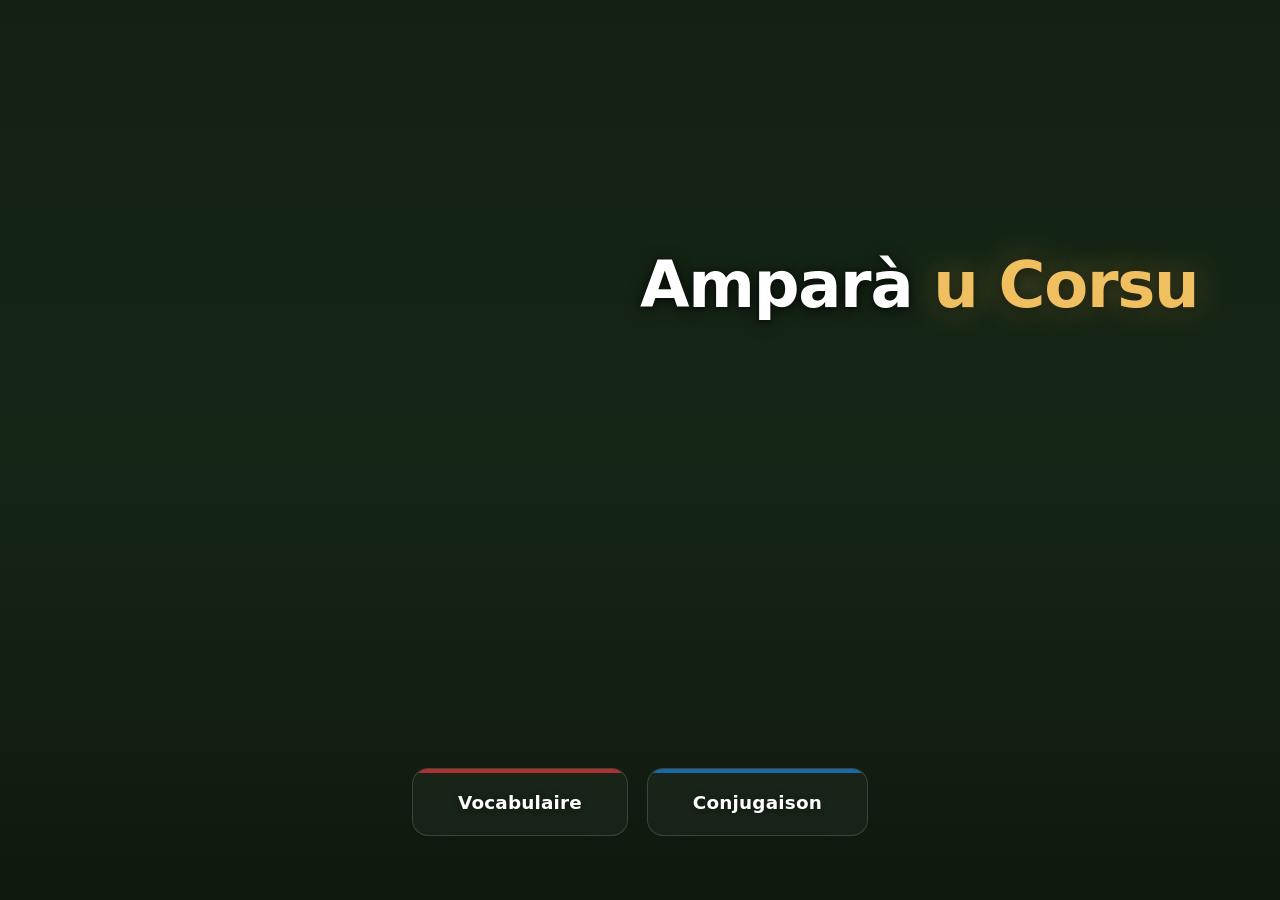
==== corsu_partage-2.html @ 51ceaf0e "Add files via upload" ====
<!DOCTYPE html>
<html lang="fr"><head>
<meta charset="UTF-8">
<meta name="viewport" content="width=device-width, initial-scale=1.0, viewport-fit=cover">
<title>Corsu — Répétition espacée</title>

<!-- PWA -->
<link rel="manifest" href="manifest.json">
<meta name="theme-color" content="#0c1a27">
<!-- iOS home screen -->
<meta name="apple-mobile-web-app-capable" content="yes">
<meta name="apple-mobile-web-app-status-bar-style" content="black-translucent">
<meta name="apple-mobile-web-app-title" content="Corsu">
<link rel="apple-touch-icon" href="icon.png">
<style>
* { box-sizing: border-box; margin: 0; padding: 0; }

:root {
  --red: #b03030;
  --bg: #f5f1ec;
  --card: #ffffff;
  --border: #e4ddd5;
  --text: #1e1e1e;
  --muted: #9a9490;
  --fail: #fde8e8; --fail-text: #b03030;
  --hard: #fef3e2; --hard-text: #c47d1a;
  --good: #e8f5e9; --good-text: #2a7a3b;
  --easy: #e3f2fd; --easy-text: #1a68a8;
}

body {
  font-family: -apple-system, BlinkMacSystemFont, 'Segoe UI', system-ui, sans-serif;
  background: var(--bg);
  color: var(--text);
  min-height: 100vh;
  display: flex;
  flex-direction: column;
}

/* ── HEADER ── */
header {
  background: white;
  border-bottom: 1px solid var(--border);
  padding: 0 1.5rem;
  height: 56px;
  display: flex;
  align-items: center;
  justify-content: space-between;
  position: sticky;
  top: 0;
  z-index: 10;
}

.logo { font-size: 1.2rem; font-weight: 700; letter-spacing: -0.3px; }
.logo em { color: var(--red); font-style: normal; }

.header-right { display: flex; gap: 0.5rem; align-items: center; }

.btn-icon {
  width: 34px; height: 34px;
  border: 1px solid var(--border);
  border-radius: 7px;
  background: white;
  cursor: pointer;
  font-size: 1rem;
  display: flex; align-items: center; justify-content: center;
  transition: background 0.15s;
  position: relative;
}
.btn-icon:hover { background: var(--bg); }

.badge {
  position: absolute;
  top: -5px; right: -5px;
  background: var(--red);
  color: white;
  font-size: 0.6rem;
  font-weight: 700;
  min-width: 16px; height: 16px;
  border-radius: 8px;
  display: flex; align-items: center; justify-content: center;
  padding: 0 3px;
}

/* ── STATS BAR ── */
.stats-bar {
  background: white;
  border-bottom: 1px solid var(--border);
  display: flex;
  justify-content: center;
  gap: 0;
}

.stat {
  flex: 1;
  max-width: 120px;
  padding: 0.7rem 0.5rem;
  text-align: center;
  border-right: 1px solid var(--border);
}
.stat:last-child { border-right: none; }

.stat-val { font-size: 1.3rem; font-weight: 700; line-height: 1; }
.stat-lbl { font-size: 0.68rem; text-transform: uppercase; letter-spacing: 0.06em; color: var(--muted); margin-top: 2px; }

.stat-val.due { color: var(--red); }
.stat-val.ok { color: #2a7a3b; }

/* ── FILTERS ── */
.filters {
  display: flex;
  gap: 0.5rem;
  padding: 1rem 1.5rem 0;
  flex-wrap: wrap;
  justify-content: center;
}

.chip {
  padding: 0.3rem 0.9rem;
  border: 1px solid var(--border);
  border-radius: 20px;
  background: white;
  cursor: pointer;
  font-size: 0.8rem;
  color: var(--muted);
  transition: all 0.15s;
  user-select: none;
}
.chip:hover { border-color: #bbb; color: var(--text); }
.chip.active { background: var(--text); color: white; border-color: var(--text); }

.direction-chip {
  padding: 0.3rem 0.9rem;
  border: 1px solid var(--border);
  border-radius: 20px;
  background: white;
  cursor: pointer;
  font-size: 0.8rem;
  transition: all 0.15s;
  display: flex; align-items: center; gap: 0.4rem;
}
.direction-chip:hover { border-color: #bbb; }
.direction-chip.fr-co { border-color: var(--red); color: var(--red); }
.direction-chip.co-fr { border-color: #1a68a8; color: #1a68a8; }

/* ── MAIN ── */
main {
  flex: 1;
  display: flex;
  flex-direction: column;
  align-items: center;
  padding: 1.5rem 1rem 2rem;
}

/* ── CARD ── */
.card-wrap {
  perspective: 1000px;
  width: 100%;
  max-width: 500px;
  height: 260px;
  cursor: pointer;
  margin: 1.2rem 0 0.4rem;
}

.card-inner {
  width: 100%; height: 100%;
  position: relative;
  transform-style: preserve-3d;
  transition: transform 0.45s cubic-bezier(.4,0,.2,1);
}
.card-inner.flipped { transform: rotateY(180deg); }

.card-face {
  position: absolute;
  width: 100%; height: 100%;
  backface-visibility: hidden;
  -webkit-backface-visibility: hidden;
  background: white;
  border-radius: 14px;
  box-shadow: 0 2px 16px rgba(0,0,0,0.07), 0 0 0 1px var(--border);
  display: flex;
  flex-direction: column;
  align-items: center;
  justify-content: center;
  padding: 1.5rem 2rem;
  text-align: center;
  user-select: none;
}

.card-back {
  transform: rotateY(180deg);
  background: #fafaf9;
}

.card-cat {
  position: absolute;
  top: 0.9rem; left: 1rem;
  font-size: 0.65rem;
  text-transform: uppercase;
  letter-spacing: 0.08em;
  color: var(--muted);
  background: var(--bg);
  padding: 0.15rem 0.5rem;
  border-radius: 10px;
}

.card-lang {
  font-size: 0.7rem;
  letter-spacing: 0.1em;
  text-transform: uppercase;
  color: var(--muted);
  margin-bottom: 0.8rem;
}

.card-word {
  font-size: 1.9rem;
  font-weight: 600;
  line-height: 1.3;
  color: var(--text);
}

.card-sub {
  margin-top: 0.6rem;
  font-size: 0.82rem;
  color: var(--muted);
  font-style: italic;
}

.tap-hint {
  position: absolute;
  bottom: 0.9rem;
  font-size: 0.72rem;
  color: #ccc;
}

.card-interval {
  position: absolute;
  top: 0.9rem; right: 1rem;
  font-size: 0.68rem;
  color: var(--muted);
}

/* ── RATING ── */
.rating-area {
  display: flex;
  flex-direction: column;
  align-items: center;
  gap: 0.7rem;
  width: 100%;
  max-width: 500px;
  min-height: 90px;
  justify-content: flex-start;
  padding-top: 0.5rem;
}

.rating-label {
  font-size: 0.75rem;
  color: var(--muted);
  letter-spacing: 0.05em;
  text-transform: uppercase;
  opacity: 0;
  transition: opacity 0.25s;
}
.rating-label.show { opacity: 1; }

.rating-btns {
  display: flex;
  gap: 0.6rem;
  opacity: 0;
  pointer-events: none;
  transition: opacity 0.25s;
}
.rating-btns.show { opacity: 1; pointer-events: all; }

.btn-rate {
  padding: 0.55rem 1.1rem;
  border: none;
  border-radius: 8px;
  cursor: pointer;
  font-size: 0.82rem;
  font-weight: 600;
  transition: transform 0.1s, filter 0.1s;
  display: flex; flex-direction: column; align-items: center; gap: 1px;
}
.btn-rate:hover { transform: translateY(-1px); filter: brightness(0.95); }
.btn-rate:active { transform: translateY(0); }

.btn-rate small { font-size: 0.62rem; font-weight: 400; opacity: 0.7; }

.arrow-keys {
  display: flex;
  flex-direction: column;
  align-items: center;
  gap: 5px;
}
.arrow-row {
  display: flex;
  gap: 5px;
}
.arrow-key {
  width: 90px;
  height: 70px;
  border: none;
  border-radius: 9px;
  cursor: pointer;
  display: flex;
  flex-direction: column;
  align-items: center;
  justify-content: center;
  gap: 4px;
  box-shadow: 0 4px 0 rgba(0,0,0,0.18);
  transition: transform 0.08s, box-shadow 0.08s, filter 0.1s;
  font-family: inherit;
}
.arrow-key:hover  { filter: brightness(0.95); }
.arrow-key:active { transform: translateY(2px); box-shadow: 0 2px 0 rgba(0,0,0,0.18); }

.arrow-icon  { font-size: 1.3rem; line-height: 1; }
.arrow-label { font-size: 0.62rem; font-weight: 600; text-transform: uppercase; letter-spacing: 0.04em; text-align: center; line-height: 1.2; }

.arrow-key.fail     { background: var(--fail);  color: var(--fail-text);  box-shadow: 0 4px 0 #e0b0b0; }
.arrow-key.dismiss  { background: #2a2a2a;       color: #fff;              box-shadow: 0 4px 0 #000; }
.arrow-key.good     { background: var(--good);   color: var(--good-text);  box-shadow: 0 4px 0 #9ecfa4; }
.arrow-key.mastered { background: #f0e6ff;       color: #6b3fa0;           box-shadow: 0 4px 0 #c4a8e8; }

.btn-dismiss {
  background: none;
  border: none;
  color: #ccc;
  font-size: 0.75rem;
  cursor: pointer;
  text-decoration: underline;
  margin-top: 0.2rem;
}
.btn-dismiss:hover { color: #999; }
.btn-dismiss.hidden { display: none; }

/* ── PROGRESS ── */
.progress-section {
  width: 100%;
  max-width: 500px;
  margin-top: 1.5rem;
}

.progress-meta {
  display: flex;
  justify-content: space-between;
  font-size: 0.72rem;
  color: var(--muted);
  margin-bottom: 0.4rem;
}

.progress-bar {
  height: 5px;
  background: var(--border);
  border-radius: 3px;
  overflow: hidden;
}
.progress-fill {
  height: 100%;
  background: var(--red);
  border-radius: 3px;
  transition: width 0.4s ease;
}

/* ── SESSION DONE ── */
.done-screen {
  display: none;
  flex-direction: column;
  align-items: center;
  justify-content: center;
  text-align: center;
  padding: 2rem 1rem;
  flex: 1;
}
.done-screen.show { display: flex; }

.done-icon { font-size: 3rem; margin-bottom: 1rem; }
.done-screen h2 { font-size: 1.6rem; font-weight: 700; margin-bottom: 0.4rem; }
.done-screen p { color: var(--muted); margin-bottom: 0.3rem; }
.done-stats {
  display: flex; gap: 1.5rem; margin: 1.5rem 0;
  background: white;
  border: 1px solid var(--border);
  border-radius: 12px;
  padding: 1rem 2rem;
}
.done-stat { display: flex; flex-direction: column; align-items: center; }
.done-stat-val { font-size: 1.6rem; font-weight: 700; }
.done-stat-lbl { font-size: 0.72rem; color: var(--muted); text-transform: uppercase; letter-spacing: 0.05em; }

.btn-primary {
  padding: 0.7rem 2rem;
  background: var(--text);
  color: white;
  border: none;
  border-radius: 8px;
  cursor: pointer;
  font-size: 0.9rem;
  font-weight: 600;
  transition: opacity 0.15s;
  margin-top: 0.5rem;
}
.btn-primary:hover { opacity: 0.85; }

/* ── PANEL dismissed ── */
.panel-overlay {
  position: fixed; inset: 0;
  background: rgba(0,0,0,0.4);
  z-index: 100;
  display: none; align-items: center; justify-content: center;
}
.panel-overlay.show { display: flex; }

.panel {
  background: white;
  border-radius: 14px;
  width: 90%; max-width: 480px;
  max-height: 70vh;
  display: flex; flex-direction: column;
  overflow: hidden;
  box-shadow: 0 20px 60px rgba(0,0,0,0.2);
}
.panel-header {
  padding: 1rem 1.25rem;
  border-bottom: 1px solid var(--border);
  display: flex; align-items: center; justify-content: space-between;
  font-weight: 600;
}
.panel-close {
  background: none; border: none; cursor: pointer;
  font-size: 1.2rem; color: var(--muted);
}
.panel-body { overflow-y: auto; flex: 1; }

.word-row {
  display: flex; align-items: center;
  padding: 0.7rem 1.25rem;
  border-bottom: 1px solid var(--border);
  gap: 0.75rem;
  font-size: 0.88rem;
}
.word-row:last-child { border-bottom: none; }
.word-row .fr { flex: 1; font-weight: 500; }
.word-row .co { flex: 1; color: var(--muted); }
.word-row .cat { font-size: 0.68rem; color: var(--muted); background: var(--bg); padding: 0.1rem 0.4rem; border-radius: 8px; }
.word-row button { background: none; border: 1px solid var(--border); border-radius: 6px; padding: 0.2rem 0.6rem; font-size: 0.75rem; cursor: pointer; color: var(--muted); }
.word-row button:hover { color: var(--text); border-color: #aaa; }
.word-row .btn-edit { margin-right: 2px; }

/* ── EDIT BUTTON ON CARD ── */
.btn-card-edit {
  position: absolute;
  bottom: 0.85rem; right: 0.85rem;
  background: none;
  border: 1px solid var(--border);
  border-radius: 6px;
  width: 28px; height: 28px;
  display: flex; align-items: center; justify-content: center;
  cursor: pointer;
  font-size: 0.8rem;
  color: var(--muted);
  transition: background 0.15s, color 0.15s;
  z-index: 2;
}
.btn-card-edit:hover { background: var(--bg); color: var(--text); }

/* ── EDIT MODAL ── */
.edit-overlay {
  position: fixed; inset: 0;
  background: rgba(0,0,0,0.45);
  z-index: 200;
  display: none; align-items: center; justify-content: center;
  padding: 1rem;
}
.edit-overlay.show { display: flex; }

.edit-modal {
  background: white;
  border-radius: 14px;
  width: 100%; max-width: 420px;
  box-shadow: 0 20px 60px rgba(0,0,0,0.2);
  overflow: hidden;
}
.edit-modal-header {
  padding: 1rem 1.25rem;
  border-bottom: 1px solid var(--border);
  display: flex; align-items: center; justify-content: space-between;
  font-weight: 600;
}
.edit-modal-body { padding: 1.25rem; display: flex; flex-direction: column; gap: 1rem; }

.edit-field label {
  display: block;
  font-size: 0.72rem;
  text-transform: uppercase;
  letter-spacing: 0.07em;
  color: var(--muted);
  margin-bottom: 0.35rem;
}
.edit-field textarea, .edit-field select {
  width: 100%;
  padding: 0.55rem 0.75rem;
  border: 1px solid var(--border);
  border-radius: 8px;
  font-size: 0.95rem;
  font-family: inherit;
  resize: vertical;
  min-height: 48px;
  background: white;
  color: var(--text);
  transition: border-color 0.15s;
}
.edit-field textarea:focus, .edit-field select:focus {
  outline: none;
  border-color: var(--red);
}
.edit-modal-footer {
  padding: 0.9rem 1.25rem;
  border-top: 1px solid var(--border);
  display: flex; gap: 0.6rem; justify-content: flex-end;
}
.btn-secondary {
  padding: 0.55rem 1.2rem;
  background: white;
  border: 1px solid var(--border);
  border-radius: 8px;
  cursor: pointer;
  font-size: 0.88rem;
  color: var(--muted);
}
.btn-secondary:hover { border-color: #aaa; color: var(--text); }
.edit-modified-badge {
  font-size: 0.65rem;
  background: #fff3cd;
  color: #856404;
  padding: 0.1rem 0.4rem;
  border-radius: 8px;
  margin-left: 0.4rem;
  vertical-align: middle;
}

/* ── SCREEN SYSTEM ────────────────────────────────── */
.screen { display: none; min-height: 100vh; flex-direction: column; }
.screen.active { display: flex; }

/* ── HOME ─────────────────────────────────────────── */
#screen-home {
  background: #1a2e1a;
  flex-direction: column;
}

.home-hero {
  position: relative;
  display: flex;
  flex-direction: column;
  align-items: center;
  justify-content: flex-end;
  padding: 0 0 4rem;
  overflow: hidden;
  min-height: 100vh;
  background-image: url('IMG_0340.jpeg');
  background-size: cover;
  background-position: center 40%;
}

.home-hero-bg {
  position: absolute;
  inset: 0;
  background: linear-gradient(
    to bottom,
    rgba(0,0,0,0.28) 0%,
    rgba(0,0,0,0.18) 50%,
    rgba(0,0,0,0.45) 100%
  );
}

.home-stars {
  display: none;
}

.home-content {
  position: absolute;
  top: 28%;
  left: 50%;
  transform: translateX(-50%);
  z-index: 2;
  text-align: center;
  color: white;
  display: flex;
  flex-direction: column;
  align-items: center;
  animation: fadeUp 1s ease-out 0.2s both;
  white-space: nowrap;
}

.home-title {
  font-size: clamp(2.4rem, 6vw, 4rem);
  font-weight: 800;
  letter-spacing: -0.02em;
  line-height: 1.05;
  color: white;
  margin-bottom: 0;
  text-shadow: 0 2px 16px rgba(0,0,0,0.6), 0 1px 4px rgba(0,0,0,0.5);
}

.home-title span {
  color: #f0c060;
  animation: titleGlow 4s ease-in-out 1.2s infinite;
  text-shadow: 0 2px 16px rgba(0,0,0,0.6), 0 0 30px rgba(240,192,96,0.4);
}

.home-subtitle {
  display: none;
}

.home-mountain {
  display: none;
}

/* ── AURORA ORBS ──────────────────────────────────── */
.home-aurora {
  display: none;
}
.aurora-orb {
  position: absolute;
  border-radius: 50%;
  filter: blur(90px);
}
.aurora-orb-1 {
  width: 600px; height: 450px;
  background: radial-gradient(circle, rgba(30,95,170,0.6) 0%, transparent 70%);
  top: -150px; left: -80px;
  animation: orbFloat1 13s ease-in-out infinite;
}
.aurora-orb-2 {
  width: 500px; height: 380px;
  background: radial-gradient(circle, rgba(180,90,20,0.4) 0%, transparent 70%);
  top: 20px; right: -100px;
  animation: orbFloat2 17s ease-in-out infinite;
}
.aurora-orb-3 {
  width: 350px; height: 280px;
  background: radial-gradient(circle, rgba(20,80,50,0.35) 0%, transparent 70%);
  bottom: 120px; left: 35%;
  animation: orbFloat1 20s ease-in-out infinite reverse;
}

/* ── PARTICLES ────────────────────────────────────── */
.home-particles {
  display: none;
}
.home-particles::before {
  content: '';
  position: absolute;
  width: 2px; height: 2px;
  background: white;
  border-radius: 50%;
  top: 100%;
  box-shadow:
    80px  -120px rgba(255,255,255,0.7),
    250px -300px rgba(255,255,255,0.5),
    420px -180px rgba(255,255,255,0.6),
    600px -420px rgba(255,255,255,0.4),
    780px -90px  rgba(255,255,255,0.65),
    950px -340px rgba(255,255,255,0.5),
    1100px -200px rgba(255,255,255,0.55),
    1280px -380px rgba(255,255,255,0.4),
    340px -480px rgba(255,255,255,0.6),
    860px -500px rgba(255,255,255,0.45);
  animation: particleDrift 22s linear infinite;
}
.home-particles::after {
  content: '';
  position: absolute;
  width: 2px; height: 2px;
  background: white;
  border-radius: 50%;
  top: 100%;
  box-shadow:
    160px -200px rgba(255,255,255,0.5),
    380px -80px  rgba(255,255,255,0.65),
    540px -360px rgba(255,255,255,0.4),
    720px -160px rgba(255,255,255,0.6),
    900px -440px rgba(255,255,255,0.5),
    1060px -120px rgba(255,255,255,0.55),
    1200px -300px rgba(255,255,255,0.45),
    480px -530px rgba(255,255,255,0.35),
    680px -260px rgba(255,255,255,0.6),
    1350px -200px rgba(255,255,255,0.5);
  animation: particleDrift 28s linear infinite;
  animation-delay: -12s;
}

/* ── ANIMATIONS ───────────────────────────────────── */
@keyframes orbFloat1 {
  0%, 100% { transform: translate(0, 0) scale(1); }
  33%  { transform: translate(70px, -50px) scale(1.08); }
  66%  { transform: translate(-45px, 35px) scale(0.94); }
}
@keyframes orbFloat2 {
  0%, 100% { transform: translate(0, 0) scale(1); }
  40%  { transform: translate(-90px, 55px) scale(1.12); }
  70%  { transform: translate(60px, -35px) scale(0.92); }
}
@keyframes waveBreath {
  0%, 100% { transform: translateY(0); }
  50%  { transform: translateY(-10px); }
}
@keyframes particleDrift {
  from { transform: translateY(0); }
  to   { transform: translateY(-110vh); }
}
@keyframes fadeUp {
  from { opacity: 0; transform: translateY(24px); }
  to   { opacity: 1; transform: translateY(0); }
}
@keyframes titleGlow {
  0%, 100% { text-shadow: 0 0 30px rgba(232,160,74,0.0); }
  50%  { text-shadow: 0 0 50px rgba(232,160,74,0.35); }
}
@keyframes cardSlideUp {
  from { opacity: 0; transform: translateY(32px); }
  to   { opacity: 1; transform: translateY(0); }
}

/* ── HOME CARDS ───────────────────────────────────── */
.home-cards {
  position: relative;
  z-index: 2;
  background: transparent;
  padding: 0;
  display: flex;
  gap: 1.2rem;
  justify-content: center;
  flex-wrap: wrap;
  align-items: center;
}

.home-card {
  background: rgba(255,255,255,0.04);
  backdrop-filter: blur(18px);
  -webkit-backdrop-filter: blur(18px);
  border: 1px solid rgba(255,255,255,0.15);
  border-radius: 16px;
  padding: 1.4rem 2.8rem;
  width: auto;
  cursor: pointer;
  transition: transform 0.2s cubic-bezier(.34,1.56,.64,1), box-shadow 0.2s, background 0.2s;
  text-align: center;
  position: relative;
  overflow: hidden;
}

.home-card::before {
  content: '';
  position: absolute;
  top: 0; left: 0; right: 0;
  height: 4px;
  border-radius: 18px 18px 0 0;
}

.home-card-vocab::before { background: var(--red); }
.home-card-conj::before  { background: #1a68a8; }

.home-cards .home-card:nth-child(1) { animation: cardSlideUp 0.7s ease-out 0.9s both; }
.home-cards .home-card:nth-child(2) { animation: cardSlideUp 0.7s ease-out 1.1s both; }

.home-card:hover {
  transform: translateY(-4px);
  background: rgba(255,255,255,0.10);
  box-shadow: 0 12px 40px rgba(0,0,0,0.25);
}

.home-card-disabled {
  opacity: 0.6;
  cursor: default;
}
.home-card-disabled:hover {
  transform: none;
  box-shadow: none;
}

.home-card-icon {
  font-size: 2.8rem;
  margin-bottom: 0.8rem;
  line-height: 1;
  display: block;
}

.home-card-title {
  font-size: 1.15rem;
  font-weight: 700;
  color: white;
  text-shadow: 0 1px 6px rgba(0,0,0,0.4);
  letter-spacing: 0.01em;
}

.home-card-desc {
  font-size: 0.77rem;
  color: var(--muted);
  line-height: 1.5;
}

.home-card-count {
  margin-top: 0.75rem;
  font-size: 0.72rem;
  color: var(--red);
  font-weight: 600;
}

.home-card-soon {
  position: absolute;
  top: 0.9rem; right: 0.9rem;
  background: #eff6ff;
  color: #1a68a8;
  font-size: 0.6rem;
  font-weight: 700;
  letter-spacing: 0.06em;
  text-transform: uppercase;
  padding: 0.2rem 0.5rem;
  border-radius: 10px;
}

/* ── BACK BUTTON ──────────────────────────────────── */
.btn-back {
  display: none;
  align-items: center;
  gap: 0.35rem;
  background: none;
  border: none;
  cursor: pointer;
  font-size: 0.82rem;
  color: var(--muted);
  padding: 0.3rem 0.4rem;
  border-radius: 6px;
  transition: color 0.15s;
  margin-right: 0.5rem;
}
.btn-back:hover { color: var(--text); }
.btn-back.visible { display: flex; }

/* ── CONJUGAISON PLACEHOLDER ──────────────────────── */
#screen-conj {
  background: var(--bg);
  flex-direction: column;
}

.conj-header {
  background: white;
  border-bottom: 1px solid var(--border);
  padding: 0 1.5rem;
  height: 56px;
  display: flex;
  align-items: center;
  position: sticky;
  top: 0;
  z-index: 10;
}

.conj-coming {
  flex: 1;
  display: flex;
  flex-direction: column;
  align-items: center;
  justify-content: center;
  text-align: center;
  padding: 4rem 2rem;
  gap: 1rem;
}

.conj-coming-icon {
  font-size: 4rem;
  margin-bottom: 0.5rem;
}

.conj-coming h2 {
  font-size: 1.8rem;
  font-weight: 700;
  color: var(--text);
  margin-bottom: 0.3rem;
}

.conj-coming p {
  color: var(--muted);
  font-size: 0.95rem;
  max-width: 340px;
  line-height: 1.6;
}

.conj-coming .btn-primary {
  margin-top: 0.5rem;
  background: #1a68a8;
}

/* ══ CONJUGAISON MODULE ═══════════════════════════ */

/* ── Onglets ── */
.conj-tabs-bar {
  background: white;
  border-bottom: 1px solid var(--border);
  display: flex;
  padding: 0 1.5rem;
  position: sticky;
  top: 56px;
  z-index: 9;
}
.conj-tab-btn {
  padding: 0.85rem 1.2rem;
  border: none;
  background: none;
  cursor: pointer;
  font-size: 0.88rem;
  font-weight: 500;
  color: var(--muted);
  border-bottom: 2px solid transparent;
  transition: color 0.15s, border-color 0.15s;
  display: flex;
  align-items: center;
  gap: 0.4rem;
  font-family: inherit;
}
.conj-tab-btn.active   { color: var(--red); border-bottom-color: var(--red); font-weight: 600; }
.conj-tab-btn:hover:not(.active) { color: var(--text); }

.conj-tab-pane         { display: none; flex: 1; flex-direction: column; }
.conj-tab-pane.active  { display: flex; }

/* ── Sélecteur verbe ── */
.conj-verb-bar {
  background: white;
  border-bottom: 1px solid var(--border);
  padding: 0.85rem 1.5rem;
  display: flex;
  align-items: center;
  gap: 0.75rem;
  flex-wrap: wrap;
}
.conj-verb-lbl {
  font-size: 0.74rem;
  color: var(--muted);
  text-transform: uppercase;
  letter-spacing: 0.07em;
  font-weight: 600;
}
.conj-verb-select {
  padding: 0.45rem 0.85rem;
  border: 1px solid var(--border);
  border-radius: 8px;
  font-size: 0.92rem;
  font-family: inherit;
  background: white;
  color: var(--text);
  cursor: pointer;
  min-width: 200px;
  transition: border-color 0.15s;
}
.conj-verb-select:focus { outline: none; border-color: var(--red); }

/* ── Info verbe ── */
.conj-verb-info {
  display: flex;
  gap: 1.5rem;
  align-items: center;
  padding: 0.65rem 1.5rem;
  background: #fff8f8;
  border-bottom: 1px solid var(--border);
  font-size: 0.8rem;
  flex-wrap: wrap;
}
.verb-info-item strong { color: var(--text); font-weight: 600; }
.verb-info-item span   { color: #1a3a5c; margin-left: 0.3rem; font-weight: 500; }
.verb-info-dialecte    { margin-left: auto; font-size: 0.7rem; color: var(--muted); font-style: italic; }

/* ── Tableau ── */
.conj-table-scroll {
  flex: 1;
  overflow-x: auto;
  padding: 1.25rem 1.25rem 2.5rem;
}
.conj-table {
  width: 100%;
  border-collapse: collapse;
  min-width: 660px;
  background: white;
  border-radius: 12px;
  overflow: hidden;
  box-shadow: 0 1px 8px rgba(0,0,0,0.06), 0 0 0 1px var(--border);
}
.conj-table thead th {
  background: var(--text);
  color: white;
  padding: 0.8rem 1.1rem;
  text-align: left;
  font-size: 0.74rem;
  font-weight: 600;
  text-transform: uppercase;
  letter-spacing: 0.07em;
  white-space: nowrap;
  line-height: 1.4;
}
.conj-table thead th:not(:first-child)  { border-left: 1px solid rgba(255,255,255,0.12); }
.conj-table thead th:first-child        { min-width: 130px; border-right: 2px solid rgba(255,255,255,0.2); }
.conj-table thead th .th-sub            { display: block; font-size: 0.62rem; opacity: 0.55; font-weight: 400; letter-spacing: 0; text-transform: none; margin-top: 1px; }

.conj-table tbody tr                    { transition: background 0.1s; }
.conj-table tbody tr:nth-child(even)    { background: #faf9f7; }
.conj-table tbody tr:hover              { background: #fff0f0; }
.conj-table td {
  padding: 0.85rem 1.1rem;
  font-size: 0.9rem;
  border-bottom: 1px solid var(--border);
  vertical-align: middle;
}
.conj-table tbody tr:last-child td      { border-bottom: none; }
.conj-table td.td-personne {
  font-weight: 600;
  border-right: 2px solid var(--border);
  white-space: nowrap;
}
.td-personne .p-co { display: block; font-size: 0.85rem; }
.td-personne .p-fr { display: block; font-size: 0.7rem; color: var(--muted); font-weight: 400; margin-top: 2px; }
.conj-table td.td-forme {
  color: #1a3a5c;
  font-weight: 500;
  line-height: 1.55;
}

/* ── Flashcards conjugaison ── */
.conj-fc-filters {
  background: white;
  border-bottom: 1px solid var(--border);
  padding: 0.7rem 1.5rem;
  display: flex;
  gap: 0.45rem;
  flex-wrap: wrap;
  align-items: center;
}
.conj-fc-lbl {
  font-size: 0.72rem;
  color: var(--muted);
  text-transform: uppercase;
  letter-spacing: 0.07em;
  font-weight: 600;
  margin-right: 0.2rem;
}
.conj-fc-chip {
  padding: 0.25rem 0.7rem;
  border: 1px solid var(--border);
  border-radius: 16px;
  background: white;
  font-size: 0.77rem;
  cursor: pointer;
  color: var(--muted);
  transition: all 0.15s;
  font-family: inherit;
}
.conj-fc-chip:hover  { border-color: #bbb; color: var(--text); }
.conj-fc-chip.active { background: var(--text); color: white; border-color: var(--text); }

.conj-fc-main {
  flex: 1;
  display: flex;
  flex-direction: column;
  align-items: center;
  padding: 1.5rem 1rem 2rem;
}

/* Card flip */
.conj-cw {
  perspective: 1000px;
  width: 100%;
  max-width: 500px;
  height: 250px;
  cursor: pointer;
  margin-bottom: 0.4rem;
}
.conj-ci {
  width: 100%; height: 100%;
  position: relative;
  transform-style: preserve-3d;
  transition: transform 0.45s cubic-bezier(.4,0,.2,1);
}
.conj-ci.flipped { transform: rotateY(180deg); }
.conj-cf {
  position: absolute;
  width: 100%; height: 100%;
  backface-visibility: hidden;
  -webkit-backface-visibility: hidden;
  background: white;
  border-radius: 14px;
  box-shadow: 0 2px 16px rgba(0,0,0,0.07), 0 0 0 1px var(--border);
  display: flex;
  flex-direction: column;
  align-items: center;
  justify-content: center;
  padding: 1.5rem 2rem;
  text-align: center;
  user-select: none;
}
.conj-cf.conj-back { transform: rotateY(180deg); background: #fafaf9; }
/* Pill de temps — centré, bien visible */
.cf-temps-pill {
  background: #fde8e8;
  color: var(--red);
  border: 1px solid #f5c6c6;
  padding: 0.38rem 1.1rem;
  border-radius: 20px;
  font-size: 0.82rem;
  font-weight: 700;
  text-transform: uppercase;
  letter-spacing: 0.1em;
  margin-bottom: 1.4rem;
}
/* Recto */
.cf-verb    { font-size: 2rem; font-weight: 800; color: var(--text); line-height: 1.15; margin-bottom: 0.3rem; }
.cf-personne{ font-size: 1.15rem; color: var(--muted); font-weight: 500; }
/* Verso */
.cf-back-personne { font-size: 1rem; color: var(--muted); font-weight: 500; margin-bottom: 0.5rem; letter-spacing: 0.02em; }
.cf-forme   { font-size: 2.1rem; font-weight: 800; color: #1a3a5c; line-height: 1.3; }
.cf-hint    { position: absolute; bottom: 0.9rem; font-size: 0.72rem; color: #ccc; }
.cf-verb-co { font-size: 0.88rem; color: var(--muted); margin-top: 0.5rem; font-style: italic; min-height: 1.2em; }

/* Navigation */
.conj-nav {
  display: flex;
  align-items: center;
  gap: 0.75rem;
  margin-top: 1rem;
  width: 100%;
  max-width: 500px;
  justify-content: center;
}
.conj-nav-btn {
  padding: 0.6rem 1.5rem;
  border: 1px solid var(--border);
  border-radius: 8px;
  background: white;
  cursor: pointer;
  font-size: 0.88rem;
  font-weight: 500;
  color: var(--text);
  transition: all 0.15s;
  font-family: inherit;
}
.conj-nav-btn:hover:not(:disabled)         { background: var(--bg); border-color: #aaa; }
.conj-nav-btn:disabled                     { opacity: 0.35; cursor: default; }
.conj-nav-btn.conj-btn-next                { background: var(--text); color: white; border-color: var(--text); }
.conj-nav-btn.conj-btn-next:hover:not(:disabled) { opacity: 0.85; }
.conj-nav-count { font-size: 0.82rem; color: var(--muted); min-width: 70px; text-align: center; }

/* Barre de progression */
.conj-prog-wrap {
  width: 100%;
  max-width: 500px;
  margin-top: 0.85rem;
}
.conj-prog-meta {
  display: flex;
  justify-content: space-between;
  font-size: 0.72rem;
  color: var(--muted);
  margin-bottom: 0.35rem;
}
.conj-prog-bar  { height: 4px; background: var(--border); border-radius: 2px; overflow: hidden; }
.conj-prog-fill { height: 100%; background: #1a68a8; border-radius: 2px; transition: width 0.3s ease; }

/* Shuffle btn */
.conj-shuffle-btn {
  padding: 0.35rem 0.85rem;
  border: 1px solid var(--border);
  border-radius: 8px;
  background: white;
  font-size: 0.78rem;
  cursor: pointer;
  color: var(--muted);
  transition: all 0.15s;
  font-family: inherit;
  margin-left: auto;
}
.conj-shuffle-btn:hover { border-color: #aaa; color: var(--text); }
</style>
<script>
(function(){
  if (localStorage.getItem('corsu_snapshot_loaded')) return;
  var snap = {"corsu_cards_v2":"{\"m01\":{\"id\":\"m01\",\"interval\":1,\"easeFactor\":2.5,\"repetitions\":0,\"nextReview\":\"2026-04-19\",\"dismissed\":false,\"mastered\":true},\"m02\":{\"id\":\"m02\",\"interval\":1,\"easeFactor\":2.5,\"repetitions\":0,\"nextReview\":\"2026-04-19\",\"dismissed\":false,\"mastered\":true},\"m03\":{\"id\":\"m03\",\"interval\":1,\"easeFactor\":2.5,\"repetitions\":0,\"nextReview\":\"2026-04-19\",\"dismissed\":false,\"mastered\":true},\"m04\":{\"id\":\"m04\",\"interval\":1,\"easeFactor\":2.5,\"repetitions\":0,\"nextReview\":\"2026-04-19\",\"dismissed\":false,\"mastered\":false},\"m05\":{\"id\":\"m05\",\"interval\":1,\"easeFactor\":2.5,\"repetitions\":0,\"nextReview\":\"2026-04-19\",\"dismissed\":false,\"mastered\":false},\"m06\":{\"id\":\"m06\",\"interval\":1,\"easeFactor\":2.5,\"repetitions\":0,\"nextReview\":\"2026-04-19\",\"dismissed\":false,\"mastered\":true},\"m07\":{\"id\":\"m07\",\"interval\":1,\"easeFactor\":2.5,\"repetitions\":0,\"nextReview\":\"2026-04-19\",\"dismissed\":false,\"mastered\":true},\"m08\":{\"id\":\"m08\",\"interval\":1,\"easeFactor\":2.5,\"repetitions\":0,\"nextReview\":\"2026-04-19\",\"dismissed\":false,\"mastered\":true},\"m09\":{\"id\":\"m09\",\"interval\":1,\"easeFactor\":2.5,\"repetitions\":0,\"nextReview\":\"2026-04-19\",\"dismissed\":false,\"mastered\":true},\"m10\":{\"id\":\"m10\",\"interval\":1,\"easeFactor\":2.5,\"repetitions\":0,\"nextReview\":\"2026-04-19\",\"dismissed\":false,\"mastered\":false},\"m11\":{\"id\":\"m11\",\"interval\":1,\"easeFactor\":2.5,\"repetitions\":0,\"nextReview\":\"2026-04-19\",\"dismissed\":false,\"mastered\":true},\"m12\":{\"id\":\"m12\",\"interval\":1,\"easeFactor\":2.5,\"repetitions\":0,\"nextReview\":\"2026-04-19\",\"dismissed\":false,\"mastered\":true},\"m13\":{\"id\":\"m13\",\"interval\":1,\"easeFactor\":2.5,\"repetitions\":0,\"nextReview\":\"2026-04-19\",\"dismissed\":false,\"mastered\":false},\"m14\":{\"id\":\"m14\",\"interval\":1,\"easeFactor\":2.5,\"repetitions\":0,\"nextReview\":\"2026-04-19\",\"dismissed\":false,\"mastered\":false},\"m15\":{\"id\":\"m15\",\"interval\":1,\"easeFactor\":2.5,\"repetitions\":0,\"nextReview\":\"2026-04-19\",\"dismissed\":false,\"mastered\":true},\"m16\":{\"id\":\"m16\",\"interval\":1,\"easeFactor\":2.5,\"repetitions\":0,\"nextReview\":\"2026-04-19\",\"dismissed\":false,\"mastered\":false},\"m17\":{\"id\":\"m17\",\"interval\":1,\"easeFactor\":2.5,\"repetitions\":0,\"nextReview\":\"2026-04-19\",\"dismissed\":false,\"mastered\":true},\"m18\":{\"id\":\"m18\",\"interval\":1,\"easeFactor\":2.5,\"repetitions\":0,\"nextReview\":\"2026-04-19\",\"dismissed\":false,\"mastered\":true},\"m19\":{\"id\":\"m19\",\"interval\":1,\"easeFactor\":2.5,\"repetitions\":0,\"nextReview\":\"2026-04-19\",\"dismissed\":false,\"mastered\":true},\"m20\":{\"id\":\"m20\",\"interval\":1,\"easeFactor\":2.5,\"repetitions\":0,\"nextReview\":\"2026-04-19\",\"dismissed\":false,\"mastered\":false},\"e01\":{\"id\":\"e01\",\"interval\":1,\"easeFactor\":2.5,\"repetitions\":0,\"nextReview\":\"2026-04-19\",\"dismissed\":false,\"mastered\":true},\"e02\":{\"id\":\"e02\",\"interval\":1,\"easeFactor\":2.5,\"repetitions\":0,\"nextReview\":\"2026-04-19\",\"dismissed\":false,\"mastered\":false},\"e03\":{\"id\":\"e03\",\"interval\":1,\"easeFactor\":2.5,\"repetitions\":0,\"nextReview\":\"2026-04-19\",\"dismissed\":false,\"mastered\":true},\"e04\":{\"id\":\"e04\",\"interval\":1,\"easeFactor\":2.5,\"repetitions\":0,\"nextReview\":\"2026-04-19\",\"dismissed\":false,\"mastered\":true},\"e05\":{\"id\":\"e05\",\"interval\":1,\"easeFactor\":2.5,\"repetitions\":0,\"nextReview\":\"2026-04-19\",\"dismissed\":false,\"mastered\":false},\"e07\":{\"id\":\"e07\",\"interval\":1,\"easeFactor\":2.5,\"repetitions\":0,\"nextReview\":\"2026-04-19\",\"dismissed\":false,\"mastered\":true},\"e08\":{\"id\":\"e08\",\"interval\":1,\"easeFactor\":2.5,\"repetitions\":0,\"nextReview\":\"2026-04-19\",\"dismissed\":false,\"mastered\":true},\"e09\":{\"id\":\"e09\",\"interval\":1,\"easeFactor\":2.5,\"repetitions\":0,\"nextReview\":\"2026-04-19\",\"dismissed\":false,\"mastered\":true},\"p01\":{\"id\":\"p01\",\"interval\":1,\"easeFactor\":2.5,\"repetitions\":0,\"nextReview\":\"2026-04-19\",\"dismissed\":false,\"mastered\":true},\"p02\":{\"id\":\"p02\",\"interval\":1,\"easeFactor\":2.5,\"repetitions\":0,\"nextReview\":\"2026-04-19\",\"dismissed\":false,\"mastered\":false},\"p03\":{\"id\":\"p03\",\"interval\":1,\"easeFactor\":2.5,\"repetitions\":0,\"nextReview\":\"2026-04-19\",\"dismissed\":false,\"mastered\":true},\"p04\":{\"id\":\"p04\",\"interval\":1,\"easeFactor\":2.5,\"repetitions\":0,\"nextReview\":\"2026-04-19\",\"dismissed\":false,\"mastered\":false},\"p05\":{\"id\":\"p05\",\"interval\":1,\"easeFactor\":2.5,\"repetitions\":0,\"nextReview\":\"2026-04-19\",\"dismissed\":false,\"mastered\":true},\"sal01\":{\"id\":\"sal01\",\"interval\":1,\"easeFactor\":2.5,\"repetitions\":0,\"nextReview\":\"2026-04-19\",\"dismissed\":false,\"mastered\":true},\"sal02\":{\"id\":\"sal02\",\"interval\":1,\"easeFactor\":2.5,\"repetitions\":0,\"nextReview\":\"2026-04-19\",\"dismissed\":false,\"mastered\":true},\"sal03\":{\"id\":\"sal03\",\"interval\":1,\"easeFactor\":2.5,\"repetitions\":0,\"nextReview\":\"2026-04-19\",\"dismissed\":false,\"mastered\":true},\"sal04\":{\"id\":\"sal04\",\"interval\":1,\"easeFactor\":2.5,\"repetitions\":0,\"nextReview\":\"2026-04-19\",\"dismissed\":false,\"mastered\":true},\"sal05\":{\"id\":\"sal05\",\"interval\":1,\"easeFactor\":2.5,\"repetitions\":0,\"nextReview\":\"2026-04-19\",\"dismissed\":false,\"mastered\":true},\"sal06\":{\"id\":\"sal06\",\"interval\":1,\"easeFactor\":2.5,\"repetitions\":0,\"nextReview\":\"2026-04-19\",\"dismissed\":false,\"mastered\":false},\"sal07\":{\"id\":\"sal07\",\"interval\":1,\"easeFactor\":2.5,\"repetitions\":0,\"nextReview\":\"2026-04-19\",\"dismissed\":false,\"mastered\":true},\"sal09\":{\"id\":\"sal09\",\"interval\":1,\"easeFactor\":2.5,\"repetitions\":0,\"nextReview\":\"2026-04-19\",\"dismissed\":false,\"mastered\":true},\"sal10\":{\"id\":\"sal10\",\"interval\":1,\"easeFactor\":2.5,\"repetitions\":0,\"nextReview\":\"2026-04-19\",\"dismissed\":false,\"mastered\":false},\"sal11\":{\"id\":\"sal11\",\"interval\":1,\"easeFactor\":2.5,\"repetitions\":0,\"nextReview\":\"2026-04-19\",\"dismissed\":false,\"mastered\":false},\"sal12\":{\"id\":\"sal12\",\"interval\":1,\"easeFactor\":2.5,\"repetitions\":0,\"nextReview\":\"2026-04-19\",\"dismissed\":false,\"mastered\":true},\"sal13\":{\"id\":\"sal13\",\"interval\":1,\"easeFactor\":2.5,\"repetitions\":0,\"nextReview\":\"2026-04-19\",\"dismissed\":false,\"mastered\":true},\"sal15\":{\"id\":\"sal15\",\"interval\":1,\"easeFactor\":2.5,\"repetitions\":0,\"nextReview\":\"2026-04-19\",\"dismissed\":false,\"mastered\":true},\"sal23\":{\"id\":\"sal23\",\"interval\":1,\"easeFactor\":2.5,\"repetitions\":0,\"nextReview\":\"2026-04-19\",\"dismissed\":false,\"mastered\":true},\"sal25\":{\"id\":\"sal25\",\"interval\":1,\"easeFactor\":2.5,\"repetitions\":0,\"nextReview\":\"2026-04-19\",\"dismissed\":false,\"mastered\":true},\"sal27\":{\"id\":\"sal27\",\"interval\":1,\"easeFactor\":2.5,\"repetitions\":0,\"nextReview\":\"2026-04-19\",\"dismissed\":false,\"mastered\":false},\"sal29\":{\"id\":\"sal29\",\"interval\":1,\"easeFactor\":2.5,\"repetitions\":0,\"nextReview\":\"2026-04-19\",\"dismissed\":false,\"mastered\":false},\"sal30\":{\"id\":\"sal30\",\"interval\":1,\"easeFactor\":2.5,\"repetitions\":0,\"nextReview\":\"2026-04-19\",\"dismissed\":false,\"mastered\":true},\"sal31\":{\"id\":\"sal31\",\"interval\":1,\"easeFactor\":2.5,\"repetitions\":0,\"nextReview\":\"2026-04-19\",\"dismissed\":false,\"mastered\":false},\"sal32\":{\"id\":\"sal32\",\"interval\":1,\"easeFactor\":2.5,\"repetitions\":0,\"nextReview\":\"2026-04-19\",\"dismissed\":false,\"mastered\":false},\"sal33\":{\"id\":\"sal33\",\"interval\":1,\"easeFactor\":2.5,\"repetitions\":0,\"nextReview\":\"2026-04-19\",\"dismissed\":false,\"mastered\":false},\"sal34\":{\"id\":\"sal34\",\"interval\":1,\"easeFactor\":2.5,\"repetitions\":0,\"nextReview\":\"2026-04-19\",\"dismissed\":false,\"mastered\":true},\"sal40\":{\"id\":\"sal40\",\"interval\":1,\"easeFactor\":2.5,\"repetitions\":0,\"nextReview\":\"2026-04-19\",\"dismissed\":false,\"mastered\":false},\"sal41\":{\"id\":\"sal41\",\"interval\":1,\"easeFactor\":2.5,\"repetitions\":0,\"nextReview\":\"2026-04-19\",\"dismissed\":false,\"mastered\":false},\"sal42\":{\"id\":\"sal42\",\"interval\":1,\"easeFactor\":2.5,\"repetitions\":0,\"nextReview\":\"2026-04-19\",\"dismissed\":false,\"mastered\":false},\"sal43\":{\"id\":\"sal43\",\"interval\":1,\"easeFactor\":2.5,\"repetitions\":0,\"nextReview\":\"2026-04-19\",\"dismissed\":false,\"mastered\":false},\"sal44\":{\"id\":\"sal44\",\"interval\":1,\"easeFactor\":2.5,\"repetitions\":0,\"nextReview\":\"2026-04-19\",\"dismissed\":false,\"mastered\":true},\"sal45\":{\"id\":\"sal45\",\"interval\":1,\"easeFactor\":2.5,\"repetitions\":0,\"nextReview\":\"2026-04-19\",\"dismissed\":false,\"mastered\":false},\"sal46\":{\"id\":\"sal46\",\"interval\":1,\"easeFactor\":2.5,\"repetitions\":0,\"nextReview\":\"2026-04-19\",\"dismissed\":false,\"mastered\":true},\"sal47\":{\"id\":\"sal47\",\"interval\":1,\"easeFactor\":2.5,\"repetitions\":0,\"nextReview\":\"2026-04-19\",\"dismissed\":false,\"mastered\":false},\"sal48\":{\"id\":\"sal48\",\"interval\":1,\"easeFactor\":2.5,\"repetitions\":0,\"nextReview\":\"2026-04-19\",\"dismissed\":false,\"mastered\":false},\"v01\":{\"id\":\"v01\",\"interval\":1,\"easeFactor\":2.5,\"repetitions\":0,\"nextReview\":\"2026-04-19\",\"dismissed\":false,\"mastered\":false},\"v02\":{\"id\":\"v02\",\"interval\":1,\"easeFactor\":2.5,\"repetitions\":0,\"nextReview\":\"2026-04-19\",\"dismissed\":false,\"mastered\":true},\"v03\":{\"id\":\"v03\",\"interval\":1,\"easeFactor\":2.5,\"repetitions\":0,\"nextReview\":\"2026-04-19\",\"dismissed\":false,\"mastered\":true},\"v04\":{\"id\":\"v04\",\"interval\":1,\"easeFactor\":2.5,\"repetitions\":0,\"nextReview\":\"2026-04-19\",\"dismissed\":false,\"mastered\":false},\"v05\":{\"id\":\"v05\",\"interval\":1,\"easeFactor\":2.5,\"repetitions\":0,\"nextReview\":\"2026-04-19\",\"dismissed\":false,\"mastered\":false},\"v06\":{\"id\":\"v06\",\"interval\":1,\"easeFactor\":2.5,\"repetitions\":0,\"nextReview\":\"2026-04-19\",\"dismissed\":false,\"mastered\":false},\"v07\":{\"id\":\"v07\",\"interval\":1,\"easeFactor\":2.5,\"repetitions\":0,\"nextReview\":\"2026-04-19\",\"dismissed\":false,\"mastered\":true},\"v08\":{\"id\":\"v08\",\"interval\":1,\"easeFactor\":2.5,\"repetitions\":0,\"nextReview\":\"2026-04-19\",\"dismissed\":false,\"mastered\":true},\"v09\":{\"id\":\"v09\",\"interval\":1,\"easeFactor\":2.5,\"repetitions\":0,\"nextReview\":\"2026-04-19\",\"dismissed\":false,\"mastered\":false},\"v10\":{\"id\":\"v10\",\"interval\":1,\"easeFactor\":2.5,\"repetitions\":0,\"nextReview\":\"2026-04-19\",\"dismissed\":false,\"mastered\":true},\"v11\":{\"id\":\"v11\",\"interval\":1,\"easeFactor\":2.5,\"repetitions\":0,\"nextReview\":\"2026-04-19\",\"dismissed\":false,\"mastered\":true},\"v12\":{\"id\":\"v12\",\"interval\":1,\"easeFactor\":2.5,\"repetitions\":0,\"nextReview\":\"2026-04-19\",\"dismissed\":false,\"mastered\":true},\"v13\":{\"id\":\"v13\",\"interval\":1,\"easeFactor\":2.5,\"repetitions\":0,\"nextReview\":\"2026-04-19\",\"dismissed\":false,\"mastered\":false},\"v14\":{\"id\":\"v14\",\"interval\":1,\"easeFactor\":2.5,\"repetitions\":0,\"nextReview\":\"2026-04-19\",\"dismissed\":false,\"mastered\":false},\"v15\":{\"id\":\"v15\",\"interval\":1,\"easeFactor\":2.5,\"repetitions\":0,\"nextReview\":\"2026-04-19\",\"dismissed\":false,\"mastered\":false},\"v16\":{\"id\":\"v16\",\"interval\":1,\"easeFactor\":2.5,\"repetitions\":0,\"nextReview\":\"2026-04-19\",\"dismissed\":false,\"mastered\":false},\"v17\":{\"id\":\"v17\",\"interval\":1,\"easeFactor\":2.5,\"repetitions\":0,\"nextReview\":\"2026-04-19\",\"dismissed\":false,\"mastered\":true},\"v18\":{\"id\":\"v18\",\"interval\":1,\"easeFactor\":2.5,\"repetitions\":0,\"nextReview\":\"2026-04-19\",\"dismissed\":false,\"mastered\":true},\"v19\":{\"id\":\"v19\",\"interval\":1,\"easeFactor\":2.5,\"repetitions\":0,\"nextReview\":\"2026-04-19\",\"dismissed\":false,\"mastered\":true},\"v20\":{\"id\":\"v20\",\"interval\":1,\"easeFactor\":2.5,\"repetitions\":0,\"nextReview\":\"2026-04-19\",\"dismissed\":false,\"mastered\":true},\"v21\":{\"id\":\"v21\",\"interval\":1,\"easeFactor\":2.5,\"repetitions\":0,\"nextReview\":\"2026-04-19\",\"dismissed\":false,\"mastered\":false},\"v22\":{\"id\":\"v22\",\"interval\":1,\"easeFactor\":2.5,\"repetitions\":0,\"nextReview\":\"2026-04-19\",\"dismissed\":false,\"mastered\":true},\"v23\":{\"id\":\"v23\",\"interval\":1,\"easeFactor\":2.5,\"repetitions\":0,\"nextReview\":\"2026-04-19\",\"dismissed\":false,\"mastered\":false},\"v24\":{\"id\":\"v24\",\"interval\":1,\"easeFactor\":2.5,\"repetitions\":0,\"nextReview\":\"2026-04-19\",\"dismissed\":false,\"mastered\":false},\"v25\":{\"id\":\"v25\",\"interval\":1,\"easeFactor\":2.5,\"repetitions\":0,\"nextReview\":\"2026-04-19\",\"dismissed\":false,\"mastered\":false},\"v26\":{\"id\":\"v26\",\"interval\":1,\"easeFactor\":2.5,\"repetitions\":0,\"nextReview\":\"2026-04-19\",\"dismissed\":false,\"mastered\":true},\"v27\":{\"id\":\"v27\",\"interval\":1,\"easeFactor\":2.5,\"repetitions\":0,\"nextReview\":\"2026-04-19\",\"dismissed\":false,\"mastered\":true},\"v28\":{\"id\":\"v28\",\"interval\":1,\"easeFactor\":2.5,\"repetitions\":0,\"nextReview\":\"2026-04-19\",\"dismissed\":false,\"mastered\":true},\"v29\":{\"id\":\"v29\",\"interval\":1,\"easeFactor\":2.5,\"repetitions\":0,\"nextReview\":\"2026-04-19\",\"dismissed\":false,\"mastered\":true},\"v30\":{\"id\":\"v30\",\"interval\":1,\"easeFactor\":2.5,\"repetitions\":0,\"nextReview\":\"2026-04-19\",\"dismissed\":false,\"mastered\":false},\"v31\":{\"id\":\"v31\",\"interval\":1,\"easeFactor\":2.5,\"repetitions\":0,\"nextReview\":\"2026-04-19\",\"dismissed\":false,\"mastered\":false},\"v32\":{\"id\":\"v32\",\"interval\":1,\"easeFactor\":2.5,\"repetitions\":2,\"nextReview\":\"2026-05-16\",\"dismissed\":false,\"mastered\":false},\"v33\":{\"id\":\"v33\",\"interval\":1,\"easeFactor\":2.5,\"repetitions\":0,\"nextReview\":\"2026-04-19\",\"dismissed\":false,\"mastered\":false},\"v34\":{\"id\":\"v34\",\"interval\":1,\"easeFactor\":2.5,\"repetitions\":0,\"nextReview\":\"2026-04-19\",\"dismissed\":false,\"mastered\":false},\"v35\":{\"id\":\"v35\",\"interval\":1,\"easeFactor\":2.5,\"repetitions\":0,\"nextReview\":\"2026-04-19\",\"dismissed\":false,\"mastered\":false},\"v36\":{\"id\":\"v36\",\"interval\":1,\"easeFactor\":2.5,\"repetitions\":0,\"nextReview\":\"2026-04-19\",\"dismissed\":false,\"mastered\":true},\"v37\":{\"id\":\"v37\",\"interval\":1,\"easeFactor\":2.5,\"repetitions\":0,\"nextReview\":\"2026-04-19\",\"dismissed\":false,\"mastered\":false},\"v38\":{\"id\":\"v38\",\"interval\":1,\"easeFactor\":2.5,\"repetitions\":0,\"nextReview\":\"2026-04-19\",\"dismissed\":false,\"mastered\":true},\"v39\":{\"id\":\"v39\",\"interval\":1,\"easeFactor\":2.5,\"repetitions\":0,\"nextReview\":\"2026-04-19\",\"dismissed\":false,\"mastered\":true},\"v40\":{\"id\":\"v40\",\"interval\":1,\"easeFactor\":2.5,\"repetitions\":0,\"nextReview\":\"2026-04-19\",\"dismissed\":false,\"mastered\":false},\"v42\":{\"id\":\"v42\",\"interval\":1,\"easeFactor\":2.5,\"repetitions\":0,\"nextReview\":\"2026-04-19\",\"dismissed\":false,\"mastered\":false},\"v43\":{\"id\":\"v43\",\"interval\":1,\"easeFactor\":2.5,\"repetitions\":0,\"nextReview\":\"2026-04-19\",\"dismissed\":false,\"mastered\":false},\"v44\":{\"id\":\"v44\",\"interval\":1,\"easeFactor\":2.5,\"repetitions\":0,\"nextReview\":\"2026-04-19\",\"dismissed\":false,\"mastered\":false},\"v45\":{\"id\":\"v45\",\"interval\":1,\"easeFactor\":2.5,\"repetitions\":0,\"nextReview\":\"2026-04-19\",\"dismissed\":false,\"mastered\":false},\"v46\":{\"id\":\"v46\",\"interval\":1,\"easeFactor\":2.5,\"repetitions\":0,\"nextReview\":\"2026-04-19\",\"dismissed\":false,\"mastered\":true},\"v47\":{\"id\":\"v47\",\"interval\":1,\"easeFactor\":2.5,\"repetitions\":0,\"nextReview\":\"2026-04-19\",\"dismissed\":false,\"mastered\":false},\"v48\":{\"id\":\"v48\",\"interval\":1,\"easeFactor\":2.5,\"repetitions\":0,\"nextReview\":\"2026-04-19\",\"dismissed\":false,\"mastered\":true},\"v49\":{\"id\":\"v49\",\"interval\":1,\"easeFactor\":2.5,\"repetitions\":0,\"nextReview\":\"2026-04-19\",\"dismissed\":false,\"mastered\":false},\"v50\":{\"id\":\"v50\",\"interval\":1,\"easeFactor\":2.5,\"repetitions\":0,\"nextReview\":\"2026-04-19\",\"dismissed\":false,\"mastered\":true},\"v52\":{\"id\":\"v52\",\"interval\":1,\"easeFactor\":2.5,\"repetitions\":0,\"nextReview\":\"2026-04-19\",\"dismissed\":false,\"mastered\":false},\"v53\":{\"id\":\"v53\",\"interval\":1,\"easeFactor\":2.5,\"repetitions\":0,\"nextReview\":\"2026-04-19\",\"dismissed\":false,\"mastered\":false},\"v54\":{\"id\":\"v54\",\"interval\":1,\"easeFactor\":2.5,\"repetitions\":0,\"nextReview\":\"2026-04-19\",\"dismissed\":false,\"mastered\":false},\"v55\":{\"id\":\"v55\",\"interval\":1,\"easeFactor\":2.5,\"repetitions\":0,\"nextReview\":\"2026-04-19\",\"dismissed\":false,\"mastered\":false},\"v56\":{\"id\":\"v56\",\"interval\":1,\"easeFactor\":2.5,\"repetitions\":0,\"nextReview\":\"2026-04-19\",\"dismissed\":false,\"mastered\":true},\"v57\":{\"id\":\"v57\",\"interval\":1,\"easeFactor\":2.5,\"repetitions\":0,\"nextReview\":\"2026-04-19\",\"dismissed\":false,\"mastered\":false},\"v58\":{\"id\":\"v58\",\"interval\":1,\"easeFactor\":2.5,\"repetitions\":0,\"nextReview\":\"2026-04-19\",\"dismissed\":false,\"mastered\":true},\"v59\":{\"id\":\"v59\",\"interval\":1,\"easeFactor\":2.5,\"repetitions\":0,\"nextReview\":\"2026-04-19\",\"dismissed\":false,\"mastered\":false},\"v60\":{\"id\":\"v60\",\"interval\":1,\"easeFactor\":2.5,\"repetitions\":0,\"nextReview\":\"2026-04-19\",\"dismissed\":false,\"mastered\":false},\"v61\":{\"id\":\"v61\",\"interval\":1,\"easeFactor\":2.5,\"repetitions\":1,\"nextReview\":\"2026-06-25\",\"dismissed\":false,\"mastered\":false},\"v62\":{\"id\":\"v62\",\"interval\":1,\"easeFactor\":2.5,\"repetitions\":0,\"nextReview\":\"2026-04-19\",\"dismissed\":false,\"mastered\":true},\"v63\":{\"id\":\"v63\",\"interval\":1,\"easeFactor\":2.5,\"repetitions\":0,\"nextReview\":\"2026-04-19\",\"dismissed\":false,\"mastered\":true},\"v64\":{\"id\":\"v64\",\"interval\":1,\"easeFactor\":2.5,\"repetitions\":0,\"nextReview\":\"2026-04-19\",\"dismissed\":false,\"mastered\":true},\"v65\":{\"id\":\"v65\",\"interval\":1,\"easeFactor\":2.5,\"repetitions\":0,\"nextReview\":\"2026-04-19\",\"dismissed\":false,\"mastered\":false},\"v66\":{\"id\":\"v66\",\"interval\":1,\"easeFactor\":2.5,\"repetitions\":0,\"nextReview\":\"2026-04-19\",\"dismissed\":false,\"mastered\":true},\"v67\":{\"id\":\"v67\",\"interval\":1,\"easeFactor\":2.5,\"repetitions\":0,\"nextReview\":\"2026-04-19\",\"dismissed\":false,\"mastered\":false},\"v68\":{\"id\":\"v68\",\"interval\":1,\"easeFactor\":2.5,\"repetitions\":0,\"nextReview\":\"2026-04-19\",\"dismissed\":false,\"mastered\":false},\"v70\":{\"id\":\"v70\",\"interval\":1,\"easeFactor\":2.5,\"repetitions\":0,\"nextReview\":\"2026-04-19\",\"dismissed\":false,\"mastered\":false},\"v71\":{\"id\":\"v71\",\"interval\":1,\"easeFactor\":2.5,\"repetitions\":0,\"nextReview\":\"2026-04-19\",\"dismissed\":false,\"mastered\":true},\"v72\":{\"id\":\"v72\",\"interval\":1,\"easeFactor\":2.5,\"repetitions\":0,\"nextReview\":\"2026-04-19\",\"dismissed\":false,\"mastered\":false},\"v73\":{\"id\":\"v73\",\"interval\":1,\"easeFactor\":2.5,\"repetitions\":1,\"nextReview\":\"2026-05-16\",\"dismissed\":false,\"mastered\":false},\"v74\":{\"id\":\"v74\",\"interval\":1,\"easeFactor\":2.5,\"repetitions\":0,\"nextReview\":\"2026-04-19\",\"dismissed\":false,\"mastered\":false},\"v75\":{\"id\":\"v75\",\"interval\":1,\"easeFactor\":2.5,\"repetitions\":0,\"nextReview\":\"2026-04-19\",\"dismissed\":false,\"mastered\":true},\"v76\":{\"id\":\"v76\",\"interval\":1,\"easeFactor\":2.5,\"repetitions\":0,\"nextReview\":\"2026-04-19\",\"dismissed\":false,\"mastered\":true},\"v78\":{\"id\":\"v78\",\"interval\":1,\"easeFactor\":2.5,\"repetitions\":0,\"nextReview\":\"2026-04-19\",\"dismissed\":false,\"mastered\":false},\"v79\":{\"id\":\"v79\",\"interval\":1,\"easeFactor\":2.5,\"repetitions\":0,\"nextReview\":\"2026-04-19\",\"dismissed\":false,\"mastered\":false},\"v80\":{\"id\":\"v80\",\"interval\":1,\"easeFactor\":2.5,\"repetitions\":1,\"nextReview\":\"2026-05-16\",\"dismissed\":false,\"mastered\":false},\"v81\":{\"id\":\"v81\",\"interval\":1,\"easeFactor\":2.5,\"repetitions\":0,\"nextReview\":\"2026-04-19\",\"dismissed\":false,\"mastered\":false},\"v83\":{\"id\":\"v83\",\"interval\":1,\"easeFactor\":2.5,\"repetitions\":0,\"nextReview\":\"2026-04-19\",\"dismissed\":false,\"mastered\":true},\"v84\":{\"id\":\"v84\",\"interval\":1,\"easeFactor\":2.5,\"repetitions\":0,\"nextReview\":\"2026-04-19\",\"dismissed\":false,\"mastered\":true},\"v86\":{\"id\":\"v86\",\"interval\":1,\"easeFactor\":2.5,\"repetitions\":1,\"nextReview\":\"2026-05-04\",\"dismissed\":false,\"mastered\":true},\"v87\":{\"id\":\"v87\",\"interval\":1,\"easeFactor\":2.5,\"repetitions\":0,\"nextReview\":\"2026-04-19\",\"dismissed\":false,\"mastered\":false},\"v88\":{\"id\":\"v88\",\"interval\":1,\"easeFactor\":2.5,\"repetitions\":0,\"nextReview\":\"2026-04-19\",\"dismissed\":false,\"mastered\":false},\"v89\":{\"id\":\"v89\",\"interval\":1,\"easeFactor\":2.5,\"repetitions\":0,\"nextReview\":\"2026-04-19\",\"dismissed\":false,\"mastered\":false},\"v90\":{\"id\":\"v90\",\"interval\":1,\"easeFactor\":2.5,\"repetitions\":0,\"nextReview\":\"2026-04-19\",\"dismissed\":false,\"mastered\":true},\"v92\":{\"id\":\"v92\",\"interval\":1,\"easeFactor\":2.5,\"repetitions\":0,\"nextReview\":\"2026-04-19\",\"dismissed\":false,\"mastered\":false},\"v93\":{\"id\":\"v93\",\"interval\":1,\"easeFactor\":2.5,\"repetitions\":0,\"nextReview\":\"2026-04-19\",\"dismissed\":false,\"mastered\":true},\"v94\":{\"id\":\"v94\",\"interval\":1,\"easeFactor\":2.5,\"repetitions\":0,\"nextReview\":\"2026-04-19\",\"dismissed\":false,\"mastered\":true},\"v95\":{\"id\":\"v95\",\"interval\":1,\"easeFactor\":2.5,\"repetitions\":0,\"nextReview\":\"2026-04-19\",\"dismissed\":false,\"mastered\":false},\"v96\":{\"id\":\"v96\",\"interval\":1,\"easeFactor\":2.5,\"repetitions\":0,\"nextReview\":\"2026-04-19\",\"dismissed\":false,\"mastered\":true},\"v97\":{\"id\":\"v97\",\"interval\":1,\"easeFactor\":2.5,\"repetitions\":0,\"nextReview\":\"2026-04-19\",\"dismissed\":false,\"mastered\":false},\"v98\":{\"id\":\"v98\",\"interval\":1,\"easeFactor\":2.5,\"repetitions\":0,\"nextReview\":\"2026-04-19\",\"dismissed\":false,\"mastered\":true},\"v99\":{\"id\":\"v99\",\"interval\":1,\"easeFactor\":2.5,\"repetitions\":0,\"nextReview\":\"2026-04-19\",\"dismissed\":false,\"mastered\":false},\"v100\":{\"id\":\"v100\",\"interval\":1,\"easeFactor\":2.5,\"repetitions\":0,\"nextReview\":\"2026-04-19\",\"dismissed\":false,\"mastered\":true},\"v101\":{\"id\":\"v101\",\"interval\":1,\"easeFactor\":2.5,\"repetitions\":0,\"nextReview\":\"2026-04-19\",\"dismissed\":false,\"mastered\":false},\"v102\":{\"id\":\"v102\",\"interval\":1,\"easeFactor\":2.5,\"repetitions\":0,\"nextReview\":\"2026-04-19\",\"dismissed\":false,\"mastered\":true},\"v103\":{\"id\":\"v103\",\"interval\":1,\"easeFactor\":2.5,\"repetitions\":0,\"nextReview\":\"2026-04-19\",\"dismissed\":false,\"mastered\":false},\"v104\":{\"id\":\"v104\",\"interval\":1,\"easeFactor\":2.5,\"repetitions\":0,\"nextReview\":\"2026-04-19\",\"dismissed\":false,\"mastered\":false},\"v105\":{\"id\":\"v105\",\"interval\":1,\"easeFactor\":2.5,\"repetitions\":0,\"nextReview\":\"2026-04-19\",\"dismissed\":false,\"mastered\":true},\"v106\":{\"id\":\"v106\",\"interval\":1,\"easeFactor\":2.5,\"repetitions\":0,\"nextReview\":\"2026-04-19\",\"dismissed\":false,\"mastered\":false},\"v107\":{\"id\":\"v107\",\"interval\":1,\"easeFactor\":2.5,\"repetitions\":0,\"nextReview\":\"2026-04-19\",\"dismissed\":false,\"mastered\":false},\"v108\":{\"id\":\"v108\",\"interval\":1,\"easeFactor\":2.5,\"repetitions\":0,\"nextReview\":\"2026-04-19\",\"dismissed\":false,\"mastered\":false},\"v109\":{\"id\":\"v109\",\"interval\":1,\"easeFactor\":2.5,\"repetitions\":0,\"nextReview\":\"2026-04-19\",\"dismissed\":false,\"mastered\":false},\"v110\":{\"id\":\"v110\",\"interval\":1,\"easeFactor\":2.5,\"repetitions\":0,\"nextReview\":\"2026-04-19\",\"dismissed\":false,\"mastered\":true},\"adv01\":{\"id\":\"adv01\",\"interval\":1,\"easeFactor\":2.5,\"repetitions\":0,\"nextReview\":\"2026-04-19\",\"dismissed\":false,\"mastered\":false},\"adv02\":{\"id\":\"adv02\",\"interval\":1,\"easeFactor\":2.5,\"repetitions\":0,\"nextReview\":\"2026-04-19\",\"dismissed\":false,\"mastered\":false},\"adv03\":{\"id\":\"adv03\",\"interval\":1,\"easeFactor\":2.5,\"repetitions\":0,\"nextReview\":\"2026-04-19\",\"dismissed\":false,\"mastered\":true},\"adv04\":{\"id\":\"adv04\",\"interval\":1,\"easeFactor\":2.5,\"repetitions\":0,\"nextReview\":\"2026-04-19\",\"dismissed\":false,\"mastered\":true},\"adv05\":{\"id\":\"adv05\",\"interval\":1,\"easeFactor\":2.5,\"repetitions\":0,\"nextReview\":\"2026-04-19\",\"dismissed\":false,\"mastered\":false},\"adv06\":{\"id\":\"adv06\",\"interval\":1,\"easeFactor\":2.5,\"repetitions\":0,\"nextReview\":\"2026-04-19\",\"dismissed\":false,\"mastered\":true},\"adv08\":{\"id\":\"adv08\",\"interval\":1,\"easeFactor\":2.5,\"repetitions\":0,\"nextReview\":\"2026-04-19\",\"dismissed\":false,\"mastered\":true},\"adv10\":{\"id\":\"adv10\",\"interval\":1,\"easeFactor\":2.5,\"repetitions\":0,\"nextReview\":\"2026-04-19\",\"dismissed\":false,\"mastered\":true},\"adv12\":{\"id\":\"adv12\",\"interval\":1,\"easeFactor\":2.5,\"repetitions\":0,\"nextReview\":\"2026-04-19\",\"dismissed\":false,\"mastered\":false},\"adv13\":{\"id\":\"adv13\",\"interval\":1,\"easeFactor\":2.5,\"repetitions\":0,\"nextReview\":\"2026-04-19\",\"dismissed\":false,\"mastered\":false},\"adv14\":{\"id\":\"adv14\",\"interval\":1,\"easeFactor\":2.5,\"repetitions\":0,\"nextReview\":\"2026-04-19\",\"dismissed\":false,\"mastered\":true},\"adv15\":{\"id\":\"adv15\",\"interval\":1,\"easeFactor\":2.5,\"repetitions\":1,\"nextReview\":\"2026-04-20\",\"dismissed\":false,\"mastered\":true},\"adv16\":{\"id\":\"adv16\",\"interval\":1,\"easeFactor\":2.5,\"repetitions\":0,\"nextReview\":\"2026-04-19\",\"dismissed\":false,\"mastered\":false},\"adv17\":{\"id\":\"adv17\",\"interval\":1,\"easeFactor\":2.5,\"repetitions\":0,\"nextReview\":\"2026-04-19\",\"dismissed\":false,\"mastered\":false},\"adv20\":{\"id\":\"adv20\",\"interval\":1,\"easeFactor\":2.5,\"repetitions\":0,\"nextReview\":\"2026-04-19\",\"dismissed\":false,\"mastered\":true},\"adv21\":{\"id\":\"adv21\",\"interval\":1,\"easeFactor\":2.5,\"repetitions\":0,\"nextReview\":\"2026-04-19\",\"dismissed\":false,\"mastered\":false},\"adv22\":{\"id\":\"adv22\",\"interval\":1,\"easeFactor\":2.5,\"repetitions\":0,\"nextReview\":\"2026-04-19\",\"dismissed\":false,\"mastered\":true},\"adv23\":{\"id\":\"adv23\",\"interval\":1,\"easeFactor\":2.5,\"repetitions\":1,\"nextReview\":\"2026-05-16\",\"dismissed\":false,\"mastered\":true},\"adv24\":{\"id\":\"adv24\",\"interval\":1,\"easeFactor\":2.5,\"repetitions\":0,\"nextReview\":\"2026-04-19\",\"dismissed\":false,\"mastered\":false},\"adv29\":{\"id\":\"adv29\",\"interval\":1,\"easeFactor\":2.5,\"repetitions\":0,\"nextReview\":\"2026-04-19\",\"dismissed\":false,\"mastered\":true},\"adv30\":{\"id\":\"adv30\",\"interval\":1,\"easeFactor\":2.5,\"repetitions\":0,\"nextReview\":\"2026-04-19\",\"dismissed\":false,\"mastered\":true},\"adv31\":{\"id\":\"adv31\",\"interval\":1,\"easeFactor\":2.5,\"repetitions\":0,\"nextReview\":\"2026-04-19\",\"dismissed\":false,\"mastered\":false},\"adv32\":{\"id\":\"adv32\",\"interval\":1,\"easeFactor\":2.5,\"repetitions\":0,\"nextReview\":\"2026-04-19\",\"dismissed\":false,\"mastered\":false},\"adv35\":{\"id\":\"adv35\",\"interval\":1,\"easeFactor\":2.5,\"repetitions\":0,\"nextReview\":\"2026-04-19\",\"dismissed\":false,\"mastered\":true},\"adv36\":{\"id\":\"adv36\",\"interval\":1,\"easeFactor\":2.5,\"repetitions\":0,\"nextReview\":\"2026-04-19\",\"dismissed\":false,\"mastered\":false},\"adv37\":{\"id\":\"adv37\",\"interval\":1,\"easeFactor\":2.5,\"repetitions\":0,\"nextReview\":\"2026-04-19\",\"dismissed\":false,\"mastered\":false},\"adv38\":{\"id\":\"adv38\",\"interval\":1,\"easeFactor\":2.5,\"repetitions\":0,\"nextReview\":\"2026-04-19\",\"dismissed\":false,\"mastered\":true},\"adv39\":{\"id\":\"adv39\",\"interval\":1,\"easeFactor\":2.5,\"repetitions\":0,\"nextReview\":\"2026-04-19\",\"dismissed\":false,\"mastered\":false},\"adv40\":{\"id\":\"adv40\",\"interval\":1,\"easeFactor\":2.5,\"repetitions\":1,\"nextReview\":\"2026-05-16\",\"dismissed\":false,\"mastered\":false},\"adv41\":{\"id\":\"adv41\",\"interval\":1,\"easeFactor\":2.5,\"repetitions\":0,\"nextReview\":\"2026-04-19\",\"dismissed\":false,\"mastered\":false},\"adv43\":{\"id\":\"adv43\",\"interval\":1,\"easeFactor\":2.5,\"repetitions\":0,\"nextReview\":\"2026-04-19\",\"dismissed\":false,\"mastered\":true},\"adv45\":{\"id\":\"adv45\",\"interval\":1,\"easeFactor\":2.5,\"repetitions\":0,\"nextReview\":\"2026-04-19\",\"dismissed\":false,\"mastered\":false},\"adv47\":{\"id\":\"adv47\",\"interval\":1,\"easeFactor\":2.5,\"repetitions\":0,\"nextReview\":\"2026-04-19\",\"dismissed\":false,\"mastered\":false},\"adv49\":{\"id\":\"adv49\",\"interval\":1,\"easeFactor\":2.5,\"repetitions\":0,\"nextReview\":\"2026-04-19\",\"dismissed\":false,\"mastered\":false},\"adv50\":{\"id\":\"adv50\",\"interval\":1,\"easeFactor\":2.5,\"repetitions\":0,\"nextReview\":\"2026-04-19\",\"dismissed\":false,\"mastered\":false},\"adv51\":{\"id\":\"adv51\",\"interval\":1,\"easeFactor\":2.5,\"repetitions\":0,\"nextReview\":\"2026-04-19\",\"dismissed\":false,\"mastered\":false},\"adv53\":{\"id\":\"adv53\",\"interval\":1,\"easeFactor\":2.5,\"repetitions\":0,\"nextReview\":\"2026-04-19\",\"dismissed\":false,\"mastered\":false},\"adv54\":{\"id\":\"adv54\",\"interval\":1,\"easeFactor\":2.5,\"repetitions\":0,\"nextReview\":\"2026-04-19\",\"dismissed\":false,\"mastered\":false},\"adv55\":{\"id\":\"adv55\",\"interval\":1,\"easeFactor\":2.5,\"repetitions\":0,\"nextReview\":\"2026-04-19\",\"dismissed\":false,\"mastered\":true},\"adv56\":{\"id\":\"adv56\",\"interval\":1,\"easeFactor\":2.5,\"repetitions\":0,\"nextReview\":\"2026-04-19\",\"dismissed\":false,\"mastered\":false},\"adv57\":{\"id\":\"adv57\",\"interval\":1,\"easeFactor\":2.5,\"repetitions\":0,\"nextReview\":\"2026-04-19\",\"dismissed\":false,\"mastered\":false},\"adv59\":{\"id\":\"adv59\",\"interval\":1,\"easeFactor\":2.5,\"repetitions\":0,\"nextReview\":\"2026-04-19\",\"dismissed\":false,\"mastered\":true},\"adv60\":{\"id\":\"adv60\",\"interval\":1,\"easeFactor\":2.5,\"repetitions\":0,\"nextReview\":\"2026-04-19\",\"dismissed\":false,\"mastered\":false},\"adv62\":{\"id\":\"adv62\",\"interval\":1,\"easeFactor\":2.5,\"repetitions\":0,\"nextReview\":\"2026-04-19\",\"dismissed\":false,\"mastered\":true},\"adv63\":{\"id\":\"adv63\",\"interval\":1,\"easeFactor\":2.5,\"repetitions\":0,\"nextReview\":\"2026-04-19\",\"dismissed\":false,\"mastered\":false},\"adv64\":{\"id\":\"adv64\",\"interval\":1,\"easeFactor\":2.5,\"repetitions\":0,\"nextReview\":\"2026-04-19\",\"dismissed\":false,\"mastered\":true},\"adv65\":{\"id\":\"adv65\",\"interval\":1,\"easeFactor\":2.5,\"repetitions\":0,\"nextReview\":\"2026-04-19\",\"dismissed\":false,\"mastered\":true},\"adv66\":{\"id\":\"adv66\",\"interval\":1,\"easeFactor\":2.5,\"repetitions\":0,\"nextReview\":\"2026-04-19\",\"dismissed\":false,\"mastered\":false},\"adv67\":{\"id\":\"adv67\",\"interval\":1,\"easeFactor\":2.5,\"repetitions\":0,\"nextReview\":\"2026-04-19\",\"dismissed\":false,\"mastered\":true},\"adv68\":{\"id\":\"adv68\",\"interval\":1,\"easeFactor\":2.5,\"repetitions\":0,\"nextReview\":\"2026-04-19\",\"dismissed\":false,\"mastered\":false},\"adv70\":{\"id\":\"adv70\",\"interval\":1,\"easeFactor\":2.5,\"repetitions\":0,\"nextReview\":\"2026-04-19\",\"dismissed\":false,\"mastered\":true},\"adv72\":{\"id\":\"adv72\",\"interval\":1,\"easeFactor\":2.5,\"repetitions\":0,\"nextReview\":\"2026-04-19\",\"dismissed\":false,\"mastered\":false},\"adv74\":{\"id\":\"adv74\",\"interval\":1,\"easeFactor\":2.5,\"repetitions\":0,\"nextReview\":\"2026-04-19\",\"dismissed\":false,\"mastered\":true},\"adv76\":{\"id\":\"adv76\",\"interval\":1,\"easeFactor\":2.5,\"repetitions\":0,\"nextReview\":\"2026-04-19\",\"dismissed\":false,\"mastered\":false},\"adv77\":{\"id\":\"adv77\",\"interval\":1,\"easeFactor\":2.5,\"repetitions\":0,\"nextReview\":\"2026-04-19\",\"dismissed\":false,\"mastered\":false},\"adv78\":{\"id\":\"adv78\",\"interval\":1,\"easeFactor\":2.5,\"repetitions\":0,\"nextReview\":\"2026-04-19\",\"dismissed\":false,\"mastered\":false},\"adv79\":{\"id\":\"adv79\",\"interval\":1,\"easeFactor\":2.5,\"repetitions\":0,\"nextReview\":\"2026-04-19\",\"dismissed\":false,\"mastered\":false},\"adv80\":{\"id\":\"adv80\",\"interval\":1,\"easeFactor\":2.5,\"repetitions\":0,\"nextReview\":\"2026-04-19\",\"dismissed\":false,\"mastered\":false},\"adv81\":{\"id\":\"adv81\",\"interval\":1,\"easeFactor\":2.5,\"repetitions\":0,\"nextReview\":\"2026-04-19\",\"dismissed\":false,\"mastered\":false},\"adv82\":{\"id\":\"adv82\",\"interval\":1,\"easeFactor\":2.5,\"repetitions\":0,\"nextReview\":\"2026-04-19\",\"dismissed\":false,\"mastered\":false},\"adv85\":{\"id\":\"adv85\",\"interval\":1,\"easeFactor\":2.5,\"repetitions\":0,\"nextReview\":\"2026-04-19\",\"dismissed\":false,\"mastered\":true},\"adv86\":{\"id\":\"adv86\",\"interval\":1,\"easeFactor\":2.5,\"repetitions\":0,\"nextReview\":\"2026-04-19\",\"dismissed\":false,\"mastered\":false},\"adv87\":{\"id\":\"adv87\",\"interval\":1,\"easeFactor\":2.5,\"repetitions\":0,\"nextReview\":\"2026-04-19\",\"dismissed\":false,\"mastered\":false},\"adv88\":{\"id\":\"adv88\",\"interval\":1,\"easeFactor\":2.5,\"repetitions\":1,\"nextReview\":\"2026-05-16\",\"dismissed\":false,\"mastered\":false},\"adv92\":{\"id\":\"adv92\",\"interval\":1,\"easeFactor\":2.5,\"repetitions\":1,\"nextReview\":\"2026-05-17\",\"dismissed\":false,\"mastered\":false},\"adv93\":{\"id\":\"adv93\",\"interval\":1,\"easeFactor\":2.5,\"repetitions\":0,\"nextReview\":\"2026-04-19\",\"dismissed\":false,\"mastered\":false},\"adv94\":{\"id\":\"adv94\",\"interval\":1,\"easeFactor\":2.5,\"repetitions\":0,\"nextReview\":\"2026-04-19\",\"dismissed\":false,\"mastered\":false},\"adv96\":{\"id\":\"adv96\",\"interval\":1,\"easeFactor\":2.5,\"repetitions\":0,\"nextReview\":\"2026-04-19\",\"dismissed\":false,\"mastered\":true},\"adv98\":{\"id\":\"adv98\",\"interval\":1,\"easeFactor\":2.5,\"repetitions\":0,\"nextReview\":\"2026-04-19\",\"dismissed\":false,\"mastered\":false},\"adv99\":{\"id\":\"adv99\",\"interval\":1,\"easeFactor\":2.5,\"repetitions\":0,\"nextReview\":\"2026-04-19\",\"dismissed\":false,\"mastered\":false},\"adv100\":{\"id\":\"adv100\",\"interval\":1,\"easeFactor\":2.5,\"repetitions\":1,\"nextReview\":\"2026-06-25\",\"dismissed\":false,\"mastered\":false},\"adj03\":{\"id\":\"adj03\",\"interval\":1,\"easeFactor\":2.5,\"repetitions\":0,\"nextReview\":\"2026-04-19\",\"dismissed\":false,\"mastered\":false},\"adj04\":{\"id\":\"adj04\",\"interval\":1,\"easeFactor\":2.5,\"repetitions\":0,\"nextReview\":\"2026-04-19\",\"dismissed\":false,\"mastered\":false},\"adj05\":{\"id\":\"adj05\",\"interval\":1,\"easeFactor\":2.5,\"repetitions\":0,\"nextReview\":\"2026-04-19\",\"dismissed\":false,\"mastered\":true},\"adj06\":{\"id\":\"adj06\",\"interval\":1,\"easeFactor\":2.5,\"repetitions\":0,\"nextReview\":\"2026-04-19\",\"dismissed\":false,\"mastered\":false},\"adj07\":{\"id\":\"adj07\",\"interval\":1,\"easeFactor\":2.5,\"repetitions\":0,\"nextReview\":\"2026-04-19\",\"dismissed\":false,\"mastered\":true},\"adj08\":{\"id\":\"adj08\",\"interval\":1,\"easeFactor\":2.5,\"repetitions\":2,\"nextReview\":\"2026-05-17\",\"dismissed\":false,\"mastered\":false},\"adj09\":{\"id\":\"adj09\",\"interval\":1,\"easeFactor\":2.5,\"repetitions\":0,\"nextReview\":\"2026-04-19\",\"dismissed\":false,\"mastered\":true},\"adj10\":{\"id\":\"adj10\",\"interval\":1,\"easeFactor\":2.5,\"repetitions\":0,\"nextReview\":\"2026-04-19\",\"dismissed\":false,\"mastered\":true},\"adj12\":{\"id\":\"adj12\",\"interval\":1,\"easeFactor\":2.5,\"repetitions\":0,\"nextReview\":\"2026-04-19\",\"dismissed\":false,\"mastered\":true},\"adj14\":{\"id\":\"adj14\",\"interval\":1,\"easeFactor\":2.5,\"repetitions\":0,\"nextReview\":\"2026-04-19\",\"dismissed\":false,\"mastered\":false},\"adj15\":{\"id\":\"adj15\",\"interval\":1,\"easeFactor\":2.5,\"repetitions\":1,\"nextReview\":\"2026-05-04\",\"dismissed\":false,\"mastered\":false},\"adj16\":{\"id\":\"adj16\",\"interval\":1,\"easeFactor\":2.5,\"repetitions\":0,\"nextReview\":\"2026-04-19\",\"dismissed\":false,\"mastered\":true},\"adj17\":{\"id\":\"adj17\",\"interval\":1,\"easeFactor\":2.5,\"repetitions\":0,\"nextReview\":\"2026-04-19\",\"dismissed\":false,\"mastered\":true},\"adj18\":{\"id\":\"adj18\",\"interval\":1,\"easeFactor\":2.5,\"repetitions\":0,\"nextReview\":\"2026-04-19\",\"dismissed\":false,\"mastered\":false},\"adj19\":{\"id\":\"adj19\",\"interval\":1,\"easeFactor\":2.5,\"repetitions\":0,\"nextReview\":\"2026-04-19\",\"dismissed\":false,\"mastered\":true},\"adj20\":{\"id\":\"adj20\",\"interval\":1,\"easeFactor\":2.5,\"repetitions\":0,\"nextReview\":\"2026-04-19\",\"dismissed\":false,\"mastered\":false},\"adj22\":{\"id\":\"adj22\",\"interval\":1,\"easeFactor\":2.5,\"repetitions\":0,\"nextReview\":\"2026-04-19\",\"dismissed\":false,\"mastered\":false},\"adj23\":{\"id\":\"adj23\",\"interval\":1,\"easeFactor\":2.5,\"repetitions\":0,\"nextReview\":\"2026-04-19\",\"dismissed\":false,\"mastered\":false},\"adj24\":{\"id\":\"adj24\",\"interval\":1,\"easeFactor\":2.5,\"repetitions\":0,\"nextReview\":\"2026-04-19\",\"dismissed\":false,\"mastered\":true},\"adj25\":{\"id\":\"adj25\",\"interval\":1,\"easeFactor\":2.5,\"repetitions\":0,\"nextReview\":\"2026-04-19\",\"dismissed\":false,\"mastered\":false},\"adj26\":{\"id\":\"adj26\",\"interval\":1,\"easeFactor\":2.5,\"repetitions\":0,\"nextReview\":\"2026-04-19\",\"dismissed\":false,\"mastered\":false},\"adj27\":{\"id\":\"adj27\",\"interval\":1,\"easeFactor\":2.5,\"repetitions\":0,\"nextReview\":\"2026-04-19\",\"dismissed\":false,\"mastered\":false},\"adj28\":{\"id\":\"adj28\",\"interval\":1,\"easeFactor\":2.5,\"repetitions\":0,\"nextReview\":\"2026-04-19\",\"dismissed\":false,\"mastered\":true},\"adj30\":{\"id\":\"adj30\",\"interval\":1,\"easeFactor\":2.5,\"repetitions\":0,\"nextReview\":\"2026-04-19\",\"dismissed\":false,\"mastered\":false},\"adj31\":{\"id\":\"adj31\",\"interval\":1,\"easeFactor\":2.5,\"repetitions\":0,\"nextReview\":\"2026-04-19\",\"dismissed\":false,\"mastered\":false},\"adj32\":{\"id\":\"adj32\",\"interval\":1,\"easeFactor\":2.5,\"repetitions\":0,\"nextReview\":\"2026-04-19\",\"dismissed\":false,\"mastered\":false},\"adj33\":{\"id\":\"adj33\",\"interval\":1,\"easeFactor\":2.5,\"repetitions\":0,\"nextReview\":\"2026-04-19\",\"dismissed\":false,\"mastered\":false},\"adj34\":{\"id\":\"adj34\",\"interval\":1,\"easeFactor\":2.5,\"repetitions\":0,\"nextReview\":\"2026-04-19\",\"dismissed\":false,\"mastered\":false},\"adj35\":{\"id\":\"adj35\",\"interval\":1,\"easeFactor\":2.5,\"repetitions\":0,\"nextReview\":\"2026-04-19\",\"dismissed\":false,\"mastered\":false},\"adj36\":{\"id\":\"adj36\",\"interval\":1,\"easeFactor\":2.5,\"repetitions\":0,\"nextReview\":\"2026-04-19\",\"dismissed\":false,\"mastered\":false},\"adj37\":{\"id\":\"adj37\",\"interval\":1,\"easeFactor\":2.5,\"repetitions\":0,\"nextReview\":\"2026-04-19\",\"dismissed\":false,\"mastered\":false},\"adj38\":{\"id\":\"adj38\",\"interval\":1,\"easeFactor\":2.5,\"repetitions\":0,\"nextReview\":\"2026-04-19\",\"dismissed\":false,\"mastered\":false},\"adj39\":{\"id\":\"adj39\",\"interval\":1,\"easeFactor\":2.5,\"repetitions\":0,\"nextReview\":\"2026-04-19\",\"dismissed\":false,\"mastered\":false},\"adj40\":{\"id\":\"adj40\",\"interval\":1,\"easeFactor\":2.5,\"repetitions\":0,\"nextReview\":\"2026-04-19\",\"dismissed\":false,\"mastered\":true},\"adj41\":{\"id\":\"adj41\",\"interval\":1,\"easeFactor\":2.5,\"repetitions\":1,\"nextReview\":\"2026-05-16\",\"dismissed\":false,\"mastered\":false},\"adj42\":{\"id\":\"adj42\",\"interval\":1,\"easeFactor\":2.5,\"repetitions\":0,\"nextReview\":\"2026-04-19\",\"dismissed\":false,\"mastered\":false},\"adj43\":{\"id\":\"adj43\",\"interval\":1,\"easeFactor\":2.5,\"repetitions\":0,\"nextReview\":\"2026-04-19\",\"dismissed\":false,\"mastered\":true},\"adj44\":{\"id\":\"adj44\",\"interval\":1,\"easeFactor\":2.5,\"repetitions\":0,\"nextReview\":\"2026-04-19\",\"dismissed\":false,\"mastered\":false},\"adj45\":{\"id\":\"adj45\",\"interval\":1,\"easeFactor\":2.5,\"repetitions\":0,\"nextReview\":\"2026-04-19\",\"dismissed\":false,\"mastered\":false},\"adj46\":{\"id\":\"adj46\",\"interval\":1,\"easeFactor\":2.5,\"repetitions\":0,\"nextReview\":\"2026-04-19\",\"dismissed\":false,\"mastered\":false},\"adj47\":{\"id\":\"adj47\",\"interval\":1,\"easeFactor\":2.5,\"repetitions\":0,\"nextReview\":\"2026-04-19\",\"dismissed\":false,\"mastered\":false},\"adj48\":{\"id\":\"adj48\",\"interval\":1,\"easeFactor\":2.5,\"repetitions\":0,\"nextReview\":\"2026-04-19\",\"dismissed\":false,\"mastered\":true},\"adj49\":{\"id\":\"adj49\",\"interval\":1,\"easeFactor\":2.5,\"repetitions\":0,\"nextReview\":\"2026-04-19\",\"dismissed\":false,\"mastered\":true},\"adj50\":{\"id\":\"adj50\",\"interval\":1,\"easeFactor\":2.5,\"repetitions\":0,\"nextReview\":\"2026-04-19\",\"dismissed\":false,\"mastered\":true},\"adj51\":{\"id\":\"adj51\",\"interval\":1,\"easeFactor\":2.5,\"repetitions\":0,\"nextReview\":\"2026-04-19\",\"dismissed\":false,\"mastered\":false},\"adj52\":{\"id\":\"adj52\",\"interval\":1,\"easeFactor\":2.5,\"repetitions\":0,\"nextReview\":\"2026-04-19\",\"dismissed\":false,\"mastered\":true},\"adj53\":{\"id\":\"adj53\",\"interval\":1,\"easeFactor\":2.5,\"repetitions\":0,\"nextReview\":\"2026-04-19\",\"dismissed\":false,\"mastered\":true},\"adj54\":{\"id\":\"adj54\",\"interval\":1,\"easeFactor\":2.5,\"repetitions\":0,\"nextReview\":\"2026-04-19\",\"dismissed\":false,\"mastered\":false},\"adj55\":{\"id\":\"adj55\",\"interval\":1,\"easeFactor\":2.5,\"repetitions\":0,\"nextReview\":\"2026-04-19\",\"dismissed\":false,\"mastered\":false},\"adj56\":{\"id\":\"adj56\",\"interval\":1,\"easeFactor\":2.5,\"repetitions\":1,\"nextReview\":\"2026-05-04\",\"dismissed\":false,\"mastered\":true},\"adj57\":{\"id\":\"adj57\",\"interval\":1,\"easeFactor\":2.5,\"repetitions\":0,\"nextReview\":\"2026-04-19\",\"dismissed\":false,\"mastered\":true},\"adj58\":{\"id\":\"adj58\",\"interval\":1,\"easeFactor\":2.5,\"repetitions\":0,\"nextReview\":\"2026-04-19\",\"dismissed\":false,\"mastered\":true},\"adj59\":{\"id\":\"adj59\",\"interval\":1,\"easeFactor\":2.5,\"repetitions\":0,\"nextReview\":\"2026-04-19\",\"dismissed\":false,\"mastered\":false},\"adj60\":{\"id\":\"adj60\",\"interval\":1,\"easeFactor\":2.5,\"repetitions\":0,\"nextReview\":\"2026-04-19\",\"dismissed\":false,\"mastered\":true},\"adj61\":{\"id\":\"adj61\",\"interval\":1,\"easeFactor\":2.5,\"repetitions\":0,\"nextReview\":\"2026-04-19\",\"dismissed\":false,\"mastered\":true},\"adj62\":{\"id\":\"adj62\",\"interval\":1,\"easeFactor\":2.5,\"repetitions\":0,\"nextReview\":\"2026-04-19\",\"dismissed\":false,\"mastered\":true},\"adj63\":{\"id\":\"adj63\",\"interval\":1,\"easeFactor\":2.5,\"repetitions\":0,\"nextReview\":\"2026-04-19\",\"dismissed\":false,\"mastered\":false},\"adj64\":{\"id\":\"adj64\",\"interval\":1,\"easeFactor\":2.5,\"repetitions\":0,\"nextReview\":\"2026-04-19\",\"dismissed\":false,\"mastered\":false},\"adj65\":{\"id\":\"adj65\",\"interval\":1,\"easeFactor\":2.5,\"repetitions\":0,\"nextReview\":\"2026-04-19\",\"dismissed\":false,\"mastered\":false},\"adj66\":{\"id\":\"adj66\",\"interval\":1,\"easeFactor\":2.5,\"repetitions\":0,\"nextReview\":\"2026-04-19\",\"dismissed\":false,\"mastered\":true},\"adj67\":{\"id\":\"adj67\",\"interval\":1,\"easeFactor\":2.5,\"repetitions\":0,\"nextReview\":\"2026-04-19\",\"dismissed\":false,\"mastered\":false},\"adj68\":{\"id\":\"adj68\",\"interval\":1,\"easeFactor\":2.5,\"repetitions\":0,\"nextReview\":\"2026-04-19\",\"dismissed\":false,\"mastered\":true},\"adj69\":{\"id\":\"adj69\",\"interval\":1,\"easeFactor\":2.5,\"repetitions\":0,\"nextReview\":\"2026-04-19\",\"dismissed\":false,\"mastered\":false},\"adj70\":{\"id\":\"adj70\",\"interval\":1,\"easeFactor\":2.5,\"repetitions\":0,\"nextReview\":\"2026-04-19\",\"dismissed\":false,\"mastered\":true},\"adj71\":{\"id\":\"adj71\",\"interval\":1,\"easeFactor\":2.5,\"repetitions\":0,\"nextReview\":\"2026-04-19\",\"dismissed\":false,\"mastered\":false},\"adj72\":{\"id\":\"adj72\",\"interval\":1,\"easeFactor\":2.5,\"repetitions\":0,\"nextReview\":\"2026-04-19\",\"dismissed\":false,\"mastered\":true},\"adj73\":{\"id\":\"adj73\",\"interval\":1,\"easeFactor\":2.5,\"repetitions\":0,\"nextReview\":\"2026-04-19\",\"dismissed\":false,\"mastered\":true},\"adj74\":{\"id\":\"adj74\",\"interval\":1,\"easeFactor\":2.5,\"repetitions\":0,\"nextReview\":\"2026-04-19\",\"dismissed\":false,\"mastered\":false},\"adj75\":{\"id\":\"adj75\",\"interval\":1,\"easeFactor\":2.5,\"repetitions\":0,\"nextReview\":\"2026-04-19\",\"dismissed\":false,\"mastered\":true},\"adj78\":{\"id\":\"adj78\",\"interval\":1,\"easeFactor\":2.5,\"repetitions\":0,\"nextReview\":\"2026-04-19\",\"dismissed\":false,\"mastered\":false},\"adj79\":{\"id\":\"adj79\",\"interval\":1,\"easeFactor\":2.5,\"repetitions\":0,\"nextReview\":\"2026-04-19\",\"dismissed\":false,\"mastered\":false},\"adj80\":{\"id\":\"adj80\",\"interval\":1,\"easeFactor\":2.5,\"repetitions\":1,\"nextReview\":\"2026-05-16\",\"dismissed\":false,\"mastered\":false},\"adj82\":{\"id\":\"adj82\",\"interval\":1,\"easeFactor\":2.5,\"repetitions\":0,\"nextReview\":\"2026-04-19\",\"dismissed\":false,\"mastered\":false},\"adj83\":{\"id\":\"adj83\",\"interval\":1,\"easeFactor\":2.5,\"repetitions\":0,\"nextReview\":\"2026-04-19\",\"dismissed\":false,\"mastered\":false},\"adj85\":{\"id\":\"adj85\",\"interval\":1,\"easeFactor\":2.5,\"repetitions\":0,\"nextReview\":\"2026-04-19\",\"dismissed\":false,\"mastered\":false},\"adj86\":{\"id\":\"adj86\",\"interval\":1,\"easeFactor\":2.5,\"repetitions\":0,\"nextReview\":\"2026-04-19\",\"dismissed\":false,\"mastered\":true},\"adj87\":{\"id\":\"adj87\",\"interval\":1,\"easeFactor\":2.5,\"repetitions\":0,\"nextReview\":\"2026-04-19\",\"dismissed\":false,\"mastered\":true},\"adj88\":{\"id\":\"adj88\",\"interval\":1,\"easeFactor\":2.5,\"repetitions\":0,\"nextReview\":\"2026-04-19\",\"dismissed\":false,\"mastered\":false},\"adj89\":{\"id\":\"adj89\",\"interval\":1,\"easeFactor\":2.5,\"repetitions\":0,\"nextReview\":\"2026-04-19\",\"dismissed\":false,\"mastered\":true},\"adj90\":{\"id\":\"adj90\",\"interval\":1,\"easeFactor\":2.5,\"repetitions\":0,\"nextReview\":\"2026-04-19\",\"dismissed\":false,\"mastered\":false},\"adj91\":{\"id\":\"adj91\",\"interval\":1,\"easeFactor\":2.5,\"repetitions\":0,\"nextReview\":\"2026-04-19\",\"dismissed\":false,\"mastered\":true},\"adj92\":{\"id\":\"adj92\",\"interval\":1,\"easeFactor\":2.5,\"repetitions\":0,\"nextReview\":\"2026-04-19\",\"dismissed\":false,\"mastered\":true},\"adj93\":{\"id\":\"adj93\",\"interval\":1,\"easeFactor\":2.5,\"repetitions\":0,\"nextReview\":\"2026-04-19\",\"dismissed\":false,\"mastered\":true},\"adj94\":{\"id\":\"adj94\",\"interval\":1,\"easeFactor\":2.5,\"repetitions\":0,\"nextReview\":\"2026-04-19\",\"dismissed\":false,\"mastered\":false},\"adj95\":{\"id\":\"adj95\",\"interval\":1,\"easeFactor\":2.5,\"repetitions\":0,\"nextReview\":\"2026-04-19\",\"dismissed\":false,\"mastered\":true},\"adj96\":{\"id\":\"adj96\",\"interval\":1,\"easeFactor\":2.5,\"repetitions\":0,\"nextReview\":\"2026-04-19\",\"dismissed\":false,\"mastered\":true},\"adj97\":{\"id\":\"adj97\",\"interval\":1,\"easeFactor\":2.5,\"repetitions\":0,\"nextReview\":\"2026-04-19\",\"dismissed\":false,\"mastered\":false},\"adj98\":{\"id\":\"adj98\",\"interval\":1,\"easeFactor\":2.5,\"repetitions\":0,\"nextReview\":\"2026-04-19\",\"dismissed\":false,\"mastered\":true},\"adj99\":{\"id\":\"adj99\",\"interval\":1,\"easeFactor\":2.5,\"repetitions\":1,\"nextReview\":\"2026-05-16\",\"dismissed\":false,\"mastered\":false},\"adj100\":{\"id\":\"adj100\",\"interval\":1,\"easeFactor\":2.5,\"repetitions\":0,\"nextReview\":\"2026-04-19\",\"dismissed\":false,\"mastered\":false},\"adj101\":{\"id\":\"adj101\",\"interval\":1,\"easeFactor\":2.5,\"repetitions\":0,\"nextReview\":\"2026-04-19\",\"dismissed\":false,\"mastered\":true},\"adj102\":{\"id\":\"adj102\",\"interval\":1,\"easeFactor\":2.5,\"repetitions\":0,\"nextReview\":\"2026-04-19\",\"dismissed\":false,\"mastered\":true},\"adj103\":{\"id\":\"adj103\",\"interval\":1,\"easeFactor\":2.5,\"repetitions\":0,\"nextReview\":\"2026-04-19\",\"dismissed\":false,\"mastered\":false},\"adj104\":{\"id\":\"adj104\",\"interval\":1,\"easeFactor\":2.5,\"repetitions\":0,\"nextReview\":\"2026-04-19\",\"dismissed\":false,\"mastered\":true},\"adj106\":{\"id\":\"adj106\",\"interval\":1,\"easeFactor\":2.5,\"repetitions\":0,\"nextReview\":\"2026-04-19\",\"dismissed\":false,\"mastered\":true},\"adj107\":{\"id\":\"adj107\",\"interval\":1,\"easeFactor\":2.5,\"repetitions\":0,\"nextReview\":\"2026-04-19\",\"dismissed\":false,\"mastered\":false},\"adj108\":{\"id\":\"adj108\",\"interval\":1,\"easeFactor\":2.5,\"repetitions\":0,\"nextReview\":\"2026-04-19\",\"dismissed\":false,\"mastered\":true},\"adj109\":{\"id\":\"adj109\",\"interval\":1,\"easeFactor\":2.5,\"repetitions\":0,\"nextReview\":\"2026-04-19\",\"dismissed\":false,\"mastered\":false},\"adj110\":{\"id\":\"adj110\",\"interval\":1,\"easeFactor\":2.5,\"repetitions\":0,\"nextReview\":\"2026-04-19\",\"dismissed\":false,\"mastered\":true},\"col01\":{\"id\":\"col01\",\"interval\":1,\"easeFactor\":2.5,\"repetitions\":0,\"nextReview\":\"2026-04-19\",\"dismissed\":false,\"mastered\":true},\"col02\":{\"id\":\"col02\",\"interval\":1,\"easeFactor\":2.5,\"repetitions\":0,\"nextReview\":\"2026-04-19\",\"dismissed\":false,\"mastered\":false},\"col03\":{\"id\":\"col03\",\"interval\":1,\"easeFactor\":2.5,\"repetitions\":0,\"nextReview\":\"2026-04-19\",\"dismissed\":false,\"mastered\":true},\"col04\":{\"id\":\"col04\",\"interval\":1,\"easeFactor\":2.5,\"repetitions\":0,\"nextReview\":\"2026-04-19\",\"dismissed\":false,\"mastered\":true},\"col05\":{\"id\":\"col05\",\"interval\":1,\"easeFactor\":2.5,\"repetitions\":0,\"nextReview\":\"2026-04-19\",\"dismissed\":false,\"mastered\":true},\"col06\":{\"id\":\"col06\",\"interval\":1,\"easeFactor\":2.5,\"repetitions\":1,\"nextReview\":\"2026-05-04\",\"dismissed\":false,\"mastered\":true},\"col07\":{\"id\":\"col07\",\"interval\":1,\"easeFactor\":2.5,\"repetitions\":0,\"nextReview\":\"2026-04-19\",\"dismissed\":false,\"mastered\":true},\"col08\":{\"id\":\"col08\",\"interval\":1,\"easeFactor\":2.5,\"repetitions\":0,\"nextReview\":\"2026-04-19\",\"dismissed\":false,\"mastered\":true},\"col09\":{\"id\":\"col09\",\"interval\":1,\"easeFactor\":2.5,\"repetitions\":0,\"nextReview\":\"2026-04-19\",\"dismissed\":false,\"mastered\":true},\"col10\":{\"id\":\"col10\",\"interval\":1,\"easeFactor\":2.5,\"repetitions\":0,\"nextReview\":\"2026-04-19\",\"dismissed\":false,\"mastered\":false},\"col12\":{\"id\":\"col12\",\"interval\":1,\"easeFactor\":2.5,\"repetitions\":1,\"nextReview\":\"2026-05-04\",\"dismissed\":false,\"mastered\":false},\"col13\":{\"id\":\"col13\",\"interval\":1,\"easeFactor\":2.5,\"repetitions\":0,\"nextReview\":\"2026-04-19\",\"dismissed\":false,\"mastered\":false},\"col14\":{\"id\":\"col14\",\"interval\":1,\"easeFactor\":2.5,\"repetitions\":1,\"nextReview\":\"2026-05-16\",\"dismissed\":false,\"mastered\":false},\"col15\":{\"id\":\"col15\",\"interval\":1,\"easeFactor\":2.5,\"repetitions\":0,\"nextReview\":\"2026-04-19\",\"dismissed\":false,\"mastered\":true},\"col17\":{\"id\":\"col17\",\"interval\":1,\"easeFactor\":2.5,\"repetitions\":0,\"nextReview\":\"2026-04-19\",\"dismissed\":false,\"mastered\":false},\"frm02\":{\"id\":\"frm02\",\"interval\":1,\"easeFactor\":2.5,\"repetitions\":1,\"nextReview\":\"2026-05-04\",\"dismissed\":false,\"mastered\":false},\"frm03\":{\"id\":\"frm03\",\"interval\":1,\"easeFactor\":2.5,\"repetitions\":0,\"nextReview\":\"2026-04-19\",\"dismissed\":false,\"mastered\":true},\"frm04\":{\"id\":\"frm04\",\"interval\":1,\"easeFactor\":2.5,\"repetitions\":0,\"nextReview\":\"2026-04-19\",\"dismissed\":false,\"mastered\":true},\"frm05\":{\"id\":\"frm05\",\"interval\":1,\"easeFactor\":2.5,\"repetitions\":0,\"nextReview\":\"2026-04-19\",\"dismissed\":false,\"mastered\":true},\"frm06\":{\"id\":\"frm06\",\"interval\":1,\"easeFactor\":2.5,\"repetitions\":0,\"nextReview\":\"2026-04-19\",\"dismissed\":false,\"mastered\":false},\"frm07\":{\"id\":\"frm07\",\"interval\":1,\"easeFactor\":2.5,\"repetitions\":0,\"nextReview\":\"2026-04-19\",\"dismissed\":false,\"mastered\":false},\"frm09\":{\"id\":\"frm09\",\"interval\":1,\"easeFactor\":2.5,\"repetitions\":0,\"nextReview\":\"2026-04-19\",\"dismissed\":false,\"mastered\":true},\"cnt03\":{\"id\":\"cnt03\",\"interval\":1,\"easeFactor\":2.5,\"repetitions\":0,\"nextReview\":\"2026-04-19\",\"dismissed\":false,\"mastered\":false},\"cnt04\":{\"id\":\"cnt04\",\"interval\":1,\"easeFactor\":2.5,\"repetitions\":0,\"nextReview\":\"2026-04-19\",\"dismissed\":false,\"mastered\":false},\"cnt05\":{\"id\":\"cnt05\",\"interval\":1,\"easeFactor\":2.5,\"repetitions\":0,\"nextReview\":\"2026-04-19\",\"dismissed\":false,\"mastered\":true},\"cnt06\":{\"id\":\"cnt06\",\"interval\":1,\"easeFactor\":2.5,\"repetitions\":0,\"nextReview\":\"2026-04-19\",\"dismissed\":false,\"mastered\":false},\"cnt07\":{\"id\":\"cnt07\",\"interval\":1,\"easeFactor\":2.5,\"repetitions\":0,\"nextReview\":\"2026-04-19\",\"dismissed\":false,\"mastered\":false},\"cnt08\":{\"id\":\"cnt08\",\"interval\":1,\"easeFactor\":2.5,\"repetitions\":1,\"nextReview\":\"2026-05-16\",\"dismissed\":false,\"mastered\":false},\"cnt09\":{\"id\":\"cnt09\",\"interval\":1,\"easeFactor\":2.5,\"repetitions\":0,\"nextReview\":\"2026-04-19\",\"dismissed\":false,\"mastered\":false},\"cnt10\":{\"id\":\"cnt10\",\"interval\":1,\"easeFactor\":2.5,\"repetitions\":0,\"nextReview\":\"2026-04-19\",\"dismissed\":false,\"mastered\":true},\"cnt11\":{\"id\":\"cnt11\",\"interval\":1,\"easeFactor\":2.5,\"repetitions\":1,\"nextReview\":\"2026-05-16\",\"dismissed\":false,\"mastered\":true},\"cnt12\":{\"id\":\"cnt12\",\"interval\":1,\"easeFactor\":2.5,\"repetitions\":0,\"nextReview\":\"2026-04-19\",\"dismissed\":false,\"mastered\":true},\"cnt13\":{\"id\":\"cnt13\",\"interval\":1,\"easeFactor\":2.5,\"repetitions\":0,\"nextReview\":\"2026-04-19\",\"dismissed\":false,\"mastered\":true},\"cnt14\":{\"id\":\"cnt14\",\"interval\":1,\"easeFactor\":2.5,\"repetitions\":0,\"nextReview\":\"2026-04-19\",\"dismissed\":false,\"mastered\":true},\"cnt16\":{\"id\":\"cnt16\",\"interval\":1,\"easeFactor\":2.5,\"repetitions\":0,\"nextReview\":\"2026-04-19\",\"dismissed\":false,\"mastered\":true},\"cnt18\":{\"id\":\"cnt18\",\"interval\":1,\"easeFactor\":2.5,\"repetitions\":0,\"nextReview\":\"2026-04-19\",\"dismissed\":false,\"mastered\":true},\"cnt19\":{\"id\":\"cnt19\",\"interval\":1,\"easeFactor\":2.5,\"repetitions\":0,\"nextReview\":\"2026-04-19\",\"dismissed\":false,\"mastered\":false},\"cnt20\":{\"id\":\"cnt20\",\"interval\":1,\"easeFactor\":2.5,\"repetitions\":0,\"nextReview\":\"2026-04-19\",\"dismissed\":false,\"mastered\":false},\"cnt21\":{\"id\":\"cnt21\",\"interval\":1,\"easeFactor\":2.5,\"repetitions\":0,\"nextReview\":\"2026-04-19\",\"dismissed\":false,\"mastered\":true},\"cnt22\":{\"id\":\"cnt22\",\"interval\":1,\"easeFactor\":2.5,\"repetitions\":0,\"nextReview\":\"2026-04-19\",\"dismissed\":false,\"mastered\":true},\"cnt23\":{\"id\":\"cnt23\",\"interval\":1,\"easeFactor\":2.5,\"repetitions\":0,\"nextReview\":\"2026-04-19\",\"dismissed\":false,\"mastered\":false},\"cnt24\":{\"id\":\"cnt24\",\"interval\":1,\"easeFactor\":2.5,\"repetitions\":0,\"nextReview\":\"2026-04-19\",\"dismissed\":false,\"mastered\":false},\"cnt25\":{\"id\":\"cnt25\",\"interval\":1,\"easeFactor\":2.5,\"repetitions\":0,\"nextReview\":\"2026-04-19\",\"dismissed\":false,\"mastered\":true},\"cnt26\":{\"id\":\"cnt26\",\"interval\":1,\"easeFactor\":2.5,\"repetitions\":0,\"nextReview\":\"2026-04-19\",\"dismissed\":false,\"mastered\":true},\"cnt27\":{\"id\":\"cnt27\",\"interval\":1,\"easeFactor\":2.5,\"repetitions\":0,\"nextReview\":\"2026-04-19\",\"dismissed\":false,\"mastered\":true},\"cnt28\":{\"id\":\"cnt28\",\"interval\":1,\"easeFactor\":2.5,\"repetitions\":0,\"nextReview\":\"2026-04-19\",\"dismissed\":false,\"mastered\":true},\"cnt29\":{\"id\":\"cnt29\",\"interval\":1,\"easeFactor\":2.5,\"repetitions\":0,\"nextReview\":\"2026-04-19\",\"dismissed\":false,\"mastered\":false},\"cnt30\":{\"id\":\"cnt30\",\"interval\":1,\"easeFactor\":2.5,\"repetitions\":0,\"nextReview\":\"2026-04-19\",\"dismissed\":false,\"mastered\":false},\"cnt31\":{\"id\":\"cnt31\",\"interval\":1,\"easeFactor\":2.5,\"repetitions\":0,\"nextReview\":\"2026-04-19\",\"dismissed\":false,\"mastered\":false},\"cnt32\":{\"id\":\"cnt32\",\"interval\":1,\"easeFactor\":2.5,\"repetitions\":0,\"nextReview\":\"2026-04-19\",\"dismissed\":false,\"mastered\":true},\"cnt33\":{\"id\":\"cnt33\",\"interval\":1,\"easeFactor\":2.5,\"repetitions\":0,\"nextReview\":\"2026-04-19\",\"dismissed\":false,\"mastered\":true},\"cnt34\":{\"id\":\"cnt34\",\"interval\":1,\"easeFactor\":2.5,\"repetitions\":0,\"nextReview\":\"2026-04-19\",\"dismissed\":false,\"mastered\":false},\"cnt35\":{\"id\":\"cnt35\",\"interval\":1,\"easeFactor\":2.5,\"repetitions\":0,\"nextReview\":\"2026-04-19\",\"dismissed\":false,\"mastered\":true},\"cnt36\":{\"id\":\"cnt36\",\"interval\":1,\"easeFactor\":2.5,\"repetitions\":0,\"nextReview\":\"2026-04-19\",\"dismissed\":false,\"mastered\":true},\"cnt37\":{\"id\":\"cnt37\",\"interval\":1,\"easeFactor\":2.5,\"repetitions\":0,\"nextReview\":\"2026-04-19\",\"dismissed\":false,\"mastered\":false},\"cnt38\":{\"id\":\"cnt38\",\"interval\":1,\"easeFactor\":2.5,\"repetitions\":0,\"nextReview\":\"2026-04-19\",\"dismissed\":false,\"mastered\":true},\"cnt39\":{\"id\":\"cnt39\",\"interval\":1,\"easeFactor\":2.5,\"repetitions\":0,\"nextReview\":\"2026-04-19\",\"dismissed\":false,\"mastered\":true},\"cnt40\":{\"id\":\"cnt40\",\"interval\":1,\"easeFactor\":2.5,\"repetitions\":0,\"nextReview\":\"2026-04-19\",\"dismissed\":false,\"mastered\":false},\"cnt41\":{\"id\":\"cnt41\",\"interval\":1,\"easeFactor\":2.5,\"repetitions\":0,\"nextReview\":\"2026-04-19\",\"dismissed\":false,\"mastered\":true},\"cnt42\":{\"id\":\"cnt42\",\"interval\":1,\"easeFactor\":2.5,\"repetitions\":1,\"nextReview\":\"2026-05-16\",\"dismissed\":false,\"mastered\":true},\"cnt43\":{\"id\":\"cnt43\",\"interval\":1,\"easeFactor\":2.5,\"repetitions\":0,\"nextReview\":\"2026-04-19\",\"dismissed\":false,\"mastered\":false},\"cnt44\":{\"id\":\"cnt44\",\"interval\":1,\"easeFactor\":2.5,\"repetitions\":0,\"nextReview\":\"2026-04-19\",\"dismissed\":false,\"mastered\":false},\"cnt45\":{\"id\":\"cnt45\",\"interval\":1,\"easeFactor\":2.5,\"repetitions\":0,\"nextReview\":\"2026-04-19\",\"dismissed\":false,\"mastered\":true},\"cnt46\":{\"id\":\"cnt46\",\"interval\":1,\"easeFactor\":2.5,\"repetitions\":0,\"nextReview\":\"2026-04-19\",\"dismissed\":false,\"mastered\":false},\"cnt47\":{\"id\":\"cnt47\",\"interval\":1,\"easeFactor\":2.5,\"repetitions\":0,\"nextReview\":\"2026-04-19\",\"dismissed\":false,\"mastered\":true},\"cnt48\":{\"id\":\"cnt48\",\"interval\":1,\"easeFactor\":2.5,\"repetitions\":0,\"nextReview\":\"2026-04-19\",\"dismissed\":false,\"mastered\":false},\"cnt49\":{\"id\":\"cnt49\",\"interval\":1,\"easeFactor\":2.5,\"repetitions\":1,\"nextReview\":\"2026-05-17\",\"dismissed\":false,\"mastered\":false},\"cnt50\":{\"id\":\"cnt50\",\"interval\":1,\"easeFactor\":2.5,\"repetitions\":0,\"nextReview\":\"2026-04-19\",\"dismissed\":false,\"mastered\":false},\"cnt51\":{\"id\":\"cnt51\",\"interval\":1,\"easeFactor\":2.5,\"repetitions\":0,\"nextReview\":\"2026-04-19\",\"dismissed\":false,\"mastered\":true},\"cnt52\":{\"id\":\"cnt52\",\"interval\":1,\"easeFactor\":2.5,\"repetitions\":0,\"nextReview\":\"2026-04-19\",\"dismissed\":false,\"mastered\":true},\"cnt54\":{\"id\":\"cnt54\",\"interval\":1,\"easeFactor\":2.5,\"repetitions\":0,\"nextReview\":\"2026-04-19\",\"dismissed\":false,\"mastered\":false},\"cnt55\":{\"id\":\"cnt55\",\"interval\":1,\"easeFactor\":2.5,\"repetitions\":0,\"nextReview\":\"2026-04-19\",\"dismissed\":false,\"mastered\":true},\"cnt56\":{\"id\":\"cnt56\",\"interval\":1,\"easeFactor\":2.5,\"repetitions\":0,\"nextReview\":\"2026-04-19\",\"dismissed\":false,\"mastered\":true},\"cnt57\":{\"id\":\"cnt57\",\"interval\":1,\"easeFactor\":2.5,\"repetitions\":0,\"nextReview\":\"2026-04-19\",\"dismissed\":false,\"mastered\":true},\"cnt58\":{\"id\":\"cnt58\",\"interval\":1,\"easeFactor\":2.5,\"repetitions\":0,\"nextReview\":\"2026-04-19\",\"dismissed\":false,\"mastered\":true},\"cnt59\":{\"id\":\"cnt59\",\"interval\":1,\"easeFactor\":2.5,\"repetitions\":0,\"nextReview\":\"2026-04-19\",\"dismissed\":false,\"mastered\":false},\"cv01\":{\"id\":\"cv01\",\"interval\":1,\"easeFactor\":2.5,\"repetitions\":0,\"nextReview\":\"2026-04-19\",\"dismissed\":false,\"mastered\":false},\"cv02\":{\"id\":\"cv02\",\"interval\":1,\"easeFactor\":2.5,\"repetitions\":0,\"nextReview\":\"2026-04-19\",\"dismissed\":false,\"mastered\":false},\"cv03\":{\"id\":\"cv03\",\"interval\":1,\"easeFactor\":2.5,\"repetitions\":0,\"nextReview\":\"2026-04-19\",\"dismissed\":false,\"mastered\":false},\"cv04\":{\"id\":\"cv04\",\"interval\":1,\"easeFactor\":2.5,\"repetitions\":0,\"nextReview\":\"2026-04-19\",\"dismissed\":false,\"mastered\":false},\"cv08\":{\"id\":\"cv08\",\"interval\":1,\"easeFactor\":2.5,\"repetitions\":0,\"nextReview\":\"2026-04-19\",\"dismissed\":false,\"mastered\":false},\"cv09\":{\"id\":\"cv09\",\"interval\":1,\"easeFactor\":2.5,\"repetitions\":0,\"nextReview\":\"2026-04-19\",\"dismissed\":false,\"mastered\":false},\"cv10\":{\"id\":\"cv10\",\"interval\":1,\"easeFactor\":2.5,\"repetitions\":1,\"nextReview\":\"2026-05-17\",\"dismissed\":false,\"mastered\":false},\"cv11\":{\"id\":\"cv11\",\"interval\":1,\"easeFactor\":2.5,\"repetitions\":0,\"nextReview\":\"2026-04-19\",\"dismissed\":false,\"mastered\":false},\"cv12\":{\"id\":\"cv12\",\"interval\":1,\"easeFactor\":2.5,\"repetitions\":0,\"nextReview\":\"2026-04-19\",\"dismissed\":false,\"mastered\":true},\"cv13\":{\"id\":\"cv13\",\"interval\":1,\"easeFactor\":2.5,\"repetitions\":0,\"nextReview\":\"2026-04-19\",\"dismissed\":false,\"mastered\":true},\"cv14\":{\"id\":\"cv14\",\"interval\":1,\"easeFactor\":2.5,\"repetitions\":0,\"nextReview\":\"2026-04-19\",\"dismissed\":false,\"mastered\":false},\"cv15\":{\"id\":\"cv15\",\"interval\":1,\"easeFactor\":2.5,\"repetitions\":0,\"nextReview\":\"2026-04-19\",\"dismissed\":false,\"mastered\":false},\"cv16\":{\"id\":\"cv16\",\"interval\":1,\"easeFactor\":2.5,\"repetitions\":0,\"nextReview\":\"2026-04-19\",\"dismissed\":false,\"mastered\":false},\"cv17\":{\"id\":\"cv17\",\"interval\":1,\"easeFactor\":2.5,\"repetitions\":0,\"nextReview\":\"2026-04-19\",\"dismissed\":false,\"mastered\":false},\"cv18\":{\"id\":\"cv18\",\"interval\":1,\"easeFactor\":2.5,\"repetitions\":0,\"nextReview\":\"2026-04-19\",\"dismissed\":false,\"mastered\":false},\"cv21\":{\"id\":\"cv21\",\"interval\":1,\"easeFactor\":2.5,\"repetitions\":0,\"nextReview\":\"2026-04-19\",\"dismissed\":false,\"mastered\":false},\"cv22\":{\"id\":\"cv22\",\"interval\":1,\"easeFactor\":2.5,\"repetitions\":0,\"nextReview\":\"2026-04-19\",\"dismissed\":false,\"mastered\":false},\"cv23\":{\"id\":\"cv23\",\"interval\":1,\"easeFactor\":2.5,\"repetitions\":0,\"nextReview\":\"2026-04-19\",\"dismissed\":false,\"mastered\":false},\"cal01\":{\"id\":\"cal01\",\"interval\":1,\"easeFactor\":2.5,\"repetitions\":0,\"nextReview\":\"2026-04-19\",\"dismissed\":false,\"mastered\":true},\"cal02\":{\"id\":\"cal02\",\"interval\":1,\"easeFactor\":2.5,\"repetitions\":0,\"nextReview\":\"2026-04-19\",\"dismissed\":false,\"mastered\":true},\"cal03\":{\"id\":\"cal03\",\"interval\":1,\"easeFactor\":2.5,\"repetitions\":0,\"nextReview\":\"2026-04-19\",\"dismissed\":false,\"mastered\":false},\"cal04\":{\"id\":\"cal04\",\"interval\":1,\"easeFactor\":2.5,\"repetitions\":0,\"nextReview\":\"2026-04-19\",\"dismissed\":false,\"mastered\":true},\"cal05\":{\"id\":\"cal05\",\"interval\":1,\"easeFactor\":2.5,\"repetitions\":0,\"nextReview\":\"2026-04-19\",\"dismissed\":false,\"mastered\":false},\"cal06\":{\"id\":\"cal06\",\"interval\":1,\"easeFactor\":2.5,\"repetitions\":0,\"nextReview\":\"2026-04-19\",\"dismissed\":false,\"mastered\":true},\"cal07\":{\"id\":\"cal07\",\"interval\":1,\"easeFactor\":2.5,\"repetitions\":0,\"nextReview\":\"2026-04-19\",\"dismissed\":false,\"mastered\":true},\"cal08\":{\"id\":\"cal08\",\"interval\":1,\"easeFactor\":2.5,\"repetitions\":0,\"nextReview\":\"2026-04-19\",\"dismissed\":false,\"mastered\":false},\"cal09\":{\"id\":\"cal09\",\"interval\":1,\"easeFactor\":2.5,\"repetitions\":0,\"nextReview\":\"2026-04-19\",\"dismissed\":false,\"mastered\":false},\"cal10\":{\"id\":\"cal10\",\"interval\":1,\"easeFactor\":2.5,\"repetitions\":0,\"nextReview\":\"2026-04-19\",\"dismissed\":false,\"mastered\":false},\"cal11\":{\"id\":\"cal11\",\"interval\":1,\"easeFactor\":2.5,\"repetitions\":0,\"nextReview\":\"2026-04-19\",\"dismissed\":false,\"mastered\":true},\"cal12\":{\"id\":\"cal12\",\"interval\":1,\"easeFactor\":2.5,\"repetitions\":0,\"nextReview\":\"2026-04-19\",\"dismissed\":false,\"mastered\":true},\"cal13\":{\"id\":\"cal13\",\"interval\":1,\"easeFactor\":2.5,\"repetitions\":0,\"nextReview\":\"2026-04-19\",\"dismissed\":false,\"mastered\":false},\"cal14\":{\"id\":\"cal14\",\"interval\":1,\"easeFactor\":2.5,\"repetitions\":0,\"nextReview\":\"2026-04-19\",\"dismissed\":false,\"mastered\":false},\"cal15\":{\"id\":\"cal15\",\"interval\":1,\"easeFactor\":2.5,\"repetitions\":0,\"nextReview\":\"2026-04-19\",\"dismissed\":false,\"mastered\":true},\"cal16\":{\"id\":\"cal16\",\"interval\":1,\"easeFactor\":2.5,\"repetitions\":0,\"nextReview\":\"2026-04-19\",\"dismissed\":false,\"mastered\":true},\"cal17\":{\"id\":\"cal17\",\"interval\":1,\"easeFactor\":2.5,\"repetitions\":0,\"nextReview\":\"2026-04-19\",\"dismissed\":false,\"mastered\":false},\"cal18\":{\"id\":\"cal18\",\"interval\":1,\"easeFactor\":2.5,\"repetitions\":0,\"nextReview\":\"2026-04-19\",\"dismissed\":false,\"mastered\":true},\"cal19\":{\"id\":\"cal19\",\"interval\":1,\"easeFactor\":2.5,\"repetitions\":0,\"nextReview\":\"2026-04-19\",\"dismissed\":false,\"mastered\":false},\"cal20\":{\"id\":\"cal20\",\"interval\":1,\"easeFactor\":2.5,\"repetitions\":0,\"nextReview\":\"2026-04-19\",\"dismissed\":false,\"mastered\":false},\"cal21\":{\"id\":\"cal21\",\"interval\":1,\"easeFactor\":2.5,\"repetitions\":0,\"nextReview\":\"2026-04-19\",\"dismissed\":false,\"mastered\":true},\"cal22\":{\"id\":\"cal22\",\"interval\":1,\"easeFactor\":2.5,\"repetitions\":0,\"nextReview\":\"2026-04-19\",\"dismissed\":false,\"mastered\":true},\"cal23\":{\"id\":\"cal23\",\"interval\":1,\"easeFactor\":2.5,\"repetitions\":0,\"nextReview\":\"2026-04-19\",\"dismissed\":false,\"mastered\":false},\"tmp01\":{\"id\":\"tmp01\",\"interval\":1,\"easeFactor\":2.5,\"repetitions\":0,\"nextReview\":\"2026-04-19\",\"dismissed\":false,\"mastered\":true},\"tmp02\":{\"id\":\"tmp02\",\"interval\":1,\"easeFactor\":2.5,\"repetitions\":0,\"nextReview\":\"2026-04-19\",\"dismissed\":false,\"mastered\":false},\"tmp03\":{\"id\":\"tmp03\",\"interval\":1,\"easeFactor\":2.5,\"repetitions\":0,\"nextReview\":\"2026-04-19\",\"dismissed\":false,\"mastered\":false},\"tmp04\":{\"id\":\"tmp04\",\"interval\":1,\"easeFactor\":2.5,\"repetitions\":0,\"nextReview\":\"2026-04-19\",\"dismissed\":false,\"mastered\":true},\"tmp05\":{\"id\":\"tmp05\",\"interval\":1,\"easeFactor\":2.5,\"repetitions\":0,\"nextReview\":\"2026-04-19\",\"dismissed\":false,\"mastered\":false},\"tmp06\":{\"id\":\"tmp06\",\"interval\":1,\"easeFactor\":2.5,\"repetitions\":0,\"nextReview\":\"2026-04-19\",\"dismissed\":false,\"mastered\":true},\"tmp07\":{\"id\":\"tmp07\",\"interval\":1,\"easeFactor\":2.5,\"repetitions\":0,\"nextReview\":\"2026-04-19\",\"dismissed\":false,\"mastered\":true},\"tmp09\":{\"id\":\"tmp09\",\"interval\":1,\"easeFactor\":2.5,\"repetitions\":0,\"nextReview\":\"2026-04-19\",\"dismissed\":false,\"mastered\":true},\"tmp10\":{\"id\":\"tmp10\",\"interval\":1,\"easeFactor\":2.5,\"repetitions\":0,\"nextReview\":\"2026-04-19\",\"dismissed\":false,\"mastered\":true},\"tmp11\":{\"id\":\"tmp11\",\"interval\":1,\"easeFactor\":2.5,\"repetitions\":0,\"nextReview\":\"2026-04-19\",\"dismissed\":false,\"mastered\":false},\"tmp12\":{\"id\":\"tmp12\",\"interval\":1,\"easeFactor\":2.5,\"repetitions\":0,\"nextReview\":\"2026-04-19\",\"dismissed\":false,\"mastered\":true},\"tmp13\":{\"id\":\"tmp13\",\"interval\":1,\"easeFactor\":2.5,\"repetitions\":0,\"nextReview\":\"2026-04-19\",\"dismissed\":false,\"mastered\":false},\"tmp14\":{\"id\":\"tmp14\",\"interval\":1,\"easeFactor\":2.5,\"repetitions\":0,\"nextReview\":\"2026-04-19\",\"dismissed\":false,\"mastered\":true},\"tmp15\":{\"id\":\"tmp15\",\"interval\":1,\"easeFactor\":2.5,\"repetitions\":0,\"nextReview\":\"2026-04-19\",\"dismissed\":false,\"mastered\":false},\"tmp16\":{\"id\":\"tmp16\",\"interval\":1,\"easeFactor\":2.5,\"repetitions\":0,\"nextReview\":\"2026-04-19\",\"dismissed\":false,\"mastered\":true},\"tmp17\":{\"id\":\"tmp17\",\"interval\":1,\"easeFactor\":2.5,\"repetitions\":0,\"nextReview\":\"2026-04-19\",\"dismissed\":false,\"mastered\":true},\"tmp18\":{\"id\":\"tmp18\",\"interval\":1,\"easeFactor\":2.5,\"repetitions\":0,\"nextReview\":\"2026-04-19\",\"dismissed\":false,\"mastered\":true},\"tmp19\":{\"id\":\"tmp19\",\"interval\":1,\"easeFactor\":2.5,\"repetitions\":0,\"nextReview\":\"2026-04-19\",\"dismissed\":false,\"mastered\":true},\"tmp20\":{\"id\":\"tmp20\",\"interval\":1,\"easeFactor\":2.5,\"repetitions\":0,\"nextReview\":\"2026-04-19\",\"dismissed\":false,\"mastered\":true},\"tmp21\":{\"id\":\"tmp21\",\"interval\":1,\"easeFactor\":2.5,\"repetitions\":1,\"nextReview\":\"2026-05-16\",\"dismissed\":false,\"mastered\":false},\"tmp22\":{\"id\":\"tmp22\",\"interval\":1,\"easeFactor\":2.5,\"repetitions\":0,\"nextReview\":\"2026-04-19\",\"dismissed\":false,\"mastered\":true},\"tmp23\":{\"id\":\"tmp23\",\"interval\":1,\"easeFactor\":2.5,\"repetitions\":0,\"nextReview\":\"2026-04-19\",\"dismissed\":false,\"mastered\":true},\"tmp25\":{\"id\":\"tmp25\",\"interval\":1,\"easeFactor\":2.5,\"repetitions\":0,\"nextReview\":\"2026-04-19\",\"dismissed\":false,\"mastered\":false},\"tmp27\":{\"id\":\"tmp27\",\"interval\":1,\"easeFactor\":2.5,\"repetitions\":0,\"nextReview\":\"2026-04-19\",\"dismissed\":false,\"mastered\":false},\"tmp28\":{\"id\":\"tmp28\",\"interval\":1,\"easeFactor\":2.5,\"repetitions\":0,\"nextReview\":\"2026-04-19\",\"dismissed\":false,\"mastered\":true},\"tmp29\":{\"id\":\"tmp29\",\"interval\":1,\"easeFactor\":2.5,\"repetitions\":0,\"nextReview\":\"2026-04-19\",\"dismissed\":false,\"mastered\":false},\"tmp30\":{\"id\":\"tmp30\",\"interval\":1,\"easeFactor\":2.5,\"repetitions\":1,\"nextReview\":\"2026-05-16\",\"dismissed\":false,\"mastered\":true},\"tmp31\":{\"id\":\"tmp31\",\"interval\":1,\"easeFactor\":2.5,\"repetitions\":0,\"nextReview\":\"2026-04-19\",\"dismissed\":false,\"mastered\":false},\"tmp32\":{\"id\":\"tmp32\",\"interval\":1,\"easeFactor\":2.5,\"repetitions\":1,\"nextReview\":\"2026-04-30\",\"dismissed\":false,\"mastered\":false},\"tmp33\":{\"id\":\"tmp33\",\"interval\":1,\"easeFactor\":2.5,\"repetitions\":0,\"nextReview\":\"2026-04-19\",\"dismissed\":false,\"mastered\":false},\"tmp34\":{\"id\":\"tmp34\",\"interval\":1,\"easeFactor\":2.5,\"repetitions\":0,\"nextReview\":\"2026-04-19\",\"dismissed\":false,\"mastered\":true},\"tmp35\":{\"id\":\"tmp35\",\"interval\":1,\"easeFactor\":2.5,\"repetitions\":0,\"nextReview\":\"2026-04-19\",\"dismissed\":false,\"mastered\":false},\"tmp36\":{\"id\":\"tmp36\",\"interval\":1,\"easeFactor\":2.5,\"repetitions\":0,\"nextReview\":\"2026-04-19\",\"dismissed\":false,\"mastered\":true},\"voy01\":{\"id\":\"voy01\",\"interval\":1,\"easeFactor\":2.5,\"repetitions\":0,\"nextReview\":\"2026-04-19\",\"dismissed\":false,\"mastered\":false},\"voy02\":{\"id\":\"voy02\",\"interval\":1,\"easeFactor\":2.5,\"repetitions\":0,\"nextReview\":\"2026-04-19\",\"dismissed\":false,\"mastered\":true},\"voy04\":{\"id\":\"voy04\",\"interval\":1,\"easeFactor\":2.5,\"repetitions\":0,\"nextReview\":\"2026-04-19\",\"dismissed\":false,\"mastered\":false},\"voy05\":{\"id\":\"voy05\",\"interval\":1,\"easeFactor\":2.5,\"repetitions\":0,\"nextReview\":\"2026-04-19\",\"dismissed\":false,\"mastered\":true},\"voy06\":{\"id\":\"voy06\",\"interval\":1,\"easeFactor\":2.5,\"repetitions\":0,\"nextReview\":\"2026-04-19\",\"dismissed\":false,\"mastered\":false},\"voy09\":{\"id\":\"voy09\",\"interval\":1,\"easeFactor\":2.5,\"repetitions\":0,\"nextReview\":\"2026-04-19\",\"dismissed\":false,\"mastered\":false},\"voy10\":{\"id\":\"voy10\",\"interval\":1,\"easeFactor\":2.5,\"repetitions\":0,\"nextReview\":\"2026-04-19\",\"dismissed\":false,\"mastered\":false},\"voy11\":{\"id\":\"voy11\",\"interval\":1,\"easeFactor\":2.5,\"repetitions\":0,\"nextReview\":\"2026-04-19\",\"dismissed\":false,\"mastered\":false},\"voy12\":{\"id\":\"voy12\",\"interval\":1,\"easeFactor\":2.5,\"repetitions\":1,\"nextReview\":\"2026-05-16\",\"dismissed\":false,\"mastered\":true},\"voy13\":{\"id\":\"voy13\",\"interval\":1,\"easeFactor\":2.5,\"repetitions\":1,\"nextReview\":\"2026-05-16\",\"dismissed\":false,\"mastered\":false},\"voy14\":{\"id\":\"voy14\",\"interval\":1,\"easeFactor\":2.5,\"repetitions\":2,\"nextReview\":\"2026-05-16\",\"dismissed\":false,\"mastered\":true},\"voy16\":{\"id\":\"voy16\",\"interval\":1,\"easeFactor\":2.5,\"repetitions\":0,\"nextReview\":\"2026-04-19\",\"dismissed\":false,\"mastered\":false},\"voy17\":{\"id\":\"voy17\",\"interval\":1,\"easeFactor\":2.5,\"repetitions\":0,\"nextReview\":\"2026-04-19\",\"dismissed\":false,\"mastered\":false},\"voy18\":{\"id\":\"voy18\",\"interval\":1,\"easeFactor\":2.5,\"repetitions\":0,\"nextReview\":\"2026-04-19\",\"dismissed\":false,\"mastered\":true},\"voy19\":{\"id\":\"voy19\",\"interval\":1,\"easeFactor\":2.5,\"repetitions\":0,\"nextReview\":\"2026-04-19\",\"dismissed\":false,\"mastered\":true},\"voy20\":{\"id\":\"voy20\",\"interval\":1,\"easeFactor\":2.5,\"repetitions\":0,\"nextReview\":\"2026-04-19\",\"dismissed\":false,\"mastered\":true},\"voy21\":{\"id\":\"voy21\",\"interval\":1,\"easeFactor\":2.5,\"repetitions\":0,\"nextReview\":\"2026-04-19\",\"dismissed\":false,\"mastered\":false},\"voy23\":{\"id\":\"voy23\",\"interval\":1,\"easeFactor\":2.5,\"repetitions\":0,\"nextReview\":\"2026-04-19\",\"dismissed\":false,\"mastered\":true},\"voy25\":{\"id\":\"voy25\",\"interval\":1,\"easeFactor\":2.5,\"repetitions\":0,\"nextReview\":\"2026-04-19\",\"dismissed\":false,\"mastered\":true},\"voy26\":{\"id\":\"voy26\",\"interval\":1,\"easeFactor\":2.5,\"repetitions\":0,\"nextReview\":\"2026-04-19\",\"dismissed\":false,\"mastered\":true},\"voy28\":{\"id\":\"voy28\",\"interval\":1,\"easeFactor\":2.5,\"repetitions\":0,\"nextReview\":\"2026-04-19\",\"dismissed\":false,\"mastered\":false},\"voy30\":{\"id\":\"voy30\",\"interval\":1,\"easeFactor\":2.5,\"repetitions\":0,\"nextReview\":\"2026-04-19\",\"dismissed\":false,\"mastered\":false},\"voy31\":{\"id\":\"voy31\",\"interval\":1,\"easeFactor\":2.5,\"repetitions\":0,\"nextReview\":\"2026-04-19\",\"dismissed\":false,\"mastered\":false},\"voy32\":{\"id\":\"voy32\",\"interval\":1,\"easeFactor\":2.5,\"repetitions\":0,\"nextReview\":\"2026-04-19\",\"dismissed\":false,\"mastered\":false},\"voy33\":{\"id\":\"voy33\",\"interval\":1,\"easeFactor\":2.5,\"repetitions\":0,\"nextReview\":\"2026-04-19\",\"dismissed\":false,\"mastered\":true},\"voy34\":{\"id\":\"voy34\",\"interval\":1,\"easeFactor\":2.5,\"repetitions\":0,\"nextReview\":\"2026-04-19\",\"dismissed\":false,\"mastered\":true},\"voy35\":{\"id\":\"voy35\",\"interval\":1,\"easeFactor\":2.5,\"repetitions\":0,\"nextReview\":\"2026-04-19\",\"dismissed\":false,\"mastered\":true},\"voy41\":{\"id\":\"voy41\",\"interval\":1,\"easeFactor\":2.5,\"repetitions\":0,\"nextReview\":\"2026-04-19\",\"dismissed\":false,\"mastered\":false},\"voy42\":{\"id\":\"voy42\",\"interval\":1,\"easeFactor\":2.5,\"repetitions\":0,\"nextReview\":\"2026-04-19\",\"dismissed\":false,\"mastered\":false},\"voy44\":{\"id\":\"voy44\",\"interval\":1,\"easeFactor\":2.5,\"repetitions\":0,\"nextReview\":\"2026-04-19\",\"dismissed\":false,\"mastered\":false},\"voy45\":{\"id\":\"voy45\",\"interval\":1,\"easeFactor\":2.5,\"repetitions\":0,\"nextReview\":\"2026-04-19\",\"dismissed\":false,\"mastered\":true},\"voy46\":{\"id\":\"voy46\",\"interval\":1,\"easeFactor\":2.5,\"repetitions\":0,\"nextReview\":\"2026-04-19\",\"dismissed\":false,\"mastered\":false},\"voy47\":{\"id\":\"voy47\",\"interval\":1,\"easeFactor\":2.5,\"repetitions\":1,\"nextReview\":\"2026-06-25\",\"dismissed\":false,\"mastered\":false},\"voy48\":{\"id\":\"voy48\",\"interval\":1,\"easeFactor\":2.5,\"repetitions\":0,\"nextReview\":\"2026-04-19\",\"dismissed\":false,\"mastered\":false},\"voy51\":{\"id\":\"voy51\",\"interval\":1,\"easeFactor\":2.5,\"repetitions\":0,\"nextReview\":\"2026-04-19\",\"dismissed\":false,\"mastered\":true},\"voy52\":{\"id\":\"voy52\",\"interval\":1,\"easeFactor\":2.5,\"repetitions\":0,\"nextReview\":\"2026-04-19\",\"dismissed\":false,\"mastered\":false},\"voy54\":{\"id\":\"voy54\",\"interval\":1,\"easeFactor\":2.5,\"repetitions\":0,\"nextReview\":\"2026-04-19\",\"dismissed\":false,\"mastered\":true},\"voy56\":{\"id\":\"voy56\",\"interval\":1,\"easeFactor\":2.5,\"repetitions\":0,\"nextReview\":\"2026-04-19\",\"dismissed\":false,\"mastered\":true},\"voy57\":{\"id\":\"voy57\",\"interval\":1,\"easeFactor\":2.5,\"repetitions\":0,\"nextReview\":\"2026-04-19\",\"dismissed\":false,\"mastered\":true},\"voy59\":{\"id\":\"voy59\",\"interval\":1,\"easeFactor\":2.5,\"repetitions\":1,\"nextReview\":\"2026-05-04\",\"dismissed\":false,\"mastered\":false},\"voy61\":{\"id\":\"voy61\",\"interval\":1,\"easeFactor\":2.5,\"repetitions\":0,\"nextReview\":\"2026-04-19\",\"dismissed\":false,\"mastered\":true},\"voy62\":{\"id\":\"voy62\",\"interval\":1,\"easeFactor\":2.5,\"repetitions\":0,\"nextReview\":\"2026-04-19\",\"dismissed\":false,\"mastered\":false},\"voy63\":{\"id\":\"voy63\",\"interval\":1,\"easeFactor\":2.5,\"repetitions\":0,\"nextReview\":\"2026-04-19\",\"dismissed\":false,\"mastered\":true},\"voy64\":{\"id\":\"voy64\",\"interval\":1,\"easeFactor\":2.5,\"repetitions\":0,\"nextReview\":\"2026-04-19\",\"dismissed\":false,\"mastered\":false},\"voy65\":{\"id\":\"voy65\",\"interval\":1,\"easeFactor\":2.5,\"repetitions\":0,\"nextReview\":\"2026-04-19\",\"dismissed\":false,\"mastered\":true},\"voy66\":{\"id\":\"voy66\",\"interval\":1,\"easeFactor\":2.5,\"repetitions\":0,\"nextReview\":\"2026-04-19\",\"dismissed\":false,\"mastered\":true},\"voy67\":{\"id\":\"voy67\",\"interval\":1,\"easeFactor\":2.5,\"repetitions\":0,\"nextReview\":\"2026-04-19\",\"dismissed\":false,\"mastered\":false},\"voy68\":{\"id\":\"voy68\",\"interval\":1,\"easeFactor\":2.5,\"repetitions\":1,\"nextReview\":\"2026-05-16\",\"dismissed\":false,\"mastered\":false},\"voy69\":{\"id\":\"voy69\",\"interval\":1,\"easeFactor\":2.5,\"repetitions\":0,\"nextReview\":\"2026-04-19\",\"dismissed\":false,\"mastered\":true},\"voy70\":{\"id\":\"voy70\",\"interval\":1,\"easeFactor\":2.5,\"repetitions\":0,\"nextReview\":\"2026-04-19\",\"dismissed\":false,\"mastered\":true},\"voy71\":{\"id\":\"voy71\",\"interval\":1,\"easeFactor\":2.5,\"repetitions\":0,\"nextReview\":\"2026-04-19\",\"dismissed\":false,\"mastered\":false},\"voy72\":{\"id\":\"voy72\",\"interval\":1,\"easeFactor\":2.5,\"repetitions\":0,\"nextReview\":\"2026-04-19\",\"dismissed\":false,\"mastered\":true},\"voy74\":{\"id\":\"voy74\",\"interval\":1,\"easeFactor\":2.5,\"repetitions\":0,\"nextReview\":\"2026-04-19\",\"dismissed\":false,\"mastered\":false},\"fam01\":{\"id\":\"fam01\",\"interval\":1,\"easeFactor\":2.5,\"repetitions\":0,\"nextReview\":\"2026-04-19\",\"dismissed\":false,\"mastered\":false},\"fam02\":{\"id\":\"fam02\",\"interval\":1,\"easeFactor\":2.5,\"repetitions\":0,\"nextReview\":\"2026-04-19\",\"dismissed\":false,\"mastered\":false},\"fam03\":{\"id\":\"fam03\",\"interval\":1,\"easeFactor\":2.5,\"repetitions\":0,\"nextReview\":\"2026-04-19\",\"dismissed\":false,\"mastered\":false},\"fam04\":{\"id\":\"fam04\",\"interval\":1,\"easeFactor\":2.5,\"repetitions\":0,\"nextReview\":\"2026-04-19\",\"dismissed\":false,\"mastered\":true},\"fam05\":{\"id\":\"fam05\",\"interval\":1,\"easeFactor\":2.5,\"repetitions\":0,\"nextReview\":\"2026-04-19\",\"dismissed\":false,\"mastered\":false},\"fam06\":{\"id\":\"fam06\",\"interval\":1,\"easeFactor\":2.5,\"repetitions\":0,\"nextReview\":\"2026-04-19\",\"dismissed\":false,\"mastered\":false},\"fam08\":{\"id\":\"fam08\",\"interval\":1,\"easeFactor\":2.5,\"repetitions\":0,\"nextReview\":\"2026-04-19\",\"dismissed\":false,\"mastered\":true},\"fam09\":{\"id\":\"fam09\",\"interval\":1,\"easeFactor\":2.5,\"repetitions\":0,\"nextReview\":\"2026-04-19\",\"dismissed\":false,\"mastered\":false},\"fam10\":{\"id\":\"fam10\",\"interval\":1,\"easeFactor\":2.5,\"repetitions\":0,\"nextReview\":\"2026-04-19\",\"dismissed\":false,\"mastered\":false},\"fam11\":{\"id\":\"fam11\",\"interval\":1,\"easeFactor\":2.5,\"repetitions\":0,\"nextReview\":\"2026-04-19\",\"dismissed\":false,\"mastered\":false},\"fam12\":{\"id\":\"fam12\",\"interval\":1,\"easeFactor\":2.5,\"repetitions\":0,\"nextReview\":\"2026-04-19\",\"dismissed\":false,\"mastered\":true},\"fam13\":{\"id\":\"fam13\",\"interval\":1,\"easeFactor\":2.5,\"repetitions\":0,\"nextReview\":\"2026-04-19\",\"dismissed\":false,\"mastered\":false},\"fam14\":{\"id\":\"fam14\",\"interval\":1,\"easeFactor\":2.5,\"repetitions\":0,\"nextReview\":\"2026-04-19\",\"dismissed\":false,\"mastered\":true},\"fam16\":{\"id\":\"fam16\",\"interval\":1,\"easeFactor\":2.5,\"repetitions\":0,\"nextReview\":\"2026-04-19\",\"dismissed\":false,\"mastered\":false},\"fam17\":{\"id\":\"fam17\",\"interval\":1,\"easeFactor\":2.5,\"repetitions\":0,\"nextReview\":\"2026-04-19\",\"dismissed\":false,\"mastered\":false},\"fam18\":{\"id\":\"fam18\",\"interval\":1,\"easeFactor\":2.5,\"repetitions\":0,\"nextReview\":\"2026-04-19\",\"dismissed\":false,\"mastered\":false},\"fam19\":{\"id\":\"fam19\",\"interval\":1,\"easeFactor\":2.5,\"repetitions\":0,\"nextReview\":\"2026-04-19\",\"dismissed\":false,\"mastered\":false},\"fam20\":{\"id\":\"fam20\",\"interval\":1,\"easeFactor\":2.5,\"repetitions\":0,\"nextReview\":\"2026-04-19\",\"dismissed\":false,\"mastered\":true},\"fam21\":{\"id\":\"fam21\",\"interval\":1,\"easeFactor\":2.5,\"repetitions\":0,\"nextReview\":\"2026-04-19\",\"dismissed\":false,\"mastered\":false},\"fam22\":{\"id\":\"fam22\",\"interval\":1,\"easeFactor\":2.5,\"repetitions\":0,\"nextReview\":\"2026-04-19\",\"dismissed\":false,\"mastered\":false},\"fam23\":{\"id\":\"fam23\",\"interval\":1,\"easeFactor\":2.5,\"repetitions\":0,\"nextReview\":\"2026-04-19\",\"dismissed\":false,\"mastered\":true},\"fam24\":{\"id\":\"fam24\",\"interval\":1,\"easeFactor\":2.5,\"repetitions\":0,\"nextReview\":\"2026-04-19\",\"dismissed\":false,\"mastered\":true},\"fam25\":{\"id\":\"fam25\",\"interval\":1,\"easeFactor\":2.5,\"repetitions\":0,\"nextReview\":\"2026-04-19\",\"dismissed\":false,\"mastered\":true},\"fam26\":{\"id\":\"fam26\",\"interval\":1,\"easeFactor\":2.5,\"repetitions\":0,\"nextReview\":\"2026-04-19\",\"dismissed\":false,\"mastered\":false},\"fam27\":{\"id\":\"fam27\",\"interval\":1,\"easeFactor\":2.5,\"repetitions\":0,\"nextReview\":\"2026-04-19\",\"dismissed\":false,\"mastered\":false},\"fam28\":{\"id\":\"fam28\",\"interval\":1,\"easeFactor\":2.5,\"repetitions\":0,\"nextReview\":\"2026-04-19\",\"dismissed\":false,\"mastered\":false},\"fam29\":{\"id\":\"fam29\",\"interval\":1,\"easeFactor\":2.5,\"repetitions\":0,\"nextReview\":\"2026-04-19\",\"dismissed\":false,\"mastered\":true},\"fam30\":{\"id\":\"fam30\",\"interval\":1,\"easeFactor\":2.5,\"repetitions\":0,\"nextReview\":\"2026-04-19\",\"dismissed\":false,\"mastered\":false},\"fam33\":{\"id\":\"fam33\",\"interval\":1,\"easeFactor\":2.5,\"repetitions\":0,\"nextReview\":\"2026-04-19\",\"dismissed\":false,\"mastered\":false},\"fam34\":{\"id\":\"fam34\",\"interval\":1,\"easeFactor\":2.5,\"repetitions\":0,\"nextReview\":\"2026-04-19\",\"dismissed\":false,\"mastered\":false},\"fam35\":{\"id\":\"fam35\",\"interval\":1,\"easeFactor\":2.5,\"repetitions\":0,\"nextReview\":\"2026-04-19\",\"dismissed\":false,\"mastered\":false},\"fam37\":{\"id\":\"fam37\",\"interval\":1,\"easeFactor\":2.5,\"repetitions\":0,\"nextReview\":\"2026-04-19\",\"dismissed\":false,\"mastered\":false},\"fam38\":{\"id\":\"fam38\",\"interval\":1,\"easeFactor\":2.5,\"repetitions\":0,\"nextReview\":\"2026-04-19\",\"dismissed\":false,\"mastered\":false},\"fam39\":{\"id\":\"fam39\",\"interval\":1,\"easeFactor\":2.5,\"repetitions\":0,\"nextReview\":\"2026-04-19\",\"dismissed\":false,\"mastered\":false},\"fam40\":{\"id\":\"fam40\",\"interval\":1,\"easeFactor\":2.5,\"repetitions\":0,\"nextReview\":\"2026-04-19\",\"dismissed\":false,\"mastered\":false},\"fam41\":{\"id\":\"fam41\",\"interval\":1,\"easeFactor\":2.5,\"repetitions\":0,\"nextReview\":\"2026-04-19\",\"dismissed\":false,\"mastered\":false},\"fam42\":{\"id\":\"fam42\",\"interval\":1,\"easeFactor\":2.5,\"repetitions\":0,\"nextReview\":\"2026-04-19\",\"dismissed\":false,\"mastered\":false},\"fam43\":{\"id\":\"fam43\",\"interval\":1,\"easeFactor\":2.5,\"repetitions\":1,\"nextReview\":\"2026-05-16\",\"dismissed\":false,\"mastered\":false},\"fam44\":{\"id\":\"fam44\",\"interval\":1,\"easeFactor\":2.5,\"repetitions\":1,\"nextReview\":\"2026-05-16\",\"dismissed\":false,\"mastered\":false},\"vil04\":{\"id\":\"vil04\",\"interval\":1,\"easeFactor\":2.5,\"repetitions\":0,\"nextReview\":\"2026-04-19\",\"dismissed\":false,\"mastered\":true},\"vil05\":{\"id\":\"vil05\",\"interval\":1,\"easeFactor\":2.5,\"repetitions\":0,\"nextReview\":\"2026-04-19\",\"dismissed\":false,\"mastered\":false},\"vil06\":{\"id\":\"vil06\",\"interval\":1,\"easeFactor\":2.5,\"repetitions\":0,\"nextReview\":\"2026-04-19\",\"dismissed\":false,\"mastered\":true},\"vil07\":{\"id\":\"vil07\",\"interval\":1,\"easeFactor\":2.5,\"repetitions\":0,\"nextReview\":\"2026-04-19\",\"dismissed\":false,\"mastered\":true},\"vil08\":{\"id\":\"vil08\",\"interval\":1,\"easeFactor\":2.5,\"repetitions\":0,\"nextReview\":\"2026-04-19\",\"dismissed\":false,\"mastered\":false},\"vil09\":{\"id\":\"vil09\",\"interval\":1,\"easeFactor\":2.5,\"repetitions\":0,\"nextReview\":\"2026-04-19\",\"dismissed\":false,\"mastered\":false},\"vil11\":{\"id\":\"vil11\",\"interval\":1,\"easeFactor\":2.5,\"repetitions\":0,\"nextReview\":\"2026-04-19\",\"dismissed\":false,\"mastered\":false},\"vil12\":{\"id\":\"vil12\",\"interval\":1,\"easeFactor\":2.5,\"repetitions\":0,\"nextReview\":\"2026-04-19\",\"dismissed\":false,\"mastered\":false},\"vil13\":{\"id\":\"vil13\",\"interval\":1,\"easeFactor\":2.5,\"repetitions\":0,\"nextReview\":\"2026-04-19\",\"dismissed\":false,\"mastered\":true},\"vil14\":{\"id\":\"vil14\",\"interval\":1,\"easeFactor\":2.5,\"repetitions\":0,\"nextReview\":\"2026-04-19\",\"dismissed\":false,\"mastered\":true},\"vil15\":{\"id\":\"vil15\",\"interval\":1,\"easeFactor\":2.5,\"repetitions\":0,\"nextReview\":\"2026-04-19\",\"dismissed\":false,\"mastered\":false},\"vil16\":{\"id\":\"vil16\",\"interval\":1,\"easeFactor\":2.5,\"repetitions\":0,\"nextReview\":\"2026-04-19\",\"dismissed\":false,\"mastered\":true},\"vil17\":{\"id\":\"vil17\",\"interval\":1,\"easeFactor\":2.5,\"repetitions\":0,\"nextReview\":\"2026-04-19\",\"dismissed\":false,\"mastered\":false},\"vil18\":{\"id\":\"vil18\",\"interval\":1,\"easeFactor\":2.5,\"repetitions\":0,\"nextReview\":\"2026-04-19\",\"dismissed\":false,\"mastered\":false},\"vil20\":{\"id\":\"vil20\",\"interval\":1,\"easeFactor\":2.5,\"repetitions\":0,\"nextReview\":\"2026-04-19\",\"dismissed\":false,\"mastered\":false},\"vil21\":{\"id\":\"vil21\",\"interval\":1,\"easeFactor\":2.5,\"repetitions\":0,\"nextReview\":\"2026-04-19\",\"dismissed\":false,\"mastered\":false},\"vil23\":{\"id\":\"vil23\",\"interval\":1,\"easeFactor\":2.5,\"repetitions\":0,\"nextReview\":\"2026-04-19\",\"dismissed\":false,\"mastered\":true},\"vil24\":{\"id\":\"vil24\",\"interval\":1,\"easeFactor\":2.5,\"repetitions\":0,\"nextReview\":\"2026-04-19\",\"dismissed\":false,\"mastered\":true},\"vil25\":{\"id\":\"vil25\",\"interval\":1,\"easeFactor\":2.5,\"repetitions\":0,\"nextReview\":\"2026-04-19\",\"dismissed\":false,\"mastered\":true},\"vil26\":{\"id\":\"vil26\",\"interval\":1,\"easeFactor\":2.5,\"repetitions\":0,\"nextReview\":\"2026-04-19\",\"dismissed\":false,\"mastered\":true},\"vil27\":{\"id\":\"vil27\",\"interval\":1,\"easeFactor\":2.5,\"repetitions\":1,\"nextReview\":\"2026-04-20\",\"dismissed\":false,\"mastered\":false},\"vil29\":{\"id\":\"vil29\",\"interval\":1,\"easeFactor\":2.5,\"repetitions\":1,\"nextReview\":\"2026-05-04\",\"dismissed\":false,\"mastered\":false},\"vil30\":{\"id\":\"vil30\",\"interval\":1,\"easeFactor\":2.5,\"repetitions\":0,\"nextReview\":\"2026-04-19\",\"dismissed\":false,\"mastered\":false},\"vil31\":{\"id\":\"vil31\",\"interval\":1,\"easeFactor\":2.5,\"repetitions\":0,\"nextReview\":\"2026-04-19\",\"dismissed\":false,\"mastered\":true},\"vil32\":{\"id\":\"vil32\",\"interval\":1,\"easeFactor\":2.5,\"repetitions\":1,\"nextReview\":\"2026-05-16\",\"dismissed\":false,\"mastered\":false},\"vil33\":{\"id\":\"vil33\",\"interval\":1,\"easeFactor\":2.5,\"repetitions\":0,\"nextReview\":\"2026-04-19\",\"dismissed\":false,\"mastered\":true},\"vil34\":{\"id\":\"vil34\",\"interval\":1,\"easeFactor\":2.5,\"repetitions\":0,\"nextReview\":\"2026-04-19\",\"dismissed\":false,\"mastered\":true},\"vil35\":{\"id\":\"vil35\",\"interval\":1,\"easeFactor\":2.5,\"repetitions\":0,\"nextReview\":\"2026-04-19\",\"dismissed\":false,\"mastered\":true},\"vil36\":{\"id\":\"vil36\",\"interval\":1,\"easeFactor\":2.5,\"repetitions\":0,\"nextReview\":\"2026-04-19\",\"dismissed\":false,\"mastered\":false},\"vil37\":{\"id\":\"vil37\",\"interval\":1,\"easeFactor\":2.5,\"repetitions\":1,\"nextReview\":\"2026-05-16\",\"dismissed\":false,\"mastered\":false},\"vil39\":{\"id\":\"vil39\",\"interval\":1,\"easeFactor\":2.5,\"repetitions\":0,\"nextReview\":\"2026-04-19\",\"dismissed\":false,\"mastered\":true},\"vil42\":{\"id\":\"vil42\",\"interval\":1,\"easeFactor\":2.5,\"repetitions\":0,\"nextReview\":\"2026-04-19\",\"dismissed\":false,\"mastered\":true},\"vil43\":{\"id\":\"vil43\",\"interval\":1,\"easeFactor\":2.5,\"repetitions\":0,\"nextReview\":\"2026-04-19\",\"dismissed\":false,\"mastered\":false},\"vil44\":{\"id\":\"vil44\",\"interval\":1,\"easeFactor\":2.5,\"repetitions\":0,\"nextReview\":\"2026-04-19\",\"dismissed\":false,\"mastered\":true},\"vil45\":{\"id\":\"vil45\",\"interval\":1,\"easeFactor\":2.5,\"repetitions\":0,\"nextReview\":\"2026-04-19\",\"dismissed\":false,\"mastered\":false},\"vil46\":{\"id\":\"vil46\",\"interval\":1,\"easeFactor\":2.5,\"repetitions\":0,\"nextReview\":\"2026-04-19\",\"dismissed\":false,\"mastered\":true},\"vil48\":{\"id\":\"vil48\",\"interval\":1,\"easeFactor\":2.5,\"repetitions\":0,\"nextReview\":\"2026-04-19\",\"dismissed\":false,\"mastered\":true},\"vil49\":{\"id\":\"vil49\",\"interval\":1,\"easeFactor\":2.5,\"repetitions\":0,\"nextReview\":\"2026-04-19\",\"dismissed\":false,\"mastered\":false},\"vil51\":{\"id\":\"vil51\",\"interval\":1,\"easeFactor\":2.5,\"repetitions\":0,\"nextReview\":\"2026-04-19\",\"dismissed\":false,\"mastered\":true},\"vil52\":{\"id\":\"vil52\",\"interval\":1,\"easeFactor\":2.5,\"repetitions\":0,\"nextReview\":\"2026-04-19\",\"dismissed\":false,\"mastered\":true},\"vil53\":{\"id\":\"vil53\",\"interval\":1,\"easeFactor\":2.5,\"repetitions\":0,\"nextReview\":\"2026-04-19\",\"dismissed\":false,\"mastered\":false},\"vil54\":{\"id\":\"vil54\",\"interval\":1,\"easeFactor\":2.5,\"repetitions\":0,\"nextReview\":\"2026-04-19\",\"dismissed\":false,\"mastered\":false},\"vil55\":{\"id\":\"vil55\",\"interval\":1,\"easeFactor\":2.5,\"repetitions\":1,\"nextReview\":\"2026-05-16\",\"dismissed\":false,\"mastered\":false},\"vil56\":{\"id\":\"vil56\",\"interval\":1,\"easeFactor\":2.5,\"repetitions\":0,\"nextReview\":\"2026-04-19\",\"dismissed\":false,\"mastered\":true},\"vil57\":{\"id\":\"vil57\",\"interval\":1,\"easeFactor\":2.5,\"repetitions\":0,\"nextReview\":\"2026-04-19\",\"dismissed\":false,\"mastered\":false},\"vil58\":{\"id\":\"vil58\",\"interval\":1,\"easeFactor\":2.5,\"repetitions\":0,\"nextReview\":\"2026-04-19\",\"dismissed\":false,\"mastered\":true},\"vil59\":{\"id\":\"vil59\",\"interval\":1,\"easeFactor\":2.5,\"repetitions\":0,\"nextReview\":\"2026-04-19\",\"dismissed\":false,\"mastered\":true},\"vil61\":{\"id\":\"vil61\",\"interval\":1,\"easeFactor\":2.5,\"repetitions\":0,\"nextReview\":\"2026-04-19\",\"dismissed\":false,\"mastered\":true},\"vil62\":{\"id\":\"vil62\",\"interval\":1,\"easeFactor\":2.5,\"repetitions\":0,\"nextReview\":\"2026-04-19\",\"dismissed\":false,\"mastered\":false},\"vil63\":{\"id\":\"vil63\",\"interval\":1,\"easeFactor\":2.5,\"repetitions\":0,\"nextReview\":\"2026-04-19\",\"dismissed\":false,\"mastered\":true},\"vil64\":{\"id\":\"vil64\",\"interval\":1,\"easeFactor\":2.5,\"repetitions\":0,\"nextReview\":\"2026-04-19\",\"dismissed\":false,\"mastered\":true},\"corp01\":{\"id\":\"corp01\",\"interval\":1,\"easeFactor\":2.5,\"repetitions\":0,\"nextReview\":\"2026-04-19\",\"dismissed\":false,\"mastered\":false},\"corp02\":{\"id\":\"corp02\",\"interval\":1,\"easeFactor\":2.5,\"repetitions\":0,\"nextReview\":\"2026-04-19\",\"dismissed\":false,\"mastered\":true},\"corp03\":{\"id\":\"corp03\",\"interval\":1,\"easeFactor\":2.5,\"repetitions\":0,\"nextReview\":\"2026-04-19\",\"dismissed\":false,\"mastered\":false},\"corp04\":{\"id\":\"corp04\",\"interval\":1,\"easeFactor\":2.5,\"repetitions\":0,\"nextReview\":\"2026-04-19\",\"dismissed\":false,\"mastered\":true},\"corp05\":{\"id\":\"corp05\",\"interval\":1,\"easeFactor\":2.5,\"repetitions\":0,\"nextReview\":\"2026-04-19\",\"dismissed\":false,\"mastered\":false},\"corp06\":{\"id\":\"corp06\",\"interval\":1,\"easeFactor\":2.5,\"repetitions\":0,\"nextReview\":\"2026-04-19\",\"dismissed\":false,\"mastered\":false},\"corp07\":{\"id\":\"corp07\",\"interval\":1,\"easeFactor\":2.5,\"repetitions\":0,\"nextReview\":\"2026-04-19\",\"dismissed\":false,\"mastered\":false},\"corp09\":{\"id\":\"corp09\",\"interval\":1,\"easeFactor\":2.5,\"repetitions\":0,\"nextReview\":\"2026-04-19\",\"dismissed\":false,\"mastered\":false},\"corp10\":{\"id\":\"corp10\",\"interval\":1,\"easeFactor\":2.5,\"repetitions\":0,\"nextReview\":\"2026-04-19\",\"dismissed\":false,\"mastered\":true},\"corp11\":{\"id\":\"corp11\",\"interval\":1,\"easeFactor\":2.5,\"repetitions\":1,\"nextReview\":\"2026-05-16\",\"dismissed\":false,\"mastered\":true},\"corp12\":{\"id\":\"corp12\",\"interval\":1,\"easeFactor\":2.5,\"repetitions\":0,\"nextReview\":\"2026-04-19\",\"dismissed\":false,\"mastered\":true},\"corp13\":{\"id\":\"corp13\",\"interval\":1,\"easeFactor\":2.5,\"repetitions\":0,\"nextReview\":\"2026-04-19\",\"dismissed\":false,\"mastered\":false},\"corp14\":{\"id\":\"corp14\",\"interval\":1,\"easeFactor\":2.5,\"repetitions\":0,\"nextReview\":\"2026-04-19\",\"dismissed\":false,\"mastered\":false},\"corp15\":{\"id\":\"corp15\",\"interval\":1,\"easeFactor\":2.5,\"repetitions\":0,\"nextReview\":\"2026-04-19\",\"dismissed\":false,\"mastered\":true},\"corp16\":{\"id\":\"corp16\",\"interval\":1,\"easeFactor\":2.5,\"repetitions\":0,\"nextReview\":\"2026-04-19\",\"dismissed\":false,\"mastered\":true},\"corp17\":{\"id\":\"corp17\",\"interval\":1,\"easeFactor\":2.5,\"repetitions\":0,\"nextReview\":\"2026-04-19\",\"dismissed\":false,\"mastered\":false},\"corp19\":{\"id\":\"corp19\",\"interval\":1,\"easeFactor\":2.5,\"repetitions\":0,\"nextReview\":\"2026-04-19\",\"dismissed\":false,\"mastered\":true},\"corp20\":{\"id\":\"corp20\",\"interval\":1,\"easeFactor\":2.5,\"repetitions\":0,\"nextReview\":\"2026-04-19\",\"dismissed\":false,\"mastered\":true},\"corp21\":{\"id\":\"corp21\",\"interval\":1,\"easeFactor\":2.5,\"repetitions\":0,\"nextReview\":\"2026-04-19\",\"dismissed\":false,\"mastered\":false},\"corp22\":{\"id\":\"corp22\",\"interval\":1,\"easeFactor\":2.5,\"repetitions\":0,\"nextReview\":\"2026-04-19\",\"dismissed\":false,\"mastered\":true},\"corp23\":{\"id\":\"corp23\",\"interval\":1,\"easeFactor\":2.5,\"repetitions\":0,\"nextReview\":\"2026-04-19\",\"dismissed\":false,\"mastered\":false},\"corp24\":{\"id\":\"corp24\",\"interval\":1,\"easeFactor\":2.5,\"repetitions\":0,\"nextReview\":\"2026-04-19\",\"dismissed\":false,\"mastered\":true},\"corp25\":{\"id\":\"corp25\",\"interval\":1,\"easeFactor\":2.5,\"repetitions\":0,\"nextReview\":\"2026-04-19\",\"dismissed\":false,\"mastered\":false},\"corp26\":{\"id\":\"corp26\",\"interval\":1,\"easeFactor\":2.5,\"repetitions\":0,\"nextReview\":\"2026-04-19\",\"dismissed\":false,\"mastered\":true},\"corp28\":{\"id\":\"corp28\",\"interval\":1,\"easeFactor\":2.5,\"repetitions\":0,\"nextReview\":\"2026-04-19\",\"dismissed\":false,\"mastered\":false},\"corp29\":{\"id\":\"corp29\",\"interval\":1,\"easeFactor\":2.5,\"repetitions\":0,\"nextReview\":\"2026-04-19\",\"dismissed\":false,\"mastered\":true},\"corp30\":{\"id\":\"corp30\",\"interval\":1,\"easeFactor\":2.5,\"repetitions\":0,\"nextReview\":\"2026-04-19\",\"dismissed\":false,\"mastered\":true},\"corp31\":{\"id\":\"corp31\",\"interval\":1,\"easeFactor\":2.5,\"repetitions\":1,\"nextReview\":\"2026-05-16\",\"dismissed\":false,\"mastered\":true},\"corp32\":{\"id\":\"corp32\",\"interval\":1,\"easeFactor\":2.5,\"repetitions\":0,\"nextReview\":\"2026-04-19\",\"dismissed\":false,\"mastered\":false},\"corp33\":{\"id\":\"corp33\",\"interval\":1,\"easeFactor\":2.5,\"repetitions\":0,\"nextReview\":\"2026-04-19\",\"dismissed\":false,\"mastered\":false},\"corp34\":{\"id\":\"corp34\",\"interval\":1,\"easeFactor\":2.5,\"repetitions\":0,\"nextReview\":\"2026-04-19\",\"dismissed\":false,\"mastered\":false},\"corp35\":{\"id\":\"corp35\",\"interval\":1,\"easeFactor\":2.5,\"repetitions\":0,\"nextReview\":\"2026-04-19\",\"dismissed\":false,\"mastered\":false},\"corp36\":{\"id\":\"corp36\",\"interval\":1,\"easeFactor\":2.5,\"repetitions\":0,\"nextReview\":\"2026-04-19\",\"dismissed\":false,\"mastered\":true},\"corp37\":{\"id\":\"corp37\",\"interval\":1,\"easeFactor\":2.5,\"repetitions\":0,\"nextReview\":\"2026-04-19\",\"dismissed\":false,\"mastered\":false},\"corp38\":{\"id\":\"corp38\",\"interval\":1,\"easeFactor\":2.5,\"repetitions\":0,\"nextReview\":\"2026-04-19\",\"dismissed\":false,\"mastered\":false},\"corp39\":{\"id\":\"corp39\",\"interval\":1,\"easeFactor\":2.5,\"repetitions\":0,\"nextReview\":\"2026-04-19\",\"dismissed\":false,\"mastered\":true},\"corp40\":{\"id\":\"corp40\",\"interval\":1,\"easeFactor\":2.5,\"repetitions\":0,\"nextReview\":\"2026-04-19\",\"dismissed\":false,\"mastered\":true},\"corp41\":{\"id\":\"corp41\",\"interval\":1,\"easeFactor\":2.5,\"repetitions\":0,\"nextReview\":\"2026-04-19\",\"dismissed\":false,\"mastered\":false},\"corp42\":{\"id\":\"corp42\",\"interval\":1,\"easeFactor\":2.5,\"repetitions\":0,\"nextReview\":\"2026-04-19\",\"dismissed\":false,\"mastered\":false},\"corp44\":{\"id\":\"corp44\",\"interval\":1,\"easeFactor\":2.5,\"repetitions\":0,\"nextReview\":\"2026-04-19\",\"dismissed\":false,\"mastered\":false},\"corp45\":{\"id\":\"corp45\",\"interval\":1,\"easeFactor\":2.5,\"repetitions\":0,\"nextReview\":\"2026-04-19\",\"dismissed\":false,\"mastered\":false},\"mai01\":{\"id\":\"mai01\",\"interval\":1,\"easeFactor\":2.5,\"repetitions\":0,\"nextReview\":\"2026-04-19\",\"dismissed\":false,\"mastered\":false},\"mai02\":{\"id\":\"mai02\",\"interval\":1,\"easeFactor\":2.5,\"repetitions\":0,\"nextReview\":\"2026-04-19\",\"dismissed\":false,\"mastered\":true},\"mai03\":{\"id\":\"mai03\",\"interval\":1,\"easeFactor\":2.5,\"repetitions\":1,\"nextReview\":\"2026-04-20\",\"dismissed\":false,\"mastered\":false},\"mai04\":{\"id\":\"mai04\",\"interval\":1,\"easeFactor\":2.5,\"repetitions\":0,\"nextReview\":\"2026-04-19\",\"dismissed\":false,\"mastered\":true},\"mai06\":{\"id\":\"mai06\",\"interval\":1,\"easeFactor\":2.5,\"repetitions\":0,\"nextReview\":\"2026-04-19\",\"dismissed\":false,\"mastered\":true},\"mai07\":{\"id\":\"mai07\",\"interval\":1,\"easeFactor\":2.5,\"repetitions\":0,\"nextReview\":\"2026-04-19\",\"dismissed\":false,\"mastered\":false},\"mai08\":{\"id\":\"mai08\",\"interval\":1,\"easeFactor\":2.5,\"repetitions\":0,\"nextReview\":\"2026-04-19\",\"dismissed\":false,\"mastered\":false},\"mai09\":{\"id\":\"mai09\",\"interval\":1,\"easeFactor\":2.5,\"repetitions\":0,\"nextReview\":\"2026-04-19\",\"dismissed\":false,\"mastered\":false},\"mai10\":{\"id\":\"mai10\",\"interval\":1,\"easeFactor\":2.5,\"repetitions\":0,\"nextReview\":\"2026-04-19\",\"dismissed\":false,\"mastered\":false},\"mai11\":{\"id\":\"mai11\",\"interval\":1,\"easeFactor\":2.5,\"repetitions\":0,\"nextReview\":\"2026-04-19\",\"dismissed\":false,\"mastered\":true},\"mai12\":{\"id\":\"mai12\",\"interval\":1,\"easeFactor\":2.5,\"repetitions\":0,\"nextReview\":\"2026-04-19\",\"dismissed\":false,\"mastered\":true},\"mai13\":{\"id\":\"mai13\",\"interval\":1,\"easeFactor\":2.5,\"repetitions\":0,\"nextReview\":\"2026-04-19\",\"dismissed\":false,\"mastered\":true},\"mai14\":{\"id\":\"mai14\",\"interval\":1,\"easeFactor\":2.5,\"repetitions\":0,\"nextReview\":\"2026-04-19\",\"dismissed\":false,\"mastered\":true},\"mai15\":{\"id\":\"mai15\",\"interval\":1,\"easeFactor\":2.5,\"repetitions\":0,\"nextReview\":\"2026-04-19\",\"dismissed\":false,\"mastered\":true},\"mai16\":{\"id\":\"mai16\",\"interval\":1,\"easeFactor\":2.5,\"repetitions\":0,\"nextReview\":\"2026-04-19\",\"dismissed\":false,\"mastered\":true},\"mai17\":{\"id\":\"mai17\",\"interval\":1,\"easeFactor\":2.5,\"repetitions\":0,\"nextReview\":\"2026-04-19\",\"dismissed\":false,\"mastered\":false},\"mai18\":{\"id\":\"mai18\",\"interval\":1,\"easeFactor\":2.5,\"repetitions\":0,\"nextReview\":\"2026-04-19\",\"dismissed\":false,\"mastered\":true},\"mai19\":{\"id\":\"mai19\",\"interval\":1,\"easeFactor\":2.5,\"repetitions\":0,\"nextReview\":\"2026-04-19\",\"dismissed\":false,\"mastered\":false},\"mai22\":{\"id\":\"mai22\",\"interval\":1,\"easeFactor\":2.5,\"repetitions\":0,\"nextReview\":\"2026-04-19\",\"dismissed\":false,\"mastered\":false},\"mai23\":{\"id\":\"mai23\",\"interval\":1,\"easeFactor\":2.5,\"repetitions\":0,\"nextReview\":\"2026-04-19\",\"dismissed\":false,\"mastered\":true},\"mai24\":{\"id\":\"mai24\",\"interval\":1,\"easeFactor\":2.5,\"repetitions\":0,\"nextReview\":\"2026-04-19\",\"dismissed\":false,\"mastered\":true},\"mai27\":{\"id\":\"mai27\",\"interval\":1,\"easeFactor\":2.5,\"repetitions\":0,\"nextReview\":\"2026-04-19\",\"dismissed\":false,\"mastered\":false},\"mai28\":{\"id\":\"mai28\",\"interval\":1,\"easeFactor\":2.5,\"repetitions\":0,\"nextReview\":\"2026-04-19\",\"dismissed\":false,\"mastered\":false},\"mai30\":{\"id\":\"mai30\",\"interval\":1,\"easeFactor\":2.5,\"repetitions\":0,\"nextReview\":\"2026-04-19\",\"dismissed\":false,\"mastered\":false},\"mai31\":{\"id\":\"mai31\",\"interval\":1,\"easeFactor\":2.5,\"repetitions\":0,\"nextReview\":\"2026-04-19\",\"dismissed\":false,\"mastered\":false},\"mai32\":{\"id\":\"mai32\",\"interval\":1,\"easeFactor\":2.5,\"repetitions\":1,\"nextReview\":\"2026-05-16\",\"dismissed\":false,\"mastered\":false},\"mai33\":{\"id\":\"mai33\",\"interval\":1,\"easeFactor\":2.5,\"repetitions\":0,\"nextReview\":\"2026-04-19\",\"dismissed\":false,\"mastered\":false},\"mai34\":{\"id\":\"mai34\",\"interval\":1,\"easeFactor\":2.5,\"repetitions\":0,\"nextReview\":\"2026-04-19\",\"dismissed\":false,\"mastered\":true},\"mai35\":{\"id\":\"mai35\",\"interval\":1,\"easeFactor\":2.5,\"repetitions\":0,\"nextReview\":\"2026-04-19\",\"dismissed\":false,\"mastered\":false},\"mai37\":{\"id\":\"mai37\",\"interval\":1,\"easeFactor\":2.5,\"repetitions\":1,\"nextReview\":\"2026-05-16\",\"dismissed\":false,\"mastered\":true},\"pr08\":{\"id\":\"pr08\",\"interval\":1,\"easeFactor\":2.5,\"repetitions\":0,\"nextReview\":\"2026-04-19\",\"dismissed\":false,\"mastered\":false},\"pr11\":{\"id\":\"pr11\",\"interval\":1,\"easeFactor\":2.5,\"repetitions\":0,\"nextReview\":\"2026-04-19\",\"dismissed\":false,\"mastered\":false},\"pr12\":{\"id\":\"pr12\",\"interval\":1,\"easeFactor\":2.5,\"repetitions\":1,\"nextReview\":\"2026-05-16\",\"dismissed\":false,\"mastered\":false},\"pr13\":{\"id\":\"pr13\",\"interval\":1,\"easeFactor\":2.5,\"repetitions\":0,\"nextReview\":\"2026-04-19\",\"dismissed\":false,\"mastered\":true},\"pr18\":{\"id\":\"pr18\",\"interval\":1,\"easeFactor\":2.5,\"repetitions\":0,\"nextReview\":\"2026-04-19\",\"dismissed\":false,\"mastered\":false},\"pr20\":{\"id\":\"pr20\",\"interval\":1,\"easeFactor\":2.5,\"repetitions\":0,\"nextReview\":\"2026-04-19\",\"dismissed\":false,\"mastered\":false},\"pr21\":{\"id\":\"pr21\",\"interval\":1,\"easeFactor\":2.5,\"repetitions\":0,\"nextReview\":\"2026-04-19\",\"dismissed\":false,\"mastered\":false},\"pr22\":{\"id\":\"pr22\",\"interval\":1,\"easeFactor\":2.5,\"repetitions\":1,\"nextReview\":\"2026-05-04\",\"dismissed\":false,\"mastered\":true},\"pr23\":{\"id\":\"pr23\",\"interval\":1,\"easeFactor\":2.5,\"repetitions\":0,\"nextReview\":\"2026-04-19\",\"dismissed\":false,\"mastered\":false},\"pr25\":{\"id\":\"pr25\",\"interval\":1,\"easeFactor\":2.5,\"repetitions\":0,\"nextReview\":\"2026-04-19\",\"dismissed\":false,\"mastered\":true},\"pr26\":{\"id\":\"pr26\",\"interval\":1,\"easeFactor\":2.5,\"repetitions\":1,\"nextReview\":\"2026-05-17\",\"dismissed\":false,\"mastered\":false},\"pr27\":{\"id\":\"pr27\",\"interval\":1,\"easeFactor\":2.5,\"repetitions\":0,\"nextReview\":\"2026-04-19\",\"dismissed\":false,\"mastered\":false},\"pr30\":{\"id\":\"pr30\",\"interval\":1,\"easeFactor\":2.5,\"repetitions\":0,\"nextReview\":\"2026-04-19\",\"dismissed\":false,\"mastered\":true},\"pr32\":{\"id\":\"pr32\",\"interval\":1,\"easeFactor\":2.5,\"repetitions\":0,\"nextReview\":\"2026-04-19\",\"dismissed\":false,\"mastered\":false},\"pr34\":{\"id\":\"pr34\",\"interval\":1,\"easeFactor\":2.5,\"repetitions\":0,\"nextReview\":\"2026-04-19\",\"dismissed\":false,\"mastered\":false},\"pr36\":{\"id\":\"pr36\",\"interval\":1,\"easeFactor\":2.5,\"repetitions\":0,\"nextReview\":\"2026-04-19\",\"dismissed\":false,\"mastered\":false},\"pr40\":{\"id\":\"pr40\",\"interval\":1,\"easeFactor\":2.5,\"repetitions\":0,\"nextReview\":\"2026-04-19\",\"dismissed\":false,\"mastered\":false},\"pr41\":{\"id\":\"pr41\",\"interval\":1,\"easeFactor\":2.5,\"repetitions\":0,\"nextReview\":\"2026-04-19\",\"dismissed\":false,\"mastered\":false},\"pr42\":{\"id\":\"pr42\",\"interval\":1,\"easeFactor\":2.5,\"repetitions\":0,\"nextReview\":\"2026-04-19\",\"dismissed\":false,\"mastered\":true},\"pr43\":{\"id\":\"pr43\",\"interval\":1,\"easeFactor\":2.5,\"repetitions\":1,\"nextReview\":\"2026-05-04\",\"dismissed\":false,\"mastered\":true},\"pr45\":{\"id\":\"pr45\",\"interval\":1,\"easeFactor\":2.5,\"repetitions\":0,\"nextReview\":\"2026-04-19\",\"dismissed\":false,\"mastered\":false},\"pr46\":{\"id\":\"pr46\",\"interval\":1,\"easeFactor\":2.5,\"repetitions\":0,\"nextReview\":\"2026-04-19\",\"dismissed\":false,\"mastered\":false},\"pr48\":{\"id\":\"pr48\",\"interval\":1,\"easeFactor\":2.5,\"repetitions\":0,\"nextReview\":\"2026-04-19\",\"dismissed\":false,\"mastered\":false},\"pr49\":{\"id\":\"pr49\",\"interval\":1,\"easeFactor\":2.5,\"repetitions\":0,\"nextReview\":\"2026-04-19\",\"dismissed\":false,\"mastered\":false},\"pr54\":{\"id\":\"pr54\",\"interval\":1,\"easeFactor\":2.5,\"repetitions\":1,\"nextReview\":\"2026-05-16\",\"dismissed\":false,\"mastered\":true},\"pr58\":{\"id\":\"pr58\",\"interval\":1,\"easeFactor\":2.5,\"repetitions\":0,\"nextReview\":\"2026-04-19\",\"dismissed\":false,\"mastered\":true},\"pr62\":{\"id\":\"pr62\",\"interval\":1,\"easeFactor\":2.5,\"repetitions\":0,\"nextReview\":\"2026-04-19\",\"dismissed\":false,\"mastered\":false},\"pr63\":{\"id\":\"pr63\",\"interval\":1,\"easeFactor\":2.5,\"repetitions\":0,\"nextReview\":\"2026-04-19\",\"dismissed\":false,\"mastered\":false},\"pr64\":{\"id\":\"pr64\",\"interval\":1,\"easeFactor\":2.5,\"repetitions\":1,\"nextReview\":\"2026-05-17\",\"dismissed\":false,\"mastered\":false},\"pr68\":{\"id\":\"pr68\",\"interval\":1,\"easeFactor\":2.5,\"repetitions\":0,\"nextReview\":\"2026-04-19\",\"dismissed\":false,\"mastered\":false},\"pr69\":{\"id\":\"pr69\",\"interval\":1,\"easeFactor\":2.5,\"repetitions\":0,\"nextReview\":\"2026-04-19\",\"dismissed\":false,\"mastered\":false},\"pr70\":{\"id\":\"pr70\",\"interval\":1,\"easeFactor\":2.5,\"repetitions\":1,\"nextReview\":\"2026-05-16\",\"dismissed\":false,\"mastered\":false},\"pr72\":{\"id\":\"pr72\",\"interval\":1,\"easeFactor\":2.5,\"repetitions\":0,\"nextReview\":\"2026-04-19\",\"dismissed\":false,\"mastered\":true},\"pr75\":{\"id\":\"pr75\",\"interval\":1,\"easeFactor\":2.5,\"repetitions\":0,\"nextReview\":\"2026-04-19\",\"dismissed\":false,\"mastered\":false},\"pr76\":{\"id\":\"pr76\",\"interval\":1,\"easeFactor\":2.5,\"repetitions\":0,\"nextReview\":\"2026-04-19\",\"dismissed\":false,\"mastered\":false},\"pr77\":{\"id\":\"pr77\",\"interval\":1,\"easeFactor\":2.5,\"repetitions\":1,\"nextReview\":\"2026-05-16\",\"dismissed\":false,\"mastered\":true},\"pr80\":{\"id\":\"pr80\",\"interval\":1,\"easeFactor\":2.5,\"repetitions\":0,\"nextReview\":\"2026-04-19\",\"dismissed\":false,\"mastered\":false},\"pr84\":{\"id\":\"pr84\",\"interval\":1,\"easeFactor\":2.5,\"repetitions\":2,\"nextReview\":\"2026-05-17\",\"dismissed\":false,\"mastered\":false},\"pr85\":{\"id\":\"pr85\",\"interval\":1,\"easeFactor\":2.5,\"repetitions\":0,\"nextReview\":\"2026-04-19\",\"dismissed\":false,\"mastered\":true},\"pr91\":{\"id\":\"pr91\",\"interval\":1,\"easeFactor\":2.5,\"repetitions\":0,\"nextReview\":\"2026-04-19\",\"dismissed\":false,\"mastered\":false},\"pr93\":{\"id\":\"pr93\",\"interval\":1,\"easeFactor\":2.5,\"repetitions\":0,\"nextReview\":\"2026-04-19\",\"dismissed\":false,\"mastered\":false},\"pr94\":{\"id\":\"pr94\",\"interval\":1,\"easeFactor\":2.5,\"repetitions\":0,\"nextReview\":\"2026-04-19\",\"dismissed\":false,\"mastered\":false},\"pr96\":{\"id\":\"pr96\",\"interval\":1,\"easeFactor\":2.5,\"repetitions\":0,\"nextReview\":\"2026-04-19\",\"dismissed\":false,\"mastered\":false},\"pr99\":{\"id\":\"pr99\",\"interval\":1,\"easeFactor\":2.5,\"repetitions\":0,\"nextReview\":\"2026-04-19\",\"dismissed\":false,\"mastered\":false},\"pr101\":{\"id\":\"pr101\",\"interval\":1,\"easeFactor\":2.5,\"repetitions\":0,\"nextReview\":\"2026-04-19\",\"dismissed\":false,\"mastered\":true},\"pr102\":{\"id\":\"pr102\",\"interval\":1,\"easeFactor\":2.5,\"repetitions\":0,\"nextReview\":\"2026-04-19\",\"dismissed\":false,\"mastered\":false},\"pr105\":{\"id\":\"pr105\",\"interval\":1,\"easeFactor\":2.5,\"repetitions\":1,\"nextReview\":\"2026-04-20\",\"dismissed\":false,\"mastered\":false},\"pr106\":{\"id\":\"pr106\",\"interval\":1,\"easeFactor\":2.5,\"repetitions\":0,\"nextReview\":\"2026-04-19\",\"dismissed\":false,\"mastered\":false},\"pr110\":{\"id\":\"pr110\",\"interval\":1,\"easeFactor\":2.5,\"repetitions\":0,\"nextReview\":\"2026-04-19\",\"dismissed\":false,\"mastered\":false},\"pr113\":{\"id\":\"pr113\",\"interval\":1,\"easeFactor\":2.5,\"repetitions\":0,\"nextReview\":\"2026-04-19\",\"dismissed\":false,\"mastered\":false},\"pr115\":{\"id\":\"pr115\",\"interval\":1,\"easeFactor\":2.5,\"repetitions\":0,\"nextReview\":\"2026-04-19\",\"dismissed\":false,\"mastered\":true},\"pr116\":{\"id\":\"pr116\",\"interval\":1,\"easeFactor\":2.5,\"repetitions\":0,\"nextReview\":\"2026-04-19\",\"dismissed\":false,\"mastered\":false},\"pr117\":{\"id\":\"pr117\",\"interval\":1,\"easeFactor\":2.5,\"repetitions\":0,\"nextReview\":\"2026-04-19\",\"dismissed\":false,\"mastered\":true},\"pr118\":{\"id\":\"pr118\",\"interval\":1,\"easeFactor\":2.5,\"repetitions\":0,\"nextReview\":\"2026-04-19\",\"dismissed\":false,\"mastered\":false},\"pr119\":{\"id\":\"pr119\",\"interval\":1,\"easeFactor\":2.5,\"repetitions\":0,\"nextReview\":\"2026-04-19\",\"dismissed\":false,\"mastered\":false},\"pr120\":{\"id\":\"pr120\",\"interval\":1,\"easeFactor\":2.5,\"repetitions\":1,\"nextReview\":\"2026-06-25\",\"dismissed\":false,\"mastered\":false},\"pr121\":{\"id\":\"pr121\",\"interval\":1,\"easeFactor\":2.5,\"repetitions\":0,\"nextReview\":\"2026-04-19\",\"dismissed\":false,\"mastered\":false},\"pr122\":{\"id\":\"pr122\",\"interval\":1,\"easeFactor\":2.5,\"repetitions\":0,\"nextReview\":\"2026-04-19\",\"dismissed\":false,\"mastered\":true},\"pr123\":{\"id\":\"pr123\",\"interval\":1,\"easeFactor\":2.5,\"repetitions\":0,\"nextReview\":\"2026-04-19\",\"dismissed\":false,\"mastered\":false},\"pr124\":{\"id\":\"pr124\",\"interval\":1,\"easeFactor\":2.5,\"repetitions\":0,\"nextReview\":\"2026-04-19\",\"dismissed\":false,\"mastered\":false},\"pr127\":{\"id\":\"pr127\",\"interval\":1,\"easeFactor\":2.5,\"repetitions\":0,\"nextReview\":\"2026-04-19\",\"dismissed\":false,\"mastered\":true},\"pr129\":{\"id\":\"pr129\",\"interval\":1,\"easeFactor\":2.5,\"repetitions\":0,\"nextReview\":\"2026-04-19\",\"dismissed\":false,\"mastered\":true},\"pr130\":{\"id\":\"pr130\",\"interval\":1,\"easeFactor\":2.5,\"repetitions\":0,\"nextReview\":\"2026-04-19\",\"dismissed\":false,\"mastered\":false},\"pr132\":{\"id\":\"pr132\",\"interval\":1,\"easeFactor\":2.5,\"repetitions\":0,\"nextReview\":\"2026-04-19\",\"dismissed\":false,\"mastered\":false},\"pr135\":{\"id\":\"pr135\",\"interval\":1,\"easeFactor\":2.5,\"repetitions\":0,\"nextReview\":\"2026-04-19\",\"dismissed\":false,\"mastered\":false},\"pr137\":{\"id\":\"pr137\",\"interval\":1,\"easeFactor\":2.5,\"repetitions\":0,\"nextReview\":\"2026-04-19\",\"dismissed\":false,\"mastered\":false},\"pr138\":{\"id\":\"pr138\",\"interval\":1,\"easeFactor\":2.5,\"repetitions\":0,\"nextReview\":\"2026-04-19\",\"dismissed\":false,\"mastered\":true},\"pr140\":{\"id\":\"pr140\",\"interval\":1,\"easeFactor\":2.5,\"repetitions\":0,\"nextReview\":\"2026-04-19\",\"dismissed\":false,\"mastered\":false},\"pr142\":{\"id\":\"pr142\",\"interval\":1,\"easeFactor\":2.5,\"repetitions\":0,\"nextReview\":\"2026-04-19\",\"dismissed\":false,\"mastered\":false},\"pr144\":{\"id\":\"pr144\",\"interval\":1,\"easeFactor\":2.5,\"repetitions\":0,\"nextReview\":\"2026-04-19\",\"dismissed\":false,\"mastered\":false},\"pr146\":{\"id\":\"pr146\",\"interval\":1,\"easeFactor\":2.5,\"repetitions\":0,\"nextReview\":\"2026-04-19\",\"dismissed\":false,\"mastered\":false},\"pr147\":{\"id\":\"pr147\",\"interval\":1,\"easeFactor\":2.5,\"repetitions\":1,\"nextReview\":\"2026-05-16\",\"dismissed\":false,\"mastered\":false},\"pr149\":{\"id\":\"pr149\",\"interval\":1,\"easeFactor\":2.5,\"repetitions\":0,\"nextReview\":\"2026-04-19\",\"dismissed\":false,\"mastered\":false},\"pr151\":{\"id\":\"pr151\",\"interval\":1,\"easeFactor\":2.5,\"repetitions\":0,\"nextReview\":\"2026-04-19\",\"dismissed\":false,\"mastered\":false},\"pr152\":{\"id\":\"pr152\",\"interval\":1,\"easeFactor\":2.5,\"repetitions\":1,\"nextReview\":\"2026-06-25\",\"dismissed\":false,\"mastered\":false},\"pr154\":{\"id\":\"pr154\",\"interval\":1,\"easeFactor\":2.5,\"repetitions\":0,\"nextReview\":\"2026-04-19\",\"dismissed\":false,\"mastered\":false},\"pr156\":{\"id\":\"pr156\",\"interval\":1,\"easeFactor\":2.5,\"repetitions\":1,\"nextReview\":\"2026-05-16\",\"dismissed\":false,\"mastered\":false},\"pr157\":{\"id\":\"pr157\",\"interval\":1,\"easeFactor\":2.5,\"repetitions\":0,\"nextReview\":\"2026-04-19\",\"dismissed\":false,\"mastered\":false},\"pr159\":{\"id\":\"pr159\",\"interval\":1,\"easeFactor\":2.5,\"repetitions\":0,\"nextReview\":\"2026-04-19\",\"dismissed\":false,\"mastered\":true},\"pr161\":{\"id\":\"pr161\",\"interval\":1,\"easeFactor\":2.5,\"repetitions\":0,\"nextReview\":\"2026-04-19\",\"dismissed\":false,\"mastered\":false},\"pr164\":{\"id\":\"pr164\",\"interval\":1,\"easeFactor\":2.5,\"repetitions\":0,\"nextReview\":\"2026-04-19\",\"dismissed\":false,\"mastered\":false},\"pr165\":{\"id\":\"pr165\",\"interval\":1,\"easeFactor\":2.5,\"repetitions\":1,\"nextReview\":\"2026-06-25\",\"dismissed\":false,\"mastered\":false},\"pr167\":{\"id\":\"pr167\",\"interval\":1,\"easeFactor\":2.5,\"repetitions\":0,\"nextReview\":\"2026-04-19\",\"dismissed\":false,\"mastered\":false},\"pr170\":{\"id\":\"pr170\",\"interval\":1,\"easeFactor\":2.5,\"repetitions\":0,\"nextReview\":\"2026-04-19\",\"dismissed\":false,\"mastered\":false},\"pr172\":{\"id\":\"pr172\",\"interval\":1,\"easeFactor\":2.5,\"repetitions\":0,\"nextReview\":\"2026-04-19\",\"dismissed\":false,\"mastered\":false},\"pr175\":{\"id\":\"pr175\",\"interval\":1,\"easeFactor\":2.5,\"repetitions\":0,\"nextReview\":\"2026-04-19\",\"dismissed\":false,\"mastered\":false},\"pr176\":{\"id\":\"pr176\",\"interval\":1,\"easeFactor\":2.5,\"repetitions\":0,\"nextReview\":\"2026-04-19\",\"dismissed\":false,\"mastered\":false},\"pr177\":{\"id\":\"pr177\",\"interval\":1,\"easeFactor\":2.5,\"repetitions\":0,\"nextReview\":\"2026-04-19\",\"dismissed\":false,\"mastered\":false},\"pr178\":{\"id\":\"pr178\",\"interval\":1,\"easeFactor\":2.5,\"repetitions\":0,\"nextReview\":\"2026-04-19\",\"dismissed\":false,\"mastered\":false},\"pr179\":{\"id\":\"pr179\",\"interval\":1,\"easeFactor\":2.5,\"repetitions\":0,\"nextReview\":\"2026-04-19\",\"dismissed\":false,\"mastered\":false},\"pr180\":{\"id\":\"pr180\",\"interval\":1,\"easeFactor\":2.5,\"repetitions\":0,\"nextReview\":\"2026-04-19\",\"dismissed\":false,\"mastered\":false},\"pr183\":{\"id\":\"pr183\",\"interval\":1,\"easeFactor\":2.5,\"repetitions\":1,\"nextReview\":\"2026-05-17\",\"dismissed\":false,\"mastered\":false},\"pr185\":{\"id\":\"pr185\",\"interval\":1,\"easeFactor\":2.5,\"repetitions\":1,\"nextReview\":\"2026-05-16\",\"dismissed\":false,\"mastered\":false},\"pr186\":{\"id\":\"pr186\",\"interval\":1,\"easeFactor\":2.5,\"repetitions\":0,\"nextReview\":\"2026-04-19\",\"dismissed\":false,\"mastered\":false},\"pr187\":{\"id\":\"pr187\",\"interval\":1,\"easeFactor\":2.5,\"repetitions\":0,\"nextReview\":\"2026-04-19\",\"dismissed\":false,\"mastered\":false},\"pr189\":{\"id\":\"pr189\",\"interval\":1,\"easeFactor\":2.5,\"repetitions\":1,\"nextReview\":\"2026-05-17\",\"dismissed\":false,\"mastered\":false},\"pr190\":{\"id\":\"pr190\",\"interval\":1,\"easeFactor\":2.5,\"repetitions\":0,\"nextReview\":\"2026-04-19\",\"dismissed\":false,\"mastered\":false},\"pr195\":{\"id\":\"pr195\",\"interval\":1,\"easeFactor\":2.5,\"repetitions\":0,\"nextReview\":\"2026-04-19\",\"dismissed\":false,\"mastered\":false},\"pr196\":{\"id\":\"pr196\",\"interval\":1,\"easeFactor\":2.5,\"repetitions\":0,\"nextReview\":\"2026-04-19\",\"dismissed\":false,\"mastered\":false},\"pr198\":{\"id\":\"pr198\",\"interval\":1,\"easeFactor\":2.5,\"repetitions\":1,\"nextReview\":\"2026-05-04\",\"dismissed\":false,\"mastered\":false},\"pr199\":{\"id\":\"pr199\",\"interval\":1,\"easeFactor\":2.5,\"repetitions\":1,\"nextReview\":\"2026-05-02\",\"dismissed\":false,\"mastered\":false},\"pr200\":{\"id\":\"pr200\",\"interval\":1,\"easeFactor\":2.5,\"repetitions\":1,\"nextReview\":\"2026-05-16\",\"dismissed\":false,\"mastered\":false},\"pr203\":{\"id\":\"pr203\",\"interval\":1,\"easeFactor\":2.5,\"repetitions\":0,\"nextReview\":\"2026-04-19\",\"dismissed\":false,\"mastered\":true},\"pr204\":{\"id\":\"pr204\",\"interval\":1,\"easeFactor\":2.5,\"repetitions\":1,\"nextReview\":\"2026-05-16\",\"dismissed\":false,\"mastered\":true},\"pr205\":{\"id\":\"pr205\",\"interval\":1,\"easeFactor\":2.5,\"repetitions\":0,\"nextReview\":\"2026-04-19\",\"dismissed\":false,\"mastered\":false},\"pr206\":{\"id\":\"pr206\",\"interval\":1,\"easeFactor\":2.5,\"repetitions\":0,\"nextReview\":\"2026-04-19\",\"dismissed\":false,\"mastered\":true},\"pr208\":{\"id\":\"pr208\",\"interval\":1,\"easeFactor\":2.5,\"repetitions\":0,\"nextReview\":\"2026-04-19\",\"dismissed\":false,\"mastered\":false},\"pr209\":{\"id\":\"pr209\",\"interval\":1,\"easeFactor\":2.5,\"repetitions\":0,\"nextReview\":\"2026-04-19\",\"dismissed\":false,\"mastered\":false},\"pr210\":{\"id\":\"pr210\",\"interval\":1,\"easeFactor\":2.5,\"repetitions\":0,\"nextReview\":\"2026-04-19\",\"dismissed\":false,\"mastered\":true},\"pr211\":{\"id\":\"pr211\",\"interval\":1,\"easeFactor\":2.5,\"repetitions\":0,\"nextReview\":\"2026-04-19\",\"dismissed\":false,\"mastered\":false},\"pr218\":{\"id\":\"pr218\",\"interval\":1,\"easeFactor\":2.5,\"repetitions\":0,\"nextReview\":\"2026-04-19\",\"dismissed\":false,\"mastered\":false},\"pr219\":{\"id\":\"pr219\",\"interval\":1,\"easeFactor\":2.5,\"repetitions\":0,\"nextReview\":\"2026-04-19\",\"dismissed\":false,\"mastered\":false},\"pr223\":{\"id\":\"pr223\",\"interval\":1,\"easeFactor\":2.5,\"repetitions\":1,\"nextReview\":\"2026-05-17\",\"dismissed\":false,\"mastered\":false},\"pr224\":{\"id\":\"pr224\",\"interval\":1,\"easeFactor\":2.5,\"repetitions\":0,\"nextReview\":\"2026-04-19\",\"dismissed\":false,\"mastered\":false},\"pr225\":{\"id\":\"pr225\",\"interval\":1,\"easeFactor\":2.5,\"repetitions\":0,\"nextReview\":\"2026-04-19\",\"dismissed\":false,\"mastered\":false},\"pr229\":{\"id\":\"pr229\",\"interval\":1,\"easeFactor\":2.5,\"repetitions\":0,\"nextReview\":\"2026-04-19\",\"dismissed\":false,\"mastered\":false},\"pr232\":{\"id\":\"pr232\",\"interval\":1,\"easeFactor\":2.5,\"repetitions\":1,\"nextReview\":\"2026-05-04\",\"dismissed\":false,\"mastered\":false},\"pr233\":{\"id\":\"pr233\",\"interval\":1,\"easeFactor\":2.5,\"repetitions\":0,\"nextReview\":\"2026-04-19\",\"dismissed\":false,\"mastered\":false},\"pr234\":{\"id\":\"pr234\",\"interval\":1,\"easeFactor\":2.5,\"repetitions\":0,\"nextReview\":\"2026-04-19\",\"dismissed\":false,\"mastered\":false},\"pr241\":{\"id\":\"pr241\",\"interval\":1,\"easeFactor\":2.5,\"repetitions\":0,\"nextReview\":\"2026-04-19\",\"dismissed\":false,\"mastered\":false},\"pr244\":{\"id\":\"pr244\",\"interval\":1,\"easeFactor\":2.5,\"repetitions\":1,\"nextReview\":\"2026-05-16\",\"dismissed\":false,\"mastered\":false},\"pr251\":{\"id\":\"pr251\",\"interval\":1,\"easeFactor\":2.5,\"repetitions\":0,\"nextReview\":\"2026-04-19\",\"dismissed\":false,\"mastered\":false},\"pr258\":{\"id\":\"pr258\",\"interval\":1,\"easeFactor\":2.5,\"repetitions\":0,\"nextReview\":\"2026-04-19\",\"dismissed\":false,\"mastered\":false},\"pr270\":{\"id\":\"pr270\",\"interval\":1,\"easeFactor\":2.5,\"repetitions\":2,\"nextReview\":\"2026-05-16\",\"dismissed\":false,\"mastered\":false},\"pr272\":{\"id\":\"pr272\",\"interval\":1,\"easeFactor\":2.5,\"repetitions\":0,\"nextReview\":\"2026-04-19\",\"dismissed\":false,\"mastered\":true},\"pr276\":{\"id\":\"pr276\",\"interval\":1,\"easeFactor\":2.5,\"repetitions\":0,\"nextReview\":\"2026-04-19\",\"dismissed\":false,\"mastered\":false},\"pr283\":{\"id\":\"pr283\",\"interval\":1,\"easeFactor\":2.5,\"repetitions\":0,\"nextReview\":\"2026-04-19\",\"dismissed\":false,\"mastered\":false},\"pr285\":{\"id\":\"pr285\",\"interval\":1,\"easeFactor\":2.5,\"repetitions\":0,\"nextReview\":\"2026-04-19\",\"dismissed\":false,\"mastered\":false},\"pr288\":{\"id\":\"pr288\",\"interval\":1,\"easeFactor\":2.5,\"repetitions\":0,\"nextReview\":\"2026-04-19\",\"dismissed\":false,\"mastered\":false},\"pr292\":{\"id\":\"pr292\",\"interval\":1,\"easeFactor\":2.5,\"repetitions\":0,\"nextReview\":\"2026-04-19\",\"dismissed\":false,\"mastered\":false},\"pr293\":{\"id\":\"pr293\",\"interval\":1,\"easeFactor\":2.5,\"repetitions\":0,\"nextReview\":\"2026-04-19\",\"dismissed\":false,\"mastered\":true},\"pr294\":{\"id\":\"pr294\",\"interval\":1,\"easeFactor\":2.5,\"repetitions\":0,\"nextReview\":\"2026-04-19\",\"dismissed\":false,\"mastered\":false},\"pr301\":{\"id\":\"pr301\",\"interval\":1,\"easeFactor\":2.5,\"repetitions\":0,\"nextReview\":\"2026-04-19\",\"dismissed\":false,\"mastered\":false},\"pr307\":{\"id\":\"pr307\",\"interval\":1,\"easeFactor\":2.5,\"repetitions\":0,\"nextReview\":\"2026-04-19\",\"dismissed\":false,\"mastered\":false},\"pr311\":{\"id\":\"pr311\",\"interval\":1,\"easeFactor\":2.5,\"repetitions\":1,\"nextReview\":\"2026-05-16\",\"dismissed\":false,\"mastered\":false},\"pr315\":{\"id\":\"pr315\",\"interval\":1,\"easeFactor\":2.5,\"repetitions\":1,\"nextReview\":\"2026-04-20\",\"dismissed\":false,\"mastered\":false},\"pr316\":{\"id\":\"pr316\",\"interval\":1,\"easeFactor\":2.5,\"repetitions\":0,\"nextReview\":\"2026-04-19\",\"dismissed\":false,\"mastered\":false},\"pr320\":{\"id\":\"pr320\",\"interval\":1,\"easeFactor\":2.5,\"repetitions\":0,\"nextReview\":\"2026-04-19\",\"dismissed\":false,\"mastered\":true},\"pr321\":{\"id\":\"pr321\",\"interval\":1,\"easeFactor\":2.5,\"repetitions\":0,\"nextReview\":\"2026-04-19\",\"dismissed\":false,\"mastered\":false},\"pr336\":{\"id\":\"pr336\",\"interval\":1,\"easeFactor\":2.5,\"repetitions\":0,\"nextReview\":\"2026-04-19\",\"dismissed\":false,\"mastered\":false},\"pr337\":{\"id\":\"pr337\",\"interval\":1,\"easeFactor\":2.5,\"repetitions\":0,\"nextReview\":\"2026-04-19\",\"dismissed\":false,\"mastered\":false},\"pr343\":{\"id\":\"pr343\",\"interval\":1,\"easeFactor\":2.5,\"repetitions\":1,\"nextReview\":\"2026-05-16\",\"dismissed\":false,\"mastered\":false},\"pr350\":{\"id\":\"pr350\",\"interval\":1,\"easeFactor\":2.5,\"repetitions\":0,\"nextReview\":\"2026-04-19\",\"dismissed\":false,\"mastered\":false},\"pr353\":{\"id\":\"pr353\",\"interval\":1,\"easeFactor\":2.5,\"repetitions\":0,\"nextReview\":\"2026-04-19\",\"dismissed\":false,\"mastered\":true},\"pr357\":{\"id\":\"pr357\",\"interval\":1,\"easeFactor\":2.5,\"repetitions\":2,\"nextReview\":\"2026-05-16\",\"dismissed\":false,\"mastered\":false},\"pr360\":{\"id\":\"pr360\",\"interval\":1,\"easeFactor\":2.5,\"repetitions\":0,\"nextReview\":\"2026-04-19\",\"dismissed\":false,\"mastered\":false},\"pr367\":{\"id\":\"pr367\",\"interval\":1,\"easeFactor\":2.5,\"repetitions\":0,\"nextReview\":\"2026-04-19\",\"dismissed\":false,\"mastered\":false},\"pr372\":{\"id\":\"pr372\",\"interval\":1,\"easeFactor\":2.5,\"repetitions\":0,\"nextReview\":\"2026-04-19\",\"dismissed\":false,\"mastered\":false},\"pr382\":{\"id\":\"pr382\",\"interval\":1,\"easeFactor\":2.5,\"repetitions\":0,\"nextReview\":\"2026-04-19\",\"dismissed\":false,\"mastered\":false},\"pr383\":{\"id\":\"pr383\",\"interval\":1,\"easeFactor\":2.5,\"repetitions\":0,\"nextReview\":\"2026-04-19\",\"dismissed\":false,\"mastered\":true},\"pr390\":{\"id\":\"pr390\",\"interval\":1,\"easeFactor\":2.5,\"repetitions\":0,\"nextReview\":\"2026-04-19\",\"dismissed\":false,\"mastered\":true},\"pr392\":{\"id\":\"pr392\",\"interval\":1,\"easeFactor\":2.5,\"repetitions\":0,\"nextReview\":\"2026-04-19\",\"dismissed\":false,\"mastered\":true},\"pr394\":{\"id\":\"pr394\",\"interval\":1,\"easeFactor\":2.5,\"repetitions\":0,\"nextReview\":\"2026-04-19\",\"dismissed\":false,\"mastered\":false},\"nb01\":{\"id\":\"nb01\",\"interval\":1,\"easeFactor\":2.5,\"repetitions\":0,\"nextReview\":\"2026-04-19\",\"dismissed\":false,\"mastered\":false},\"nb02\":{\"id\":\"nb02\",\"interval\":1,\"easeFactor\":2.5,\"repetitions\":0,\"nextReview\":\"2026-04-19\",\"dismissed\":false,\"mastered\":true},\"nb03\":{\"id\":\"nb03\",\"interval\":1,\"easeFactor\":2.5,\"repetitions\":0,\"nextReview\":\"2026-04-19\",\"dismissed\":false,\"mastered\":true},\"nb04\":{\"id\":\"nb04\",\"interval\":1,\"easeFactor\":2.5,\"repetitions\":0,\"nextReview\":\"2026-04-19\",\"dismissed\":false,\"mastered\":true},\"nb05\":{\"id\":\"nb05\",\"interval\":1,\"easeFactor\":2.5,\"repetitions\":0,\"nextReview\":\"2026-04-19\",\"dismissed\":false,\"mastered\":false},\"nb06\":{\"id\":\"nb06\",\"interval\":1,\"easeFactor\":2.5,\"repetitions\":0,\"nextReview\":\"2026-04-19\",\"dismissed\":false,\"mastered\":true},\"nb07\":{\"id\":\"nb07\",\"interval\":1,\"easeFactor\":2.5,\"repetitions\":0,\"nextReview\":\"2026-04-19\",\"dismissed\":false,\"mastered\":false},\"nb08\":{\"id\":\"nb08\",\"interval\":1,\"easeFactor\":2.5,\"repetitions\":0,\"nextReview\":\"2026-04-19\",\"dismissed\":false,\"mastered\":false},\"nb09\":{\"id\":\"nb09\",\"interval\":1,\"easeFactor\":2.5,\"repetitions\":0,\"nextReview\":\"2026-04-19\",\"dismissed\":false,\"mastered\":true},\"nb10\":{\"id\":\"nb10\",\"interval\":1,\"easeFactor\":2.5,\"repetitions\":0,\"nextReview\":\"2026-04-19\",\"dismissed\":false,\"mastered\":true},\"nb11\":{\"id\":\"nb11\",\"interval\":1,\"easeFactor\":2.5,\"repetitions\":0,\"nextReview\":\"2026-04-19\",\"dismissed\":false,\"mastered\":true},\"nb12\":{\"id\":\"nb12\",\"interval\":1,\"easeFactor\":2.5,\"repetitions\":1,\"nextReview\":\"2026-04-20\",\"dismissed\":false,\"mastered\":false},\"nb13\":{\"id\":\"nb13\",\"interval\":1,\"easeFactor\":2.5,\"repetitions\":0,\"nextReview\":\"2026-04-19\",\"dismissed\":false,\"mastered\":true},\"nb14\":{\"id\":\"nb14\",\"interval\":1,\"easeFactor\":2.5,\"repetitions\":0,\"nextReview\":\"2026-04-19\",\"dismissed\":false,\"mastered\":false},\"nb15\":{\"id\":\"nb15\",\"interval\":1,\"easeFactor\":2.5,\"repetitions\":0,\"nextReview\":\"2026-04-19\",\"dismissed\":false,\"mastered\":true},\"nb16\":{\"id\":\"nb16\",\"interval\":1,\"easeFactor\":2.5,\"repetitions\":0,\"nextReview\":\"2026-04-19\",\"dismissed\":false,\"mastered\":false},\"nb17\":{\"id\":\"nb17\",\"interval\":1,\"easeFactor\":2.5,\"repetitions\":0,\"nextReview\":\"2026-04-19\",\"dismissed\":false,\"mastered\":false},\"nb18\":{\"id\":\"nb18\",\"interval\":1,\"easeFactor\":2.5,\"repetitions\":0,\"nextReview\":\"2026-04-19\",\"dismissed\":false,\"mastered\":false},\"nb19\":{\"id\":\"nb19\",\"interval\":1,\"easeFactor\":2.5,\"repetitions\":0,\"nextReview\":\"2026-04-19\",\"dismissed\":false,\"mastered\":false},\"nb20\":{\"id\":\"nb20\",\"interval\":1,\"easeFactor\":2.5,\"repetitions\":0,\"nextReview\":\"2026-04-19\",\"dismissed\":false,\"mastered\":false},\"nb21\":{\"id\":\"nb21\",\"interval\":1,\"easeFactor\":2.5,\"repetitions\":0,\"nextReview\":\"2026-04-19\",\"dismissed\":false,\"mastered\":true},\"nb22\":{\"id\":\"nb22\",\"interval\":1,\"easeFactor\":2.5,\"repetitions\":1,\"nextReview\":\"2026-05-17\",\"dismissed\":false,\"mastered\":false},\"nb23\":{\"id\":\"nb23\",\"interval\":1,\"easeFactor\":2.5,\"repetitions\":0,\"nextReview\":\"2026-04-19\",\"dismissed\":false,\"mastered\":false},\"nb24\":{\"id\":\"nb24\",\"interval\":1,\"easeFactor\":2.5,\"repetitions\":0,\"nextReview\":\"2026-04-19\",\"dismissed\":false,\"mastered\":true},\"nb25\":{\"id\":\"nb25\",\"interval\":1,\"easeFactor\":2.5,\"repetitions\":0,\"nextReview\":\"2026-04-19\",\"dismissed\":false,\"mastered\":false},\"nb26\":{\"id\":\"nb26\",\"interval\":1,\"easeFactor\":2.5,\"repetitions\":1,\"nextReview\":\"2026-05-16\",\"dismissed\":false,\"mastered\":false},\"nb27\":{\"id\":\"nb27\",\"interval\":1,\"easeFactor\":2.5,\"repetitions\":1,\"nextReview\":\"2026-05-17\",\"dismissed\":false,\"mastered\":false},\"nb28\":{\"id\":\"nb28\",\"interval\":1,\"easeFactor\":2.5,\"repetitions\":0,\"nextReview\":\"2026-04-19\",\"dismissed\":false,\"mastered\":false},\"nb29\":{\"id\":\"nb29\",\"interval\":1,\"easeFactor\":2.5,\"repetitions\":1,\"nextReview\":\"2026-06-25\",\"dismissed\":false,\"mastered\":false},\"nb30\":{\"id\":\"nb30\",\"interval\":1,\"easeFactor\":2.5,\"repetitions\":0,\"nextReview\":\"2026-04-19\",\"dismissed\":false,\"mastered\":false},\"nb31\":{\"id\":\"nb31\",\"interval\":1,\"easeFactor\":2.5,\"repetitions\":0,\"nextReview\":\"2026-04-19\",\"dismissed\":false,\"mastered\":true},\"nb32\":{\"id\":\"nb32\",\"interval\":1,\"easeFactor\":2.5,\"repetitions\":1,\"nextReview\":\"2026-05-16\",\"dismissed\":false,\"mastered\":true},\"nb33\":{\"id\":\"nb33\",\"interval\":1,\"easeFactor\":2.5,\"repetitions\":0,\"nextReview\":\"2026-04-19\",\"dismissed\":false,\"mastered\":false},\"nb34\":{\"id\":\"nb34\",\"interval\":1,\"easeFactor\":2.5,\"repetitions\":0,\"nextReview\":\"2026-04-19\",\"dismissed\":false,\"mastered\":false},\"nb35\":{\"id\":\"nb35\",\"interval\":1,\"easeFactor\":2.5,\"repetitions\":0,\"nextReview\":\"2026-04-19\",\"dismissed\":false,\"mastered\":true},\"nb36\":{\"id\":\"nb36\",\"interval\":1,\"easeFactor\":2.5,\"repetitions\":0,\"nextReview\":\"2026-04-19\",\"dismissed\":false,\"mastered\":true},\"nb37\":{\"id\":\"nb37\",\"interval\":1,\"easeFactor\":2.5,\"repetitions\":0,\"nextReview\":\"2026-04-19\",\"dismissed\":false,\"mastered\":true},\"nb38\":{\"id\":\"nb38\",\"interval\":1,\"easeFactor\":2.5,\"repetitions\":0,\"nextReview\":\"2026-04-19\",\"dismissed\":false,\"mastered\":false},\"nb39\":{\"id\":\"nb39\",\"interval\":1,\"easeFactor\":2.5,\"repetitions\":0,\"nextReview\":\"2026-04-19\",\"dismissed\":false,\"mastered\":true},\"nb40\":{\"id\":\"nb40\",\"interval\":1,\"easeFactor\":2.5,\"repetitions\":0,\"nextReview\":\"2026-04-19\",\"dismissed\":false,\"mastered\":false},\"nb41\":{\"id\":\"nb41\",\"interval\":1,\"easeFactor\":2.5,\"repetitions\":0,\"nextReview\":\"2026-04-19\",\"dismissed\":false,\"mastered\":false},\"nb42\":{\"id\":\"nb42\",\"interval\":1,\"easeFactor\":2.5,\"repetitions\":0,\"nextReview\":\"2026-04-19\",\"dismissed\":false,\"mastered\":false},\"nb43\":{\"id\":\"nb43\",\"interval\":1,\"easeFactor\":2.5,\"repetitions\":0,\"nextReview\":\"2026-04-19\",\"dismissed\":false,\"mastered\":true},\"nb44\":{\"id\":\"nb44\",\"interval\":1,\"easeFactor\":2.5,\"repetitions\":1,\"nextReview\":\"2026-05-16\",\"dismissed\":false,\"mastered\":true},\"nb45\":{\"id\":\"nb45\",\"interval\":1,\"easeFactor\":2.5,\"repetitions\":0,\"nextReview\":\"2026-04-19\",\"dismissed\":false,\"mastered\":true},\"nb46\":{\"id\":\"nb46\",\"interval\":1,\"easeFactor\":2.5,\"repetitions\":0,\"nextReview\":\"2026-04-19\",\"dismissed\":false,\"mastered\":true},\"nb47\":{\"id\":\"nb47\",\"interval\":1,\"easeFactor\":2.5,\"repetitions\":0,\"nextReview\":\"2026-04-19\",\"dismissed\":false,\"mastered\":false},\"nb48\":{\"id\":\"nb48\",\"interval\":1,\"easeFactor\":2.5,\"repetitions\":0,\"nextReview\":\"2026-04-19\",\"dismissed\":false,\"mastered\":true},\"nb49\":{\"id\":\"nb49\",\"interval\":1,\"easeFactor\":2.5,\"repetitions\":0,\"nextReview\":\"2026-04-19\",\"dismissed\":false,\"mastered\":false},\"nb50\":{\"id\":\"nb50\",\"interval\":1,\"easeFactor\":2.5,\"repetitions\":0,\"nextReview\":\"2026-04-19\",\"dismissed\":false,\"mastered\":true},\"nb51\":{\"id\":\"nb51\",\"interval\":1,\"easeFactor\":2.5,\"repetitions\":0,\"nextReview\":\"2026-04-19\",\"dismissed\":false,\"mastered\":true},\"nb52\":{\"id\":\"nb52\",\"interval\":1,\"easeFactor\":2.5,\"repetitions\":0,\"nextReview\":\"2026-04-19\",\"dismissed\":false,\"mastered\":false},\"nb53\":{\"id\":\"nb53\",\"interval\":1,\"easeFactor\":2.5,\"repetitions\":0,\"nextReview\":\"2026-04-19\",\"dismissed\":false,\"mastered\":false},\"nb54\":{\"id\":\"nb54\",\"interval\":1,\"easeFactor\":2.5,\"repetitions\":0,\"nextReview\":\"2026-04-19\",\"dismissed\":false,\"mastered\":false},\"nb55\":{\"id\":\"nb55\",\"interval\":1,\"easeFactor\":2.5,\"repetitions\":0,\"nextReview\":\"2026-04-19\",\"dismissed\":false,\"mastered\":false},\"nb56\":{\"id\":\"nb56\",\"interval\":1,\"easeFactor\":2.5,\"repetitions\":1,\"nextReview\":\"2026-05-16\",\"dismissed\":false,\"mastered\":false},\"nb57\":{\"id\":\"nb57\",\"interval\":1,\"easeFactor\":2.5,\"repetitions\":0,\"nextReview\":\"2026-04-19\",\"dismissed\":false,\"mastered\":false},\"nb58\":{\"id\":\"nb58\",\"interval\":1,\"easeFactor\":2.5,\"repetitions\":0,\"nextReview\":\"2026-04-19\",\"dismissed\":false,\"mastered\":true},\"nb59\":{\"id\":\"nb59\",\"interval\":1,\"easeFactor\":2.5,\"repetitions\":0,\"nextReview\":\"2026-04-19\",\"dismissed\":false,\"mastered\":false},\"nb60\":{\"id\":\"nb60\",\"interval\":1,\"easeFactor\":2.5,\"repetitions\":1,\"nextReview\":\"2026-05-04\",\"dismissed\":false,\"mastered\":false},\"nb62\":{\"id\":\"nb62\",\"interval\":1,\"easeFactor\":2.5,\"repetitions\":0,\"nextReview\":\"2026-04-19\",\"dismissed\":false,\"mastered\":true},\"nb63\":{\"id\":\"nb63\",\"interval\":1,\"easeFactor\":2.5,\"repetitions\":1,\"nextReview\":\"2026-06-25\",\"dismissed\":false,\"mastered\":false},\"nb64\":{\"id\":\"nb64\",\"interval\":1,\"easeFactor\":2.5,\"repetitions\":0,\"nextReview\":\"2026-04-19\",\"dismissed\":false,\"mastered\":false},\"nb65\":{\"id\":\"nb65\",\"interval\":1,\"easeFactor\":2.5,\"repetitions\":0,\"nextReview\":\"2026-04-19\",\"dismissed\":false,\"mastered\":false},\"nb66\":{\"id\":\"nb66\",\"interval\":1,\"easeFactor\":2.5,\"repetitions\":0,\"nextReview\":\"2026-04-19\",\"dismissed\":false,\"mastered\":false},\"nb67\":{\"id\":\"nb67\",\"interval\":1,\"easeFactor\":2.5,\"repetitions\":0,\"nextReview\":\"2026-04-19\",\"dismissed\":false,\"mastered\":true},\"nb68\":{\"id\":\"nb68\",\"interval\":1,\"easeFactor\":2.5,\"repetitions\":0,\"nextReview\":\"2026-04-19\",\"dismissed\":false,\"mastered\":true},\"nb69\":{\"id\":\"nb69\",\"interval\":1,\"easeFactor\":2.5,\"repetitions\":0,\"nextReview\":\"2026-04-19\",\"dismissed\":false,\"mastered\":true},\"nb70\":{\"id\":\"nb70\",\"interval\":1,\"easeFactor\":2.5,\"repetitions\":0,\"nextReview\":\"2026-04-19\",\"dismissed\":false,\"mastered\":false},\"nb71\":{\"id\":\"nb71\",\"interval\":1,\"easeFactor\":2.5,\"repetitions\":0,\"nextReview\":\"2026-04-19\",\"dismissed\":false,\"mastered\":true},\"nb72\":{\"id\":\"nb72\",\"interval\":1,\"easeFactor\":2.5,\"repetitions\":1,\"nextReview\":\"2026-05-17\",\"dismissed\":false,\"mastered\":false},\"nb73\":{\"id\":\"nb73\",\"interval\":1,\"easeFactor\":2.5,\"repetitions\":1,\"nextReview\":\"2026-05-16\",\"dismissed\":false,\"mastered\":false},\"nb74\":{\"id\":\"nb74\",\"interval\":1,\"easeFactor\":2.5,\"repetitions\":0,\"nextReview\":\"2026-04-19\",\"dismissed\":false,\"mastered\":false},\"nb75\":{\"id\":\"nb75\",\"interval\":1,\"easeFactor\":2.5,\"repetitions\":0,\"nextReview\":\"2026-04-19\",\"dismissed\":false,\"mastered\":false},\"nb76\":{\"id\":\"nb76\",\"interval\":1,\"easeFactor\":2.5,\"repetitions\":1,\"nextReview\":\"2026-05-17\",\"dismissed\":false,\"mastered\":false},\"nb77\":{\"id\":\"nb77\",\"interval\":1,\"easeFactor\":2.5,\"repetitions\":0,\"nextReview\":\"2026-04-19\",\"dismissed\":false,\"mastered\":true},\"nb78\":{\"id\":\"nb78\",\"interval\":1,\"easeFactor\":2.5,\"repetitions\":0,\"nextReview\":\"2026-04-19\",\"dismissed\":false,\"mastered\":true},\"nb79\":{\"id\":\"nb79\",\"interval\":1,\"easeFactor\":2.5,\"repetitions\":0,\"nextReview\":\"2026-04-19\",\"dismissed\":false,\"mastered\":false},\"nb80\":{\"id\":\"nb80\",\"interval\":1,\"easeFactor\":2.5,\"repetitions\":1,\"nextReview\":\"2026-05-04\",\"dismissed\":false,\"mastered\":true},\"nb81\":{\"id\":\"nb81\",\"interval\":1,\"easeFactor\":2.5,\"repetitions\":0,\"nextReview\":\"2026-04-19\",\"dismissed\":false,\"mastered\":false},\"nb82\":{\"id\":\"nb82\",\"interval\":1,\"easeFactor\":2.5,\"repetitions\":1,\"nextReview\":\"2026-05-16\",\"dismissed\":false,\"mastered\":false},\"nb83\":{\"id\":\"nb83\",\"interval\":1,\"easeFactor\":2.5,\"repetitions\":0,\"nextReview\":\"2026-04-19\",\"dismissed\":false,\"mastered\":true},\"user_1777030293244\":{\"id\":\"user_1777030293244\",\"interval\":1,\"easeFactor\":2.5,\"repetitions\":0,\"nextReview\":\"2026-04-24\",\"dismissed\":false,\"mastered\":true},\"user_1777031397854\":{\"id\":\"user_1777031397854\",\"interval\":1,\"easeFactor\":2.5,\"repetitions\":1,\"nextReview\":\"2026-05-04\",\"dismissed\":false,\"mastered\":false},\"user_1777117582541\":{\"id\":\"user_1777117582541\",\"interval\":1,\"easeFactor\":2.5,\"repetitions\":1,\"nextReview\":\"2026-05-16\",\"dismissed\":false,\"mastered\":false},\"user_1778925303089\":{\"id\":\"user_1778925303089\",\"interval\":1,\"easeFactor\":2.5,\"repetitions\":0,\"nextReview\":\"2026-05-16\",\"dismissed\":false,\"mastered\":false},\"user_1778925769223\":{\"id\":\"user_1778925769223\",\"interval\":1,\"easeFactor\":2.5,\"repetitions\":0,\"nextReview\":\"2026-05-16\",\"dismissed\":false,\"mastered\":false},\"user_1778925789213\":{\"id\":\"user_1778925789213\",\"interval\":1,\"easeFactor\":2.5,\"repetitions\":0,\"nextReview\":\"2026-05-16\",\"dismissed\":false,\"mastered\":true},\"user_1778937078274\":{\"id\":\"user_1778937078274\",\"interval\":1,\"easeFactor\":2.5,\"repetitions\":0,\"nextReview\":\"2026-05-16\",\"dismissed\":false,\"mastered\":true},\"user_1778948641519\":{\"id\":\"user_1778948641519\",\"interval\":1,\"easeFactor\":2.5,\"repetitions\":0,\"nextReview\":\"2026-05-16\",\"dismissed\":false,\"mastered\":false},\"user_1782316069493\":{\"id\":\"user_1782316069493\",\"interval\":1,\"easeFactor\":2.5,\"repetitions\":0,\"nextReview\":\"2026-06-24\",\"dismissed\":false,\"mastered\":false}}","corsu_custom_v1":"{\"pr18\":{\"co\":\"Chì agnellu si face u lupu si manghja.\"},\"user_1777031397854\":{\"co\":\"Spinghje - spinghja\"},\"pr22\":{\"co\":\"Vai drittu, o Corsu, chì Diu t'aiuterà.\"},\"pr204\":{\"co\":\"Chì và à u mulinu (fragnu), s'infarina.\"},\"cnt50\":{\"fr\":\"en bas ( en dessous )\"},\"tmp23\":{\"fr\":\"le jour\"},\"v89\":{\"co\":\"addurmintà si\"},\"cnt49\":{\"fr\":\"en haut - au-dessus\"},\"adv80\":{\"fr\":\"premièrement - avant tout\"},\"pr64\":{\"co\":\"Ùn scambià mai un guerciu pè un cecu.\"},\"pr41\":{\"fr\":\"Qui perd au jeu est chanceux en amour.\"},\"cnt08\":{\"fr\":\"heureux\"},\"pr285\":{\"fr\":\"Qui dort par terre se casse le dos.\"},\"mai13\":{\"co\":\"u giardinu - l'ortu\"},\"pr08\":{\"fr\":\"Un maigre arrangement vaut mieux qu'une belle décision de justice.\"},\"nb28\":{\"fr\":\"Pour cette élection peu de gens sont allés voter\"},\"nb26\":{\"fr\":\"Un amour pur\"},\"nb63\":{\"fr\":\"Ne pas faire de manières\",\"co\":\"Un fà maneri\"},\"mai09\":{\"co\":\"a cantina - a càrciara\"},\"adj61\":{\"co\":\"strampalattu\"}}","corsu_user_words_v1":"[{\"id\":\"user_1777030293244\",\"fr\":\"Un rien l'énerve\",\"co\":\"Un nudda l'annarba\",\"cat\":\"phrase\"},{\"id\":\"user_1777031397854\",\"fr\":\"Eteindre\",\"co\":\"Spingna\",\"cat\":\"mot\"},{\"id\":\"user_1777117582541\",\"fr\":\"Bruit\",\"co\":\"Trostu - Rimori\",\"cat\":\"mot\"},{\"id\":\"user_1778925303089\",\"fr\":\"Disparaitre\",\"co\":\"Spariscia\",\"cat\":\"mot\"},{\"id\":\"user_1778925769223\",\"fr\":\"Deuil\",\"co\":\"Dolu\",\"cat\":\"mot\"},{\"id\":\"user_1778925789213\",\"fr\":\"larmes\",\"co\":\"lacrime\",\"cat\":\"mot\"},{\"id\":\"user_1778937078274\",\"fr\":\"clocher\",\"co\":\"campanile\",\"cat\":\"mot\"},{\"id\":\"user_1778948641519\",\"fr\":\"Une phrase\",\"co\":\"Una frasa\",\"cat\":\"mot\"},{\"id\":\"user_1782316069493\",\"fr\":\"Un moment\",\"co\":\"Una stonda\",\"cat\":\"mot\"}]","corsu_modified_v1":"{\"m12\":{\"co\":\"Muntagna\"},\"m01\":{\"co\":\"Bunghjornu\"},\"m03\":{\"co\":\"Avvedaci\"},\"m05\":{\"co\":\"Pè piacè\"},\"e05\":{\"co\":\"Ùn capiscu micca\"},\"e09\":{\"co\":\"Binvinutu / binvinuta\"},\"p01\":{\"fr\":\"Je veux de l'eau\",\"co\":\"Vogliu di l'acqua.\"},\"p04\":{\"fr\":\"J'ai ma maison en Corse.\"},\"p05\":{\"co\":\"Ampargu u corsu - Impargu u corsu\"},\"sal04\":{\"co\":\"à dumane\"},\"sal06\":{\"co\":\"Forse - Po darsi\"},\"sal10\":{\"co\":\"Attinzioni !\"},\"sal13\":{\"co\":\"Bravu\"},\"sal15\":{\"co\":\"Scusetti\"},\"sal23\":{\"fr\":\"Ravi de vous rencontrer !\"},\"sal25\":{\"co\":\"Innò, grazie !\"},\"sal27\":{\"co\":\"Ùn faci nudda\"},\"sal31\":{\"co\":\"A saluta !\"},\"sal32\":{\"co\":\"Bon' appitittu\"},\"sal33\":{\"co\":\"Cumplimenti ! Filicitazioni\"},\"sal34\":{\"co\":\"Binvinuti !\"},\"sal40\":{\"co\":\"Bona ghjurnata\"},\"sal42\":{\"co\":\"Bona duminicata - fin' di sittimana\"},\"v01\":{\"co\":\"accittà\"},\"v09\":{\"co\":\"amparà - imparà\"},\"v10\":{\"co\":\"firmà - Arristà\"},\"nb01\":{\"co\":\"Stà à un chilometru di Tizzà\"},\"v11\":{\"co\":\"aspittà\"},\"v13\":{\"co\":\"rompa - sciappà\"},\"v15\":{\"co\":\"circà\"},\"v16\":{\"co\":\"sceglia\"},\"v17\":{\"co\":\"principià - cumincià\"},\"v24\":{\"co\":\"taddà - taglia\"},\"v26\":{\"co\":\"mughjà - briunà\"},\"v27\":{\"co\":\"creda\"},\"v25\":{\"co\":\"corra\"},\"v29\":{\"co\":\"dicida\"},\"v35\":{\"co\":\"parlà\"},\"v40\":{\"co\":\"impidiscia\"},\"v38\":{\"co\":\"senta\"},\"v45\":{\"co\":\"spinghje - spingja\"},\"v42\":{\"co\":\"entre\"},\"v48\":{\"co\":\"chjuda - sarrà\"},\"v47\":{\"co\":\"spiigà\"},\"v50\":{\"co\":\"vince - gudagnà\"},\"v52\":{\"co\":\"lampà\"},\"v56\":{\"co\":\"leghja\"},\"v59\":{\"co\":\"pona\"},\"v61\":{\"co\":\"pulisce - nittà\"},\"v62\":{\"co\":\"scurdà - sminticà\"},\"v67\":{\"co\":\"pinsà\"},\"v75\":{\"fr\":\"quitter - laisser\"},\"v76\":{\"fr\":\"souvenir\",\"co\":\"ricordu\",\"cat\":\"mot\"},\"v80\":{\"co\":\"fighjulà - mirà\"},\"v86\":{\"co\":\"riescia - riesce\"},\"v88\":{\"co\":\"ride - risa\"},\"v94\":{\"co\":\"tilifunà\"},\"v97\":{\"co\":\"cascà\"},\"v99\":{\"co\":\"volta - girra\"},\"v107\":{\"co\":\"veda\"},\"adv01\":{\"co\":\"assulutamente\"},\"adv02\":{\"fr\":\"accident\",\"co\":\"accidenti\"},\"adv05\":{\"co\":\"altrò\"},\"adv06\":{\"co\":\"allora\"},\"adv10\":{\"co\":\"ancu - dinò\"},\"adv13\":{\"co\":\"in i tempi\"},\"adv14\":{\"co\":\"altrimenti\"},\"adv15\":{\"co\":\"assai - tantu - mori\"},\"adv16\":{\"co\":\"bè\"},\"adv20\":{\"fr\":\"calme\",\"co\":\"calma\"},\"adv23\":{\"co\":\"comu\"},\"adv24\":{\"co\":\"cumplittamente\"},\"adv30\":{\"co\":\"prima\"},\"adv32\":{\"co\":\"rittu - arrittu - drittu\"},\"adv37\":{\"co\":\"davanti\"},\"adv38\":{\"fr\":\"difficile\",\"co\":\"difficiuli\"},\"adv39\":{\"co\":\"pianu\"},\"adv40\":{\"co\":\"dinò - torna\"},\"adv45\":{\"fr\":\"environ - a peu près\"},\"adv47\":{\"fr\":\"étrange\"},\"nb57\":{\"co\":\"Pari stancu\"},\"adv50\":{\"fr\":\"exceptionnel\"},\"adv53\":{\"co\":\"facile\",\"fr\":\"facile\"},\"adv55\":{\"co\":\"di rigalu\",\"fr\":\"gratuit\"},\"adv56\":{\"co\":\"abitudina - usu\",\"fr\":\"habitude\"},\"adv57\":{\"co\":\"a furtuna\",\"fr\":\"la chance\"},\"adv66\":{\"fr\":\"je l'ai attendu longtemps\",\"co\":\"l'aghju aspittatu mondi\",\"cat\":\"phrase\"},\"adv68\":{\"co\":\"sfurtuna - ghigna\"},\"adv72\":{\"co\":\"nurmalamenti\"},\"adv77\":{\"co\":\"in ogni locu - da partuttu\"},\"adv78\":{\"co\":\"forse - pò essa - pò dassi\"},\"adv79\":{\"co\":\"puru - è puru\"},\"adv88\":{\"co\":\"subitu\",\"fr\":\"dessuite\"},\"adv92\":{\"co\":\"solu - solamenti\"},\"adv93\":{\"fr\":\"soudain\"},\"adv100\":{\"co\":\"veramente - veru\"},\"adj06\":{\"co\":\"rimurosu\"},\"adj08\":{\"co\":\"rompa - sciappà\",\"fr\":\"casser\"},\"adj18\":{\"fr\":\"c'est dégoûtant\",\"co\":\"chi stumacheghju\"},\"cal20\":{\"co\":\"u veranu - u branu\"},\"cal22\":{\"co\":\"vaghjimu\",\"fr\":\"automne\"},\"cal21\":{\"co\":\"l'istati\"},\"adj20\":{\"co\":\"sfarentu\"},\"adj22\":{\"co\":\"efficaci\"},\"adj23\":{\"co\":\"spavintosu\"},\"adj25\":{\"co\":\"annarbatu\"},\"adj27\":{\"co\":\"tamantu - maiò\"},\"adj30\":{\"co\":\"strettu - scherzu\"},\"adj31\":{\"co\":\"eccellenti\"},\"adj32\":{\"co\":\"eccitassi\",\"fr\":\"exciter\"},\"adj33\":{\"co\":\"faciuli\"},\"adj34\":{\"co\":\"debuli\"},\"adj36\":{\"co\":\"trimenti - furmidevuli\"},\"adj38\":{\"co\":\"tontu - scemu\"},\"adj39\":{\"co\":\"frescu - frettu\"},\"adj40\":{\"co\":\"bravu\"},\"adj41\":{\"co\":\"maiò - putenti\"},\"adj44\":{\"co\":\"unestu - francu\"},\"adj45\":{\"co\":\"umidu\"},\"adj46\":{\"co\":\"scemu\"},\"adj49\":{\"co\":\"impussibuli\"},\"adj48\":{\"co\":\"impurtanti\"},\"adj50\":{\"co\":\"incredìbili\"},\"adj51\":{\"co\":\"nucenti\"},\"adj52\":{\"co\":\"intillighjenti - astutu\"},\"adj53\":{\"co\":\"difesu - pruibitu\"},\"adj54\":{\"co\":\"intarissanti\"},\"adj59\":{\"co\":\"pisanti - grevu\"},\"adj61\":{\"co\":\"strambu\"},\"adj62\":{\"co\":\"malu - bruttu - cattivu\"},\"adj63\":{\"co\":\"billinu\"},\"adj64\":{\"co\":\"finu\"},\"adj65\":{\"fr\":\"minuscule - petit\"},\"adj67\":{\"co\":\"mistiriosu\"},\"adj68\":{\"co\":\"nicissariu\"},\"adj69\":{\"co\":\"numarosu\"},\"adj72\":{\"co\":\"urdinariu\"},\"adj74\":{\"co\":\"tranchju\"},\"adj78\":{\"co\":\"pazienti\"},\"adj79\":{\"co\":\"povaru - disgraziatu\"},\"adj80\":{\"co\":\"pinibuli\"},\"adj86\":{\"co\":\"pussibuli\"},\"adj87\":{\"co\":\"merzu\"},\"adj88\":{\"co\":\"priziosu\"},\"adj91\":{\"co\":\"prufondu\"},\"adj92\":{\"fr\":\"puissance\",\"co\":\"putenza\"},\"adj94\":{\"co\":\"raru - scherzu\"},\"adj96\":{\"co\":\"bruttu\"},\"adj98\":{\"co\":\"silinziosu\"},\"adj99\":{\"co\":\"simpliciu - faciuli\"},\"adj102\":{\"co\":\"spiciali\"},\"adj104\":{\"co\":\"tistardu\"},\"adj106\":{\"co\":\"tradiziunali\"},\"col01\":{\"co\":\"culori\",\"fr\":\"couleur\"},\"col13\":{\"co\":\"malbu\"},\"col12\":{\"co\":\"viulettu\"},\"frm05\":{\"co\":\"un rittàngulu\"},\"frm04\":{\"co\":\"un triàngulu\"},\"frm07\":{\"co\":\"una riga\"},\"cnt03\":{\"co\":\"utilu\"},\"cnt04\":{\"co\":\"inutili\"},\"cnt06\":{\"co\":\"una dumanda\"},\"cnt10\":{\"co\":\"nudda - nunda\"},\"cnt20\":{\"fr\":\"mouillé - trempé\",\"co\":\"trosciu\"},\"cnt22\":{\"co\":\"pulitu - nettu\"},\"cnt25\":{\"co\":\"u sulaghju\"},\"cnt27\":{\"co\":\"un animali\"},\"cnt29\":{\"co\":\"culpèvule - reu\"},\"cnt30\":{\"co\":\"culà\"},\"cnt36\":{\"co\":\"lègeru\"},\"cnt38\":{\"co\":\"difficiuli\"},\"cnt40\":{\"co\":\"arimani - eri\"},\"cnt42\":{\"co\":\"a dritta\"},\"cnt49\":{\"co\":\"inssù - sopra\"},\"cnt52\":{\"co\":\"fantinu - scàpulu\"},\"cv03\":{\"co\":\"cuddà - culà\"},\"cv08\":{\"fr\":\"effacer\"},\"cv10\":{\"co\":\"rinculà\"},\"cv11\":{\"co\":\"piattà\"},\"cv14\":{\"co\":\"distrughja - ruvinà\"},\"cv15\":{\"co\":\"ghjunghja\"},\"cv17\":{\"co\":\"sorte - sorta\"},\"cv18\":{\"co\":\"rallintà\"},\"cv21\":{\"co\":\"linà - lintà\"},\"cv22\":{\"co\":\"arranghjà - riparà\"},\"cv23\":{\"co\":\"impristà\"},\"cal18\":{\"co\":\"nuvembri\"},\"cal19\":{\"co\":\"dicembri\"},\"cal17\":{\"co\":\"uttrovi\"},\"tmp03\":{\"co\":\"avant'eri\"},\"tmp04\":{\"co\":\"dighjà\"},\"tmp12\":{\"co\":\"arisera\"},\"tmp16\":{\"co\":\"l'annata prossima\"},\"voy10\":{\"co\":\"a distinazioni\"},\"voy12\":{\"co\":\"a dugana\"},\"voy13\":{\"co\":\"a cunfina - a fruntiera\"},\"voy14\":{\"co\":\"a gara - a stazioni\"},\"voy18\":{\"co\":\"a risirvazioni\"},\"voy33\":{\"co\":\"i cabinetti - catucci\"},\"voy34\":{\"co\":\"spichjetti di sole\"},\"voy35\":{\"co\":\"una chjavi\"},\"voy42\":{\"co\":\"una cuverta\"},\"voy47\":{\"co\":\"una bonamani - una mancia\"},\"voy51\":{\"co\":\"un ustarìa di ghjuventù\"},\"voy54\":{\"co\":\"una valisgia\"},\"voy63\":{\"co\":\"a piova\"},\"voy64\":{\"co\":\"a timpesta\"},\"voy68\":{\"co\":\"una grotta - una sapara\"},\"voy74\":{\"fr\":\"une serviette (de main)\",\"co\":\"una asciuvamani\"},\"fam01\":{\"co\":\"l'arcimissiavu\"},\"fam02\":{\"co\":\"l'arciminnana\"},\"fam03\":{\"co\":\"u missiavu - u babbone\"},\"fam04\":{\"co\":\"a minnana - a mammone\"},\"fam05\":{\"co\":\"u fighjulinu\"},\"fam06\":{\"co\":\"a fighjulina\"},\"fam14\":{\"co\":\"u bambinu\"},\"fam18\":{\"co\":\"u coppiu\"},\"fam23\":{\"co\":\"u nipotu\"},\"fam24\":{\"co\":\"a nipota\"},\"fam39\":{\"co\":\"a matrina - a cumara\"},\"fam38\":{\"co\":\"u patrinu - u cumpare\"},\"vil05\":{\"co\":\"l'impistera\"},\"vil06\":{\"co\":\"i spinghji focu\"},\"vil17\":{\"co\":\"una stazione di pulizza\"},\"vil18\":{\"co\":\"un dintistu\"},\"vil21\":{\"co\":\"un garasgiu - una stazzioni\"},\"vil23\":{\"co\":\"un spidali\"},\"vil24\":{\"co\":\"un immobulu\"},\"vil25\":{\"co\":\"una buttega\"},\"vil29\":{\"co\":\"un munimentu\"},\"vil33\":{\"co\":\"un carrughju\"},\"vil42\":{\"co\":\"a banca\"},\"vil43\":{\"co\":\"una bibliutecca\"},\"vil54\":{\"co\":\"una pubella - un ruminzulaghju\"},\"corp07\":{\"co\":\"i labbri\"},\"corp11\":{\"co\":\"u baveddu\"},\"corp16\":{\"co\":\"una denti\"},\"corp22\":{\"co\":\"l'avanbracciu\"},\"corp25\":{\"co\":\"u ghjovitu\"},\"corp26\":{\"co\":\"una mana\"},\"corp29\":{\"co\":\"u ventru\"},\"corp30\":{\"co\":\"i petti\",\"fr\":\"les seins\"},\"corp31\":{\"co\":\"u spinu - u dossu\"},\"corp32\":{\"co\":\"i culu\",\"fr\":\"le cul\"},\"corp40\":{\"co\":\"u ciarbellu\"},\"corp42\":{\"co\":\"u schèlitru\"},\"mai03\":{\"co\":\"u salonu\"},\"mai06\":{\"co\":\"l'intrata\"},\"mai18\":{\"co\":\"u pavimentu - u pianu\"},\"mai19\":{\"co\":\"u sulaghju\"},\"mai22\":{\"co\":\"una carrega\"},\"mai23\":{\"co\":\"una tola\"},\"mai33\":{\"co\":\"un laveddu\"},\"mai35\":{\"co\":\"un rifritoghju\"},\"pr25\":{\"co\":\"Chì và pianu và sanu, chì va sanu và luntanu\",\"fr\":\"Qui va doucement va sainement, qui va sainement va loin\"},\"pr27\":{\"co\":\"Chì beie amaru ùn stupà dolce.\"},\"pr72\":{\"co\":\"U bè hè nemicu di u megliu.\"},\"pr102\":{\"co\":\"Nimu pò dì : ci saraghju dumane.\"},\"pr106\":{\"fr\":\"Dans une bouche fermée n'entrent pas les mouches\",\"co\":\"In bocca chjusa ùn ci entri moschi\"},\"pr130\":{\"co\":\"Di donna è di vinu ùn ni fà magazinu.\"},\"pr142\":{\"co\":\"À tola è à lettu ùn ci vole sughjettu.\"},\"pr144\":{\"co\":\"Un bellu sì è un bellu nò, valenu più chè centu ma.\",\"fr\":\"Un beau oui et un beau non valent plus que cent mais.\"},\"pr146\":{\"co\":\"U casgiu puzzinosu più s'appiatta è più senti.\"},\"pr164\":{\"co\":\"Chì piglia soldi, vende a so libertà.\"},\"pr176\":{\"fr\":\"Entre belle-mère et belle fille il y a souvent du malheur.\"},\"pr178\":{\"co\":\"Quandu ci hè u bisognu si cunnoscenu i soi.\"},\"pr185\":{\"co\":\"Ghjacaru chì abbaghja ùn piglia à caccia.\"},\"pr186\":{\"co\":\"Ghjacaru chì abbaghja assai pocu morde.\"},\"pr189\":{\"co\":\"Quandu ùn ci hè gattu in casa, balaiani i topi.\"},\"pr223\":{\"co\":\"À chì più mughja, a vacca hè a soia.\"},\"pr244\":{\"co\":\"À chì hà soldi face tuttu.\"},\"mai09\":{\"co\":\"a càrciara\"},\"nb60\":{\"co\":\"Un si ni vani mai - Casa ùn n'aveti?\"},\"mai13\":{\"co\":\"u giardinu - l'ortu\"},\"corp10\":{\"co\":\"u fronte - u fronti\"}}","corsu_deleted_v1":"[\"user_1776620238563\",\"user_1776620402210\",\"voy37\",\"pr318\",\"e06\",\"sal08\",\"sal14\",\"sal20\",\"sal21\",\"sal22\",\"sal26\",\"sal24\",\"sal28\",\"v41\",\"v51\",\"v69\",\"v77\",\"v82\",\"v85\",\"v91\",\"adv07\",\"adv09\",\"adv11\",\"adv18\",\"adv19\",\"adv25\",\"adv26\",\"adv27\",\"adv28\",\"adv33\",\"adv34\",\"adv42\",\"adv44\",\"adv46\",\"adj29\",\"adv48\",\"adv52\",\"adv58\",\"adv61\",\"adv69\",\"adv71\",\"adv73\",\"adv75\",\"adv83\",\"adv84\",\"adv90\",\"adv89\",\"adv91\",\"adv95\",\"adv97\",\"adj01\",\"adj02\",\"adj11\",\"adj13\",\"adj21\",\"adj76\",\"adj77\",\"adj81\",\"adj84\",\"adj105\",\"col11\",\"col16\",\"frm01\",\"frm08\",\"cnt01\",\"cnt02\",\"cnt15\",\"cnt17\",\"cnt53\",\"cv05\",\"cv06\",\"cv07\",\"cv19\",\"cv24\",\"cv25\",\"tmp08\",\"tmp24\",\"tmp26\",\"voy03\",\"voy07\",\"voy08\",\"voy15\",\"voy22\",\"voy24\",\"voy27\",\"voy29\",\"voy36\",\"voy38\",\"voy39\",\"voy40\",\"voy43\",\"voy49\",\"voy50\",\"voy53\",\"voy55\",\"voy58\",\"voy60\",\"voy73\",\"fam07\",\"fam15\",\"fam31\",\"fam32\",\"fam36\",\"vil01\",\"vil02\",\"vil03\",\"vil10\",\"vil19\",\"vil22\",\"vil28\",\"vil38\",\"vil40\",\"vil41\",\"vil47\",\"vil50\",\"vil60\",\"corp08\",\"corp18\",\"corp27\",\"mai20\",\"mai21\",\"mai25\",\"mai26\",\"mai29\",\"mai36\",\"mai38\",\"pr01\",\"pr02\",\"pr03\",\"pr04\",\"pr05\",\"pr06\",\"pr07\",\"pr09\",\"pr10\",\"pr14\",\"pr15\",\"pr16\",\"pr17\",\"pr19\",\"pr24\",\"pr28\",\"pr29\",\"pr31\",\"pr33\",\"pr35\",\"pr37\",\"pr38\",\"pr39\",\"pr44\",\"pr47\",\"pr50\",\"pr51\",\"pr52\",\"pr53\",\"pr55\",\"pr56\",\"pr57\",\"pr59\",\"pr60\",\"pr61\",\"pr65\",\"pr66\",\"pr67\",\"pr71\",\"pr73\",\"pr74\",\"pr78\",\"pr79\",\"pr81\",\"pr82\",\"pr83\",\"pr86\",\"pr87\",\"pr88\",\"pr89\",\"pr90\",\"pr92\",\"pr95\",\"pr97\",\"pr98\",\"pr100\",\"pr103\",\"pr104\",\"pr107\",\"pr108\",\"pr109\",\"pr111\",\"pr112\",\"pr114\",\"pr125\",\"pr126\",\"pr128\",\"pr131\",\"pr133\",\"pr134\",\"pr136\",\"pr139\",\"pr141\",\"pr143\",\"pr145\",\"pr148\",\"pr150\",\"pr153\",\"pr155\",\"pr158\",\"pr160\",\"pr162\",\"pr163\",\"pr166\",\"pr168\",\"pr169\",\"pr171\",\"pr173\",\"pr174\",\"pr181\",\"pr182\",\"pr184\",\"pr188\",\"pr191\",\"pr192\",\"pr193\",\"pr194\",\"pr197\",\"pr201\",\"pr202\",\"pr207\",\"pr212\",\"pr213\",\"pr214\",\"pr215\",\"pr216\",\"pr217\",\"pr220\",\"pr222\",\"pr226\",\"pr227\",\"pr228\",\"pr230\",\"pr231\",\"pr235\",\"pr236\",\"pr237\",\"pr238\",\"pr239\",\"pr240\",\"pr242\",\"pr243\",\"pr245\",\"pr246\",\"pr247\",\"pr248\",\"pr249\",\"pr250\",\"pr252\",\"pr253\",\"pr254\",\"pr255\",\"pr256\",\"pr257\",\"pr259\",\"pr260\",\"pr261\",\"pr262\",\"pr263\",\"pr264\",\"pr265\",\"pr266\",\"pr267\",\"pr268\",\"pr269\",\"pr271\",\"pr273\",\"pr274\",\"pr275\",\"pr277\",\"pr278\",\"pr279\",\"pr280\",\"pr281\",\"pr282\",\"pr284\",\"pr286\",\"pr287\",\"pr289\",\"pr290\",\"pr291\",\"pr295\",\"pr296\",\"pr297\",\"pr298\",\"pr299\",\"pr300\",\"pr302\",\"pr303\",\"pr304\",\"pr305\",\"pr306\",\"pr308\",\"pr309\",\"pr310\",\"pr312\",\"pr313\",\"pr314\",\"pr317\",\"pr319\",\"pr322\",\"pr323\",\"pr324\",\"pr325\",\"pr326\",\"pr327\",\"pr328\",\"pr329\",\"pr330\",\"pr331\",\"pr332\",\"pr333\",\"pr334\",\"pr335\",\"pr338\",\"pr339\",\"pr340\",\"pr341\",\"pr342\",\"pr344\",\"pr345\",\"pr346\",\"pr347\",\"pr348\",\"pr349\",\"pr351\",\"pr352\",\"pr354\",\"pr355\",\"pr356\",\"pr358\",\"pr359\",\"pr361\",\"pr362\",\"pr363\",\"pr364\",\"pr365\",\"pr366\",\"pr368\",\"pr369\",\"pr370\",\"pr371\",\"pr373\",\"pr374\",\"pr375\",\"pr376\",\"pr377\",\"pr378\",\"pr379\",\"pr380\",\"pr381\",\"pr384\",\"pr385\",\"pr386\",\"pr387\",\"pr388\",\"pr389\",\"pr391\",\"pr393\",\"pr221\",\"cv20\",\"corp43\",\"nb61\",\"mai05\"]"};
  Object.keys(snap).forEach(function(k){ try{ localStorage.setItem(k, snap[k]); }catch(e){} });
  localStorage.setItem('corsu_snapshot_loaded', '1');
})();
</script>
</head>
<body>

<!-- ══════════════════════════════════════════════════
     HOME SCREEN
═══════════════════════════════════════════════════ -->
<div id="screen-home" class="screen">

  <div class="home-hero">
    <div class="home-hero-bg"></div>
    <div class="home-stars"></div>

    <!-- Aurora colour orbs -->
    <div class="home-aurora">
      <div class="aurora-orb aurora-orb-1"></div>
      <div class="aurora-orb aurora-orb-2"></div>
      <div class="aurora-orb aurora-orb-3"></div>
    </div>

    <!-- Floating particles -->
    <div class="home-particles"></div>

    <div class="home-content">
      <h1 class="home-title">Amparà <span>u Corsu</span></h1>
    </div>

    <!-- Category cards overlaid on photo -->
    <div class="home-cards">
      <div class="home-card home-card-vocab" onclick="showScreen('vocab')">
        <div class="home-card-title">Vocabulaire</div>
      </div>

      <div class="home-card home-card-conj" onclick="showScreen('conj')">
        <div class="home-card-title">Conjugaison</div>
      </div>
    </div>

  </div>

</div>

<!-- ══════════════════════════════════════════════════
     VOCAB SCREEN
═══════════════════════════════════════════════════ -->
<div id="screen-vocab" class="screen active">

<!-- HEADER -->
<header>
  <button class="btn-back visible" id="btn-back" onclick="showScreen('home')">← Accueil</button>
  <div class="logo"><em>Corsu</em> — Vocabulaire</div>
  <div class="header-right">
    <button class="btn-icon" onclick="openPanel('all')" title="Tous les mots">📋</button>
    <button class="btn-icon" onclick="openAddWord()" title="Ajouter un mot" style="font-size:1.2rem;font-weight:600">+</button>
    <button class="btn-icon" onclick="resetProgress()" title="Remettre à zéro">↺</button>
    <button class="btn-icon" onclick="exportProgress()" title="Exporter la progression (JSON)">📤</button>
    <button class="btn-icon" onclick="importProgress()" title="Importer la progression">📥</button>
    <button class="btn-icon" onclick="exportSnapshot()" title="Partager mes modifications (HTML autonome)">🔗</button>
  </div>
</header>
<input type="file" id="import-file-input" accept=".json" style="display:none">

<!-- STATS -->
<div class="stats-bar">
  <div class="stat"><div class="stat-val due" id="stat-due">551</div><div class="stat-lbl">À réviser</div></div>
  <div class="stat"><div class="stat-val" id="stat-session">0</div><div class="stat-lbl">Vu aujourd'hui</div></div>
  <div class="stat"><div class="stat-val ok" id="stat-mastered">386</div><div class="stat-lbl">Maîtrisés</div></div>
  <div class="stat"><div class="stat-val" id="stat-total">559</div><div class="stat-lbl">Total actifs</div></div>
</div>

<!-- FILTERS -->
<div class="filters">
  <button class="direction-chip fr-co" id="dir-btn" onclick="toggleDirection()">🇫🇷 → <span id="flag-co"><img src="MAURE.jpeg" width="22" height="22" style="vertical-align:middle;border-radius:3px;object-fit:cover"></span></button>
  <button class="chip active" data-cat="all" onclick="setCategory(this,'all')">Tout</button>
  <button class="chip" data-cat="mot" onclick="setCategory(this,'mot')">Mots</button>
  <button class="chip" data-cat="verbe" onclick="setCategory(this,'verbe')">Verbes</button>
  <button class="chip" data-cat="expression" onclick="setCategory(this,'expression')">Expressions</button>
  <button class="chip" data-cat="phrase" onclick="setCategory(this,'phrase')">Phrases</button>
  <button class="chip" data-cat="proverbe" onclick="setCategory(this,'proverbe')">Proverbes</button>
</div>

<!-- MAIN -->
<main>
  <!-- CARD -->
  <div class="card-wrap" id="card-wrap" onclick="flipCard()">
    <div class="card-inner" id="card-inner" style="">
      <div class="card-face card-front" id="card-front">
        <span class="card-cat" id="cf-cat">expression</span>
        <span class="card-interval" id="cf-interval">dans 1j</span>
        <div class="card-lang" id="cf-lang">Français</div>
        <div class="card-word" id="cf-word">Reprendre souffle</div>
        <div class="card-sub" id="cf-sub"></div>
        <span class="tap-hint">Cliquez pour retourner</span>
      </div>
      <div class="card-face card-back" id="card-back">
        <span class="card-cat" id="cb-cat">expression</span>
        <div class="card-lang" id="cb-lang">Corsu</div>
        <div class="card-word" id="cb-word">Ripiddà fiatu</div>
        <div class="card-sub" id="cb-sub"></div>
        <span class="tap-hint">Évaluez-vous ci-dessous</span>
      </div>
    </div>
  </div>

  <!-- EDIT BUTTON -->
  <div style="width:100%;max-width:500px;display:flex;justify-content:flex-end;margin-top:0.4rem">
    <button class="btn-card-edit" id="btn-card-edit" onclick="openEdit(state.currentId)" title="Modifier" style="display:none;position:static;width:auto;padding:0.3rem 0.7rem;font-size:0.78rem;gap:0.3rem">✏️ Modifier</button>
  </div>

  <!-- RATING -->
  <div class="rating-area">
    <div class="rating-label" id="rating-label">Comment c'était ?</div>
    <div class="rating-btns" id="rating-btns">
      <div class="arrow-keys">
        <div class="arrow-row">
          <button class="arrow-key mastered" onclick="masterCard()">
            <span class="arrow-icon">↑</span>
            <span class="arrow-label">Maîtrisé</span>
          </button>
        </div>
        <div class="arrow-row">
          <button class="arrow-key fail" onclick="rate(0)">
            <span class="arrow-icon">←</span>
            <span class="arrow-label">Pas maîtrisé</span>
          </button>
          <button class="arrow-key dismiss" onclick="dismissCard()">
            <span class="arrow-icon">↓</span>
            <span class="arrow-label">Supprimer</span>
          </button>
          <button class="arrow-key good" onclick="rate(2)">
            <span class="arrow-icon">→</span>
            <span class="arrow-label">Validé</span>
          </button>
        </div>
      </div>
    </div>
  </div>

  <!-- PROGRESS -->
  <div class="progress-section">
    <div class="progress-meta">
      <span id="prog-label">0 / 550 cartes</span>
      <span id="prog-pct">0%</span>
    </div>
    <div class="progress-bar"><div class="progress-fill" id="prog-fill" style="width:0%"></div></div>
  </div>

  <!-- DONE -->
  <div class="done-screen" id="done-screen">
    <div class="done-icon">🎉</div>
    <h2>Session terminée !</h2>
    <p>Toutes les cartes du moment sont révisées.</p>
    <div class="done-stats">
      <div class="done-stat"><div class="done-stat-val" id="done-seen">0</div><div class="done-stat-lbl">Cartes vues</div></div>
      <div class="done-stat"><div class="done-stat-val" id="done-ok">0</div><div class="done-stat-lbl">Réussies</div></div>
      <div class="done-stat"><div class="done-stat-val" id="done-pct">0%</div><div class="done-stat-lbl">Taux</div></div>
    </div>
    <p style="font-size:0.82rem;color:var(--muted)">Prochain rappel calculé automatiquement.</p>
    <button class="btn-primary" onclick="forceSession()">Continuer à pratiquer</button>
  </div>
</main>

<!-- EDIT MODAL -->
<div class="edit-overlay" id="edit-overlay" onclick="closeEdit(event)">
  <div class="edit-modal">
    <div class="edit-modal-header">
      <span id="edit-modal-title">Modifier la carte</span>
      <button class="panel-close" onclick="closeEdit()">✕</button>
    </div>
    <div class="edit-modal-body">
      <div class="edit-field">
        <label>Français</label>
        <textarea id="edit-fr" rows="2"></textarea>
      </div>
      <div class="edit-field">
        <label>Corsu</label>
        <textarea id="edit-co" rows="2"></textarea>
      </div>
      <div class="edit-field">
        <label>Note (optionnel)</label>
        <textarea id="edit-note" rows="1" placeholder="ex: Attention à la prononciation…"></textarea>
      </div>
      <div class="edit-field">
        <label>Catégorie</label>
        <select id="edit-cat">
          <option value="mot">Mot</option>
          <option value="verbe">Verbe</option>
          <option value="expression">Expression</option>
          <option value="phrase">Phrase</option>
          <option value="proverbe">Proverbe</option>
        </select>
      </div>
    </div>
    <div class="edit-modal-footer">
      <button class="btn-secondary" onclick="resetEdit()" id="btn-reset-edit" style="margin-right:auto">Rétablir l'original</button>
      <button class="btn-secondary" onclick="closeEdit()">Annuler</button>
      <button class="btn-primary" onclick="saveEdit()">Enregistrer</button>
    </div>
  </div>
</div>

<!-- PANEL: all words / dismissed -->
<div class="panel-overlay" id="panel-overlay" onclick="closePanel(event)">
  <div class="panel">
    <div class="panel-header">
      <span id="panel-title">Vocabulaire</span>
      <button class="panel-close" onclick="closePanel()">✕</button>
    </div>
    <div class="panel-body" id="panel-body"></div>
  </div>
</div>

</div><!-- /screen-vocab -->

<!-- ══════════════════════════════════════════════════
     CONJUGAISON SCREEN
═══════════════════════════════════════════════════ -->
<!-- ══════════════════════════════════════════════════
     CONJUGAISON SCREEN
═══════════════════════════════════════════════════ -->
<div id="screen-conj" class="screen">

  <!-- Header -->
  <header style="background:white;border-bottom:1px solid var(--border);padding:0 1.5rem;height:56px;display:flex;align-items:center;position:sticky;top:0;z-index:10;gap:0.5rem;">
    <button class="btn-back visible" onclick="showScreen('home')">← Accueil</button>
    <div class="logo"><em>Corsu</em> — Conjugaison</div>
  </header>

  <!-- Onglets -->
  <div class="conj-tabs-bar">
    <button class="conj-tab-btn active" id="tab-btn-tableaux" onclick="showConjTab('tableaux')">📊 Tableaux</button>
    <button class="conj-tab-btn" id="tab-btn-flashcards" onclick="showConjTab('flashcards')">🃏 Flashcards</button>
  </div>

  <!-- ══ ONGLET TABLEAUX ══════════════════════════ -->
  <div class="conj-tab-pane active" id="tab-tableaux">

    <!-- Sélecteur de verbe -->
    <div class="conj-verb-bar">
      <span class="conj-verb-lbl">Verbe :</span>
      <select class="conj-verb-select" id="conj-verb-select" onchange="renderConjTable(); if(conjInitialized &amp;&amp; !conjAllVerbs) buildConjCards();">
        <option value="accitta">Accepter — Accittà</option>
        <option value="cumpra">Acheter — Cumprà</option>
        <option value="aiuta">Aider — Aiutà</option>
        <option value="anda">Aller — Andà</option>
        <option value="chjama">Appeler — Chjamà</option>
        <option value="impara">Apprendre — Imparà</option>
        <option value="arrista">Arrêter — Arristà</option>
        <option value="arriva">Arriver — Arrivà</option>
        <option value="pusa">Asseoir (s') — Pusà</option>
        <option value="aspitta">Attendre — Aspittà</option>
        <option value="ave">Avoir — Avè</option>
        <option value="bia">Boire — Bia</option>
        <option value="scambia">Changer — Scambià</option>
        <option value="circa">Chercher — Circà</option>
        <option value="sceglia">Choisir — Sceglia</option>
        <option value="cumincia">Commencer — Cumincià</option>
        <option value="custru">Construire — Custruì</option>
        <option value="cuntinua">Continuer — Cuntinuà</option>
        <option value="corra">Courir — Corra</option>
        <option value="cria">Créer — Crià</option>
        <option value="mughja">Crier — Mughjà</option>
        <option value="creda">Croire — Creda</option>
        <option value="cucina">Cuisiner — Cucinà</option>
        <option value="dicida">Décider — Dicida</option>
        <option value="dumanda">Demander — Dumandà</option>
        <option value="fala">Descendre — Falà</option>
        <option value="udia">Détester — Udià</option>
        <option value="divinta">Devenir — Divintà</option>
        <option value="duve">Devoir — Duvè</option>
        <option value="di">Dire — Dì</option>
        <option value="da">Donner — Dà</option>
        <option value="dorma">Dormir — Dorma</option>
        <option value="fiasca">Échouer — Fiascà</option>
        <option value="asculta">Écouter — Ascultà</option>
        <option value="scriva">Écrire — Scriva</option>
        <option value="caccia">Enlever — Caccià</option>
        <option value="senta">Entendre / Sentir — Senta</option>
        <option value="entra">Entrer — Entra</option>
        <option value="spira">Espérer — Spirà</option>
        <option value="pruva">Essayer — Pruvà</option>
        <option value="spiiga">Expliquer — Spiigà</option>
        <option value="essa">Être — Essa</option>
        <option value="fa">Faire — Fà</option>
        <option value="chjoda">Fermer — Chjoda</option>
        <option value="fini">Finir — Finì</option>
        <option value="tasta">Goûter — Tastà</option>
        <option value="vesta">Habiller (s') — Vesta</option>
        <option value="lava">Laver — Lavà</option>
        <option value="alza">Lever (se) — Alzà</option>
        <option value="leghja">Lire — Leghja</option>
        <option value="manghja">Manger — Manghjà</option>
        <option value="marchja">Marcher — Marchjà</option>
        <option value="metta">Mettre — Metta</option>
        <option value="culla">Monter — Cullà</option>
        <option value="mora">Mourir — Mora</option>
        <option value="nascia">Naître — Nascia</option>
        <option value="nitta">Nettoyer — Nittà</option>
        <option value="scurda">Oublier — Scurdà</option>
        <option value="apra">Ouvrir — Apra</option>
        <option value="parla">Parler — Parlà</option>
        <option value="parta">Partir — Parta</option>
        <option value="passa">Passer — Passà</option>
        <option value="paga">Payer — Pagà</option>
        <option value="pinsa">Penser — Pinsà</option>
        <option value="pienghja">Pleurer — Pienghja</option>
        <option value="purta">Porter — Purtà</option>
        <option value="pude">Pouvoir — Pudè</option>
        <option value="prifiri">Préférer — Prifirì</option>
        <option value="piglia">Prendre — Piglià</option>
        <option value="ricusa">Refuser — Ricusà</option>
        <option value="fighjula">Regarder — Fighjulà</option>
        <option value="ringrazia">Remercier — Ringrazià</option>
        <option value="ripara">Réparer — Riparà</option>
        <option value="risponda">Répondre — Risponda</option>
        <option value="sta">Rester — Stà</option>
        <option value="riturna">Retourner — Riturnà</option>
        <option value="riescia">Réussir — Riescia</option>
        <option value="rida">Rire — Rida</option>
        <option value="sape">Savoir — Sapè</option>
        <option value="sorta">Sortir — Sorta</option>
        <option value="ricurda">Souvenir — Ricurdà</option>
        <option value="casca">Tomber — Cascà</option>
        <option value="tucca">Toucher — Tuccà</option>
        <option value="travaglia">Travailler — Travaglià</option>
        <option value="travirsa">Traverser — Travirsà</option>
        <option value="truva">Trouver — Truvà</option>
        <option value="venda">Vendre — Venda</option>
        <option value="vena">Venir — Vena</option>
        <option value="campa">Vivre — Campà</option>
        <option value="veda">Voir — Veda</option>
        <option value="vule">Vouloir — Vulè</option>
      </select>
    </div>

    <!-- Informations sur le verbe -->
    <div class="conj-verb-info" id="conj-verb-info"><div class="verb-info-item"><strong>Infinitif :</strong><span>Accittà</span></div><div class="verb-info-item"><strong>Participe passé :</strong><span>Accittatu</span></div><div class="verb-info-item"><strong>Participe présent :</strong><span>Accittendu</span></div><div class="verb-info-dialecte">Dialecte : <strong>Sud</strong> · Corse du Sud</div></div>

    <!-- Tableau -->
    <div class="conj-table-scroll">
      <table class="conj-table">
        <thead id="conj-thead"><tr><th>Personne</th><th>Présent<span class="th-sub">Presente</span></th><th>Futur<span class="th-sub">Futuru</span></th><th>Imparfait<span class="th-sub">Imperfettu</span></th></tr></thead>
        <tbody id="conj-tbody"><tr>
        <td class="td-personne">
          <span class="p-co">Eiu</span>
          <span class="p-fr">Je</span>
        </td><td class="td-forme">Accettu</td><td class="td-forme">Accittaraghju</td><td class="td-forme">Accittavu, Accittava, Accittaiu, Accittaia</td></tr><tr>
        <td class="td-personne">
          <span class="p-co">Tù</span>
          <span class="p-fr">Tu</span>
        </td><td class="td-forme">Accetti</td><td class="td-forme">Accittarai, Accittarè</td><td class="td-forme">Accittavi, Accittai</td></tr><tr>
        <td class="td-personne">
          <span class="p-co">Ellu/Ella</span>
          <span class="p-fr">Il / Elle</span>
        </td><td class="td-forme">Accetta</td><td class="td-forme">Accittarà</td><td class="td-forme">Accittava, Accittaia</td></tr><tr>
        <td class="td-personne">
          <span class="p-co">Noi</span>
          <span class="p-fr">Nous</span>
        </td><td class="td-forme">Accittemu, Accittemi</td><td class="td-forme">Accittaremu, Accittaremi</td><td class="td-forme">Accittavamu, Accittavami, Accittaiamu, Accittaiami</td></tr><tr>
        <td class="td-personne">
          <span class="p-co">Voi</span>
          <span class="p-fr">Vous</span>
        </td><td class="td-forme">Accitteti</td><td class="td-forme">Accittareti</td><td class="td-forme">Accittavati, Accittaiati</td></tr><tr>
        <td class="td-personne">
          <span class="p-co">Elli/Elle</span>
          <span class="p-fr">Ils / Elles</span>
        </td><td class="td-forme">Accettani</td><td class="td-forme">Accittarani</td><td class="td-forme">Accittavani, Accittaiani</td></tr></tbody>
      </table>
    </div>
  </div>

  <!-- ══ ONGLET FLASHCARDS ════════════════════════ -->
  <div class="conj-tab-pane" id="tab-flashcards">

    <!-- Filtres temps -->
    <div class="conj-fc-filters" id="conj-fc-filters"><span class="conj-fc-lbl">Verbes :</span><button class="conj-fc-chip active">Ce verbe</button><button class="conj-fc-chip">Tous (91)</button><div style="width: 100%; height: 0px; flex-basis: 100%;"></div><span class="conj-fc-lbl">Temps :</span><button class="conj-fc-chip active">Présent</button><button class="conj-fc-chip active">Futur</button><button class="conj-fc-chip active">Imparfait</button><button class="conj-shuffle-btn">🔀 Mélanger</button></div>

    <!-- Zone carte -->
    <div class="conj-fc-main">

      <!-- Carte retournable -->
      <div class="conj-cw" id="conj-cw" onclick="flipConjCard()">
        <div class="conj-ci" id="conj-ci">
          <!-- Face avant -->
          <!-- Recto : temps centré + infos français uniquement -->
          <div class="conj-cf" id="conj-front">
            <div class="cf-temps-pill" id="cf-badge"></div>
            <div class="cf-verb" id="cf-verb"></div>
            <div class="cf-personne" id="cf-personne"></div>
            <span class="cf-hint">Cliquez pour révéler</span>
          </div>
          <!-- Verso : personne corse + forme conjuguée -->
          <div class="conj-cf conj-back" id="conj-back-face">
            <div class="cf-back-personne" id="cf-back-personne"></div>
            <div class="cf-forme" id="cf-forme"></div>
            <div class="cf-verb-co" id="cf-verb-co"></div>
            <span class="cf-hint">← Précédent &nbsp;·&nbsp; Suivant →</span>
          </div>
        </div>
      </div>

      <!-- Navigation Précédent / Suivant -->
      <div class="conj-nav" id="conj-nav">
        <button class="conj-nav-btn" id="conj-prev" onclick="conjNav(-1)">← Précédent</button>
        <span class="conj-nav-count" id="conj-count"></span>
        <button class="conj-nav-btn conj-btn-next" id="conj-next" onclick="conjNav(1)">Suivant →</button>
      </div>

      <!-- Progression -->
      <div class="conj-prog-wrap">
        <div class="conj-prog-meta">
          <span id="conj-prog-label">Progression</span>
          <span id="conj-prog-pct">–</span>
        </div>
        <div class="conj-prog-bar">
          <div class="conj-prog-fill" id="conj-prog-fill" style="width:0%"></div>
        </div>
      </div>

    </div>
  </div>

</div>

<script>
// ────────────────────────────────────────────────
// VOCABULARY (exemple — ~30 items)
// ────────────────────────────────────────────────
const VOCAB_RAW = [
  // MOTS SIMPLES
  { id:'m01', fr:'Bonjour', co:'Bonghjornu', cat:'mot' },
  { id:'m02', fr:'Bonsoir', co:'Bona sera', cat:'mot' },
  { id:'m03', fr:'Au revoir', co:'Avedacci', cat:'mot' },
  { id:'m04', fr:'Merci', co:'Grazie', cat:'mot' },
  { id:'m05', fr:'S\'il te plaît', co:'Pè piachè', cat:'mot' },
  { id:'m06', fr:'Oui', co:'Iè', cat:'mot' },
  { id:'m07', fr:'Non', co:'Innò', cat:'mot' },
  { id:'m08', fr:'Eau', co:'Acqua', cat:'mot' },
  { id:'m09', fr:'Pain', co:'Pane', cat:'mot' },
  { id:'m10', fr:'Maison', co:'Casa', cat:'mot' },
  { id:'m11', fr:'Mer', co:'Mare', cat:'mot' },
  { id:'m12', fr:'Montagne', co:'Montagnu', cat:'mot' },
  { id:'m13', fr:'Soleil', co:'Sole', cat:'mot' },
  { id:'m14', fr:'Ami / amie', co:'Amicu / amica', cat:'mot' },
  { id:'m15', fr:'Beau / belle', co:'Bellu / bella', cat:'mot' },
  { id:'m16', fr:'Chien', co:'Ghjacaru', cat:'mot' },
  { id:'m17', fr:'Chat', co:'Ghjattu', cat:'mot' },
  { id:'m18', fr:'Arbre', co:'Arburu', cat:'mot' },
  { id:'m19', fr:'Village', co:'Paese', cat:'mot' },
  { id:'m20', fr:'Nuit', co:'Notte', cat:'mot' },
  // EXPRESSIONS
  { id:'e01', fr:'Comment tu t\'appelles ?', co:'Cumu ti chjami ?', cat:'expression' },
  { id:'e02', fr:'Je m\'appelle…', co:'Mi chjamu…', cat:'expression' },
  { id:'e03', fr:'Ça va ?', co:'Cumu va ?', cat:'expression' },
  { id:'e04', fr:'Ça va bien', co:'Va bè', cat:'expression' },
  { id:'e05', fr:'Je ne comprends pas', co:'Ùn capiscu', cat:'expression' },
  { id:'e06', fr:'Je ne sais pas', co:'Ùn sacciu', cat:'expression' },
  { id:'e07', fr:'Encore une fois', co:'Torna una volta', cat:'expression' },
  { id:'e08', fr:'Avec plaisir', co:'Cun piacè', cat:'expression' },
  { id:'e09', fr:'Bienvenue', co:'Benvenutu / benvenuta', cat:'expression' },
  // PHRASES
  { id:'p01', fr:'Je voudrais de l\'eau.', co:'Vuliia di l\'acqua.', cat:'phrase' },
  { id:'p02', fr:'Où est la plage ?', co:'Induve hè a piaggia ?', cat:'phrase' },
  { id:'p03', fr:'C\'est beau ici.', co:'Hè bellu quì.', cat:'phrase' },
  { id:'p04', fr:'J\'habite en Corse.', co:'Aghju a mio casa in Corsica.', cat:'phrase' },
  { id:'p05', fr:'J\'apprends le corse.', co:'Imparuneghju u corsu.', cat:'phrase' },

  // ── SALUTATIONS (PDF FichesVocabulaire) ──────────────────────────
  // Mots / saluts courts
  { id:'sal01', fr:'Salut !',             co:'Salute !',            cat:'mot' },
  { id:'sal02', fr:'Bonne nuit',          co:'Bona notte',          cat:'mot' },
  { id:'sal03', fr:'À plus tard',         co:'À dopu',              cat:'mot' },
  { id:'sal04', fr:'À demain',            co:'Finu à dumane',       cat:'mot' },
  { id:'sal05', fr:'À bientôt',           co:'À prestu',            cat:'mot' },
  { id:'sal06', fr:'Peut-être',           co:'Forse',               cat:'mot' },
  { id:'sal07', fr:'Bien sûr',            co:'Di sicuru',           cat:'mot' },
  { id:'sal08', fr:'D\'accord',           co:'Ok',                  cat:'mot' },
  { id:'sal09', fr:'Au secours !',        co:'Aiutu !',             cat:'mot' },
  { id:'sal10', fr:'Attention !',         co:'Attenzione !',        cat:'mot' },
  { id:'sal11', fr:'Quand ?',             co:'Quandu ?',            cat:'mot' },
  { id:'sal12', fr:'Pourquoi ?',          co:'Perchè ?',            cat:'mot' },
  { id:'sal13', fr:'Bravo',              co:'Bravo',               cat:'mot' },
  { id:'sal14', fr:'Pardon',              co:'Scusa',               cat:'mot' },
  { id:'sal15', fr:'Excusez-moi',        co:'Perdonu',             cat:'mot' },

  // Expressions de politesse
  { id:'sal20', fr:'Comment ça va ?',         co:'Cumu si passa ?',              cat:'expression' },
  { id:'sal21', fr:'Je vais bien.',            co:'Stau bè.',                    cat:'expression' },
  { id:'sal22', fr:'Je vais très bien.',       co:'Sò assai bè.',                cat:'expression' },
  { id:'sal23', fr:'Enchanté(e) !',            co:'Felice di scuntràvi !',       cat:'expression' },
  { id:'sal24', fr:'Merci beaucoup',           co:'Grazie tante',                cat:'expression' },
  { id:'sal25', fr:'Non, merci',               co:'No grazie',                   cat:'expression' },
  { id:'sal26', fr:'De rien',                  co:'Ùn ci hè nunda di preoccupari', cat:'expression' },
  { id:'sal27', fr:'Cela ne fait rien',        co:'Ùn importa micca',            cat:'expression' },
  { id:'sal28', fr:'Ça dépend',                co:'Dipende',                     cat:'expression' },
  { id:'sal29', fr:'Je ne sais pas',           co:'Ùn a sò micca',               cat:'expression' },
  { id:'sal30', fr:'Je suis français(e)',      co:'Sò francese',                 cat:'expression' },
  { id:'sal31', fr:'À votre santé !',          co:'A salute !',                  cat:'expression' },
  { id:'sal32', fr:'Bon appétit',              co:'Prufittate u vostru pranzu',  cat:'expression' },
  { id:'sal33', fr:'Félicitations !',          co:'Felicitazione !',             cat:'expression' },
  { id:'sal34', fr:'Bienvenue !',              co:'Benvenuti !',                 cat:'expression' },

  // Vœux et souhaits
  { id:'sal40', fr:'Bonne journée',       co:'Avè una bona ghjurnata',  cat:'expression' },
  { id:'sal41', fr:'Bon après-midi',      co:'Bonu dopu meziornu',      cat:'expression' },
  { id:'sal42', fr:'Bon week-end',        co:'Bona duminicata',         cat:'expression' },
  { id:'sal43', fr:'Bon voyage',          co:'Bon viaghju',             cat:'expression' },
  { id:'sal44', fr:'Bonne route',         co:'Bona strada',             cat:'expression' },
  { id:'sal45', fr:'Bon retour',          co:'Bon ritornu',             cat:'expression' },
  { id:'sal46', fr:'Bonne chance',        co:'Bona furtuna',            cat:'expression' },
  { id:'sal47', fr:'Bonne année',         co:'Bon annu',                cat:'expression' },
  { id:'sal48', fr:'Bon anniversaire',    co:'Felice anniversariu',     cat:'expression' },

  // ── VERBES (PDF FichesVocabulaire) ───────────────────────────────
  { id:'v01',  fr:'accepter',              co:'accettà',          cat:'verbe' },
  { id:'v02',  fr:'acheter',               co:'cumprà',           cat:'verbe' },
  { id:'v03',  fr:'aider',                 co:'aiutà',            cat:'verbe' },
  { id:'v04',  fr:'ajouter',               co:'aghjunghje',       cat:'verbe' },
  { id:'v05',  fr:'aller',                 co:'andà',             cat:'verbe' },
  { id:'v06',  fr:'allumer',               co:'accende',          cat:'verbe' },
  { id:'v07',  fr:'appeler',               co:'chjamà',           cat:'verbe' },
  { id:'v08',  fr:'apporter',              co:'purtà',            cat:'verbe' },
  { id:'v09',  fr:'apprendre',             co:'amparà',           cat:'verbe' },
  { id:'v10',  fr:'arrêter',               co:'firmà',            cat:'verbe' },
  { id:'v11',  fr:'attendre',              co:'aspettà',          cat:'verbe' },
  { id:'v12',  fr:'avoir',                 co:'avè',              cat:'verbe' },
  { id:'v13',  fr:'casser',                co:'rompe',            cat:'verbe' },
  { id:'v14',  fr:'chanter',               co:'cantà',            cat:'verbe' },
  { id:'v15',  fr:'chercher',              co:'fighjà',           cat:'verbe' },
  { id:'v16',  fr:'choisir',               co:'sceglie',          cat:'verbe' },
  { id:'v17',  fr:'commencer',             co:'principià',        cat:'verbe' },
  { id:'v18',  fr:'comprendre',            co:'capisce',          cat:'verbe' },
  { id:'v19',  fr:'compter',               co:'cuntà',            cat:'verbe' },
  { id:'v20',  fr:'conduire',              co:'cunduce',          cat:'verbe' },
  { id:'v21',  fr:'confirmer',             co:'cunfirmà',         cat:'verbe' },
  { id:'v22',  fr:'connaître',             co:'cunnosce',         cat:'verbe' },
  { id:'v23',  fr:'continuer',             co:'cuntinuà',         cat:'verbe' },
  { id:'v24',  fr:'couper',                co:'cutà',             cat:'verbe' },
  { id:'v25',  fr:'courir',                co:'curriri',          cat:'verbe' },
  { id:'v26',  fr:'crier',                 co:'urlà',             cat:'verbe' },
  { id:'v27',  fr:'croire',                co:'crede',            cat:'verbe' },
  { id:'v28',  fr:'cuisiner',              co:'cucinà',           cat:'verbe' },
  { id:'v29',  fr:'décider',               co:'decide',           cat:'verbe' },
  { id:'v30',  fr:'demander',              co:'dumandà',          cat:'verbe' },
  { id:'v31',  fr:'descendre',             co:'falà',             cat:'verbe' },
  { id:'v32',  fr:'devenir',               co:'diventà',          cat:'verbe' },
  { id:'v33',  fr:'devoir',                co:'avè à',            cat:'verbe' },
  { id:'v34',  fr:'dire',                  co:'dì',               cat:'verbe' },
  { id:'v35',  fr:'discuter',              co:'discutiri',        cat:'verbe' },
  { id:'v36',  fr:'donner',                co:'dà',               cat:'verbe' },
  { id:'v37',  fr:'dormir',                co:'dormì',            cat:'verbe' },
  { id:'v38',  fr:'écouter',               co:'sente',            cat:'verbe' },
  { id:'v39',  fr:'écrire',                co:'scrive',           cat:'verbe' },
  { id:'v40',  fr:'empêcher',              co:'prevene',          cat:'verbe' },
  { id:'v41',  fr:'entendre',              co:'intende',          cat:'verbe' },
  { id:'v42',  fr:'entrer',                co:'trà in',           cat:'verbe' },
  { id:'v43',  fr:'envoyer',               co:'mandà',            cat:'verbe' },
  { id:'v44',  fr:'essayer',               co:'pruvà',            cat:'verbe' },
  { id:'v45',  fr:'éteindre',              co:'spegne',           cat:'verbe' },
  { id:'v46',  fr:'être',                  co:'esse',             cat:'verbe' },
  { id:'v47',  fr:'expliquer',             co:'spiegà',           cat:'verbe' },
  { id:'v48',  fr:'fermer',                co:'chiude',           cat:'verbe' },
  { id:'v49',  fr:'finir',                 co:'finisce',          cat:'verbe' },
  { id:'v50',  fr:'gagner',                co:'vince',            cat:'verbe' },
  { id:'v51',  fr:'garder',                co:'mantene',          cat:'verbe' },
  { id:'v52',  fr:'jeter',                 co:'lancià',           cat:'verbe' },
  { id:'v53',  fr:'jouer',                 co:'ghjucà',           cat:'verbe' },
  { id:'v54',  fr:'laisser',               co:'lascia',           cat:'verbe' },
  { id:'v55',  fr:'laver',                 co:'lavà',             cat:'verbe' },
  { id:'v56',  fr:'lire',                  co:'leghje',           cat:'verbe' },
  { id:'v57',  fr:'manger',                co:'manghjà',          cat:'verbe' },
  { id:'v58',  fr:'marcher',               co:'marchjà',          cat:'verbe' },
  { id:'v59',  fr:'mettre',                co:'mette',            cat:'verbe' },
  { id:'v60',  fr:'montrer',               co:'mustrà',           cat:'verbe' },
  { id:'v61',  fr:'nettoyer',              co:'pulisce',          cat:'verbe' },
  { id:'v62',  fr:'oublier',               co:'scurdà',           cat:'verbe' },
  { id:'v63',  fr:'ouvrir',                co:'apre',             cat:'verbe' },
  { id:'v64',  fr:'parler',                co:'parlà',            cat:'verbe' },
  { id:'v65',  fr:'partager',              co:'sparte',           cat:'verbe' },
  { id:'v66',  fr:'payer',                 co:'pagà',             cat:'verbe' },
  { id:'v67',  fr:'penser',                co:'pensà',            cat:'verbe' },
  { id:'v68',  fr:'perdre',                co:'perde',            cat:'verbe' },
  { id:'v69',  fr:'permettre',             co:'permette',         cat:'verbe' },
  { id:'v70',  fr:'pleurer',               co:'pienghje',         cat:'verbe' },
  { id:'v71',  fr:'porter',                co:'purtà',            cat:'verbe' },
  { id:'v72',  fr:'poser',                 co:'pusà',             cat:'verbe' },
  { id:'v73',  fr:'pouvoir',               co:'pudè',             cat:'verbe' },
  { id:'v74',  fr:'prendre',               co:'piglià',           cat:'verbe' },
  { id:'v75',  fr:'quitter',               co:'lascià',           cat:'verbe' },
  { id:'v76',  fr:'rappeler',              co:'ricurdà',          cat:'verbe' },
  { id:'v77',  fr:'recevoir',              co:'riceve',           cat:'verbe' },
  { id:'v78',  fr:'reconnaître',           co:'ricunnosce',       cat:'verbe' },
  { id:'v79',  fr:'refuser',               co:'ricusà',           cat:'verbe' },
  { id:'v80',  fr:'regarder',              co:'guardà',           cat:'verbe' },
  { id:'v81',  fr:'rencontrer',            co:'scuntrà',          cat:'verbe' },
  { id:'v82',  fr:'répéter',               co:'ripetiri',         cat:'verbe' },
  { id:'v83',  fr:'répondre',              co:'risponde',         cat:'verbe' },
  { id:'v84',  fr:'rester',                co:'stà',              cat:'verbe' },
  { id:'v85',  fr:'retrouver',             co:'ritruvà',          cat:'verbe' },
  { id:'v86',  fr:'réussir',               co:'riesce',           cat:'verbe' },
  { id:'v87',  fr:'revenir',               co:'riturnà',          cat:'verbe' },
  { id:'v88',  fr:'rire',                  co:'ride',             cat:'verbe' },
  { id:'v89',  fr:'s\'endormir',           co:'addrumintà si',    cat:'verbe' },
  { id:'v90',  fr:'savoir',                co:'sapè',             cat:'verbe' },
  { id:'v91',  fr:'se rappeler',           co:'ricurdà si',       cat:'verbe' },
  { id:'v92',  fr:'se réveiller',          co:'sveglià si',       cat:'verbe' },
  { id:'v93',  fr:'suivre',                co:'seguità',          cat:'verbe' },
  { id:'v94',  fr:'téléphoner',            co:'telefonà',         cat:'verbe' },
  { id:'v95',  fr:'tenir',                 co:'tene',             cat:'verbe' },
  { id:'v96',  fr:'tirer',                 co:'tirà',             cat:'verbe' },
  { id:'v97',  fr:'tomber',                co:'falà',             cat:'verbe' },
  { id:'v98',  fr:'toucher',               co:'tuccà',            cat:'verbe' },
  { id:'v99',  fr:'tourner',               co:'volta',            cat:'verbe' },
  { id:'v100', fr:'traduire',              co:'traduce',          cat:'verbe' },
  { id:'v101', fr:'travailler',            co:'travaglià',        cat:'verbe' },
  { id:'v102', fr:'trouver',               co:'truvà',            cat:'verbe' },
  { id:'v103', fr:'utiliser',              co:'aduprà',           cat:'verbe' },
  { id:'v104', fr:'vendre',                co:'vende',            cat:'verbe' },
  { id:'v105', fr:'venir',                 co:'vene',             cat:'verbe' },
  { id:'v106', fr:'vivre',                 co:'vive',             cat:'verbe' },
  { id:'v107', fr:'voir',                  co:'vede',             cat:'verbe' },
  { id:'v108', fr:'voler (dans le ciel)',   co:'volà in u celu',   cat:'verbe' },
  { id:'v109', fr:'voler (dérober)',        co:'arrubà',           cat:'verbe' },
  { id:'v110', fr:'vouloir',               co:'vulè',             cat:'verbe' },

  // ── ADVERBES (PDF FichesVocabulaire) ─────────────────────────────
  { id:'adv01', fr:'absolument',        co:'assolutamente',      cat:'mot' },
  { id:'adv02', fr:'accidentellement',  co:'accidentalmente',    cat:'mot' },
  { id:'adv03', fr:'activement',        co:'attivamente',        cat:'mot' },
  { id:'adv04', fr:'actuellement',      co:'attualmente',        cat:'mot' },
  { id:'adv05', fr:'ailleurs',          co:'in un altru locu',   cat:'mot' },
  { id:'adv06', fr:'alors',             co:'tandu',              cat:'mot' },
  { id:'adv07', fr:'apparemment',       co:'apparentemente',     cat:'mot' },
  { id:'adv08', fr:'après',             co:'dopu',               cat:'mot' },
  { id:'adv09', fr:'attentivement',     co:'cun cura',           cat:'mot' },
  { id:'adv10', fr:'aussi',             co:'ancu',               cat:'mot' },
  { id:'adv11', fr:'automatiquement',   co:'automaticamente',    cat:'mot' },
  { id:'adv12', fr:'autour',            co:'intornu',            cat:'mot' },
  { id:'adv13', fr:'autrefois',         co:'in i vechji tempi',  cat:'mot' },
  { id:'adv14', fr:'autrement',         co:'altru',              cat:'mot' },
  { id:'adv15', fr:'beaucoup',          co:'una mansa',          cat:'mot' },
  { id:'adv16', fr:'bien',              co:'bene',               cat:'mot' },
  { id:'adv17', fr:'bientôt',           co:'prestu',             cat:'mot' },
  { id:'adv18', fr:'brièvement',        co:'brevemente',         cat:'mot' },
  { id:'adv19', fr:'bruyamment',        co:'forte',              cat:'mot' },
  { id:'adv20', fr:'calmement',         co:'calmu',              cat:'mot' },
  { id:'adv21', fr:'certainement',      co:'di sicuru',          cat:'mot' },
  { id:'adv22', fr:'combien',           co:'quantu',             cat:'mot' },
  { id:'adv23', fr:'comment',           co:'cumu',               cat:'mot' },
  { id:'adv24', fr:'complètement',      co:'cumplettamente',     cat:'mot' },
  { id:'adv25', fr:'confortablement',   co:'cunfortu',           cat:'mot' },
  { id:'adv26', fr:'constamment',       co:'constantemente',     cat:'mot' },
  { id:'adv27', fr:'correctement',      co:'bè',                 cat:'mot' },
  { id:'adv28', fr:'couramment',        co:'fluentemente',       cat:'mot' },
  { id:'adv29', fr:'curieusement',      co:'curiosamente',       cat:'mot' },
  { id:'adv30', fr:'d\'abord',          co:'nanzu tuttu',        cat:'mot' },
  { id:'adv31', fr:'de plus en plus',   co:'sempre di più',      cat:'mot' },
  { id:'adv32', fr:'debout',            co:'drittu',             cat:'mot' },
  { id:'adv33', fr:'délicatement',      co:'delicatamente',      cat:'mot' },
  { id:'adv34', fr:'dernièrement',      co:'ultimamente',        cat:'mot' },
  { id:'adv35', fr:'derrière',          co:'daretu',             cat:'mot' },
  { id:'adv36', fr:'désormais',         co:'da avà',             cat:'mot' },
  { id:'adv37', fr:'devant',            co:'prima',              cat:'mot' },
  { id:'adv38', fr:'difficilement',     co:'appena',             cat:'mot' },
  { id:'adv39', fr:'doucement',         co:'dolcemente',         cat:'mot' },
  { id:'adv40', fr:'encore',            co:'di novu',            cat:'mot' },
  { id:'adv41', fr:'enfin',             co:'infine',             cat:'mot' },
  { id:'adv42', fr:'énormément',        co:'enormemente',        cat:'mot' },
  { id:'adv43', fr:'ensemble',          co:'inseme',             cat:'mot' },
  { id:'adv44', fr:'ensuite',           co:'dopu',               cat:'mot' },
  { id:'adv45', fr:'environ',           co:'circa',              cat:'mot' },
  { id:'adv46', fr:'étonnamment',       co:'sorprendentemente',  cat:'mot' },
  { id:'adv47', fr:'étrangement',       co:'stranu',             cat:'mot' },
  { id:'adv48', fr:'évidemment',        co:'ovviamente',         cat:'mot' },
  { id:'adv49', fr:'exactement',        co:'esattamente',        cat:'mot' },
  { id:'adv50', fr:'exceptionnellement',co:'eccezziunale',       cat:'mot' },
  { id:'adv51', fr:'exprès',            co:'apposta',            cat:'mot' },
  { id:'adv52', fr:'extrêmement',       co:'estremamente',       cat:'mot' },
  { id:'adv53', fr:'facilement',        co:'facilmente',         cat:'mot' },
  { id:'adv54', fr:'finalement',        co:'in fine',            cat:'mot' },
  { id:'adv55', fr:'gratuitement',      co:'gratuitamente',      cat:'mot' },
  { id:'adv56', fr:'habituellement',    co:'di solitu',          cat:'mot' },
  { id:'adv57', fr:'heureusement',      co:'per furtuna',        cat:'mot' },
  { id:'adv58', fr:'honnêtement',       co:'onestamente',        cat:'mot' },
  { id:'adv59', fr:'ici',               co:'quì',                cat:'mot' },
  { id:'adv60', fr:'immédiatement',     co:'subitu',             cat:'mot' },
  { id:'adv61', fr:'intentionnellement',co:'intenzionalmente',   cat:'mot' },
  { id:'adv62', fr:'jamais',            co:'mai',                cat:'mot' },
  { id:'adv63', fr:'légèrement',        co:'pocu',               cat:'mot' },
  { id:'adv64', fr:'lentement',         co:'pianu pianu',        cat:'mot' },
  { id:'adv65', fr:'loin',              co:'luntanu',            cat:'mot' },
  { id:'adv66', fr:'longtemps',         co:'longu tempu',        cat:'mot' },
  { id:'adv67', fr:'maintenant',        co:'avà',                cat:'mot' },
  { id:'adv68', fr:'malheureusement',   co:'sfortuna',           cat:'mot' },
  { id:'adv69', fr:'mystérieusement',   co:'misteriosamente',    cat:'mot' },
  { id:'adv70', fr:'naturellement',     co:'naturalmente',       cat:'mot' },
  { id:'adv71', fr:'néanmoins',         co:'tuttavia',           cat:'mot' },
  { id:'adv72', fr:'normalement',       co:'normalmente',        cat:'mot' },
  { id:'adv73', fr:'nulle part',        co:'in nisciun locu',    cat:'mot' },
  { id:'adv74', fr:'où',                co:'induve',             cat:'mot' },
  { id:'adv75', fr:'parfaitement',      co:'perfettamente',      cat:'mot' },
  { id:'adv76', fr:'parfois',           co:'qualchì volta',      cat:'mot' },
  { id:'adv77', fr:'partout',           co:'in ogni locu',       cat:'mot' },
  { id:'adv78', fr:'peut-être',         co:'forsi',              cat:'mot' },
  { id:'adv79', fr:'pourtant',          co:'però',               cat:'mot' },
  { id:'adv80', fr:'premièrement',      co:'prima di tuttu',     cat:'mot' },
  { id:'adv81', fr:'près',              co:'vicinu',             cat:'mot' },
  { id:'adv82', fr:'presque',           co:'quasi',              cat:'mot' },
  { id:'adv83', fr:'probablement',      co:'probabilmente',      cat:'mot' },
  { id:'adv84', fr:'prudemment',        co:'cun prudenza',       cat:'mot' },
  { id:'adv85', fr:'quand',             co:'quandu',             cat:'mot' },
  { id:'adv86', fr:'quelque part',      co:'in qualchì locu',    cat:'mot' },
  { id:'adv87', fr:'quelquefois',       co:'qualchì volta',      cat:'mot' },
  { id:'adv88', fr:'rapidement',        co:'rapidamente',        cat:'mot' },
  { id:'adv89', fr:'rarement',          co:'raramenti',          cat:'mot' },
  { id:'adv90', fr:'séparément',        co:'separatamente',      cat:'mot' },
  { id:'adv91', fr:'sérieusement',      co:'seriu',              cat:'mot' },
  { id:'adv92', fr:'seulement',         co:'solu',               cat:'mot' },
  { id:'adv93', fr:'soudainement',      co:'di colpu',           cat:'mot' },
  { id:'adv94', fr:'souvent',           co:'spessu',             cat:'mot' },
  { id:'adv95', fr:'strictement',       co:'strettamente',       cat:'mot' },
  { id:'adv96', fr:'toujours',          co:'sempre',             cat:'mot' },
  { id:'adv97', fr:'tranquillement',    co:'tranquilamente',     cat:'mot' },
  { id:'adv98', fr:'très',              co:'assai',              cat:'mot' },
  { id:'adv99', fr:'vite',              co:'prestu',             cat:'mot' },
  { id:'adv100',fr:'vraiment',          co:'veramente',          cat:'mot' },

  // ── ADJECTIFS (PDF FichesVocabulaire) ────────────────────────────
  { id:'adj01', fr:'amical',         co:'amichevule',      cat:'mot' },
  { id:'adj02', fr:'amusant',        co:'divertente',      cat:'mot' },
  { id:'adj03', fr:'beau',           co:'bellu',           cat:'mot' },
  { id:'adj04', fr:'bizarre',        co:'stranu',          cat:'mot' },
  { id:'adj05', fr:'bon',            co:'bonu',            cat:'mot' },
  { id:'adj06', fr:'bruyant',        co:'rumorosu',        cat:'mot' },
  { id:'adj07', fr:'calme',          co:'calmu',           cat:'mot' },
  { id:'adj08', fr:'cassé',          co:'ruttu',           cat:'mot' },
  { id:'adj09', fr:'célèbre',        co:'famosu',          cat:'mot' },
  { id:'adj10', fr:'chaud',          co:'caldu',           cat:'mot' },
  { id:'adj11', fr:'coloré',         co:'culurata',        cat:'mot' },
  { id:'adj12', fr:'compliqué',      co:'cumplicatu',      cat:'mot' },
  { id:'adj13', fr:'confortable',    co:'cunfortu',        cat:'mot' },
  { id:'adj14', fr:'courageux',      co:'curaggiosu',      cat:'mot' },
  { id:'adj15', fr:'court',          co:'cortu',           cat:'mot' },
  { id:'adj16', fr:'curieux',        co:'curiosu',         cat:'mot' },
  { id:'adj17', fr:'dangereux',      co:'periculosu',      cat:'mot' },
  { id:'adj18', fr:'dégoûtant',      co:'disgustante',     cat:'mot' },
  { id:'adj19', fr:'délicieux',      co:'diliziosu',       cat:'mot' },
  { id:'adj20', fr:'différent',      co:'differente',      cat:'mot' },
  { id:'adj21', fr:'drôle',          co:'divertente',      cat:'mot' },
  { id:'adj22', fr:'efficace',       co:'efficace',        cat:'mot' },
  { id:'adj23', fr:'effrayant',      co:'spaventoso',      cat:'mot' },
  { id:'adj24', fr:'élégant',        co:'eleganti',        cat:'mot' },
  { id:'adj25', fr:'énervé',         co:'irritatu',        cat:'mot' },
  { id:'adj26', fr:'ennuyant',       co:'fastidiosu',      cat:'mot' },
  { id:'adj27', fr:'énorme',         co:'enormi',          cat:'mot' },
  { id:'adj28', fr:'épais',          co:'grossu',          cat:'mot' },
  { id:'adj29', fr:'étrange',        co:'stranu',          cat:'mot' },
  { id:'adj30', fr:'étroit',         co:'strettu',         cat:'mot' },
  { id:'adj31', fr:'excellent',      co:'eccellente',      cat:'mot' },
  { id:'adj32', fr:'excité',         co:'eccitatu',        cat:'mot' },
  { id:'adj33', fr:'facile',         co:'faciule',         cat:'mot' },
  { id:'adj34', fr:'faible',         co:'debule',          cat:'mot' },
  { id:'adj35', fr:'fatigué',        co:'stancu',          cat:'mot' },
  { id:'adj36', fr:'formidable',     co:'tremendu',        cat:'mot' },
  { id:'adj37', fr:'fort',           co:'forte',           cat:'mot' },
  { id:'adj38', fr:'fou',            co:'pazzu',           cat:'mot' },
  { id:'adj39', fr:'froid',          co:'friddu',          cat:'mot' },
  { id:'adj40', fr:'gentil',         co:'gentile',         cat:'mot' },
  { id:'adj41', fr:'grand',          co:'grande',          cat:'mot' },
  { id:'adj42', fr:'gros',           co:'grossu',          cat:'mot' },
  { id:'adj43', fr:'haut',           co:'altu',            cat:'mot' },
  { id:'adj44', fr:'honnête',        co:'onestu',          cat:'mot' },
  { id:'adj45', fr:'humide',         co:'bagnatu',         cat:'mot' },
  { id:'adj46', fr:'idiot',          co:'idiotu',          cat:'mot' },
  { id:'adj47', fr:'immense',        co:'immensu',         cat:'mot' },
  { id:'adj48', fr:'important',      co:'impurtante',      cat:'mot' },
  { id:'adj49', fr:'impossible',     co:'impussibule',     cat:'mot' },
  { id:'adj50', fr:'incroyable',     co:'incredibile',     cat:'mot' },
  { id:'adj51', fr:'innocent',       co:'innocente',       cat:'mot' },
  { id:'adj52', fr:'intelligent',    co:'intelligente',    cat:'mot' },
  { id:'adj53', fr:'interdit',       co:'pruibitu',        cat:'mot' },
  { id:'adj54', fr:'intéressant',    co:'interessante',    cat:'mot' },
  { id:'adj55', fr:'jaloux',         co:'ghjilosu',        cat:'mot' },
  { id:'adj56', fr:'jeune',          co:'ghjovanu',        cat:'mot' },
  { id:'adj57', fr:'lent',           co:'lentu',           cat:'mot' },
  { id:'adj58', fr:'long',           co:'longu',           cat:'mot' },
  { id:'adj59', fr:'lourd',          co:'pisanti',         cat:'mot' },
  { id:'adj60', fr:'malade',         co:'malatu',          cat:'mot' },
  { id:'adj61', fr:'maladroit',      co:'maldestru',       cat:'mot' },
  { id:'adj62', fr:'mauvais',        co:'malu',            cat:'mot' },
  { id:'adj63', fr:'mignon',         co:'carinu',          cat:'mot' },
  { id:'adj64', fr:'mince',          co:'magru',           cat:'mot' },
  { id:'adj65', fr:'minuscule',      co:'chjucu',          cat:'mot' },
  { id:'adj66', fr:'mort',           co:'mortu',           cat:'mot' },
  { id:'adj67', fr:'mystérieux',     co:'misteriosu',      cat:'mot' },
  { id:'adj68', fr:'nécessaire',     co:'necessariu',      cat:'mot' },
  { id:'adj69', fr:'nombreux',       co:'numerosi',        cat:'mot' },
  { id:'adj70', fr:'nouveau',        co:'novu',            cat:'mot' },
  { id:'adj71', fr:'officiel',       co:'ufficiale',       cat:'mot' },
  { id:'adj72', fr:'ordinaire',      co:'ordinariu',       cat:'mot' },
  { id:'adj73', fr:'ouvert',         co:'apertu',          cat:'mot' },
  { id:'adj74', fr:'paresseux',      co:'pigru',           cat:'mot' },
  { id:'adj75', fr:'parfait',        co:'perfettu',        cat:'mot' },
  { id:'adj76', fr:'passionnant',    co:'eccitante',       cat:'mot' },
  { id:'adj77', fr:'passionné',      co:'appassiunatu',    cat:'mot' },
  { id:'adj78', fr:'patient',        co:'paziente',        cat:'mot' },
  { id:'adj79', fr:'pauvre',         co:'poviru',          cat:'mot' },
  { id:'adj80', fr:'pénible',        co:'duru',            cat:'mot' },
  { id:'adj81', fr:'petit',          co:'chjucu',          cat:'mot' },
  { id:'adj82', fr:'pire',           co:'peghju',          cat:'mot' },
  { id:'adj83', fr:'plein',          co:'pienu',           cat:'mot' },
  { id:'adj84', fr:'pollué',         co:'inquinatu',       cat:'mot' },
  { id:'adj85', fr:'populaire',      co:'pupulare',        cat:'mot' },
  { id:'adj86', fr:'possible',       co:'pussibule',       cat:'mot' },
  { id:'adj87', fr:'pourri',         co:'putritu',         cat:'mot' },
  { id:'adj88', fr:'précieux',       co:'preziosu',        cat:'mot' },
  { id:'adj89', fr:'précis',         co:'precisu',         cat:'mot' },
  { id:'adj90', fr:'premier',        co:'primu',           cat:'mot' },
  { id:'adj91', fr:'profond',        co:'prufundu',        cat:'mot' },
  { id:'adj92', fr:'puissant',       co:'putente',         cat:'mot' },
  { id:'adj93', fr:'rapide',         co:'rapidu',          cat:'mot' },
  { id:'adj94', fr:'rare',           co:'raru',            cat:'mot' },
  { id:'adj95', fr:'riche',          co:'riccu',           cat:'mot' },
  { id:'adj96', fr:'sale',           co:'sporcu',          cat:'mot' },
  { id:'adj97', fr:'sec',            co:'seccu',           cat:'mot' },
  { id:'adj98', fr:'silencieux',     co:'tranquillu',      cat:'mot' },
  { id:'adj99', fr:'simple',         co:'simplice',        cat:'mot' },
  { id:'adj100',fr:'sombre',         co:'scuru',           cat:'mot' },
  { id:'adj101',fr:'solide',         co:'solidu',          cat:'mot' },
  { id:'adj102',fr:'spécial',        co:'spiciale',        cat:'mot' },
  { id:'adj103',fr:'sympathique',    co:'simpaticu',       cat:'mot' },
  { id:'adj104',fr:'têtu',           co:'ostinatu',        cat:'mot' },
  { id:'adj105',fr:'timide',         co:'timidu',          cat:'mot' },
  { id:'adj106',fr:'traditionnel',   co:'tradiziunale',    cat:'mot' },
  { id:'adj107',fr:'triste',         co:'tristu',          cat:'mot' },
  { id:'adj108',fr:'unique',         co:'unicu',           cat:'mot' },
  { id:'adj109',fr:'vide',           co:'viotu',           cat:'mot' },
  { id:'adj110',fr:'vieux',          co:'vechju',          cat:'mot' },

  // ── COULEURS ─────────────────────────────────────────────────────
  { id:'col01', fr:'une couleur',    co:'un culore',        cat:'mot' },
  { id:'col02', fr:'blanc',          co:'biancu',           cat:'mot' },
  { id:'col03', fr:'noir',           co:'neru',             cat:'mot' },
  { id:'col04', fr:'gris',           co:'grisgiu',          cat:'mot' },
  { id:'col05', fr:'jaune',          co:'ghjallu',          cat:'mot' },
  { id:'col06', fr:'orange',         co:'aranciu',          cat:'mot' },
  { id:'col07', fr:'vert',           co:'verde',            cat:'mot' },
  { id:'col08', fr:'bleu',           co:'turchinu',         cat:'mot' },
  { id:'col09', fr:'rouge',          co:'rossu',            cat:'mot' },
  { id:'col10', fr:'marron',         co:'marrone',          cat:'mot' },
  { id:'col11', fr:'beige',          co:'beige',            cat:'mot' },
  { id:'col12', fr:'violet',         co:'purpura',          cat:'mot' },
  { id:'col13', fr:'mauve',          co:'malva',            cat:'mot' },
  { id:'col14', fr:'rose',           co:'rosa',             cat:'mot' },
  { id:'col15', fr:'foncé / sombre', co:'scuru',            cat:'mot' },
  { id:'col16', fr:'doré',           co:'doratu',           cat:'mot' },
  { id:'col17', fr:'argenté',        co:'argentu',          cat:'mot' },

  // ── FORMES ───────────────────────────────────────────────────────
  { id:'frm01', fr:'une pyramide',   co:'una piramide',     cat:'mot' },
  { id:'frm02', fr:'un carré',       co:'un quadru',        cat:'mot' },
  { id:'frm03', fr:'un cercle',      co:'un circulu',       cat:'mot' },
  { id:'frm04', fr:'un triangle',    co:'un triangulu',     cat:'mot' },
  { id:'frm05', fr:'un rectangle',   co:'un rettangulu',    cat:'mot' },
  { id:'frm06', fr:'une étoile',     co:'una stella',       cat:'mot' },
  { id:'frm07', fr:'une ligne',      co:'una linea',        cat:'mot' },
  { id:'frm08', fr:'une flèche',     co:'una freccia',      cat:'mot' },
  { id:'frm09', fr:'un cœur',        co:'un core',          cat:'mot' },

  // ── MOTS CONTRAIRES — nouveaux mots ──────────────────────────────
  { id:'cnt01', fr:'vertical',           co:'verticale',        cat:'mot' },
  { id:'cnt02', fr:'horizontal',         co:'horizontale',      cat:'mot' },
  { id:'cnt03', fr:'utile',              co:'utile',            cat:'mot' },
  { id:'cnt04', fr:'inutile',            co:'inutile',          cat:'mot' },
  { id:'cnt05', fr:'une ville',          co:'una cità',         cat:'mot' },
  { id:'cnt06', fr:'une question',       co:'una quistione',    cat:'mot' },
  { id:'cnt07', fr:'une réponse',        co:'una risposta',     cat:'mot' },
  { id:'cnt08', fr:'joyeux',             co:'allegru',          cat:'mot' },
  { id:'cnt09', fr:'tout',               co:'tuttu',            cat:'mot' },
  { id:'cnt10', fr:'rien',               co:'nunda',            cat:'mot' },
  { id:'cnt11', fr:'un professeur',      co:'un maestru',       cat:'mot' },
  { id:'cnt12', fr:'un étudiant',        co:'un studiente',     cat:'mot' },
  { id:'cnt13', fr:'tôt',                co:'prestu',           cat:'mot' },
  { id:'cnt14', fr:'tard',               co:'tardu',            cat:'mot' },
  { id:'cnt15', fr:'fermé',              co:'ferratu',          cat:'mot' },
  { id:'cnt16', fr:'dernier',            co:'ultimu',           cat:'mot' },
  { id:'cnt17', fr:'sécurisé',           co:'assicuratu',       cat:'mot' },
  { id:'cnt18', fr:'le sucre',           co:'u zuccaru',        cat:'mot' },
  { id:'cnt19', fr:'le sel',             co:'u sali',           cat:'mot' },
  { id:'cnt20', fr:'mouillé',            co:'bagnatu',          cat:'mot' },
  { id:'cnt21', fr:'pareil',             co:'u listessu',       cat:'mot' },
  { id:'cnt22', fr:'propre',             co:'netu',             cat:'mot' },
  { id:'cnt23', fr:'le soir',            co:'a sera',           cat:'mot' },
  { id:'cnt24', fr:'le matin',           co:'a matina',         cat:'mot' },
  { id:'cnt25', fr:'le plafond',         co:'u tettu',          cat:'mot' },
  { id:'cnt26', fr:'le sol',             co:'u pianu',          cat:'mot' },
  { id:'cnt27', fr:'un animal',          co:'un animale',       cat:'mot' },
  { id:'cnt28', fr:'un humain',          co:'un umanu',         cat:'mot' },
  { id:'cnt29', fr:'coupable',           co:'culpèvule',        cat:'mot' },
  { id:'cnt30', fr:'là-bas',             co:'llà',              cat:'mot' },
  { id:'cnt31', fr:'la faim',            co:'a fame',           cat:'mot' },
  { id:'cnt32', fr:'la soif',            co:'a sete',           cat:'mot' },
  { id:'cnt33', fr:'la lune',            co:'a luna',           cat:'mot' },
  { id:'cnt34', fr:'une sœur',           co:'una surella',      cat:'mot' },
  { id:'cnt35', fr:'un frère',           co:'un fratellu',      cat:'mot' },
  { id:'cnt36', fr:'léger',              co:'lèggeru',          cat:'mot' },
  { id:'cnt37', fr:'ancien',             co:'anticu',           cat:'mot' },
  { id:'cnt38', fr:'difficile',          co:'difficiule',       cat:'mot' },
  { id:'cnt39', fr:'un ennemi',          co:'un nemicu',        cat:'mot' },
  { id:'cnt40', fr:'hier',               co:'eri',              cat:'mot' },
  { id:'cnt41', fr:'demain',             co:'dumane',           cat:'mot' },
  { id:'cnt42', fr:'la droite',          co:'a diritta',        cat:'mot' },
  { id:'cnt43', fr:'la gauche',          co:'a manca',          cat:'mot' },
  { id:'cnt44', fr:'une femme',          co:'una donna',        cat:'mot' },
  { id:'cnt45', fr:'un homme',           co:'un omu',           cat:'mot' },
  { id:'cnt46', fr:'à l\'intérieur',     co:'à l\'internu',     cat:'mot' },
  { id:'cnt47', fr:'à l\'extérieur',     co:'fora',             cat:'mot' },
  { id:'cnt48', fr:'doux',               co:'dolce',            cat:'mot' },
  { id:'cnt49', fr:'en haut',            co:'in cima',          cat:'mot' },
  { id:'cnt50', fr:'en bas',             co:'sottu',            cat:'mot' },
  { id:'cnt51', fr:'marié',              co:'maritatu',         cat:'mot' },
  { id:'cnt52', fr:'célibataire',        co:'scapulu',          cat:'mot' },
  { id:'cnt53', fr:'ennuyeux',           co:'noiosu',           cat:'mot' },
  { id:'cnt54', fr:'dedans',             co:'dentru',           cat:'mot' },
  { id:'cnt55', fr:'dehors',             co:'fora',             cat:'mot' },
  { id:'cnt56', fr:'l\'entrée',          co:'l\'intrata',       cat:'mot' },
  { id:'cnt57', fr:'la sortie',          co:'l\'uscita',        cat:'mot' },
  { id:'cnt58', fr:'peu',                co:'pocu',             cat:'mot' },
  { id:'cnt59', fr:'avant',              co:'nanzu',            cat:'mot' },

  // ── VERBES CONTRAIRES — nouveaux ─────────────────────────────────
  { id:'cv01', fr:'attacher',       co:'attaccà',              cat:'verbe' },
  { id:'cv02', fr:'détacher',       co:'staccà',               cat:'verbe' },
  { id:'cv03', fr:'monter',         co:'ascende',              cat:'verbe' },
  { id:'cv04', fr:'augmenter',      co:'cresce',               cat:'verbe' },
  { id:'cv05', fr:'diminuer',       co:'diminuì',              cat:'verbe' },
  { id:'cv06', fr:'décoller',       co:'piglià u volu',        cat:'verbe' },
  { id:'cv07', fr:'atterrir',       co:'atterrà',              cat:'verbe' },
  { id:'cv08', fr:'enlever',        co:'sguassà',              cat:'verbe' },
  { id:'cv09', fr:'avancer',        co:'avanzà',               cat:'verbe' },
  { id:'cv10', fr:'reculer',        co:'retrocede',            cat:'verbe' },
  { id:'cv11', fr:'cacher',         co:'ammuccià',             cat:'verbe' },
  { id:'cv12', fr:'dépenser',       co:'spende',               cat:'verbe' },
  { id:'cv13', fr:'construire',     co:'custruisce',           cat:'verbe' },
  { id:'cv14', fr:'détruire',       co:'distrughje',           cat:'verbe' },
  { id:'cv15', fr:'arriver',        co:'arrivà',               cat:'verbe' },
  { id:'cv16', fr:'partir',         co:'parte',                cat:'verbe' },
  { id:'cv17', fr:'sortir',         co:'sorti',                cat:'verbe' },
  { id:'cv18', fr:'ralentir',       co:'rallentà',             cat:'verbe' },
  { id:'cv19', fr:'accélérer',      co:'accelerà',             cat:'verbe' },
  { id:'cv20', fr:'pousser',        co:'spinghje',             cat:'verbe' },
  { id:'cv21', fr:'lâcher',         co:'lascià andà',          cat:'verbe' },
  { id:'cv22', fr:'réparer',        co:'riparà',               cat:'verbe' },
  { id:'cv23', fr:'prêter',         co:'prestà',               cat:'verbe' },
  { id:'cv24', fr:'emprunter',      co:'piglià in prestitu',   cat:'verbe' },
  { id:'cv25', fr:'économiser',     co:'sparagnà',             cat:'verbe' },

  // ── JOURS DE LA SEMAINE ───────────────────────────────────────────
  { id:'cal01', fr:'lundi',          co:'luni',                 cat:'mot' },
  { id:'cal02', fr:'mardi',          co:'marti',                cat:'mot' },
  { id:'cal03', fr:'mercredi',       co:'marcuri',              cat:'mot' },
  { id:'cal04', fr:'jeudi',          co:'ghjovi',               cat:'mot' },
  { id:'cal05', fr:'vendredi',       co:'vennari',              cat:'mot' },
  { id:'cal06', fr:'samedi',         co:'sabatu',               cat:'mot' },
  { id:'cal07', fr:'dimanche',       co:'dumenica',             cat:'mot' },

  // ── MOIS ─────────────────────────────────────────────────────────
  { id:'cal08', fr:'janvier',        co:'ghjinnaghju',          cat:'mot' },
  { id:'cal09', fr:'février',        co:'febbraiu',             cat:'mot' },
  { id:'cal10', fr:'mars',           co:'marzu',                cat:'mot' },
  { id:'cal11', fr:'avril',          co:'aprile',               cat:'mot' },
  { id:'cal12', fr:'mai',            co:'maghju',               cat:'mot' },
  { id:'cal13', fr:'juin',           co:'ghjugnu',              cat:'mot' },
  { id:'cal14', fr:'juillet',        co:'lugliu',               cat:'mot' },
  { id:'cal15', fr:'août',           co:'aostu',                cat:'mot' },
  { id:'cal16', fr:'septembre',      co:'sittembre',            cat:'mot' },
  { id:'cal17', fr:'octobre',        co:'ottobre',              cat:'mot' },
  { id:'cal18', fr:'novembre',       co:'nuvembre',             cat:'mot' },
  { id:'cal19', fr:'décembre',       co:'dicembre',             cat:'mot' },

  // ── SAISONS ──────────────────────────────────────────────────────
  { id:'cal20', fr:'le printemps',   co:'a primavera',          cat:'mot' },
  { id:'cal21', fr:'l\'été',         co:'u veranu',             cat:'mot' },
  { id:'cal22', fr:'l\'automne',     co:'l\'autunnu',           cat:'mot' },
  { id:'cal23', fr:'l\'hiver',       co:'l\'inguernu',          cat:'mot' },

  // ── EXPRESSIONS TEMPORELLES ───────────────────────────────────────
  { id:'tmp01', fr:'aujourd\'hui',           co:'oghje',                    cat:'expression' },
  { id:'tmp02', fr:'après-demain',           co:'dopu dumane',              cat:'expression' },
  { id:'tmp03', fr:'avant-hier',             co:'l\'avantieri',             cat:'expression' },
  { id:'tmp04', fr:'déjà',                   co:'digià',                    cat:'mot' },
  { id:'tmp05', fr:'ce mois-ci',             co:'stu mese',                 cat:'expression' },
  { id:'tmp06', fr:'cette année',            co:'quist\'annu',              cat:'expression' },
  { id:'tmp07', fr:'cette semaine',          co:'sta settimana',            cat:'expression' },
  { id:'tmp08', fr:'de temps en temps',      co:'di tantu in tantu',        cat:'expression' },
  { id:'tmp09', fr:'demain matin',           co:'dumani matina',            cat:'expression' },
  { id:'tmp10', fr:'demain après-midi',      co:'dumani dopu meziornu',     cat:'expression' },
  { id:'tmp11', fr:'demain soir',            co:'dumani sera',              cat:'expression' },
  { id:'tmp12', fr:'hier soir',              co:'a notte passata',          cat:'expression' },
  { id:'tmp13', fr:'il y a longtemps',       co:'assai tempu fà',           cat:'expression' },
  { id:'tmp14', fr:'il y a une semaine',     co:'una settimana fà',         cat:'expression' },
  { id:'tmp15', fr:'l\'année dernière',      co:'l\'annu scorsu',           cat:'expression' },
  { id:'tmp16', fr:'l\'année prochaine',     co:'annu dopu',                cat:'expression' },
  { id:'tmp17', fr:'la prochaine fois',      co:'a prossima volta',         cat:'expression' },
  { id:'tmp18', fr:'la semaine dernière',    co:'a settimana passata',      cat:'expression' },
  { id:'tmp19', fr:'la semaine prochaine',   co:'a settimana prossima',     cat:'expression' },
  { id:'tmp20', fr:'le mois dernier',        co:'u mese passatu',           cat:'expression' },
  { id:'tmp21', fr:'le mois prochain',       co:'u mese prossimu',          cat:'expression' },
  { id:'tmp22', fr:'l\'après-midi',          co:'u dopu meziornu',          cat:'mot' },
  { id:'tmp23', fr:'la journée',             co:'u ghjornu',                cat:'mot' },
  { id:'tmp24', fr:'occasionnellement',      co:'occasionalmente',          cat:'mot' },
  { id:'tmp25', fr:'récemment',              co:'pocu tempu fà',            cat:'mot' },
  { id:'tmp26', fr:'régulièrement',          co:'regularmente',             cat:'mot' },
  { id:'tmp27', fr:'très souvent',           co:'assai spessu',             cat:'expression' },
  { id:'tmp28', fr:'tous les jours',         co:'ogni ghjornu',             cat:'expression' },
  { id:'tmp29', fr:'tout le temps',          co:'tuttu u tempu',            cat:'expression' },
  { id:'tmp30', fr:'toute la journée',       co:'tuttu u ghjornu',          cat:'expression' },
  { id:'tmp31', fr:'un instant',             co:'un mumentu',               cat:'mot' },
  { id:'tmp32', fr:'un jour férié',          co:'una festa',                cat:'mot' },
  { id:'tmp33', fr:'un mois',                co:'un mese',                  cat:'mot' },
  { id:'tmp34', fr:'une année',              co:'un annu',                  cat:'mot' },
  { id:'tmp35', fr:'une heure',              co:'una ora',                  cat:'mot' },
  { id:'tmp36', fr:'une semaine',            co:'una settimana',            cat:'mot' },

  // ── VOYAGE & TOURISME ─────────────────────────────────────────────
  // Transports & logistique
  { id:'voy01', fr:'le voyage',              co:'u viaghju',                cat:'mot' },
  { id:'voy02', fr:'le tourisme',            co:'u turisimu',               cat:'mot' },
  { id:'voy03', fr:'l\'hôtel',               co:'l\'hotel',                 cat:'mot' },
  { id:'voy04', fr:'à l\'heure',             co:'in tempu',                 cat:'expression' },
  { id:'voy05', fr:'en retard',              co:'in ritardu',               cat:'expression' },
  { id:'voy06', fr:'l\'aéroport',            co:'l\'aeroportu',             cat:'mot' },
  { id:'voy07', fr:'l\'atterrissage',        co:'l\'atterraghju',           cat:'mot' },
  { id:'voy08', fr:'le décollage',           co:'u decollu',                cat:'mot' },
  { id:'voy09', fr:'la climatisation',       co:'l\'aria cundiziunnata',    cat:'mot' },
  { id:'voy10', fr:'la destination',         co:'a destinazione',           cat:'mot' },
  { id:'voy11', fr:'la distance',            co:'a distanza',               cat:'mot' },
  { id:'voy12', fr:'la douane',              co:'a custuma',                cat:'mot' },
  { id:'voy13', fr:'la frontière',           co:'u cunfini',                cat:'mot' },
  { id:'voy14', fr:'la gare',                co:'a stazione di trenu',      cat:'mot' },
  { id:'voy15', fr:'la gare routière',       co:'l\'autostazione',          cat:'mot' },
  { id:'voy16', fr:'le ticket',              co:'u bigliettu',              cat:'mot' },
  { id:'voy17', fr:'la réception',           co:'l\'accolta',               cat:'mot' },
  { id:'voy18', fr:'la réservation',         co:'a riservazione',           cat:'mot' },
  { id:'voy19', fr:'la route',               co:'a strada',                 cat:'mot' },
  { id:'voy20', fr:'l\'autoroute',           co:'l\'autostrada',            cat:'mot' },
  { id:'voy21', fr:'l\'avion',               co:'l\'aviò',                  cat:'mot' },
  { id:'voy22', fr:'en avion',               co:'in aviò',                  cat:'expression' },
  { id:'voy23', fr:'le bus',                 co:'l\'autobus',               cat:'mot' },
  { id:'voy24', fr:'en bus',                 co:'in autobus',               cat:'expression' },
  { id:'voy25', fr:'le taxi',                co:'u taxi',                   cat:'mot' },
  { id:'voy26', fr:'le train',               co:'u trenu',                  cat:'mot' },
  { id:'voy27', fr:'en train',               co:'in trenu',                 cat:'expression' },
  { id:'voy28', fr:'la voiture',             co:'a vittura',                cat:'mot' },
  { id:'voy29', fr:'en voiture',             co:'in vittura',               cat:'expression' },
  { id:'voy30', fr:'un hélicoptère',         co:'un elicotteru',            cat:'mot' },
  { id:'voy31', fr:'le parking',             co:'u parcheghju',             cat:'mot' },
  { id:'voy32', fr:'le passeport',           co:'u passaportu',             cat:'mot' },
  { id:'voy33', fr:'les toilettes',          co:'i toilette',               cat:'mot' },
  { id:'voy34', fr:'les lunettes de soleil', co:'i sunuali',                cat:'mot' },
  { id:'voy35', fr:'une clé',                co:'una chjave',               cat:'mot' },
  { id:'voy36', fr:'un appareil photo',      co:'una camera fotografica',   cat:'mot' },
  { id:'voy37', fr:'un aller simple',        co:'un bigliettu di sola andata',   cat:'expression' },
  { id:'voy38', fr:'un aller-retour',        co:'un bigliettu andata e ritorno', cat:'expression' },
  { id:'voy39', fr:'un guichet',             co:'un spurtillu',             cat:'mot' },
  { id:'voy40', fr:'un hébergement',         co:'un alloghju',              cat:'mot' },
  { id:'voy41', fr:'un oreiller',            co:'un cuscinu',               cat:'mot' },
  { id:'voy42', fr:'une couverture',         co:'una cupertura',            cat:'mot' },
  { id:'voy43', fr:'un sac de couchage',     co:'un saccu di dormita',      cat:'mot' },
  { id:'voy44', fr:'les bagages',            co:'i bagagli',                cat:'mot' },
  { id:'voy45', fr:'un sac',                 co:'un saccu',                 cat:'mot' },
  { id:'voy46', fr:'un sac à dos',           co:'un saccu à spalle',        cat:'mot' },
  { id:'voy47', fr:'un pourboire',           co:'una mancia',               cat:'mot' },
  { id:'voy48', fr:'un renseignement',       co:'una infurmazione',         cat:'mot' },
  { id:'voy49', fr:'un touriste',            co:'un turista',               cat:'mot' },
  { id:'voy50', fr:'une assurance',          co:'una assicurazione',        cat:'mot' },
  { id:'voy51', fr:'une auberge de jeunesse',co:'un ostello di ghjuventù',  cat:'mot' },
  { id:'voy52', fr:'une carte postale',      co:'una cartulina',            cat:'mot' },
  { id:'voy53', fr:'une tente',              co:'una tenda',                cat:'mot' },
  { id:'voy54', fr:'une valise',             co:'una valigia',              cat:'mot' },
  { id:'voy55', fr:'une lampe de poche',     co:'una linterna',             cat:'mot' },

  // Verbes voyage
  { id:'voy56', fr:'visiter',                co:'visità',                   cat:'verbe' },
  { id:'voy57', fr:'voyager',                co:'viaghjà',                  cat:'verbe' },
  { id:'voy58', fr:'louer',                  co:'affittà',                  cat:'verbe' },
  { id:'voy59', fr:'annuler',                co:'annullà',                  cat:'verbe' },
  { id:'voy60', fr:'photographier',          co:'fotografà',                cat:'verbe' },

  // Nature & paysages
  { id:'voy61', fr:'le vent',                co:'u ventu',                  cat:'mot' },
  { id:'voy62', fr:'la neige',               co:'a neve',                   cat:'mot' },
  { id:'voy63', fr:'la pluie',               co:'a pioggia',                cat:'mot' },
  { id:'voy64', fr:'la tempête',             co:'a tempesta',               cat:'mot' },
  { id:'voy65', fr:'un lac',                 co:'un lavu',                  cat:'mot' },
  { id:'voy66', fr:'un parc national',       co:'un parcu naziunale',       cat:'mot' },
  { id:'voy67', fr:'une forêt',              co:'una furesta',              cat:'mot' },
  { id:'voy68', fr:'une grotte',             co:'una grotta',               cat:'mot' },
  { id:'voy69', fr:'une île',                co:'un\'isula',                cat:'mot' },
  { id:'voy70', fr:'une plage',              co:'una spiaggia',             cat:'mot' },
  { id:'voy71', fr:'la nature',              co:'a natura',                 cat:'mot' },
  { id:'voy72', fr:'le paysage',             co:'u paisaghju',              cat:'mot' },
  { id:'voy73', fr:'de la crème solaire',    co:'a crema sulare',           cat:'mot' },
  { id:'voy74', fr:'une serviette',          co:'un asciugamanu',           cat:'mot' },

  // ── LA FAMILLE ───────────────────────────────────────────────────
  { id:'fam01', fr:'l\'arrière-grand-père',  co:'u missiavu',         cat:'mot' },
  { id:'fam02', fr:'l\'arrière-grand-mère',  co:'a bisnanna',         cat:'mot' },
  { id:'fam03', fr:'le grand-père',          co:'u babbone',          cat:'mot' },
  { id:'fam04', fr:'la grand-mère',          co:'a mammone',          cat:'mot' },
  { id:'fam05', fr:'le petit-fils',          co:'u nipote',           cat:'mot' },
  { id:'fam06', fr:'la petite-fille',        co:'a nipote',           cat:'mot' },
  { id:'fam07', fr:'les petits-enfants',     co:'i nipoti',           cat:'mot' },
  { id:'fam08', fr:'le père',                co:'u babbu',            cat:'mot' },
  { id:'fam09', fr:'la mère',                co:'a mamma',            cat:'mot' },
  { id:'fam10', fr:'les parents',            co:'i genitori',         cat:'mot' },
  { id:'fam11', fr:'l\'enfant',              co:'u zitellu',          cat:'mot' },
  { id:'fam12', fr:'le fils',                co:'u figliolu',         cat:'mot' },
  { id:'fam13', fr:'la fille',               co:'a figliola',         cat:'mot' },
  { id:'fam14', fr:'le bébé',                co:'u zitellu',          cat:'mot' },
  { id:'fam15', fr:'l\'adolescent',          co:'l\'adulescente',     cat:'mot' },
  { id:'fam16', fr:'le demi-frère',          co:'u mezzu fratellu',   cat:'mot' },
  { id:'fam17', fr:'la demi-sœur',           co:'a mezza surella',    cat:'mot' },
  { id:'fam18', fr:'le jumeau',              co:'u gemello',          cat:'mot' },
  { id:'fam19', fr:'l\'oncle',               co:'u ziu',              cat:'mot' },
  { id:'fam20', fr:'la tante',               co:'a zia',              cat:'mot' },
  { id:'fam21', fr:'le cousin',              co:'u cuginu',           cat:'mot' },
  { id:'fam22', fr:'la cousine',             co:'a cugina',           cat:'mot' },
  { id:'fam23', fr:'le neveu',               co:'u nipote',           cat:'mot' },
  { id:'fam24', fr:'la nièce',               co:'a nipote',           cat:'mot' },
  { id:'fam25', fr:'le copain',              co:'l\'amicu',           cat:'mot' },
  { id:'fam26', fr:'la copine',              co:'l\'amica',           cat:'mot' },
  { id:'fam27', fr:'le fiancé / la fiancée', co:'u fidanzatu / a fidanzata', cat:'mot' },
  { id:'fam28', fr:'le marié / la mariée',   co:'u sposu / a sposa',  cat:'mot' },
  { id:'fam29', fr:'le mari',                co:'u maritu',           cat:'mot' },
  { id:'fam30', fr:'l\'épouse',              co:'a moglia',           cat:'mot' },
  { id:'fam31', fr:'les beaux-parents',      co:'i suceri',           cat:'mot' },
  { id:'fam32', fr:'le beau-père',           co:'u soceru',           cat:'mot' },
  { id:'fam33', fr:'la belle-mère',          co:'a sogra',            cat:'mot' },
  { id:'fam34', fr:'le beau-frère',          co:'u cugnatu',          cat:'mot' },
  { id:'fam35', fr:'la belle-sœur',          co:'a cugnata',          cat:'mot' },
  { id:'fam36', fr:'le gendre',              co:'u genaru',           cat:'mot' },
  { id:'fam37', fr:'la belle-fille',         co:'a nora',             cat:'mot' },
  { id:'fam38', fr:'le parrain',             co:'u padrinu',          cat:'mot' },
  { id:'fam39', fr:'la marraine',            co:'a madrina',          cat:'mot' },
  { id:'fam40', fr:'le filleul',             co:'u figliolu di battesimu', cat:'mot' },
  { id:'fam41', fr:'la filleule',            co:'a figliola di battesimu', cat:'mot' },
  { id:'fam42', fr:'la famille',             co:'a famiglia',         cat:'mot' },
  { id:'fam43', fr:'adopté',                 co:'aduttatu',           cat:'mot' },
  { id:'fam44', fr:'fils unique',            co:'figliolu solu',      cat:'mot' },

  // ── LA VILLE ─────────────────────────────────────────────────────
  { id:'vil01', fr:'la banlieue',            co:'i periferi',              cat:'mot' },
  { id:'vil02', fr:'la capitale',            co:'a capitale',              cat:'mot' },
  { id:'vil03', fr:'la foule',               co:'a folla',                 cat:'mot' },
  { id:'vil04', fr:'la police',              co:'a pulizza',               cat:'mot' },
  { id:'vil05', fr:'la pollution',           co:'l\'inquinamentu',         cat:'mot' },
  { id:'vil06', fr:'les pompiers',           co:'i pompieri',              cat:'mot' },
  { id:'vil07', fr:'sûr',                    co:'sicuru',                  cat:'mot' },
  { id:'vil08', fr:'un appartement',         co:'un appartamentu',         cat:'mot' },
  { id:'vil09', fr:'un arrêt de bus',        co:'una fermata d\'autobus',  cat:'mot' },
  { id:'vil10', fr:'un bar',                 co:'un bar',                  cat:'mot' },
  { id:'vil11', fr:'un bureau de poste',     co:'un uffiziu postale',      cat:'mot' },
  { id:'vil12', fr:'un centre commercial',   co:'un centru cummerciale',   cat:'mot' },
  { id:'vil13', fr:'un centre-ville',        co:'u centru',                cat:'mot' },
  { id:'vil14', fr:'un château',             co:'un castellu',             cat:'mot' },
  { id:'vil15', fr:'un cimetière',           co:'un cimiteru',             cat:'mot' },
  { id:'vil16', fr:'un cinéma',              co:'un cinema',               cat:'mot' },
  { id:'vil17', fr:'un commissariat',        co:'una stazione di pulizia', cat:'mot' },
  { id:'vil18', fr:'un dentiste',            co:'un dentista',             cat:'mot' },
  { id:'vil19', fr:'un distributeur de billets', co:'un bancomat',         cat:'mot' },
  { id:'vil20', fr:'un embouteillage',       co:'un trafficu',             cat:'mot' },
  { id:'vil21', fr:'un garage',              co:'un garage',               cat:'mot' },
  { id:'vil22', fr:'un gratte-ciel',         co:'un grattacelu',           cat:'mot' },
  { id:'vil23', fr:'un hôpital',             co:'un spitali',              cat:'mot' },
  { id:'vil24', fr:'un immeuble',            co:'un edifiziu',             cat:'mot' },
  { id:'vil25', fr:'un magasin',             co:'un magazinu',             cat:'mot' },
  { id:'vil26', fr:'un marché',              co:'un mercatu',              cat:'mot' },
  { id:'vil27', fr:'un médecin',             co:'un duttore',              cat:'mot' },
  { id:'vil28', fr:'un métro',               co:'un metro',                cat:'mot' },
  { id:'vil29', fr:'un monument',            co:'un munumentu',            cat:'mot' },
  { id:'vil30', fr:'un musée',               co:'un museu',                cat:'mot' },
  { id:'vil31', fr:'un parc',                co:'un parcu',                cat:'mot' },
  { id:'vil32', fr:'un pont',                co:'un ponte',                cat:'mot' },
  { id:'vil33', fr:'un quartier',            co:'un distrittu',            cat:'mot' },
  { id:'vil34', fr:'un restaurant',          co:'un ristorante',           cat:'mot' },
  { id:'vil35', fr:'un stade',               co:'un stadiu',               cat:'mot' },
  { id:'vil36', fr:'un supermarché',         co:'un supermercatu',         cat:'mot' },
  { id:'vil37', fr:'un théâtre',             co:'un teatru',               cat:'mot' },
  { id:'vil38', fr:'un trottoir',            co:'un marciapiede',          cat:'mot' },
  { id:'vil39', fr:'un voisin',              co:'un vicinu',               cat:'mot' },
  { id:'vil40', fr:'un zoo',                 co:'un zoo',                  cat:'mot' },
  { id:'vil41', fr:'une avenue',             co:'un viale',                cat:'mot' },
  { id:'vil42', fr:'une banque',             co:'un bancu',                cat:'mot' },
  { id:'vil43', fr:'une bibliothèque',       co:'una biblioteca',          cat:'mot' },
  { id:'vil44', fr:'une cathédrale',         co:'una cattedrale',          cat:'mot' },
  { id:'vil45', fr:'une école',              co:'una scola',               cat:'mot' },
  { id:'vil46', fr:'une église',             co:'una chjesa',              cat:'mot' },
  { id:'vil47', fr:'une file d\'attente',    co:'una fila d\'attesa',      cat:'mot' },
  { id:'vil48', fr:'une fontaine',           co:'una funtana',             cat:'mot' },
  { id:'vil49', fr:'une librairie',          co:'una libreria',            cat:'mot' },
  { id:'vil50', fr:'une mosquée',            co:'una moschea',             cat:'mot' },
  { id:'vil51', fr:'une pharmacie',          co:'una farmacia',            cat:'mot' },
  { id:'vil52', fr:'une piscine',            co:'una piscina',             cat:'mot' },
  { id:'vil53', fr:'une piste cyclable',     co:'una pista di bicicletta', cat:'mot' },
  { id:'vil54', fr:'une poubelle',           co:'un bastionu',             cat:'mot' },
  { id:'vil55', fr:'une prison',             co:'una prigiò',              cat:'mot' },
  { id:'vil56', fr:'une rue',                co:'una strada',              cat:'mot' },
  { id:'vil57', fr:'une rue piétonne',       co:'una strada pedonale',     cat:'mot' },
  { id:'vil58', fr:'une rue principale',     co:'una strada principale',   cat:'mot' },
  { id:'vil59', fr:'une ruelle',             co:'un carrughju',            cat:'mot' },
  { id:'vil60', fr:'une station-service',    co:'una stazione di benzina', cat:'mot' },
  { id:'vil61', fr:'une statue',             co:'una statua',              cat:'mot' },
  { id:'vil62', fr:'une synagogue',          co:'una sinagoga',            cat:'mot' },
  { id:'vil63', fr:'une université',         co:'una università',          cat:'mot' },
  { id:'vil64', fr:'une usine',              co:'una fabbrica',            cat:'mot' },

  // ── LE CORPS HUMAIN ───────────────────────────────────────────────
  { id:'corp01', fr:'la tête',          co:'u capu',           cat:'mot' },
  { id:'corp02', fr:'le visage',        co:'a faccia',         cat:'mot' },
  { id:'corp03', fr:'la bouche',        co:'a bocca',          cat:'mot' },
  { id:'corp04', fr:'la gorge',         co:'a gola',           cat:'mot' },
  { id:'corp05', fr:'la joue',          co:'a guancia',        cat:'mot' },
  { id:'corp06', fr:'la langue',        co:'a lingua',         cat:'mot' },
  { id:'corp07', fr:'les lèvres',       co:'i labbra',         cat:'mot' },
  { id:'corp08', fr:'la mâchoire',      co:'a mascella',       cat:'mot' },
  { id:'corp09', fr:'le cou',           co:'u collu',          cat:'mot' },
  { id:'corp10', fr:'le front',         co:'u fronte',         cat:'mot' },
  { id:'corp11', fr:'le menton',        co:'u mento',          cat:'mot' },
  { id:'corp12', fr:'le nez',           co:'u nasu',           cat:'mot' },
  { id:'corp13', fr:'les cheveux',      co:'i capelli',        cat:'mot' },
  { id:'corp14', fr:'les yeux',         co:'l\'ochji',         cat:'mot' },
  { id:'corp15', fr:'un œil',           co:'un ochju',         cat:'mot' },
  { id:'corp16', fr:'une dent',         co:'un dente',         cat:'mot' },
  { id:'corp17', fr:'une oreille',      co:'un arechja',       cat:'mot' },
  { id:'corp18', fr:'une moustache',    co:'un mustacciu',     cat:'mot' },
  { id:'corp19', fr:'une barbe',        co:'una barba',        cat:'mot' },
  { id:'corp20', fr:'la peau',          co:'a pelle',          cat:'mot' },
  { id:'corp21', fr:'l\'épaule',        co:'a spalla',         cat:'mot' },
  { id:'corp22', fr:'l\'avant-bras',    co:'l\'avantbracciu',  cat:'mot' },
  { id:'corp23', fr:'le poignet',       co:'u polsu',          cat:'mot' },
  { id:'corp24', fr:'un bras',          co:'un bracciu',       cat:'mot' },
  { id:'corp25', fr:'le coude',         co:'u gomitu',         cat:'mot' },
  { id:'corp26', fr:'une main',         co:'una manu',         cat:'mot' },
  { id:'corp27', fr:'un pouce',         co:'un pollice',       cat:'mot' },
  { id:'corp28', fr:'les doigts',       co:'i dita',           cat:'mot' },
  { id:'corp29', fr:'le ventre',        co:'u ventre',         cat:'mot' },
  { id:'corp30', fr:'la poitrine',      co:'u pettu',          cat:'mot' },
  { id:'corp31', fr:'le dos',           co:'u dossu',          cat:'mot' },
  { id:'corp32', fr:'les fesses',       co:'i glutei',         cat:'mot' },
  { id:'corp33', fr:'le pied',          co:'u pede',           cat:'mot' },
  { id:'corp34', fr:'le talon',         co:'u taccu',          cat:'mot' },
  { id:'corp35', fr:'le genou',         co:'u ghjinochju',     cat:'mot' },
  { id:'corp36', fr:'la jambe',         co:'a gamba',          cat:'mot' },
  { id:'corp37', fr:'la cuisse',        co:'a coscia',         cat:'mot' },
  { id:'corp38', fr:'un orteil',        co:'un ditu di u pede',cat:'mot' },
  { id:'corp39', fr:'l\'estomac',       co:'u stomacu',        cat:'mot' },
  { id:'corp40', fr:'le cerveau',       co:'u cervellu',       cat:'mot' },
  { id:'corp41', fr:'les poumons',      co:'i pulmoni',        cat:'mot' },
  { id:'corp42', fr:'le squelette',     co:'u scheletru',      cat:'mot' },
  { id:'corp43', fr:'un os',            co:'un osse',          cat:'mot' },
  { id:'corp44', fr:'le crâne',         co:'u craniu',         cat:'mot' },
  { id:'corp45', fr:'un muscle',        co:'un musculu',       cat:'mot' },

  // La maison
  { id:'mai01', fr:'la cuisine',        co:'a cucina',         cat:'mot' },
  { id:'mai02', fr:'la chambre',        co:'a camera',         cat:'mot' },
  { id:'mai03', fr:'le salon',          co:'u salottu',        cat:'mot' },
  { id:'mai04', fr:'la salle de bain',  co:'a sala di bagnu',  cat:'mot' },
  { id:'mai05', fr:'les toilettes',     co:'i gabinetti',      cat:'mot' },
  { id:'mai06', fr:'l\'entrée',         co:'l\'entrata',       cat:'mot' },
  { id:'mai07', fr:'le couloir',        co:'u curridore',      cat:'mot' },
  { id:'mai08', fr:'l\'escalier',       co:'a scala',          cat:'mot' },
  { id:'mai09', fr:'la cave',           co:'a cantina',        cat:'mot' },
  { id:'mai10', fr:'le grenier',        co:'u granaghju',      cat:'mot' },
  { id:'mai11', fr:'le balcon',         co:'u balcone',        cat:'mot' },
  { id:'mai12', fr:'la terrasse',       co:'a terrazza',       cat:'mot' },
  { id:'mai13', fr:'le jardin',         co:'u giardinu',       cat:'mot' },
  { id:'mai14', fr:'la porte',          co:'una porta',        cat:'mot' },
  { id:'mai15', fr:'la fenêtre',        co:'una finestra',     cat:'mot' },
  { id:'mai16', fr:'le mur',            co:'u muru',           cat:'mot' },
  { id:'mai17', fr:'le toit',           co:'u tettu',          cat:'mot' },
  { id:'mai18', fr:'le sol',            co:'u pavimentu',      cat:'mot' },
  { id:'mai19', fr:'le plafond',        co:'u soffittu',       cat:'mot' },
  { id:'mai20', fr:'l\'escalier',       co:'a scalera',        cat:'mot' },
  { id:'mai21', fr:'un meuble',         co:'un mobulu',        cat:'mot' },
  { id:'mai22', fr:'une chaise',        co:'una seggia',       cat:'mot' },
  { id:'mai23', fr:'une table',         co:'una tavola',       cat:'mot' },
  { id:'mai24', fr:'un lit',            co:'un lettu',         cat:'mot' },
  { id:'mai25', fr:'une armoire',       co:'un armariu',       cat:'mot' },
  { id:'mai26', fr:'un placard',        co:'un ripostigliu',   cat:'mot' },
  { id:'mai27', fr:'un canapé',         co:'un divanu',        cat:'mot' },
  { id:'mai28', fr:'un rideau',         co:'un storu',         cat:'mot' },
  { id:'mai29', fr:'une lampe',         co:'una lampana',      cat:'mot' },
  { id:'mai30', fr:'une douche',        co:'una duscia',       cat:'mot' },
  { id:'mai31', fr:'une baignoire',     co:'una bagnarola',    cat:'mot' },
  { id:'mai32', fr:'un robinet',        co:'un rubinettu',     cat:'mot' },
  { id:'mai33', fr:'un évier',          co:'un lavatoju',      cat:'mot' },
  { id:'mai34', fr:'un four',           co:'un fornu',         cat:'mot' },
  { id:'mai35', fr:'un réfrigérateur',  co:'un frigoriferu',   cat:'mot' },
  { id:'mai36', fr:'une cuisinière',    co:'una cucina',       cat:'mot' },
  { id:'mai37', fr:'une clé',           co:'una chjave',       cat:'mot' },
  { id:'mai38', fr:'une serrure',       co:'una serratura',    cat:'mot' },

  // ── Proverbes / Pruverbii ────────────────────────────────────────────────
  { id:'pr01', fr:'L\'abondance ne nuit pas.', co:'A bundanza ùn noce.', cat:'proverbe' },
  { id:'pr02', fr:'Avec du travail et de la paix on fait même l\'abondance.', co:'Cù u travagliu è cù a pace, l\'abbundanza ancu si face.', cat:'proverbe' },
  { id:'pr03', fr:'Pendant l\'année d\'abondance, pense à l\'année de disette.', co:'Cù l\'annata di a divizia pensa à l\'annata di a dicetta.', cat:'proverbe' },
  { id:'pr04', fr:'Qui lève le pied perd sa place et son banc.', co:'À chì alza l\'anca perde locu è panca.', cat:'proverbe' },
  { id:'pr05', fr:'Celui qui n\'est pas là a toujours tort.', co:'Quellu ch\'ùn ci hè hà sempre tortu.', cat:'proverbe' },
  { id:'pr06', fr:'Sans le battant on ne fait pas de cloche.', co:'Senza battagliolu ùn si face campane.', cat:'proverbe' },
  { id:'pr07', fr:'Il est difficile de chanter quand la guitare est désaccordée.', co:'Hè un gattivu cantà quand\'a ghitarra hè scorda.', cat:'proverbe' },
  { id:'pr08', fr:'Un médiocre arrangement vaut mieux qu\'une belle décision de justice.', co:'Hè megliu un magru accordu chè una bella sentenza.', cat:'proverbe' },
  { id:'pr09', fr:'Colère contre colère ne font jamais un accord.', co:'Collera cùn collera ùn facenu mai accordu.', cat:'proverbe' },
  { id:'pr10', fr:'Le bon sens ne s\'achète pas.', co:'Ghjudiziu ùn si ne compra.', cat:'proverbe' },
  { id:'pr11', fr:'Qui déprécie veut acheter.', co:'Chì disprezza vol cumprà.', cat:'proverbe' },
  { id:'pr12', fr:'Quand le vin est tiré, il faut le boire.', co:'Quandu u vinu hè tiratu ci voli à bialu.', cat:'proverbe' },
  { id:'pr13', fr:'Toute eau éteint le feu.', co:'Ogni acqua spenghje u focu.', cat:'proverbe' },
  { id:'pr14', fr:'La goutte menue troue le marbre.', co:'A goccia minuta pertusa u marmaru.', cat:'proverbe' },
  { id:'pr15', fr:'La viande que tu ne dois pas manger, laisse-la cuire.', co:'Carne ch\'ùn ai da manghjà lasciala coce.', cat:'proverbe' },
  { id:'pr16', fr:'Ne vous signez pas avant d\'avoir vu le diable.', co:'Ùn vi fate croce nanzu di vede u diavule.', cat:'proverbe' },
  { id:'pr17', fr:'À un âne de trente ans, il ne rentrera jamais plus de jugeote.', co:'Asinu di trenta mai più ch\'ellu ci n\'entri.', cat:'proverbe' },
  { id:'pr18', fr:'Qui se fait agneau, le loup le mange.', co:'Chì agnellu si face u lupu u si manghja.', cat:'proverbe' },
  { id:'pr19', fr:'Les loups n\'accouchent pas d\'agneaux.', co:'I lupi ùn parturiscinu agnelli.', cat:'proverbe' },
  { id:'pr20', fr:'Appauvris-moi (dit l\'arbre) et je t\'enrichirai.', co:'Impuveriscimi chì t\'arricchisceraghju.', cat:'proverbe' },
  { id:'pr21', fr:'Toute aide est un bon réconfort.', co:'Ogni aiutu hè bon cunfortu.', cat:'proverbe' },
  { id:'pr22', fr:'Va droit, Corse, et Dieu t\'aidera.', co:'Vai dirittu, o Corsu, chì Diu t\'aiuterà.', cat:'proverbe' },
  { id:'pr23', fr:'Qui ne s\'aide pas se noie.', co:'À chì ùn s\'aiuta... s\'annega.', cat:'proverbe' },
  { id:'pr24', fr:'En allant à son pas on va loin.', co:'Cù u so passu si và luntanu.', cat:'proverbe' },
  { id:'pr25', fr:'Qui va doucement va sainement, qui va sainement va loin, qui va fort va à la mort.', co:'Chì và pianu và sanu, chì va sanu và luntanu, chì và forte và à la morte.', cat:'proverbe' },
  { id:'pr26', fr:'L\'âme à Dieu, le corps à la terre, et les biens à qui ils reviennent.', co:'L\'anima à Diu, u corpu à a terra è a robba à chì veni.', cat:'proverbe' },
  { id:'pr27', fr:'Qui boit de l\'amer ne crache pas du doux.', co:'Chì beie amaru ùn sputa dolce.', cat:'proverbe' },
  { id:'pr28', fr:'Profite de ton ami avec ses défauts.', co:'Godi l\'amicu toiu cù u viziu soiu.', cat:'proverbe' },
  { id:'pr29', fr:'Votre ami, ne le mettez jamais à l\'épreuve.', co:'U vostru amicu, ùn u mettite micca a prova.', cat:'proverbe' },
  { id:'pr30', fr:'L\'amitié et les tripes ne sont bonnes que chaudes.', co:'Amicizia è trippe ùn sò bone chè calde.', cat:'proverbe' },
  { id:'pr31', fr:'Amitié reprise et choux réchauffés ne furent jamais bons.', co:'Amicizia ritirata è carbusgi riscaldati ùn funu mai boni.', cat:'proverbe' },
  { id:'pr32', fr:'Avec de vieux ennemis ne fais pas une amitié nouvelle.', co:'Cun nimici vechji ùn fà amicizia nova.', cat:'proverbe' },
  { id:'pr33', fr:'Avec une figue tu te fais un ami ; avec rien tu te fais un ennemi.', co:'Cù un ficu ti faci un amicu ; cù nulla ti faci un nemicu.', cat:'proverbe' },
  { id:'pr34', fr:'Il vaut mieux un bon ami que cent parents.', co:'Hè megliu un bon amicu chè centu parenti.', cat:'proverbe' },
  { id:'pr35', fr:'Avec ton ami le plus cher, vis avec le plus de clarté.', co:'Cù u to più caru vivi più chjaru.', cat:'proverbe' },
  { id:'pr36', fr:'Aime qui t\'aime et réponds à qui t\'appelle.', co:'Ama à chì t\'ama è rispondi à chì ti chjama.', cat:'proverbe' },
  { id:'pr37', fr:'Qui se prend d\'amour se lâche de rage.', co:'Chì si piglia d\'amore si lenta di rabbia.', cat:'proverbe' },
  { id:'pr38', fr:'Les baisers ne laissent pas de trace sur le visage mais ils en laissent sur le cœur.', co:'I basgi ùn lascianu stampa sopr\'à a faccia ma a lascianu annant\'à u core.', cat:'proverbe' },
  { id:'pr39', fr:'Il vaut mieux se faire aimer que craindre.', co:'Hè megliu à fassi amà chè teme.', cat:'proverbe' },
  { id:'pr40', fr:'L\'amour finit avec le mariage.', co:'L\'amore finisce cù u matrimoniu.', cat:'proverbe' },
  { id:'pr41', fr:'Qui perd au jeu est heureux en amour.', co:'À chì perde à u ghjocu hè furtunatu in amore.', cat:'proverbe' },
  { id:'pr42', fr:'L\'amour est aveugle.', co:'L\'amore hè cecu.', cat:'proverbe' },
  { id:'pr43', fr:'La jeunesse vit d\'amour et d\'eau fraîche.', co:'A giuventù campa d\'amore è d\'acqua fresca.', cat:'proverbe' },
  { id:'pr44', fr:'On ne peut aimer qu\'une seule fois.', co:'Ùn si pò amà chè una volta.', cat:'proverbe' },
  { id:'pr45', fr:'Loin des yeux, loin du cœur.', co:'Luntanu da l\'ochji, luntanu da u core.', cat:'proverbe' },
  { id:'pr46', fr:'Il vaut mieux être la tête de l\'anchois que la queue du serpent.', co:'Hè megliu à esse capu d\'anchjuva chè coda di sarpi.', cat:'proverbe' },
  { id:'pr47', fr:'Ce qui n\'arrive pas en un an arrive en une heure.', co:'Ciò ch\'ùn accade in un annu accade in una ora.', cat:'proverbe' },
  { id:'pr48', fr:'N\'est pas or tout ce qui luit.', co:'Ùn hè oru tuttu quellu chì luce.', cat:'proverbe' },
  { id:'pr49', fr:'La belle cage ne nourrit pas l\'oiseau.', co:'A bella cabbia ùn nutrisce l\'acellu.', cat:'proverbe' },
  { id:'pr50', fr:'Le meilleur des mets, c\'est l\'appétit.', co:'A migliò pietanza di tavula hè l\'appitittu.', cat:'proverbe' },
  { id:'pr51', fr:'Quand on n\'a pas d\'argent, on pue plus qu\'un chien mort.', co:'Quandu ùn si hà soldi si puzza più chè un cane mortu.', cat:'proverbe' },
  { id:'pr52', fr:'Plaie d\'argent n\'est pas mortelle.', co:'Perdita di dinari ùn hè morte d\'omu.', cat:'proverbe' },
  { id:'pr53', fr:'Ce qui vient en musique s\'en va en chantant.', co:'Ciò chì vene sunendu si ne và cantendu.', cat:'proverbe' },
  { id:'pr54', fr:'Sans argent on ne chante pas de messe.', co:'Senza soldi ùn si canta messa.', cat:'proverbe' },
  { id:'pr55', fr:'L\'argent ne se mange pas, mais il fait manger.', co:'I soldi ùn si magnanu ma facenu magnà.', cat:'proverbe' },
  { id:'pr56', fr:'Il vaut mieux un mauvais arrangement qu\'une belle décision de justice.', co:'Hè megliu un gattivu acconciu chè un bellu ghjudiziu.', cat:'proverbe' },
  { id:'pr57', fr:'Qui arrive le premier moud son blé au moulin le premier.', co:'Chì prima ghjunghje prima macina.', cat:'proverbe' },
  { id:'pr58', fr:'Le temps vient à qui sait l\'attendre.', co:'Tempu vene à chì l\'aspetta.', cat:'proverbe' },
  { id:'pr59', fr:'Celui qui s\'occupe des affaires d\'autrui, de trois ennuis deux seront pour lui.', co:'À chì s\'occupa di i fatti altrui, di trè malanni li ne tocca dui.', cat:'proverbe' },
  { id:'pr60', fr:'Le rôti qui ne te concerne pas, laisse-le brûler.', co:'Arrostu chì ùn ti tocca, lascialu brusgià.', cat:'proverbe' },
  { id:'pr61', fr:'Des autres on ne voit que les défauts.', co:'Ùn si vedenu chè i difetti di l\'altri.', cat:'proverbe' },
  { id:'pr62', fr:'On ne peut pas savoir de quoi sera fait demain.', co:'Ùn si pò sapè di ciò ch\'ellu sarà fattu dumane.', cat:'proverbe' },
  { id:'pr63', fr:'On ne peut jamais dire : fontaine, je ne boirai pas de ton eau.', co:'Ùn si pò dì : funtana ùn bieraghju di a to acqua.', cat:'proverbe' },
  { id:'pr64', fr:'Ne change jamais un borgne pour un aveugle.', co:'Ùn cambià mai un guerciu pè un cecu.', cat:'proverbe' },
  { id:'pr65', fr:'Il vaut mieux en avoir au point de donner que d\'avoir à en demander.', co:'Hè megliu ad avenne per dà chè ad avè da chere.', cat:'proverbe' },
  { id:'pr66', fr:'Le beau est pour tous, le laid pour qui aime.', co:'U bellu hè per tutti, u goffu per chì piace.', cat:'proverbe' },
  { id:'pr67', fr:'N\'est pas beau celui qui est tenu pour beau, mais celui qui plaît.', co:'Ùn hè bellu quel chì hè bellu ma hè bellu quel chì piace.', cat:'proverbe' },
  { id:'pr68', fr:'La beauté ne remplit pas la maison.', co:'A bellezza ùn empie a casa.', cat:'proverbe' },
  { id:'pr69', fr:'Qui a soif boit dans n\'importe quelle flaque.', co:'Chì hà sete beie ad ogni pozzu.', cat:'proverbe' },
  { id:'pr70', fr:'N\'oublie jamais ceux qui t\'ont fait du bien.', co:'Ùn ti sminticà mai di quelli chì t\'anu fattu u bè.', cat:'proverbe' },
  { id:'pr71', fr:'Qui te veut du bien te fait pleurer, qui te veut du mal te fait rire.', co:'Chì ti vole bè ti face pienghje, chì ti vole male ti face ride.', cat:'proverbe' },
  { id:'pr72', fr:'Le bien est l\'ennemi du mieux.', co:'U bè hè nimicu di u megliu.', cat:'proverbe' },
  { id:'pr73', fr:'Après la tempête vient la bonace.', co:'Dopu a timpesta vene a bunaccia.', cat:'proverbe' },
  { id:'pr74', fr:'Après carnaval vient le carême.', co:'Dopu carnavale, vene a quaresima.', cat:'proverbe' },
  { id:'pr75', fr:'Celui qui à vingt ans n\'est rien et à trente ne sait rien, n\'a jamais été et ne sera jamais.', co:'Chì à vinti ùn hè è à trenta ùn sà, mai hè statu è mai serà.', cat:'proverbe' },
  { id:'pr76', fr:'Qui à dix ans ne veut et à vingt ans ne sait, flanque-lui un coup de pied et laisse-le aller.', co:'À chì à dece ùn vole è à vinti ùn sà, prendi un calciu è po lascialu andà.', cat:'proverbe' },
  { id:'pr77', fr:'Ne donne pas de saucisson à qui a déjà soif.', co:'Ùn dà salamu à chì hà digià sete.', cat:'proverbe' },
  { id:'pr78', fr:'Accords clairs, amis chers.', co:'Patti chjari, amici cari.', cat:'proverbe' },
  { id:'pr79', fr:'Qui ne sait pas faire ses propres affaires sait encore moins faire celles des autres.', co:'Chì ùn sà fà i fatti soi, peghju sà fà quelli di l\'altri.', cat:'proverbe' },
  { id:'pr80', fr:'L\'amour est comme la fumée : il aveugle les yeux et ne voit plus la lumière.', co:'L\'amore hè cum\'è u fume, acceca l\'ochji è ùn vede lume.', cat:'proverbe' },

  // ── Pruverbii – Parte 2 ──────────────────────────────────────────────────
  { id:'pr81',  fr:'Qui méprise le danger souvent s\'arrête.',                                          co:'Chì disprezza u periculu spessu si ferma.',                                               cat:'proverbe' },
  { id:'pr82',  fr:'Qui sème des épines n\'aille pas pieds nus.',                                       co:'À chì sumena triuli ùn vaghi scalzu.',                                                   cat:'proverbe' },
  { id:'pr83',  fr:'Qui n\'a pas les dents solides qu\'il ait les ongles solides.',                     co:'Chì ùn hà forti i denti abbia forte l\'unghje.',                                         cat:'proverbe' },
  { id:'pr84',  fr:'Pense aujourd\'hui à ce dont tu auras besoin demain.',                              co:'Pensa oghje à ciò chì t\'abbisugnarà dumane.',                                           cat:'proverbe' },
  { id:'pr85',  fr:'Aujourd\'hui est aujourd\'hui, demain est demain.',                                 co:'Oghje hè oghje è dumane hè dumane.',                                                     cat:'proverbe' },
  { id:'pr86',  fr:'Demander est licite, donner est courtoisie.',                                       co:'U dumandà hè lecitu, u dà hè curtesia.',                                                 cat:'proverbe' },
  { id:'pr87',  fr:'En demandant son chemin, on arrive à Rome.',                                        co:'Cù e dumande si và à Roma.',                                                             cat:'proverbe' },
  { id:'pr88',  fr:'Qui trop veut n\'obtient rien.',                                                    co:'Chì troppu vole nunda ottene.',                                                          cat:'proverbe' },
  { id:'pr89',  fr:'À trop tirer, la corde casse.',                                                     co:'Cù u troppu tirà a corda strappa.',                                                      cat:'proverbe' },
  { id:'pr90',  fr:'Qui veut tout perd tout.',                                                          co:'Chì u troppu vole u tuttu perde.',                                                       cat:'proverbe' },
  { id:'pr91',  fr:'Il est facile de dépenser l\'argent, mais pour le gagner on sue.',                  co:'Hè faciule à spende soldi, ma per guadagnalli si suda.',                                 cat:'proverbe' },
  { id:'pr92',  fr:'Qui dépense davantage, dépense moins.',                                             co:'Chì più spende, menu spende.',                                                           cat:'proverbe' },
  { id:'pr93',  fr:'Ne mange pas le brocciu « en herbe » (ne dilapide pas ce que tu n\'as pas encore).', co:'Ùn ti manghjà u brocciu in erba.',                                                   cat:'proverbe' },
  { id:'pr94',  fr:'Qui se détache des siens souvent soupire.',                                         co:'Chì si stacca da i soi, spessu suspira.',                                                cat:'proverbe' },
  { id:'pr95',  fr:'Qui plus désire plus s\'essouffle.',                                                co:'Chì più brama più s\'affanna.',                                                          cat:'proverbe' },
  { id:'pr96',  fr:'On ne désire que ce qu\'on ne connaît pas.',                                        co:'Ùn si brama chè ciò ch\'ùn si cunnosce.',                                               cat:'proverbe' },
  { id:'pr97',  fr:'Qui plus a, plus voudrait.',                                                        co:'Chì più hà più vurrebbe.',                                                               cat:'proverbe' },
  { id:'pr98',  fr:'Ne souhaite pas aux autres ce que tu ne voudrais pas pour toi.',                    co:'Ùn bramà à l\'altri ciò ch\'è tù ùn vurristi per tè.',                                  cat:'proverbe' },
  { id:'pr99',  fr:'La vie est faite comme un escalier : les uns montent, les autres descendent.',      co:'A vita hè fatta à scala : à chì colla, à chì fala.',                                     cat:'proverbe' },
  { id:'pr100', fr:'Ce qui est écrit dans le ciel arrive sur la terre.',                                co:'Ciò chì hè scrittu in celu in terra accade.',                                            cat:'proverbe' },
  { id:'pr101', fr:'Chacun naît avec son destin.',                                                      co:'Ognunu nasce cù lu so destinu.',                                                         cat:'proverbe' },
  { id:'pr102', fr:'Personne ne peut dire : « j\'y serai demain ».',                                    co:'Nisunu pò dì : ci saraghju dumane.',                                                     cat:'proverbe' },
  { id:'pr103', fr:'À cheval donné on ne regarde pas les dents.',                                       co:'À cavallu datu ùn li guardà palataghja.',                                               cat:'proverbe' },
  { id:'pr104', fr:'Qui paie ses dettes fait un capital.',                                              co:'Chì paga debbiti face capitale.',                                                        cat:'proverbe' },
  { id:'pr105', fr:'Ne renvoie pas à demain ce que tu peux faire aujourd\'hui.',                        co:'Ùn attempà à dumane ciò ch\'è tù poi fà oghje.',                                       cat:'proverbe' },
  { id:'pr106', fr:'Dans une bouche fermée n\'entrent pas les mouches, mais pas non plus les bons morceaux.', co:'In bocca chjusa ùn ci entri moschi ma mancu bon\'bucconi.',                    cat:'proverbe' },
  { id:'pr107', fr:'Qui sait parler parle peu, qui ne sait pas se taise.',                              co:'Chì sà parlà parli pocu, ch\'ùn sà stia zittu.',                                        cat:'proverbe' },
  { id:'pr108', fr:'Ses effets sales, on ne les donne pas à laver.',                                    co:'I so panni brutti ùn si danu à lavà.',                                                   cat:'proverbe' },
  { id:'pr109', fr:'Il vaut mieux donner et s\'en repentir que garder et s\'en repentir.',              co:'Hè megliu à dà è pente chè tene è pente.',                                              cat:'proverbe' },
  { id:'pr110', fr:'Avec le vinaigre on ne prend pas de mouches.',                                      co:'Cù l\'acetu ùn si piglia mosche.',                                                       cat:'proverbe' },
  { id:'pr111', fr:'Une épée de miel fait plus qu\'une épée d\'acier.',                                 co:'Una spada di mele face più chè una spada d\'aciaru.',                                    cat:'proverbe' },
  { id:'pr112', fr:'Qui se mesure dure.',                                                               co:'Chì si misura, dura.',                                                                   cat:'proverbe' },
  { id:'pr113', fr:'Il vaut mieux être la fourmi que la cigale.',                                       co:'Hè megliu à esse a furmicula chè a cicala.',                                             cat:'proverbe' },
  { id:'pr114', fr:'L\'arbre tordu, redresse-le quand il est jeune.',                                   co:'L\'alberu tortu, addirizzatelu quandu ellu s\'hè giovanu.',                              cat:'proverbe' },
  { id:'pr115', fr:'Qui n\'espère pas se désespère.',                                                   co:'Chì ùn spera s\'addispera.',                                                             cat:'proverbe' },
  { id:'pr116', fr:'L\'espérance, la première qui naît, la dernière qui meurt.',                        co:'A speranza, prima chì nasce, ultima chì more.',                                          cat:'proverbe' },
  { id:'pr117', fr:'L\'espérance est la dernière chose à perdre.',                                      co:'A speranza hè l\'ultima cosa à perde.',                                                  cat:'proverbe' },
  { id:'pr118', fr:'L\'espérance est le pain des pauvres.',                                             co:'A speranza hè u pane di i poveri.',                                                      cat:'proverbe' },
  { id:'pr119', fr:'Plus on vit, plus on en voit.',                                                     co:'Più si campa più si ne vede.',                                                           cat:'proverbe' },
  { id:'pr120', fr:'On ne peut être au four et au moulin.',                                             co:'Ùn si pò esse à u fornu è à u mulinu.',                                                  cat:'proverbe' },
  { id:'pr121', fr:'On ne peut pas chanter et porter la croix.',                                        co:'Ùn si pò cantà è purtà a croce.',                                                       cat:'proverbe' },
  { id:'pr122', fr:'Il vaut mieux faire peu et bien que beaucoup et mal.',                              co:'Hè megliu u fà pocu è bè chè assai è male.',                                            cat:'proverbe' },
  { id:'pr123', fr:'Si tu ne peux faire comme tu veux, fais comme tu peux.',                            co:'S\'è t\'ùn poi fà cum\'è tù voli, fà cum\'è tù poi.',                                   cat:'proverbe' },
  { id:'pr124', fr:'Ce n\'est pas au dire mais au faire que l\'on voit l\'homme.',                      co:'Ùn hè micca à u dì, ma à u fà chì l\'omu si vede.',                                     cat:'proverbe' },
  { id:'pr125', fr:'Les malheurs de la marmite, ne les connaît que la cuillère.',                       co:'I guai di a pignatta ùn li cunnosce chè a cuchjara.',                                    cat:'proverbe' },
  { id:'pr126', fr:'Dans chaque famille il y a une croix, et dans chaque lit il y a des puces.',        co:'In ogni famiglia ci hè croce è in ogni lettu ci hè puce.',                              cat:'proverbe' },
  { id:'pr127', fr:'Il vaut mieux des gens que des biens.',                                             co:'Hè megliu ghjente chè robba.',                                                           cat:'proverbe' },
  { id:'pr128', fr:'Tire plus un poil de femme que cent paires de bœufs.',                              co:'Tira più un pel di donna chè centu paghji di boi.',                                      cat:'proverbe' },
  { id:'pr129', fr:'La femme de l\'autre est toujours la plus belle.',                                  co:'A moglia di l\'altri hè sempre a più bella.',                                             cat:'proverbe' },
  { id:'pr130', fr:'De femmes et de vin n\'en fais pas des réserves.',                                  co:'Di donne è di vinu ùn ni fà magazinu.',                                                  cat:'proverbe' },
  { id:'pr131', fr:'C\'est la femme qui ne parle pas qui vole les cœurs.',                              co:'Hè a donna chì ùn parla chì s\'arruba i cori.',                                         cat:'proverbe' },
  { id:'pr132', fr:'Il n\'y a pas de samedi sans soleil, ni de pré sans fleurs, ni de femme sans amour.', co:'Ùn ci hè sabbatu senza sole, ùn ci hè pratu senza fiore, ùn ci hè donna senza amore.', cat:'proverbe' },
  { id:'pr133', fr:'Une bonne épouse est un paradis en ce monde ; une mauvaise, un enfer.',             co:'Una bona moglia hè un paradisu in stu mondu ; una gattiva un infernu.',                  cat:'proverbe' },
  { id:'pr134', fr:'La femme en sait un point de plus que le diable.',                                  co:'A donna ne sà un puntu di più chè u diavule.',                                           cat:'proverbe' },
  { id:'pr135', fr:'La femme ne veut jamais avoir tort.',                                               co:'A donna ùn vole mai avè tortu.',                                                         cat:'proverbe' },
  { id:'pr136', fr:'Il vaut mieux une femme intelligente qu\'un gros patrimoine.',                      co:'Vale più una donna astuta chè un grossu casale.',                                        cat:'proverbe' },
  { id:'pr137', fr:'Ce n\'est pas toujours fête quand sonnent les cloches.',                            co:'Ùn hè micca sempre festa quandu sonanu e campane.',                                      cat:'proverbe' },
  { id:'pr138', fr:'Il n\'y a pas de fleurs sans épines.',                                              co:'Ùn ci hè fiori senza spine.',                                                            cat:'proverbe' },
  { id:'pr139', fr:'Avec la force, on abat même les montagnes.',                                        co:'Cù a forza s\'abbattenu ancu e muntagne.',                                               cat:'proverbe' },
  { id:'pr140', fr:'La chance ne vient jamais deux fois.',                                              co:'A furtuna ùn vene mai duie volte.',                                                      cat:'proverbe' },
  { id:'pr141', fr:'Il vaut mieux être fou que de se voir reprocher une faute.',                        co:'Hè megliu ad esse mattu chè rimpruveratu.',                                              cat:'proverbe' },
  { id:'pr142', fr:'À table et au lit, il ne faut pas de sujets de discorde.',                         co:'À tavula è à lettu ùn ci vole sughjettu.',                                               cat:'proverbe' },
  { id:'pr143', fr:'Dis toujours la vérité, mais tais celle qui trouble la paix.',                      co:'Dì sempre a verità ma pensa chè tù devi tace quella chì disturba a pace.',               cat:'proverbe' },
  { id:'pr144', fr:'Un beau oui et un beau non valent plus que cent si et cent mais.',                  co:'Un bellu sì è un bellu nò, valenu più chè centu s\'è è centu ma.',                       cat:'proverbe' },
  { id:'pr145', fr:'Qui va avec le boiteux apprend à boiter.',                                          co:'À chì và cù u zoppu impara à zuppicà.',                                                  cat:'proverbe' },
  { id:'pr146', fr:'Le fromage qui pue, plus on le cache et plus il sent.',                             co:'U furmagliu puzzulenti più s\'appiatta è più senti.',                                    cat:'proverbe' },
  { id:'pr147', fr:'Il n\'y a pas de fumée sans feu.',                                                  co:'Ùn ci hè focu senza fume.',                                                              cat:'proverbe' },
  { id:'pr148', fr:'Le pain le plus savoureux, c\'est celui qu\'on a gagné.',                           co:'U pane u più inzuccheratu hè quellu chì s\'hè stentatu.',                               cat:'proverbe' },
  { id:'pr149', fr:'Qui mange ses figues vertes n\'en trouve plus de mûres.',                           co:'Chì manghja i so fichi acerbi ùn ne trova più di maturi.',                              cat:'proverbe' },
  { id:'pr150', fr:'Il vaut mieux partager avec les autres que désirer tout seul.',                     co:'Hè megliu cù l\'altri sparte chè solu bramà.',                                           cat:'proverbe' },
  { id:'pr151', fr:'L\'habit ne fait pas le moine.',                                                    co:'Ùn hè l\'abitu chì face u monacu.',                                                      cat:'proverbe' },
  { id:'pr152', fr:'Qui naît mulet ne devient pas cheval.',                                             co:'Chì nasce mulu ùn diventa cavallu.',                                                     cat:'proverbe' },
  { id:'pr153', fr:'Des corbeaux ne peuvent sortir des rossignols.',                                    co:'Da i corbi ùn pò escia russignoli.',                                                     cat:'proverbe' },
  { id:'pr154', fr:'L\'hiver, il vaut mieux un bon feu qu\'une bonne table.',                           co:'L\'inguernu, hè megliu un bon focu chè un bon manghjà.',                                 cat:'proverbe' },
  { id:'pr155', fr:'L\'homme averti est à moitié sauvé.',                                               co:'L\'omu avertitu hè mezu salvu.',                                                         cat:'proverbe' },
  { id:'pr156', fr:'Entre la femme et le mari, n\'y mets pas le doigt.',                                co:'Trà a moglie è u maritu ùn ci mette u ditu.',                                            cat:'proverbe' },
  { id:'pr157', fr:'Il vaut mieux mourir que vivre dans la honte.',                                     co:'Hè megliu à more chè à vive incù a vergogna.',                                          cat:'proverbe' },
  { id:'pr158', fr:'Qui se fait de miel, les mouches le mangent.',                                      co:'Chì si face di mele e mosche u si manghjanu.',                                           cat:'proverbe' },
  { id:'pr159', fr:'Mérite toujours et ne prétends jamais.',                                            co:'Merita sempre è ùn pretende mai.',                                                       cat:'proverbe' },
  { id:'pr160', fr:'Heureux qui se connaît lui-même.',                                                  co:'Beatu chì si sà cunnosce.',                                                              cat:'proverbe' },

  // ── Pruverbii – Parte 3 ──────────────────────────────────────────────────
  { id:'pr161', fr:'Personne ne naît tout enseigné.',                                                   co:'Amparatu ùn nasce nimu.',                                                                cat:'proverbe' },
  { id:'pr162', fr:'L\'argent et le mal au ventre, qui l\'a se le garde.',                              co:'I soldi è a pena in corpu à chì l\'hà li si teni.',                                      cat:'proverbe' },
  { id:'pr163', fr:'La fortune est plus difficile à faire qu\'à perdre.',                               co:'A furtuna hè più difficile à falla chè à perdela.',                                      cat:'proverbe' },
  { id:'pr164', fr:'Qui prend de l\'argent vend sa liberté.',                                           co:'Chì piglia dinari, vende a so libertà.',                                                  cat:'proverbe' },
  { id:'pr165', fr:'Il ne suffit pas d\'arriver, encore faut-il arriver à temps.',                      co:'Ùn basta à ghjunghje, bisogna ancu à arrivà à tempu.',                                   cat:'proverbe' },
  { id:'pr166', fr:'L\'arrogance ne fait pas changer le temps.',                                        co:'A superbia ùn face cambià u tempu.',                                                     cat:'proverbe' },
  { id:'pr167', fr:'Il vaut mieux avoir un oiseau dans la main que cent en vol.',                       co:'Hè megliu à avè un acellu in manu chè centu vulendu.',                                   cat:'proverbe' },
  { id:'pr168', fr:'Il vaut mieux l\'œuf dans la main que la poule plus tard.',                         co:'Hè megliu l\'ovu in manu chè a gallina à u tempu.',                                      cat:'proverbe' },
  { id:'pr169', fr:'L\'avenir est hors de nous, mais notre volonté est en nous.',                       co:'L\'avvene hè for di noi, ma a nostra vuluntà hè in noi.',                                cat:'proverbe' },
  { id:'pr170', fr:'La poule qui chante est celle qui a fait un œuf.',                                  co:'Gallina chì canta hà fattu l\'ovu.',                                                      cat:'proverbe' },
  { id:'pr171', fr:'Une cuillère charrie plus qu\'un bateau.',                                          co:'Carrieghja più una cuchjara chè una nave.',                                               cat:'proverbe' },
  { id:'pr172', fr:'Qui parle beaucoup résout peu.',                                                    co:'À chì parla assai risolve pocu.',                                                         cat:'proverbe' },
  { id:'pr173', fr:'Qui parle trop est peu écouté.',                                                    co:'À chì troppu parla hè pocu ascultatu.',                                                   cat:'proverbe' },
  { id:'pr174', fr:'Il faut souffrir pour paraître belle.',                                             co:'Bisogna à suffrì per bella apparì.',                                                      cat:'proverbe' },
  { id:'pr175', fr:'Qui naît belle naît mariée.',                                                       co:'À chì nasci bella, nasci maritata.',                                                      cat:'proverbe' },
  { id:'pr176', fr:'Entre belle-mère et bru il y a souvent du malheur.',                               co:'Trà socera è nora ci hè spessu malora.',                                                  cat:'proverbe' },
  { id:'pr177', fr:'Le moindre peu est beaucoup pour qui a besoin.',                                    co:'Ogni pocu hè assai per chì hà bisognu.',                                                  cat:'proverbe' },
  { id:'pr178', fr:'C\'est quand le besoin est là qu\'on reconnaît les siens.',                         co:'Quand\'ellu ci hè u bisognu si cunnoscenu i soi.',                                        cat:'proverbe' },
  { id:'pr179', fr:'Le bien ne fait pas de bruit.',                                                     co:'U bè ùn face rimore.',                                                                    cat:'proverbe' },
  { id:'pr180', fr:'Il n\'est jamais trop tard pour faire le bien.',                                    co:'Ùn hè mai troppu tardi per fà bè.',                                                      cat:'proverbe' },
  { id:'pr181', fr:'Les biens, on sait qui les a gagnés, on ne sait pas qui en profitera.',             co:'A robba, si sà chì la stanta, ùn si sà chì la gode.',                                    cat:'proverbe' },
  { id:'pr182', fr:'Qui n\'a pas de bon sens étant enfant n\'en a pas grand.',                          co:'Chì ùn ne hà da zitellu ùn ne hà da grande.',                                            cat:'proverbe' },
  { id:'pr183', fr:'Le courage sans bon sens est dangereux.',                                           co:'U curaghju senza ghjudiziu hè piriculosu.',                                               cat:'proverbe' },
  { id:'pr184', fr:'Le bon sens sert plus aux ignorants que le savoir aux instruits.',                  co:'U ghjudiziu serve più à l\'ignuranti chè a sapienza à i dotti.',                         cat:'proverbe' },
  { id:'pr185', fr:'Chien qui aboie ne prend rien à la chasse.',                                       co:'Cane chì abbaghja ùn piglia à caccia.',                                                   cat:'proverbe' },
  { id:'pr186', fr:'Chien qui aboie beaucoup mord peu.',                                               co:'Cane chì abbaghja assai pocu morde.',                                                     cat:'proverbe' },
  { id:'pr187', fr:'L\'amour ne s\'arrête pas à la valeur d\'un cadeau.',                               co:'L\'amore ùn stà micca in lu valore di un regalu.',                                       cat:'proverbe' },
  { id:'pr188', fr:'Le biscuit va à ceux qui ont les dents.',                                          co:'U biscottu vene à chì hà i denti.',                                                      cat:'proverbe' },
  { id:'pr189', fr:'Quand il n\'y a pas de chat à la maison, les souris y dansent.',                   co:'Quand\'ellu ùn ci hè gattu in casa, ci ballanu i topi.',                                  cat:'proverbe' },
  { id:'pr190', fr:'Qui cherche trouve.',                                                               co:'À chì cerca trova.',                                                                      cat:'proverbe' },
  { id:'pr191', fr:'Le coup de pied du cheval placide est le plus mauvais.',                           co:'U calciu di u cavallu mansu hè u più gattivu.',                                           cat:'proverbe' },
  { id:'pr192', fr:'Quand on ne peut battre le cheval, on bat la selle.',                              co:'Quandu ùn si pò batte u cavallu si batte a sella.',                                       cat:'proverbe' },
  { id:'pr193', fr:'L\'occasion n\'a qu\'un cheveu.',                                                   co:'L\'occasione ùn hà chè un capellu.',                                                     cat:'proverbe' },
  { id:'pr194', fr:'Si tu veux aller en paix, n\'agace pas le chien couché.',                          co:'Sì tù voli andà in pace ùn stuzzicà u cane chì ghjace.',                                 cat:'proverbe' },
  { id:'pr195', fr:'Qui sème le vent récolte la tempête.',                                              co:'Chì sumena u ventu ne racoglie a timpesta.',                                              cat:'proverbe' },
  { id:'pr196', fr:'Plus on monte haut, plus on risque de tomber bas.',                                co:'Più si colla in sù è più si risica di casca in ghjò.',                                   cat:'proverbe' },
  { id:'pr197', fr:'Le cœur est un moteur et fait souvent dérailler l\'honneur.',                      co:'U core hè mutore è face spessu diraglià l\'onore.',                                      cat:'proverbe' },
  { id:'pr198', fr:'Il n\'y a pas de cœur sans peine.',                                                co:'Ùn ci hè core senza pena.',                                                              cat:'proverbe' },
  { id:'pr199', fr:'La colère ne fait pas changer le temps.',                                          co:'A collera ùn face cambià u tempu.',                                                      cat:'proverbe' },
  { id:'pr200', fr:'Qui a raison et se met en colère perd sa cause.',                                  co:'Chì hà ragione è si mette in collera perde a so causa.',                                 cat:'proverbe' },
  { id:'pr201', fr:'Qui ne sait pas faire ne sait pas non plus commander.',                            co:'Chì ùn sà fà ùn sà mancu cumandà.',                                                     cat:'proverbe' },
  { id:'pr202', fr:'Qui ne sait pas commander sache obéir.',                                           co:'Chì nun sà cumandà sappia ubbidì.',                                                      cat:'proverbe' },
  { id:'pr203', fr:'Il vaut mieux être seul que mal accompagné.',                                      co:'Hè megliu à essa solu chè mal\'accumpagnatu.',                                           cat:'proverbe' },
  { id:'pr204', fr:'Qui va au moulin s\'enfarine.',                                                     co:'Chì và à u mulinu, s\'infarina.',                                                        cat:'proverbe' },
  { id:'pr205', fr:'Corbeaux et corbeaux ne s\'arrachent pas les yeux.',                               co:'Corbi cun corbi ùn si caccianu l\'ochji.',                                               cat:'proverbe' },
  { id:'pr206', fr:'La nuit est la mère du conseil.',                                                  co:'A notte hè madre di cunsigliu.',                                                         cat:'proverbe' },
  { id:'pr207', fr:'On est plus capable de donner de bons conseils aux autres que de les suivre soi-même.', co:'Si hè più capaci di dà boni cunsigli à l\'altri chè di seguilli sè stessu.',    cat:'proverbe' },
  { id:'pr208', fr:'Qui ne répond consent.',                                                           co:'Chì ùn risponde accunsente.',                                                            cat:'proverbe' },
  { id:'pr209', fr:'Si tu craches contre le vent, ça te revient sur le visage.',                       co:'S\'è tù stupi contru à u ventu ti volta in faccia.',                                     cat:'proverbe' },
  { id:'pr210', fr:'Pas de règle sans exception.',                                                     co:'Ùn ci hè regula senza eccezzione.',                                                      cat:'proverbe' },
  { id:'pr211', fr:'Le plus riche est celui qui se contente du sien.',                                 co:'U più riccu hè quellu chì si cuntenta di u soiu.',                                       cat:'proverbe' },
  { id:'pr212', fr:'Il vaut mieux jouir de peu que peiner beaucoup.',                                  co:'Hè megliu à gode pocu chè à tribbulà assai.',                                           cat:'proverbe' },
  { id:'pr213', fr:'Qui est content au coin de son feu est content partout.',                          co:'À chì hè cuntentu à u so focu hè cuntentu in ogni locu.',                               cat:'proverbe' },
  { id:'pr214', fr:'Même si le lit est mal fait, on y dort bien si l\'homme est las.',                 co:'Ancu sì u lettu hè mal fattu ci si dorme bè sì l\'omu hè stancu.',                      cat:'proverbe' },
  { id:'pr215', fr:'Qui s\'arrête au milieu de ceux qui avancent reçoit des coups sur les talons.',   co:'À chì si ferma à mezu à quelli chì caminanu leve e scalcagnate.',                       cat:'proverbe' },
  { id:'pr216', fr:'Quand un Corse n\'a rien à faire, il défait le mur et le remonte plus loin.',     co:'Quandu un Corsu ùn hà nunda da fà, disfà u muru è u porta più indà.',                   cat:'proverbe' },
  { id:'pr217', fr:'Aie du bien, ô Corse, parce que du mal il ne t\'en manque pas.',                  co:'Aghja u bè, o Corsu, chì u male ùn ti manca.',                                          cat:'proverbe' },
  { id:'pr218', fr:'Le courage ne se vend pas à l\'auberge.',                                         co:'U curagiu ùn si vende à l\'ustaria.',                                                    cat:'proverbe' },
  { id:'pr219', fr:'Qui a du courage ne craint pas la mort.',                                         co:'À chì hà curagiu ùn teme a morte.',                                                     cat:'proverbe' },
  { id:'pr220', fr:'Il vaut mieux tenir que courir.',                                                  co:'Hè megliu d\'avè à tene chè avè à corre.',                                              cat:'proverbe' },
  { id:'pr221', fr:'On ne peut pas être tous instruits, mais courtois oui.',                           co:'Tutti dotti ùn si pò esse, ma galantomi.',                                               cat:'proverbe' },
  { id:'pr222', fr:'Qui ne fait pas le mal ne craint pas le mal.',                                     co:'Chì male ùn face, male ùn teme.',                                                       cat:'proverbe' },
  { id:'pr223', fr:'À celui qui crie le plus, la vache est sienne.',                                  co:'À chì più grida, a vacca hè a soia.',                                                    cat:'proverbe' },
  { id:'pr224', fr:'Le repu ne croit pas l\'affamé.',                                                  co:'U techju ùn crede u famitu.',                                                            cat:'proverbe' },
  { id:'pr225', fr:'De ce que tu vois crois-en la moitié ; de ce que tu entends ne crois rien.',      co:'Di ciò ch\'è tù vedi, credine a metà ; di ciò ch\'è tù senti, un crede nulla.',         cat:'proverbe' },
  { id:'pr226', fr:'Qui commande fait la loi.',                                                        co:'Chì cumanda face lege.',                                                                 cat:'proverbe' },
  { id:'pr227', fr:'Dans l\'amour, on ne commande pas.',                                               co:'À l\'amore ùn si cumanda.',                                                             cat:'proverbe' },
  { id:'pr228', fr:'Malheureux qui en est à emprunter le bon sens des autres.',                       co:'Malasciu à chì stà à ghjudiziu in prestu.',                                             cat:'proverbe' },
  { id:'pr229', fr:'Le bruit ne fait pas de bien.',                                                    co:'U rimore ùn face bè.',                                                                   cat:'proverbe' },
  { id:'pr230', fr:'Qui vit dans le bien doit vivre aussi dans le malheur.',                           co:'À chì stà à u bè deve stà ancu à u male.',                                              cat:'proverbe' },
  { id:'pr231', fr:'Qui prend conseil des autres ne pèche pas tout seul.',                             co:'Chì cù l\'altri si cunsiglia solu ùn pecca.',                                           cat:'proverbe' },
  { id:'pr232', fr:'Qui mange sans boire a soif après.',                                               co:'Chì manghja senza beie hà a sete dopu.',                                                cat:'proverbe' },
  { id:'pr233', fr:'Il n\'y a pas de mariage sans commérages.',                                        co:'Ùn ci hè maritaghju senza batalaghju.',                                                  cat:'proverbe' },
  { id:'pr234', fr:'Plus vite on monte, plus on tombe à toute vitesse.',                               co:'Più prestu si colla, più in furia si fala.',                                             cat:'proverbe' },
  { id:'pr235', fr:'Qui construit de mauvaises fondations finit encore plus mal le faîte.',            co:'Chì male fonda, male accima.',                                                           cat:'proverbe' },
  { id:'pr236', fr:'La luzerne n\'est pas faite pour les ânes.',                                       co:'A luserna nun hè fatta per i sumeri.',                                                   cat:'proverbe' },
  { id:'pr237', fr:'Des femmes et des bœufs, tires-en autant que tu peux.',                            co:'Di e donne è di i boi cacciane quant\'è tù poi.',                                       cat:'proverbe' },
  { id:'pr238', fr:'Qui fait à sa tête paie de sa poche.',                                             co:'Chì face di testa paca di stacca.',                                                     cat:'proverbe' },
  { id:'pr239', fr:'Qui voit et touche n\'en croit que la moitié.',                                    co:'Vede è tuccà ùn crede chè a metà.',                                                     cat:'proverbe' },
  { id:'pr240', fr:'On peut dire cuisinière celle qui sait faire un banquet pour dix étrangers.',     co:'Si pò dì cucinara quella chì sà fà un pranzu à dece furesteri.',                        cat:'proverbe' },

  // ── Pruverbii – Parte 4 ──────────────────────────────────────────────────
  { id:'pr241', fr:'C\'est avec de l\'appât qu\'on prend le poisson.',                                 co:'Cù u buccone si piglia pesce.',                                                          cat:'proverbe' },
  { id:'pr242', fr:'Qui ne gâche pas un peu la matière première n\'apprend pas non plus.',             co:'À chì ùn guasta mancu impara.',                                                          cat:'proverbe' },
  { id:'pr243', fr:'Qui ne se baisse pas pour un sou ne vaut pas un liard.',                           co:'Chì ùn si cala per un soldu ùn vale una baiocca.',                                       cat:'proverbe' },
  { id:'pr244', fr:'Qui a de l\'argent peut tout faire.',                                              co:'À chì hà dinaru face tuttu.',                                                             cat:'proverbe' },
  { id:'pr245', fr:'La majorité des gens a plus de temps que d\'argent.',                              co:'A maiò parte anu più tempu chè soldi.',                                                   cat:'proverbe' },
  { id:'pr246', fr:'De l\'argent et de la bonne foi, il y en a moins qu\'on ne croit.',                co:'Dinari è bona fede ci ne hè menu ch\'omu crede.',                                        cat:'proverbe' },
  { id:'pr247', fr:'À force d\'arranger ce qui va bien, on le gâte.',                                  co:'À forza d\'accuncià ciò chì stà bè si guasta.',                                          cat:'proverbe' },
  { id:'pr248', fr:'Dis-moi combien tu m\'aimes, et non pas ton lien de parenté avec moi.',            co:'Dimmi quant\'i tù mi teni è micca quant\'i tù mi veni.',                                 cat:'proverbe' },
  { id:'pr249', fr:'Il vaut mieux vingt ans à l\'auberge que vingt ans à la caserne.',                 co:'Hè megliu vinti anni à l\'albergu chè in caserna.',                                      cat:'proverbe' },
  { id:'pr250', fr:'Qui compte sur les autres risque de se trouver couillon.',                         co:'Chì conta sopra à l\'altri à l\'occasione risica di truvassi cuglione.',                  cat:'proverbe' },
  { id:'pr251', fr:'N\'attends rien des autres.',                                                      co:'Ùn aspettà nulla da l\'altri.',                                                           cat:'proverbe' },
  { id:'pr252', fr:'Avril a trente jours, mais s\'il en avait trente-et-un, ça ne ferait de mal à personne.', co:'Aprile hè di trenta ma s\'ellu fussi di trent\'unu, ùn farebbe mal à nisunu.',  cat:'proverbe' },
  { id:'pr253', fr:'Ce qui ne démarre pas en mars est mort en avril.',                                 co:'Ciò chì di marzu ùn move, d\'aprile hè mortu.',                                          cat:'proverbe' },
  { id:'pr254', fr:'Janvier froid, février verdoie, mars sec, avril mouillé — heureux qui a semé.',   co:'Ghjennaghju cutrura, ferraghju parura, marzu asciuttu, aprile bagnatu, beatu à chì hà suminatu.', cat:'proverbe' },
  { id:'pr255', fr:'On appelle souvent « père » celui qui ne l\'est pas.',                             co:'Si chjama spessu « babbu » quellu ch\'ùn hè.',                                           cat:'proverbe' },
  { id:'pr256', fr:'Les coups de bâton ne plaisent même pas aux chiens.',                             co:'E bastunate ùn piacenu mancu à i cani.',                                                 cat:'proverbe' },
  { id:'pr257', fr:'Au chien qui aboie, on donne ou du pain ou du bâton.',                            co:'À cane chì abbaghja, o pane o bastone.',                                                 cat:'proverbe' },
  { id:'pr258', fr:'Qui n\'est pas beau de nature, il ne sert à rien de le laver.',                   co:'À chì ùn hè bellu di natura ùn vale lavatura.',                                          cat:'proverbe' },
  { id:'pr259', fr:'La beauté est une dot, mais combien périlleuse.',                                  co:'A bellezza hè una dota ma hè assai periculosa.',                                         cat:'proverbe' },
  { id:'pr260', fr:'Ne fais pas le bien, tu n\'auras pas non plus de mal.',                            co:'Ùn fà micca bè, ùn avarè micca male.',                                                   cat:'proverbe' },
  { id:'pr261', fr:'Les uns font les fortunes, les autres les mangent.',                               co:'À chì face furtuna, à chì a manghja.',                                                   cat:'proverbe' },
  { id:'pr262', fr:'Qui a du bien-être est riche et ne le sait pas.',                                  co:'Chì hà u benistà, hè riccu è ùn la sà.',                                                 cat:'proverbe' },
  { id:'pr263', fr:'De ce qui est bon, chacun en veut sa part.',                                       co:'Di ciò chì hè bonu ognunu ne vole u so pezzu.',                                          cat:'proverbe' },
  { id:'pr264', fr:'Le bon est toujours meilleur que le beau.',                                        co:'U bonu hè sempre megliu chè u bellu.',                                                   cat:'proverbe' },
  { id:'pr265', fr:'Qui n\'a pas de bon sens, il lui entre par les talons.',                           co:'À chì ùn hà ghjudiziu li entri per i calcagni.',                                         cat:'proverbe' },
  { id:'pr266', fr:'Sait souvent deviner celui qui sait bien juger.',                                  co:'Sà spessu induvinà chì sà ben ghjudica.',                                               cat:'proverbe' },
  { id:'pr267', fr:'Le sucre ne gâte pas la boisson.',                                                 co:'U zuccheru ùn guasta bivanda.',                                                          cat:'proverbe' },
  { id:'pr268', fr:'Qui fait le plus de mystères en sait le moins.',                                   co:'Chì più face misteri, menu ne sà.',                                                      cat:'proverbe' },
  { id:'pr269', fr:'Qui chuchote à l\'oreille ne veut pas se faire entendre.',                         co:'Chì parla à l\'arechje ùn vole fassi sente.',                                            cat:'proverbe' },
  { id:'pr270', fr:'Chose offerte, prends-la comme elle t\'est donnée.',                               co:'Robba rigalata pigliala cum\'ella hè data.',                                             cat:'proverbe' },
  { id:'pr271', fr:'Carnaval ne connaît pas la disette.',                                              co:'Carnavale ùn cunnosce dicetta.',                                                         cat:'proverbe' },
  { id:'pr272', fr:'Changer de nature est une chose trop dure.',                                       co:'Di cambià natura hè cosa troppa dura.',                                                  cat:'proverbe' },
  { id:'pr273', fr:'Fermer un œil est souvent charité ; fermer les deux c\'est toujours folie.',       co:'Chjode un ochju hè spessu carità ; chjodeli tutt\'è dui hè sempre scimita.',             cat:'proverbe' },
  { id:'pr274', fr:'Celui qui fait le chef paie en chef.',                                             co:'Chì capu face, capu paca.',                                                              cat:'proverbe' },
  { id:'pr275', fr:'Au cheval mort, l\'herbe fauchée ne sert à rien.',                                 co:'À cavallu mortu ùn vale erba sigata.',                                                   cat:'proverbe' },
  { id:'pr276', fr:'L\'homme jaloux est à demi cocu.',                                                 co:'Omu ghjelosu hè mezu curnutu.',                                                          cat:'proverbe' },
  { id:'pr277', fr:'Qui sait gouverner souvent commande.',                                             co:'À chì sà guvernà, spessu cumanda.',                                                      cat:'proverbe' },
  { id:'pr278', fr:'Pour se gratter et pour manger, le tout est de commencer.',                        co:'À grattà è à manghjà u tuttu hè di cumincià.',                                           cat:'proverbe' },
  { id:'pr279', fr:'L\'essentiel est de mettre en route le moulin.',                                   co:'U tuttu hè d\'avvià u mulinu.',                                                          cat:'proverbe' },
  { id:'pr280', fr:'Qui a plus pitié des autres que de lui-même meurt dans un coin de fleuve.',        co:'Chì hà più pietà di l\'altri chè di sè stessu mori in un cantu di fiumu.',               cat:'proverbe' },
  { id:'pr281', fr:'Le coup de pied de la jument ne tue pas le cheval.',                               co:'Calciu di ghjumenti ùn tomba cavallu.',                                                  cat:'proverbe' },
  { id:'pr282', fr:'Qui a mauvaise conscience n\'a qu\'à se tenir coi.',                               co:'À chì hà a camisgia brutta ùn alzi a coda.',                                             cat:'proverbe' },
  { id:'pr283', fr:'Qui n\'a pas d\'honneur n\'a pas de conscience.',                                  co:'Chì ùn hà onore, ùn hà cuscenza.',                                                      cat:'proverbe' },
  { id:'pr284', fr:'Qui brûle du bois vert est sûr d\'avoir de la fumée.',                             co:'À chì brusgia legne verde hè sicuru d\'avè fume.',                                       cat:'proverbe' },
  { id:'pr285', fr:'Qui dort par terre s\'écrase le dos.',                                             co:'À chì dorme in terra si pesta u spinu.',                                                 cat:'proverbe' },
  { id:'pr286', fr:'Qui mange trop crève.',                                                            co:'Chì manghja troppu crepa.',                                                              cat:'proverbe' },
  { id:'pr287', fr:'Quand le ciel est nuageux, il ne peut que pleuvoir.',                              co:'Quand\'ellu hè niulatu ùn hà da fà chè piove.',                                         cat:'proverbe' },
  { id:'pr288', fr:'Quand le corps est vide, les jambes tremblent.',                                   co:'Quand\'u corpu hè biotu, tremanu l\'anche.',                                             cat:'proverbe' },
  { id:'pr289', fr:'Quand il n\'y a plus de vin, on suce le fausset.',                                 co:'Quandu ùn ci hè più vinu si suchja u stuppinu.',                                        cat:'proverbe' },
  { id:'pr290', fr:'Il vaut mieux un sou dont on profite que cent qu\'on peine à obtenir.',            co:'Hè megliu un soldu à gode chè centu à pena.',                                           cat:'proverbe' },
  { id:'pr291', fr:'Qui se contente jouit.',                                                           co:'À chì si cuntenta gode.',                                                                cat:'proverbe' },
  { id:'pr292', fr:'Il vaut mieux ainsi que pire.',                                                    co:'Hè megliu cusì chè peghju.',                                                             cat:'proverbe' },
  { id:'pr293', fr:'Il vaut mieux se contenter du peu que d\'attendre beaucoup.',                      co:'Hè megliu à cuntentassi di u pocu chè à aspettà l\'assai.',                             cat:'proverbe' },
  { id:'pr294', fr:'Qui manie l\'argent s\'engraisse.',                                                co:'À chì maneghja grasseghja.',                                                             cat:'proverbe' },
  { id:'pr295', fr:'Tant que ça dure, ça fait de l\'effet.',                                           co:'Fin chì dura fà verdura.',                                                               cat:'proverbe' },
  { id:'pr296', fr:'Qui n\'a qu\'un seul œil souvent le touche.',                                      co:'Chì hà un ochju solu spessu si lu tocca.',                                               cat:'proverbe' },
  { id:'pr297', fr:'C\'est une œuvre de charité que de donner du travail à qui n\'en a pas.',          co:'Hè una opera di carità à dà travagliu à chì ùn ne hà.',                                 cat:'proverbe' },
  { id:'pr298', fr:'Le sucre n\'est pas pour les cochons.',                                            co:'U zuccheru ùn hè per i maghjali.',                                                       cat:'proverbe' },
  { id:'pr299', fr:'Ou pour dormir ou pour veiller, dans son lit on est bien.',                        co:'O per dorme o per vighjà in lu so lettu hè un bel stà.',                                cat:'proverbe' },
  { id:'pr300', fr:'Il vaut mieux croire que chercher.',                                               co:'Hè megliu à crede chè à circà.',                                                        cat:'proverbe' },
  { id:'pr301', fr:'Si tu veux te faire des ennemis, prête de l\'argent.', co:'S\'è tù ti voli fà nimici, presta soldi.', cat:'proverbe' },
  { id:'pr302', fr:'Ni des prêtres ni des moines ne faites des camarades.', co:'Nè di preti nè di frati ùn ne fate camerati.', cat:'proverbe' },
  { id:'pr303', fr:'Le prêtre ne répète jamais la messe pour les sourds.', co:'U prete ùn ripete micca a messa per i sordi.', cat:'proverbe' },
  { id:'pr304', fr:'À la lumière d\'une torche, le torchon paraît de la toile fine.', co:'À u lumu di a deda, u canavacciu pari tela.', cat:'proverbe' },
  { id:'pr305', fr:'Qui compte avant compte deux fois.', co:'Chì conta inanzi conta duie volte.', cat:'proverbe' },
  { id:'pr306', fr:'Il vaut mieux y penser avant que de s\'en repentir après.', co:'Hè megliu à pensacci nanzu chè pentesine dopu.', cat:'proverbe' },
  { id:'pr307', fr:'Le mal, il vaut mieux le prévoir que le guérir.', co:'U male hè megliu à prevedelu chè à curallu.', cat:'proverbe' },
  { id:'pr308', fr:'Pense toujours au pire.', co:'Pensa sempre à u peghju.', cat:'proverbe' },
  { id:'pr309', fr:'Le braiment de l\'âne ne monte pas au ciel.', co:'Ronchi di sumeri ùn ne colla in celu.', cat:'proverbe' },
  { id:'pr310', fr:'Ni la prison ni la maladie n\'ont jamais amendé personne.', co:'Nè prigiò nè malatia ùn anu mai amendatu à nimu.', cat:'proverbe' },
  { id:'pr311', fr:'Plus c\'est rare, plus c\'est cher.', co:'Tantu più raru tantu più caru.', cat:'proverbe' },
  { id:'pr312', fr:'On s\'aperçoit au bouillon que c\'est du poulet.', co:'Si vede à u brodu s\'ellu hè pullastru.', cat:'proverbe' },
  { id:'pr313', fr:'Qui veut se moquer de son compagnon fasse mieux que lui.', co:'Chì vole burlà u cumpagnu faccia megliu chè ellu.', cat:'proverbe' },
  { id:'pr314', fr:'Tout ruisseau porte l\'eau au moulin.', co:'Ogni vadellu porta l\'acqua à u mulinu.', cat:'proverbe' },
  { id:'pr315', fr:'Il vaut mieux profiter un peu que peiner beaucoup.', co:'Hè megliu à gode pocu chè tribulà assai.', cat:'proverbe' },
  { id:'pr316', fr:'Le moindre peu est beaucoup pour qui a besoin.', co:'Ogni pocu hè assai per chì hà bisognu.', cat:'proverbe' },
  { id:'pr317', fr:'Les proverbes sont issus de la bouche de l\'Esprit Saint.', co:'I pruverbi sò esciuti da a bocca di u Spiritu Santu.', cat:'proverbe' },
  { id:'pr318', fr:'Qui naît paît.', co:'À chì nasce pasce.', cat:'proverbe' },
  { id:'pr319', fr:'Le Seigneur envoie le froid selon les vêtements qu\'on a.', co:'U Signore dà u freddu sicondu i panni.', cat:'proverbe' },
  { id:'pr320', fr:'D\'abord prudence, et ensuite patience.', co:'Prima prudenza è dopu pazienza.', cat:'proverbe' },
  { id:'pr321', fr:'La prudence n\'est jamais de trop.', co:'A prudenza ùn hè mai troppu.', cat:'proverbe' },
  { id:'pr322', fr:'Qui va nu-pieds ne sème pas d\'épines.', co:'À chì và scalzu, ùn sumenga spine.', cat:'proverbe' },
  { id:'pr323', fr:'Quand il y a un grand amour, les défauts paraissent qualités.', co:'Quandu ci hè un grand\' amore, i difetti parenu qualità.', cat:'proverbe' },
  { id:'pr324', fr:'Hommes, chiens et chevaux, choisis-les de race.', co:'Omi, cani è cavalli, pigliali di razza.', cat:'proverbe' },
  { id:'pr325', fr:'Les choses étant faites, chacun veut avoir raison.', co:'À cose fatte, ognunu vole avè ragione.', cat:'proverbe' },
  { id:'pr326', fr:'Il vaut mieux être le chef du village que le dernier de la ville.', co:'Hè megliu à esse capu di paese chè coda di cità.', cat:'proverbe' },
  { id:'pr327', fr:'Qui diffère au lendemain diffère pour le chien.', co:'Chì alloca per u lindumane, alloca per u cane.', cat:'proverbe' },
  { id:'pr328', fr:'Parole lâchée et pierre lancée ne peuvent plus se rattraper.', co:'Parolla cappiata è petra tirata ùn si ponu più agguantà.', cat:'proverbe' },
  { id:'pr329', fr:'Suivant qui appelle on donne la réponse.', co:'Secondu a chjama si dà a risposta.', cat:'proverbe' },
  { id:'pr330', fr:'Au bon chien on donne un bon os.', co:'À u bon cane li si dà un bon ossu.', cat:'proverbe' },
  { id:'pr331', fr:'J\'appelle « Mère » qui me donne du pain.', co:'Chjamu « Mà » à chì mi dà pane.', cat:'proverbe' },
  { id:'pr332', fr:'Si les regards étaient des éclairs, il en mourrait du monde.', co:'Sì i sguardi eranu saetti, ne muraria ghjente.', cat:'proverbe' },
  { id:'pr333', fr:'Il n\'y a pas de règles sans exception.', co:'Ùn ci hè regula senza eccezzione.', cat:'proverbe' },
  { id:'pr334', fr:'Chose faite ne mérite pas repentir.', co:'Cosa fatta ùn ci vale pentimentu.', cat:'proverbe' },
  { id:'pr335', fr:'N\'est pas beau celui qui est tenu pour beau, mais est beau celui qui plaît.', co:'Ùn hè bellu quellu chì hè bellu ma hè bellu quellu chì piace.', cat:'proverbe' },
  { id:'pr336', fr:'Au pays des aveugles, heureux qui a un œil.', co:'In paese di i cechi, beatu à chì hà un ochju.', cat:'proverbe' },
  { id:'pr337', fr:'On ne doit pas remuer ce qui pue.', co:'Ciò chì puzza ùn si deve bulicà.', cat:'proverbe' },
  { id:'pr338', fr:'Sur le vieux chien, le renard pisse.', co:'À cane vechju, a volpe li piscia à dossu.', cat:'proverbe' },
  { id:'pr339', fr:'Il n\'y a que les montagnes qui ne se rencontrent pas.', co:'Ùn sò chè e muntagne chì ùn si scontranu.', cat:'proverbe' },
  { id:'pr340', fr:'Celui qui renie sa race, l\'enfer l\'attend.', co:'À chì rinega a so razza l\'aspetta l\'infernu.', cat:'proverbe' },
  { id:'pr341', fr:'Il vaut mieux donner et s\'en repentir que garder et s\'en repentir.', co:'Hè megliu à dà è pente, chè tene è pente.', cat:'proverbe' },
  { id:'pr342', fr:'Le repu ne croit pas l\'affamé.', co:'U techju ùn credi u famitu.', cat:'proverbe' },
  { id:'pr343', fr:'On baise la main qu\'on ne peut pas couper.', co:'A mani ch\'ùn si pò taglià si basgia.', cat:'proverbe' },
  { id:'pr344', fr:'Quand on ne peut battre le cheval, on bat la selle.', co:'Quandu ùn si pò batte u cavallu si batte a sella.', cat:'proverbe' },
  { id:'pr345', fr:'Il vaut mieux perdre la selle que le cheval.', co:'Hè megliu à perde a sella chè u cavallu.', cat:'proverbe' },
  { id:'pr346', fr:'Hors de chez toi, respecte les usages que tu trouves.', co:'Fora di i to lochi rispetta l\'usi ch\'è tù trovi.', cat:'proverbe' },
  { id:'pr347', fr:'Respecte et tu seras respecté.', co:'Rispetta è sarei rispettatu.', cat:'proverbe' },
  { id:'pr348', fr:'Ce ne sont pas les plus riches qui sont les plus contents.', co:'Ùn sò i più ricchi i più cuntenti.', cat:'proverbe' },
  { id:'pr349', fr:'Mieux vaut être pauvre et honorable que riche et honteux.', co:'Hè megliu poveri è onorati chè ricchi è in vergogna.', cat:'proverbe' },
  { id:'pr350', fr:'La richesse rend souvent l\'homme paresseux.', co:'A ricchezza fà spessu l\'omu corciu.', cat:'proverbe' },
  { id:'pr351', fr:'Le rire se trouve dans la bouche des fous.', co:'A risa stà in bocca à i scemi.', cat:'proverbe' },
  { id:'pr352', fr:'Qui te veut du bien te fait pleurer, qui te veut du mal te fait rire.', co:'Chì ti vole bè ti face pienghje, chì ti vole male ti face ride.', cat:'proverbe' },
  { id:'pr353', fr:'Qui rit trop dans sa jeunesse pleure après.', co:'Chì ride troppu in giuventù, pienghje dopu.', cat:'proverbe' },
  { id:'pr354', fr:'Rira bien qui rira le dernier.', co:'Ride bè, l\'ultimu chì ride.', cat:'proverbe' },
  { id:'pr355', fr:'Rome ne s\'est pas faite en un jour.', co:'Roma ùn hè stata fatta in un ghjornu.', cat:'proverbe' },
  { id:'pr356', fr:'Des corbeaux ne peuvent sortir des rossignols.', co:'Da i corbi ùn pò escia russignoli.', cat:'proverbe' },
  { id:'pr357', fr:'Prends la vieille route si tu ne connais pas la nouvelle.', co:'Piglia a strada vechja sì t\'ùn cunnosci a nova.', cat:'proverbe' },
  { id:'pr358', fr:'La sagesse est la plus belle richesse.', co:'A sapienza hè a più bella ricchezza.', cat:'proverbe' },
  { id:'pr359', fr:'Joue avec les enfants, ne plaisante pas avec les saints.', co:'Ghjoca cù i fanti, ùn schirzà cù i Santi.', cat:'proverbe' },
  { id:'pr360', fr:'La santé et l\'amitié s\'apprécient si elles manquent.', co:'A salute è l\'amicizia s\'apprezzanu s\'elle mancanu.', cat:'proverbe' },
  { id:'pr361', fr:'Sans paix on ne peut avoir de santé.', co:'Senza pace ùn si pò avè salute.', cat:'proverbe' },
  { id:'pr362', fr:'La parole est d\'argent, le silence est d\'or.', co:'A parolla hè d\'argentu, u silenziu hè d\'oru.', cat:'proverbe' },
  { id:'pr363', fr:'Ne compte que sur toi-même.', co:'Ùn cuntà chè sopr\'à tè stessu.', cat:'proverbe' },
  { id:'pr364', fr:'Quand les yeux ne voient pas, le cœur ne souffre pas.', co:'Ochju ùn vede, core ùn dole.', cat:'proverbe' },
  { id:'pr365', fr:'Ne souhaite pas aux autres ce que tu ne veux pas pour toi.', co:'Ùn bramà à l\'altri ciò ch\'è t\'ùn voli per tè.', cat:'proverbe' },
  { id:'pr366', fr:'Il vaut mieux plier que rompre.', co:'Hè megliu à piegà chè à rompe.', cat:'proverbe' },
  { id:'pr367', fr:'Le pire sourd est celui qui ne veut pas entendre.', co:'U più gattivu sordu hè quellu ch\'ùn vole sente.', cat:'proverbe' },
  { id:'pr368', fr:'Ne laisse pas aller ce qui est sûr pour l\'incertain.', co:'Ùn lascià corre u sicuru per l\'incertu.', cat:'proverbe' },
  { id:'pr369', fr:'Ne parle pas de corde dans la maison des pendus.', co:'Ùn parlà di funa in casa di l\'impiccati.', cat:'proverbe' },
  { id:'pr370', fr:'Qui se tait consent.', co:'Chì tace accunsente.', cat:'proverbe' },
  { id:'pr371', fr:'Qui arrive tard, mal se loge.', co:'Chì tardi arriva, male alloghja.', cat:'proverbe' },
  { id:'pr372', fr:'Mieux vaut tard que jamais.', co:'Megliu tardi chè mai.', cat:'proverbe' },
  { id:'pr373', fr:'Qui sème le vent récolte la tempête.', co:'Chì sumena u ventu ne racoglie a timpesta.', cat:'proverbe' },
  { id:'pr374', fr:'Temps et travail rabotent même les montagnes.', co:'Tempu è travagliu spiananu ancu i monti.', cat:'proverbe' },
  { id:'pr375', fr:'Avec le temps, même la mouche ronge un clou.', co:'Cù u tempu ancu una mosca si rode un chjodu.', cat:'proverbe' },
  { id:'pr376', fr:'La matinée est la fleur de la journée.', co:'A matinata hè u fiore di a ghjurnata.', cat:'proverbe' },
  { id:'pr377', fr:'Chaque chose en son temps.', co:'Ogni cosa hà u so tempu.', cat:'proverbe' },
  { id:'pr378', fr:'Le temps et l\'âge sont de grands maîtres.', co:'U tempu è l\'età sò gran maestri.', cat:'proverbe' },
  { id:'pr379', fr:'Ce qui n\'arrive pas en un an arrive en une heure.', co:'Ciò ch\'ùn accade ind\'un annu accade ind\'una ora.', cat:'proverbe' },
  { id:'pr380', fr:'Mieux vaut tenir que courir.', co:'Hè megliu ad avè à tene chè ad avè à corre.', cat:'proverbe' },
  { id:'pr381', fr:'Ce qui est écrit dans le ciel arrive sur la terre.', co:'Ciò chì hè scrittu in celu in terra accade.', cat:'proverbe' },
  { id:'pr382', fr:'Le tonneau ne peut donner que le vin qu\'il contient.', co:'A botte ùn pò dà chè u vinu ch\'ella hà.', cat:'proverbe' },
  { id:'pr383', fr:'On ne peut avoir le tonneau plein et la femme saoule.', co:'Ùn si pò avè botte piena è moglia briaca.', cat:'proverbe' },
  { id:'pr384', fr:'Premier arrivé, premier logé.', co:'Chì prima arriva, prima alloghja.', cat:'proverbe' },
  { id:'pr385', fr:'On ne peut en faire de nuit sans que ça se sache de jour.', co:'Ùn si face di notte senza sapella di ghjornu.', cat:'proverbe' },
  { id:'pr386', fr:'Qui s\'arrête du cul s\'arrête des dents.', co:'À chì posa di culu, posa di denti.', cat:'proverbe' },
  { id:'pr387', fr:'Qui travaille pour soi travaille pour trois.', co:'À chì travaglia per sè, travaglia per trè.', cat:'proverbe' },
  { id:'pr388', fr:'Le pain le plus savoureux, c\'est celui qu\'on a gagné.', co:'U pane più inzuccheratu hè quellu chì s\'hè stantatu.', cat:'proverbe' },
  { id:'pr389', fr:'Ne s\'ennuient que ceux qui ne travaillent pas.', co:'Ùn s\'annoianu chè quelli chì ùn travaglianu.', cat:'proverbe' },
  { id:'pr390', fr:'Le travail n\'a jamais tué personne.', co:'U travagliu ùn hà mai tombu à nimu.', cat:'proverbe' },
  { id:'pr391', fr:'Le travail n\'est pas une honte.', co:'U travagliu ùn hè vergogna.', cat:'proverbe' },
  { id:'pr392', fr:'Qui travaille mange.', co:'Chì travaglia manghja.', cat:'proverbe' },
  { id:'pr393', fr:'Politique et tribunal sont la ruine d\'un patrimoine.', co:'Pulitica è tribunale sò ruina di casale.', cat:'proverbe' },
  { id:'pr394', fr:'L\'amitié et les tripes ne sont bonnes que chaudes.', co:'Amicizia è trippe ùn sò bone chè calde.', cat:'proverbe' },

  // ── CARNET (photo notebook) ───────────────────────────────────────────
  { id:'nb01', fr:'Il habite à un kilomètre de Tizzano',                    co:'Stà à un chilometru di Tezza',                        cat:'phrase' },
  { id:'nb02', fr:'Il est encore debout à cette heure',                     co:'À st\'ora hè sempri arritu',                           cat:'phrase' },
  { id:'nb03', fr:'Ce livre est à moi',                                     co:'Stu libru hè u meu',                                   cat:'phrase' },
  { id:'nb04', fr:'C\'est à moi de le dire',                                co:'Tocca à mè à dilla',                                   cat:'phrase' },
  { id:'nb05', fr:'Il vit à la Française',                                  co:'Campa à l\'usu francescu',                             cat:'phrase' },
  { id:'nb06', fr:'Il descendait à trop vive allure',                       co:'Falaia à sciappa-ciarbeddu',                           cat:'phrase' },
  { id:'nb07', fr:'Se mettre à quatre pour soulever quelque chose',         co:'Mettasi in quatru par pisà calcosa',                   cat:'phrase' },
  { id:'nb08', fr:'Vivre à dix dans une pièce',                             co:'Campà a deci in una stanza',                           cat:'phrase' },
  { id:'nb09', fr:'Prendre quelqu\'un à témoin',                            co:'Piddà à calchissa comu tistimoniu',                    cat:'phrase' },
  { id:'nb10', fr:'J\'ai donné les places à Toussaint',                     co:'Aghju dattu i piazza à Santu',                        cat:'phrase' },
  { id:'nb11', fr:'Abattoir',                                               co:'Tumbatoghju',                                          cat:'mot' },
  { id:'nb12', fr:'Être abattu par une mauvaise nouvelle',                  co:'Essa afflittu da una cativa nova',                     cat:'phrase' },
  { id:'nb13', fr:'Un homme a été abattu',                                  co:'Un omu hè statu tombu',                                cat:'phrase' },
  { id:'nb14', fr:'Abcès',                                                  co:'Chjarréddu / Infizzioni',                              cat:'mot' },
  { id:'nb15', fr:'Abeille / Essaim d\'abeille',                            co:'Apa / U bugnu',                                       cat:'mot' },
  { id:'nb16', fr:'Abîmé',                                                        co:'Arruvinatu / Stracciatu',                                    cat:'mot'        },

  // ── CARNET photo 1 ──────────────────────────────────────────────────────────
  { id:'nb17', fr:'Il pleure abondamment',                                       co:'Pienghji à piu pudè',                                        cat:'phrase'     },
  { id:'nb18', fr:'Les abords du village',                                       co:'I cunfini di u paese',                                       cat:'expression' },
  { id:'nb19', fr:'Enfin',                                                       co:'Puru puru',                                                  cat:'mot'        },
  { id:'nb20', fr:'À l\'abri',                                                   co:'À l\'ascusu',                                                cat:'expression' },
  { id:'nb21', fr:'Abricot',                                                     co:'Baracocca',                                                  cat:'mot'        },
  { id:'nb22', fr:'Un chemin abrupt',                                            co:'Un chjassu ripitu / una stretta ripita',                     cat:'expression' },
  { id:'nb23', fr:'L\'absence de ce lycéen est régulière',                       co:'A mancanza di issu liceanu hè regulari',                     cat:'phrase'     },
  { id:'nb24', fr:'Être dans le noir / le noir absolu',                          co:'Essa in u bughju / u bughjaconu',                            cat:'expression' },
  { id:'nb25', fr:'Un pouvoir absolu',                                           co:'Un puteru totalitariu',                                      cat:'expression' },
  { id:'nb26', fr:'Un amour absolu',                                             co:'Un amore puru',                                              cat:'expression' },
  { id:'nb27', fr:'Cette voiture a absorbé toutes mes économies',                co:'Mi so manghjate tutti i me solda in sta vittura',             cat:'phrase'     },
  { id:'nb28', fr:'Il y a beaucoup d\'abstention pour ces élections',            co:'Pa st\'elizioni, poca ghjente hè andata à vutà',             cat:'phrase'     },
  { id:'nb29', fr:'Faire abstraction des difficultés',                           co:'Un tena contu di i difficultà',                              cat:'expression' },
  { id:'nb30', fr:'Trop d\'abus finit par faire mal',                            co:'U troppu stroppia',                                          cat:'phrase'     },
  { id:'nb31', fr:'Le mauvais emploi d\'un mot',                                 co:'U cattivu usu di una parola',                                cat:'expression' },
  { id:'nb32', fr:'Un soleil accablant',                                         co:'Un soli piumbinu',                                           cat:'expression' },

  // ── CARNET photo 2 ──────────────────────────────────────────────────────────
  { id:'nb33', fr:'Elle s\'accapare les toilettes',                              co:'Stai ori è ori in cabinettu',                                cat:'phrase'     },
  { id:'nb34', fr:'Pour accéder à la cuisine, tournez à gauche',                 co:'Pà ghjunghja in cucina, trinchetti à manca',                 cat:'phrase'     },
  { id:'nb35', fr:'La peur s\'accentue',                                         co:'A paura cresci',                                             cat:'phrase'     },
  { id:'nb36', fr:'Accepter de mourir pour la patrie',                           co:'Accettà di more pà a patria',                                cat:'expression' },
  { id:'nb37', fr:'On peut aller là bas sans difficulté',                        co:'Si po andà in u locu senza difficultà',                      cat:'phrase'     },
  { id:'nb38', fr:'Il a eu un accident de voiture',                              co:'S\'hè lampatu in vittura',                                   cat:'phrase'     },
  { id:'nb39', fr:'Avec l\'accord de son père',                                  co:'Incù l\'accunsentu di u babbu',                              cat:'expression' },
  { id:'nb40', fr:'Accorder un instrument de musique',                           co:'Accordà un strumentu di musica',                             cat:'expression' },
  { id:'nb41', fr:'S\'accrocher à quelque chose',                                co:'Attacassi à qualcosa',                                       cat:'expression' },
  { id:'nb42', fr:'Son visage accuse la fatigue',                                co:'Porta a fatica in faccia',                                   cat:'phrase'     },
  { id:'nb43', fr:'Acheter du pain',                                             co:'Cumprà pani',                                                cat:'expression' },
  { id:'nb44', fr:'Acheter sa liberté',                                          co:'Pagà a so libartà',                                          cat:'expression' },
  { id:'nb45', fr:'L\'acquittement de sa dette',                                 co:'U pagamentu di u so debitu',                                 cat:'expression' },
  { id:'nb46', fr:'Les actifs payent pour les retraités',                        co:'Quiddi chi travaddani pagani pa i rittratatti',               cat:'phrase'     },
  { id:'nb47', fr:'Les actualités / La nouvelle',                                co:'L\'infurmazioni / A nutizia',                                cat:'mot'        },
  { id:'nb48', fr:'Une mauvaise habitude',                                       co:'Una cattiva abitudine',                                      cat:'expression' },

  // ── CARNET photo 3 ──────────────────────────────────────────────────────────
  { id:'nb49', fr:'Adhérer aux idées de quelqu\'un',                             co:'Tena pà calchissia',                                         cat:'expression' },
  { id:'nb50', fr:'Donner une correction (une raclée)',                          co:'Dà una tribbia',                                             cat:'expression' },
  { id:'nb51', fr:'Il est adroit / Habile (grâce à son expérience)',             co:'Hè smanatu',                                                 cat:'phrase'     },
  { id:'nb52', fr:'Affabulateur (Menteur)',                                      co:'Bucciardu',                                                  cat:'mot'        },
  { id:'nb53', fr:'Cet enfant est très agité',                                   co:'Issu zittellu hè en fuocu',                                  cat:'phrase'     },
  { id:'nb54', fr:'La mer est agitée',                                           co:'U mari è grossu',                                            cat:'phrase'     },
  { id:'nb55', fr:'Il vient d\'ailleurs',                                        co:'Veni d\'altrò',                                              cat:'phrase'     },
  { id:'nb56', fr:'Il fait frais ce matin',                                      co:'Ci hè u frischettu stamani',                                 cat:'phrase'     },
  { id:'nb57', fr:'Il a l\'air fatigué',                                         co:'Pari strancu',                                               cat:'phrase'     },
  { id:'nb58', fr:'Un plat alléchant / appétissant',                             co:'Un piattu appititosu',                                       cat:'expression' },
  { id:'nb59', fr:'Cette route va à la mer',                                     co:'Sta strada ghjunghji à u mari',                              cat:'phrase'     },
  { id:'nb60', fr:'Ils ne s\'en vont jamais',                                    co:'Un si ni vani mai',                                          cat:'phrase'     },
  { id:'nb61', fr:'Il vaut mieux qu\'ils s\'en aillent',                         co:'Hè meddu ch\'iddu fessi a so stradà',                        cat:'phrase'     },
  { id:'nb62', fr:'J\'y vais',                                                   co:'Ci vogu',                                                    cat:'expression' },
  { id:'nb63', fr:'Ne pas y aller par quatre chemins',                           co:'Un fà manieri',                                              cat:'expression' },
  { id:'nb64', fr:'Je vais m\'allonger un instant',                              co:'Aghju da dorma un pocu',                                     cat:'phrase'     },

  // ── CARNET photo 4 ──────────────────────────────────────────────────────────
  { id:'nb65', fr:'Ne faites pas l\'amalgame avec certaines personnes',          co:'Un feti à cunfusioni cù certi',                              cat:'phrase'     },
  { id:'nb66', fr:'Déchets',                                                     co:'Rumenzulu',                                                  cat:'mot'        },
  { id:'nb67', fr:'Tu es sans cœur',                                             co:'Sè senza cori',                                              cat:'phrase'     },
  { id:'nb68', fr:'Un village de cent âmes',                                     co:'Un paese di centu parsoni',                                  cat:'expression' },
  { id:'nb69', fr:'Dans les rues, il n\'y a personne',                           co:'In carughju ùn ci hè un fiatu',                              cat:'phrase'     },
  { id:'nb70', fr:'Reprendre souffle',                                           co:'Ripiddà fiatu',                                              cat:'expression' },
  { id:'nb71', fr:'Amen',                                                        co:'Amen / è cusì sia',                                          cat:'mot'        },
  { id:'nb72', fr:'Le facteur amène le courrier',                                co:'U pidonu porta i lettari',                                   cat:'phrase'     },
  { id:'nb73', fr:'Un amour immense',                                            co:'Un amori trimenti',                                          cat:'expression' },
  { id:'nb74', fr:'Mon amour, mon trésor',                                       co:'U me pegnu',                                                 cat:'expression' },
  { id:'nb75', fr:'Ni pharmacien ni médecin n\'ont de remède pour le mal d\'amour', co:'Ne spiziali ne dutturi, un ponu vari u mal d\'amori',    cat:'phrase'     },
  { id:'nb76', fr:'Ils s\'amusent à raconter des blagues',                       co:'Si campani à cuntà foli',                                    cat:'phrase'     },
  { id:'nb77', fr:'L\'an dernier',                                               co:'L\'anu scorsu',                                              cat:'expression' },
  { id:'nb78', fr:'Le jour de l\'an',                                            co:'U capu d\'annu',                                             cat:'expression' },
  { id:'nb79', fr:'Vivre à l\'ancienne',                                         co:'Campà à l\'antica',                                          cat:'expression' },

  // ── CARNET photo 5 ──────────────────────────────────────────────────────────
  { id:'nb80', fr:'Lance l\'ancre, nous sommes arrivés',                         co:'Lampa l\'ancura, simu ghjunti',                              cat:'phrase'     },
  { id:'nb81', fr:'L\'âne de François est brun',                                 co:'L\'asinu di Francescu hè moru',                             cat:'phrase'     },
  { id:'nb82', fr:'Anesthésie',                                                  co:'Addurmintera',                                               cat:'mot'        },
  { id:'nb83', fr:'Mal à la gorge',                                              co:'Mal di gola',                                                cat:'expression' },
];

// ────────────────────────────────────────────────
// STATE & STORAGE
// ────────────────────────────────────────────────
const STORE_KEY     = 'corsu_cards_v2';
const CUSTOM_KEY    = 'corsu_custom_v1';
const USER_WORDS_KEY = 'corsu_user_words_v1';
const MODIFIED_KEY  = 'corsu_modified_v1'; // partagé avec vocab_editor.html

function loadModifiedOverrides() {
  try { const r = localStorage.getItem(MODIFIED_KEY); if (r) return JSON.parse(r); } catch(e) {}
  return {};
}

function loadUserWords() {
  try { const r = localStorage.getItem(USER_WORDS_KEY); if (r) return JSON.parse(r); } catch(e) {}
  return [];
}
function saveUserWords() {
  localStorage.setItem(USER_WORDS_KEY, JSON.stringify(VOCAB_USER));
}
let VOCAB_USER = loadUserWords();

// Mots supprimés définitivement
const DELETED_KEY = 'corsu_deleted_v1';
function loadDeleted() {
  try { const r = localStorage.getItem(DELETED_KEY); if (r) return new Set(JSON.parse(r)); } catch(e) {}
  return new Set();
}
function saveDeleted() {
  localStorage.setItem(DELETED_KEY, JSON.stringify([...deletedIds]));
}
let deletedIds = loadDeleted();

function getAllVocab() {
  const overrides = loadModifiedOverrides();
  const base = [...VOCAB_RAW, ...VOCAB_USER].filter(v => !deletedIds.has(v.id));
  if (Object.keys(overrides).length === 0) return base;
  return base.map(v => {
    const patch = overrides[v.id];
    if (!patch) return v;
    return { ...v, ...patch };
  });
}
const TODAY = new Date().toISOString().slice(0,10);

function loadCustom() {
  try { const r = localStorage.getItem(CUSTOM_KEY); if (r) return JSON.parse(r); } catch(e) {}
  return {};
}
function saveCustom() {
  localStorage.setItem(CUSTOM_KEY, JSON.stringify(state.custom));
}

function loadCards() {
  try {
    const raw = localStorage.getItem(STORE_KEY);
    if (raw) return JSON.parse(raw);
  } catch(e) {}
  return null;
}

function saveCards() {
  localStorage.setItem(STORE_KEY, JSON.stringify(state.cards));
}

function initCards() {
  const saved = loadCards();
  const cards = {};
  getAllVocab().forEach(v => {
    const existing = saved && saved[v.id];
    cards[v.id] = existing || {
      id: v.id,
      interval: 1,
      easeFactor: 2.5,
      repetitions: 0,
      nextReview: TODAY,
      dismissed: false,
      mastered: false,
    };
  });
  return cards;
}

const state = {
  cards: initCards(),
  custom: loadCustom(),
  direction: 'fr-co',  // 'fr-co' or 'co-fr'
  category: 'all',
  flipped: false,
  currentId: null,
  queue: [],
  sessionSeen: 0,
  sessionOk: 0,
  forceMode: false,
};

// ────────────────────────────────────────────────
// SM-2 SIMPLIFIED
// ────────────────────────────────────────────────
function sm2(card, grade) {
  // grade: 0=fail, 1=hard, 2=good, 3=easy
  let { interval, easeFactor, repetitions } = card;

  if (grade === 0) {
    repetitions = 0;
    interval = 1;
    easeFactor = Math.max(1.3, easeFactor - 0.3);
  } else if (grade === 1) {
    repetitions = Math.max(0, repetitions - 1);
    interval = 1;
    easeFactor = Math.max(1.3, easeFactor - 0.15);
  } else {
    if (repetitions === 0) interval = 1;
    else if (repetitions === 1) interval = 4;
    else interval = Math.round(interval * easeFactor);
    repetitions += 1;
    if (grade === 3) {
      interval = Math.round(interval * 1.3);
      easeFactor = Math.min(3.0, easeFactor + 0.1);
    }
  }

  const next = new Date();
  next.setDate(next.getDate() + interval);

  return {
    ...card,
    interval,
    easeFactor,
    repetitions,
    nextReview: next.toISOString().slice(0,10),
  };
}

// ────────────────────────────────────────────────
// QUEUE
// ────────────────────────────────────────────────
function buildQueue(force = false, includeMastered = false) {
  const ids = getAllVocab()
    .filter(v => {
      const c = state.cards[v.id];
      if (c.dismissed) return false;
      if (!includeMastered && c.mastered) return false;
      if (state.category !== 'all' && v.cat !== state.category) return false;
      return force ? true : c.nextReview <= TODAY;
    })
    .map(v => v.id);

  // Shuffle
  for (let i = ids.length - 1; i > 0; i--) {
    const j = Math.floor(Math.random() * (i + 1));
    [ids[i], ids[j]] = [ids[j], ids[i]];
  }
  return ids;
}

function dueCount() {
  return getAllVocab().filter(v => {
    const c = state.cards[v.id];
    if (c.dismissed || c.mastered) return false;
    if (state.category !== 'all' && v.cat !== state.category) return false;
    return c.nextReview <= TODAY;
  }).length;
}

function masteredCount() {
  return Object.values(state.cards).filter(c => !c.dismissed && c.mastered).length;
}

function activeCount() {
  return getAllVocab().filter(v => {
    const c = state.cards[v.id];
    if (c.dismissed || c.mastered) return false;
    if (state.category !== 'all' && v.cat !== state.category) return false;
    return true;
  }).length;
}

function dismissedCount() {
  return deletedIds.size;
}

// ────────────────────────────────────────────────
// RENDER
// ────────────────────────────────────────────────
function getVocab(id) {
  const base = getAllVocab().find(v => v.id === id);
  return state.custom[id] ? { ...base, ...state.custom[id] } : base;
}
function isModified(id) { return !!state.custom[id]; }

function intervalLabel(days) {
  if (days < 1) return '< 1j';
  if (days === 1) return '1j';
  if (days < 7) return days + 'j';
  if (days < 30) return Math.round(days/7) + 'sem';
  return Math.round(days/30) + 'mois';
}

function renderCard() {
  const id = state.currentId;
  if (!id) return;
  const v = getVocab(id);
  const c = state.cards[id];

  const isFlipped = state.flipped;
  const isFrCo = state.direction === 'fr-co';

  const frontWord = isFrCo ? v.fr : v.co;
  const backWord  = isFrCo ? v.co : v.fr;
  const frontLang = isFrCo ? 'Français' : 'Corsu';
  const backLang  = isFrCo ? 'Corsu' : 'Français';

  const catLabels = { mot: 'mot', expression: 'expression', phrase: 'phrase' };

  document.getElementById('cf-cat').textContent = catLabels[v.cat] || v.cat;
  document.getElementById('cf-lang').textContent = frontLang;
  document.getElementById('cf-word').textContent = frontWord;
  document.getElementById('cf-sub').textContent = '';
  document.getElementById('cf-interval').textContent = 'dans ' + intervalLabel(c.interval);

  document.getElementById('cb-cat').textContent = catLabels[v.cat] || v.cat;
  document.getElementById('cb-lang').textContent = backLang;
  document.getElementById('cb-word').textContent = backWord;
  document.getElementById('cb-sub').textContent = v.note || '';

  const inner = document.getElementById('card-inner');
  inner.classList.toggle('flipped', isFlipped);

  document.getElementById('rating-btns').classList.toggle('show', isFlipped);
  document.getElementById('rating-label').classList.toggle('show', isFlipped);
  document.getElementById('btn-card-edit').style.display = isFlipped ? '' : 'none';
}

function renderStats() {
  document.getElementById('stat-due').textContent = dueCount();
  document.getElementById('stat-session').textContent = state.sessionSeen;
  document.getElementById('stat-mastered').textContent = masteredCount();
  document.getElementById('stat-total').textContent = activeCount();

  // Progress
  const total = state.queue.length + state.sessionSeen;
  const pct = total > 0 ? Math.round(state.sessionSeen / total * 100) : 0;
  document.getElementById('prog-fill').style.width = pct + '%';
  document.getElementById('prog-pct').textContent = pct + '%';
  document.getElementById('prog-label').textContent =
    `${state.sessionSeen} / ${total} cartes`;
}

// ────────────────────────────────────────────────
// NAVIGATION
// ────────────────────────────────────────────────
function nextCard() {
  state.flipped = false;
  if (state.queue.length === 0) {
    showDone();
    return;
  }
  state.currentId = state.queue.shift();
  document.getElementById('card-wrap').style.display = '';
  document.getElementById('done-screen').classList.remove('show');

  // Disable transition before reset so the new card's back face
  // never flashes through while the flip-back animation plays.
  const inner = document.getElementById('card-inner');
  inner.style.transition = 'none';
  inner.classList.remove('flipped');
  inner.offsetHeight; // force reflow
  inner.style.transition = '';

  renderCard();
  renderStats();
}

function showDone() {
  document.getElementById('card-wrap').style.display = 'none';
  document.getElementById('rating-btns').classList.remove('show');
  document.getElementById('rating-label').classList.remove('show');
  document.getElementById('btn-dismiss').classList.add('hidden');

  const total = state.sessionSeen;
  const ok = state.sessionOk;
  const pct = total > 0 ? Math.round(ok / total * 100) : 0;
  document.getElementById('done-seen').textContent = total;
  document.getElementById('done-ok').textContent = ok;
  document.getElementById('done-pct').textContent = pct + '%';
  document.getElementById('done-screen').classList.add('show');

  document.getElementById('prog-fill').style.width = '100%';
  document.getElementById('prog-pct').textContent = '100%';
  renderStats();
}

function forceSession() {
  state.queue = buildQueue(true);
  state.sessionSeen = 0;
  state.sessionOk = 0;
  state.forceMode = true;
  nextCard();
}

// ────────────────────────────────────────────────
// ACTIONS
// ────────────────────────────────────────────────
function flipCard() {
  if (!state.currentId) return;
  state.flipped = !state.flipped;
  renderCard();
}

function rate(grade) {
  if (!state.currentId || !state.flipped) return;
  const c = state.cards[state.currentId];

  if (grade === 0) {
    // Pas maîtrisé : re-proposé aujourd'hui, reste dans la session
    state.queue.push(state.currentId);
  } else {
    // Validé : re-proposé demain au plus tôt
    const tomorrow = new Date();
    tomorrow.setDate(tomorrow.getDate() + 1);
    state.cards[state.currentId] = {
      ...c,
      nextReview: tomorrow.toISOString().slice(0, 10),
      repetitions: c.repetitions + 1,
    };
    state.sessionOk++;
    saveCards();
  }

  state.sessionSeen++;
  nextCard();
}

function masterCard() {
  if (!state.currentId || !state.flipped) return;
  state.cards[state.currentId].mastered = true;
  saveCards();
  nextCard();
}

function dismissCard() {
  if (!state.currentId || !state.flipped) return;
  if (!confirm('Supprimer définitivement ce mot ? Cette action est irréversible.')) return;
  const id = state.currentId;
  deletedIds.add(id);
  saveDeleted();
  delete state.cards[id];
  saveCards();
  state.queue = state.queue.filter(qid => qid !== id);
  nextCard();
}

const FLAG_CO = `<img src="MAURE.jpeg" width="22" height="22" style="vertical-align:middle;border-radius:3px;object-fit:cover">`;

function setFlagSpans() {
  document.querySelectorAll('#flag-co').forEach(el => el.innerHTML = FLAG_CO);
}

function toggleDirection() {
  state.direction = state.direction === 'fr-co' ? 'co-fr' : 'fr-co';
  const btn = document.getElementById('dir-btn');
  if (state.direction === 'fr-co') {
    btn.innerHTML = '🇫🇷 → <span id="flag-co"></span>';
    btn.className = 'direction-chip fr-co';
  } else {
    btn.innerHTML = '<span id="flag-co"></span> → 🇫🇷';
    btn.className = 'direction-chip co-fr';
  }
  setFlagSpans();
  startSession();
}

function setCategory(el, cat) {
  state.category = cat;
  document.querySelectorAll('.chip[data-cat]').forEach(c => c.classList.remove('active'));
  el.classList.add('active');
  startSession();
}

function startSession() {
  state.queue = buildQueue(false);
  state.sessionSeen = 0;
  state.sessionOk = 0;
  state.currentId = null;
  state.flipped = false;
  document.getElementById('done-screen').classList.remove('show');
  document.getElementById('card-wrap').style.display = '';
  nextCard();
}

function resetProgress() {
  const includeMastered = confirm(
    'Remettre à zéro ?\n\n' +
    '• OK  → remet tout à zéro, mots maîtrisés inclus\n' +
    '• Annuler → remet à zéro en gardant les mots maîtrisés exclus'
  );
  // Both choices reset progress; only differ on mastered
  Object.keys(state.cards).forEach(id => {
    const wasMastered = state.cards[id].mastered;
    if (state.cards[id].dismissed) return;
    if (!includeMastered && wasMastered) return;
    state.cards[id] = {
      id,
      interval: 1,
      easeFactor: 2.5,
      repetitions: 0,
      nextReview: TODAY,
      dismissed: false,
      mastered: includeMastered ? false : wasMastered,
    };
  });
  saveCards();
  startSession();
}

// ────────────────────────────────────────────────
// EDIT
// ────────────────────────────────────────────────
let editingId = null;

function openEdit(id) {
  if (!id) return;
  editingId = id;
  const v = getVocab(id);
  document.getElementById('edit-fr').value   = v.fr;
  document.getElementById('edit-co').value   = v.co;
  document.getElementById('edit-note').value = v.note || '';
  document.getElementById('edit-cat').value  = v.cat;
  const isUser = id.startsWith('user_');
  document.getElementById('btn-reset-edit').style.display = (!isUser && isModified(id)) ? '' : 'none';
  document.getElementById('edit-modal-title').textContent = 'Modifier la carte';
  document.getElementById('edit-overlay').classList.add('show');
  document.getElementById('edit-fr').focus();
}

function openAddWord() {
  editingId = '__new__';
  document.getElementById('edit-fr').value   = '';
  document.getElementById('edit-co').value   = '';
  document.getElementById('edit-note').value = '';
  document.getElementById('edit-cat').value  = 'mot';
  document.getElementById('btn-reset-edit').style.display = 'none';
  document.getElementById('edit-modal-title').textContent = 'Ajouter un mot';
  document.getElementById('edit-overlay').classList.add('show');
  document.getElementById('edit-fr').focus();
}

function saveEdit() {
  if (!editingId) return;
  const fr   = document.getElementById('edit-fr').value.trim();
  const co   = document.getElementById('edit-co').value.trim();
  const note = document.getElementById('edit-note').value.trim();
  const cat  = document.getElementById('edit-cat').value;
  if (!fr || !co) { alert('Les champs français et corse sont obligatoires.'); return; }

  if (editingId === '__new__') {
    const id = 'user_' + Date.now();
    const newWord = { id, fr, co, cat };
    if (note) newWord.note = note;
    VOCAB_USER.push(newWord);
    saveUserWords();
    state.cards[id] = { id, interval: 1, easeFactor: 2.5, repetitions: 0, nextReview: TODAY, dismissed: false, mastered: false };
    saveCards();
    closeEdit();
    renderStats();
    if (currentPanel) openPanel(currentPanel);
    return;
  }

  const base = getAllVocab().find(v => v.id === editingId);
  const custom = {};
  if (fr   !== base.fr)           custom.fr   = fr;
  if (co   !== base.co)           custom.co   = co;
  if (note !== (base.note || '')) custom.note = note;
  if (cat  !== base.cat)          custom.cat  = cat;

  if (Object.keys(custom).length > 0) {
    state.custom[editingId] = custom;
  } else {
    delete state.custom[editingId];
  }
  saveCustom();
  closeEdit();
  if (state.currentId === editingId) renderCard();
  if (currentPanel) openPanel(currentPanel);
}

function resetEdit() {
  if (!editingId) return;
  if (!confirm('Rétablir la traduction originale ?')) return;
  delete state.custom[editingId];
  saveCustom();
  closeEdit();
  if (state.currentId === editingId) renderCard();
  if (currentPanel) openPanel(currentPanel);
}

function closeEdit(e) {
  if (e && e.target !== document.getElementById('edit-overlay')) return;
  document.getElementById('edit-overlay').classList.remove('show');
  editingId = null;
}

// ────────────────────────────────────────────────
// PANEL
// ────────────────────────────────────────────────
let currentPanel = null;

function openPanel(type) {
  currentPanel = type;
  const overlay = document.getElementById('panel-overlay');
  const title   = document.getElementById('panel-title');
  const body    = document.getElementById('panel-body');

  title.textContent = 'Tous les mots actifs';
  const items = getAllVocab().filter(v => state.cards[v.id]);
  body.innerHTML = items.map(v => {
    const merged = getVocab(v.id);
    const c = state.cards[v.id];
    const due = c.nextReview <= TODAY;
    const isUser = v.id.startsWith('user_');
    const badge = isUser
      ? '<span class="edit-modified-badge" style="background:#e8f5e9;color:#388e3c">perso</span>'
      : (isModified(v.id) ? '<span class="edit-modified-badge">modifié</span>' : '');
    const delBtn = isUser ? `<button class="btn-edit" onclick="deleteUserWord('${v.id}')" title="Supprimer" style="color:var(--red)">🗑</button>` : '';
    return `
      <div class="word-row">
        <span class="fr">${merged.fr}${badge}</span>
        <span class="co" style="${due?'color:var(--red)':''}">${merged.co}</span>
        <span class="cat">${merged.cat}</span>
        <button class="btn-edit" onclick="openEdit('${v.id}')">✏️</button>
        ${delBtn}
        <button onclick="dismissFromPanel('${v.id}')" style="color:var(--red)">🗑 Supprimer</button>
      </div>`;
  }).join('');

  overlay.classList.add('show');
}

function closePanel(e) {
  if (e && e.target !== document.getElementById('panel-overlay')) return;
  document.getElementById('panel-overlay').classList.remove('show');
}

function deleteUserWord(id) {
  if (!confirm('Supprimer ce mot personnalisé définitivement ?')) return;
  const idx = VOCAB_USER.findIndex(v => v.id === id);
  if (idx !== -1) VOCAB_USER.splice(idx, 1);
  saveUserWords();
  delete state.cards[id];
  delete state.custom[id];
  saveCards();
  saveCustom();
  state.queue = state.queue.filter(qid => qid !== id);
  if (state.currentId === id) nextCard();
  renderStats();
  if (currentPanel) openPanel(currentPanel);
}

function dismissFromPanel(id) {
  if (!confirm('Supprimer définitivement ce mot ? Cette action est irréversible.')) return;
  deletedIds.add(id);
  saveDeleted();
  delete state.cards[id];
  saveCards();
  state.queue = state.queue.filter(qid => qid !== id);
  if (state.currentId === id) nextCard();
  openPanel('all');
  renderStats();
}

// ────────────────────────────────────────────────
// KEYBOARD SHORTCUTS
// ────────────────────────────────────────────────
document.addEventListener('keydown', e => {
  if (document.getElementById('edit-overlay').classList.contains('show')) {
    if (e.key === 'Escape') closeEdit();
    return;
  }
  if (document.getElementById('panel-overlay').classList.contains('show')) {
    if (e.key === 'Escape') document.getElementById('panel-overlay').classList.remove('show');
    return;
  }

  // Conjugaison flashcards (si écran conj actif et onglet flashcards)
  const conjActive = document.getElementById('screen-conj').classList.contains('active');
  const fcActive   = document.getElementById('tab-flashcards').classList.contains('active');
  if (conjActive && fcActive) {
    if (e.key === ' ')          { e.preventDefault(); flipConjCard(); }
    if (e.key === 'ArrowLeft')  { e.preventDefault(); conjNav(-1); }
    if (e.key === 'ArrowRight') { e.preventDefault(); conjNav(1); }
    return;
  }

  // Vocabulaire
  if (e.key === ' ') { e.preventDefault(); flipCard(); }
  if (state.flipped) {
    if (e.key === 'ArrowLeft')  { e.preventDefault(); rate(0); }
    if (e.key === 'ArrowDown')  { e.preventDefault(); dismissCard(); }
    if (e.key === 'ArrowRight') { e.preventDefault(); rate(2); }
    if (e.key === 'ArrowUp')    { e.preventDefault(); masterCard(); }
  }
});

// ────────────────────────────────────────────────
// SCREEN NAVIGATION
// ────────────────────────────────────────────────
function showScreen(name) {
  localStorage.setItem('corsu_screen', name);
  ['home','vocab','conj'].forEach(s => {
    document.getElementById('screen-' + s).classList.toggle('active', s === name);
  });
  if (name === 'vocab') renderStats();
  if (name === 'home')  updateHomeStats();
}

function updateHomeStats() {
  const all = getAllVocab();
  const active = all.filter(v => {
    const c = state.cards[v.id];
    return c && !c.dismissed && !c.mastered;
  });
  const mastered = all.filter(v => {
    const c = state.cards[v.id];
    return c && c.mastered;
  });
  const due = active.filter(v => {
    const c = state.cards[v.id];
    return c && c.nextReview <= TODAY;
  });
  const el = document.getElementById('home-vocab-count');
  if (el) {
    el.innerHTML = `${all.length} cartes &nbsp;·&nbsp; ${due.length} à réviser`;
  }
}

// ════════════════════════════════════════════════
// CONJUGAISON — DONNÉES (Dialecte Sud uniquement)
// ════════════════════════════════════════════════

const PERSONNES_CONJ = [
  { co: 'Eiu',       fr: 'Je'          },
  { co: 'Tù',        fr: 'Tu'          },
  { co: 'Ellu/Ella', fr: 'Il / Elle'   },
  { co: 'Noi',       fr: 'Nous'        },
  { co: 'Voi',       fr: 'Vous'        },
  { co: 'Elli/Elle', fr: 'Ils / Elles' },
];

const CONJ_TEMPS = [
  { id: 'present',     label: 'Présent',      co: 'Presente'         },
  { id: 'futur',       label: 'Futur',        co: 'Futuru'           },
  { id: 'imparfait',   label: 'Imparfait',    co: 'Imperfettu'       },
];

const VERBES_CONJ = [
  {
    id: 'parla',
    fr: 'Parler',
    co: 'Parlà',
    participe_passe:   'Parlatu',
    participe_present: 'Parlendu',
    temps: {
      //              Eiu                    Tù                      Ellu/Ella   Noi                           Voi                        Elli/Elle
      present:      ['Parlu',               'Parli',                'Parla',    'Parlemu',                    'Parlate, Parleti',        'Parlanu, Parlani'        ],
      futur:        ['Parlaraghju',         'Parlarè',              'Parlarà',  'Parlaremu',                  'Parlarete, Parlareti',    'Parlaranu, Parlarani'    ],
      imparfait:    ['Parlavu, Parlava, Parlaiu','Parlavi, Parlai',  'Parlava, Parlaia','Parlavamu, Parlaiami',   'Parlavate, Parlaiati',    'Parlavanu, Parlaiani'    ],
    }
  },
  {
    id: 'dorma',
    fr: 'Dormir',
    co: 'Dorma',
    participe_passe:   'Durmitu',
    participe_present: 'Durmendu',
    temps: {
      //              Eiu                    Tù                      Ellu/Ella   Noi                           Voi                        Elli/Elle
      present:      ['Dormu',               'Dormi',                'Dormi',    'Durmimu, Durmimi',           'Durmiti',                 'Dormini'                 ],
      futur:        ['Durmaraghju',         'Durmarai, Durmarè',    'Durmarà',  'Durmaremu, Durmaremi',       'Durmareti',               'Durmarani'               ],
      imparfait:    ['Durmiu, Durmia',      'Durmii',               'Durmia',   'Durmiamu, Durmiami',         'Durmiati',                'Durmiani'                ],
    }
  },
  {
    id: 'sorta',
    fr: 'Sortir',
    co: 'Sorta',
    participe_passe:   'Surtitu',
    participe_present: 'Surtendu',
    temps: {
      //              Eiu                    Tù                      Ellu/Ella   Noi                           Voi                        Elli/Elle
      present:      ['Sortu',               'Sorti',                'Sorti',    'Surtimu, Surtimi',           'Surtiti',                 'Sortini'                 ],
      futur:        ['Surtaraghju',         'Surtarai, Surtarè',    'Surtarà',  'Surtaremu, Surtaremi',       'Surtareti',               'Surtarani'               ],
      imparfait:    ['Surtiu, Surtia',      'Surtii',               'Surtia',   'Surtiamu, Surtiami',         'Surtiati',                'Surtiani'                ],
    }
  },
  {
    id: 'essa',
    fr: 'Être',
    co: 'Essa',
    participe_passe:   'Statu',
    participe_present: 'Issendu',
    temps: {
      //              Eiu                    Tù                      Ellu/Ella       Noi                           Voi                        Elli/Elle
      present:      ['Sò, Socu',            'Sè',                   '(H)È, Ghjè',   'Semu, Semi',                 'Seti',                    'Sò'                      ],
      futur:        ['Saraghju',            'Sarai, Sarè',          'Sarà',         'Saremu, Saremi',             'Sareti',                  'Sarani'                  ],
      imparfait:    ['Eru, Era',            'Eri',                  'Era',          'Eramu, Erami',               'Erati',                   'Erani'                   ],
    }
  },
  {
    id: 'ave',
    fr: 'Avoir',
    co: 'Avè',
    participe_passe:   'Avutu',
    participe_present: 'Avendu',
    temps: {
      //              Eiu                    Tù                      Ellu/Ella       Noi                           Voi                        Elli/Elle
      present:      ['Aghju',               'Ai, À',                '(H)À',         'Avemu, Avemi',               'Aveti',                   'Ani'                     ],
      futur:        ['Avaraghju',           'Avarai, Avarè',        'Avarà',        'Avaremu, Avaremi',           'Avareti',                 'Avarani'                 ],
      imparfait:    ['Aviu, Avia',          'Avii',                 'Avia',         'Aviamu, Aviami',             'Aviati',                  'Aviani'                  ],
    }
  },
  {
    id: 'anda',
    fr: 'Aller',
    co: 'Andà',
    participe_passe:   'Andatu',
    participe_present: 'Andendu',
    temps: {
      //              Eiu                    Tù                      Ellu/Ella       Noi                           Voi                        Elli/Elle
      present:      ['Vò, Vocu, Vacu',      'Vai, Và',              'Và',           'Andemu, Andemi',             'Andeti',                  'Vani'                    ],
      futur:        ['Andaraghju',          'Andarai, Andarè',      'Andarà',       'Andaremu, Andaremi',         'Andareti',                'Andarani'                ],
      imparfait:    ['Andavu, Andava',      'Andavi',               'Andava',       'Andavamu, Andavami',         'Andavati',                'Andavani'                ],
    }
  },
  {
    id: 'fa',
    fr: 'Faire',
    co: 'Fà',
    participe_passe:   'Fattu',
    participe_present: 'Facendu',
    temps: {
      //              Eiu                    Tù                      Ellu/Ella       Noi                           Voi                        Elli/Elle
      present:      ['Facciu',              'Faci',                 'Faci',         'Femu, Femi',                 'Feti',                    'Facini'                  ],
      futur:        ['Faraghju',            'Farai, Farè',          'Farà',         'Faremu, Faremi',             'Fareti',                  'Farani'                  ],
      imparfait:    ['Faciu, Facia',        'Facii',                'Facia',        'Faciamu, Faciami',           'Faciati',                 'Faciani'                 ],
    }
  },
  {
    id: 'pude',
    fr: 'Pouvoir',
    co: 'Pudè',
    participe_passe:   'Pudutu',
    participe_present: 'Pudendu',
    temps: {
      //              Eiu                    Tù                      Ellu/Ella       Noi                           Voi                        Elli/Elle
      present:      ['Possu',               'Poi',                  'Pò',           'Pudemu, Pudemi',             'Pudeti',                  'Poni'                    ],
      futur:        ['Pudaraghju',          'Pudarai, Pudarè',      'Pudarà',       'Pudaremu, Pudaremi',         'Pudareti',                'Pudarani'                ],
      imparfait:    ['Pudiu, Pudia',        'Pudii',                'Pudia',        'Pudiamu, Pudiami',           'Pudiati',                 'Pudiani'                 ],
    }
  },
  {
    id: 'vule',
    fr: 'Vouloir',
    co: 'Vulè',
    participe_passe:   'Vulsutu',
    participe_present: 'Vulendu',
    temps: {
      //              Eiu                    Tù                      Ellu/Ella       Noi                           Voi                        Elli/Elle
      present:      ['Vogliu',              'Voli',                 'Voli',         'Vulemu, Vulemi',             'Vuleti',                  'Volini'                  ],
      futur:        ['Vularaghju',          'Vularai, Vularè',      'Vularà',       'Vularemu, Vularemi',         'Vulareti',                'Vularani'                ],
      imparfait:    ['Vuliu, Vulia',        'Vulii',                'Vulia',        'Vuliamu, Vuliami',           'Vuliati',                 'Vuliani'                 ],
    }
  },
  {
    id: 'vena',
    fr: 'Venir',
    co: 'Vena',
    participe_passe:   'Vinutu',
    participe_present: 'Vinendu',
    temps: {
      //              Eiu                    Tù                      Ellu/Ella       Noi                           Voi                        Elli/Elle
      present:      ['Vengu',               'Veni',                 'Veni',         'Vinimu, Vinimi',             'Viniti',                  'Venini'                  ],
      futur:        ['Vinaraghju',          'Vinarai, Vinarè',      'Vinarà',       'Vinaremu, Vinaremi',         'Vinareti',                'Vinarani'                ],
      imparfait:    ['Viniu, Vinia',        'Vinii',                'Vinia',        'Viniamu, Viniami',           'Viniati',                 'Viniani'                 ],
    }
  },
  {
    id: 'arriva', fr: 'Arriver', co: 'Arrivà',
    participe_passe: 'Arrivatu', participe_present: 'Arrivendu',
    temps: {
      present:   ['Arrivu',          'Arrivi',             'Arriva',  'Arrivemu, Arrivemi',      'Arriveti',  'Arrivani' ],
      futur:     ['Arrivaraghju',    'Arrivarai, Arrivarè','Arrivarà','Arrivaremu, Arrivaremi',  'Arrivareti','Arrivarani'],
      imparfait: ['Arrivavu, Arrivava','Arrivavi',         'Arrivava','Arrivavamu, Arrivavami',  'Arrivavati','Arrivavani'],
    }
  },
  {
    id: 'casca', fr: 'Tomber', co: 'Cascà',
    participe_passe: 'Cascatu', participe_present: 'Caschendu',
    temps: {
      present:   ['Cascu',           'Caschi',             'Casca',   'Caschemu, Caschemi',      'Cascheti',  'Cascani' ],
      futur:     ['Cascaraghju',     'Cascarai, Cascarè',  'Cascarà', 'Cascaremu, Cascaremi',    'Cascareti', 'Cascarani'],
      imparfait: ['Cascavu, Cascava','Cascavi',            'Cascava', 'Cascavamu, Cascavami',    'Cascavati', 'Cascavani'],
    }
  },
  {
    id: 'corra', fr: 'Courir', co: 'Corra',
    participe_passe: 'Corsu', participe_present: 'Currendu',
    temps: {
      present:   ['Corgu',           'Corri',              'Corri',   'Currimu, Currimi',        'Curriti',   'Corrini' ],
      futur:     ['Curraraghju',     'Currarai, Currarè',  'Currarà', 'Curraremu, Curraremi',    'Currareti', 'Currarani'],
      imparfait: ['Curriu, Curria',  'Currii',             'Curria',  'Curriamu, Curriami',      'Curriati',  'Curriani'],
    }
  },
  {
    id: 'culla', fr: 'Monter', co: 'Cullà',
    participe_passe: 'Cullatu', participe_present: 'Cullendu',
    temps: {
      present:   ['Collu',           'Colli',              'Colla',   'Cullemu, Cullemi',        'Culleti',   'Collani' ],
      futur:     ['Cullaraghju',     'Cullarai, Cullarè',  'Cullarà', 'Cullaremu, Cullaremi',    'Cullareti', 'Cullarani'],
      imparfait: ['Cullavu, Cullava','Cullavi',            'Cullava', 'Cullavamu, Cullavami',    'Cullavati', 'Cullavani'],
    }
  },
  {
    id: 'duve', fr: 'Devoir', co: 'Duvè',
    participe_passe: 'Duvutu', participe_present: 'Duvendu',
    temps: {
      present:   ['Devu',            'Devi',               'Devi',    'Duvemu, Duvemi',          'Duveti',    'Devini' ],
      futur:     ['Duvaraghju',      'Duvarai, Duvarè',    'Duvarà',  'Duvaremu, Duvaremi',      'Duvareti',  'Duvarani'],
      imparfait: ['Duviu, Duvia',    'Duvii',              'Duvia',   'Duviamu, Duviami',        'Duviati',   'Duviani'],
    }
  },
  {
    id: 'entra', fr: 'Entrer', co: 'Entra',
    participe_passe: 'Intrutu', participe_present: 'Intrendu',
    temps: {
      present:   ['Entru',           'Entri',              'Entri',   'Intrimu, Intrimi',        'Intriti',   'Entrini' ],
      futur:     ['Intraraghju',     'Intrarai, Intrarè',  'Intrarà', 'Intraremu, Intraremi',    'Intrareti', 'Intrarani'],
      imparfait: ['Intriu, Intria',  'Intrii',             'Intria',  'Intriamu, Intriami',      'Intriati',  'Intriani'],
    }
  },
  {
    id: 'fala', fr: 'Descendre', co: 'Falà',
    participe_passe: 'Falatu', participe_present: 'Falendu',
    temps: {
      present:   ['Falgu',           'Fali',               'Fala',    'Falemu, Falemi',          'Faleti',    'Falani' ],
      futur:     ['Falaraghju',      'Falarai, Falarè',    'Falarà',  'Falaremu, Falaremi',      'Falareti',  'Falarani'],
      imparfait: ['Falavu, Falava',  'Falavi',             'Falava',  'Falavamu, Falavami',      'Falavati',  'Falavani'],
    }
  },
  {
    id: 'marchja', fr: 'Marcher', co: 'Marchjà',
    participe_passe: 'Marchjatu', participe_present: 'Marchjendu',
    temps: {
      present:   ['Marchju',                 'Marchji',                  'Marchja',   'Marchjemu, Marchjemi',        'Marchjeti',   'Marchjani' ],
      futur:     ['Marchjaraghju',           'Marchjarai, Marchjarè',    'Marchjarà', 'Marchjaremu, Marchjaremi',    'Marchjareti', 'Marchjarani'],
      imparfait: ['Marchjavu, Marchjava',    'Marchjavi',                'Marchjava', 'Marchjavamu, Marchjavami',    'Marchjavati', 'Marchjavani'],
    }
  },
  {
    id: 'parta', fr: 'Partir', co: 'Parta',
    participe_passe: 'Partutu', participe_present: 'Partendu',
    temps: {
      present:   ['Partu',           'Parti',              'Parti',   'Partimu, Partimi',        'Partiti',   'Partini' ],
      futur:     ['Partaraghju',     'Partarai, Partarè',  'Partarà', 'Partaremu, Partaremi',    'Partareti', 'Partarani'],
      imparfait: ['Partiu, Partia',  'Partii',             'Partia',  'Partiamu, Partiami',      'Partiati',  'Partiani'],
    }
  },
  {
    id: 'passa', fr: 'Passer', co: 'Passà',
    participe_passe: 'Passatu', participe_present: 'Passendu',
    temps: {
      present:   ['Passu',           'Passi',              'Passa',   'Passemu, Passemi',        'Passeti',   'Passani' ],
      futur:     ['Passaraghju',     'Passarai, Passarè',  'Passarà', 'Passaremu, Passaremi',    'Passareti', 'Passarani'],
      imparfait: ['Passavu, Passava','Passavi',            'Passava', 'Passavamu, Passavami',    'Passavati', 'Passavani'],
    }
  },
  {
    id: 'purta', fr: 'Porter', co: 'Purtà',
    participe_passe: 'Purtatu', participe_present: 'Purtendu',
    temps: {
      present:   ['Portu',           'Porti',              'Porta',   'Purtemu, Purtemi',        'Purteti',   'Portani' ],
      futur:     ['Purtaraghju',     'Purtarai, Purtarè',  'Purtarà', 'Purtaremu, Purtaremi',    'Purtareti', 'Purtarani'],
      imparfait: ['Purtavu, Purtava','Purtavi',            'Purtava', 'Purtavamu, Purtavami',    'Purtavati', 'Purtavani'],
    }
  },
  {
    id: 'riturna', fr: 'Retourner', co: 'Riturnà',
    participe_passe: 'Riturnatu', participe_present: 'Riturnendu',
    temps: {
      present:   ['Ritornu',                 'Ritorni',                  'Ritorna',   'Riturnemu, Riturnemi',        'Riturneti',   'Ritornani' ],
      futur:     ['Riturnaraghju',           'Riturnarai, Riturnarè',    'Riturnarà', 'Riturnaremu, Riturnaremi',    'Riturnareti', 'Riturnarani'],
      imparfait: ['Riturnavu, Riturnava',    'Riturnavi',                'Riturnava', 'Riturnavamu, Riturnavami',    'Riturnavati', 'Riturnavani'],
    }
  },
  {
    id: 'sape', fr: 'Savoir', co: 'Sapè',
    participe_passe: 'Saputu', participe_present: 'Sapendu',
    temps: {
      present:   ['Sò, Socu',        'Sà',                 'Sà',      'Sapemu, Sapemi',          'Sapeti',    'Sani' ],
      futur:     ['Saparaghju',      'Saparai, Saparè',    'Saparà',  'Saparemu, Saparemi',      'Sapareti',  'Saparani'],
      imparfait: ['Sapiu, Sapia',    'Sapii',              'Sapia',   'Sapiamu, Sapiami',        'Sapiati',   'Sapiani'],
    }
  },
  {
    id: 'travirsa', fr: 'Traverser', co: 'Travirsà',
    participe_passe: 'Travirsatu', participe_present: 'Travirsendu',
    temps: {
      present:   ['Traversu',                'Traversi',                 'Traversa',   'Travirsemu, Travirsemi',       'Travirseti',   'Traversani' ],
      futur:     ['Travirsaraghju',          'Travirsarai, Travirsarè',  'Travirsarà', 'Travirsaremu, Travirsaremi',   'Travirsareti', 'Travirsarani'],
      imparfait: ['Travirsavu, Travirsava',  'Travirsavi',               'Travirsava', 'Travirsavamu, Travirsavami',   'Travirsavati', 'Travirsavani'],
    }
  },
  {
    id: 'cumpra', fr: 'Acheter', co: 'Cumprà',
    participe_passe: 'Cumpratu', participe_present: 'Cumprendu',
    temps: {
      present:   ['Compru',                 'Compri',                   'Compra',     'Cumpremu, Cumpremi',           'Cumpreti',     'Comprani'],
      futur:     ['Cumpraraghju',           'Cumprarai, Cumprarè',      'Cumprarà',   'Cumpraremu, Cumpraremi',       'Cumprareti',   'Cumprarani'],
      imparfait: ['Cumpravu, Cumprava',     'Cumpravi',                 'Cumprava',   'Cumpravamu, Cumpravami',       'Cumpravati',   'Cumpravani'],
    }
  },
  {
    id: 'pusa', fr: "Asseoir (s')", co: 'Pusà',
    participe_passe: 'Pusatu', participe_present: 'Pusendu',
    temps: {
      present:   ['Posu',                   'Posi',                     'Posa',       'Pusemu, Pusemi',               'Puseti',       'Posani'],
      futur:     ['Pusaraghju',             'Pusarai, Pusarè',          'Pusarà',     'Pusaremu, Pusaremi',           'Pusareti',     'Pusarani'],
      imparfait: ['Pusavu, Pusava',         'Pusavi',                   'Pusava',     'Pusavamu, Pusavami',           'Pusavati',     'Pusavani'],
    }
  },
  {
    id: 'bia', fr: 'Boire', co: 'Bia',
    participe_passe: 'Bitu', participe_present: 'Biendu',
    temps: {
      present:   ['Biu',                    'Bii',                      'Bii',        'Biimu, Biimi',                 'Biiti',        'Biini'],
      futur:     ['Biaraghju',              'Biarai, Biarè',            'Biarà',      'Biaremu, Biaremi',             'Biareti',      'Biarani'],
      imparfait: ['Biiu, Biia',             'Biii',                     'Biia',       'Biiamu, Biiami',               'Biiati',       'Biiani'],
    }
  },
  {
    id: 'circa', fr: 'Chercher', co: 'Circà',
    participe_passe: 'Circatu', participe_present: 'Circhendu',
    temps: {
      present:   ['Cercu',                  'Cerchi',                   'Cerca',      'Circhemu, Circhemi',           'Circheti',     'Cercani'],
      futur:     ['Circaraghju',            'Circarai, Circarè',        'Circarà',    'Circaremu, Circaremi',         'Circareti',    'Circarani'],
      imparfait: ['Circavu, Circava',       'Circavi',                  'Circava',    'Circavamu, Circavami',         'Circavati',    'Circavani'],
    }
  },
  {
    id: 'cucina', fr: 'Cuisiner', co: 'Cucinà',
    participe_passe: 'Cucinatu', participe_present: 'Cucinendu',
    temps: {
      present:   ['Cucineghju',             'Cucineghji',               'Cucineghja', 'Cucinemu, Cucinemi',           'Cucineti',     'Cucineghjani'],
      futur:     ['Cucinaraghju',           'Cucinarai, Cucinarè',      'Cucinarà',   'Cucinaremu, Cucinaremi',       'Cucinareti',   'Cucinarani'],
      imparfait: ['Cucinavu, Cucinava',     'Cucinavi',                 'Cucinava',   'Cucinavamu, Cucinavami',       'Cucinavati',   'Cucinavani'],
    }
  },
  {
    id: 'da', fr: 'Donner', co: 'Dà',
    participe_passe: 'Datu', participe_present: 'Dendu',
    temps: {
      present:   ['Dò, Docu',               'Dai, Dà',                  'Dà',         'Demu, Demi',                   'Deti',         'Dani'],
      futur:     ['Daraghju',               'Darai, Darè',              'Darà',       'Daremu, Daremi',               'Dareti',       'Darani'],
      imparfait: ['Davu, Dava',             'Davi',                     'Dava',       'Davamu, Davami',               'Davati',       'Davani'],
    }
  },
  {
    id: 'caccia', fr: 'Enlever', co: 'Caccià',
    participe_passe: 'Cacciatu', participe_present: 'Caccendu',
    temps: {
      present:   ['Cacciu',                 'Cacci',                    'Caccia',     'Caccemu, Caccemi',             'Cacceti',      'Cacciani'],
      futur:     ['Cacciaraghju',           'Cacciarai, Cacciarè',      'Cacciarà',   'Cacciaremu, Cacciaremi',       'Cacciareti',   'Cacciarani'],
      imparfait: ['Cacciavu, Cacciava',     'Cacciavi',                 'Cacciava',   'Cacciavamu, Cacciavami',       'Cacciavati',   'Cacciavani'],
    }
  },
  {
    id: 'chjoda', fr: 'Fermer', co: 'Chjoda',
    participe_passe: 'Chjosu', participe_present: 'Chjudendu',
    temps: {
      present:   ['Chjodu',                 'Chjodi',                   'Chjodi',     'Chjudimu, Chjudimi',           'Chjuditi',     'Chjodini'],
      futur:     ['Chjudaraghju',           'Chjudarai, Chjudarè',      'Chjudarà',   'Chjudaremu, Chjudaremi',       'Chjudareti',   'Chjudarani'],
      imparfait: ['Chjudiu, Chjudia',       'Chjudii',                  'Chjudia',    'Chjudiamu, Chjudiami',         'Chjudiati',    'Chjudiani'],
    }
  },
  {
    id: 'vesta', fr: "Habiller (s')", co: 'Vesta',
    participe_passe: 'Vistitu', participe_present: 'Vistendu',
    temps: {
      present:   ['Vestu',                  'Vesti',                    'Vesti',      'Vistimu, Vistimi',             'Vistiti',      'Vestini'],
      futur:     ['Vistaraghju',            'Vistarai, Vistarè',        'Vistarà',    'Vistaremu, Vistaremi',         'Vistareti',    'Vistarani'],
      imparfait: ['Vistiu, Vistia',         'Vistii',                   'Vistia',     'Vistiamu, Vistiami',           'Vistiati',     'Vistiani'],
    }
  },
  {
    id: 'lava', fr: 'Laver', co: 'Lavà',
    participe_passe: 'Lavatu', participe_present: 'Lavendu',
    temps: {
      present:   ['Lavu',                   'Lavi',                     'Lava',       'Lavemu, Lavemi',               'Laveti',       'Lavani'],
      futur:     ['Lavaraghju',             'Lavarai, Lavarè',          'Lavarà',     'Lavaremu, Lavaremi',           'Lavareti',     'Lavarani'],
      imparfait: ['Lavavu, Lavava',         'Lavavi',                   'Lavava',     'Lavavamu, Lavavami',           'Lavavati',     'Lavavani'],
    }
  },
  {
    id: 'alza', fr: 'Lever (se)', co: 'Alzà',
    participe_passe: 'Alzatu', participe_present: 'Alzendu',
    temps: {
      present:   ['Alzu',                   'Alzi',                     'Alza',       'Alzemu, Alzemi',               'Alzeti',       'Alzani'],
      futur:     ['Alzaraghju',             'Alzarai, Alzarè',          'Alzarà',     'Alzaremu, Alzaremi',           'Alzareti',     'Alzarani'],
      imparfait: ['Alzavu, Alzava',         'Alzavi',                   'Alzava',     'Alzavamu, Alzavami',           'Alzavati',     'Alzavani'],
    }
  },
  {
    id: 'manghja', fr: 'Manger', co: 'Manghjà',
    participe_passe: 'Manghjatu', participe_present: 'Manghjendu',
    temps: {
      present:   ['Manghju',                'Manghji',                  'Manghja',    'Manghjemu, Manghjemi',         'Manghjeti',    'Manghjani'],
      futur:     ['Manghjaraghju',          'Manghjarai, Manghjarè',    'Manghjarà',  'Manghjaremu, Manghjaremi',     'Manghjareti',  'Manghjarani'],
      imparfait: ['Manghjavu, Manghjava',   'Manghjavi',                'Manghjava',  'Manghjavamu, Manghjavami',     'Manghjavati',  'Manghjavani'],
    }
  },
  {
    id: 'metta', fr: 'Mettre', co: 'Metta',
    participe_passe: 'Missu', participe_present: 'Mittendu',
    temps: {
      present:   ['Mettu',                  'Metti',                    'Metti',      'Mittimu, Mittimi',             'Mittiti',      'Mettini'],
      futur:     ['Mittaraghju',            'Mittarai, Mittarè',        'Mittarà',    'Mittaremu, Mittaremi',         'Mittareti',    'Mittarani'],
      imparfait: ['Mittiu, Mittia',         'Mittii',                   'Mittia',     'Mittiamu, Mittiami',           'Mittiati',     'Mittiani'],
    }
  },
  {
    id: 'nitta', fr: 'Nettoyer', co: 'Nittà',
    participe_passe: 'Nittatu', participe_present: 'Nittendu',
    temps: {
      present:   ['Nettu',                  'Netti',                    'Netta',      'Nittemu, Nittemi',             'Nitteti',      'Nettani'],
      futur:     ['Nittaraghju',            'Nittarai, Nittarè',        'Nittarà',    'Nittaremu, Nittaremi',         'Nittareti',    'Nittarani'],
      imparfait: ['Nittavu, Nittava',       'Nittavi',                  'Nittava',    'Nittavamu, Nittavami',         'Nittavati',    'Nittavani'],
    }
  },
  {
    id: 'apra', fr: 'Ouvrir', co: 'Apra',
    participe_passe: 'Apertu', participe_present: 'Aprendu',
    temps: {
      present:   ['Apru',                   'Apri',                     'Apri',       'Aprimu, Aprimi',               'Apriti',       'Aprini'],
      futur:     ['Apraraghju',             'Aprarai, Aprarè',          'Aprarà',     'Apraremu, Apraremi',           'Aprareti',     'Aprarani'],
      imparfait: ['Apriu, Apria',           'Aprii',                    'Apria',      'Apriamu, Apriami',             'Apriati',      'Apriani'],
    }
  },
  {
    id: 'paga', fr: 'Payer', co: 'Pagà',
    participe_passe: 'Pagatu', participe_present: 'Paghendu',
    temps: {
      present:   ['Pagu',                   'Paghi',                    'Paga',       'Paghemu, Paghemi',             'Pagheti',      'Pagani'],
      futur:     ['Pagaraghju',             'Pagarai, Pagarè',          'Pagarà',     'Pagaremu, Pagaremi',           'Pagareti',     'Pagarani'],
      imparfait: ['Pagavu, Pagava',         'Pagavi',                   'Pagava',     'Pagavamu, Pagavami',           'Pagavati',     'Pagavani'],
    }
  },
  {
    id: 'piglia', fr: 'Prendre', co: 'Piglià',
    participe_passe: 'Pigliatu', participe_present: 'Pigliendu',
    temps: {
      present:   ['Pigliu',                 'Pigli',                    'Piglia',     'Pigliemu, Pigliemi',           'Piglieti',     'Pigliani'],
      futur:     ['Pigliaraghju',           'Pigliarai, Pigliarè',      'Pigliarà',   'Pigliaremu, Pigliaremi',       'Pigliareti',   'Pigliarani'],
      imparfait: ['Pigliavu, Pigliava',     'Pigliavi',                 'Pigliava',   'Pigliavamu, Pigliavami',       'Pigliavati',   'Pigliavani'],
    }
  },
  {
    id: 'truva', fr: 'Trouver', co: 'Truvà',
    participe_passe: 'Truvatu', participe_present: 'Truvendu',
    temps: {
      present:   ['Trovu',                  'Trovi',                    'Trova',      'Truvemu, Truvemi',             'Truveti',      'Trovani'],
      futur:     ['Truvaraghju',            'Truvarai, Truvarè',        'Truvarà',    'Truvaremu, Truvaremi',         'Truvareti',    'Truvarani'],
      imparfait: ['Truvavu, Truvava',       'Truvavi',                  'Truvava',    'Truvavamu, Truvavami',         'Truvavati',    'Truvavani'],
    }
  },
  {
    id: 'venda', fr: 'Vendre', co: 'Venda',
    participe_passe: 'Vindutu', participe_present: 'Vindendu',
    temps: {
      present:   ['Vendu',                  'Vendi',                    'Vendi',      'Vindimu, Vindimi',             'Vinditi',      'Vendini'],
      futur:     ['Vindaraghju',            'Vindarai, Vindarè',        'Vindarà',    'Vindaremu, Vindaremi',         'Vindareti',    'Vindarani'],
      imparfait: ['Vindiu, Vindia',         'Vindii',                   'Vindia',     'Vindiamu, Vindiami',           'Vindiati',     'Vindiani'],
    }
  },
  {
    id: 'chjama', fr: 'Appeler', co: 'Chjamà',
    participe_passe: 'Chjamatu', participe_present: 'Chjamendu',
    temps: {
      present:   ['Chjamu',                 'Chjami',                   'Chjama',     'Chjamemu, Chjamemi',           'Chjameti',     'Chjamani'],
      futur:     ['Chjamaraghju',           'Chjamarai, Chjamarè',      'Chjamarà',   'Chjamaremu, Chjamaremi',       'Chjamareti',   'Chjamarani'],
      imparfait: ['Chjamavu, Chjamava',     'Chjamavi',                 'Chjamava',   'Chjamavamu, Chjamavami',       'Chjamavati',   'Chjamavani'],
    }
  },
  {
    id: 'impara', fr: 'Apprendre', co: 'Imparà',
    participe_passe: 'Imparatu', participe_present: 'Imparendu',
    temps: {
      present:   ['Impargu',                'Impari',                   'Impara',     'Imparemu, Imparemi',           'Impareti',     'Imparani'],
      futur:     ['Impararaghju',           'Impararai, Impararè',      'Impararà',   'Impararemu, Impararemi',       'Imparareti',   'Impararani'],
      imparfait: ['Imparavu, Imparava',     'Imparavi',                 'Imparava',   'Imparavamu, Imparavami',       'Imparavati',   'Imparavani'],
    }
  },
  {
    id: 'mughja', fr: 'Crier', co: 'Mughjà',
    participe_passe: 'Mughjatu', participe_present: 'Mughjendu',
    temps: {
      present:   ['Mughju',                 'Mughji',                   'Mughja',     'Mughjemu, Mughjemi',           'Mughjeti',     'Mughjani'],
      futur:     ['Mughjaraghju',           'Mughjarai, Mughjarè',      'Mughjarà',   'Mughjaremu, Mughjaremi',       'Mughjareti',   'Mughjarani'],
      imparfait: ['Mughjavu, Mughjava',     'Mughjavi',                 'Mughjava',   'Mughjavamu, Mughjavami',       'Mughjavati',   'Mughjavani'],
    }
  },
  {
    id: 'creda', fr: 'Croire', co: 'Creda',
    participe_passe: 'Cridutu', participe_present: 'Cridendu',
    temps: {
      present:   ['Credu',                  'Credi',                    'Credi',      'Cridimu, Cridimi',             'Criditi',      'Credini'],
      futur:     ['Cridaraghju',            'Cridarai, Cridarè',        'Cridarà',    'Cridaremu, Cridaremi',         'Cridareti',    'Cridarani'],
      imparfait: ['Cridiu, Cridia',         'Cridii',                   'Cridia',     'Cridiamu, Cridiami',           'Cridiati',     'Cridiani'],
    }
  },
  {
    id: 'dumanda', fr: 'Demander', co: 'Dumandà',
    participe_passe: 'Dumandatu', participe_present: 'Dumandendu',
    temps: {
      present:   ['Dumandu',                'Dumandi',                  'Dumanda',    'Dumandemu, Dumandemi',         'Dumandeti',    'Dumandani'],
      futur:     ['Dumandaraghju',          'Dumandarai, Dumandarè',    'Dumandarà',  'Dumandaremu, Dumandaremi',     'Dumandareti',  'Dumandarani'],
      imparfait: ['Dumandavu, Dumandava',   'Dumandavi',                'Dumandava',  'Dumandavamu, Dumandavami',     'Dumandavati',  'Dumandavani'],
    }
  },
  {
    id: 'di', fr: 'Dire', co: 'Dì',
    participe_passe: 'Dittu', participe_present: 'Dicendu',
    temps: {
      present:   ['Dicu',                   'Dici',                     'Dici',       'Dimu, Dimi',                   'Diti',         'Dicini'],
      futur:     ['Diciaraghju',            'Diciarai, Diciarè',        'Diciarà',    'Diciaremu, Diciaremi',         'Diciareti',    'Diciarani'],
      imparfait: ['Diciu, Dicia',           'Dicii',                    'Dicia',      'Diciamu, Diciami',             'Diciati',      'Diciani'],
    }
  },
  {
    id: 'asculta', fr: 'Écouter', co: 'Ascultà',
    participe_passe: 'Ascultatu', participe_present: 'Ascultendu',
    temps: {
      present:   ['Ascoltu',                'Ascolti',                  'Ascolta',    'Ascultemu, Ascultemi',         'Asculteti',    'Ascoltani'],
      futur:     ['Ascultaraghju',          'Ascultarai, Ascultarè',    'Ascultarà',  'Ascultaremu, Ascultaremi',     'Ascultareti',  'Ascultarani'],
      imparfait: ['Ascultavu, Ascultava',   'Ascultavi',                'Ascultava',  'Ascultavamu, Ascultavami',     'Ascultavati',  'Ascultavani'],
    }
  },
  {
    id: 'scriva', fr: 'Écrire', co: 'Scriva',
    participe_passe: 'Scrittu', participe_present: 'Scrivendu',
    temps: {
      present:   ['Scrivu',                 'Scrivi',                   'Scrivi',     'Scrivimu, Scrivimi',           'Scriviti',     'Scrivini'],
      futur:     ['Scrivaraghju',           'Scrivarai, Scrivarè',      'Scrivarà',   'Scrivaremu, Scrivaremi',       'Scrivareti',   'Scrivarani'],
      imparfait: ['Scriviu, Scrivia',       'Scrivii',                  'Scrivia',    'Scriviamu, Scriviami',         'Scriviati',    'Scriviani'],
    }
  },
  {
    id: 'senta', fr: 'Entendre / Sentir', co: 'Senta',
    participe_passe: 'Intesu', participe_present: 'Sintendu',
    temps: {
      present:   ['Sentu',                  'Senti',                    'Senti',      'Sintimu, Sintimi',             'Sintiti',      'Sentini'],
      futur:     ['Sintaraghju',            'Sintarai, Sintarè',        'Sintarà',    'Sintaremu, Sintaremi',         'Sintareti',    'Sintarani'],
      imparfait: ['Sintiu, Sintia',         'Sintii',                   'Sintia',     'Sintiamu, Sintiami',           'Sintiati',     'Sintiani'],
    }
  },
  {
    id: 'spiiga', fr: 'Expliquer', co: 'Spiigà',
    participe_passe: 'Spiigatu', participe_present: 'Spiighendu',
    temps: {
      present:   ['Spiegu',                 'Spieghi',                  'Spiega',     'Spiighemu, Spiighemi',         'Spiigheti',    'Spiegani'],
      futur:     ['Spiigaraghju',           'Spiigarai, Spiigarè',      'Spiigarà',   'Spiigaremu, Spiigaremi',       'Spiigareti',   'Spiigarani'],
      imparfait: ['Spiigavu, Spiigava',     'Spiigavi',                 'Spiigava',   'Spiigavamu, Spiigavami',       'Spiigavati',   'Spiigavani'],
    }
  },
  {
    id: 'leghja', fr: 'Lire', co: 'Leghja',
    participe_passe: 'Lettu', participe_present: 'Lighjendu',
    temps: {
      present:   ['Leghju',                 'Leghji',                   'Leghji',     'Lighjimu, Lighjimi',           'Lighjiti',     'Leghjini'],
      futur:     ['Lighjaraghju',           'Lighjarai, Lighjarè',      'Lighjarà',   'Lighjaremu, Lighjaremi',       'Lighjareti',   'Lighjarani'],
      imparfait: ['Lighjiu, Lighjia',       'Lighjii',                  'Lighjia',    'Lighjiamu, Lighjiami',         'Lighjiati',    'Lighjiani'],
    }
  },
  {
    id: 'scurda', fr: 'Oublier', co: 'Scurdà',
    participe_passe: 'Scurdatu', participe_present: 'Scurdendu',
    temps: {
      present:   ['Scordu',                 'Scordi',                   'Scorda',     'Scurdemu, Scurdemi',           'Scurdeti',     'Scordani'],
      futur:     ['Scurdaraghju',           'Scurdarai, Scurdarè',      'Scurdarà',   'Scurdaremu, Scurdaremi',       'Scurdareti',   'Scurdarani'],
      imparfait: ['Scurdavu, Scurdava',     'Scurdavi',                 'Scurdava',   'Scurdavamu, Scurdavami',       'Scurdavati',   'Scurdavani'],
    }
  },
  {
    id: 'pinsa', fr: 'Penser', co: 'Pinsà',
    participe_passe: 'Pinsatu', participe_present: 'Pinsendu',
    temps: {
      present:   ['Pensu',                  'Pensi',                    'Pensa',      'Pinsemu, Pinsemi',             'Pinseti',      'Pensani'],
      futur:     ['Pinsaraghju',            'Pinsarai, Pinsarè',        'Pinsarà',    'Pinsaremu, Pinsaremi',         'Pinsareti',    'Pinsarani'],
      imparfait: ['Pinsavu, Pinsava',       'Pinsavi',                  'Pinsava',    'Pinsavamu, Pinsavami',         'Pinsavati',    'Pinsavani'],
    }
  },
  {
    id: 'risponda', fr: 'Répondre', co: 'Risponda',
    participe_passe: 'Rispostu', participe_present: 'Rispundendu',
    temps: {
      present:   ['Rispondu',               'Rispondi',                 'Rispondi',   'Rispundimu, Rispundimi',       'Rispunditi',   'Rispondini'],
      futur:     ['Rispundaraghju',         'Rispundarai, Rispundarè',  'Rispundarà', 'Rispundaremu, Rispundaremi',   'Rispundareti', 'Rispundarani'],
      imparfait: ['Rispundiu, Rispundia',   'Rispundii',                'Rispundia',  'Rispundiamu, Rispundiami',     'Rispundiati',  'Rispundiani'],
    }
  },
  {
    id: 'ricurda', fr: 'Souvenir (se)', co: 'Ricurdà',
    participe_passe: 'Ricurdatu', participe_present: 'Ricurdendu',
    temps: {
      present:   ['Ricordu',                'Ricordi',                  'Ricorda',    'Ricurdemu, Ricurdemi',         'Ricurdeti',    'Ricordani'],
      futur:     ['Ricurdaraghju',          'Ricurdarai, Ricurdarè',    'Ricurdarà',  'Ricurdaremu, Ricurdaremi',     'Ricurdareti',  'Ricurdarani'],
      imparfait: ['Ricurdavu, Ricurdava',   'Ricurdavi',                'Ricurdava',  'Ricurdavamu, Ricurdavami',     'Ricurdavati',  'Ricurdavani'],
    }
  },
  {
    id: 'tasta', fr: 'Goûter', co: 'Tastà',
    participe_passe: 'Tastatu', participe_present: 'Tastendu',
    temps: {
      present:   ['Tastu',                  'Tasti',                    'Tasta',      'Tastemu, Tastemi',             'Tasteti',      'Tastani'],
      futur:     ['Tastaraghju',            'Tastarai, Tastarè',        'Tastarà',    'Tastaremu, Tastaremi',         'Tastareti',    'Tastarani'],
      imparfait: ['Tastavu, Tastava',       'Tastavi',                  'Tastava',    'Tastavamu, Tastavami',         'Tastavati',    'Tastavani'],
    }
  },
  {
    id: 'fighjula', fr: 'Regarder', co: 'Fighjulà',
    participe_passe: 'Fighjulatu', participe_present: 'Fighjulendu',
    temps: {
      present:   ['Fighjulgu',              'Fighjuli',                 'Fighjula',   'Fighjulemu, Fighjulemi',       'Fighjuleti',   'Fighjulani'],
      futur:     ['Fighjularaghju',         'Fighjularai, Fighjularè',  'Fighjularà', 'Fighjularemu, Fighjularemi',   'Fighjulareti', 'Fighjularani'],
      imparfait: ['Fighjulavu, Fighjulava', 'Fighjulavi',               'Fighjulava', 'Fighjulavamu, Fighjulavami',   'Fighjulavati', 'Fighjulavani'],
    }
  },
  {
    id: 'tucca', fr: 'Toucher', co: 'Tuccà',
    participe_passe: 'Tuccatu', participe_present: 'Tucchendu',
    temps: {
      present:   ['Toccu',                  'Tocchi',                   'Tocca',      'Tucchemu, Tucchemi',           'Tuccheti',     'Toccani'],
      futur:     ['Tuccaraghju',            'Tuccarai, Tuccarè',        'Tuccarà',    'Tuccaremu, Tuccaremi',         'Tuccareti',    'Tuccarani'],
      imparfait: ['Tuccavu, Tuccava',       'Tuccavi',                  'Tuccava',    'Tuccavamu, Tuccavami',         'Tuccavati',    'Tuccavani'],
    }
  },
  {
    id: 'veda', fr: 'Voir', co: 'Veda',
    participe_passe: 'Vistu', participe_present: 'Videndu',
    temps: {
      present:   ['Vecu',                   'Vedi',                     'Vedi',       'Vidimu, Vidimi',               'Viditi',       'Vedini'],
      futur:     ['Vidaraghju',             'Vidarai, Vidarè',          'Vidarà',     'Vidaremu, Vidaremi',           'Vidareti',     'Vidarani'],
      imparfait: ['Vidiu, Vidia',           'Vidii',                    'Vidia',      'Vidiamu, Vidiami',             'Vidiati',      'Vidiani'],
    }
  },
  {
    id: 'dicida', fr: 'Décider', co: 'Dicida',
    participe_passe: 'Dicisu', participe_present: 'Dicidendu',
    temps: {
      //              Eiu                    Tù                          Ellu/Ella     Noi                             Voi             Elli/Elle
      present:   ['Dicidu',                'Dicidi',                   'Dicidi',     'Dicidimu, Dicidimi',           'Diciditi',     'Dicidini'   ],
      futur:     ['Dicidaraghju',          'Dicidarai, Dicidarè',      'Dicidarà',   'Dicidaremu, Dicidaremi',       'Dicidareti',   'Dicidarani' ],
      imparfait: ['Dicidiu, Dicidia',      'Dicidii',                  'Dicidia',    'Dicidiamu, Dicidiami',         'Dicidiati',    'Dicidiani'  ],
    }
  },
  {
    id: 'spira', fr: 'Espérer', co: 'Spirà',
    participe_passe: 'Spiratu', participe_present: 'Spirendu',
    temps: {
      //              Eiu                                        Tù                       Ellu/Ella        Noi                                              Voi                      Elli/Elle
      present:   ['Spergu',                                   'Speri',                 'Spera',         'Spiremu, Spiremi',                              'Spireti',               'Sperani'                        ],
      futur:     ['Spiraraghju',                              'Spirarai, Spirarè',     'Spirarà',       'Spiraremu, Spiraremi',                          'Spirareti',             'Spirarani'                      ],
      imparfait: ['Spiravu, Spirava, Spiraiu, Spiraia',       'Spiravi, Spirai',       'Spirava, Spiraia','Spiravamu, Spiravami, Spiraiamu, Spiraiami',  'Spiravati, Spiraiati',  'Spiravani, Spiraiani'           ],
    }
  },
  {
    id: 'udia', fr: 'Détester', co: 'Udià',
    participe_passe: 'Udiatu', participe_present: 'Udiendu',
    temps: {
      //              Eiu                                      Tù                       Ellu/Ella          Noi                                              Voi                      Elli/Elle
      present:   ['Odiu',                                    'Odii',                  'Odia',            'Udiemu, Udiemi',                                'Udieti',                'Odiani'                         ],
      futur:     ['Udiaraghju',                              'Udiarai, Udiarè',       'Udiarà',          'Udiaremu, Udiaremi',                            'Udiareti',              'Udiarani'                       ],
      imparfait: ['Udiavu, Udiava, Udiaiu, Udiaia',          'Udiavi, Udiai',         'Udiava, Udiaia',  'Udiavamu, Udiavami, Udiaiamu, Udiaiami',        'Udiavati, Udiaiati',    'Udiavani, Udiaiani'             ],
    }
  },
  {
    id: 'accitta', fr: 'Accepter', co: 'Accittà',
    participe_passe: 'Accittatu', participe_present: 'Accittendu',
    temps: {
      //              Eiu                                              Tù                           Ellu/Ella          Noi                                                        Voi                          Elli/Elle
      present:   ['Accettu',                                         'Accetti',                   'Accetta',         'Accittemu, Accittemi',                                    'Accitteti',                 'Accettani'                              ],
      futur:     ['Accittaraghju',                                   'Accittarai, Accittarè',     'Accittarà',       'Accittaremu, Accittaremi',                                'Accittareti',               'Accittarani'                            ],
      imparfait: ['Accittavu, Accittava, Accittaiu, Accittaia',      'Accittavi, Accittai',       'Accittava, Accittaia', 'Accittavamu, Accittavami, Accittaiamu, Accittaiami', 'Accittavati, Accittaiati',  'Accittavani, Accittaiani'               ],
    }
  },
  {
    id: 'aiuta', fr: 'Aider', co: 'Aiutà',
    participe_passe: 'Aiutatu', participe_present: 'Aiutendu',
    temps: {
      //              Eiu                                          Tù                       Ellu/Ella       Noi                                                    Voi                        Elli/Elle
      present:   ['Aiutu',                                       'Aiuti',                 'Aiuta',        'Aiutemu, Aiutemi',                                    'Aiuteti',                 'Aiutani'                            ],
      futur:     ['Aiutaraghju',                                 'Aiutarai, Aiutarè',     'Aiutarà',      'Aiutaremu, Aiutaremi',                                'Aiutareti',               'Aiutarani'                          ],
      imparfait: ['Aiutavu, Aiutava, Aiutaiu, Aiutaia',          'Aiutavi, Aiutai',       'Aiutava, Aiutaia', 'Aiutavamu, Aiutavami, Aiutaiamu, Aiutaiami',     'Aiutavati, Aiutaiati',    'Aiutavani, Aiutaiani'               ],
    }
  },
  {
    id: 'pienghja', fr: 'Pleurer', co: 'Pienghja',
    participe_passe: 'Pientu', participe_present: 'Piinghjendu',
    temps: {
      //              Eiu                      Tù                           Ellu/Ella      Noi                              Voi               Elli/Elle
      present:   ['Piengu',                  'Pienghji',                  'Pienghji',    'Piinghjimu, Piinghjimi',        'Piinghjiti',     'Pienghjini'    ],
      futur:     ['Piinghjaraghju',          'Piinghjarai, Piinghjarè',   'Piinghjarà',  'Piinghjaremu, Piinghjaremi',    'Piinghjareti',   'Piinghjarani'  ],
      imparfait: ['Piinghjiu, Piinghjia',    'Piinghjii',                 'Piinghjia',   'Piinghjiamu, Piinghjiami',      'Piinghjiati',    'Piinghjiani'   ],
    }
  },
  {
    id: 'prifiri', fr: 'Préférer', co: 'Prifirì',
    participe_passe: 'Prifiritu', participe_present: 'Prifiriscendu, Prifirindu',
    temps: {
      //              Eiu                Tù              Ellu/Ella       Noi                           Voi          Elli/Elle
      present:   ['Prifiriscu',         'Prifirisci',   'Prifirisci',   'Prifirimu, Prifirimi',       'Prifiriti', 'Prifiriscini'          ],
      futur:     ['Prifirisciaraghju',  'Prifirisciarai, Prifirisciarè', 'Prifirisciarà', 'Prifirisciaremu, Prifirisciaremi', 'Prifirisciareti', 'Prifirisciarani'],
      imparfait: ['Prifiriu, Prifiria', 'Prifirii',     'Prifiria',     'Prifiriamu, Prifiriami',     'Prifiriati','Prifiriani'            ],
    }
  },
  {
    id: 'ricusa', fr: 'Refuser', co: 'Ricusà',
    participe_passe: 'Ricusatu', participe_present: 'Ricusendu',
    temps: {
      //              Eiu                                          Tù                       Ellu/Ella         Noi                                                    Voi                        Elli/Elle
      present:   ['Ricusu',                                      'Ricusi',                'Ricusa',          'Ricusemu, Ricusemi',                                  'Ricuseti',                'Ricusani'                           ],
      futur:     ['Ricusaraghju',                                'Ricusarai, Ricusarè',   'Ricusarà',        'Ricusaremu, Ricusaremi',                              'Ricusareti',              'Ricusarani'                         ],
      imparfait: ['Ricusavu, Ricusava, Ricusaiu, Ricusaia',      'Ricusavi, Ricusai',     'Ricusava, Ricusaia', 'Ricusavamu, Ricusavami, Ricusaiamu, Ricusaiami',   'Ricusavati, Ricusaiati',  'Ricusavani, Ricusaiani'             ],
    }
  },
  {
    id: 'ringrazia', fr: 'Remercier', co: 'Ringrazià',
    participe_passe: 'Ringraziatu', participe_present: 'Ringraziendu',
    temps: {
      //              Eiu                                                        Tù                             Ellu/Ella             Noi                                                                  Voi                              Elli/Elle
      present:   ['Ringraziu',                                                  'Ringrazii',                   'Ringrazia',          'Ringraziemu, Ringraziemi',                                          'Ringrazieti',                   'Ringraziani'                                ],
      futur:     ['Ringraziaraghju',                                            'Ringraziarai, Ringraziarè',   'Ringraziarà',        'Ringraziaremu, Ringraziaremi',                                      'Ringraziareti',                 'Ringraziarani'                              ],
      imparfait: ['Ringraziavu, Ringraziava, Ringraziaiu, Ringraziaia',         'Ringraziavi, Ringraziai',     'Ringraziava, Ringraziaia', 'Ringraziavamu, Ringraziavami, Ringraziaiamu, Ringraziaiami',  'Ringraziavati, Ringraziaiati',  'Ringraziavani, Ringraziaiani'               ],
    }
  },
  {
    id: 'rida', fr: 'Rire', co: 'Rida',
    participe_passe: 'Risu', participe_present: 'Ridendu',
    temps: {
      //              Eiu              Tù                   Ellu/Ella    Noi                      Voi         Elli/Elle
      present:   ['Ridu',             'Ridi',              'Ridi',      'Ridimu, Ridimi',        'Riditi',   'Ridini'   ],
      futur:     ['Ridaraghju',       'Ridarai, Ridarè',   'Ridarà',    'Ridaremu, Ridaremi',    'Ridareti', 'Ridarani' ],
      imparfait: ['Ridiu, Ridia',     'Ridii',             'Ridia',     'Ridiamu, Ridiami',      'Ridiati',  'Ridiani'  ],
    }
  },
  {
    id: 'sceglia', fr: 'Choisir', co: 'Sceglia',
    participe_passe: 'Sceltu', participe_present: 'Scigliendu',
    temps: {
      //              Eiu              Tù                       Ellu/Ella    Noi                        Voi          Elli/Elle
      present:   ['Scegliu',          'Scegli',                'Scegli',    'Sciglimu, Sciglimi',      'Scigliti',  'Sceglini'   ],
      futur:     ['Scigliaraghju',    'Scigliarai, Scigliarè', 'Scigliarà', 'Scigliaremu, Scigliaremi','Scigliareti','Scigliarani'],
      imparfait: ['Scigliu, Sciglia', 'Sciglii',               'Sciglia',   'Scigliamu, Scigliami',    'Scigliati', 'Scigliani'  ],
    }
  },
  {
    id: 'arrista', fr: 'Arrêter', co: 'Arristà',
    participe_passe: 'Arristatu', participe_present: 'Arristendu',
    temps: {
      //              Eiu                                              Tù                           Ellu/Ella       Noi                                                        Voi                          Elli/Elle
      present:   ['Arrestu',                                         'Arresti',                   'Arresta',      'Arristemu, Arristemi',                                    'Arristeti',                 'Arrestani'                              ],
      futur:     ['Arristaraghju',                                   'Arristarai, Arristarè',     'Arristarà',    'Arristaremu, Arristaremi',                                'Arristareti',               'Arristarani'                            ],
      imparfait: ['Arristavu, Arristava, Arristaiu, Arristaia',      'Arristavi, Arristai',       'Arristava, Arristaia', 'Arristavamu, Arristavami, Arristaiamu, Arristaiami', 'Arristavati, Arristaiati', 'Arristavani, Arristaiani'             ],
    }
  },
  {
    id: 'cria', fr: 'Créer', co: 'Crià',
    participe_passe: 'Criatu', participe_present: 'Criendu',
    temps: {
      //              Eiu                                    Tù                   Ellu/Ella    Noi                                              Voi                  Elli/Elle
      present:   ['Creu',                                   'Crei',              'Crea',      'Criemu, Criemi',                                'Crieti',            'Creani'                         ],
      futur:     ['Criaraghju',                             'Criarai, Criarè',   'Criarà',    'Criaremu, Criaremi',                            'Criareti',          'Criarani'                       ],
      imparfait: ['Criavu, Criava, Criaiu, Criaia',         'Criavi, Criai',     'Criava, Criaia', 'Criavamu, Criavami, Criaiamu, Criaiami',   'Criavati, Criaiati','Criavani, Criaiani'             ],
    }
  },
  {
    id: 'cumincia', fr: 'Commencer', co: 'Cumincià',
    participe_passe: 'Cuminciatu', participe_present: 'Cumincendu',
    temps: {
      //              Eiu                                                        Tù                             Ellu/Ella          Noi                                                                  Voi                              Elli/Elle
      present:   ['Cumenciu',                                                   'Cumenci',                     'Cumencia',        'Cumincemu, Cumincemi',                                              'Cuminceti',                     'Cumenciani'                                 ],
      futur:     ['Cuminciaraghju',                                             'Cuminciarai, Cuminciarè',     'Cuminciarà',      'Cuminciaremu, Cuminciaremi',                                        'Cuminciareti',                  'Cuminciarani'                               ],
      imparfait: ['Cuminciavu, Cuminciava, Cuminciaiu, Cuminciaia',             'Cuminciavi, Cuminciai',       'Cuminciava, Cuminciaia', 'Cuminciavamu, Cuminciavami, Cuminciaiamu, Cuminciaiami',    'Cuminciavati, Cuminciaiati',    'Cuminciavani, Cuminciaiani'                 ],
    }
  },
  {
    id: 'cuntinua', fr: 'Continuer', co: 'Cuntinuà',
    participe_passe: 'Cuntinuatu', participe_present: 'Cuntinuendu',
    temps: {
      //              Eiu                                                          Tù                               Ellu/Ella            Noi                                                                    Voi                                Elli/Elle
      present:   ['Cuntinueghju',                                                 'Cuntinueghji',                  'Cuntinueghja',      'Cuntinuemu, Cuntinuemi',                                              'Cuntinueti',                      'Cuntinueghjani'                             ],
      futur:     ['Cuntinuaraghju',                                               'Cuntinuarai, Cuntinuarè',       'Cuntinuarà',        'Cuntinuaremu, Cuntinuaremi',                                          'Cuntinuareti',                    'Cuntinuarani'                               ],
      imparfait: ['Cuntinuavu, Cuntinuava, Cuntinuaiu, Cuntinuaia',              'Cuntinuavi, Cuntinuai',         'Cuntinuava, Cuntinuaia', 'Cuntinuavamu, Cuntinuavami, Cuntinuaiamu, Cuntinuaiami',        'Cuntinuavati, Cuntinuaiati',      'Cuntinuavani, Cuntinuaiani'                 ],
    }
  },
  {
    id: 'custru', fr: 'Construire', co: 'Custruì',
    participe_passe: 'Custruttu', participe_present: 'Custruiscendu, Custruindu',
    temps: {
      //              Eiu                    Tù                                 Ellu/Ella       Noi                              Voi            Elli/Elle
      present:   ['Custruiscu',             'Custruisci',                      'Custruisci',   'Custruimu, Custruimi',          'Custruiti',   'Custruiscini'      ],
      futur:     ['Custruisciaraghju',      'Custruisciarai, Custruisciarè',   'Custruisciarà','Custruisciaremu, Custruisciaremi','Custruisciareti','Custruisciarani'],
      imparfait: ['Custruiu, Custruia',     'Custruii',                        'Custruia',     'Custruiamu, Custruiami',        'Custruiati',  'Custruiani'        ],
    }
  },
  {
    id: 'fiasca', fr: 'Échouer', co: 'Fiascà',
    participe_passe: 'Fiascatu', participe_present: 'Fiaschendu',
    temps: {
      //              Eiu                                          Tù                       Ellu/Ella        Noi                                                    Voi                        Elli/Elle
      present:   ['Fiascu',                                       'Fiaschi',               'Fiasca',        'Fiaschemu, Fiaschemi',                                'Fiascheti',               'Fiascani'                           ],
      futur:     ['Fiascaraghju',                                 'Fiascarai, Fiascarè',   'Fiascarà',      'Fiascaremu, Fiascaremi',                              'Fiascareti',              'Fiascarani'                         ],
      imparfait: ['Fiascavu, Fiascava, Fiascaiu, Fiascaia',       'Fiascavi, Fiascai',     'Fiascava, Fiascaia', 'Fiascavamu, Fiascavami, Fiascaiamu, Fiascaiami', 'Fiascavati, Fiascaiati',  'Fiascavani, Fiascaiani'             ],
    }
  },
  {
    id: 'fini', fr: 'Finir', co: 'Finì',
    participe_passe: 'Finitu', participe_present: 'Finiscendu, Finindu',
    temps: {
      //              Eiu              Tù                                 Ellu/Ella     Noi                          Voi          Elli/Elle
      present:   ['Finiscu',          'Finisci',                         'Finisci',    'Finimu, Finimi',            'Finiti',    'Finiscini'     ],
      futur:     ['Finisciaraghju',   'Finisciarai, Finisciarè',         'Finisciarà', 'Finisciaremu, Finisciaremi','Finisciareti','Finisciarani' ],
      imparfait: ['Finiu, Finia',     'Finii',                           'Finia',      'Finiamu, Finiami',          'Finiati',   'Finiani'       ],
    }
  },
  {
    id: 'pruva', fr: 'Essayer', co: 'Pruvà',
    participe_passe: 'Pruvatu', participe_present: 'Pruvendu',
    temps: {
      //              Eiu                                      Tù                     Ellu/Ella      Noi                                                Voi                      Elli/Elle
      present:   ['Provu',                                    'Provi',               'Prova',       'Pruvemu, Pruvemi',                                'Pruveti',               'Provani'                        ],
      futur:     ['Pruvaraghju',                              'Pruvarai, Pruvarè',   'Pruvarà',     'Pruvaremu, Pruvaremi',                            'Pruvareti',             'Pruvarani'                      ],
      imparfait: ['Pruvavu, Pruvava, Pruvaiu, Pruvaia',       'Pruvavi, Pruvai',     'Pruvava, Pruvaia', 'Pruvavamu, Pruvavami, Pruvaiamu, Pruvaiami','Pruvavati, Pruvaiati',  'Pruvavani, Pruvaiani'           ],
    }
  },
  {
    id: 'riescia', fr: 'Réussir', co: 'Riescia',
    participe_passe: 'Riisciutu', participe_present: 'Riiscendu',
    temps: {
      //              Eiu                Tù                           Ellu/Ella    Noi                          Voi          Elli/Elle
      present:   ['Riescu',             'Riesci',                    'Riesci',    'Riiscimu, Riiscimi',        'Riisciti',  'Riescini'      ],
      futur:     ['Riisciaraghju',      'Riisciarai, Riisciarè',     'Riisciarà', 'Riisciaremu, Riisciaremi',  'Riisciareti','Riisciarani'  ],
      imparfait: ['Riisciu, Riiscia',   'Riiscii',                   'Riiscia',   'Riisciamu, Riisciami',      'Riisciati', 'Riisciani'     ],
    }
  },
  {
    id: 'ripara', fr: 'Réparer', co: 'Riparà',
    participe_passe: 'Riparatu', participe_present: 'Riparendu',
    temps: {
      //              Eiu                                          Tù                       Ellu/Ella         Noi                                                    Voi                        Elli/Elle
      present:   ['Ripargu',                                      'Ripari',                'Ripara',          'Riparemu, Riparemi',                                  'Ripareti',                'Riparani'                           ],
      futur:     ['Ripararaghju',                                 'Ripararai, Ripararè',   'Ripararà',        'Ripararemu, Ripararemi',                              'Riparareti',              'Ripararani'                         ],
      imparfait: ['Riparavu, Riparava, Riparaiu, Riparaia',       'Riparavi, Riparai',     'Riparava, Riparaia', 'Riparavamu, Riparavami, Riparaiamu, Riparaiami',  'Riparavati, Riparaiati',  'Riparavani, Riparaiani'             ],
    }
  },
  {
    id: 'travaglia', fr: 'Travailler', co: 'Travaglià',
    participe_passe: 'Travagliatu', participe_present: 'Travagliendu',
    temps: {
      //              Eiu                                                      Tù                             Ellu/Ella          Noi                                                                Voi                              Elli/Elle
      present:   ['Travagliu',                                                'Travagli',                    'Travaglia',       'Travagliemu, Travagliemi',                                        'Travaglieti',                   'Travagliani'                                ],
      futur:     ['Travagliaraghju',                                          'Travagliarai, Travagliarè',   'Travagliarà',     'Travagliaremu, Travagliaremi',                                    'Travagliareti',                 'Travagliarani'                              ],
      imparfait: ['Travagliavu, Travagliava, Travagliaiu, Travagliaia',       'Travagliavi, Travagliai',     'Travagliava, Travagliaia', 'Travagliavamu, Travagliavami, Travagliaiamu, Travagliaiami', 'Travagliavati, Travagliaiati', 'Travagliavani, Travagliaiani'           ],
    }
  },
  {
    id: 'aspitta', fr: 'Attendre', co: 'Aspittà',
    participe_passe: 'Aspittatu', participe_present: 'Aspittendu',
    temps: {
      //              Eiu                                                Tù                           Ellu/Ella        Noi                                                          Voi                          Elli/Elle
      present:   ['Aspettu',                                            'Aspetti',                   'Aspetta',       'Aspittemu, Aspittemi',                                      'Aspitteti',                 'Aspettani'                              ],
      futur:     ['Aspittaraghju',                                      'Aspittarai, Aspittarè',     'Aspittarà',     'Aspittaremu, Aspittaremi',                                  'Aspittareti',               'Aspittarani'                            ],
      imparfait: ['Aspittavu, Aspittava, Aspittaiu, Aspittaia',         'Aspittavi, Aspittai',       'Aspittava, Aspittaia', 'Aspittavamu, Aspittavami, Aspittaiamu, Aspittaiami', 'Aspittavati, Aspittaiati',  'Aspittavani, Aspittaiani'               ],
    }
  },
  {
    id: 'campa', fr: 'Vivre', co: 'Campà',
    participe_passe: 'Campatu, Campu', participe_present: 'Campendu',
    temps: {
      //              Eiu                                        Tù                     Ellu/Ella    Noi                                              Voi                  Elli/Elle
      present:   ['Campu',                                      'Campi',               'Campa',     'Campemu, Campemi',                              'Campeti',           'Campani'                        ],
      futur:     ['Camparaghju',                                'Camparai, Camparè',   'Camparà',   'Camparemu, Camparemi',                          'Campareti',         'Camparani'                      ],
      imparfait: ['Campavu, Campava, Campaiu, Campaia',         'Campavi, Campai',     'Campava, Campaia', 'Campavamu, Campavami, Campaiamu, Campaiami', 'Campavati, Campaiati', 'Campavani, Campaiani'   ],
    }
  },
  {
    id: 'divinta', fr: 'Devenir', co: 'Divintà',
    participe_passe: 'Divintatu', participe_present: 'Divintendu',
    temps: {
      //              Eiu                                                  Tù                           Ellu/Ella        Noi                                                            Voi                          Elli/Elle
      present:   ['Diventu',                                              'Diventi',                   'Diventa',       'Divintemu, Divintemi',                                        'Divinteti',                 'Diventani'                              ],
      futur:     ['Divintaraghju',                                        'Divintarai, Divintarè',     'Divintarà',     'Divintaremu, Divintaremi',                                    'Divintareti',               'Divintarani'                            ],
      imparfait: ['Divintavu, Divintava, Divintaiu, Divintaia',           'Divintavi, Divintai',       'Divintava, Divintaia', 'Divintavamu, Divintavami, Divintaiamu, Divintaiami',   'Divintavati, Divintaiati',  'Divintavani, Divintaiani'               ],
    }
  },
  {
    id: 'mora', fr: 'Mourir', co: 'Mora',
    participe_passe: 'Mortu', participe_present: 'Murendu',
    temps: {
      //              Eiu            Tù                   Ellu/Ella    Noi                      Voi         Elli/Elle
      present:   ['Morgu',          'Mori',              'Mori',      'Murimu, Murimi',        'Muriti',   'Morini'   ],
      futur:     ['Muraraghju',     'Murarai, Murarè',   'Murarà',    'Muraremu, Muraremi',    'Murareti', 'Murarani' ],
      imparfait: ['Muriu, Muria',   'Murii',             'Muria',     'Muriamu, Muriami',      'Muriati',  'Muriani'  ],
    }
  },
  {
    id: 'nascia', fr: 'Naître', co: 'Nascia',
    participe_passe: 'Natu', participe_present: 'Nascendu',
    temps: {
      //              Eiu            Tù                     Ellu/Ella    Noi                        Voi          Elli/Elle
      present:   ['Nascu',          'Nasci',               'Nasci',     'Nascimu, Nascimi',        'Nasciti',   'Nascini'    ],
      futur:     ['Nasciaraghju',   'Nasciarai, Nasciarè', 'Nasciarà',  'Nasciaremu, Nasciaremi',  'Nasciareti','Nasciarani' ],
      imparfait: ['Nasciu, Nascia', 'Nascii',              'Nascia',    'Nasciamu, Nasciami',      'Nasciati',  'Nasciani'   ],
    }
  },
  {
    id: 'scambia', fr: 'Changer', co: 'Scambià',
    participe_passe: 'Scambiatu', participe_present: 'Scambiendu',
    temps: {
      //              Eiu                                                    Tù                           Ellu/Ella          Noi                                                              Voi                          Elli/Elle
      present:   ['Scambiu',                                                'Scambii',                   'Scambia',         'Scambiemu, Scambiemi',                                          'Scambieti',                 'Scambiani'                              ],
      futur:     ['Scambiaraghju',                                          'Scambiarai, Scambiarè',     'Scambiarà',       'Scambiaremu, Scambiaremi',                                      'Scambiareti',               'Scambiarani'                            ],
      imparfait: ['Scambiavu, Scambiava, Scambiaiu, Scambiaia',             'Scambiavi, Scambiai',       'Scambiava, Scambiaia', 'Scambiavamu, Scambiavami, Scambiaiamu, Scambiaiami',       'Scambiavati, Scambiaiati',  'Scambiavani, Scambiaiani'               ],
    }
  },
  {
    id: 'sta', fr: 'Rester', co: 'Stà',
    participe_passe: 'Statu', participe_present: 'Stendu',
    temps: {
      //              Eiu                      Tù                 Ellu/Ella    Noi                                    Voi          Elli/Elle
      present:   ['Stò, Stocu',               'Stai, Stà',       'Stà',       'Stemu, Stemi',                        'Steti',     'Stani'                      ],
      futur:     ['Staraghju',                'Starai, Starè',   'Starà',     'Staremu, Staremi',                    'Stareti',   'Starani'                    ],
      imparfait: ['Stavu, Stava, Staiu, Staia','Stavi, Stai',    'Stava, Staia','Stavamu, Stavami, Staiamu, Staiami','Stavati, Staiati','Stavani, Staiani'     ],
    }
  }
];

// ════════════════════════════════════════════════
// CONJUGAISON — TABLEAUX
// ════════════════════════════════════════════════

function getConjVerbe() {
  const id = document.getElementById('conj-verb-select').value;
  return VERBES_CONJ.find(v => v.id === id) || VERBES_CONJ[0];
}

function renderConjTable() {
  const v = getConjVerbe();

  // Infos verbe
  document.getElementById('conj-verb-info').innerHTML =
    `<div class="verb-info-item"><strong>Infinitif :</strong><span>${v.co}</span></div>` +
    `<div class="verb-info-item"><strong>Participe passé :</strong><span>${v.participe_passe}</span></div>` +
    `<div class="verb-info-item"><strong>Participe présent :</strong><span>${v.participe_present}</span></div>` +
    `<div class="verb-info-dialecte">Dialecte : <strong>Sud</strong> · Corse du Sud</div>`;

  // En-tête du tableau
  document.getElementById('conj-thead').innerHTML =
    '<tr><th>Personne</th>' +
    CONJ_TEMPS.map(t =>
      `<th>${t.label}<span class="th-sub">${t.co}</span></th>`
    ).join('') + '</tr>';

  // Corps du tableau
  document.getElementById('conj-tbody').innerHTML =
    PERSONNES_CONJ.map((p, i) =>
      `<tr>
        <td class="td-personne">
          <span class="p-co">${p.co}</span>
          <span class="p-fr">${p.fr}</span>
        </td>` +
      CONJ_TEMPS.map(t =>
        `<td class="td-forme">${(v.temps[t.id] && v.temps[t.id][i]) || '–'}</td>`
      ).join('') +
      '</tr>'
    ).join('');
}

// ════════════════════════════════════════════════
// CONJUGAISON — FLASHCARDS
// ════════════════════════════════════════════════

let conjCards      = [];
let conjIdx        = 0;
let conjFlipped    = false;
let conjActiveTemps = new Set(CONJ_TEMPS.map(t => t.id));
let conjInitialized = false;
let conjAllVerbs   = false;

function buildConjCards() {
  const verbes = conjAllVerbs ? VERBES_CONJ : [getConjVerbe()];
  conjCards = [];
  verbes.forEach(v => {
    CONJ_TEMPS.forEach(t => {
      if (!conjActiveTemps.has(t.id)) return;
      PERSONNES_CONJ.forEach((p, i) => {
        conjCards.push({ v, t, p, i, forme: (v.temps[t.id] && v.temps[t.id][i]) || '–' });
      });
    });
  });
  // Mélange aléatoire
  for (let k = conjCards.length - 1; k > 0; k--) {
    const j = Math.floor(Math.random() * (k + 1));
    [conjCards[k], conjCards[j]] = [conjCards[j], conjCards[k]];
  }
  conjIdx     = 0;
  conjFlipped = false;
  renderConjCard();
}

function renderConjCard() {
  if (!conjCards.length) return;
  const c = conjCards[conjIdx];

  // Réinitialise le flip
  const ci = document.getElementById('conj-ci');
  ci.classList.remove('flipped');
  conjFlipped = false;

  // Recto — infos en français uniquement
  document.getElementById('cf-badge').textContent    = c.t.label;   // temps (pill centrée)
  document.getElementById('cf-verb').textContent     = c.v.fr;       // "Être"
  document.getElementById('cf-personne').textContent = c.p.fr;       // "Vous"

  // Verso — personne corse + forme conjuguée
  document.getElementById('cf-back-personne').textContent = c.p.co;  // "Voi"
  document.getElementById('cf-forme').textContent         = c.forme;  // "Seti"
  document.getElementById('cf-verb-co').textContent       = conjAllVerbs ? c.v.co : '';

  // Navigation
  const total = conjCards.length;
  const curr  = conjIdx + 1;
  document.getElementById('conj-count').textContent         = `${curr} / ${total}`;
  document.getElementById('conj-prev').disabled             = (conjIdx === 0);
  document.getElementById('conj-next').disabled             = (conjIdx === total - 1);

  // Progression
  const pct = Math.round((curr / total) * 100);
  document.getElementById('conj-prog-fill').style.width     = pct + '%';
  document.getElementById('conj-prog-pct').textContent      = pct + '%';
}

function flipConjCard() {
  conjFlipped = !conjFlipped;
  document.getElementById('conj-ci').classList.toggle('flipped', conjFlipped);
}

function conjNav(dir) {
  conjIdx = Math.max(0, Math.min(conjCards.length - 1, conjIdx + dir));
  renderConjCard();
}

function renderConjFilters() {
  const wrap = document.getElementById('conj-fc-filters');
  wrap.innerHTML = '';

  // Ligne 1 : sélection du périmètre de verbes
  const verbLbl = document.createElement('span');
  verbLbl.className = 'conj-fc-lbl';
  verbLbl.textContent = 'Verbes :';
  wrap.appendChild(verbLbl);

  [{ label: 'Ce verbe', all: false }, { label: `Tous (${VERBES_CONJ.length})`, all: true }].forEach(opt => {
    const btn = document.createElement('button');
    btn.className = 'conj-fc-chip' + (!opt.all === !conjAllVerbs ? ' active' : '');
    btn.textContent = opt.label;
    btn.onclick = () => {
      conjAllVerbs = opt.all;
      renderConjFilters();
      buildConjCards();
    };
    wrap.appendChild(btn);
  });

  // Séparateur
  const br = document.createElement('div');
  br.style.cssText = 'width:100%;height:0;flex-basis:100%';
  wrap.appendChild(br);

  // Ligne 2 : filtres de temps
  const tempsLbl = document.createElement('span');
  tempsLbl.className = 'conj-fc-lbl';
  tempsLbl.textContent = 'Temps :';
  wrap.appendChild(tempsLbl);

  CONJ_TEMPS.forEach(t => {
    const btn = document.createElement('button');
    btn.className = 'conj-fc-chip' + (conjActiveTemps.has(t.id) ? ' active' : '');
    btn.textContent = t.label;
    btn.onclick = () => {
      if (conjActiveTemps.has(t.id)) {
        if (conjActiveTemps.size > 1) conjActiveTemps.delete(t.id);
        else return;
      } else {
        conjActiveTemps.add(t.id);
      }
      renderConjFilters();
      buildConjCards();
    };
    wrap.appendChild(btn);
  });

  // Bouton mélanger
  const shuffleBtn = document.createElement('button');
  shuffleBtn.className   = 'conj-shuffle-btn';
  shuffleBtn.textContent = '🔀 Mélanger';
  shuffleBtn.onclick     = buildConjCards;
  wrap.appendChild(shuffleBtn);
}

function showConjTab(tab) {
  ['tableaux', 'flashcards'].forEach(t => {
    document.getElementById('tab-' + t).classList.toggle('active', t === tab);
    document.getElementById('tab-btn-' + t).classList.toggle('active', t === tab);
  });
  if (tab === 'flashcards' && !conjInitialized) {
    conjInitialized = true;
    renderConjFilters();
    buildConjCards();
  }
}

// ────────────────────────────────────────────────
// BOOT
// ────────────────────────────────────────────────

// Migration : anciens mots écartés (dismissed:true) → deletedIds
(function migrateOldDismissed() {
  let changed = false;
  Object.values(state.cards).forEach(c => {
    if (c.dismissed) {
      deletedIds.add(c.id);
      delete state.cards[c.id];
      changed = true;
    }
  });
  if (changed) { saveDeleted(); saveCards(); }
})();

setFlagSpans();
startSession();
renderConjTable();
renderConjFilters();

// Restaurer le dernier écran visité
showScreen('home');

// Service Worker (PWA offline)
if ('serviceWorker' in navigator) {
  navigator.serviceWorker.register('/sw.js').catch(() => {});
}

// ────────────────────────────────────────────────
// EXPORT / IMPORT PROGRESSION
// ────────────────────────────────────────────────
const SYNC_KEYS = [STORE_KEY, CUSTOM_KEY, USER_WORDS_KEY, MODIFIED_KEY, DELETED_KEY];

function exportSnapshot() {
  const snap = {};
  SYNC_KEYS.forEach(k => {
    const v = localStorage.getItem(k);
    if (v !== null) snap[k] = v;
  });
  const snapJSON = JSON.stringify(snap);

  const injection = `<script>
(function(){
  if (localStorage.getItem('corsu_snapshot_loaded')) return;
  var snap = ${snapJSON};
  Object.keys(snap).forEach(function(k){ try{ localStorage.setItem(k, snap[k]); }catch(e){} });
  localStorage.setItem('corsu_snapshot_loaded', '1');
})();
<\/script>`;

  const html = document.documentElement.outerHTML;
  let output = html.replace('</head>', injection + '\n</head>');
  if (output === html) output = html.replace('<body', injection + '\n<body');

  const blob = new Blob(['<!DOCTYPE html>\n' + output], { type: 'text/html' });
  const a = document.createElement('a');
  a.href = URL.createObjectURL(blob);
  a.download = 'corsu_partage.html';
  a.click();
  URL.revokeObjectURL(a.href);
}

function exportProgress() {
  const data = {};
  SYNC_KEYS.forEach(k => {
    const v = localStorage.getItem(k);
    if (v !== null) data[k] = v;
  });
  const blob = new Blob([JSON.stringify(data, null, 2)], { type: 'application/json' });
  const url = URL.createObjectURL(blob);
  const a = document.createElement('a');
  a.href = url;
  a.download = 'corsu-progression.json';
  a.click();
  URL.revokeObjectURL(url);
}

function importProgress() {
  document.getElementById('import-file-input').click();
}

document.getElementById('import-file-input').addEventListener('change', function(e) {
  const file = e.target.files[0];
  if (!file) return;
  const reader = new FileReader();
  reader.onload = function(ev) {
    try {
      const data = JSON.parse(ev.target.result);
      SYNC_KEYS.forEach(k => {
        if (data[k] !== undefined) localStorage.setItem(k, data[k]);
      });
      alert('Progression importée ! La page va se recharger.');
      location.reload();
    } catch(err) {
      alert('Fichier invalide.');
    }
  };
  reader.readAsText(file);
  this.value = '';
});
</script>


</body></html>
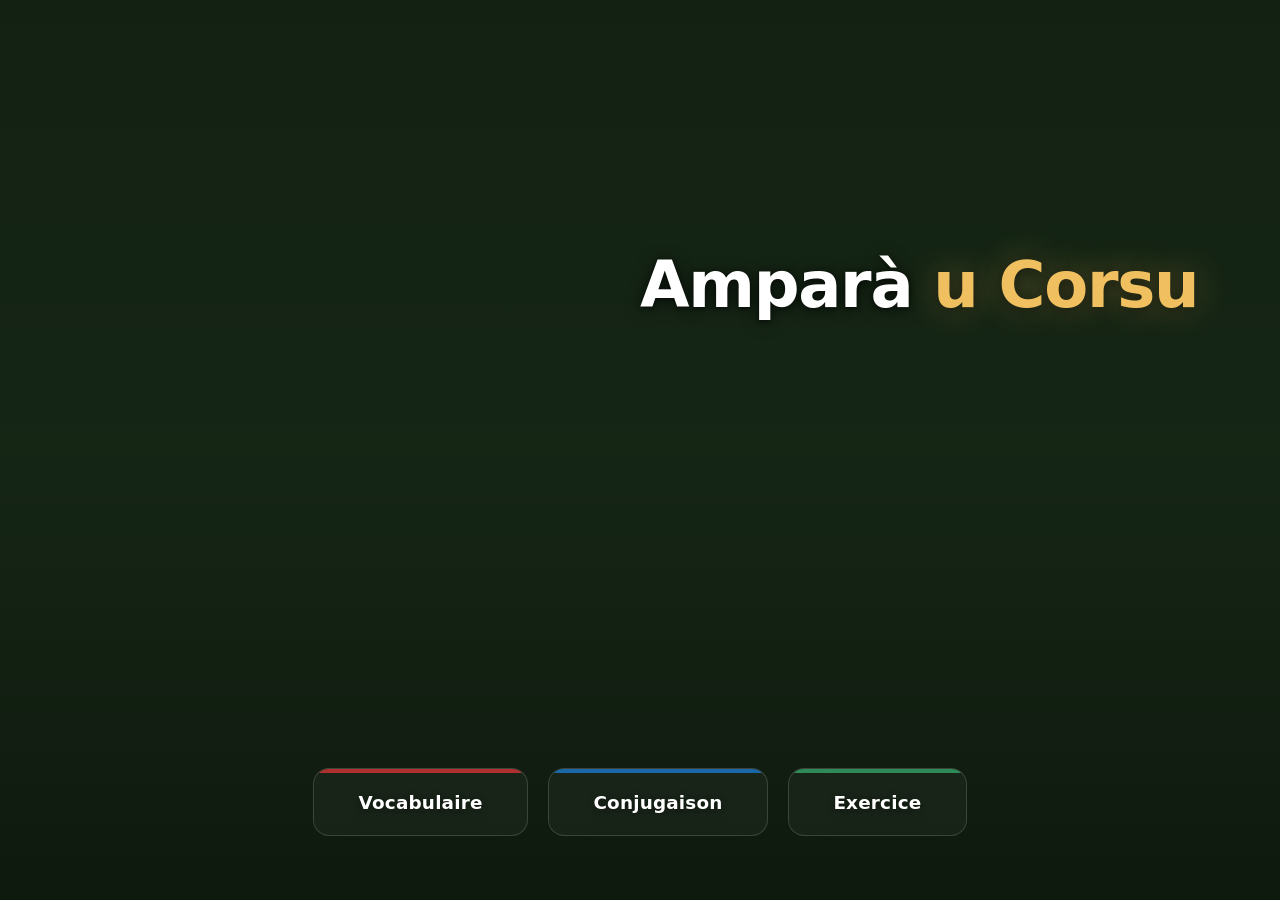
==== commit 96f0e509: "Add files via upload" ====
--- a/corsu_partage-2.html
+++ b/corsu_partage-2.html
@@ -762,9 +762,11 @@
 
 .home-card-vocab::before { background: var(--red); }
 .home-card-conj::before  { background: #1a68a8; }
+.home-card-exo::before   { background: #2e8b57; }
 
 .home-cards .home-card:nth-child(1) { animation: cardSlideUp 0.7s ease-out 0.9s both; }
 .home-cards .home-card:nth-child(2) { animation: cardSlideUp 0.7s ease-out 1.1s both; }
+.home-cards .home-card:nth-child(3) { animation: cardSlideUp 0.7s ease-out 1.3s both; }
 
 .home-card:hover {
   transform: translateY(-4px);
@@ -1222,6 +1224,10 @@
 
       <div class="home-card home-card-conj" onclick="showScreen('conj')">
         <div class="home-card-title">Conjugaison</div>
+      </div>
+
+      <div class="home-card home-card-exo" onclick="showScreen('exercice')">
+        <div class="home-card-title">Exercice</div>
       </div>
     </div>
 
@@ -1607,6 +1613,142 @@
       </div>
 
     </div>
+  </div>
+
+</div>
+
+<!-- ══════════════════════════════════════════════════
+     EXERCICE SCREEN
+═══════════════════════════════════════════════════ -->
+<style>
+#screen-exercice { background: var(--bg); flex-direction: column; }
+#screen-exercice header { background:white; border-bottom:1px solid var(--border); padding:0 1.5rem; height:56px; display:flex; align-items:center; position:sticky; top:0; z-index:10; gap:0.5rem; }
+
+/* ── Menu des catégories ── */
+.exo-menu { flex:1; overflow-y:auto; padding:1.4rem 1rem 3rem; max-width:820px; width:100%; margin:0 auto; }
+.exo-intro { text-align:center; color:var(--muted); font-size:0.9rem; margin:0.2rem 0 1.4rem; }
+.exo-cat-grid { display:grid; grid-template-columns:repeat(auto-fill,minmax(220px,1fr)); gap:0.9rem; }
+.exo-cat-card {
+  background:white; border:1px solid var(--border); border-radius:14px; padding:1.1rem 1.2rem;
+  cursor:pointer; transition:transform .15s, box-shadow .15s, border-color .15s;
+  display:flex; flex-direction:column; gap:0.35rem; position:relative; overflow:hidden;
+}
+.exo-cat-card:hover { transform:translateY(-3px); box-shadow:0 8px 24px rgba(0,0,0,0.08); border-color:#2e8b57; }
+.exo-cat-card::before { content:''; position:absolute; top:0; left:0; bottom:0; width:4px; background:#2e8b57; }
+.exo-cat-icon { font-size:1.7rem; line-height:1; }
+.exo-cat-name { font-weight:700; font-size:1.02rem; color:var(--text); }
+.exo-cat-unit { font-size:0.68rem; color:#2e8b57; font-weight:600; text-transform:uppercase; letter-spacing:0.04em; }
+.exo-cat-desc { font-size:0.78rem; color:var(--muted); line-height:1.45; }
+.exo-cat-count { margin-top:0.3rem; font-size:0.72rem; color:var(--muted); }
+.exo-section-title { grid-column:1/-1; font-size:0.74rem; font-weight:700; text-transform:uppercase; letter-spacing:0.08em; color:var(--muted); margin:0.8rem 0 -0.2rem; }
+.exo-section-title:first-child { margin-top:0; }
+
+/* ── Session ── */
+.exo-session { flex:1; display:flex; flex-direction:column; max-width:640px; width:100%; margin:0 auto; padding:1rem 1rem 2rem; }
+.exo-session-top { display:flex; align-items:center; gap:0.6rem; margin-bottom:0.7rem; }
+.exo-session-title { font-weight:700; font-size:0.95rem; flex:1; }
+.exo-score { font-size:0.8rem; color:var(--muted); font-weight:600; white-space:nowrap; }
+.exo-progress { height:6px; background:var(--border); border-radius:99px; overflow:hidden; margin-bottom:1.2rem; }
+.exo-progress-fill { height:100%; background:#2e8b57; width:0%; transition:width .3s; }
+
+.exo-body { background:white; border:1px solid var(--border); border-radius:16px; padding:1.4rem 1.3rem; box-shadow:0 2px 16px rgba(0,0,0,0.05); }
+.exo-q-consigne { font-size:0.82rem; color:#2e8b57; font-weight:600; margin-bottom:0.9rem; display:flex; align-items:center; gap:0.4rem; }
+.exo-q-consigne .exo-tnum { background:#eaf6ef; padding:0.1rem 0.5rem; border-radius:8px; font-size:0.72rem; }
+.exo-q-prompt { font-size:1.12rem; font-weight:600; line-height:1.5; margin-bottom:1rem; }
+.exo-q-prompt .exo-blank { color:#2e8b57; font-weight:800; letter-spacing:0.05em; }
+.exo-q-context { font-size:0.85rem; color:var(--muted); font-style:italic; margin-top:-0.5rem; margin-bottom:1rem; }
+
+/* QCM */
+.exo-opts { display:flex; flex-direction:column; gap:0.55rem; }
+.exo-opt { text-align:left; background:var(--bg); border:1.5px solid var(--border); border-radius:10px; padding:0.75rem 1rem; font-size:0.98rem; cursor:pointer; transition:all .12s; color:var(--text); }
+.exo-opt:hover:not(:disabled) { border-color:#2e8b57; }
+.exo-opt.selected { border-color:#2e8b57; background:#eaf6ef; }
+.exo-opt.correct { border-color:#2e8b57; background:#dff3e6; color:#1e6b3c; font-weight:600; }
+.exo-opt.wrong { border-color:#c0392b; background:#fdecea; color:#a5281c; }
+.exo-opt:disabled { cursor:default; }
+
+/* Saisie */
+.exo-input { width:100%; padding:0.75rem 0.9rem; font-size:1.05rem; border:1.5px solid var(--border); border-radius:10px; font-family:inherit; color:var(--text); background:var(--bg); }
+.exo-input:focus { outline:none; border-color:#2e8b57; background:white; }
+.exo-input.correct { border-color:#2e8b57; background:#dff3e6; }
+.exo-input.wrong { border-color:#c0392b; background:#fdecea; }
+
+/* Association (match) */
+.exo-match { display:flex; gap:1rem; }
+.exo-match-col { flex:1; display:flex; flex-direction:column; gap:0.5rem; }
+.exo-match-item { background:var(--bg); border:1.5px solid var(--border); border-radius:10px; padding:0.65rem 0.8rem; font-size:0.95rem; cursor:pointer; transition:all .12s; text-align:center; }
+.exo-match-item:hover:not(.done) { border-color:#2e8b57; }
+.exo-match-item.sel { border-color:#2e8b57; background:#eaf6ef; }
+.exo-match-item.done { opacity:0.45; cursor:default; border-style:dashed; }
+.exo-match-item.flash-wrong { border-color:#c0392b; background:#fdecea; }
+
+/* Catégorisation */
+.exo-cat-pool { display:flex; flex-wrap:wrap; gap:0.5rem; margin-bottom:1rem; justify-content:center; }
+.exo-token { background:var(--bg); border:1.5px solid var(--border); border-radius:99px; padding:0.4rem 0.9rem; font-size:0.92rem; cursor:pointer; transition:all .12s; }
+.exo-token:hover { border-color:#2e8b57; }
+.exo-token.sel { border-color:#2e8b57; background:#eaf6ef; }
+.exo-bins { display:flex; gap:0.7rem; flex-wrap:wrap; }
+.exo-bin { flex:1; min-width:120px; border:1.5px dashed var(--border); border-radius:12px; padding:0.6rem; min-height:80px; cursor:pointer; transition:border-color .12s; }
+.exo-bin:hover { border-color:#2e8b57; }
+.exo-bin-title { font-size:0.75rem; font-weight:700; text-transform:uppercase; letter-spacing:0.04em; color:var(--muted); text-align:center; margin-bottom:0.5rem; }
+.exo-bin .exo-token { display:inline-block; margin:0.2rem; }
+.exo-bin .exo-token.correct { border-color:#2e8b57; background:#dff3e6; }
+.exo-bin .exo-token.wrong { border-color:#c0392b; background:#fdecea; }
+
+/* Actions & feedback */
+.exo-actions { display:flex; gap:0.7rem; margin-top:1.1rem; }
+.exo-btn-check, .exo-btn-next {
+  flex:1; padding:0.85rem; border:none; border-radius:12px; font-size:1rem; font-weight:700;
+  cursor:pointer; font-family:inherit; transition:opacity .15s, transform .1s;
+}
+.exo-btn-check { background:#2e8b57; color:white; }
+.exo-btn-check:hover { opacity:0.9; }
+.exo-btn-check:disabled { opacity:0.4; cursor:default; }
+.exo-btn-next { background:var(--text); color:white; }
+.exo-btn-next:hover { opacity:0.9; }
+.exo-feedback { margin-top:1rem; padding:0.9rem 1rem; border-radius:12px; font-size:0.92rem; line-height:1.5; display:none; }
+.exo-feedback.ok { display:block; background:#dff3e6; color:#1e6b3c; border:1px solid #a9dcbc; }
+.exo-feedback.ko { display:block; background:#fdecea; color:#a5281c; border:1px solid #f1b7b0; }
+.exo-feedback b { font-weight:700; }
+
+/* Écran de fin */
+.exo-done { text-align:center; padding:2rem 1rem; }
+.exo-done-emoji { font-size:3.2rem; }
+.exo-done-score { font-size:2rem; font-weight:800; color:#2e8b57; margin:0.6rem 0; }
+.exo-done-msg { color:var(--muted); margin-bottom:1.5rem; }
+.exo-done-btns { display:flex; gap:0.7rem; justify-content:center; flex-wrap:wrap; }
+.exo-done-btn { padding:0.75rem 1.4rem; border-radius:12px; font-size:0.95rem; font-weight:700; cursor:pointer; font-family:inherit; border:none; }
+.exo-done-btn.primary { background:#2e8b57; color:white; }
+.exo-done-btn.secondary { background:white; color:var(--text); border:1px solid var(--border); }
+
+@media (max-width:520px) {
+  .exo-match { gap:0.5rem; }
+  .exo-q-prompt { font-size:1rem; }
+}
+</style>
+
+<div id="screen-exercice" class="screen">
+
+  <header>
+    <button class="btn-back visible" onclick="showScreen('home')">← Accueil</button>
+    <div class="logo"><em>Corsu</em> — Exercice</div>
+  </header>
+
+  <!-- MENU DES CATÉGORIES -->
+  <div id="exo-menu" class="exo-menu">
+    <p class="exo-intro">Sceglii un tema, pruvati è verificate — <em>U corsu bellu bellu.</em></p>
+    <div class="exo-cat-grid" id="exo-cat-grid"></div>
+  </div>
+
+  <!-- SESSION D'EXERCICE -->
+  <div id="exo-session" class="exo-session" style="display:none">
+    <div class="exo-session-top">
+      <button class="btn-back visible" onclick="exoBackToMenu()">← Categurie</button>
+      <div class="exo-session-title" id="exo-session-title"></div>
+      <div class="exo-score" id="exo-score"></div>
+    </div>
+    <div class="exo-progress"><div class="exo-progress-fill" id="exo-progress-fill"></div></div>
+    <div id="exo-stage"></div>
   </div>
 
 </div>
@@ -3565,6 +3707,12 @@
 // KEYBOARD SHORTCUTS
 // ────────────────────────────────────────────────
 document.addEventListener('keydown', e => {
+  // Ne pas capturer les touches quand on tape dans un champ de saisie…
+  const t = e.target;
+  if (t && (t.tagName === 'INPUT' || t.tagName === 'TEXTAREA' || t.isContentEditable)) return;
+  // …ni sur l'écran Exercice (raccourcis vocab/conj inutiles ici).
+  if (document.getElementById('screen-exercice').classList.contains('active')) return;
+
   if (document.getElementById('edit-overlay').classList.contains('show')) {
     if (e.key === 'Escape') closeEdit();
     return;
@@ -3599,11 +3747,12 @@
 // ────────────────────────────────────────────────
 function showScreen(name) {
   localStorage.setItem('corsu_screen', name);
-  ['home','vocab','conj'].forEach(s => {
+  ['home','vocab','conj','exercice'].forEach(s => {
     document.getElementById('screen-' + s).classList.toggle('active', s === name);
   });
   if (name === 'vocab') renderStats();
   if (name === 'home')  updateHomeStats();
+  if (name === 'exercice') initExercice();
 }
 
 function updateHomeStats() {
@@ -4826,4 +4975,382 @@
 </script>
 
 
+<!-- ══════════════════════════════════════════════════
+     MOTEUR D'EXERCICES  (onglet Exercice)
+═══════════════════════════════════════════════════ -->
+<script>
+(function(){
+  'use strict';
+
+  // ── Utilitaires ────────────────────────────────────
+  function shuffle(a){ a=a.slice(); for(let i=a.length-1;i>0;i--){ const j=Math.floor(Math.random()*(i+1)); [a[i],a[j]]=[a[j],a[i]]; } return a; }
+  function sample(a,n){ return shuffle(a).slice(0,n); }
+  function pick(a){ return a[Math.floor(Math.random()*a.length)]; }
+  function norm(s){
+    return (s||'').toString().toLowerCase().trim()
+      .normalize('NFD').replace(/[\u0300-\u036f]/g,'')
+      .replace(/['’`´]/g,"'")
+      .replace(/[.!?;,]+$/,'').replace(/\s+/g,' ');
+  }
+  // Nettoie une forme conjuguée : 1ère variante, sans parenthèses
+  function cleanForm(f){ return (f||'').split(',')[0].replace(/\([^)]*\)/g,'').replace(/\s+/g,' ').trim(); }
+  function allForms(f){ return (f||'').split(',').map(cleanForm).filter(Boolean); }
+
+  const PERS = (typeof PERSONNES_CONJ!=='undefined') ? PERSONNES_CONJ : [];
+  const TEMPS = (typeof CONJ_TEMPS!=='undefined') ? CONJ_TEMPS : [];
+  const VERBS = (typeof VERBES_CONJ!=='undefined') ? VERBES_CONJ : [];
+  const VOCAB = (typeof VOCAB_RAW!=='undefined') ? VOCAB_RAW : [];
+
+  // Pool global de formes conjuguées (distracteurs de secours)
+  const FORM_POOL = [];
+  VERBS.forEach(v=>TEMPS.forEach(t=>{ const arr=v.temps&&v.temps[t.id]; if(arr) arr.forEach(f=>{ const c=cleanForm(f); if(c) FORM_POOL.push(c); }); }));
+
+  // ════════════════════════════════════════════════
+  // GÉNÉRATEURS AUTOMATIQUES (fiables : données de l'app)
+  // ════════════════════════════════════════════════
+
+  // Conjugaison — QCM
+  function genConjug(n){
+    const out=[]; let guard=0;
+    const seen=new Set();
+    while(out.length<n && guard++<n*12){
+      const v=pick(VERBS); const t=pick(TEMPS); const i=Math.floor(Math.random()*6);
+      const arr=v.temps&&v.temps[t.id]; if(!arr||!arr[i]) continue;
+      const correct=cleanForm(arr[i]); if(!correct) continue;
+      const key=v.id+'|'+t.id+'|'+i; if(seen.has(key)) continue; seen.add(key);
+      // distracteurs : autres personnes du même verbe/temps
+      let pool=[];
+      arr.forEach((f,idx)=>{ if(idx!==i){ const c=cleanForm(f); if(c) pool.push(c); } });
+      TEMPS.forEach(tt=>{ if(tt.id!==t.id){ const c=cleanForm((v.temps[tt.id]||[])[i]||''); if(c) pool.push(c); } });
+      pool=[...new Set(pool)].filter(x=>norm(x)!==norm(correct));
+      let dist=sample(pool,3);
+      let fg=0;
+      while(dist.length<3 && fg++<40){ const c=pick(FORM_POOL); if(c && norm(c)!==norm(correct) && !dist.some(d=>norm(d)===norm(c))) dist.push(c); }
+      const options=shuffle([correct,...dist]);
+      out.push({
+        type:'qcm',
+        consigne:'Cunghjucà — '+t.label,
+        prompt:'<b>'+v.fr+'</b> &nbsp;·&nbsp; <span class="exo-blank">'+PERS[i].co+'</span>',
+        context:'Verbu : '+v.co+' ('+t.co+')',
+        options, answer:correct,
+        explain:v.co+' → '+PERS[i].co+' '+correct
+      });
+    }
+    return out;
+  }
+
+  // Vocabulaire — QCM (FR→CO ou CO→FR)
+  function genVocabQCM(n){
+    const base=VOCAB.filter(v=>(v.cat==='mot'||v.cat==='verbe') && v.fr && v.co && v.co.length<28 && v.fr.length<28);
+    const out=[]; const seen=new Set(); let guard=0;
+    while(out.length<n && guard++<n*15){
+      const item=pick(base); if(!item||seen.has(item.id)) continue;
+      const frToCo=Math.random()<0.5;
+      const same=base.filter(x=>x.cat===item.cat && x.id!==item.id);
+      const key=frToCo?'co':'fr';
+      let dist=sample(same,6).map(x=>x[key]).filter((v,idx,self)=>v && self.indexOf(v)===idx);
+      const correct=frToCo?item.co:item.fr;
+      dist=dist.filter(d=>norm(d)!==norm(correct)).slice(0,3);
+      if(dist.length<3) continue;
+      seen.add(item.id);
+      const options=shuffle([correct,...dist]);
+      out.push({
+        type:'qcm',
+        consigne: frToCo?'Vucabulariu — traduci in corsu':'Vucabulariu — traduci in francese',
+        prompt: (frToCo?'🇫🇷 ':'🏴 ')+'<b>'+(frToCo?item.fr:item.co)+'</b>',
+        options, answer:correct,
+        explain:item.fr+' = '+item.co
+      });
+    }
+    return out;
+  }
+
+  // Vocabulaire — Association (paires)
+  function genVocabMatch(n){
+    const base=VOCAB.filter(v=>(v.cat==='mot'||v.cat==='verbe') && v.fr && v.co && v.co.length<24 && v.fr.length<24);
+    const out=[];
+    for(let k=0;k<n;k++){
+      const chosen=sample(base,5);
+      if(chosen.length<5) break;
+      out.push({ type:'match', consigne:'Accolla i mots corsi cù a traduzione', pairs:chosen.map(x=>({a:x.fr,b:x.co})) });
+    }
+    return out;
+  }
+
+  // ════════════════════════════════════════════════
+  // EXERCICES DU LIVRE  «U corsu bellu bellu 2.0»
+  // ════════════════════════════════════════════════
+
+  // Unità 1 — L'articuli definiti (u, a, i, e, l')
+  const ART=[
+    ['ortu',"l'"],['sole','u'],['casa','a'],['ale',"l'"],['paese','u'],['cani','i'],
+    ['scale','e'],['filu','u'],['porta','a'],['zia','a'],['vitture','e'],['uva',"l'"],
+    ['libru','u'],['casanova',"a"],['acqua',"l'"]
+  ];
+  function genArticuli(){
+    return ART.map(([w,a])=>({
+      type:'qcm',
+      consigne:'Metti l’articulu definitu',
+      prompt:'<span class="exo-blank">___</span> '+w,
+      options:['u','a','i','e',"l'"],
+      answer:a,
+      explain:a+' '+w
+    }));
+  }
+
+  // Unità 2 — Singulari → Plurali
+  const PLUR=[
+    ['u ghjattu','i ghjatti'],['a casa','e case'],['u muru','i muri'],['u libru','i libri'],
+    ['a penna','e penne'],['u nome','i nomi'],['a scola','e scole'],['u tavulinu','i tavulini'],
+    ['a zitedda','e ziteddi'],['u maestru','i maestri'],['a squatra','e squatre'],['u caffè','i caffè']
+  ];
+  function genPlurali(){
+    return PLUR.map(([s,p])=>({
+      type:'fill',
+      consigne:'Metti à u plurali',
+      prompt:'<b>'+s+'</b>  →  <span class="exo-blank">…</span>',
+      placeholder:'à u plurali…',
+      answer:[p],
+      explain:s+' → '+p
+    }));
+  }
+
+  // Unità 3 — A nigazione : un (articulu) o ùn (nigazione) ?
+  const UNUN=[
+    ['Roccu hà ___ ghjacaru.','un'],
+    ['Oghji ___ ci hè scola.','ùn'],
+    ['Vecu ___ quaternu in u cartulaghju.','un'],
+    ['Eiu ___ mi pesu !','ùn'],
+    ['Ci hè ___ omu davanti à a porta.','un'],
+    ['Marta ___ manghja micca à a cantina.','ùn']
+  ];
+  // Unità 3 — Trasfurmazione nigativa
+  const NEG=[
+    ['Martina ghjoca.','Martina ùn ghjoca.'],
+    ['Manghjemu a carri.','Ùn manghjemu a carri.'],
+    ['I ghjuvanotti sò in Bastia.','I ghjuvanotti ùn sò in Bastia.'],
+    ['Babbu hè in casa.','Babbu ùn hè in casa.'],
+    ['Antoni intazza u casgiu.','Antoni ùn intazza u casgiu.']
+  ];
+  function genNigazione(){
+    const a=UNUN.map(([p,ans])=>({
+      type:'qcm',
+      consigne:'Cumpletta cù « un » (articulu) o « ùn » (nigazione)',
+      prompt:p.replace('___','<span class="exo-blank">___</span>'),
+      options:['un','ùn'],
+      answer:ans,
+      explain:p.replace('___','<b>'+ans+'</b>')
+    }));
+    const b=NEG.map(([aff,neg])=>{
+      // distracteurs plausibles
+      const bad=[
+        aff.replace(/\.$/,'')+' micca.',
+        'Ùn '+aff.charAt(0).toLowerCase()+aff.slice(1),
+        aff
+      ].filter(x=>norm(x)!==norm(neg));
+      return {
+        type:'qcm',
+        consigne:'Trasforma à a forma nigativa',
+        prompt:'<b>'+aff+'</b>',
+        options:shuffle([neg,...sample(bad,2)]),
+        answer:neg,
+        explain:aff+' → '+neg
+      };
+    });
+    return a.concat(b);
+  }
+
+  // ── Catalogu di categurie ──────────────────────────
+  const CATS=[
+    {sec:'Ripetizione (generatu)'},
+    {id:'voc-qcm',  icon:'🎯', name:'Vocabulariu',   unit:'QCM',        desc:'Trova a bona traduzione trà quattru risposte.', n:10, gen:()=>genVocabQCM(10)},
+    {id:'voc-match',icon:'🔗', name:'Accoppià',       unit:'Association',desc:'Accolla ogni mot corsu cù u so significatu.',   n:5,  gen:()=>genVocabMatch(5)},
+    {id:'conj',     icon:'✍️', name:'Cunghjucazione', unit:'91 verbi',   desc:'Sceglii a forma ghjusta di u verbu.',           n:10, gen:()=>genConjug(10)},
+    {sec:'Gramatica — U corsu bellu bellu 2.0'},
+    {id:'articuli', icon:'📄', name:'L’articuli',     unit:'Unità 1',    desc:'Metti u bon articulu : u, a, i, e, l’.',         n:10, gen:genArticuli},
+    {id:'plurali',  icon:'⚤', name:'Singulari / Plurali', unit:'Unità 2',desc:'Passa i nomi da u singulari à u plurali.',      n:8,  gen:genPlurali},
+    {id:'nigazione',icon:'❌', name:'A nigazione',    unit:'Unità 3',    desc:'un o ùn ? È a trasfurmazione nigativa.',         n:9,  gen:genNigazione}
+  ];
+
+  // ── État de session ────────────────────────────────
+  let S=null;
+  const $=id=>document.getElementById(id);
+
+  window.initExercice=function(){
+    if($('exo-cat-grid').dataset.built) { exoBackToMenu(); return; }
+    const grid=$('exo-cat-grid'); let html='';
+    CATS.forEach(c=>{
+      if(c.sec){ html+='<div class="exo-section-title">'+c.sec+'</div>'; return; }
+      html+='<div class="exo-cat-card" onclick="exoStart(\''+c.id+'\')">'
+        +'<span class="exo-cat-icon">'+c.icon+'</span>'
+        +'<span class="exo-cat-unit">'+c.unit+'</span>'
+        +'<span class="exo-cat-name">'+c.name+'</span>'
+        +'<span class="exo-cat-desc">'+c.desc+'</span></div>';
+    });
+    grid.innerHTML=html; grid.dataset.built='1';
+    exoBackToMenu();
+  };
+
+  window.exoBackToMenu=function(){
+    $('exo-menu').style.display='';
+    $('exo-session').style.display='none';
+    S=null;
+  };
+
+  window.exoStart=function(id){
+    const cat=CATS.find(c=>c.id===id); if(!cat) return;
+    let list=[];
+    try{ list=cat.gen()||[]; }catch(e){ console.error(e); }
+    list=shuffle(list);
+    if(cat.n) list=list.slice(0,cat.n);
+    if(!list.length){ alert('Pas d’exercice disponible.'); return; }
+    S={id, title:cat.name, icon:cat.icon, list, idx:0, correct:0, answered:false};
+    $('exo-menu').style.display='none';
+    $('exo-session').style.display='';
+    $('exo-session-title').textContent=cat.icon+' '+cat.name;
+    exoRender();
+  };
+
+  function exoRender(){
+    S.answered=false; S.userAns=null;
+    const q=S.list[S.idx];
+    $('exo-score').textContent=(S.idx+1)+' / '+S.list.length;
+    $('exo-progress-fill').style.width=(S.idx/S.list.length*100)+'%';
+    let body='<div class="exo-body">';
+    body+='<div class="exo-q-consigne"><span class="exo-tnum">'+(S.idx+1)+'</span>'+q.consigne+'</div>';
+    if(q.type==='qcm'){
+      body+='<div class="exo-q-prompt">'+q.prompt+'</div>';
+      if(q.context) body+='<div class="exo-q-context">'+q.context+'</div>';
+      body+='<div class="exo-opts" id="exo-opts">';
+      q.options.forEach((o,i)=>{ body+='<button class="exo-opt" data-i="'+i+'" onclick="exoPick(this)">'+o+'</button>'; });
+      body+='</div>';
+    } else if(q.type==='fill'){
+      body+='<div class="exo-q-prompt">'+q.prompt+'</div>';
+      if(q.context) body+='<div class="exo-q-context">'+q.context+'</div>';
+      body+='<input class="exo-input" id="exo-input" autocomplete="off" autocapitalize="off" spellcheck="false" placeholder="'+(q.placeholder||'A to risposta…')+'">';
+    } else if(q.type==='match'){
+      body+='<div class="exo-q-prompt" style="font-size:1rem">'+q.consigne+'</div>';
+      const left=q.pairs.map(p=>p.a);
+      const right=shuffle(q.pairs.map(p=>p.b));
+      body+='<div class="exo-match"><div class="exo-match-col" id="mcol-a">';
+      left.forEach((t,i)=>{ body+='<div class="exo-match-item" data-side="a" data-key="'+encodeURIComponent(q.pairs[i].b)+'" onclick="exoMatchClick(this)">'+t+'</div>'; });
+      body+='</div><div class="exo-match-col" id="mcol-b">';
+      right.forEach(t=>{ body+='<div class="exo-match-item" data-side="b" data-key="'+encodeURIComponent(t)+'" onclick="exoMatchClick(this)">'+t+'</div>'; });
+      body+='</div></div>';
+    }
+    body+='</div>';
+    // actions
+    body+='<div class="exo-actions">';
+    if(q.type==='match'){
+      body+='<button class="exo-btn-next" id="exo-next" style="display:none" onclick="exoNext()">Cuntinuà →</button>';
+    } else {
+      body+='<button class="exo-btn-check" id="exo-check" onclick="exoCheck()" disabled>Verificà</button>';
+      body+='<button class="exo-btn-next" id="exo-next" style="display:none" onclick="exoNext()">Cuntinuà →</button>';
+    }
+    body+='</div><div class="exo-feedback" id="exo-feedback"></div>';
+    $('exo-stage').innerHTML=body;
+    if(q.type==='fill'){
+      const inp=$('exo-input');
+      inp.addEventListener('input',()=>{ $('exo-check').disabled=!inp.value.trim(); });
+      inp.addEventListener('keydown',e=>{ if(e.key==='Enter'){ if(!S.answered && inp.value.trim()) exoCheck(); else if(S.answered) exoNext(); } });
+      inp.focus();
+    }
+    if(q.type==='match'){ S.matchLeft=null; S.matchDone=0; S.matchTotal=q.pairs.length; }
+  }
+
+  window.exoPick=function(el){
+    if(S.answered) return;
+    document.querySelectorAll('#exo-opts .exo-opt').forEach(b=>b.classList.remove('selected'));
+    el.classList.add('selected');
+    S.userAns=el.textContent;
+    $('exo-check').disabled=false;
+  };
+
+  window.exoCheck=function(){
+    if(S.answered) return;
+    const q=S.list[S.idx];
+    let ok=false;
+    if(q.type==='qcm'){
+      if(S.userAns==null) return;
+      ok=norm(S.userAns)===norm(q.answer);
+      document.querySelectorAll('#exo-opts .exo-opt').forEach(b=>{
+        b.disabled=true;
+        if(norm(b.textContent)===norm(q.answer)) b.classList.add('correct');
+        else if(b.classList.contains('selected')) b.classList.add('wrong');
+      });
+    } else if(q.type==='fill'){
+      const val=$('exo-input').value;
+      const accepted=[].concat(q.answer).flatMap(a=>a.split(',').map(s=>s.trim()));
+      ok=accepted.some(a=>norm(a)===norm(val));
+      const inp=$('exo-input'); inp.disabled=true; inp.classList.add(ok?'correct':'wrong');
+    }
+    exoFinishQuestion(ok,q);
+  };
+
+  window.exoMatchClick=function(el){
+    if(el.classList.contains('done')) return;
+    const q=S.list[S.idx];
+    if(el.dataset.side==='a'){
+      document.querySelectorAll('#mcol-a .exo-match-item').forEach(x=>x.classList.remove('sel'));
+      el.classList.add('sel'); S.matchLeft=el;
+    } else {
+      if(!S.matchLeft) return;
+      if(S.matchLeft.dataset.key===el.dataset.key){
+        S.matchLeft.classList.add('done'); S.matchLeft.classList.remove('sel');
+        el.classList.add('done'); S.matchLeft=null; S.matchDone++;
+        if(S.matchDone===S.matchTotal){
+          S.correct++;
+          const fb=$('exo-feedback'); fb.className='exo-feedback ok'; fb.innerHTML='<b>Bravu !</b> Tutte accolte.';
+          $('exo-next').style.display=''; S.answered=true;
+          $('exo-progress-fill').style.width=((S.idx+1)/S.list.length*100)+'%';
+        }
+      } else {
+        const l=S.matchLeft; el.classList.add('flash-wrong'); l.classList.add('flash-wrong');
+        setTimeout(()=>{ el.classList.remove('flash-wrong'); l.classList.remove('flash-wrong'); l.classList.remove('sel'); },450);
+        S.matchLeft=null;
+      }
+    }
+  };
+
+  function exoFinishQuestion(ok,q){
+    S.answered=true;
+    if(ok) S.correct++;
+    const c=$('exo-check'); if(c) c.style.display='none';
+    $('exo-next').style.display='';
+    $('exo-next').textContent=(S.idx+1>=S.list.length)?'Vede u risultatu →':'Cuntinuà →';
+    const fb=$('exo-feedback');
+    fb.className='exo-feedback '+(ok?'ok':'ko');
+    fb.innerHTML=(ok?'<b>Ghjustu ! ✓</b>':'<b>Innò.</b>')+(q.explain?' &nbsp;·&nbsp; '+q.explain:'');
+    $('exo-progress-fill').style.width=((S.idx+1)/S.list.length*100)+'%';
+    if($('exo-input')) $('exo-input').focus();
+  }
+
+  window.exoNext=function(){
+    if(S.idx+1>=S.list.length){ exoDone(); return; }
+    S.idx++; exoRender();
+  };
+
+  function exoDone(){
+    const total=S.list.length, sc=S.correct, pct=Math.round(sc/total*100);
+    let emoji,msg;
+    if(pct>=90){ emoji='🏆'; msg='Maestria ! Sè un veru corsu.'; }
+    else if(pct>=70){ emoji='🎉'; msg='Bella prova ! Cuntinua cusì.'; }
+    else if(pct>=50){ emoji='👍'; msg='Bè, ma ci hè da travaglià.'; }
+    else { emoji='📚'; msg='Ùn ti scuragisce, riprova !'; }
+    $('exo-stage').innerHTML=
+      '<div class="exo-body exo-done">'
+      +'<div class="exo-done-emoji">'+emoji+'</div>'
+      +'<div class="exo-done-score">'+sc+' / '+total+'</div>'
+      +'<div class="exo-done-msg">'+msg+' ('+pct+'%)</div>'
+      +'<div class="exo-done-btns">'
+      +'<button class="exo-done-btn primary" onclick="exoStart(\''+S.id+'\')">↻ Ricumincià</button>'
+      +'<button class="exo-done-btn secondary" onclick="exoBackToMenu()">← Categurie</button>'
+      +'</div></div>';
+    $('exo-progress-fill').style.width='100%';
+  }
+
+})();
+</script>
+
+
 </body></html>
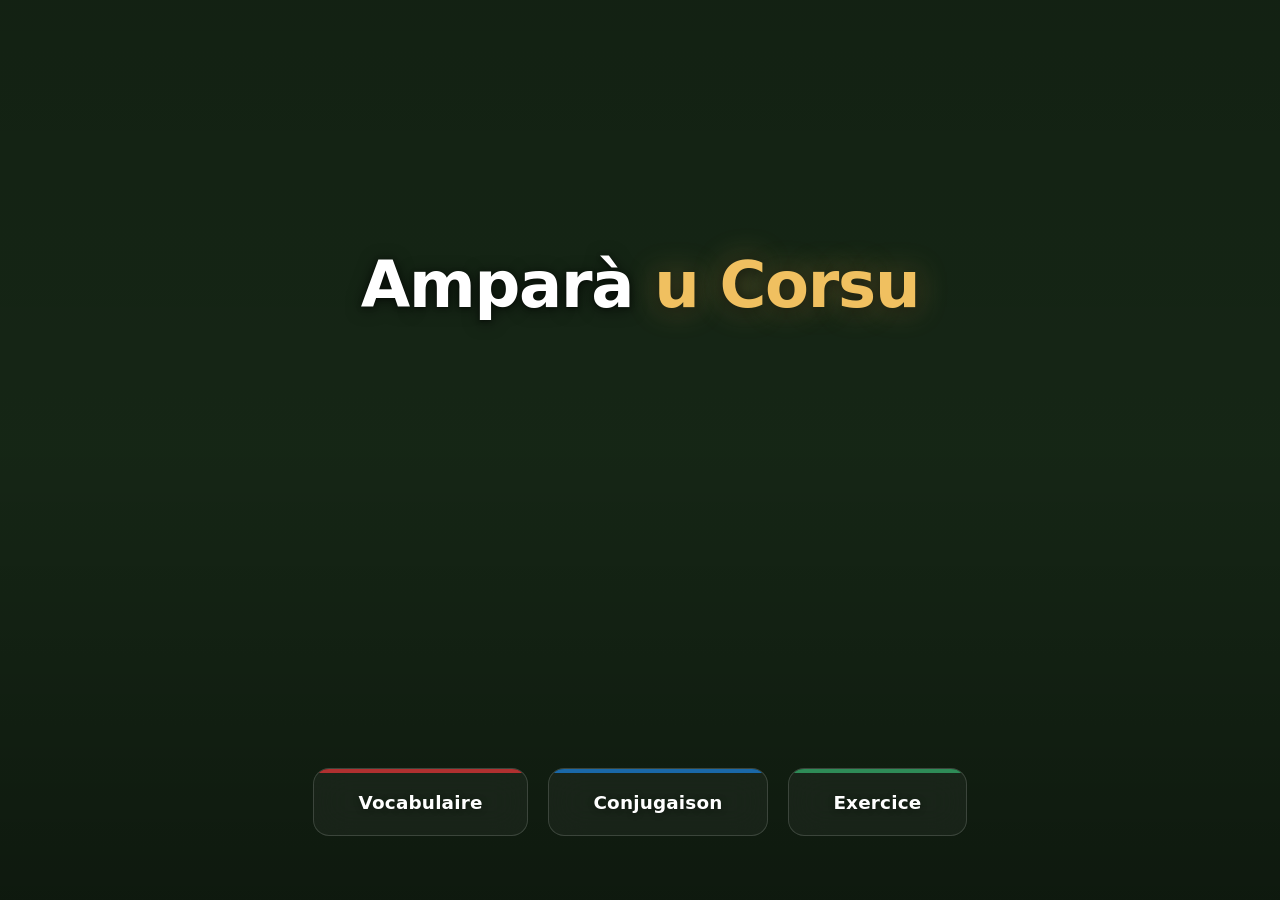
==== commit 342b4e5f: "Add files via upload" ====
--- a/corsu_partage-2.html
+++ b/corsu_partage-2.html
@@ -42,7 +42,8 @@
   background: white;
   border-bottom: 1px solid var(--border);
   padding: 0 1.5rem;
-  height: 56px;
+  padding-top: env(safe-area-inset-top);
+  min-height: 56px;
   display: flex;
   align-items: center;
   justify-content: space-between;
@@ -582,14 +583,15 @@
 .home-content {
   position: absolute;
   top: 28%;
-  left: 50%;
-  transform: translateX(-50%);
+  left: 0;
+  right: 0;
   z-index: 2;
   text-align: center;
   color: white;
   display: flex;
   flex-direction: column;
   align-items: center;
+  padding: 0 1rem;
   animation: fadeUp 1s ease-out 0.2s both;
   white-space: nowrap;
 }
@@ -1416,7 +1418,7 @@
 <div id="screen-conj" class="screen">
 
   <!-- Header -->
-  <header style="background:white;border-bottom:1px solid var(--border);padding:0 1.5rem;height:56px;display:flex;align-items:center;position:sticky;top:0;z-index:10;gap:0.5rem;">
+  <header style="background:white;border-bottom:1px solid var(--border);padding:env(safe-area-inset-top) 1.5rem 0;min-height:56px;display:flex;align-items:center;position:sticky;top:0;z-index:10;gap:0.5rem;">
     <button class="btn-back visible" onclick="showScreen('home')">← Accueil</button>
     <div class="logo"><em>Corsu</em> — Conjugaison</div>
   </header>
@@ -1622,7 +1624,7 @@
 ═══════════════════════════════════════════════════ -->
 <style>
 #screen-exercice { background: var(--bg); flex-direction: column; }
-#screen-exercice header { background:white; border-bottom:1px solid var(--border); padding:0 1.5rem; height:56px; display:flex; align-items:center; position:sticky; top:0; z-index:10; gap:0.5rem; }
+#screen-exercice header { background:white; border-bottom:1px solid var(--border); padding:env(safe-area-inset-top) 1.5rem 0; min-height:56px; display:flex; align-items:center; position:sticky; top:0; z-index:10; gap:0.5rem; }
 
 /* ── Menu des catégories ── */
 .exo-menu { flex:1; overflow-y:auto; padding:1.4rem 1rem 3rem; max-width:820px; width:100%; margin:0 auto; }
@@ -1724,6 +1726,31 @@
 @media (max-width:520px) {
   .exo-match { gap:0.5rem; }
   .exo-q-prompt { font-size:1rem; }
+}
+
+/* ══ OPTIMISATIONS MOBILE (iPhone) ══════════════════ */
+@media (max-width:600px) {
+  /* En-têtes : titre + icônes ne rentrent pas sur une ligne → on laisse passer à la ligne */
+  header { flex-wrap:wrap; row-gap:0.35rem; padding-left:1rem; padding-right:1rem;
+           padding-bottom:0.4rem; column-gap:0.4rem; }
+  .logo { font-size:1.02rem; }
+  /* Bouton retour compact */
+  .btn-back { font-size:0.8rem; padding:0.3rem 0.3rem; margin-right:0.25rem; }
+  /* La barre d'icônes descend sur sa propre ligne, alignée à droite, bien espacée */
+  .header-right { flex-basis:100%; justify-content:flex-end; gap:0.45rem; flex-wrap:wrap; }
+  .btn-icon { width:40px; height:40px; font-size:1.1rem; }
+
+  /* Accueil : titre qui ne déborde plus */
+  .home-content { white-space:normal; width:100%; max-width:100%; padding:0 1rem; top:22%; }
+  .home-title { font-size:clamp(2rem, 11vw, 3.4rem); }
+  /* Accueil : cartes empilées, larges, faciles à toucher, jamais coupées */
+  .home-hero { padding:0 0 calc(2.2rem + env(safe-area-inset-bottom)); }
+  .home-cards { width:100%; padding:0 1.2rem; gap:0.8rem; flex-direction:column; align-items:stretch; }
+  .home-card { width:100%; max-width:none; padding:1.05rem 1.4rem; }
+  .home-card-title { font-size:1.08rem; }
+
+  /* Sessions d'exercice : un peu d'air en bas pour l'indicateur d'accueil iOS */
+  .exo-session, .exo-menu { padding-bottom:calc(2rem + env(safe-area-inset-bottom)); }
 }
 </style>
 
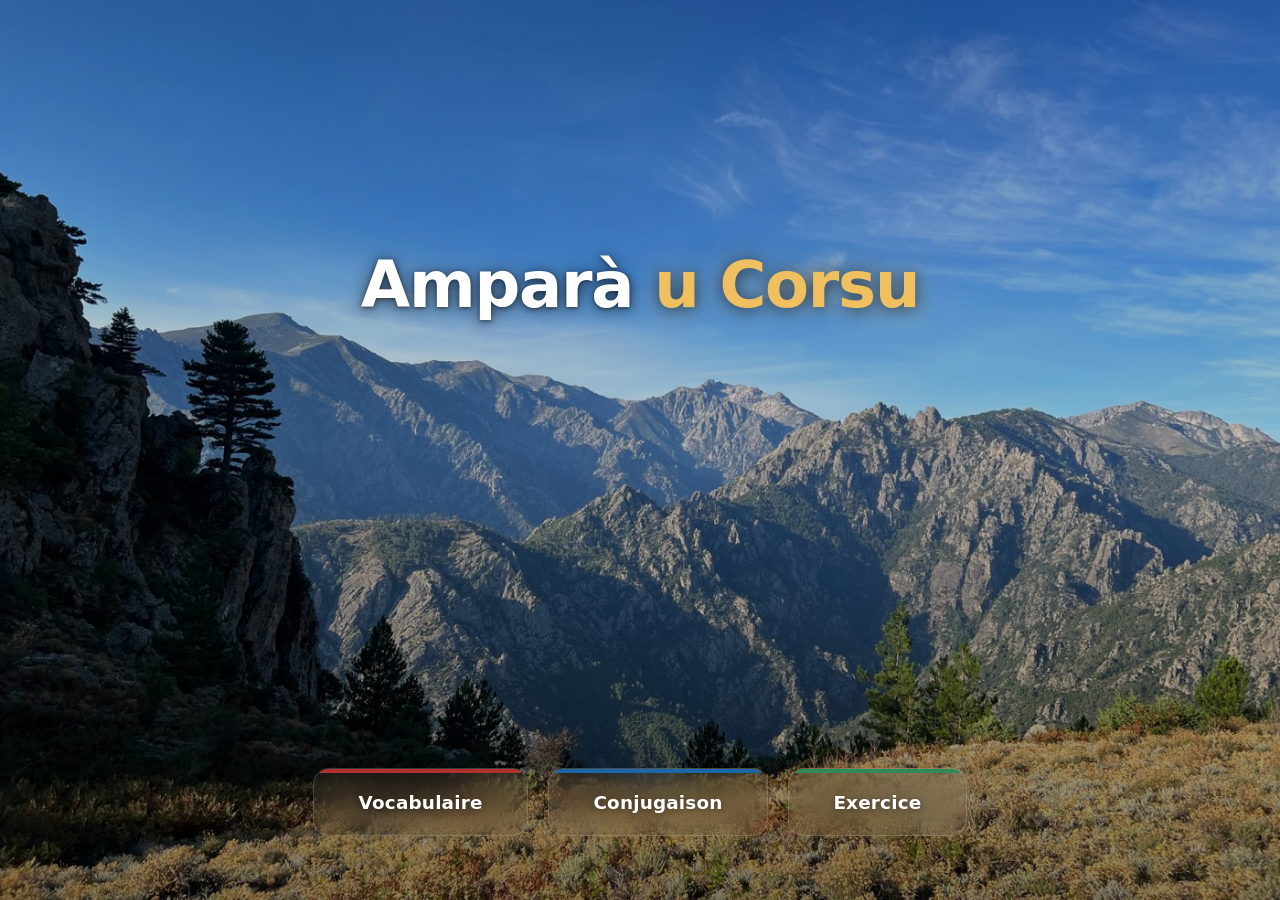
==== commit f22015b1: "Add files via upload" ====
--- a/corsu_partage-2.html
+++ b/corsu_partage-2.html
@@ -11,7 +11,7 @@
 <meta name="apple-mobile-web-app-capable" content="yes">
 <meta name="apple-mobile-web-app-status-bar-style" content="black-translucent">
 <meta name="apple-mobile-web-app-title" content="Corsu">
-<link rel="apple-touch-icon" href="icon.png">
+<link rel="apple-touch-icon" href="[data-uri]">
 <style>
 * { box-sizing: border-box; margin: 0; padding: 0; }
 
@@ -560,7 +560,7 @@
   padding: 0 0 4rem;
   overflow: hidden;
   min-height: 100vh;
-  background-image: url('IMG_0340.jpeg');
+  background-image: url('[data-uri]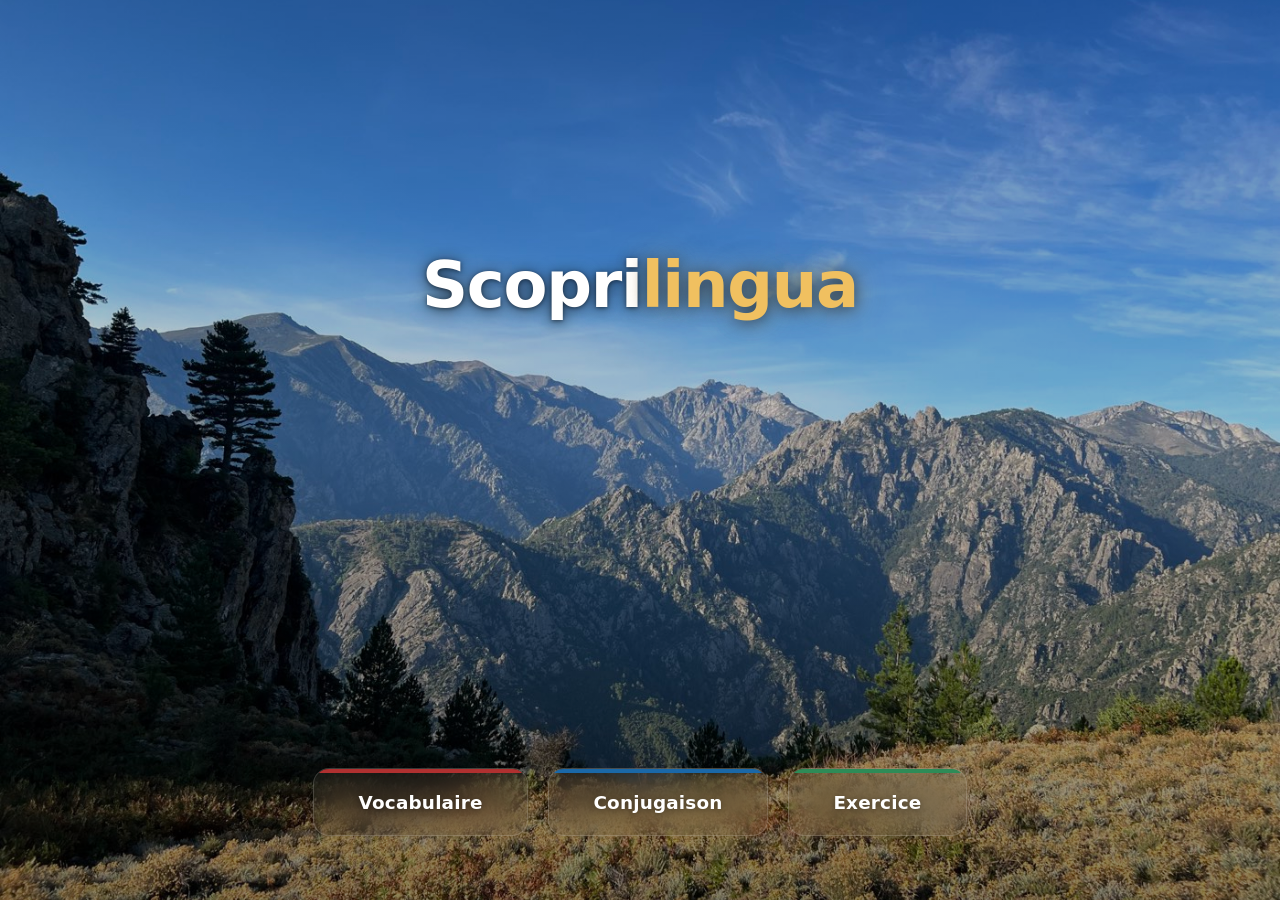
==== commit 45fdbfcc: "Add files via upload" ====
--- a/corsu_partage-2.html
+++ b/corsu_partage-2.html
@@ -11,7 +11,7 @@
 <meta name="apple-mobile-web-app-capable" content="yes">
 <meta name="apple-mobile-web-app-status-bar-style" content="black-translucent">
 <meta name="apple-mobile-web-app-title" content="Corsu">
-<link rel="apple-touch-icon" href="[data-uri]">
+<link rel="apple-touch-icon" sizes="180x180" href="apple-touch-icon.png">
 <style>
 * { box-sizing: border-box; margin: 0; padding: 0; }
 
@@ -129,6 +129,16 @@
 }
 .chip:hover { border-color: #bbb; color: var(--text); }
 .chip.active { background: var(--text); color: white; border-color: var(--text); }
+
+/* ── Sélecteur de dialecte (pumunticu / cismunticu) ── */
+.dialect-bar { display:flex; align-items:center; gap:0.5rem; padding:0.55rem 1rem 0; flex-wrap:wrap; }
+.dialect-lbl { font-size:0.78rem; color:var(--muted); font-weight:600; }
+.dialect-toggle { display:inline-flex; border:1px solid var(--border); border-radius:22px; overflow:hidden; background:white; }
+.dialect-chip { background:transparent; border:none; padding:0.4rem 0.9rem; font-size:0.82rem; cursor:pointer; color:var(--muted); font-family:inherit; transition:background .15s,color .15s; display:flex; align-items:center; gap:0.3rem; }
+.dialect-chip small { font-size:0.62rem; opacity:0.7; text-transform:uppercase; letter-spacing:0.03em; }
+.dialect-chip + .dialect-chip { border-left:1px solid var(--border); }
+.dialect-chip.active { background:#2e8b57; color:white; font-weight:600; }
+.dialect-chip.active small { opacity:0.85; }
 
 .direction-chip {
   padding: 0.3rem 0.9rem;
@@ -1215,7 +1225,7 @@
     <div class="home-particles"></div>
 
     <div class="home-content">
-      <h1 class="home-title">Amparà <span>u Corsu</span></h1>
+      <h1 class="home-title">Scopri<span>lingua</span></h1>
     </div>
 
     <!-- Category cards overlaid on photo -->
@@ -1263,6 +1273,15 @@
   <div class="stat"><div class="stat-val" id="stat-session">0</div><div class="stat-lbl">Vu aujourd'hui</div></div>
   <div class="stat"><div class="stat-val ok" id="stat-mastered">386</div><div class="stat-lbl">Maîtrisés</div></div>
   <div class="stat"><div class="stat-val" id="stat-total">559</div><div class="stat-lbl">Total actifs</div></div>
+</div>
+
+<!-- DIALECTE -->
+<div class="dialect-bar">
+  <span class="dialect-lbl">Variante :</span>
+  <div class="dialect-toggle">
+    <button class="dialect-chip active" data-dia="pum" onclick="setDialect('pum')">Pumunticu <small>sud</small></button>
+    <button class="dialect-chip" data-dia="cis" onclick="setDialect('cis')">Cismunticu <small>nord</small></button>
+  </div>
 </div>
 
 <!-- FILTERS -->
@@ -1370,7 +1389,7 @@
         <textarea id="edit-fr" rows="2"></textarea>
       </div>
       <div class="edit-field">
-        <label>Corsu</label>
+        <label>Pumunticu <span style="font-weight:400;color:var(--muted);font-size:0.85em">(sud)</span></label>
         <textarea id="edit-co" rows="2"></textarea>
       </div>
       <div class="edit-field">
@@ -1786,1376 +1805,1376 @@
 // ────────────────────────────────────────────────
 const VOCAB_RAW = [
   // MOTS SIMPLES
-  { id:'m01', fr:'Bonjour', co:'Bonghjornu', cat:'mot' },
-  { id:'m02', fr:'Bonsoir', co:'Bona sera', cat:'mot' },
-  { id:'m03', fr:'Au revoir', co:'Avedacci', cat:'mot' },
-  { id:'m04', fr:'Merci', co:'Grazie', cat:'mot' },
-  { id:'m05', fr:'S\'il te plaît', co:'Pè piachè', cat:'mot' },
-  { id:'m06', fr:'Oui', co:'Iè', cat:'mot' },
-  { id:'m07', fr:'Non', co:'Innò', cat:'mot' },
-  { id:'m08', fr:'Eau', co:'Acqua', cat:'mot' },
-  { id:'m09', fr:'Pain', co:'Pane', cat:'mot' },
-  { id:'m10', fr:'Maison', co:'Casa', cat:'mot' },
-  { id:'m11', fr:'Mer', co:'Mare', cat:'mot' },
-  { id:'m12', fr:'Montagne', co:'Montagnu', cat:'mot' },
-  { id:'m13', fr:'Soleil', co:'Sole', cat:'mot' },
-  { id:'m14', fr:'Ami / amie', co:'Amicu / amica', cat:'mot' },
-  { id:'m15', fr:'Beau / belle', co:'Bellu / bella', cat:'mot' },
-  { id:'m16', fr:'Chien', co:'Ghjacaru', cat:'mot' },
-  { id:'m17', fr:'Chat', co:'Ghjattu', cat:'mot' },
-  { id:'m18', fr:'Arbre', co:'Arburu', cat:'mot' },
-  { id:'m19', fr:'Village', co:'Paese', cat:'mot' },
-  { id:'m20', fr:'Nuit', co:'Notte', cat:'mot' },
+  { id:'m01', fr:'Bonjour', pum:'Bunghjornu', cat:'mot' },
+  { id:'m02', fr:'Bonsoir', pum:'Bona sera', cat:'mot' },
+  { id:'m03', fr:'Au revoir', pum:'Avvedaci', cat:'mot' },
+  { id:'m04', fr:'Merci', pum:'Grazie', cat:'mot' },
+  { id:'m05', fr:'S\'il te plaît', pum:'Pè piacè', cat:'mot' },
+  { id:'m06', fr:'Oui', pum:'Iè', cat:'mot' },
+  { id:'m07', fr:'Non', pum:'Innò', cat:'mot' },
+  { id:'m08', fr:'Eau', pum:'Acqua', cat:'mot' },
+  { id:'m09', fr:'Pain', pum:'Pane', cat:'mot' },
+  { id:'m10', fr:'Maison', pum:'Casa', cat:'mot' },
+  { id:'m11', fr:'Mer', pum:'Mare', cat:'mot' },
+  { id:'m12', fr:'Montagne', pum:'Muntagna', cat:'mot' },
+  { id:'m13', fr:'Soleil', pum:'Sole', cat:'mot' },
+  { id:'m14', fr:'Ami / amie', pum:'Amicu / amica', cat:'mot' },
+  { id:'m15', fr:'Beau / belle', pum:'Beddu / bedda', cat:'mot' },
+  { id:'m16', fr:'Chien', pum:'Ghjacaru', cat:'mot' },
+  { id:'m17', fr:'Chat', pum:'Ghjattu - Misgiu', cat:'mot' },
+  { id:'m18', fr:'Arbre', pum:'Arburu', cat:'mot' },
+  { id:'m19', fr:'Village', pum:'Paese', cat:'mot' },
+  { id:'m20', fr:'Nuit', pum:'Notte', cat:'mot' },
   // EXPRESSIONS
-  { id:'e01', fr:'Comment tu t\'appelles ?', co:'Cumu ti chjami ?', cat:'expression' },
-  { id:'e02', fr:'Je m\'appelle…', co:'Mi chjamu…', cat:'expression' },
-  { id:'e03', fr:'Ça va ?', co:'Cumu va ?', cat:'expression' },
-  { id:'e04', fr:'Ça va bien', co:'Va bè', cat:'expression' },
-  { id:'e05', fr:'Je ne comprends pas', co:'Ùn capiscu', cat:'expression' },
-  { id:'e06', fr:'Je ne sais pas', co:'Ùn sacciu', cat:'expression' },
-  { id:'e07', fr:'Encore une fois', co:'Torna una volta', cat:'expression' },
-  { id:'e08', fr:'Avec plaisir', co:'Cun piacè', cat:'expression' },
-  { id:'e09', fr:'Bienvenue', co:'Benvenutu / benvenuta', cat:'expression' },
+  { id:'e01', fr:'Comment tu t\'appelles ?', pum:'Cumu ti chjami ?', cat:'expression' },
+  { id:'e02', fr:'Je m\'appelle…', pum:'Mi chjamu…', cat:'expression' },
+  { id:'e03', fr:'Ça va ?', pum:'Cumu va ?', cat:'expression' },
+  { id:'e04', fr:'Ça va bien', pum:'Va bè', cat:'expression' },
+  { id:'e05', fr:'Je ne comprends pas', pum:'Ùn capiscu micca', cat:'expression' },
+  { id:'e06', fr:'Je ne sais pas', pum:'Ùn sacciu', cat:'expression' },
+  { id:'e07', fr:'Encore une fois', pum:'Torna una volta', cat:'expression' },
+  { id:'e08', fr:'Avec plaisir', pum:'Incù piaceri', cat:'expression' },
+  { id:'e09', fr:'Bienvenue', pum:'Binvinutu / binvinuta', cat:'expression' },
   // PHRASES
-  { id:'p01', fr:'Je voudrais de l\'eau.', co:'Vuliia di l\'acqua.', cat:'phrase' },
-  { id:'p02', fr:'Où est la plage ?', co:'Induve hè a piaggia ?', cat:'phrase' },
-  { id:'p03', fr:'C\'est beau ici.', co:'Hè bellu quì.', cat:'phrase' },
-  { id:'p04', fr:'J\'habite en Corse.', co:'Aghju a mio casa in Corsica.', cat:'phrase' },
-  { id:'p05', fr:'J\'apprends le corse.', co:'Imparuneghju u corsu.', cat:'phrase' },
+  { id:'p01', fr:'Je veux de l\'eau', pum:'Voddu di l\'acqua.', cat:'phrase' },
+  { id:'p02', fr:'Où est la plage ?', pum:'Induve hè a piaggia ?', cat:'phrase' },
+  { id:'p03', fr:'C\'est beau ici.', pum:'Hè beddu quì.', cat:'phrase' },
+  { id:'p04', fr:'J\'ai ma maison en Corse.', pum:'Aghju a me casa in Corsica.', cat:'phrase' },
+  { id:'p05', fr:'J\'apprends le corse.', pum:'Ampargu u corsu', cat:'phrase' },
 
   // ── SALUTATIONS (PDF FichesVocabulaire) ──────────────────────────
   // Mots / saluts courts
-  { id:'sal01', fr:'Salut !',             co:'Salute !',            cat:'mot' },
-  { id:'sal02', fr:'Bonne nuit',          co:'Bona notte',          cat:'mot' },
-  { id:'sal03', fr:'À plus tard',         co:'À dopu',              cat:'mot' },
-  { id:'sal04', fr:'À demain',            co:'Finu à dumane',       cat:'mot' },
-  { id:'sal05', fr:'À bientôt',           co:'À prestu',            cat:'mot' },
-  { id:'sal06', fr:'Peut-être',           co:'Forse',               cat:'mot' },
-  { id:'sal07', fr:'Bien sûr',            co:'Di sicuru',           cat:'mot' },
-  { id:'sal08', fr:'D\'accord',           co:'Ok',                  cat:'mot' },
-  { id:'sal09', fr:'Au secours !',        co:'Aiutu !',             cat:'mot' },
-  { id:'sal10', fr:'Attention !',         co:'Attenzione !',        cat:'mot' },
-  { id:'sal11', fr:'Quand ?',             co:'Quandu ?',            cat:'mot' },
-  { id:'sal12', fr:'Pourquoi ?',          co:'Perchè ?',            cat:'mot' },
-  { id:'sal13', fr:'Bravo',              co:'Bravo',               cat:'mot' },
-  { id:'sal14', fr:'Pardon',              co:'Scusa',               cat:'mot' },
-  { id:'sal15', fr:'Excusez-moi',        co:'Perdonu',             cat:'mot' },
+  { id:'sal01', fr:'Salut !',             pum:'Salute !',            cat:'mot' },
+  { id:'sal02', fr:'Bonne nuit',          pum:'Bona notte',          cat:'mot' },
+  { id:'sal03', fr:'À plus tard',         pum:'À dopu',              cat:'mot' },
+  { id:'sal04', fr:'À demain',            pum:'à dumane',       cat:'mot' },
+  { id:'sal05', fr:'À bientôt',           pum:'À prestu',            cat:'mot' },
+  { id:'sal06', fr:'Peut-être',           pum:'Forse - Po darsi',               cat:'mot' },
+  { id:'sal07', fr:'Bien sûr',            pum:'Di sicuru',           cat:'mot' },
+  { id:'sal08', fr:'D\'accord',           pum:'Ok',                  cat:'mot' },
+  { id:'sal09', fr:'Au secours !',        pum:'Aiutu !',             cat:'mot' },
+  { id:'sal10', fr:'Attention !',         pum:'Attinzioni !',        cat:'mot' },
+  { id:'sal11', fr:'Quand ?',             pum:'Quandu ?',            cat:'mot' },
+  { id:'sal12', fr:'Pourquoi ?',          pum:'Perchè ?',            cat:'mot' },
+  { id:'sal13', fr:'Bravo',              pum:'Bravu',               cat:'mot' },
+  { id:'sal14', fr:'Pardon',              pum:'Scusa',               cat:'mot' },
+  { id:'sal15', fr:'Excusez-moi',        pum:'Scusetti',             cat:'mot' },
 
   // Expressions de politesse
-  { id:'sal20', fr:'Comment ça va ?',         co:'Cumu si passa ?',              cat:'expression' },
-  { id:'sal21', fr:'Je vais bien.',            co:'Stau bè.',                    cat:'expression' },
-  { id:'sal22', fr:'Je vais très bien.',       co:'Sò assai bè.',                cat:'expression' },
-  { id:'sal23', fr:'Enchanté(e) !',            co:'Felice di scuntràvi !',       cat:'expression' },
-  { id:'sal24', fr:'Merci beaucoup',           co:'Grazie tante',                cat:'expression' },
-  { id:'sal25', fr:'Non, merci',               co:'No grazie',                   cat:'expression' },
-  { id:'sal26', fr:'De rien',                  co:'Ùn ci hè nunda di preoccupari', cat:'expression' },
-  { id:'sal27', fr:'Cela ne fait rien',        co:'Ùn importa micca',            cat:'expression' },
-  { id:'sal28', fr:'Ça dépend',                co:'Dipende',                     cat:'expression' },
-  { id:'sal29', fr:'Je ne sais pas',           co:'Ùn a sò micca',               cat:'expression' },
-  { id:'sal30', fr:'Je suis français(e)',      co:'Sò francese',                 cat:'expression' },
-  { id:'sal31', fr:'À votre santé !',          co:'A salute !',                  cat:'expression' },
-  { id:'sal32', fr:'Bon appétit',              co:'Prufittate u vostru pranzu',  cat:'expression' },
-  { id:'sal33', fr:'Félicitations !',          co:'Felicitazione !',             cat:'expression' },
-  { id:'sal34', fr:'Bienvenue !',              co:'Benvenuti !',                 cat:'expression' },
+  { id:'sal20', fr:'Comment ça va ?',         pum:'Cumu si passa ?',              cat:'expression' },
+  { id:'sal21', fr:'Je vais bien.',            pum:'Stau bè.',                    cat:'expression' },
+  { id:'sal22', fr:'Je vais très bien.',       pum:'Sò assai bè.',                cat:'expression' },
+  { id:'sal23', fr:'Ravi de vous rencontrer !',            pum:'Felice di scuntràvi !',       cat:'expression' },
+  { id:'sal24', fr:'Merci beaucoup',           pum:'Grazie tante',                cat:'expression' },
+  { id:'sal25', fr:'Non, merci',               pum:'Innò, grazie !',                   cat:'expression' },
+  { id:'sal26', fr:'De rien',                  pum:'Ùn ci hè nunda di preoccupari', cat:'expression' },
+  { id:'sal27', fr:'Cela ne fait rien',        pum:'Ùn faci nudda',            cat:'expression' },
+  { id:'sal28', fr:'Ça dépend',                pum:'Dipende',                     cat:'expression' },
+  { id:'sal29', fr:'Je ne sais pas',           pum:'Ùn a sò micca',               cat:'expression' },
+  { id:'sal30', fr:'Je suis français(e)',      pum:'Sò francese',                 cat:'expression' },
+  { id:'sal31', fr:'À votre santé !',          pum:'A saluta !',                  cat:'expression' },
+  { id:'sal32', fr:'Bon appétit',              pum:'Bon\' appitittu',  cat:'expression' },
+  { id:'sal33', fr:'Félicitations !',          pum:'Cumplimenti ! Filicitazioni',             cat:'expression' },
+  { id:'sal34', fr:'Bienvenue !',              pum:'Binvinuti !',                 cat:'expression' },
 
   // Vœux et souhaits
-  { id:'sal40', fr:'Bonne journée',       co:'Avè una bona ghjurnata',  cat:'expression' },
-  { id:'sal41', fr:'Bon après-midi',      co:'Bonu dopu meziornu',      cat:'expression' },
-  { id:'sal42', fr:'Bon week-end',        co:'Bona duminicata',         cat:'expression' },
-  { id:'sal43', fr:'Bon voyage',          co:'Bon viaghju',             cat:'expression' },
-  { id:'sal44', fr:'Bonne route',         co:'Bona strada',             cat:'expression' },
-  { id:'sal45', fr:'Bon retour',          co:'Bon ritornu',             cat:'expression' },
-  { id:'sal46', fr:'Bonne chance',        co:'Bona furtuna',            cat:'expression' },
-  { id:'sal47', fr:'Bonne année',         co:'Bon annu',                cat:'expression' },
-  { id:'sal48', fr:'Bon anniversaire',    co:'Felice anniversariu',     cat:'expression' },
+  { id:'sal40', fr:'Bonne journée',       pum:'Bona ghjurnata',  cat:'expression' },
+  { id:'sal41', fr:'Bon après-midi',      pum:'Bonu dopu meziornu',      cat:'expression' },
+  { id:'sal42', fr:'Bon week-end',        pum:'Bona duminicata - fin\' di sittimana',         cat:'expression' },
+  { id:'sal43', fr:'Bon voyage',          pum:'Bon viaghju',             cat:'expression' },
+  { id:'sal44', fr:'Bonne route',         pum:'Bona strada',             cat:'expression' },
+  { id:'sal45', fr:'Bon retour',          pum:'Bon ritornu',             cat:'expression' },
+  { id:'sal46', fr:'Bonne chance',        pum:'Bona furtuna',            cat:'expression' },
+  { id:'sal47', fr:'Bonne année',         pum:'Bon annu',                cat:'expression' },
+  { id:'sal48', fr:'Bon anniversaire',    pum:'Felice anniversariu',     cat:'expression' },
 
   // ── VERBES (PDF FichesVocabulaire) ───────────────────────────────
-  { id:'v01',  fr:'accepter',              co:'accettà',          cat:'verbe' },
-  { id:'v02',  fr:'acheter',               co:'cumprà',           cat:'verbe' },
-  { id:'v03',  fr:'aider',                 co:'aiutà',            cat:'verbe' },
-  { id:'v04',  fr:'ajouter',               co:'aghjunghje',       cat:'verbe' },
-  { id:'v05',  fr:'aller',                 co:'andà',             cat:'verbe' },
-  { id:'v06',  fr:'allumer',               co:'accende',          cat:'verbe' },
-  { id:'v07',  fr:'appeler',               co:'chjamà',           cat:'verbe' },
-  { id:'v08',  fr:'apporter',              co:'purtà',            cat:'verbe' },
-  { id:'v09',  fr:'apprendre',             co:'amparà',           cat:'verbe' },
-  { id:'v10',  fr:'arrêter',               co:'firmà',            cat:'verbe' },
-  { id:'v11',  fr:'attendre',              co:'aspettà',          cat:'verbe' },
-  { id:'v12',  fr:'avoir',                 co:'avè',              cat:'verbe' },
-  { id:'v13',  fr:'casser',                co:'rompe',            cat:'verbe' },
-  { id:'v14',  fr:'chanter',               co:'cantà',            cat:'verbe' },
-  { id:'v15',  fr:'chercher',              co:'fighjà',           cat:'verbe' },
-  { id:'v16',  fr:'choisir',               co:'sceglie',          cat:'verbe' },
-  { id:'v17',  fr:'commencer',             co:'principià',        cat:'verbe' },
-  { id:'v18',  fr:'comprendre',            co:'capisce',          cat:'verbe' },
-  { id:'v19',  fr:'compter',               co:'cuntà',            cat:'verbe' },
-  { id:'v20',  fr:'conduire',              co:'cunduce',          cat:'verbe' },
-  { id:'v21',  fr:'confirmer',             co:'cunfirmà',         cat:'verbe' },
-  { id:'v22',  fr:'connaître',             co:'cunnosce',         cat:'verbe' },
-  { id:'v23',  fr:'continuer',             co:'cuntinuà',         cat:'verbe' },
-  { id:'v24',  fr:'couper',                co:'cutà',             cat:'verbe' },
-  { id:'v25',  fr:'courir',                co:'curriri',          cat:'verbe' },
-  { id:'v26',  fr:'crier',                 co:'urlà',             cat:'verbe' },
-  { id:'v27',  fr:'croire',                co:'crede',            cat:'verbe' },
-  { id:'v28',  fr:'cuisiner',              co:'cucinà',           cat:'verbe' },
-  { id:'v29',  fr:'décider',               co:'decide',           cat:'verbe' },
-  { id:'v30',  fr:'demander',              co:'dumandà',          cat:'verbe' },
-  { id:'v31',  fr:'descendre',             co:'falà',             cat:'verbe' },
-  { id:'v32',  fr:'devenir',               co:'diventà',          cat:'verbe' },
-  { id:'v33',  fr:'devoir',                co:'avè à',            cat:'verbe' },
-  { id:'v34',  fr:'dire',                  co:'dì',               cat:'verbe' },
-  { id:'v35',  fr:'discuter',              co:'discutiri',        cat:'verbe' },
-  { id:'v36',  fr:'donner',                co:'dà',               cat:'verbe' },
-  { id:'v37',  fr:'dormir',                co:'dormì',            cat:'verbe' },
-  { id:'v38',  fr:'écouter',               co:'sente',            cat:'verbe' },
-  { id:'v39',  fr:'écrire',                co:'scrive',           cat:'verbe' },
-  { id:'v40',  fr:'empêcher',              co:'prevene',          cat:'verbe' },
-  { id:'v41',  fr:'entendre',              co:'intende',          cat:'verbe' },
-  { id:'v42',  fr:'entrer',                co:'trà in',           cat:'verbe' },
-  { id:'v43',  fr:'envoyer',               co:'mandà',            cat:'verbe' },
-  { id:'v44',  fr:'essayer',               co:'pruvà',            cat:'verbe' },
-  { id:'v45',  fr:'éteindre',              co:'spegne',           cat:'verbe' },
-  { id:'v46',  fr:'être',                  co:'esse',             cat:'verbe' },
-  { id:'v47',  fr:'expliquer',             co:'spiegà',           cat:'verbe' },
-  { id:'v48',  fr:'fermer',                co:'chiude',           cat:'verbe' },
-  { id:'v49',  fr:'finir',                 co:'finisce',          cat:'verbe' },
-  { id:'v50',  fr:'gagner',                co:'vince',            cat:'verbe' },
-  { id:'v51',  fr:'garder',                co:'mantene',          cat:'verbe' },
-  { id:'v52',  fr:'jeter',                 co:'lancià',           cat:'verbe' },
-  { id:'v53',  fr:'jouer',                 co:'ghjucà',           cat:'verbe' },
-  { id:'v54',  fr:'laisser',               co:'lascia',           cat:'verbe' },
-  { id:'v55',  fr:'laver',                 co:'lavà',             cat:'verbe' },
-  { id:'v56',  fr:'lire',                  co:'leghje',           cat:'verbe' },
-  { id:'v57',  fr:'manger',                co:'manghjà',          cat:'verbe' },
-  { id:'v58',  fr:'marcher',               co:'marchjà',          cat:'verbe' },
-  { id:'v59',  fr:'mettre',                co:'mette',            cat:'verbe' },
-  { id:'v60',  fr:'montrer',               co:'mustrà',           cat:'verbe' },
-  { id:'v61',  fr:'nettoyer',              co:'pulisce',          cat:'verbe' },
-  { id:'v62',  fr:'oublier',               co:'scurdà',           cat:'verbe' },
-  { id:'v63',  fr:'ouvrir',                co:'apre',             cat:'verbe' },
-  { id:'v64',  fr:'parler',                co:'parlà',            cat:'verbe' },
-  { id:'v65',  fr:'partager',              co:'sparte',           cat:'verbe' },
-  { id:'v66',  fr:'payer',                 co:'pagà',             cat:'verbe' },
-  { id:'v67',  fr:'penser',                co:'pensà',            cat:'verbe' },
-  { id:'v68',  fr:'perdre',                co:'perde',            cat:'verbe' },
-  { id:'v69',  fr:'permettre',             co:'permette',         cat:'verbe' },
-  { id:'v70',  fr:'pleurer',               co:'pienghje',         cat:'verbe' },
-  { id:'v71',  fr:'porter',                co:'purtà',            cat:'verbe' },
-  { id:'v72',  fr:'poser',                 co:'pusà',             cat:'verbe' },
-  { id:'v73',  fr:'pouvoir',               co:'pudè',             cat:'verbe' },
-  { id:'v74',  fr:'prendre',               co:'piglià',           cat:'verbe' },
-  { id:'v75',  fr:'quitter',               co:'lascià',           cat:'verbe' },
-  { id:'v76',  fr:'rappeler',              co:'ricurdà',          cat:'verbe' },
-  { id:'v77',  fr:'recevoir',              co:'riceve',           cat:'verbe' },
-  { id:'v78',  fr:'reconnaître',           co:'ricunnosce',       cat:'verbe' },
-  { id:'v79',  fr:'refuser',               co:'ricusà',           cat:'verbe' },
-  { id:'v80',  fr:'regarder',              co:'guardà',           cat:'verbe' },
-  { id:'v81',  fr:'rencontrer',            co:'scuntrà',          cat:'verbe' },
-  { id:'v82',  fr:'répéter',               co:'ripetiri',         cat:'verbe' },
-  { id:'v83',  fr:'répondre',              co:'risponde',         cat:'verbe' },
-  { id:'v84',  fr:'rester',                co:'stà',              cat:'verbe' },
-  { id:'v85',  fr:'retrouver',             co:'ritruvà',          cat:'verbe' },
-  { id:'v86',  fr:'réussir',               co:'riesce',           cat:'verbe' },
-  { id:'v87',  fr:'revenir',               co:'riturnà',          cat:'verbe' },
-  { id:'v88',  fr:'rire',                  co:'ride',             cat:'verbe' },
-  { id:'v89',  fr:'s\'endormir',           co:'addrumintà si',    cat:'verbe' },
-  { id:'v90',  fr:'savoir',                co:'sapè',             cat:'verbe' },
-  { id:'v91',  fr:'se rappeler',           co:'ricurdà si',       cat:'verbe' },
-  { id:'v92',  fr:'se réveiller',          co:'sveglià si',       cat:'verbe' },
-  { id:'v93',  fr:'suivre',                co:'seguità',          cat:'verbe' },
-  { id:'v94',  fr:'téléphoner',            co:'telefonà',         cat:'verbe' },
-  { id:'v95',  fr:'tenir',                 co:'tene',             cat:'verbe' },
-  { id:'v96',  fr:'tirer',                 co:'tirà',             cat:'verbe' },
-  { id:'v97',  fr:'tomber',                co:'falà',             cat:'verbe' },
-  { id:'v98',  fr:'toucher',               co:'tuccà',            cat:'verbe' },
-  { id:'v99',  fr:'tourner',               co:'volta',            cat:'verbe' },
-  { id:'v100', fr:'traduire',              co:'traduce',          cat:'verbe' },
-  { id:'v101', fr:'travailler',            co:'travaglià',        cat:'verbe' },
-  { id:'v102', fr:'trouver',               co:'truvà',            cat:'verbe' },
-  { id:'v103', fr:'utiliser',              co:'aduprà',           cat:'verbe' },
-  { id:'v104', fr:'vendre',                co:'vende',            cat:'verbe' },
-  { id:'v105', fr:'venir',                 co:'vene',             cat:'verbe' },
-  { id:'v106', fr:'vivre',                 co:'vive',             cat:'verbe' },
-  { id:'v107', fr:'voir',                  co:'vede',             cat:'verbe' },
-  { id:'v108', fr:'voler (dans le ciel)',   co:'volà in u celu',   cat:'verbe' },
-  { id:'v109', fr:'voler (dérober)',        co:'arrubà',           cat:'verbe' },
-  { id:'v110', fr:'vouloir',               co:'vulè',             cat:'verbe' },
+  { id:'v01',  fr:'accepter',              pum:'accittà',          cat:'verbe' },
+  { id:'v02',  fr:'acheter',               pum:'cumprà',           cat:'verbe' },
+  { id:'v03',  fr:'aider',                 pum:'aiutà',            cat:'verbe' },
+  { id:'v04',  fr:'ajouter',               pum:'aghjunghje',       cat:'verbe' },
+  { id:'v05',  fr:'aller',                 pum:'andà',             cat:'verbe' },
+  { id:'v06',  fr:'allumer',               pum:'accende',          cat:'verbe' },
+  { id:'v07',  fr:'appeler',               pum:'chjamà',           cat:'verbe' },
+  { id:'v08',  fr:'apporter',              pum:'purtà',            cat:'verbe' },
+  { id:'v09',  fr:'apprendre',             pum:'amparà - imparà',           cat:'verbe' },
+  { id:'v10',  fr:'arrêter',               pum:'firmà - Arristà',            cat:'verbe' },
+  { id:'v11',  fr:'attendre',              pum:'aspittà',          cat:'verbe' },
+  { id:'v12',  fr:'avoir',                 pum:'avè',              cat:'verbe' },
+  { id:'v13',  fr:'casser',                pum:'rompa - sciappà',            cat:'verbe' },
+  { id:'v14',  fr:'chanter',               pum:'cantà',            cat:'verbe' },
+  { id:'v15',  fr:'chercher',              pum:'circà',           cat:'verbe' },
+  { id:'v16',  fr:'choisir',               pum:'sceglia',          cat:'verbe' },
+  { id:'v17',  fr:'commencer',             pum:'principià - cumincià',        cat:'verbe' },
+  { id:'v18',  fr:'comprendre',            pum:'capisce',          cat:'verbe' },
+  { id:'v19',  fr:'compter',               pum:'cuntà',            cat:'verbe' },
+  { id:'v20',  fr:'conduire',              pum:'cunduce',          cat:'verbe' },
+  { id:'v21',  fr:'confirmer',             pum:'cunfirmà',         cat:'verbe' },
+  { id:'v22',  fr:'connaître',             pum:'cunnosce',         cat:'verbe' },
+  { id:'v23',  fr:'continuer',             pum:'cuntinuà',         cat:'verbe' },
+  { id:'v24',  fr:'couper',                pum:'taddà - taglia',             cat:'verbe' },
+  { id:'v25',  fr:'courir',                pum:'corra',          cat:'verbe' },
+  { id:'v26',  fr:'crier',                 pum:'mughjà - briunà',             cat:'verbe' },
+  { id:'v27',  fr:'croire',                pum:'creda',            cat:'verbe' },
+  { id:'v28',  fr:'cuisiner',              pum:'cucinà',           cat:'verbe' },
+  { id:'v29',  fr:'décider',               pum:'dicida',           cat:'verbe' },
+  { id:'v30',  fr:'demander',              pum:'dumandà',          cat:'verbe' },
+  { id:'v31',  fr:'descendre',             pum:'falà',             cat:'verbe' },
+  { id:'v32',  fr:'devenir',               pum:'diventà',          cat:'verbe' },
+  { id:'v33',  fr:'devoir',                pum:'avè à',            cat:'verbe' },
+  { id:'v34',  fr:'dire',                  pum:'dì',               cat:'verbe' },
+  { id:'v35',  fr:'discuter',              pum:'parlà',        cat:'verbe' },
+  { id:'v36',  fr:'donner',                pum:'dà',               cat:'verbe' },
+  { id:'v37',  fr:'dormir',                pum:'dormì',            cat:'verbe' },
+  { id:'v38',  fr:'écouter',               pum:'auscultà - stà a sente',            cat:'verbe' },
+  { id:'v39',  fr:'écrire',                pum:'scrive',           cat:'verbe' },
+  { id:'v40',  fr:'empêcher',              pum:'impidiscia',          cat:'verbe' },
+  { id:'v41',  fr:'entendre',              pum:'intende',          cat:'verbe' },
+  { id:'v42',  fr:'entrer',                pum:'entre',           cat:'verbe' },
+  { id:'v43',  fr:'envoyer',               pum:'mandà',            cat:'verbe' },
+  { id:'v44',  fr:'essayer',               pum:'pruvà',            cat:'verbe' },
+  { id:'v45',  fr:'éteindre',              pum:'spinghje - spingja',           cat:'verbe' },
+  { id:'v46',  fr:'être',                  pum:'esse',             cat:'verbe' },
+  { id:'v47',  fr:'expliquer',             pum:'spiigà',           cat:'verbe' },
+  { id:'v48',  fr:'fermer',                pum:'chjuda - sarrà',           cat:'verbe' },
+  { id:'v49',  fr:'finir',                 pum:'finisce',          cat:'verbe' },
+  { id:'v50',  fr:'gagner',                pum:'vince - gudagnà',            cat:'verbe' },
+  { id:'v51',  fr:'garder',                pum:'mantene',          cat:'verbe' },
+  { id:'v52',  fr:'jeter',                 pum:'lampà',           cat:'verbe' },
+  { id:'v53',  fr:'jouer',                 pum:'ghjucà',           cat:'verbe' },
+  { id:'v54',  fr:'laisser',               pum:'Lagà - lacà - lascià',           cat:'verbe' },
+  { id:'v55',  fr:'laver',                 pum:'lavà',             cat:'verbe' },
+  { id:'v56',  fr:'lire',                  pum:'leghja',           cat:'verbe' },
+  { id:'v57',  fr:'manger',                pum:'manghjà',          cat:'verbe' },
+  { id:'v58',  fr:'marcher',               pum:'marchjà',          cat:'verbe' },
+  { id:'v59',  fr:'mettre',                pum:'pona',            cat:'verbe' },
+  { id:'v60',  fr:'montrer',               pum:'mustrà',           cat:'verbe' },
+  { id:'v61',  fr:'nettoyer',              pum:'pulisce - nittà',          cat:'verbe' },
+  { id:'v62',  fr:'oublier',               pum:'scurdà - sminticà',           cat:'verbe' },
+  { id:'v63',  fr:'ouvrir',                pum:'apre',             cat:'verbe' },
+  { id:'v64',  fr:'parler',                pum:'parlà',            cat:'verbe' },
+  { id:'v65',  fr:'partager',              pum:'sparte',           cat:'verbe' },
+  { id:'v66',  fr:'payer',                 pum:'pagà',             cat:'verbe' },
+  { id:'v67',  fr:'penser',                pum:'pinsà',            cat:'verbe' },
+  { id:'v68',  fr:'perdre',                pum:'perde',            cat:'verbe' },
+  { id:'v69',  fr:'permettre',             pum:'permette',         cat:'verbe' },
+  { id:'v70',  fr:'pleurer',               pum:'pienghje',         cat:'verbe' },
+  { id:'v71',  fr:'porter',                pum:'purtà',            cat:'verbe' },
+  { id:'v72',  fr:'poser',                 pum:'pone',             cat:'verbe' },
+  { id:'v73',  fr:'pouvoir',               pum:'pudè',             cat:'verbe' },
+  { id:'v74',  fr:'prendre',               pum:'piglià - piddà',           cat:'verbe' },
+  { id:'v75',  fr:'quitter',               pum:'lascià',           cat:'verbe' },
+  { id:'v76',  fr:'souvenir',              pum:'ricordu',          cat:'mot' },
+  { id:'v77',  fr:'recevoir',              pum:'riceve',           cat:'verbe' },
+  { id:'v78',  fr:'reconnaître',           pum:'ricunnosce',       cat:'verbe' },
+  { id:'v79',  fr:'refuser',               pum:'ricusà',           cat:'verbe' },
+  { id:'v80',  fr:'regarder',              pum:'fighjulà - mirà',           cat:'verbe' },
+  { id:'v81',  fr:'rencontrer',            pum:'scuntrà',          cat:'verbe' },
+  { id:'v82',  fr:'répéter',               pum:'ripetiri',         cat:'verbe' },
+  { id:'v83',  fr:'répondre',              pum:'risponde',         cat:'verbe' },
+  { id:'v84',  fr:'rester',                pum:'stà',              cat:'verbe' },
+  { id:'v85',  fr:'retrouver',             pum:'ritruvà',          cat:'verbe' },
+  { id:'v86',  fr:'réussir',               pum:'riescia - riesce',           cat:'verbe' },
+  { id:'v87',  fr:'revenir',               pum:'riturnà',          cat:'verbe' },
+  { id:'v88',  fr:'rire',                  pum:'ride - risa',             cat:'verbe' },
+  { id:'v89',  fr:'s\'endormir',           pum:'addrumintà si',    cat:'verbe' },
+  { id:'v90',  fr:'savoir',                pum:'sapè',             cat:'verbe' },
+  { id:'v91',  fr:'se rappeler',           pum:'ricurdà si',       cat:'verbe' },
+  { id:'v92',  fr:'se réveiller',          pum:'sveglià si',       cat:'verbe' },
+  { id:'v93',  fr:'suivre',                pum:'seguità',          cat:'verbe' },
+  { id:'v94',  fr:'téléphoner',            pum:'tilifunà',         cat:'verbe' },
+  { id:'v95',  fr:'tenir',                 pum:'tene',             cat:'verbe' },
+  { id:'v96',  fr:'tirer',                 pum:'tirà',             cat:'verbe' },
+  { id:'v97',  fr:'tomber',                pum:'cascà',             cat:'verbe' },
+  { id:'v98',  fr:'toucher',               pum:'tuccà',            cat:'verbe' },
+  { id:'v99',  fr:'tourner',               pum:'volta - girra',            cat:'verbe' },
+  { id:'v100', fr:'traduire',              pum:'traduce',          cat:'verbe' },
+  { id:'v101', fr:'travailler',            pum:'travaddà',        cat:'verbe' },
+  { id:'v102', fr:'trouver',               pum:'truvà',            cat:'verbe' },
+  { id:'v103', fr:'utiliser',              pum:'aduprà',           cat:'verbe' },
+  { id:'v104', fr:'vendre',                pum:'vende',            cat:'verbe' },
+  { id:'v105', fr:'venir',                 pum:'vene',             cat:'verbe' },
+  { id:'v106', fr:'vivre',                 pum:'vive',             cat:'verbe' },
+  { id:'v107', fr:'voir',                  pum:'veda',             cat:'verbe' },
+  { id:'v108', fr:'voler (dans le ciel)',   pum:'volà in u celu',   cat:'verbe' },
+  { id:'v109', fr:'voler (dérober)',        pum:'arrubà',           cat:'verbe' },
+  { id:'v110', fr:'vouloir',               pum:'vulè',             cat:'verbe' },
 
   // ── ADVERBES (PDF FichesVocabulaire) ─────────────────────────────
-  { id:'adv01', fr:'absolument',        co:'assolutamente',      cat:'mot' },
-  { id:'adv02', fr:'accidentellement',  co:'accidentalmente',    cat:'mot' },
-  { id:'adv03', fr:'activement',        co:'attivamente',        cat:'mot' },
-  { id:'adv04', fr:'actuellement',      co:'attualmente',        cat:'mot' },
-  { id:'adv05', fr:'ailleurs',          co:'in un altru locu',   cat:'mot' },
-  { id:'adv06', fr:'alors',             co:'tandu',              cat:'mot' },
-  { id:'adv07', fr:'apparemment',       co:'apparentemente',     cat:'mot' },
-  { id:'adv08', fr:'après',             co:'dopu',               cat:'mot' },
-  { id:'adv09', fr:'attentivement',     co:'cun cura',           cat:'mot' },
-  { id:'adv10', fr:'aussi',             co:'ancu',               cat:'mot' },
-  { id:'adv11', fr:'automatiquement',   co:'automaticamente',    cat:'mot' },
-  { id:'adv12', fr:'autour',            co:'intornu',            cat:'mot' },
-  { id:'adv13', fr:'autrefois',         co:'in i vechji tempi',  cat:'mot' },
-  { id:'adv14', fr:'autrement',         co:'altru',              cat:'mot' },
-  { id:'adv15', fr:'beaucoup',          co:'una mansa',          cat:'mot' },
-  { id:'adv16', fr:'bien',              co:'bene',               cat:'mot' },
-  { id:'adv17', fr:'bientôt',           co:'prestu',             cat:'mot' },
-  { id:'adv18', fr:'brièvement',        co:'brevemente',         cat:'mot' },
-  { id:'adv19', fr:'bruyamment',        co:'forte',              cat:'mot' },
-  { id:'adv20', fr:'calmement',         co:'calmu',              cat:'mot' },
-  { id:'adv21', fr:'certainement',      co:'di sicuru',          cat:'mot' },
-  { id:'adv22', fr:'combien',           co:'quantu',             cat:'mot' },
-  { id:'adv23', fr:'comment',           co:'cumu',               cat:'mot' },
-  { id:'adv24', fr:'complètement',      co:'cumplettamente',     cat:'mot' },
-  { id:'adv25', fr:'confortablement',   co:'cunfortu',           cat:'mot' },
-  { id:'adv26', fr:'constamment',       co:'constantemente',     cat:'mot' },
-  { id:'adv27', fr:'correctement',      co:'bè',                 cat:'mot' },
-  { id:'adv28', fr:'couramment',        co:'fluentemente',       cat:'mot' },
-  { id:'adv29', fr:'curieusement',      co:'curiosamente',       cat:'mot' },
-  { id:'adv30', fr:'d\'abord',          co:'nanzu tuttu',        cat:'mot' },
-  { id:'adv31', fr:'de plus en plus',   co:'sempre di più',      cat:'mot' },
-  { id:'adv32', fr:'debout',            co:'drittu',             cat:'mot' },
-  { id:'adv33', fr:'délicatement',      co:'delicatamente',      cat:'mot' },
-  { id:'adv34', fr:'dernièrement',      co:'ultimamente',        cat:'mot' },
-  { id:'adv35', fr:'derrière',          co:'daretu',             cat:'mot' },
-  { id:'adv36', fr:'désormais',         co:'da avà',             cat:'mot' },
-  { id:'adv37', fr:'devant',            co:'prima',              cat:'mot' },
-  { id:'adv38', fr:'difficilement',     co:'appena',             cat:'mot' },
-  { id:'adv39', fr:'doucement',         co:'dolcemente',         cat:'mot' },
-  { id:'adv40', fr:'encore',            co:'di novu',            cat:'mot' },
-  { id:'adv41', fr:'enfin',             co:'infine',             cat:'mot' },
-  { id:'adv42', fr:'énormément',        co:'enormemente',        cat:'mot' },
-  { id:'adv43', fr:'ensemble',          co:'inseme',             cat:'mot' },
-  { id:'adv44', fr:'ensuite',           co:'dopu',               cat:'mot' },
-  { id:'adv45', fr:'environ',           co:'circa',              cat:'mot' },
-  { id:'adv46', fr:'étonnamment',       co:'sorprendentemente',  cat:'mot' },
-  { id:'adv47', fr:'étrangement',       co:'stranu',             cat:'mot' },
-  { id:'adv48', fr:'évidemment',        co:'ovviamente',         cat:'mot' },
-  { id:'adv49', fr:'exactement',        co:'esattamente',        cat:'mot' },
-  { id:'adv50', fr:'exceptionnellement',co:'eccezziunale',       cat:'mot' },
-  { id:'adv51', fr:'exprès',            co:'apposta',            cat:'mot' },
-  { id:'adv52', fr:'extrêmement',       co:'estremamente',       cat:'mot' },
-  { id:'adv53', fr:'facilement',        co:'facilmente',         cat:'mot' },
-  { id:'adv54', fr:'finalement',        co:'in fine',            cat:'mot' },
-  { id:'adv55', fr:'gratuitement',      co:'gratuitamente',      cat:'mot' },
-  { id:'adv56', fr:'habituellement',    co:'di solitu',          cat:'mot' },
-  { id:'adv57', fr:'heureusement',      co:'per furtuna',        cat:'mot' },
-  { id:'adv58', fr:'honnêtement',       co:'onestamente',        cat:'mot' },
-  { id:'adv59', fr:'ici',               co:'quì',                cat:'mot' },
-  { id:'adv60', fr:'immédiatement',     co:'subitu',             cat:'mot' },
-  { id:'adv61', fr:'intentionnellement',co:'intenzionalmente',   cat:'mot' },
-  { id:'adv62', fr:'jamais',            co:'mai',                cat:'mot' },
-  { id:'adv63', fr:'légèrement',        co:'pocu',               cat:'mot' },
-  { id:'adv64', fr:'lentement',         co:'pianu pianu',        cat:'mot' },
-  { id:'adv65', fr:'loin',              co:'luntanu',            cat:'mot' },
-  { id:'adv66', fr:'longtemps',         co:'longu tempu',        cat:'mot' },
-  { id:'adv67', fr:'maintenant',        co:'avà',                cat:'mot' },
-  { id:'adv68', fr:'malheureusement',   co:'sfortuna',           cat:'mot' },
-  { id:'adv69', fr:'mystérieusement',   co:'misteriosamente',    cat:'mot' },
-  { id:'adv70', fr:'naturellement',     co:'naturalmente',       cat:'mot' },
-  { id:'adv71', fr:'néanmoins',         co:'tuttavia',           cat:'mot' },
-  { id:'adv72', fr:'normalement',       co:'normalmente',        cat:'mot' },
-  { id:'adv73', fr:'nulle part',        co:'in nisciun locu',    cat:'mot' },
-  { id:'adv74', fr:'où',                co:'induve',             cat:'mot' },
-  { id:'adv75', fr:'parfaitement',      co:'perfettamente',      cat:'mot' },
-  { id:'adv76', fr:'parfois',           co:'qualchì volta',      cat:'mot' },
-  { id:'adv77', fr:'partout',           co:'in ogni locu',       cat:'mot' },
-  { id:'adv78', fr:'peut-être',         co:'forsi',              cat:'mot' },
-  { id:'adv79', fr:'pourtant',          co:'però',               cat:'mot' },
-  { id:'adv80', fr:'premièrement',      co:'prima di tuttu',     cat:'mot' },
-  { id:'adv81', fr:'près',              co:'vicinu',             cat:'mot' },
-  { id:'adv82', fr:'presque',           co:'quasi',              cat:'mot' },
-  { id:'adv83', fr:'probablement',      co:'probabilmente',      cat:'mot' },
-  { id:'adv84', fr:'prudemment',        co:'cun prudenza',       cat:'mot' },
-  { id:'adv85', fr:'quand',             co:'quandu',             cat:'mot' },
-  { id:'adv86', fr:'quelque part',      co:'in qualchì locu',    cat:'mot' },
-  { id:'adv87', fr:'quelquefois',       co:'qualchì volta',      cat:'mot' },
-  { id:'adv88', fr:'rapidement',        co:'rapidamente',        cat:'mot' },
-  { id:'adv89', fr:'rarement',          co:'raramenti',          cat:'mot' },
-  { id:'adv90', fr:'séparément',        co:'separatamente',      cat:'mot' },
-  { id:'adv91', fr:'sérieusement',      co:'seriu',              cat:'mot' },
-  { id:'adv92', fr:'seulement',         co:'solu',               cat:'mot' },
-  { id:'adv93', fr:'soudainement',      co:'di colpu',           cat:'mot' },
-  { id:'adv94', fr:'souvent',           co:'spessu',             cat:'mot' },
-  { id:'adv95', fr:'strictement',       co:'strettamente',       cat:'mot' },
-  { id:'adv96', fr:'toujours',          co:'sempre',             cat:'mot' },
-  { id:'adv97', fr:'tranquillement',    co:'tranquilamente',     cat:'mot' },
-  { id:'adv98', fr:'très',              co:'assai',              cat:'mot' },
-  { id:'adv99', fr:'vite',              co:'prestu',             cat:'mot' },
-  { id:'adv100',fr:'vraiment',          co:'veramente',          cat:'mot' },
+  { id:'adv01', fr:'absolument',        pum:'assulutamente',      cat:'mot' },
+  { id:'adv02', fr:'accident',  pum:'accidenti',    cat:'mot' },
+  { id:'adv03', fr:'activement',        pum:'attivamente',        cat:'mot' },
+  { id:'adv04', fr:'actuellement',      pum:'attualmente',        cat:'mot' },
+  { id:'adv05', fr:'ailleurs',          pum:'altrò',   cat:'mot' },
+  { id:'adv06', fr:'alors',             pum:'allora',              cat:'mot' },
+  { id:'adv07', fr:'apparemment',       pum:'apparentemente',     cat:'mot' },
+  { id:'adv08', fr:'après',             pum:'dopu',               cat:'mot' },
+  { id:'adv09', fr:'attentivement',     pum:'cun cura',           cat:'mot' },
+  { id:'adv10', fr:'aussi',             pum:'ancu - dinò',               cat:'mot' },
+  { id:'adv11', fr:'automatiquement',   pum:'automaticamente',    cat:'mot' },
+  { id:'adv12', fr:'autour',            pum:'intornu',            cat:'mot' },
+  { id:'adv13', fr:'autrefois',         pum:'in i tempi - Landu',  cat:'mot' },
+  { id:'adv14', fr:'autrement',         pum:'altrimenti',              cat:'mot' },
+  { id:'adv15', fr:'beaucoup',          pum:'assai - tantu - mori',          cat:'mot' },
+  { id:'adv16', fr:'bien',              pum:'bè',               cat:'mot' },
+  { id:'adv17', fr:'bientôt',           pum:'prestu',             cat:'mot' },
+  { id:'adv18', fr:'brièvement',        pum:'brevemente',         cat:'mot' },
+  { id:'adv19', fr:'bruyamment',        pum:'forte',              cat:'mot' },
+  { id:'adv20', fr:'calme',         pum:'calma',              cat:'mot' },
+  { id:'adv21', fr:'certainement',      pum:'di sicuru',          cat:'mot' },
+  { id:'adv22', fr:'combien',           pum:'quantu',             cat:'mot' },
+  { id:'adv23', fr:'comment',           pum:'comu',               cat:'mot' },
+  { id:'adv24', fr:'complètement',      pum:'cumplittamenti',     cat:'mot' },
+  { id:'adv25', fr:'confortablement',   pum:'cunfortu',           cat:'mot' },
+  { id:'adv26', fr:'constamment',       pum:'constantemente',     cat:'mot' },
+  { id:'adv27', fr:'correctement',      pum:'bè',                 cat:'mot' },
+  { id:'adv28', fr:'couramment',        pum:'fluentemente',       cat:'mot' },
+  { id:'adv29', fr:'curieusement',      pum:'curiosamente',       cat:'mot' },
+  { id:'adv30', fr:'d\'abord',          pum:'prima',        cat:'mot' },
+  { id:'adv31', fr:'de plus en plus',   pum:'sempre di più',      cat:'mot' },
+  { id:'adv32', fr:'debout',            pum:'rittu - arrittu - drittu',             cat:'mot' },
+  { id:'adv33', fr:'délicatement',      pum:'delicatamente',      cat:'mot' },
+  { id:'adv34', fr:'dernièrement',      pum:'ultimamente',        cat:'mot' },
+  { id:'adv35', fr:'derrière',          pum:'daretu',             cat:'mot' },
+  { id:'adv36', fr:'désormais',         pum:'oramai',             cat:'mot' },
+  { id:'adv37', fr:'devant',            pum:'davanti',              cat:'mot' },
+  { id:'adv38', fr:'difficile',     pum:'difficiuli',             cat:'mot' },
+  { id:'adv39', fr:'doucement',         pum:'pianu',         cat:'mot' },
+  { id:'adv40', fr:'encore',            pum:'dinò - torna',            cat:'mot' },
+  { id:'adv41', fr:'enfin',             pum:'infine',             cat:'mot' },
+  { id:'adv42', fr:'énormément',        pum:'enormemente',        cat:'mot' },
+  { id:'adv43', fr:'ensemble',          pum:'inseme',             cat:'mot' },
+  { id:'adv44', fr:'ensuite',           pum:'dopu',               cat:'mot' },
+  { id:'adv45', fr:'environ - a peu près',           pum:'circa',              cat:'mot' },
+  { id:'adv46', fr:'étonnamment',       pum:'sorprendentemente',  cat:'mot' },
+  { id:'adv47', fr:'étrange',       pum:'stranu',             cat:'mot' },
+  { id:'adv48', fr:'évidemment',        pum:'ovviamente',         cat:'mot' },
+  { id:'adv49', fr:'exactement',        pum:'esattamente',        cat:'mot' },
+  { id:'adv50', fr:'exceptionnel',pum:'eccezziunale',       cat:'mot' },
+  { id:'adv51', fr:'exprès',            pum:'apposta',            cat:'mot' },
+  { id:'adv52', fr:'extrêmement',       pum:'estremamente',       cat:'mot' },
+  { id:'adv53', fr:'facile',        pum:'faciule',         cat:'mot' },
+  { id:'adv54', fr:'finalement',        pum:'in fine',            cat:'mot' },
+  { id:'adv55', fr:'gratuit',      pum:'di rigalu',      cat:'mot' },
+  { id:'adv56', fr:'habitude',    pum:'abitudina - usu',          cat:'mot' },
+  { id:'adv57', fr:'la chance',      pum:'a furtuna',        cat:'mot' },
+  { id:'adv58', fr:'honnêtement',       pum:'onestamente',        cat:'mot' },
+  { id:'adv59', fr:'ici',               pum:'quì',                cat:'mot' },
+  { id:'adv60', fr:'immédiatement',     pum:'subitu',             cat:'mot' },
+  { id:'adv61', fr:'intentionnellement',pum:'intenzionalmente',   cat:'mot' },
+  { id:'adv62', fr:'jamais',            pum:'mai',                cat:'mot' },
+  { id:'adv63', fr:'légèrement',        pum:'pocu',               cat:'mot' },
+  { id:'adv64', fr:'lentement',         pum:'pianu pianu',        cat:'mot' },
+  { id:'adv65', fr:'loin',              pum:'luntanu',            cat:'mot' },
+  { id:'adv66', fr:'je l\'ai attendu longtemps',         pum:'l\'aghju aspittatu mondi',        cat:'phrase' },
+  { id:'adv67', fr:'maintenant',        pum:'avà',                cat:'mot' },
+  { id:'adv68', fr:'malheureusement',   pum:'sfurtuna - ghigna',           cat:'mot' },
+  { id:'adv69', fr:'mystérieusement',   pum:'misteriosamente',    cat:'mot' },
+  { id:'adv70', fr:'naturellement',     pum:'naturalmente',       cat:'mot' },
+  { id:'adv71', fr:'néanmoins',         pum:'tuttavia',           cat:'mot' },
+  { id:'adv72', fr:'normalement',       pum:'nurmalamenti',        cat:'mot' },
+  { id:'adv73', fr:'nulle part',        pum:'in nisciun locu',    cat:'mot' },
+  { id:'adv74', fr:'où',                pum:'induve',             cat:'mot' },
+  { id:'adv75', fr:'parfaitement',      pum:'perfettamente',      cat:'mot' },
+  { id:'adv76', fr:'parfois',           pum:'ognitantu',      cat:'mot' },
+  { id:'adv77', fr:'partout',           pum:'in ogni locu - ignilocu',       cat:'mot' },
+  { id:'adv78', fr:'peut-être',         pum:'forse - pò essa - pò dassi',              cat:'mot' },
+  { id:'adv79', fr:'pourtant',          pum:'puru - è puru',               cat:'mot' },
+  { id:'adv80', fr:'premièrement',      pum:'prima di tuttu',     cat:'mot' },
+  { id:'adv81', fr:'près',              pum:'vicinu',             cat:'mot' },
+  { id:'adv82', fr:'presque',           pum:'quasi',              cat:'mot' },
+  { id:'adv83', fr:'probablement',      pum:'probabilmente',      cat:'mot' },
+  { id:'adv84', fr:'prudemment',        pum:'cun prudenza',       cat:'mot' },
+  { id:'adv85', fr:'quand',             pum:'quandu',             cat:'mot' },
+  { id:'adv86', fr:'quelque part',      pum:'in qualchì locu',    cat:'mot' },
+  { id:'adv87', fr:'quelquefois',       pum:'qualchì volta',      cat:'mot' },
+  { id:'adv88', fr:'dessuite',        pum:'di colpu - subitu',        cat:'mot' },
+  { id:'adv89', fr:'rarement',          pum:'raramenti',          cat:'mot' },
+  { id:'adv90', fr:'séparément',        pum:'separatamente',      cat:'mot' },
+  { id:'adv91', fr:'sérieusement',      pum:'seriu',              cat:'mot' },
+  { id:'adv92', fr:'seulement',         pum:'solu - solamenti',               cat:'mot' },
+  { id:'adv93', fr:'soudain',      pum:'di colpu',           cat:'mot' },
+  { id:'adv94', fr:'souvent',           pum:'spessu',             cat:'mot' },
+  { id:'adv95', fr:'strictement',       pum:'strettamente',       cat:'mot' },
+  { id:'adv96', fr:'toujours',          pum:'sempre',             cat:'mot' },
+  { id:'adv97', fr:'tranquillement',    pum:'tranquilamente',     cat:'mot' },
+  { id:'adv98', fr:'très',              pum:'assai - mori - tantu',              cat:'mot' },
+  { id:'adv99', fr:'vite',              pum:'prestu',             cat:'mot' },
+  { id:'adv100',fr:'vraiment',          pum:'veramente - veru',          cat:'mot' },
 
   // ── ADJECTIFS (PDF FichesVocabulaire) ────────────────────────────
-  { id:'adj01', fr:'amical',         co:'amichevule',      cat:'mot' },
-  { id:'adj02', fr:'amusant',        co:'divertente',      cat:'mot' },
-  { id:'adj03', fr:'beau',           co:'bellu',           cat:'mot' },
-  { id:'adj04', fr:'bizarre',        co:'stranu',          cat:'mot' },
-  { id:'adj05', fr:'bon',            co:'bonu',            cat:'mot' },
-  { id:'adj06', fr:'bruyant',        co:'rumorosu',        cat:'mot' },
-  { id:'adj07', fr:'calme',          co:'calmu',           cat:'mot' },
-  { id:'adj08', fr:'cassé',          co:'ruttu',           cat:'mot' },
-  { id:'adj09', fr:'célèbre',        co:'famosu',          cat:'mot' },
-  { id:'adj10', fr:'chaud',          co:'caldu',           cat:'mot' },
-  { id:'adj11', fr:'coloré',         co:'culurata',        cat:'mot' },
-  { id:'adj12', fr:'compliqué',      co:'cumplicatu',      cat:'mot' },
-  { id:'adj13', fr:'confortable',    co:'cunfortu',        cat:'mot' },
-  { id:'adj14', fr:'courageux',      co:'curaggiosu',      cat:'mot' },
-  { id:'adj15', fr:'court',          co:'cortu',           cat:'mot' },
-  { id:'adj16', fr:'curieux',        co:'curiosu',         cat:'mot' },
-  { id:'adj17', fr:'dangereux',      co:'periculosu',      cat:'mot' },
-  { id:'adj18', fr:'dégoûtant',      co:'disgustante',     cat:'mot' },
-  { id:'adj19', fr:'délicieux',      co:'diliziosu',       cat:'mot' },
-  { id:'adj20', fr:'différent',      co:'differente',      cat:'mot' },
-  { id:'adj21', fr:'drôle',          co:'divertente',      cat:'mot' },
-  { id:'adj22', fr:'efficace',       co:'efficace',        cat:'mot' },
-  { id:'adj23', fr:'effrayant',      co:'spaventoso',      cat:'mot' },
-  { id:'adj24', fr:'élégant',        co:'eleganti',        cat:'mot' },
-  { id:'adj25', fr:'énervé',         co:'irritatu',        cat:'mot' },
-  { id:'adj26', fr:'ennuyant',       co:'fastidiosu',      cat:'mot' },
-  { id:'adj27', fr:'énorme',         co:'enormi',          cat:'mot' },
-  { id:'adj28', fr:'épais',          co:'grossu',          cat:'mot' },
-  { id:'adj29', fr:'étrange',        co:'stranu',          cat:'mot' },
-  { id:'adj30', fr:'étroit',         co:'strettu',         cat:'mot' },
-  { id:'adj31', fr:'excellent',      co:'eccellente',      cat:'mot' },
-  { id:'adj32', fr:'excité',         co:'eccitatu',        cat:'mot' },
-  { id:'adj33', fr:'facile',         co:'faciule',         cat:'mot' },
-  { id:'adj34', fr:'faible',         co:'debule',          cat:'mot' },
-  { id:'adj35', fr:'fatigué',        co:'stancu',          cat:'mot' },
-  { id:'adj36', fr:'formidable',     co:'tremendu',        cat:'mot' },
-  { id:'adj37', fr:'fort',           co:'forte',           cat:'mot' },
-  { id:'adj38', fr:'fou',            co:'pazzu',           cat:'mot' },
-  { id:'adj39', fr:'froid',          co:'friddu',          cat:'mot' },
-  { id:'adj40', fr:'gentil',         co:'gentile',         cat:'mot' },
-  { id:'adj41', fr:'grand',          co:'grande',          cat:'mot' },
-  { id:'adj42', fr:'gros',           co:'grossu',          cat:'mot' },
-  { id:'adj43', fr:'haut',           co:'altu',            cat:'mot' },
-  { id:'adj44', fr:'honnête',        co:'onestu',          cat:'mot' },
-  { id:'adj45', fr:'humide',         co:'bagnatu',         cat:'mot' },
-  { id:'adj46', fr:'idiot',          co:'idiotu',          cat:'mot' },
-  { id:'adj47', fr:'immense',        co:'immensu',         cat:'mot' },
-  { id:'adj48', fr:'important',      co:'impurtante',      cat:'mot' },
-  { id:'adj49', fr:'impossible',     co:'impussibule',     cat:'mot' },
-  { id:'adj50', fr:'incroyable',     co:'incredibile',     cat:'mot' },
-  { id:'adj51', fr:'innocent',       co:'innocente',       cat:'mot' },
-  { id:'adj52', fr:'intelligent',    co:'intelligente',    cat:'mot' },
-  { id:'adj53', fr:'interdit',       co:'pruibitu',        cat:'mot' },
-  { id:'adj54', fr:'intéressant',    co:'interessante',    cat:'mot' },
-  { id:'adj55', fr:'jaloux',         co:'ghjilosu',        cat:'mot' },
-  { id:'adj56', fr:'jeune',          co:'ghjovanu',        cat:'mot' },
-  { id:'adj57', fr:'lent',           co:'lentu',           cat:'mot' },
-  { id:'adj58', fr:'long',           co:'longu',           cat:'mot' },
-  { id:'adj59', fr:'lourd',          co:'pisanti',         cat:'mot' },
-  { id:'adj60', fr:'malade',         co:'malatu',          cat:'mot' },
-  { id:'adj61', fr:'maladroit',      co:'maldestru',       cat:'mot' },
-  { id:'adj62', fr:'mauvais',        co:'malu',            cat:'mot' },
-  { id:'adj63', fr:'mignon',         co:'carinu',          cat:'mot' },
-  { id:'adj64', fr:'mince',          co:'magru',           cat:'mot' },
-  { id:'adj65', fr:'minuscule',      co:'chjucu',          cat:'mot' },
-  { id:'adj66', fr:'mort',           co:'mortu',           cat:'mot' },
-  { id:'adj67', fr:'mystérieux',     co:'misteriosu',      cat:'mot' },
-  { id:'adj68', fr:'nécessaire',     co:'necessariu',      cat:'mot' },
-  { id:'adj69', fr:'nombreux',       co:'numerosi',        cat:'mot' },
-  { id:'adj70', fr:'nouveau',        co:'novu',            cat:'mot' },
-  { id:'adj71', fr:'officiel',       co:'ufficiale',       cat:'mot' },
-  { id:'adj72', fr:'ordinaire',      co:'ordinariu',       cat:'mot' },
-  { id:'adj73', fr:'ouvert',         co:'apertu',          cat:'mot' },
-  { id:'adj74', fr:'paresseux',      co:'pigru',           cat:'mot' },
-  { id:'adj75', fr:'parfait',        co:'perfettu',        cat:'mot' },
-  { id:'adj76', fr:'passionnant',    co:'eccitante',       cat:'mot' },
-  { id:'adj77', fr:'passionné',      co:'appassiunatu',    cat:'mot' },
-  { id:'adj78', fr:'patient',        co:'paziente',        cat:'mot' },
-  { id:'adj79', fr:'pauvre',         co:'poviru',          cat:'mot' },
-  { id:'adj80', fr:'pénible',        co:'duru',            cat:'mot' },
-  { id:'adj81', fr:'petit',          co:'chjucu',          cat:'mot' },
-  { id:'adj82', fr:'pire',           co:'peghju',          cat:'mot' },
-  { id:'adj83', fr:'plein',          co:'pienu',           cat:'mot' },
-  { id:'adj84', fr:'pollué',         co:'inquinatu',       cat:'mot' },
-  { id:'adj85', fr:'populaire',      co:'pupulare',        cat:'mot' },
-  { id:'adj86', fr:'possible',       co:'pussibule',       cat:'mot' },
-  { id:'adj87', fr:'pourri',         co:'putritu',         cat:'mot' },
-  { id:'adj88', fr:'précieux',       co:'preziosu',        cat:'mot' },
-  { id:'adj89', fr:'précis',         co:'precisu',         cat:'mot' },
-  { id:'adj90', fr:'premier',        co:'primu',           cat:'mot' },
-  { id:'adj91', fr:'profond',        co:'prufundu',        cat:'mot' },
-  { id:'adj92', fr:'puissant',       co:'putente',         cat:'mot' },
-  { id:'adj93', fr:'rapide',         co:'rapidu',          cat:'mot' },
-  { id:'adj94', fr:'rare',           co:'raru',            cat:'mot' },
-  { id:'adj95', fr:'riche',          co:'riccu',           cat:'mot' },
-  { id:'adj96', fr:'sale',           co:'sporcu',          cat:'mot' },
-  { id:'adj97', fr:'sec',            co:'seccu',           cat:'mot' },
-  { id:'adj98', fr:'silencieux',     co:'tranquillu',      cat:'mot' },
-  { id:'adj99', fr:'simple',         co:'simplice',        cat:'mot' },
-  { id:'adj100',fr:'sombre',         co:'scuru',           cat:'mot' },
-  { id:'adj101',fr:'solide',         co:'solidu',          cat:'mot' },
-  { id:'adj102',fr:'spécial',        co:'spiciale',        cat:'mot' },
-  { id:'adj103',fr:'sympathique',    co:'simpaticu',       cat:'mot' },
-  { id:'adj104',fr:'têtu',           co:'ostinatu',        cat:'mot' },
-  { id:'adj105',fr:'timide',         co:'timidu',          cat:'mot' },
-  { id:'adj106',fr:'traditionnel',   co:'tradiziunale',    cat:'mot' },
-  { id:'adj107',fr:'triste',         co:'tristu',          cat:'mot' },
-  { id:'adj108',fr:'unique',         co:'unicu',           cat:'mot' },
-  { id:'adj109',fr:'vide',           co:'viotu',           cat:'mot' },
-  { id:'adj110',fr:'vieux',          co:'vechju',          cat:'mot' },
+  { id:'adj01', fr:'amical',         pum:'amichevule',      cat:'mot' },
+  { id:'adj02', fr:'amusant',        pum:'divertente',      cat:'mot' },
+  { id:'adj03', fr:'beau',           pum:'beddu',           cat:'mot' },
+  { id:'adj04', fr:'bizarre',        pum:'stranu',          cat:'mot' },
+  { id:'adj05', fr:'bon',            pum:'bonu',            cat:'mot' },
+  { id:'adj06', fr:'bruyant',        pum:'rimurosu',        cat:'mot' },
+  { id:'adj07', fr:'calme',          pum:'calmu',           cat:'mot' },
+  { id:'adj08', fr:'casser',          pum:'rompa - sciappà',           cat:'mot' },
+  { id:'adj09', fr:'célèbre',        pum:'famosu',          cat:'mot' },
+  { id:'adj10', fr:'chaud',          pum:'caldu',           cat:'mot' },
+  { id:'adj11', fr:'coloré',         pum:'culurata',        cat:'mot' },
+  { id:'adj12', fr:'compliqué',      pum:'cumplicatu',      cat:'mot' },
+  { id:'adj13', fr:'confortable',    pum:'cunfortu',        cat:'mot' },
+  { id:'adj14', fr:'courageux',      pum:'curaggiosu',      cat:'mot' },
+  { id:'adj15', fr:'court',          pum:'cortu',           cat:'mot' },
+  { id:'adj16', fr:'curieux',        pum:'curiosu',         cat:'mot' },
+  { id:'adj17', fr:'dangereux',      pum:'periculosu',      cat:'mot' },
+  { id:'adj18', fr:'c\'est dégoûtant',      pum:'chi stumacheghju',     cat:'mot' },
+  { id:'adj19', fr:'délicieux',      pum:'diliziosu',       cat:'mot' },
+  { id:'adj20', fr:'différent',      pum:'sfarentu',      cat:'mot' },
+  { id:'adj21', fr:'drôle',          pum:'divertente',      cat:'mot' },
+  { id:'adj22', fr:'efficace',       pum:'efficaci',        cat:'mot' },
+  { id:'adj23', fr:'effrayant',      pum:'spavintosu',      cat:'mot' },
+  { id:'adj24', fr:'élégant',        pum:'eleganti',        cat:'mot' },
+  { id:'adj25', fr:'énervé',         pum:'annarbatu',        cat:'mot' },
+  { id:'adj26', fr:'ennuyant',       pum:'fastidiosu',      cat:'mot' },
+  { id:'adj27', fr:'énorme',         pum:'tamantu - maiò',          cat:'mot' },
+  { id:'adj28', fr:'épais',          pum:'grossu',          cat:'mot' },
+  { id:'adj29', fr:'étrange',        pum:'stranu',          cat:'mot' },
+  { id:'adj30', fr:'étroit',         pum:'strettu - scherzu',         cat:'mot' },
+  { id:'adj31', fr:'excellent',      pum:'eccellenti - bonissimu',      cat:'mot' },
+  { id:'adj32', fr:'exciter',         pum:'eccitassi',        cat:'mot' },
+  { id:'adj33', fr:'facile',         pum:'faciuli',         cat:'mot' },
+  { id:'adj34', fr:'faible',         pum:'debuli',          cat:'mot' },
+  { id:'adj35', fr:'fatigué',        pum:'stancu',          cat:'mot' },
+  { id:'adj36', fr:'formidable',     pum:'trimenti - furmidevuli',        cat:'mot' },
+  { id:'adj37', fr:'fort',           pum:'forte',           cat:'mot' },
+  { id:'adj38', fr:'fou',            pum:'tontu - scemu',           cat:'mot' },
+  { id:'adj39', fr:'froid',          pum:'frescu - frettu',          cat:'mot' },
+  { id:'adj40', fr:'gentil',         pum:'bravu',         cat:'mot' },
+  { id:'adj41', fr:'grand',          pum:'maiò - putenti',          cat:'mot' },
+  { id:'adj42', fr:'gros',           pum:'grossu',          cat:'mot' },
+  { id:'adj43', fr:'haut',           pum:'altu',            cat:'mot' },
+  { id:'adj44', fr:'honnête',        pum:'unestu - francu',          cat:'mot' },
+  { id:'adj45', fr:'humide',         pum:'umidu',         cat:'mot' },
+  { id:'adj46', fr:'idiot',          pum:'scemu',          cat:'mot' },
+  { id:'adj47', fr:'immense',        pum:'immensu',         cat:'mot' },
+  { id:'adj48', fr:'important',      pum:'impurtanti',      cat:'mot' },
+  { id:'adj49', fr:'impossible',     pum:'impussibuli',     cat:'mot' },
+  { id:'adj50', fr:'incroyable',     pum:'incredìbili',     cat:'mot' },
+  { id:'adj51', fr:'innocent',       pum:'nucenti',       cat:'mot' },
+  { id:'adj52', fr:'intelligent',    pum:'intillighjenti - astutu',    cat:'mot' },
+  { id:'adj53', fr:'interdit',       pum:'difesu - pruibitu',        cat:'mot' },
+  { id:'adj54', fr:'intéressant',    pum:'intarissanti',    cat:'mot' },
+  { id:'adj55', fr:'jaloux',         pum:'ghjilosu',        cat:'mot' },
+  { id:'adj56', fr:'jeune',          pum:'ghjovanu',        cat:'mot' },
+  { id:'adj57', fr:'lent',           pum:'lentu',           cat:'mot' },
+  { id:'adj58', fr:'long',           pum:'longu',           cat:'mot' },
+  { id:'adj59', fr:'lourd',          pum:'pisanti - grevu',         cat:'mot' },
+  { id:'adj60', fr:'malade',         pum:'malatu',          cat:'mot' },
+  { id:'adj61', fr:'maladroit',      pum:'strampalattu',       cat:'mot' },
+  { id:'adj62', fr:'mauvais',        pum:'malu - bruttu - cattivu',            cat:'mot' },
+  { id:'adj63', fr:'mignon',         pum:'bidduchju',          cat:'mot' },
+  { id:'adj64', fr:'mince',          pum:'finu',           cat:'mot' },
+  { id:'adj65', fr:'minuscule - petit',      pum:'chjucu',          cat:'mot' },
+  { id:'adj66', fr:'mort',           pum:'mortu',           cat:'mot' },
+  { id:'adj67', fr:'mystérieux',     pum:'mistiriosu',      cat:'mot' },
+  { id:'adj68', fr:'nécessaire',     pum:'nicissariu',      cat:'mot' },
+  { id:'adj69', fr:'nombreux',       pum:'numarosu',        cat:'mot' },
+  { id:'adj70', fr:'nouveau',        pum:'novu',            cat:'mot' },
+  { id:'adj71', fr:'officiel',       pum:'ufficiale',       cat:'mot' },
+  { id:'adj72', fr:'ordinaire',      pum:'urdinariu',       cat:'mot' },
+  { id:'adj73', fr:'ouvert',         pum:'apertu',          cat:'mot' },
+  { id:'adj74', fr:'paresseux',      pum:'tranchju',           cat:'mot' },
+  { id:'adj75', fr:'parfait',        pum:'perfettu',        cat:'mot' },
+  { id:'adj76', fr:'passionnant',    pum:'eccitante',       cat:'mot' },
+  { id:'adj77', fr:'passionné',      pum:'appassiunatu',    cat:'mot' },
+  { id:'adj78', fr:'patient',        pum:'pazienti',        cat:'mot' },
+  { id:'adj79', fr:'le pauvre',         pum:'u povaru - u corciu - u  disgraziatu',          cat:'mot' },
+  { id:'adj80', fr:'pénible',        pum:'pinibuli',            cat:'mot' },
+  { id:'adj81', fr:'petit',          pum:'chjucu',          cat:'mot' },
+  { id:'adj82', fr:'pire',           pum:'peghju',          cat:'mot' },
+  { id:'adj83', fr:'plein',          pum:'pienu',           cat:'mot' },
+  { id:'adj84', fr:'pollué',         pum:'inquinatu',       cat:'mot' },
+  { id:'adj85', fr:'populaire',      pum:'pupulare',        cat:'mot' },
+  { id:'adj86', fr:'possible',       pum:'pussibuli',       cat:'mot' },
+  { id:'adj87', fr:'pourri',         pum:'merzu',         cat:'mot' },
+  { id:'adj88', fr:'précieux',       pum:'priziosu',        cat:'mot' },
+  { id:'adj89', fr:'précis',         pum:'precisu',         cat:'mot' },
+  { id:'adj90', fr:'premier',        pum:'primu',           cat:'mot' },
+  { id:'adj91', fr:'profond',        pum:'prufondu',        cat:'mot' },
+  { id:'adj92', fr:'puissance',       pum:'putenza',         cat:'mot' },
+  { id:'adj93', fr:'rapide',         pum:'rapidu',          cat:'mot' },
+  { id:'adj94', fr:'rare',           pum:'raru - scherzu',            cat:'mot' },
+  { id:'adj95', fr:'riche',          pum:'riccu',           cat:'mot' },
+  { id:'adj96', fr:'sale',           pum:'bruttu',          cat:'mot' },
+  { id:'adj97', fr:'sec',            pum:'seccu',           cat:'mot' },
+  { id:'adj98', fr:'silencieux',     pum:'silinziosu',      cat:'mot' },
+  { id:'adj99', fr:'simple',         pum:'simpliciu - faciuli',        cat:'mot' },
+  { id:'adj100',fr:'sombre',         pum:'scuru',           cat:'mot' },
+  { id:'adj101',fr:'solide',         pum:'sodu',          cat:'mot' },
+  { id:'adj102',fr:'spécial',        pum:'spiciali',        cat:'mot' },
+  { id:'adj103',fr:'sympathique',    pum:'simpaticu',       cat:'mot' },
+  { id:'adj104',fr:'têtu',           pum:'tistardu',        cat:'mot' },
+  { id:'adj105',fr:'timide',         pum:'timidu',          cat:'mot' },
+  { id:'adj106',fr:'traditionnel',   pum:'tradiziunali',    cat:'mot' },
+  { id:'adj107',fr:'triste',         pum:'tristu',          cat:'mot' },
+  { id:'adj108',fr:'unique',         pum:'unicu',           cat:'mot' },
+  { id:'adj109',fr:'vide',           pum:'biotu - viotu',           cat:'mot' },
+  { id:'adj110',fr:'vieux',          pum:'vechju',          cat:'mot' },
 
   // ── COULEURS ─────────────────────────────────────────────────────
-  { id:'col01', fr:'une couleur',    co:'un culore',        cat:'mot' },
-  { id:'col02', fr:'blanc',          co:'biancu',           cat:'mot' },
-  { id:'col03', fr:'noir',           co:'neru',             cat:'mot' },
-  { id:'col04', fr:'gris',           co:'grisgiu',          cat:'mot' },
-  { id:'col05', fr:'jaune',          co:'ghjallu',          cat:'mot' },
-  { id:'col06', fr:'orange',         co:'aranciu',          cat:'mot' },
-  { id:'col07', fr:'vert',           co:'verde',            cat:'mot' },
-  { id:'col08', fr:'bleu',           co:'turchinu',         cat:'mot' },
-  { id:'col09', fr:'rouge',          co:'rossu',            cat:'mot' },
-  { id:'col10', fr:'marron',         co:'marrone',          cat:'mot' },
-  { id:'col11', fr:'beige',          co:'beige',            cat:'mot' },
-  { id:'col12', fr:'violet',         co:'purpura',          cat:'mot' },
-  { id:'col13', fr:'mauve',          co:'malva',            cat:'mot' },
-  { id:'col14', fr:'rose',           co:'rosa',             cat:'mot' },
-  { id:'col15', fr:'foncé / sombre', co:'scuru',            cat:'mot' },
-  { id:'col16', fr:'doré',           co:'doratu',           cat:'mot' },
-  { id:'col17', fr:'argenté',        co:'argentu',          cat:'mot' },
+  { id:'col01', fr:'couleur',    pum:'culori',        cat:'mot' },
+  { id:'col02', fr:'blanc',          pum:'biancu',           cat:'mot' },
+  { id:'col03', fr:'noir',           pum:'neru',             cat:'mot' },
+  { id:'col04', fr:'gris',           pum:'grisgiu',          cat:'mot' },
+  { id:'col05', fr:'jaune',          pum:'ghjallu',          cat:'mot' },
+  { id:'col06', fr:'orange',         pum:'aranciu',          cat:'mot' },
+  { id:'col07', fr:'vert',           pum:'verde',            cat:'mot' },
+  { id:'col08', fr:'bleu',           pum:'turchinu',         cat:'mot' },
+  { id:'col09', fr:'rouge',          pum:'rossu',            cat:'mot' },
+  { id:'col10', fr:'marron',         pum:'marrone',          cat:'mot' },
+  { id:'col11', fr:'beige',          pum:'beige',            cat:'mot' },
+  { id:'col12', fr:'violet',         pum:'viulettu',          cat:'mot' },
+  { id:'col13', fr:'mauve',          pum:'malbu',            cat:'mot' },
+  { id:'col14', fr:'rose',           pum:'rosa',             cat:'mot' },
+  { id:'col15', fr:'foncé / sombre', pum:'scuru',            cat:'mot' },
+  { id:'col16', fr:'doré',           pum:'doratu',           cat:'mot' },
+  { id:'col17', fr:'argenté',        pum:'argentu',          cat:'mot' },
 
   // ── FORMES ───────────────────────────────────────────────────────
-  { id:'frm01', fr:'une pyramide',   co:'una piramide',     cat:'mot' },
-  { id:'frm02', fr:'un carré',       co:'un quadru',        cat:'mot' },
-  { id:'frm03', fr:'un cercle',      co:'un circulu',       cat:'mot' },
-  { id:'frm04', fr:'un triangle',    co:'un triangulu',     cat:'mot' },
-  { id:'frm05', fr:'un rectangle',   co:'un rettangulu',    cat:'mot' },
-  { id:'frm06', fr:'une étoile',     co:'una stella',       cat:'mot' },
-  { id:'frm07', fr:'une ligne',      co:'una linea',        cat:'mot' },
-  { id:'frm08', fr:'une flèche',     co:'una freccia',      cat:'mot' },
-  { id:'frm09', fr:'un cœur',        co:'un core',          cat:'mot' },
+  { id:'frm01', fr:'une pyramide',   pum:'una piramide',     cat:'mot' },
+  { id:'frm02', fr:'un carré',       pum:'un quadru',        cat:'mot' },
+  { id:'frm03', fr:'un cercle',      pum:'un circulu',       cat:'mot' },
+  { id:'frm04', fr:'un triangle',    pum:'un triàngulu',     cat:'mot' },
+  { id:'frm05', fr:'un rectangle',   pum:'un rittàngulu',    cat:'mot' },
+  { id:'frm06', fr:'une étoile',     pum:'una stedda - una stella',       cat:'mot' },
+  { id:'frm07', fr:'une ligne',      pum:'una riga',        cat:'mot' },
+  { id:'frm08', fr:'une flèche',     pum:'una freccia',      cat:'mot' },
+  { id:'frm09', fr:'un cœur',        pum:'un core',          cat:'mot' },
 
   // ── MOTS CONTRAIRES — nouveaux mots ──────────────────────────────
-  { id:'cnt01', fr:'vertical',           co:'verticale',        cat:'mot' },
-  { id:'cnt02', fr:'horizontal',         co:'horizontale',      cat:'mot' },
-  { id:'cnt03', fr:'utile',              co:'utile',            cat:'mot' },
-  { id:'cnt04', fr:'inutile',            co:'inutile',          cat:'mot' },
-  { id:'cnt05', fr:'une ville',          co:'una cità',         cat:'mot' },
-  { id:'cnt06', fr:'une question',       co:'una quistione',    cat:'mot' },
-  { id:'cnt07', fr:'une réponse',        co:'una risposta',     cat:'mot' },
-  { id:'cnt08', fr:'joyeux',             co:'allegru',          cat:'mot' },
-  { id:'cnt09', fr:'tout',               co:'tuttu',            cat:'mot' },
-  { id:'cnt10', fr:'rien',               co:'nunda',            cat:'mot' },
-  { id:'cnt11', fr:'un professeur',      co:'un maestru',       cat:'mot' },
-  { id:'cnt12', fr:'un étudiant',        co:'un studiente',     cat:'mot' },
-  { id:'cnt13', fr:'tôt',                co:'prestu',           cat:'mot' },
-  { id:'cnt14', fr:'tard',               co:'tardu',            cat:'mot' },
-  { id:'cnt15', fr:'fermé',              co:'ferratu',          cat:'mot' },
-  { id:'cnt16', fr:'dernier',            co:'ultimu',           cat:'mot' },
-  { id:'cnt17', fr:'sécurisé',           co:'assicuratu',       cat:'mot' },
-  { id:'cnt18', fr:'le sucre',           co:'u zuccaru',        cat:'mot' },
-  { id:'cnt19', fr:'le sel',             co:'u sali',           cat:'mot' },
-  { id:'cnt20', fr:'mouillé',            co:'bagnatu',          cat:'mot' },
-  { id:'cnt21', fr:'pareil',             co:'u listessu',       cat:'mot' },
-  { id:'cnt22', fr:'propre',             co:'netu',             cat:'mot' },
-  { id:'cnt23', fr:'le soir',            co:'a sera',           cat:'mot' },
-  { id:'cnt24', fr:'le matin',           co:'a matina',         cat:'mot' },
-  { id:'cnt25', fr:'le plafond',         co:'u tettu',          cat:'mot' },
-  { id:'cnt26', fr:'le sol',             co:'u pianu',          cat:'mot' },
-  { id:'cnt27', fr:'un animal',          co:'un animale',       cat:'mot' },
-  { id:'cnt28', fr:'un humain',          co:'un umanu',         cat:'mot' },
-  { id:'cnt29', fr:'coupable',           co:'culpèvule',        cat:'mot' },
-  { id:'cnt30', fr:'là-bas',             co:'llà',              cat:'mot' },
-  { id:'cnt31', fr:'la faim',            co:'a fame',           cat:'mot' },
-  { id:'cnt32', fr:'la soif',            co:'a sete',           cat:'mot' },
-  { id:'cnt33', fr:'la lune',            co:'a luna',           cat:'mot' },
-  { id:'cnt34', fr:'une sœur',           co:'una surella',      cat:'mot' },
-  { id:'cnt35', fr:'un frère',           co:'un fratellu',      cat:'mot' },
-  { id:'cnt36', fr:'léger',              co:'lèggeru',          cat:'mot' },
-  { id:'cnt37', fr:'ancien',             co:'anticu',           cat:'mot' },
-  { id:'cnt38', fr:'difficile',          co:'difficiule',       cat:'mot' },
-  { id:'cnt39', fr:'un ennemi',          co:'un nemicu',        cat:'mot' },
-  { id:'cnt40', fr:'hier',               co:'eri',              cat:'mot' },
-  { id:'cnt41', fr:'demain',             co:'dumane',           cat:'mot' },
-  { id:'cnt42', fr:'la droite',          co:'a diritta',        cat:'mot' },
-  { id:'cnt43', fr:'la gauche',          co:'a manca',          cat:'mot' },
-  { id:'cnt44', fr:'une femme',          co:'una donna',        cat:'mot' },
-  { id:'cnt45', fr:'un homme',           co:'un omu',           cat:'mot' },
-  { id:'cnt46', fr:'à l\'intérieur',     co:'à l\'internu',     cat:'mot' },
-  { id:'cnt47', fr:'à l\'extérieur',     co:'fora',             cat:'mot' },
-  { id:'cnt48', fr:'doux',               co:'dolce',            cat:'mot' },
-  { id:'cnt49', fr:'en haut',            co:'in cima',          cat:'mot' },
-  { id:'cnt50', fr:'en bas',             co:'sottu',            cat:'mot' },
-  { id:'cnt51', fr:'marié',              co:'maritatu',         cat:'mot' },
-  { id:'cnt52', fr:'célibataire',        co:'scapulu',          cat:'mot' },
-  { id:'cnt53', fr:'ennuyeux',           co:'noiosu',           cat:'mot' },
-  { id:'cnt54', fr:'dedans',             co:'dentru',           cat:'mot' },
-  { id:'cnt55', fr:'dehors',             co:'fora',             cat:'mot' },
-  { id:'cnt56', fr:'l\'entrée',          co:'l\'intrata',       cat:'mot' },
-  { id:'cnt57', fr:'la sortie',          co:'l\'uscita',        cat:'mot' },
-  { id:'cnt58', fr:'peu',                co:'pocu',             cat:'mot' },
-  { id:'cnt59', fr:'avant',              co:'nanzu',            cat:'mot' },
+  { id:'cnt01', fr:'vertical',           pum:'verticale',        cat:'mot' },
+  { id:'cnt02', fr:'horizontal',         pum:'horizontale',      cat:'mot' },
+  { id:'cnt03', fr:'utile',              pum:'utilu',            cat:'mot' },
+  { id:'cnt04', fr:'inutile',            pum:'inutili',          cat:'mot' },
+  { id:'cnt05', fr:'une ville',          pum:'una cità',         cat:'mot' },
+  { id:'cnt06', fr:'une question',       pum:'una dumanda',    cat:'mot' },
+  { id:'cnt07', fr:'une réponse',        pum:'una risposta',     cat:'mot' },
+  { id:'cnt08', fr:'heureux',             pum:'allegru',          cat:'mot' },
+  { id:'cnt09', fr:'tout',               pum:'tuttu',            cat:'mot' },
+  { id:'cnt10', fr:'rien',               pum:'nudda - nunda',            cat:'mot' },
+  { id:'cnt11', fr:'un professeur',      pum:'un maestru',       cat:'mot' },
+  { id:'cnt12', fr:'un étudiant',        pum:'un studiente',     cat:'mot' },
+  { id:'cnt13', fr:'tôt',                pum:'tostu',           cat:'mot' },
+  { id:'cnt14', fr:'tard',               pum:'tardi',            cat:'mot' },
+  { id:'cnt15', fr:'fermé',              pum:'ferratu',          cat:'mot' },
+  { id:'cnt16', fr:'dernier',            pum:'ultimu',           cat:'mot' },
+  { id:'cnt17', fr:'sécurisé',           pum:'assicuratu',       cat:'mot' },
+  { id:'cnt18', fr:'le sucre',           pum:'u zuccaru',        cat:'mot' },
+  { id:'cnt19', fr:'le sel',             pum:'u sali',           cat:'mot' },
+  { id:'cnt20', fr:'mouillé - trempé',            pum:'trosciu',          cat:'mot' },
+  { id:'cnt21', fr:'pareil',             pum:'u listessu',       cat:'mot' },
+  { id:'cnt22', fr:'propre',             pum:'pulitu - nettu',             cat:'mot' },
+  { id:'cnt23', fr:'le soir',            pum:'a sera',           cat:'mot' },
+  { id:'cnt24', fr:'le matin',           pum:'a matina',         cat:'mot' },
+  { id:'cnt25', fr:'le plafond',         pum:'u sulaghju',          cat:'mot' },
+  { id:'cnt26', fr:'le sol',             pum:'u pianu',          cat:'mot' },
+  { id:'cnt27', fr:'un animal',          pum:'un animali',       cat:'mot' },
+  { id:'cnt28', fr:'un humain',          pum:'un umanu',         cat:'mot' },
+  { id:'cnt29', fr:'coupable',           pum:'culpèvule - reu',        cat:'mot' },
+  { id:'cnt30', fr:'là-bas',             pum:'culà',              cat:'mot' },
+  { id:'cnt31', fr:'la faim',            pum:'a fame',           cat:'mot' },
+  { id:'cnt32', fr:'la soif',            pum:'a sete',           cat:'mot' },
+  { id:'cnt33', fr:'la lune',            pum:'a luna',           cat:'mot' },
+  { id:'cnt34', fr:'une sœur',           pum:'una suredda',      cat:'mot' },
+  { id:'cnt35', fr:'un frère',           pum:'un frateddu',      cat:'mot' },
+  { id:'cnt36', fr:'léger',              pum:'lègeru',          cat:'mot' },
+  { id:'cnt37', fr:'ancien',             pum:'anticu',           cat:'mot' },
+  { id:'cnt38', fr:'difficile',          pum:'difficiuli',       cat:'mot' },
+  { id:'cnt39', fr:'un ennemi',          pum:'un nemicu',        cat:'mot' },
+  { id:'cnt40', fr:'hier',               pum:'arimani - eri',              cat:'mot' },
+  { id:'cnt41', fr:'demain',             pum:'dumane',           cat:'mot' },
+  { id:'cnt42', fr:'la droite',          pum:'a dritta',        cat:'mot' },
+  { id:'cnt43', fr:'la gauche',          pum:'a manca',          cat:'mot' },
+  { id:'cnt44', fr:'une femme',          pum:'una donna',        cat:'mot' },
+  { id:'cnt45', fr:'un homme',           pum:'un omu',           cat:'mot' },
+  { id:'cnt46', fr:'à l\'intérieur',     pum:'à l\'internu',     cat:'mot' },
+  { id:'cnt47', fr:'à l\'extérieur',     pum:'fora',             cat:'mot' },
+  { id:'cnt48', fr:'doux',               pum:'dolce',            cat:'mot' },
+  { id:'cnt49', fr:'en haut',            pum:'inssù - sopra',          cat:'mot' },
+  { id:'cnt50', fr:'en bas',             pum:'sottu',            cat:'mot' },
+  { id:'cnt51', fr:'marié',              pum:'maritatu',         cat:'mot' },
+  { id:'cnt52', fr:'célibataire',        pum:'fantinu - scàpulu',          cat:'mot' },
+  { id:'cnt53', fr:'ennuyeux',           pum:'noiosu',           cat:'mot' },
+  { id:'cnt54', fr:'dedans',             pum:'dentru',           cat:'mot' },
+  { id:'cnt55', fr:'dehors',             pum:'fora',             cat:'mot' },
+  { id:'cnt56', fr:'l\'entrée',          pum:'l\'intrata',       cat:'mot' },
+  { id:'cnt57', fr:'la sortie',          pum:'l\'uscita',        cat:'mot' },
+  { id:'cnt58', fr:'peu',                pum:'pocu',             cat:'mot' },
+  { id:'cnt59', fr:'avant',              pum:'nanzu',            cat:'mot' },
 
   // ── VERBES CONTRAIRES — nouveaux ─────────────────────────────────
-  { id:'cv01', fr:'attacher',       co:'attaccà',              cat:'verbe' },
-  { id:'cv02', fr:'détacher',       co:'staccà',               cat:'verbe' },
-  { id:'cv03', fr:'monter',         co:'ascende',              cat:'verbe' },
-  { id:'cv04', fr:'augmenter',      co:'cresce',               cat:'verbe' },
-  { id:'cv05', fr:'diminuer',       co:'diminuì',              cat:'verbe' },
-  { id:'cv06', fr:'décoller',       co:'piglià u volu',        cat:'verbe' },
-  { id:'cv07', fr:'atterrir',       co:'atterrà',              cat:'verbe' },
-  { id:'cv08', fr:'enlever',        co:'sguassà',              cat:'verbe' },
-  { id:'cv09', fr:'avancer',        co:'avanzà',               cat:'verbe' },
-  { id:'cv10', fr:'reculer',        co:'retrocede',            cat:'verbe' },
-  { id:'cv11', fr:'cacher',         co:'ammuccià',             cat:'verbe' },
-  { id:'cv12', fr:'dépenser',       co:'spende',               cat:'verbe' },
-  { id:'cv13', fr:'construire',     co:'custruisce',           cat:'verbe' },
-  { id:'cv14', fr:'détruire',       co:'distrughje',           cat:'verbe' },
-  { id:'cv15', fr:'arriver',        co:'arrivà',               cat:'verbe' },
-  { id:'cv16', fr:'partir',         co:'parte',                cat:'verbe' },
-  { id:'cv17', fr:'sortir',         co:'sorti',                cat:'verbe' },
-  { id:'cv18', fr:'ralentir',       co:'rallentà',             cat:'verbe' },
-  { id:'cv19', fr:'accélérer',      co:'accelerà',             cat:'verbe' },
-  { id:'cv20', fr:'pousser',        co:'spinghje',             cat:'verbe' },
-  { id:'cv21', fr:'lâcher',         co:'lascià andà',          cat:'verbe' },
-  { id:'cv22', fr:'réparer',        co:'riparà',               cat:'verbe' },
-  { id:'cv23', fr:'prêter',         co:'prestà',               cat:'verbe' },
-  { id:'cv24', fr:'emprunter',      co:'piglià in prestitu',   cat:'verbe' },
-  { id:'cv25', fr:'économiser',     co:'sparagnà',             cat:'verbe' },
+  { id:'cv01', fr:'attacher',       pum:'attaccà',              cat:'verbe' },
+  { id:'cv02', fr:'détacher',       pum:'staccà',               cat:'verbe' },
+  { id:'cv03', fr:'monter',         pum:'cuddà',              cat:'verbe' },
+  { id:'cv04', fr:'augmenter',      pum:'cresce',               cat:'verbe' },
+  { id:'cv05', fr:'diminuer',       pum:'diminuì',              cat:'verbe' },
+  { id:'cv06', fr:'décoller',       pum:'piglià u volu',        cat:'verbe' },
+  { id:'cv07', fr:'atterrir',       pum:'atterrà',              cat:'verbe' },
+  { id:'cv08', fr:'effacer',        pum:'sguassà',              cat:'verbe' },
+  { id:'cv09', fr:'avancer',        pum:'avanzà',               cat:'verbe' },
+  { id:'cv10', fr:'reculer',        pum:'rinculà',            cat:'verbe' },
+  { id:'cv11', fr:'cacher',         pum:'piattà',             cat:'verbe' },
+  { id:'cv12', fr:'dépenser',       pum:'spende',               cat:'verbe' },
+  { id:'cv13', fr:'construire',     pum:'custruisce',           cat:'verbe' },
+  { id:'cv14', fr:'détruire',       pum:'distrughja - ruvinà',           cat:'verbe' },
+  { id:'cv15', fr:'arriver',        pum:'ghjunghja',               cat:'verbe' },
+  { id:'cv16', fr:'partir',         pum:'parte',                cat:'verbe' },
+  { id:'cv17', fr:'sortir',         pum:'sorte - sorta',                cat:'verbe' },
+  { id:'cv18', fr:'ralentir',       pum:'rallintà',             cat:'verbe' },
+  { id:'cv19', fr:'accélérer',      pum:'accelerà',             cat:'verbe' },
+  { id:'cv20', fr:'pousser',        pum:'spinghje',             cat:'verbe' },
+  { id:'cv21', fr:'lâcher',         pum:'linà - lintà',          cat:'verbe' },
+  { id:'cv22', fr:'réparer',        pum:'arranghjà - riparà',               cat:'verbe' },
+  { id:'cv23', fr:'prêter',         pum:'impristà',               cat:'verbe' },
+  { id:'cv24', fr:'emprunter',      pum:'piglià in prestitu',   cat:'verbe' },
+  { id:'cv25', fr:'économiser',     pum:'sparagnà',             cat:'verbe' },
 
   // ── JOURS DE LA SEMAINE ───────────────────────────────────────────
-  { id:'cal01', fr:'lundi',          co:'luni',                 cat:'mot' },
-  { id:'cal02', fr:'mardi',          co:'marti',                cat:'mot' },
-  { id:'cal03', fr:'mercredi',       co:'marcuri',              cat:'mot' },
-  { id:'cal04', fr:'jeudi',          co:'ghjovi',               cat:'mot' },
-  { id:'cal05', fr:'vendredi',       co:'vennari',              cat:'mot' },
-  { id:'cal06', fr:'samedi',         co:'sabatu',               cat:'mot' },
-  { id:'cal07', fr:'dimanche',       co:'dumenica',             cat:'mot' },
+  { id:'cal01', fr:'lundi',          pum:'luni',                 cat:'mot' },
+  { id:'cal02', fr:'mardi',          pum:'marti',                cat:'mot' },
+  { id:'cal03', fr:'mercredi',       pum:'marcuri',              cat:'mot' },
+  { id:'cal04', fr:'jeudi',          pum:'ghjovi',               cat:'mot' },
+  { id:'cal05', fr:'vendredi',       pum:'vennari',              cat:'mot' },
+  { id:'cal06', fr:'samedi',         pum:'sabatu',               cat:'mot' },
+  { id:'cal07', fr:'dimanche',       pum:'dumenica',             cat:'mot' },
 
   // ── MOIS ─────────────────────────────────────────────────────────
-  { id:'cal08', fr:'janvier',        co:'ghjinnaghju',          cat:'mot' },
-  { id:'cal09', fr:'février',        co:'febbraiu',             cat:'mot' },
-  { id:'cal10', fr:'mars',           co:'marzu',                cat:'mot' },
-  { id:'cal11', fr:'avril',          co:'aprile',               cat:'mot' },
-  { id:'cal12', fr:'mai',            co:'maghju',               cat:'mot' },
-  { id:'cal13', fr:'juin',           co:'ghjugnu',              cat:'mot' },
-  { id:'cal14', fr:'juillet',        co:'lugliu',               cat:'mot' },
-  { id:'cal15', fr:'août',           co:'aostu',                cat:'mot' },
-  { id:'cal16', fr:'septembre',      co:'sittembre',            cat:'mot' },
-  { id:'cal17', fr:'octobre',        co:'ottobre',              cat:'mot' },
-  { id:'cal18', fr:'novembre',       co:'nuvembre',             cat:'mot' },
-  { id:'cal19', fr:'décembre',       co:'dicembre',             cat:'mot' },
+  { id:'cal08', fr:'janvier',        pum:'ghjinnaghju',          cat:'mot' },
+  { id:'cal09', fr:'février',        pum:'febbraiu',             cat:'mot' },
+  { id:'cal10', fr:'mars',           pum:'marzu',                cat:'mot' },
+  { id:'cal11', fr:'avril',          pum:'aprile',               cat:'mot' },
+  { id:'cal12', fr:'mai',            pum:'maghju',               cat:'mot' },
+  { id:'cal13', fr:'juin',           pum:'ghjugnu',              cat:'mot' },
+  { id:'cal14', fr:'juillet',        pum:'lugliu - luddu',               cat:'mot' },
+  { id:'cal15', fr:'août',           pum:'aostu',                cat:'mot' },
+  { id:'cal16', fr:'septembre',      pum:'sittembre',            cat:'mot' },
+  { id:'cal17', fr:'octobre',        pum:'uttrovi',              cat:'mot' },
+  { id:'cal18', fr:'novembre',       pum:'nuvembri',             cat:'mot' },
+  { id:'cal19', fr:'décembre',       pum:'dicembri',             cat:'mot' },
 
   // ── SAISONS ──────────────────────────────────────────────────────
-  { id:'cal20', fr:'le printemps',   co:'a primavera',          cat:'mot' },
-  { id:'cal21', fr:'l\'été',         co:'u veranu',             cat:'mot' },
-  { id:'cal22', fr:'l\'automne',     co:'l\'autunnu',           cat:'mot' },
-  { id:'cal23', fr:'l\'hiver',       co:'l\'inguernu',          cat:'mot' },
+  { id:'cal20', fr:'le printemps',   pum:'u veranu - u branu',          cat:'mot' },
+  { id:'cal21', fr:'l\'été',         pum:'l\'istati',             cat:'mot' },
+  { id:'cal22', fr:'automne',     pum:'vaghjimu',           cat:'mot' },
+  { id:'cal23', fr:'l\'hiver',       pum:'l\'inguernu',          cat:'mot' },
 
   // ── EXPRESSIONS TEMPORELLES ───────────────────────────────────────
-  { id:'tmp01', fr:'aujourd\'hui',           co:'oghje',                    cat:'expression' },
-  { id:'tmp02', fr:'après-demain',           co:'dopu dumane',              cat:'expression' },
-  { id:'tmp03', fr:'avant-hier',             co:'l\'avantieri',             cat:'expression' },
-  { id:'tmp04', fr:'déjà',                   co:'digià',                    cat:'mot' },
-  { id:'tmp05', fr:'ce mois-ci',             co:'stu mese',                 cat:'expression' },
-  { id:'tmp06', fr:'cette année',            co:'quist\'annu',              cat:'expression' },
-  { id:'tmp07', fr:'cette semaine',          co:'sta settimana',            cat:'expression' },
-  { id:'tmp08', fr:'de temps en temps',      co:'di tantu in tantu',        cat:'expression' },
-  { id:'tmp09', fr:'demain matin',           co:'dumani matina',            cat:'expression' },
-  { id:'tmp10', fr:'demain après-midi',      co:'dumani dopu meziornu',     cat:'expression' },
-  { id:'tmp11', fr:'demain soir',            co:'dumani sera',              cat:'expression' },
-  { id:'tmp12', fr:'hier soir',              co:'a notte passata',          cat:'expression' },
-  { id:'tmp13', fr:'il y a longtemps',       co:'assai tempu fà',           cat:'expression' },
-  { id:'tmp14', fr:'il y a une semaine',     co:'una settimana fà',         cat:'expression' },
-  { id:'tmp15', fr:'l\'année dernière',      co:'l\'annu scorsu',           cat:'expression' },
-  { id:'tmp16', fr:'l\'année prochaine',     co:'annu dopu',                cat:'expression' },
-  { id:'tmp17', fr:'la prochaine fois',      co:'a prossima volta',         cat:'expression' },
-  { id:'tmp18', fr:'la semaine dernière',    co:'a settimana passata',      cat:'expression' },
-  { id:'tmp19', fr:'la semaine prochaine',   co:'a settimana prossima',     cat:'expression' },
-  { id:'tmp20', fr:'le mois dernier',        co:'u mese passatu',           cat:'expression' },
-  { id:'tmp21', fr:'le mois prochain',       co:'u mese prossimu',          cat:'expression' },
-  { id:'tmp22', fr:'l\'après-midi',          co:'u dopu meziornu',          cat:'mot' },
-  { id:'tmp23', fr:'la journée',             co:'u ghjornu',                cat:'mot' },
-  { id:'tmp24', fr:'occasionnellement',      co:'occasionalmente',          cat:'mot' },
-  { id:'tmp25', fr:'récemment',              co:'pocu tempu fà',            cat:'mot' },
-  { id:'tmp26', fr:'régulièrement',          co:'regularmente',             cat:'mot' },
-  { id:'tmp27', fr:'très souvent',           co:'assai spessu',             cat:'expression' },
-  { id:'tmp28', fr:'tous les jours',         co:'ogni ghjornu',             cat:'expression' },
-  { id:'tmp29', fr:'tout le temps',          co:'tuttu u tempu',            cat:'expression' },
-  { id:'tmp30', fr:'toute la journée',       co:'tuttu u ghjornu',          cat:'expression' },
-  { id:'tmp31', fr:'un instant',             co:'un mumentu',               cat:'mot' },
-  { id:'tmp32', fr:'un jour férié',          co:'una festa',                cat:'mot' },
-  { id:'tmp33', fr:'un mois',                co:'un mese',                  cat:'mot' },
-  { id:'tmp34', fr:'une année',              co:'un annu',                  cat:'mot' },
-  { id:'tmp35', fr:'une heure',              co:'una ora',                  cat:'mot' },
-  { id:'tmp36', fr:'une semaine',            co:'una settimana',            cat:'mot' },
+  { id:'tmp01', fr:'aujourd\'hui',           pum:'oghje',                    cat:'expression' },
+  { id:'tmp02', fr:'après-demain',           pum:'dopu dumane',              cat:'expression' },
+  { id:'tmp03', fr:'avant-hier',             pum:'avant\'eri',             cat:'expression' },
+  { id:'tmp04', fr:'déjà',                   pum:'dighjà',                    cat:'mot' },
+  { id:'tmp05', fr:'ce mois-ci',             pum:'stu mese',                 cat:'expression' },
+  { id:'tmp06', fr:'cette année',            pum:'quist\'annu',              cat:'expression' },
+  { id:'tmp07', fr:'cette semaine',          pum:'sta settimana',            cat:'expression' },
+  { id:'tmp08', fr:'de temps en temps',      pum:'di tantu in tantu',        cat:'expression' },
+  { id:'tmp09', fr:'demain matin',           pum:'dumani matina',            cat:'expression' },
+  { id:'tmp10', fr:'demain après-midi',      pum:'dumani dopu meziornu',     cat:'expression' },
+  { id:'tmp11', fr:'demain soir',            pum:'dumani sera',              cat:'expression' },
+  { id:'tmp12', fr:'hier soir',              pum:'arisera',          cat:'expression' },
+  { id:'tmp13', fr:'il y a longtemps',       pum:'tempi fà',           cat:'expression' },
+  { id:'tmp14', fr:'il y a une semaine',     pum:'una settimana fà',         cat:'expression' },
+  { id:'tmp15', fr:'l\'année dernière',      pum:'l\'annu scorsu',           cat:'expression' },
+  { id:'tmp16', fr:'l\'année prochaine',     pum:'l\'annata prossima',                cat:'expression' },
+  { id:'tmp17', fr:'la prochaine fois',      pum:'a prossima volta',         cat:'expression' },
+  { id:'tmp18', fr:'la semaine dernière',    pum:'a settimana passata',      cat:'expression' },
+  { id:'tmp19', fr:'la semaine prochaine',   pum:'a settimana prossima',     cat:'expression' },
+  { id:'tmp20', fr:'le mois dernier',        pum:'u mese passatu',           cat:'expression' },
+  { id:'tmp21', fr:'le mois prochain',       pum:'u mese prossimu',          cat:'expression' },
+  { id:'tmp22', fr:'l\'après-midi',          pum:'u dopu meziornu',          cat:'mot' },
+  { id:'tmp23', fr:'la journée',             pum:'u ghjornu',                cat:'mot' },
+  { id:'tmp24', fr:'occasionnellement',      pum:'occasionalmente',          cat:'mot' },
+  { id:'tmp25', fr:'récemment',              pum:'pocu tempu fà',            cat:'mot' },
+  { id:'tmp26', fr:'régulièrement',          pum:'regularmente',             cat:'mot' },
+  { id:'tmp27', fr:'très souvent',           pum:'assai spessu',             cat:'expression' },
+  { id:'tmp28', fr:'tous les jours',         pum:'ogni ghjornu',             cat:'expression' },
+  { id:'tmp29', fr:'tout le temps',          pum:'tuttu u tempu',            cat:'expression' },
+  { id:'tmp30', fr:'toute la journée',       pum:'tuttu u ghjornu',          cat:'expression' },
+  { id:'tmp31', fr:'un instant',             pum:'un mumentu',               cat:'mot' },
+  { id:'tmp32', fr:'un jour férié',          pum:'una festa',                cat:'mot' },
+  { id:'tmp33', fr:'un mois',                pum:'un mese',                  cat:'mot' },
+  { id:'tmp34', fr:'une année',              pum:'un annu',                  cat:'mot' },
+  { id:'tmp35', fr:'une heure',              pum:'una ora',                  cat:'mot' },
+  { id:'tmp36', fr:'une semaine',            pum:'una settimana',            cat:'mot' },
 
   // ── VOYAGE & TOURISME ─────────────────────────────────────────────
   // Transports & logistique
-  { id:'voy01', fr:'le voyage',              co:'u viaghju',                cat:'mot' },
-  { id:'voy02', fr:'le tourisme',            co:'u turisimu',               cat:'mot' },
-  { id:'voy03', fr:'l\'hôtel',               co:'l\'hotel',                 cat:'mot' },
-  { id:'voy04', fr:'à l\'heure',             co:'in tempu',                 cat:'expression' },
-  { id:'voy05', fr:'en retard',              co:'in ritardu',               cat:'expression' },
-  { id:'voy06', fr:'l\'aéroport',            co:'l\'aeroportu',             cat:'mot' },
-  { id:'voy07', fr:'l\'atterrissage',        co:'l\'atterraghju',           cat:'mot' },
-  { id:'voy08', fr:'le décollage',           co:'u decollu',                cat:'mot' },
-  { id:'voy09', fr:'la climatisation',       co:'l\'aria cundiziunnata',    cat:'mot' },
-  { id:'voy10', fr:'la destination',         co:'a destinazione',           cat:'mot' },
-  { id:'voy11', fr:'la distance',            co:'a distanza',               cat:'mot' },
-  { id:'voy12', fr:'la douane',              co:'a custuma',                cat:'mot' },
-  { id:'voy13', fr:'la frontière',           co:'u cunfini',                cat:'mot' },
-  { id:'voy14', fr:'la gare',                co:'a stazione di trenu',      cat:'mot' },
-  { id:'voy15', fr:'la gare routière',       co:'l\'autostazione',          cat:'mot' },
-  { id:'voy16', fr:'le ticket',              co:'u bigliettu',              cat:'mot' },
-  { id:'voy17', fr:'la réception',           co:'l\'accolta',               cat:'mot' },
-  { id:'voy18', fr:'la réservation',         co:'a riservazione',           cat:'mot' },
-  { id:'voy19', fr:'la route',               co:'a strada',                 cat:'mot' },
-  { id:'voy20', fr:'l\'autoroute',           co:'l\'autostrada',            cat:'mot' },
-  { id:'voy21', fr:'l\'avion',               co:'l\'aviò',                  cat:'mot' },
-  { id:'voy22', fr:'en avion',               co:'in aviò',                  cat:'expression' },
-  { id:'voy23', fr:'le bus',                 co:'l\'autobus',               cat:'mot' },
-  { id:'voy24', fr:'en bus',                 co:'in autobus',               cat:'expression' },
-  { id:'voy25', fr:'le taxi',                co:'u taxi',                   cat:'mot' },
-  { id:'voy26', fr:'le train',               co:'u trenu',                  cat:'mot' },
-  { id:'voy27', fr:'en train',               co:'in trenu',                 cat:'expression' },
-  { id:'voy28', fr:'la voiture',             co:'a vittura',                cat:'mot' },
-  { id:'voy29', fr:'en voiture',             co:'in vittura',               cat:'expression' },
-  { id:'voy30', fr:'un hélicoptère',         co:'un elicotteru',            cat:'mot' },
-  { id:'voy31', fr:'le parking',             co:'u parcheghju',             cat:'mot' },
-  { id:'voy32', fr:'le passeport',           co:'u passaportu',             cat:'mot' },
-  { id:'voy33', fr:'les toilettes',          co:'i toilette',               cat:'mot' },
-  { id:'voy34', fr:'les lunettes de soleil', co:'i sunuali',                cat:'mot' },
-  { id:'voy35', fr:'une clé',                co:'una chjave',               cat:'mot' },
-  { id:'voy36', fr:'un appareil photo',      co:'una camera fotografica',   cat:'mot' },
-  { id:'voy37', fr:'un aller simple',        co:'un bigliettu di sola andata',   cat:'expression' },
-  { id:'voy38', fr:'un aller-retour',        co:'un bigliettu andata e ritorno', cat:'expression' },
-  { id:'voy39', fr:'un guichet',             co:'un spurtillu',             cat:'mot' },
-  { id:'voy40', fr:'un hébergement',         co:'un alloghju',              cat:'mot' },
-  { id:'voy41', fr:'un oreiller',            co:'un cuscinu',               cat:'mot' },
-  { id:'voy42', fr:'une couverture',         co:'una cupertura',            cat:'mot' },
-  { id:'voy43', fr:'un sac de couchage',     co:'un saccu di dormita',      cat:'mot' },
-  { id:'voy44', fr:'les bagages',            co:'i bagagli',                cat:'mot' },
-  { id:'voy45', fr:'un sac',                 co:'un saccu',                 cat:'mot' },
-  { id:'voy46', fr:'un sac à dos',           co:'un saccu à spalle',        cat:'mot' },
-  { id:'voy47', fr:'un pourboire',           co:'una mancia',               cat:'mot' },
-  { id:'voy48', fr:'un renseignement',       co:'una infurmazione',         cat:'mot' },
-  { id:'voy49', fr:'un touriste',            co:'un turista',               cat:'mot' },
-  { id:'voy50', fr:'une assurance',          co:'una assicurazione',        cat:'mot' },
-  { id:'voy51', fr:'une auberge de jeunesse',co:'un ostello di ghjuventù',  cat:'mot' },
-  { id:'voy52', fr:'une carte postale',      co:'una cartulina',            cat:'mot' },
-  { id:'voy53', fr:'une tente',              co:'una tenda',                cat:'mot' },
-  { id:'voy54', fr:'une valise',             co:'una valigia',              cat:'mot' },
-  { id:'voy55', fr:'une lampe de poche',     co:'una linterna',             cat:'mot' },
+  { id:'voy01', fr:'le voyage',              pum:'u viaghju',                cat:'mot' },
+  { id:'voy02', fr:'le tourisme',            pum:'u turisimu',               cat:'mot' },
+  { id:'voy03', fr:'l\'hôtel',               pum:'l\'hotel',                 cat:'mot' },
+  { id:'voy04', fr:'à l\'heure',             pum:'in tempu',                 cat:'expression' },
+  { id:'voy05', fr:'en retard',              pum:'in ritardu',               cat:'expression' },
+  { id:'voy06', fr:'l\'aéroport',            pum:'l\'aeroportu',             cat:'mot' },
+  { id:'voy07', fr:'l\'atterrissage',        pum:'l\'atterraghju',           cat:'mot' },
+  { id:'voy08', fr:'le décollage',           pum:'u decollu',                cat:'mot' },
+  { id:'voy09', fr:'la climatisation',       pum:'l\'aria cundiziunnata',    cat:'mot' },
+  { id:'voy10', fr:'la destination',         pum:'a distinazioni',           cat:'mot' },
+  { id:'voy11', fr:'la distance',            pum:'a distanza',               cat:'mot' },
+  { id:'voy12', fr:'la douane',              pum:'a dugana',                cat:'mot' },
+  { id:'voy13', fr:'la frontière',           pum:'a cunfina - a fruntiera',                cat:'mot' },
+  { id:'voy14', fr:'la gare',                pum:'a gara - a stazioni',      cat:'mot' },
+  { id:'voy15', fr:'la gare routière',       pum:'l\'autostazione',          cat:'mot' },
+  { id:'voy16', fr:'le ticket',              pum:'u bigliettu',              cat:'mot' },
+  { id:'voy17', fr:'la réception',           pum:'l\'accolta',               cat:'mot' },
+  { id:'voy18', fr:'la réservation',         pum:'a risirvazioni',           cat:'mot' },
+  { id:'voy19', fr:'la route',               pum:'a strada',                 cat:'mot' },
+  { id:'voy20', fr:'l\'autoroute',           pum:'l\'autostrada',            cat:'mot' },
+  { id:'voy21', fr:'l\'avion',               pum:'l\'aviò',                  cat:'mot' },
+  { id:'voy22', fr:'en avion',               pum:'in aviò',                  cat:'expression' },
+  { id:'voy23', fr:'le bus',                 pum:'l\'autobus',               cat:'mot' },
+  { id:'voy24', fr:'en bus',                 pum:'in autobus',               cat:'expression' },
+  { id:'voy25', fr:'le taxi',                pum:'u taxi',                   cat:'mot' },
+  { id:'voy26', fr:'le train',               pum:'u trenu',                  cat:'mot' },
+  { id:'voy27', fr:'en train',               pum:'in trenu',                 cat:'expression' },
+  { id:'voy28', fr:'la voiture',             pum:'a vittura',                cat:'mot' },
+  { id:'voy29', fr:'en voiture',             pum:'in vittura',               cat:'expression' },
+  { id:'voy30', fr:'un hélicoptère',         pum:'un elicotteru',            cat:'mot' },
+  { id:'voy31', fr:'le parking',             pum:'u parcheghju',             cat:'mot' },
+  { id:'voy32', fr:'le passeport',           pum:'u passaportu',             cat:'mot' },
+  { id:'voy33', fr:'les toilettes',          pum:'i cabinetti - catucci',               cat:'mot' },
+  { id:'voy34', fr:'les lunettes de soleil', pum:'spichjetti di sole',                cat:'mot' },
+  { id:'voy35', fr:'une clé',                pum:'una chjavi',               cat:'mot' },
+  { id:'voy36', fr:'un appareil photo',      pum:'una camera fotografica',   cat:'mot' },
+  { id:'voy37', fr:'un aller simple',        pum:'un bigliettu di sola andata',   cat:'expression' },
+  { id:'voy38', fr:'un aller-retour',        pum:'un bigliettu andata e ritorno', cat:'expression' },
+  { id:'voy39', fr:'un guichet',             pum:'un spurtillu',             cat:'mot' },
+  { id:'voy40', fr:'un hébergement',         pum:'un alloghju',              cat:'mot' },
+  { id:'voy41', fr:'un oreiller',            pum:'un cuscinu',               cat:'mot' },
+  { id:'voy42', fr:'une couverture',         pum:'una cuverta',            cat:'mot' },
+  { id:'voy43', fr:'un sac de couchage',     pum:'un saccu di dormita',      cat:'mot' },
+  { id:'voy44', fr:'les bagages',            pum:'i bagagli',                cat:'mot' },
+  { id:'voy45', fr:'un sac',                 pum:'un saccu',                 cat:'mot' },
+  { id:'voy46', fr:'un sac à dos',           pum:'un saccu à spadde',        cat:'mot' },
+  { id:'voy47', fr:'un pourboire',           pum:'una bonamani - una mancia',               cat:'mot' },
+  { id:'voy48', fr:'un renseignement',       pum:'una infurmazione',         cat:'mot' },
+  { id:'voy49', fr:'un touriste',            pum:'un turista',               cat:'mot' },
+  { id:'voy50', fr:'une assurance',          pum:'una assicurazione',        cat:'mot' },
+  { id:'voy51', fr:'une auberge de jeunesse',pum:'un ustarìa di ghjuventù',  cat:'mot' },
+  { id:'voy52', fr:'une carte postale',      pum:'una cartulina',            cat:'mot' },
+  { id:'voy53', fr:'une tente',              pum:'una tenda',                cat:'mot' },
+  { id:'voy54', fr:'une valise',             pum:'una valisgia',              cat:'mot' },
+  { id:'voy55', fr:'une lampe de poche',     pum:'una linterna',             cat:'mot' },
 
   // Verbes voyage
-  { id:'voy56', fr:'visiter',                co:'visità',                   cat:'verbe' },
-  { id:'voy57', fr:'voyager',                co:'viaghjà',                  cat:'verbe' },
-  { id:'voy58', fr:'louer',                  co:'affittà',                  cat:'verbe' },
-  { id:'voy59', fr:'annuler',                co:'annullà',                  cat:'verbe' },
-  { id:'voy60', fr:'photographier',          co:'fotografà',                cat:'verbe' },
+  { id:'voy56', fr:'visiter',                pum:'visità',                   cat:'verbe' },
+  { id:'voy57', fr:'voyager',                pum:'viaghjà',                  cat:'verbe' },
+  { id:'voy58', fr:'louer',                  pum:'affittà',                  cat:'verbe' },
+  { id:'voy59', fr:'annuler',                pum:'annullà',                  cat:'verbe' },
+  { id:'voy60', fr:'photographier',          pum:'fotografà',                cat:'verbe' },
 
   // Nature & paysages
-  { id:'voy61', fr:'le vent',                co:'u ventu',                  cat:'mot' },
-  { id:'voy62', fr:'la neige',               co:'a neve',                   cat:'mot' },
-  { id:'voy63', fr:'la pluie',               co:'a pioggia',                cat:'mot' },
-  { id:'voy64', fr:'la tempête',             co:'a tempesta',               cat:'mot' },
-  { id:'voy65', fr:'un lac',                 co:'un lavu',                  cat:'mot' },
-  { id:'voy66', fr:'un parc national',       co:'un parcu naziunale',       cat:'mot' },
-  { id:'voy67', fr:'une forêt',              co:'una furesta',              cat:'mot' },
-  { id:'voy68', fr:'une grotte',             co:'una grotta',               cat:'mot' },
-  { id:'voy69', fr:'une île',                co:'un\'isula',                cat:'mot' },
-  { id:'voy70', fr:'une plage',              co:'una spiaggia',             cat:'mot' },
-  { id:'voy71', fr:'la nature',              co:'a natura',                 cat:'mot' },
-  { id:'voy72', fr:'le paysage',             co:'u paisaghju',              cat:'mot' },
-  { id:'voy73', fr:'de la crème solaire',    co:'a crema sulare',           cat:'mot' },
-  { id:'voy74', fr:'une serviette',          co:'un asciugamanu',           cat:'mot' },
+  { id:'voy61', fr:'le vent',                pum:'u ventu',                  cat:'mot' },
+  { id:'voy62', fr:'la neige',               pum:'a neve',                   cat:'mot' },
+  { id:'voy63', fr:'la pluie',               pum:'a piova',                cat:'mot' },
+  { id:'voy64', fr:'la tempête',             pum:'a timpesta',               cat:'mot' },
+  { id:'voy65', fr:'un lac',                 pum:'un lavu',                  cat:'mot' },
+  { id:'voy66', fr:'un parc national',       pum:'un parcu naziunale',       cat:'mot' },
+  { id:'voy67', fr:'une forêt',              pum:'una furesta',              cat:'mot' },
+  { id:'voy68', fr:'une grotte',             pum:'una grotta - una sapara',               cat:'mot' },
+  { id:'voy69', fr:'une île',                pum:'un\'isula',                cat:'mot' },
+  { id:'voy70', fr:'une plage',              pum:'una spiaggia',             cat:'mot' },
+  { id:'voy71', fr:'la nature',              pum:'a natura',                 cat:'mot' },
+  { id:'voy72', fr:'le paysage',             pum:'u paisaghju',              cat:'mot' },
+  { id:'voy73', fr:'de la crème solaire',    pum:'a crema sulare',           cat:'mot' },
+  { id:'voy74', fr:'une serviette (de main)',          pum:'una asciuvamani',           cat:'mot' },
 
   // ── LA FAMILLE ───────────────────────────────────────────────────
-  { id:'fam01', fr:'l\'arrière-grand-père',  co:'u missiavu',         cat:'mot' },
-  { id:'fam02', fr:'l\'arrière-grand-mère',  co:'a bisnanna',         cat:'mot' },
-  { id:'fam03', fr:'le grand-père',          co:'u babbone',          cat:'mot' },
-  { id:'fam04', fr:'la grand-mère',          co:'a mammone',          cat:'mot' },
-  { id:'fam05', fr:'le petit-fils',          co:'u nipote',           cat:'mot' },
-  { id:'fam06', fr:'la petite-fille',        co:'a nipote',           cat:'mot' },
-  { id:'fam07', fr:'les petits-enfants',     co:'i nipoti',           cat:'mot' },
-  { id:'fam08', fr:'le père',                co:'u babbu',            cat:'mot' },
-  { id:'fam09', fr:'la mère',                co:'a mamma',            cat:'mot' },
-  { id:'fam10', fr:'les parents',            co:'i genitori',         cat:'mot' },
-  { id:'fam11', fr:'l\'enfant',              co:'u zitellu',          cat:'mot' },
-  { id:'fam12', fr:'le fils',                co:'u figliolu',         cat:'mot' },
-  { id:'fam13', fr:'la fille',               co:'a figliola',         cat:'mot' },
-  { id:'fam14', fr:'le bébé',                co:'u zitellu',          cat:'mot' },
-  { id:'fam15', fr:'l\'adolescent',          co:'l\'adulescente',     cat:'mot' },
-  { id:'fam16', fr:'le demi-frère',          co:'u mezzu fratellu',   cat:'mot' },
-  { id:'fam17', fr:'la demi-sœur',           co:'a mezza surella',    cat:'mot' },
-  { id:'fam18', fr:'le jumeau',              co:'u gemello',          cat:'mot' },
-  { id:'fam19', fr:'l\'oncle',               co:'u ziu',              cat:'mot' },
-  { id:'fam20', fr:'la tante',               co:'a zia',              cat:'mot' },
-  { id:'fam21', fr:'le cousin',              co:'u cuginu',           cat:'mot' },
-  { id:'fam22', fr:'la cousine',             co:'a cugina',           cat:'mot' },
-  { id:'fam23', fr:'le neveu',               co:'u nipote',           cat:'mot' },
-  { id:'fam24', fr:'la nièce',               co:'a nipote',           cat:'mot' },
-  { id:'fam25', fr:'le copain',              co:'l\'amicu',           cat:'mot' },
-  { id:'fam26', fr:'la copine',              co:'l\'amica',           cat:'mot' },
-  { id:'fam27', fr:'le fiancé / la fiancée', co:'u fidanzatu / a fidanzata', cat:'mot' },
-  { id:'fam28', fr:'le marié / la mariée',   co:'u sposu / a sposa',  cat:'mot' },
-  { id:'fam29', fr:'le mari',                co:'u maritu',           cat:'mot' },
-  { id:'fam30', fr:'l\'épouse',              co:'a moglia',           cat:'mot' },
-  { id:'fam31', fr:'les beaux-parents',      co:'i suceri',           cat:'mot' },
-  { id:'fam32', fr:'le beau-père',           co:'u soceru',           cat:'mot' },
-  { id:'fam33', fr:'la belle-mère',          co:'a sogra',            cat:'mot' },
-  { id:'fam34', fr:'le beau-frère',          co:'u cugnatu',          cat:'mot' },
-  { id:'fam35', fr:'la belle-sœur',          co:'a cugnata',          cat:'mot' },
-  { id:'fam36', fr:'le gendre',              co:'u genaru',           cat:'mot' },
-  { id:'fam37', fr:'la belle-fille',         co:'a nora',             cat:'mot' },
-  { id:'fam38', fr:'le parrain',             co:'u padrinu',          cat:'mot' },
-  { id:'fam39', fr:'la marraine',            co:'a madrina',          cat:'mot' },
-  { id:'fam40', fr:'le filleul',             co:'u figliolu di battesimu', cat:'mot' },
-  { id:'fam41', fr:'la filleule',            co:'a figliola di battesimu', cat:'mot' },
-  { id:'fam42', fr:'la famille',             co:'a famiglia',         cat:'mot' },
-  { id:'fam43', fr:'adopté',                 co:'aduttatu',           cat:'mot' },
-  { id:'fam44', fr:'fils unique',            co:'figliolu solu',      cat:'mot' },
+  { id:'fam01', fr:'l\'arrière-grand-père',  pum:'l\'arcimissiavu',         cat:'mot' },
+  { id:'fam02', fr:'l\'arrière-grand-mère',  pum:'l\'arciminnana',         cat:'mot' },
+  { id:'fam03', fr:'le grand-père',          pum:'u missiavu - u babbone',          cat:'mot' },
+  { id:'fam04', fr:'la grand-mère',          pum:'a minnana - a mammone',          cat:'mot' },
+  { id:'fam05', fr:'le petit-fils',          pum:'u fighjulinu',           cat:'mot' },
+  { id:'fam06', fr:'la petite-fille',        pum:'a fighjulina',           cat:'mot' },
+  { id:'fam07', fr:'les petits-enfants',     pum:'i nipoti',           cat:'mot' },
+  { id:'fam08', fr:'le père',                pum:'u babbu',            cat:'mot' },
+  { id:'fam09', fr:'la mère',                pum:'a mamma',            cat:'mot' },
+  { id:'fam10', fr:'les parents',            pum:'i genitori',         cat:'mot' },
+  { id:'fam11', fr:'l\'enfant',              pum:'u ziteddu',          cat:'mot' },
+  { id:'fam12', fr:'le fils',                pum:'u fiddolu',         cat:'mot' },
+  { id:'fam13', fr:'la fille',               pum:'a fiddola',         cat:'mot' },
+  { id:'fam14', fr:'le bébé',                pum:'u bambinu',          cat:'mot' },
+  { id:'fam15', fr:'l\'adolescent',          pum:'l\'adulescente',     cat:'mot' },
+  { id:'fam16', fr:'le demi-frère',          pum:'u mezzu frateddu',   cat:'mot' },
+  { id:'fam17', fr:'la demi-sœur',           pum:'a mezza suredda',    cat:'mot' },
+  { id:'fam18', fr:'le jumeau',              pum:'u coppiu - u picciu',          cat:'mot' },
+  { id:'fam19', fr:'l\'oncle',               pum:'u ziu',              cat:'mot' },
+  { id:'fam20', fr:'la tante',               pum:'a zia',              cat:'mot' },
+  { id:'fam21', fr:'le cousin',              pum:'u cuginu',           cat:'mot' },
+  { id:'fam22', fr:'la cousine',             pum:'a cugina',           cat:'mot' },
+  { id:'fam23', fr:'le neveu',               pum:'u nipotu',           cat:'mot' },
+  { id:'fam24', fr:'la nièce',               pum:'a nipota',           cat:'mot' },
+  { id:'fam25', fr:'le copain',              pum:'l\'amicu',           cat:'mot' },
+  { id:'fam26', fr:'la copine',              pum:'l\'amica',           cat:'mot' },
+  { id:'fam27', fr:'le fiancé / la fiancée', pum:'u fidanzatu / a fidanzata', cat:'mot' },
+  { id:'fam28', fr:'le marié / la mariée',   pum:'u sposu / a sposa',  cat:'mot' },
+  { id:'fam29', fr:'le mari',                pum:'u maritu',           cat:'mot' },
+  { id:'fam30', fr:'l\'épouse',              pum:'a moglia',           cat:'mot' },
+  { id:'fam31', fr:'les beaux-parents',      pum:'i suceri',           cat:'mot' },
+  { id:'fam32', fr:'le beau-père',           pum:'u soceru',           cat:'mot' },
+  { id:'fam33', fr:'la belle-mère',          pum:'a sogra',            cat:'mot' },
+  { id:'fam34', fr:'le beau-frère',          pum:'u cugnatu',          cat:'mot' },
+  { id:'fam35', fr:'la belle-sœur',          pum:'a cugnata',          cat:'mot' },
+  { id:'fam36', fr:'le gendre',              pum:'u genaru',           cat:'mot' },
+  { id:'fam37', fr:'la belle-fille',         pum:'a nora',             cat:'mot' },
+  { id:'fam38', fr:'le parrain',             pum:'u patrinu - u cumpare',          cat:'mot' },
+  { id:'fam39', fr:'la marraine',            pum:'a matrina - a cumara',          cat:'mot' },
+  { id:'fam40', fr:'le filleul',             pum:'u figliolu di battesimu', cat:'mot' },
+  { id:'fam41', fr:'la filleule',            pum:'a figliola di battesimu', cat:'mot' },
+  { id:'fam42', fr:'la famille',             pum:'a famidda',         cat:'mot' },
+  { id:'fam43', fr:'adopté',                 pum:'aduttatu',           cat:'mot' },
+  { id:'fam44', fr:'fils unique',            pum:'figliolu solu',      cat:'mot' },
 
   // ── LA VILLE ─────────────────────────────────────────────────────
-  { id:'vil01', fr:'la banlieue',            co:'i periferi',              cat:'mot' },
-  { id:'vil02', fr:'la capitale',            co:'a capitale',              cat:'mot' },
-  { id:'vil03', fr:'la foule',               co:'a folla',                 cat:'mot' },
-  { id:'vil04', fr:'la police',              co:'a pulizza',               cat:'mot' },
-  { id:'vil05', fr:'la pollution',           co:'l\'inquinamentu',         cat:'mot' },
-  { id:'vil06', fr:'les pompiers',           co:'i pompieri',              cat:'mot' },
-  { id:'vil07', fr:'sûr',                    co:'sicuru',                  cat:'mot' },
-  { id:'vil08', fr:'un appartement',         co:'un appartamentu',         cat:'mot' },
-  { id:'vil09', fr:'un arrêt de bus',        co:'una fermata d\'autobus',  cat:'mot' },
-  { id:'vil10', fr:'un bar',                 co:'un bar',                  cat:'mot' },
-  { id:'vil11', fr:'un bureau de poste',     co:'un uffiziu postale',      cat:'mot' },
-  { id:'vil12', fr:'un centre commercial',   co:'un centru cummerciale',   cat:'mot' },
-  { id:'vil13', fr:'un centre-ville',        co:'u centru',                cat:'mot' },
-  { id:'vil14', fr:'un château',             co:'un castellu',             cat:'mot' },
-  { id:'vil15', fr:'un cimetière',           co:'un cimiteru',             cat:'mot' },
-  { id:'vil16', fr:'un cinéma',              co:'un cinema',               cat:'mot' },
-  { id:'vil17', fr:'un commissariat',        co:'una stazione di pulizia', cat:'mot' },
-  { id:'vil18', fr:'un dentiste',            co:'un dentista',             cat:'mot' },
-  { id:'vil19', fr:'un distributeur de billets', co:'un bancomat',         cat:'mot' },
-  { id:'vil20', fr:'un embouteillage',       co:'un trafficu',             cat:'mot' },
-  { id:'vil21', fr:'un garage',              co:'un garage',               cat:'mot' },
-  { id:'vil22', fr:'un gratte-ciel',         co:'un grattacelu',           cat:'mot' },
-  { id:'vil23', fr:'un hôpital',             co:'un spitali',              cat:'mot' },
-  { id:'vil24', fr:'un immeuble',            co:'un edifiziu',             cat:'mot' },
-  { id:'vil25', fr:'un magasin',             co:'un magazinu',             cat:'mot' },
-  { id:'vil26', fr:'un marché',              co:'un mercatu',              cat:'mot' },
-  { id:'vil27', fr:'un médecin',             co:'un duttore',              cat:'mot' },
-  { id:'vil28', fr:'un métro',               co:'un metro',                cat:'mot' },
-  { id:'vil29', fr:'un monument',            co:'un munumentu',            cat:'mot' },
-  { id:'vil30', fr:'un musée',               co:'un museu',                cat:'mot' },
-  { id:'vil31', fr:'un parc',                co:'un parcu',                cat:'mot' },
-  { id:'vil32', fr:'un pont',                co:'un ponte',                cat:'mot' },
-  { id:'vil33', fr:'un quartier',            co:'un distrittu',            cat:'mot' },
-  { id:'vil34', fr:'un restaurant',          co:'un ristorante',           cat:'mot' },
-  { id:'vil35', fr:'un stade',               co:'un stadiu',               cat:'mot' },
-  { id:'vil36', fr:'un supermarché',         co:'un supermercatu',         cat:'mot' },
-  { id:'vil37', fr:'un théâtre',             co:'un teatru',               cat:'mot' },
-  { id:'vil38', fr:'un trottoir',            co:'un marciapiede',          cat:'mot' },
-  { id:'vil39', fr:'un voisin',              co:'un vicinu',               cat:'mot' },
-  { id:'vil40', fr:'un zoo',                 co:'un zoo',                  cat:'mot' },
-  { id:'vil41', fr:'une avenue',             co:'un viale',                cat:'mot' },
-  { id:'vil42', fr:'une banque',             co:'un bancu',                cat:'mot' },
-  { id:'vil43', fr:'une bibliothèque',       co:'una biblioteca',          cat:'mot' },
-  { id:'vil44', fr:'une cathédrale',         co:'una cattedrale',          cat:'mot' },
-  { id:'vil45', fr:'une école',              co:'una scola',               cat:'mot' },
-  { id:'vil46', fr:'une église',             co:'una chjesa',              cat:'mot' },
-  { id:'vil47', fr:'une file d\'attente',    co:'una fila d\'attesa',      cat:'mot' },
-  { id:'vil48', fr:'une fontaine',           co:'una funtana',             cat:'mot' },
-  { id:'vil49', fr:'une librairie',          co:'una libreria',            cat:'mot' },
-  { id:'vil50', fr:'une mosquée',            co:'una moschea',             cat:'mot' },
-  { id:'vil51', fr:'une pharmacie',          co:'una farmacia',            cat:'mot' },
-  { id:'vil52', fr:'une piscine',            co:'una piscina',             cat:'mot' },
-  { id:'vil53', fr:'une piste cyclable',     co:'una pista di bicicletta', cat:'mot' },
-  { id:'vil54', fr:'une poubelle',           co:'un bastionu',             cat:'mot' },
-  { id:'vil55', fr:'une prison',             co:'una prigiò',              cat:'mot' },
-  { id:'vil56', fr:'une rue',                co:'una strada',              cat:'mot' },
-  { id:'vil57', fr:'une rue piétonne',       co:'una strada pedonale',     cat:'mot' },
-  { id:'vil58', fr:'une rue principale',     co:'una strada principale',   cat:'mot' },
-  { id:'vil59', fr:'une ruelle',             co:'un carrughju',            cat:'mot' },
-  { id:'vil60', fr:'une station-service',    co:'una stazione di benzina', cat:'mot' },
-  { id:'vil61', fr:'une statue',             co:'una statua',              cat:'mot' },
-  { id:'vil62', fr:'une synagogue',          co:'una sinagoga',            cat:'mot' },
-  { id:'vil63', fr:'une université',         co:'una università',          cat:'mot' },
-  { id:'vil64', fr:'une usine',              co:'una fabbrica',            cat:'mot' },
+  { id:'vil01', fr:'la banlieue',            pum:'i periferi',              cat:'mot' },
+  { id:'vil02', fr:'la capitale',            pum:'a capitale',              cat:'mot' },
+  { id:'vil03', fr:'la foule',               pum:'a folla',                 cat:'mot' },
+  { id:'vil04', fr:'la police',              pum:'a pulizza',               cat:'mot' },
+  { id:'vil05', fr:'la pollution',           pum:'l\'impistera',         cat:'mot' },
+  { id:'vil06', fr:'les pompiers',           pum:'i spinghji focu',              cat:'mot' },
+  { id:'vil07', fr:'sûr',                    pum:'sicuru',                  cat:'mot' },
+  { id:'vil08', fr:'un appartement',         pum:'un appartamentu',         cat:'mot' },
+  { id:'vil09', fr:'un arrêt de bus',        pum:'una fermata d\'autobus',  cat:'mot' },
+  { id:'vil10', fr:'un bar',                 pum:'un bar',                  cat:'mot' },
+  { id:'vil11', fr:'un bureau de poste',     pum:'un uffiziu postale',      cat:'mot' },
+  { id:'vil12', fr:'un centre commercial',   pum:'un centru cummerciale',   cat:'mot' },
+  { id:'vil13', fr:'un centre-ville',        pum:'u centru',                cat:'mot' },
+  { id:'vil14', fr:'un château',             pum:'un casteddu',             cat:'mot' },
+  { id:'vil15', fr:'un cimetière',           pum:'un cimiteru - u campusantu',             cat:'mot' },
+  { id:'vil16', fr:'un cinéma',              pum:'un cinema',               cat:'mot' },
+  { id:'vil17', fr:'un commissariat',        pum:'una stazione di pulizza', cat:'mot' },
+  { id:'vil18', fr:'un dentiste',            pum:'un dintistu',             cat:'mot' },
+  { id:'vil19', fr:'un distributeur de billets', pum:'un bancomat',         cat:'mot' },
+  { id:'vil20', fr:'un embouteillage',       pum:'un trafficu',             cat:'mot' },
+  { id:'vil21', fr:'un garage',              pum:'un garasgiu - una stazzioni',               cat:'mot' },
+  { id:'vil22', fr:'un gratte-ciel',         pum:'un grattacelu',           cat:'mot' },
+  { id:'vil23', fr:'un hôpital',             pum:'un spidali',              cat:'mot' },
+  { id:'vil24', fr:'un immeuble',            pum:'un immobulu',             cat:'mot' },
+  { id:'vil25', fr:'un magasin',             pum:'una buttega',             cat:'mot' },
+  { id:'vil26', fr:'un marché',              pum:'un mercatu',              cat:'mot' },
+  { id:'vil27', fr:'un médecin',             pum:'un duttore',              cat:'mot' },
+  { id:'vil28', fr:'un métro',               pum:'un metro',                cat:'mot' },
+  { id:'vil29', fr:'un monument',            pum:'un munimentu',            cat:'mot' },
+  { id:'vil30', fr:'un musée',               pum:'un museu',                cat:'mot' },
+  { id:'vil31', fr:'un parc',                pum:'un parcu',                cat:'mot' },
+  { id:'vil32', fr:'un pont',                pum:'un ponte',                cat:'mot' },
+  { id:'vil33', fr:'un quartier',            pum:'un carrughju',            cat:'mot' },
+  { id:'vil34', fr:'un restaurant',          pum:'un ristorante',           cat:'mot' },
+  { id:'vil35', fr:'un stade',               pum:'un stadiu',               cat:'mot' },
+  { id:'vil36', fr:'un supermarché',         pum:'un supermercatu',         cat:'mot' },
+  { id:'vil37', fr:'un théâtre',             pum:'un teatru',               cat:'mot' },
+  { id:'vil38', fr:'un trottoir',            pum:'un marciapiede',          cat:'mot' },
+  { id:'vil39', fr:'un voisin',              pum:'un vicinu',               cat:'mot' },
+  { id:'vil40', fr:'un zoo',                 pum:'un zoo',                  cat:'mot' },
+  { id:'vil41', fr:'une avenue',             pum:'un viale',                cat:'mot' },
+  { id:'vil42', fr:'une banque',             pum:'a banca',                cat:'mot' },
+  { id:'vil43', fr:'une bibliothèque',       pum:'una bibliutecca',          cat:'mot' },
+  { id:'vil44', fr:'une cathédrale',         pum:'una cattedrale',          cat:'mot' },
+  { id:'vil45', fr:'une école',              pum:'una scola',               cat:'mot' },
+  { id:'vil46', fr:'une église',             pum:'una chjesa',              cat:'mot' },
+  { id:'vil47', fr:'une file d\'attente',    pum:'una fila d\'attesa',      cat:'mot' },
+  { id:'vil48', fr:'une fontaine',           pum:'una funtana',             cat:'mot' },
+  { id:'vil49', fr:'une librairie',          pum:'una libreria',            cat:'mot' },
+  { id:'vil50', fr:'une mosquée',            pum:'una moschea',             cat:'mot' },
+  { id:'vil51', fr:'une pharmacie',          pum:'una farmacia',            cat:'mot' },
+  { id:'vil52', fr:'une piscine',            pum:'una piscina',             cat:'mot' },
+  { id:'vil53', fr:'une piste cyclable',     pum:'una pista di bicicletta', cat:'mot' },
+  { id:'vil54', fr:'une poubelle',           pum:'una pubella - un ruminzulaghju',             cat:'mot' },
+  { id:'vil55', fr:'une prison',             pum:'una prigiò',              cat:'mot' },
+  { id:'vil56', fr:'une rue',                pum:'una strada',              cat:'mot' },
+  { id:'vil57', fr:'une rue piétonne',       pum:'una strada pedonale',     cat:'mot' },
+  { id:'vil58', fr:'une rue principale',     pum:'una strada principale',   cat:'mot' },
+  { id:'vil59', fr:'une ruelle',             pum:'un carrughju',            cat:'mot' },
+  { id:'vil60', fr:'une station-service',    pum:'una stazione di benzina', cat:'mot' },
+  { id:'vil61', fr:'une statue',             pum:'una statua',              cat:'mot' },
+  { id:'vil62', fr:'une synagogue',          pum:'una sinagoga',            cat:'mot' },
+  { id:'vil63', fr:'une université',         pum:'una università',          cat:'mot' },
+  { id:'vil64', fr:'une usine',              pum:'una fabbrica',            cat:'mot' },
 
   // ── LE CORPS HUMAIN ───────────────────────────────────────────────
-  { id:'corp01', fr:'la tête',          co:'u capu',           cat:'mot' },
-  { id:'corp02', fr:'le visage',        co:'a faccia',         cat:'mot' },
-  { id:'corp03', fr:'la bouche',        co:'a bocca',          cat:'mot' },
-  { id:'corp04', fr:'la gorge',         co:'a gola',           cat:'mot' },
-  { id:'corp05', fr:'la joue',          co:'a guancia',        cat:'mot' },
-  { id:'corp06', fr:'la langue',        co:'a lingua',         cat:'mot' },
-  { id:'corp07', fr:'les lèvres',       co:'i labbra',         cat:'mot' },
-  { id:'corp08', fr:'la mâchoire',      co:'a mascella',       cat:'mot' },
-  { id:'corp09', fr:'le cou',           co:'u collu',          cat:'mot' },
-  { id:'corp10', fr:'le front',         co:'u fronte',         cat:'mot' },
-  { id:'corp11', fr:'le menton',        co:'u mento',          cat:'mot' },
-  { id:'corp12', fr:'le nez',           co:'u nasu',           cat:'mot' },
-  { id:'corp13', fr:'les cheveux',      co:'i capelli',        cat:'mot' },
-  { id:'corp14', fr:'les yeux',         co:'l\'ochji',         cat:'mot' },
-  { id:'corp15', fr:'un œil',           co:'un ochju',         cat:'mot' },
-  { id:'corp16', fr:'une dent',         co:'un dente',         cat:'mot' },
-  { id:'corp17', fr:'une oreille',      co:'un arechja',       cat:'mot' },
-  { id:'corp18', fr:'une moustache',    co:'un mustacciu',     cat:'mot' },
-  { id:'corp19', fr:'une barbe',        co:'una barba',        cat:'mot' },
-  { id:'corp20', fr:'la peau',          co:'a pelle',          cat:'mot' },
-  { id:'corp21', fr:'l\'épaule',        co:'a spalla',         cat:'mot' },
-  { id:'corp22', fr:'l\'avant-bras',    co:'l\'avantbracciu',  cat:'mot' },
-  { id:'corp23', fr:'le poignet',       co:'u polsu',          cat:'mot' },
-  { id:'corp24', fr:'un bras',          co:'un bracciu',       cat:'mot' },
-  { id:'corp25', fr:'le coude',         co:'u gomitu',         cat:'mot' },
-  { id:'corp26', fr:'une main',         co:'una manu',         cat:'mot' },
-  { id:'corp27', fr:'un pouce',         co:'un pollice',       cat:'mot' },
-  { id:'corp28', fr:'les doigts',       co:'i dita',           cat:'mot' },
-  { id:'corp29', fr:'le ventre',        co:'u ventre',         cat:'mot' },
-  { id:'corp30', fr:'la poitrine',      co:'u pettu',          cat:'mot' },
-  { id:'corp31', fr:'le dos',           co:'u dossu',          cat:'mot' },
-  { id:'corp32', fr:'les fesses',       co:'i glutei',         cat:'mot' },
-  { id:'corp33', fr:'le pied',          co:'u pede',           cat:'mot' },
-  { id:'corp34', fr:'le talon',         co:'u taccu',          cat:'mot' },
-  { id:'corp35', fr:'le genou',         co:'u ghjinochju',     cat:'mot' },
-  { id:'corp36', fr:'la jambe',         co:'a gamba',          cat:'mot' },
-  { id:'corp37', fr:'la cuisse',        co:'a coscia',         cat:'mot' },
-  { id:'corp38', fr:'un orteil',        co:'un ditu di u pede',cat:'mot' },
-  { id:'corp39', fr:'l\'estomac',       co:'u stomacu',        cat:'mot' },
-  { id:'corp40', fr:'le cerveau',       co:'u cervellu',       cat:'mot' },
-  { id:'corp41', fr:'les poumons',      co:'i pulmoni',        cat:'mot' },
-  { id:'corp42', fr:'le squelette',     co:'u scheletru',      cat:'mot' },
-  { id:'corp43', fr:'un os',            co:'un osse',          cat:'mot' },
-  { id:'corp44', fr:'le crâne',         co:'u craniu',         cat:'mot' },
-  { id:'corp45', fr:'un muscle',        co:'un musculu',       cat:'mot' },
+  { id:'corp01', fr:'la tête',          pum:'u capu',           cat:'mot' },
+  { id:'corp02', fr:'le visage',        pum:'a faccia',         cat:'mot' },
+  { id:'corp03', fr:'la bouche',        pum:'a bocca',          cat:'mot' },
+  { id:'corp04', fr:'la gorge',         pum:'a gola',           cat:'mot' },
+  { id:'corp05', fr:'la joue',          pum:'a guancia',        cat:'mot' },
+  { id:'corp06', fr:'la langue',        pum:'a lingua',         cat:'mot' },
+  { id:'corp07', fr:'les lèvres',       pum:'i labbri',         cat:'mot' },
+  { id:'corp08', fr:'la mâchoire',      pum:'a mascella',       cat:'mot' },
+  { id:'corp09', fr:'le cou',           pum:'u coddu',          cat:'mot' },
+  { id:'corp10', fr:'le front',         pum:'u fronte - u fronti',         cat:'mot' },
+  { id:'corp11', fr:'le menton',        pum:'u baveddu',          cat:'mot' },
+  { id:'corp12', fr:'le nez',           pum:'u nasu',           cat:'mot' },
+  { id:'corp13', fr:'les cheveux',      pum:'i capeddi',        cat:'mot' },
+  { id:'corp14', fr:'les yeux',         pum:'l\'ochji',         cat:'mot' },
+  { id:'corp15', fr:'un œil',           pum:'un ochju',         cat:'mot' },
+  { id:'corp16', fr:'une dent',         pum:'una denti',         cat:'mot' },
+  { id:'corp17', fr:'une oreille',      pum:'un arechja',       cat:'mot' },
+  { id:'corp18', fr:'une moustache',    pum:'un mustacciu',     cat:'mot' },
+  { id:'corp19', fr:'une barbe',        pum:'una barba',        cat:'mot' },
+  { id:'corp20', fr:'la peau',          pum:'a pelle',          cat:'mot' },
+  { id:'corp21', fr:'l\'épaule',        pum:'a spadda',         cat:'mot' },
+  { id:'corp22', fr:'l\'avant-bras',    pum:'l\'avanbracciu',  cat:'mot' },
+  { id:'corp23', fr:'le poignet',       pum:'u polsu',          cat:'mot' },
+  { id:'corp24', fr:'un bras',          pum:'un bracciu',       cat:'mot' },
+  { id:'corp25', fr:'le coude',         pum:'u ghjovitu',         cat:'mot' },
+  { id:'corp26', fr:'une main',         pum:'una mana',         cat:'mot' },
+  { id:'corp27', fr:'un pouce',         pum:'un pollice',       cat:'mot' },
+  { id:'corp28', fr:'les doigts',       pum:'i dita',           cat:'mot' },
+  { id:'corp29', fr:'le ventre',        pum:'u ventru',         cat:'mot' },
+  { id:'corp30', fr:'les seins',      pum:'i petti',          cat:'mot' },
+  { id:'corp31', fr:'le dos',           pum:'u spinu - u dossu',          cat:'mot' },
+  { id:'corp32', fr:'le cul',       pum:'i culu',         cat:'mot' },
+  { id:'corp33', fr:'le pied',          pum:'u pede',           cat:'mot' },
+  { id:'corp34', fr:'le talon',         pum:'u taccu',          cat:'mot' },
+  { id:'corp35', fr:'le genou',         pum:'u ghjinochju',     cat:'mot' },
+  { id:'corp36', fr:'la jambe',         pum:'a gamba',          cat:'mot' },
+  { id:'corp37', fr:'la cuisse',        pum:'a coscia',         cat:'mot' },
+  { id:'corp38', fr:'un orteil',        pum:'un ditu di u pede',cat:'mot' },
+  { id:'corp39', fr:'l\'estomac',       pum:'u stomacu',        cat:'mot' },
+  { id:'corp40', fr:'le cerveau',       pum:'u ciarbeddu',       cat:'mot' },
+  { id:'corp41', fr:'les poumons',      pum:'i pulmoni',        cat:'mot' },
+  { id:'corp42', fr:'le squelette',     pum:'u schèlitru',      cat:'mot' },
+  { id:'corp43', fr:'un os',            pum:'un osse',          cat:'mot' },
+  { id:'corp44', fr:'le crâne',         pum:'u craniu',         cat:'mot' },
+  { id:'corp45', fr:'un muscle',        pum:'un musculu',       cat:'mot' },
 
   // La maison
-  { id:'mai01', fr:'la cuisine',        co:'a cucina',         cat:'mot' },
-  { id:'mai02', fr:'la chambre',        co:'a camera',         cat:'mot' },
-  { id:'mai03', fr:'le salon',          co:'u salottu',        cat:'mot' },
-  { id:'mai04', fr:'la salle de bain',  co:'a sala di bagnu',  cat:'mot' },
-  { id:'mai05', fr:'les toilettes',     co:'i gabinetti',      cat:'mot' },
-  { id:'mai06', fr:'l\'entrée',         co:'l\'entrata',       cat:'mot' },
-  { id:'mai07', fr:'le couloir',        co:'u curridore',      cat:'mot' },
-  { id:'mai08', fr:'l\'escalier',       co:'a scala',          cat:'mot' },
-  { id:'mai09', fr:'la cave',           co:'a cantina',        cat:'mot' },
-  { id:'mai10', fr:'le grenier',        co:'u granaghju',      cat:'mot' },
-  { id:'mai11', fr:'le balcon',         co:'u balcone',        cat:'mot' },
-  { id:'mai12', fr:'la terrasse',       co:'a terrazza',       cat:'mot' },
-  { id:'mai13', fr:'le jardin',         co:'u giardinu',       cat:'mot' },
-  { id:'mai14', fr:'la porte',          co:'una porta',        cat:'mot' },
-  { id:'mai15', fr:'la fenêtre',        co:'una finestra',     cat:'mot' },
-  { id:'mai16', fr:'le mur',            co:'u muru',           cat:'mot' },
-  { id:'mai17', fr:'le toit',           co:'u tettu',          cat:'mot' },
-  { id:'mai18', fr:'le sol',            co:'u pavimentu',      cat:'mot' },
-  { id:'mai19', fr:'le plafond',        co:'u soffittu',       cat:'mot' },
-  { id:'mai20', fr:'l\'escalier',       co:'a scalera',        cat:'mot' },
-  { id:'mai21', fr:'un meuble',         co:'un mobulu',        cat:'mot' },
-  { id:'mai22', fr:'une chaise',        co:'una seggia',       cat:'mot' },
-  { id:'mai23', fr:'une table',         co:'una tavola',       cat:'mot' },
-  { id:'mai24', fr:'un lit',            co:'un lettu',         cat:'mot' },
-  { id:'mai25', fr:'une armoire',       co:'un armariu',       cat:'mot' },
-  { id:'mai26', fr:'un placard',        co:'un ripostigliu',   cat:'mot' },
-  { id:'mai27', fr:'un canapé',         co:'un divanu',        cat:'mot' },
-  { id:'mai28', fr:'un rideau',         co:'un storu',         cat:'mot' },
-  { id:'mai29', fr:'une lampe',         co:'una lampana',      cat:'mot' },
-  { id:'mai30', fr:'une douche',        co:'una duscia',       cat:'mot' },
-  { id:'mai31', fr:'une baignoire',     co:'una bagnarola',    cat:'mot' },
-  { id:'mai32', fr:'un robinet',        co:'un rubinettu',     cat:'mot' },
-  { id:'mai33', fr:'un évier',          co:'un lavatoju',      cat:'mot' },
-  { id:'mai34', fr:'un four',           co:'un fornu',         cat:'mot' },
-  { id:'mai35', fr:'un réfrigérateur',  co:'un frigoriferu',   cat:'mot' },
-  { id:'mai36', fr:'une cuisinière',    co:'una cucina',       cat:'mot' },
-  { id:'mai37', fr:'une clé',           co:'una chjave',       cat:'mot' },
-  { id:'mai38', fr:'une serrure',       co:'una serratura',    cat:'mot' },
+  { id:'mai01', fr:'la cuisine',        pum:'a cucina',         cat:'mot' },
+  { id:'mai02', fr:'la chambre',        pum:'a camera',         cat:'mot' },
+  { id:'mai03', fr:'le salon',          pum:'u salonu',        cat:'mot' },
+  { id:'mai04', fr:'la salle de bain',  pum:'a sala di bagnu',  cat:'mot' },
+  { id:'mai05', fr:'les toilettes',     pum:'i gabinetti',      cat:'mot' },
+  { id:'mai06', fr:'l\'entrée',         pum:'l\'intrata',       cat:'mot' },
+  { id:'mai07', fr:'le couloir',        pum:'u curridore',      cat:'mot' },
+  { id:'mai08', fr:'l\'escalier',       pum:'a scala',          cat:'mot' },
+  { id:'mai09', fr:'la cave',           pum:'a cantina - a cava',        cat:'mot' },
+  { id:'mai10', fr:'le grenier',        pum:'u granaghju',      cat:'mot' },
+  { id:'mai11', fr:'le balcon',         pum:'u balcone',        cat:'mot' },
+  { id:'mai12', fr:'la terrasse',       pum:'a terrazza',       cat:'mot' },
+  { id:'mai13', fr:'le jardin',         pum:'u giardinu - l\'ortu',       cat:'mot' },
+  { id:'mai14', fr:'la porte',          pum:'una porta',        cat:'mot' },
+  { id:'mai15', fr:'la fenêtre',        pum:'una finestra',     cat:'mot' },
+  { id:'mai16', fr:'le mur',            pum:'u muru',           cat:'mot' },
+  { id:'mai17', fr:'le toit',           pum:'u tettu',          cat:'mot' },
+  { id:'mai18', fr:'le sol',            pum:'u pavimentu - u pianu',      cat:'mot' },
+  { id:'mai19', fr:'le plafond',        pum:'u sulaghju',       cat:'mot' },
+  { id:'mai20', fr:'l\'escalier',       pum:'a scalera',        cat:'mot' },
+  { id:'mai21', fr:'un meuble',         pum:'un mobulu',        cat:'mot' },
+  { id:'mai22', fr:'une chaise',        pum:'una carrega',       cat:'mot' },
+  { id:'mai23', fr:'une table',         pum:'una tola',       cat:'mot' },
+  { id:'mai24', fr:'un lit',            pum:'un lettu',         cat:'mot' },
+  { id:'mai25', fr:'une armoire',       pum:'un armariu',       cat:'mot' },
+  { id:'mai26', fr:'un placard',        pum:'un ripostigliu',   cat:'mot' },
+  { id:'mai27', fr:'un canapé',         pum:'un divanu',        cat:'mot' },
+  { id:'mai28', fr:'un rideau',         pum:'un storu',         cat:'mot' },
+  { id:'mai29', fr:'une lampe',         pum:'una lampana',      cat:'mot' },
+  { id:'mai30', fr:'une douche',        pum:'una duscia',       cat:'mot' },
+  { id:'mai31', fr:'une baignoire',     pum:'una bagnarola',    cat:'mot' },
+  { id:'mai32', fr:'un robinet',        pum:'un rubinettu',     cat:'mot' },
+  { id:'mai33', fr:'un évier',          pum:'un laveddu',      cat:'mot' },
+  { id:'mai34', fr:'un four',           pum:'un fornu',         cat:'mot' },
+  { id:'mai35', fr:'un réfrigérateur',  pum:'un rifritoghju',   cat:'mot' },
+  { id:'mai36', fr:'une cuisinière',    pum:'una cucina',       cat:'mot' },
+  { id:'mai37', fr:'une clé',           pum:'una chjave',       cat:'mot' },
+  { id:'mai38', fr:'une serrure',       pum:'una serratura',    cat:'mot' },
 
   // ── Proverbes / Pruverbii ────────────────────────────────────────────────
-  { id:'pr01', fr:'L\'abondance ne nuit pas.', co:'A bundanza ùn noce.', cat:'proverbe' },
-  { id:'pr02', fr:'Avec du travail et de la paix on fait même l\'abondance.', co:'Cù u travagliu è cù a pace, l\'abbundanza ancu si face.', cat:'proverbe' },
-  { id:'pr03', fr:'Pendant l\'année d\'abondance, pense à l\'année de disette.', co:'Cù l\'annata di a divizia pensa à l\'annata di a dicetta.', cat:'proverbe' },
-  { id:'pr04', fr:'Qui lève le pied perd sa place et son banc.', co:'À chì alza l\'anca perde locu è panca.', cat:'proverbe' },
-  { id:'pr05', fr:'Celui qui n\'est pas là a toujours tort.', co:'Quellu ch\'ùn ci hè hà sempre tortu.', cat:'proverbe' },
-  { id:'pr06', fr:'Sans le battant on ne fait pas de cloche.', co:'Senza battagliolu ùn si face campane.', cat:'proverbe' },
-  { id:'pr07', fr:'Il est difficile de chanter quand la guitare est désaccordée.', co:'Hè un gattivu cantà quand\'a ghitarra hè scorda.', cat:'proverbe' },
-  { id:'pr08', fr:'Un médiocre arrangement vaut mieux qu\'une belle décision de justice.', co:'Hè megliu un magru accordu chè una bella sentenza.', cat:'proverbe' },
-  { id:'pr09', fr:'Colère contre colère ne font jamais un accord.', co:'Collera cùn collera ùn facenu mai accordu.', cat:'proverbe' },
-  { id:'pr10', fr:'Le bon sens ne s\'achète pas.', co:'Ghjudiziu ùn si ne compra.', cat:'proverbe' },
-  { id:'pr11', fr:'Qui déprécie veut acheter.', co:'Chì disprezza vol cumprà.', cat:'proverbe' },
-  { id:'pr12', fr:'Quand le vin est tiré, il faut le boire.', co:'Quandu u vinu hè tiratu ci voli à bialu.', cat:'proverbe' },
-  { id:'pr13', fr:'Toute eau éteint le feu.', co:'Ogni acqua spenghje u focu.', cat:'proverbe' },
-  { id:'pr14', fr:'La goutte menue troue le marbre.', co:'A goccia minuta pertusa u marmaru.', cat:'proverbe' },
-  { id:'pr15', fr:'La viande que tu ne dois pas manger, laisse-la cuire.', co:'Carne ch\'ùn ai da manghjà lasciala coce.', cat:'proverbe' },
-  { id:'pr16', fr:'Ne vous signez pas avant d\'avoir vu le diable.', co:'Ùn vi fate croce nanzu di vede u diavule.', cat:'proverbe' },
-  { id:'pr17', fr:'À un âne de trente ans, il ne rentrera jamais plus de jugeote.', co:'Asinu di trenta mai più ch\'ellu ci n\'entri.', cat:'proverbe' },
-  { id:'pr18', fr:'Qui se fait agneau, le loup le mange.', co:'Chì agnellu si face u lupu u si manghja.', cat:'proverbe' },
-  { id:'pr19', fr:'Les loups n\'accouchent pas d\'agneaux.', co:'I lupi ùn parturiscinu agnelli.', cat:'proverbe' },
-  { id:'pr20', fr:'Appauvris-moi (dit l\'arbre) et je t\'enrichirai.', co:'Impuveriscimi chì t\'arricchisceraghju.', cat:'proverbe' },
-  { id:'pr21', fr:'Toute aide est un bon réconfort.', co:'Ogni aiutu hè bon cunfortu.', cat:'proverbe' },
-  { id:'pr22', fr:'Va droit, Corse, et Dieu t\'aidera.', co:'Vai dirittu, o Corsu, chì Diu t\'aiuterà.', cat:'proverbe' },
-  { id:'pr23', fr:'Qui ne s\'aide pas se noie.', co:'À chì ùn s\'aiuta... s\'annega.', cat:'proverbe' },
-  { id:'pr24', fr:'En allant à son pas on va loin.', co:'Cù u so passu si và luntanu.', cat:'proverbe' },
-  { id:'pr25', fr:'Qui va doucement va sainement, qui va sainement va loin, qui va fort va à la mort.', co:'Chì và pianu và sanu, chì va sanu và luntanu, chì và forte và à la morte.', cat:'proverbe' },
-  { id:'pr26', fr:'L\'âme à Dieu, le corps à la terre, et les biens à qui ils reviennent.', co:'L\'anima à Diu, u corpu à a terra è a robba à chì veni.', cat:'proverbe' },
-  { id:'pr27', fr:'Qui boit de l\'amer ne crache pas du doux.', co:'Chì beie amaru ùn sputa dolce.', cat:'proverbe' },
-  { id:'pr28', fr:'Profite de ton ami avec ses défauts.', co:'Godi l\'amicu toiu cù u viziu soiu.', cat:'proverbe' },
-  { id:'pr29', fr:'Votre ami, ne le mettez jamais à l\'épreuve.', co:'U vostru amicu, ùn u mettite micca a prova.', cat:'proverbe' },
-  { id:'pr30', fr:'L\'amitié et les tripes ne sont bonnes que chaudes.', co:'Amicizia è trippe ùn sò bone chè calde.', cat:'proverbe' },
-  { id:'pr31', fr:'Amitié reprise et choux réchauffés ne furent jamais bons.', co:'Amicizia ritirata è carbusgi riscaldati ùn funu mai boni.', cat:'proverbe' },
-  { id:'pr32', fr:'Avec de vieux ennemis ne fais pas une amitié nouvelle.', co:'Cun nimici vechji ùn fà amicizia nova.', cat:'proverbe' },
-  { id:'pr33', fr:'Avec une figue tu te fais un ami ; avec rien tu te fais un ennemi.', co:'Cù un ficu ti faci un amicu ; cù nulla ti faci un nemicu.', cat:'proverbe' },
-  { id:'pr34', fr:'Il vaut mieux un bon ami que cent parents.', co:'Hè megliu un bon amicu chè centu parenti.', cat:'proverbe' },
-  { id:'pr35', fr:'Avec ton ami le plus cher, vis avec le plus de clarté.', co:'Cù u to più caru vivi più chjaru.', cat:'proverbe' },
-  { id:'pr36', fr:'Aime qui t\'aime et réponds à qui t\'appelle.', co:'Ama à chì t\'ama è rispondi à chì ti chjama.', cat:'proverbe' },
-  { id:'pr37', fr:'Qui se prend d\'amour se lâche de rage.', co:'Chì si piglia d\'amore si lenta di rabbia.', cat:'proverbe' },
-  { id:'pr38', fr:'Les baisers ne laissent pas de trace sur le visage mais ils en laissent sur le cœur.', co:'I basgi ùn lascianu stampa sopr\'à a faccia ma a lascianu annant\'à u core.', cat:'proverbe' },
-  { id:'pr39', fr:'Il vaut mieux se faire aimer que craindre.', co:'Hè megliu à fassi amà chè teme.', cat:'proverbe' },
-  { id:'pr40', fr:'L\'amour finit avec le mariage.', co:'L\'amore finisce cù u matrimoniu.', cat:'proverbe' },
-  { id:'pr41', fr:'Qui perd au jeu est heureux en amour.', co:'À chì perde à u ghjocu hè furtunatu in amore.', cat:'proverbe' },
-  { id:'pr42', fr:'L\'amour est aveugle.', co:'L\'amore hè cecu.', cat:'proverbe' },
-  { id:'pr43', fr:'La jeunesse vit d\'amour et d\'eau fraîche.', co:'A giuventù campa d\'amore è d\'acqua fresca.', cat:'proverbe' },
-  { id:'pr44', fr:'On ne peut aimer qu\'une seule fois.', co:'Ùn si pò amà chè una volta.', cat:'proverbe' },
-  { id:'pr45', fr:'Loin des yeux, loin du cœur.', co:'Luntanu da l\'ochji, luntanu da u core.', cat:'proverbe' },
-  { id:'pr46', fr:'Il vaut mieux être la tête de l\'anchois que la queue du serpent.', co:'Hè megliu à esse capu d\'anchjuva chè coda di sarpi.', cat:'proverbe' },
-  { id:'pr47', fr:'Ce qui n\'arrive pas en un an arrive en une heure.', co:'Ciò ch\'ùn accade in un annu accade in una ora.', cat:'proverbe' },
-  { id:'pr48', fr:'N\'est pas or tout ce qui luit.', co:'Ùn hè oru tuttu quellu chì luce.', cat:'proverbe' },
-  { id:'pr49', fr:'La belle cage ne nourrit pas l\'oiseau.', co:'A bella cabbia ùn nutrisce l\'acellu.', cat:'proverbe' },
-  { id:'pr50', fr:'Le meilleur des mets, c\'est l\'appétit.', co:'A migliò pietanza di tavula hè l\'appitittu.', cat:'proverbe' },
-  { id:'pr51', fr:'Quand on n\'a pas d\'argent, on pue plus qu\'un chien mort.', co:'Quandu ùn si hà soldi si puzza più chè un cane mortu.', cat:'proverbe' },
-  { id:'pr52', fr:'Plaie d\'argent n\'est pas mortelle.', co:'Perdita di dinari ùn hè morte d\'omu.', cat:'proverbe' },
-  { id:'pr53', fr:'Ce qui vient en musique s\'en va en chantant.', co:'Ciò chì vene sunendu si ne và cantendu.', cat:'proverbe' },
-  { id:'pr54', fr:'Sans argent on ne chante pas de messe.', co:'Senza soldi ùn si canta messa.', cat:'proverbe' },
-  { id:'pr55', fr:'L\'argent ne se mange pas, mais il fait manger.', co:'I soldi ùn si magnanu ma facenu magnà.', cat:'proverbe' },
-  { id:'pr56', fr:'Il vaut mieux un mauvais arrangement qu\'une belle décision de justice.', co:'Hè megliu un gattivu acconciu chè un bellu ghjudiziu.', cat:'proverbe' },
-  { id:'pr57', fr:'Qui arrive le premier moud son blé au moulin le premier.', co:'Chì prima ghjunghje prima macina.', cat:'proverbe' },
-  { id:'pr58', fr:'Le temps vient à qui sait l\'attendre.', co:'Tempu vene à chì l\'aspetta.', cat:'proverbe' },
-  { id:'pr59', fr:'Celui qui s\'occupe des affaires d\'autrui, de trois ennuis deux seront pour lui.', co:'À chì s\'occupa di i fatti altrui, di trè malanni li ne tocca dui.', cat:'proverbe' },
-  { id:'pr60', fr:'Le rôti qui ne te concerne pas, laisse-le brûler.', co:'Arrostu chì ùn ti tocca, lascialu brusgià.', cat:'proverbe' },
-  { id:'pr61', fr:'Des autres on ne voit que les défauts.', co:'Ùn si vedenu chè i difetti di l\'altri.', cat:'proverbe' },
-  { id:'pr62', fr:'On ne peut pas savoir de quoi sera fait demain.', co:'Ùn si pò sapè di ciò ch\'ellu sarà fattu dumane.', cat:'proverbe' },
-  { id:'pr63', fr:'On ne peut jamais dire : fontaine, je ne boirai pas de ton eau.', co:'Ùn si pò dì : funtana ùn bieraghju di a to acqua.', cat:'proverbe' },
-  { id:'pr64', fr:'Ne change jamais un borgne pour un aveugle.', co:'Ùn cambià mai un guerciu pè un cecu.', cat:'proverbe' },
-  { id:'pr65', fr:'Il vaut mieux en avoir au point de donner que d\'avoir à en demander.', co:'Hè megliu ad avenne per dà chè ad avè da chere.', cat:'proverbe' },
-  { id:'pr66', fr:'Le beau est pour tous, le laid pour qui aime.', co:'U bellu hè per tutti, u goffu per chì piace.', cat:'proverbe' },
-  { id:'pr67', fr:'N\'est pas beau celui qui est tenu pour beau, mais celui qui plaît.', co:'Ùn hè bellu quel chì hè bellu ma hè bellu quel chì piace.', cat:'proverbe' },
-  { id:'pr68', fr:'La beauté ne remplit pas la maison.', co:'A bellezza ùn empie a casa.', cat:'proverbe' },
-  { id:'pr69', fr:'Qui a soif boit dans n\'importe quelle flaque.', co:'Chì hà sete beie ad ogni pozzu.', cat:'proverbe' },
-  { id:'pr70', fr:'N\'oublie jamais ceux qui t\'ont fait du bien.', co:'Ùn ti sminticà mai di quelli chì t\'anu fattu u bè.', cat:'proverbe' },
-  { id:'pr71', fr:'Qui te veut du bien te fait pleurer, qui te veut du mal te fait rire.', co:'Chì ti vole bè ti face pienghje, chì ti vole male ti face ride.', cat:'proverbe' },
-  { id:'pr72', fr:'Le bien est l\'ennemi du mieux.', co:'U bè hè nimicu di u megliu.', cat:'proverbe' },
-  { id:'pr73', fr:'Après la tempête vient la bonace.', co:'Dopu a timpesta vene a bunaccia.', cat:'proverbe' },
-  { id:'pr74', fr:'Après carnaval vient le carême.', co:'Dopu carnavale, vene a quaresima.', cat:'proverbe' },
-  { id:'pr75', fr:'Celui qui à vingt ans n\'est rien et à trente ne sait rien, n\'a jamais été et ne sera jamais.', co:'Chì à vinti ùn hè è à trenta ùn sà, mai hè statu è mai serà.', cat:'proverbe' },
-  { id:'pr76', fr:'Qui à dix ans ne veut et à vingt ans ne sait, flanque-lui un coup de pied et laisse-le aller.', co:'À chì à dece ùn vole è à vinti ùn sà, prendi un calciu è po lascialu andà.', cat:'proverbe' },
-  { id:'pr77', fr:'Ne donne pas de saucisson à qui a déjà soif.', co:'Ùn dà salamu à chì hà digià sete.', cat:'proverbe' },
-  { id:'pr78', fr:'Accords clairs, amis chers.', co:'Patti chjari, amici cari.', cat:'proverbe' },
-  { id:'pr79', fr:'Qui ne sait pas faire ses propres affaires sait encore moins faire celles des autres.', co:'Chì ùn sà fà i fatti soi, peghju sà fà quelli di l\'altri.', cat:'proverbe' },
-  { id:'pr80', fr:'L\'amour est comme la fumée : il aveugle les yeux et ne voit plus la lumière.', co:'L\'amore hè cum\'è u fume, acceca l\'ochji è ùn vede lume.', cat:'proverbe' },
+  { id:'pr01', fr:'L\'abondance ne nuit pas.', pum:'A bundanza ùn noce.', cat:'proverbe' },
+  { id:'pr02', fr:'Avec du travail et de la paix on fait même l\'abondance.', pum:'Cù u travagliu è cù a pace, l\'abbundanza ancu si face.', cat:'proverbe' },
+  { id:'pr03', fr:'Pendant l\'année d\'abondance, pense à l\'année de disette.', pum:'Cù l\'annata di a divizia pensa à l\'annata di a dicetta.', cat:'proverbe' },
+  { id:'pr04', fr:'Qui lève le pied perd sa place et son banc.', pum:'À chì alza l\'anca perde locu è panca.', cat:'proverbe' },
+  { id:'pr05', fr:'Celui qui n\'est pas là a toujours tort.', pum:'Quellu ch\'ùn ci hè hà sempre tortu.', cat:'proverbe' },
+  { id:'pr06', fr:'Sans le battant on ne fait pas de cloche.', pum:'Senza battagliolu ùn si face campane.', cat:'proverbe' },
+  { id:'pr07', fr:'Il est difficile de chanter quand la guitare est désaccordée.', pum:'Hè un gattivu cantà quand\'a ghitarra hè scorda.', cat:'proverbe' },
+  { id:'pr08', fr:'Un médiocre arrangement vaut mieux qu\'une belle décision de justice.', pum:'Hè meddu un magru accordu chè una bedda sentenza.', cat:'proverbe' },
+  { id:'pr09', fr:'Colère contre colère ne font jamais un accord.', pum:'Collera cùn collera ùn facenu mai accordu.', cat:'proverbe' },
+  { id:'pr10', fr:'Le bon sens ne s\'achète pas.', pum:'Ghjudiziu ùn si ne compra.', cat:'proverbe' },
+  { id:'pr11', fr:'Qui déprécie veut acheter.', pum:'Chì disprezza vol cumprà.', cat:'proverbe' },
+  { id:'pr12', fr:'Quand le vin est tiré, il faut le boire.', pum:'Quandu u vinu hè tiratu ci voli à bialu.', cat:'proverbe' },
+  { id:'pr13', fr:'Toute eau éteint le feu.', pum:'Ogni acqua spenghje u focu.', cat:'proverbe' },
+  { id:'pr14', fr:'La goutte menue troue le marbre.', pum:'A goccia minuta pertusa u marmaru.', cat:'proverbe' },
+  { id:'pr15', fr:'La viande que tu ne dois pas manger, laisse-la cuire.', pum:'Carne ch\'ùn ai da manghjà lasciala coce.', cat:'proverbe' },
+  { id:'pr16', fr:'Ne vous signez pas avant d\'avoir vu le diable.', pum:'Ùn vi fate croce nanzu di vede u diavule.', cat:'proverbe' },
+  { id:'pr17', fr:'À un âne de trente ans, il ne rentrera jamais plus de jugeote.', pum:'Asinu di trenta mai più ch\'ellu ci n\'entri.', cat:'proverbe' },
+  { id:'pr18', fr:'Qui se fait agneau, le loup le mange.', pum:'Chì agneddu si face u lupu u si manghja.', cat:'proverbe' },
+  { id:'pr19', fr:'Les loups n\'accouchent pas d\'agneaux.', pum:'I lupi ùn parturiscinu agnelli.', cat:'proverbe' },
+  { id:'pr20', fr:'Appauvris-moi (dit l\'arbre) et je t\'enrichirai.', pum:'Impuveriscimi chì t\'arricchisceraghju.', cat:'proverbe' },
+  { id:'pr21', fr:'Toute aide est un bon réconfort.', pum:'Ogni aiutu hè bon cunfortu.', cat:'proverbe' },
+  { id:'pr22', fr:'Va droit, Corse, et Dieu t\'aidera.', pum:'Va drittu, o Corsu, chì Diu t\'aiuterà.', cat:'proverbe' },
+  { id:'pr23', fr:'Qui ne s\'aide pas se noie.', pum:'À chì ùn s\'aiuta... s\'annega.', cat:'proverbe' },
+  { id:'pr24', fr:'En allant à son pas on va loin.', pum:'Cù u so passu si và luntanu.', cat:'proverbe' },
+  { id:'pr25', fr:'Qui va doucement va sainement, qui va sainement va loin', pum:'Chì và pianu và sanu, chì va sanu và luntanu', cat:'proverbe' },
+  { id:'pr26', fr:'L\'âme à Dieu, le corps à la terre, et les biens à qui ils reviennent.', pum:'L\'anima à Diu, u corpu à a terra è a robba à chì veni.', cat:'proverbe' },
+  { id:'pr27', fr:'Qui boit de l\'amer ne crache pas du doux.', pum:'Chì beie amaru ùn stupà dolce.', cat:'proverbe' },
+  { id:'pr28', fr:'Profite de ton ami avec ses défauts.', pum:'Godi l\'amicu toiu cù u viziu soiu.', cat:'proverbe' },
+  { id:'pr29', fr:'Votre ami, ne le mettez jamais à l\'épreuve.', pum:'U vostru amicu, ùn u mettite micca a prova.', cat:'proverbe' },
+  { id:'pr30', fr:'L\'amitié et les tripes ne sont bonnes que chaudes.', pum:'Amicizia è trippe ùn sò bone chè calde.', cat:'proverbe' },
+  { id:'pr31', fr:'Amitié reprise et choux réchauffés ne furent jamais bons.', pum:'Amicizia ritirata è carbusgi riscaldati ùn funu mai boni.', cat:'proverbe' },
+  { id:'pr32', fr:'Avec de vieux ennemis ne fais pas une amitié nouvelle.', pum:'Cun nimici vechji ùn fà amicizia nova.', cat:'proverbe' },
+  { id:'pr33', fr:'Avec une figue tu te fais un ami ; avec rien tu te fais un ennemi.', pum:'Cù un ficu ti faci un amicu ; cù nulla ti faci un nemicu.', cat:'proverbe' },
+  { id:'pr34', fr:'Il vaut mieux un bon ami que cent parents.', pum:'Hè meddu un bon amicu chè centu parenti.', cat:'proverbe' },
+  { id:'pr35', fr:'Avec ton ami le plus cher, vis avec le plus de clarté.', pum:'Cù u to più caru vivi più chjaru.', cat:'proverbe' },
+  { id:'pr36', fr:'Aime qui t\'aime et réponds à qui t\'appelle.', pum:'Ama à chì t\'ama è rispondi à chì ti chjama.', cat:'proverbe' },
+  { id:'pr37', fr:'Qui se prend d\'amour se lâche de rage.', pum:'Chì si piglia d\'amore si lenta di rabbia.', cat:'proverbe' },
+  { id:'pr38', fr:'Les baisers ne laissent pas de trace sur le visage mais ils en laissent sur le cœur.', pum:'I basgi ùn lascianu stampa sopr\'à a faccia ma a lascianu annant\'à u core.', cat:'proverbe' },
+  { id:'pr39', fr:'Il vaut mieux se faire aimer que craindre.', pum:'Hè megliu à fassi amà chè teme.', cat:'proverbe' },
+  { id:'pr40', fr:'L\'amour finit avec le mariage.', pum:'L\'amore finisce cù u matrimoniu.', cat:'proverbe' },
+  { id:'pr41', fr:'Qui perd au jeu est heureux en amour.', pum:'À chì perde à u ghjocu hè furtunatu in amore.', cat:'proverbe' },
+  { id:'pr42', fr:'L\'amour est aveugle.', pum:'L\'amore hè cecu.', cat:'proverbe' },
+  { id:'pr43', fr:'La jeunesse vit d\'amour et d\'eau fraîche.', pum:'A giuventù campa d\'amore è d\'acqua fresca.', cat:'proverbe' },
+  { id:'pr44', fr:'On ne peut aimer qu\'une seule fois.', pum:'Ùn si pò amà chè una volta.', cat:'proverbe' },
+  { id:'pr45', fr:'Loin des yeux, loin du cœur.', pum:'Luntanu da l\'ochji, luntanu da u core.', cat:'proverbe' },
+  { id:'pr46', fr:'Il vaut mieux être la tête de l\'anchois que la queue du serpent.', pum:'Hè meddu à esse capu d\'anchjuva chè coda di sarpi.', cat:'proverbe' },
+  { id:'pr47', fr:'Ce qui n\'arrive pas en un an arrive en une heure.', pum:'Ciò ch\'ùn accade in un annu accade in una ora.', cat:'proverbe' },
+  { id:'pr48', fr:'N\'est pas or tout ce qui luit.', pum:'Ùn hè oru tuttu quellu chì luce.', cat:'proverbe' },
+  { id:'pr49', fr:'La belle cage ne nourrit pas l\'oiseau.', pum:'A bella cabbia ùn nutrisce l\'acellu.', cat:'proverbe' },
+  { id:'pr50', fr:'Le meilleur des mets, c\'est l\'appétit.', pum:'A migliò pietanza di tavula hè l\'appitittu.', cat:'proverbe' },
+  { id:'pr51', fr:'Quand on n\'a pas d\'argent, on pue plus qu\'un chien mort.', pum:'Quandu ùn si hà soldi si puzza più chè un cane mortu.', cat:'proverbe' },
+  { id:'pr52', fr:'Plaie d\'argent n\'est pas mortelle.', pum:'Perdita di dinari ùn hè morte d\'omu.', cat:'proverbe' },
+  { id:'pr53', fr:'Ce qui vient en musique s\'en va en chantant.', pum:'Ciò chì vene sunendu si ne và cantendu.', cat:'proverbe' },
+  { id:'pr54', fr:'Sans argent on ne chante pas de messe.', pum:'Senza soldi ùn si canta messa.', cat:'proverbe' },
+  { id:'pr55', fr:'L\'argent ne se mange pas, mais il fait manger.', pum:'I soldi ùn si magnanu ma facenu magnà.', cat:'proverbe' },
+  { id:'pr56', fr:'Il vaut mieux un mauvais arrangement qu\'une belle décision de justice.', pum:'Hè megliu un gattivu acconciu chè un bellu ghjudiziu.', cat:'proverbe' },
+  { id:'pr57', fr:'Qui arrive le premier moud son blé au moulin le premier.', pum:'Chì prima ghjunghje prima macina.', cat:'proverbe' },
+  { id:'pr58', fr:'Le temps vient à qui sait l\'attendre.', pum:'Tempu vene à chì l\'aspetta.', cat:'proverbe' },
+  { id:'pr59', fr:'Celui qui s\'occupe des affaires d\'autrui, de trois ennuis deux seront pour lui.', pum:'À chì s\'occupa di i fatti altrui, di trè malanni li ne tocca dui.', cat:'proverbe' },
+  { id:'pr60', fr:'Le rôti qui ne te concerne pas, laisse-le brûler.', pum:'Arrostu chì ùn ti tocca, lascialu brusgià.', cat:'proverbe' },
+  { id:'pr61', fr:'Des autres on ne voit que les défauts.', pum:'Ùn si vedenu chè i difetti di l\'altri.', cat:'proverbe' },
+  { id:'pr62', fr:'On ne peut pas savoir de quoi sera fait demain.', pum:'Ùn si pò sapè di ciò ch\'ellu sarà fattu dumane.', cat:'proverbe' },
+  { id:'pr63', fr:'On ne peut jamais dire : fontaine, je ne boirai pas de ton eau.', pum:'Ùn si pò dì : funtana ùn bieraghju di a to acqua.', cat:'proverbe' },
+  { id:'pr64', fr:'Ne change jamais un borgne pour un aveugle.', pum:'Ùn scambià mai un guerciu pè un cecu.', cat:'proverbe' },
+  { id:'pr65', fr:'Il vaut mieux en avoir au point de donner que d\'avoir à en demander.', pum:'Hè megliu ad avenne per dà chè ad avè da chere.', cat:'proverbe' },
+  { id:'pr66', fr:'Le beau est pour tous, le laid pour qui aime.', pum:'U bellu hè per tutti, u goffu per chì piace.', cat:'proverbe' },
+  { id:'pr67', fr:'N\'est pas beau celui qui est tenu pour beau, mais celui qui plaît.', pum:'Ùn hè bellu quel chì hè bellu ma hè bellu quel chì piace.', cat:'proverbe' },
+  { id:'pr68', fr:'La beauté ne remplit pas la maison.', pum:'A beddezza ùn empie a casa.', cat:'proverbe' },
+  { id:'pr69', fr:'Qui a soif boit dans n\'importe quelle flaque.', pum:'Chì hà sete beie ad ogni pozzu.', cat:'proverbe' },
+  { id:'pr70', fr:'N\'oublie jamais ceux qui t\'ont fait du bien.', pum:'Ùn ti sminticà mai di quelli chì t\'anu fattu u bè.', cat:'proverbe' },
+  { id:'pr71', fr:'Qui te veut du bien te fait pleurer, qui te veut du mal te fait rire.', pum:'Chì ti vole bè ti face pienghje, chì ti vole male ti face ride.', cat:'proverbe' },
+  { id:'pr72', fr:'Le bien est l\'ennemi du mieux.', pum:'U bè hè nemicu di u meddu.', cat:'proverbe' },
+  { id:'pr73', fr:'Après la tempête vient la bonace.', pum:'Dopu a timpesta vene a bunaccia.', cat:'proverbe' },
+  { id:'pr74', fr:'Après carnaval vient le carême.', pum:'Dopu carnavale, vene a quaresima.', cat:'proverbe' },
+  { id:'pr75', fr:'Celui qui à vingt ans n\'est rien et à trente ne sait rien, n\'a jamais été et ne sera jamais.', pum:'Chì à vinti ùn hè è à trenta ùn sà, mai hè statu è mai serà.', cat:'proverbe' },
+  { id:'pr76', fr:'Qui à dix ans ne veut et à vingt ans ne sait, flanque-lui un coup de pied et laisse-le aller.', pum:'À chì à dece ùn vole è à vinti ùn sà, prendi un calciu è po lagalu andà.', cat:'proverbe' },
+  { id:'pr77', fr:'Ne donne pas de saucisson à qui a déjà soif.', pum:'Ùn dà salamu à chì hà digià sete.', cat:'proverbe' },
+  { id:'pr78', fr:'Accords clairs, amis chers.', pum:'Patti chjari, amici cari.', cat:'proverbe' },
+  { id:'pr79', fr:'Qui ne sait pas faire ses propres affaires sait encore moins faire celles des autres.', pum:'Chì ùn sà fà i fatti soi, peghju sà fà quelli di l\'altri.', cat:'proverbe' },
+  { id:'pr80', fr:'L\'amour est comme la fumée : il aveugle les yeux et ne voit plus la lumière.', pum:'L\'amore hè cum\'è u fume, acceca l\'ochji è ùn vede lume.', cat:'proverbe' },
 
   // ── Pruverbii – Parte 2 ──────────────────────────────────────────────────
-  { id:'pr81',  fr:'Qui méprise le danger souvent s\'arrête.',                                          co:'Chì disprezza u periculu spessu si ferma.',                                               cat:'proverbe' },
-  { id:'pr82',  fr:'Qui sème des épines n\'aille pas pieds nus.',                                       co:'À chì sumena triuli ùn vaghi scalzu.',                                                   cat:'proverbe' },
-  { id:'pr83',  fr:'Qui n\'a pas les dents solides qu\'il ait les ongles solides.',                     co:'Chì ùn hà forti i denti abbia forte l\'unghje.',                                         cat:'proverbe' },
-  { id:'pr84',  fr:'Pense aujourd\'hui à ce dont tu auras besoin demain.',                              co:'Pensa oghje à ciò chì t\'abbisugnarà dumane.',                                           cat:'proverbe' },
-  { id:'pr85',  fr:'Aujourd\'hui est aujourd\'hui, demain est demain.',                                 co:'Oghje hè oghje è dumane hè dumane.',                                                     cat:'proverbe' },
-  { id:'pr86',  fr:'Demander est licite, donner est courtoisie.',                                       co:'U dumandà hè lecitu, u dà hè curtesia.',                                                 cat:'proverbe' },
-  { id:'pr87',  fr:'En demandant son chemin, on arrive à Rome.',                                        co:'Cù e dumande si và à Roma.',                                                             cat:'proverbe' },
-  { id:'pr88',  fr:'Qui trop veut n\'obtient rien.',                                                    co:'Chì troppu vole nunda ottene.',                                                          cat:'proverbe' },
-  { id:'pr89',  fr:'À trop tirer, la corde casse.',                                                     co:'Cù u troppu tirà a corda strappa.',                                                      cat:'proverbe' },
-  { id:'pr90',  fr:'Qui veut tout perd tout.',                                                          co:'Chì u troppu vole u tuttu perde.',                                                       cat:'proverbe' },
-  { id:'pr91',  fr:'Il est facile de dépenser l\'argent, mais pour le gagner on sue.',                  co:'Hè faciule à spende soldi, ma per guadagnalli si suda.',                                 cat:'proverbe' },
-  { id:'pr92',  fr:'Qui dépense davantage, dépense moins.',                                             co:'Chì più spende, menu spende.',                                                           cat:'proverbe' },
-  { id:'pr93',  fr:'Ne mange pas le brocciu « en herbe » (ne dilapide pas ce que tu n\'as pas encore).', co:'Ùn ti manghjà u brocciu in erba.',                                                   cat:'proverbe' },
-  { id:'pr94',  fr:'Qui se détache des siens souvent soupire.',                                         co:'Chì si stacca da i soi, spessu suspira.',                                                cat:'proverbe' },
-  { id:'pr95',  fr:'Qui plus désire plus s\'essouffle.',                                                co:'Chì più brama più s\'affanna.',                                                          cat:'proverbe' },
-  { id:'pr96',  fr:'On ne désire que ce qu\'on ne connaît pas.',                                        co:'Ùn si brama chè ciò ch\'ùn si cunnosce.',                                               cat:'proverbe' },
-  { id:'pr97',  fr:'Qui plus a, plus voudrait.',                                                        co:'Chì più hà più vurrebbe.',                                                               cat:'proverbe' },
-  { id:'pr98',  fr:'Ne souhaite pas aux autres ce que tu ne voudrais pas pour toi.',                    co:'Ùn bramà à l\'altri ciò ch\'è tù ùn vurristi per tè.',                                  cat:'proverbe' },
-  { id:'pr99',  fr:'La vie est faite comme un escalier : les uns montent, les autres descendent.',      co:'A vita hè fatta à scala : à chì colla, à chì fala.',                                     cat:'proverbe' },
-  { id:'pr100', fr:'Ce qui est écrit dans le ciel arrive sur la terre.',                                co:'Ciò chì hè scrittu in celu in terra accade.',                                            cat:'proverbe' },
-  { id:'pr101', fr:'Chacun naît avec son destin.',                                                      co:'Ognunu nasce cù lu so destinu.',                                                         cat:'proverbe' },
-  { id:'pr102', fr:'Personne ne peut dire : « j\'y serai demain ».',                                    co:'Nisunu pò dì : ci saraghju dumane.',                                                     cat:'proverbe' },
-  { id:'pr103', fr:'À cheval donné on ne regarde pas les dents.',                                       co:'À cavallu datu ùn li guardà palataghja.',                                               cat:'proverbe' },
-  { id:'pr104', fr:'Qui paie ses dettes fait un capital.',                                              co:'Chì paga debbiti face capitale.',                                                        cat:'proverbe' },
-  { id:'pr105', fr:'Ne renvoie pas à demain ce que tu peux faire aujourd\'hui.',                        co:'Ùn attempà à dumane ciò ch\'è tù poi fà oghje.',                                       cat:'proverbe' },
-  { id:'pr106', fr:'Dans une bouche fermée n\'entrent pas les mouches, mais pas non plus les bons morceaux.', co:'In bocca chjusa ùn ci entri moschi ma mancu bon\'bucconi.',                    cat:'proverbe' },
-  { id:'pr107', fr:'Qui sait parler parle peu, qui ne sait pas se taise.',                              co:'Chì sà parlà parli pocu, ch\'ùn sà stia zittu.',                                        cat:'proverbe' },
-  { id:'pr108', fr:'Ses effets sales, on ne les donne pas à laver.',                                    co:'I so panni brutti ùn si danu à lavà.',                                                   cat:'proverbe' },
-  { id:'pr109', fr:'Il vaut mieux donner et s\'en repentir que garder et s\'en repentir.',              co:'Hè megliu à dà è pente chè tene è pente.',                                              cat:'proverbe' },
-  { id:'pr110', fr:'Avec le vinaigre on ne prend pas de mouches.',                                      co:'Cù l\'acetu ùn si piglia mosche.',                                                       cat:'proverbe' },
-  { id:'pr111', fr:'Une épée de miel fait plus qu\'une épée d\'acier.',                                 co:'Una spada di mele face più chè una spada d\'aciaru.',                                    cat:'proverbe' },
-  { id:'pr112', fr:'Qui se mesure dure.',                                                               co:'Chì si misura, dura.',                                                                   cat:'proverbe' },
-  { id:'pr113', fr:'Il vaut mieux être la fourmi que la cigale.',                                       co:'Hè megliu à esse a furmicula chè a cicala.',                                             cat:'proverbe' },
-  { id:'pr114', fr:'L\'arbre tordu, redresse-le quand il est jeune.',                                   co:'L\'alberu tortu, addirizzatelu quandu ellu s\'hè giovanu.',                              cat:'proverbe' },
-  { id:'pr115', fr:'Qui n\'espère pas se désespère.',                                                   co:'Chì ùn spera s\'addispera.',                                                             cat:'proverbe' },
-  { id:'pr116', fr:'L\'espérance, la première qui naît, la dernière qui meurt.',                        co:'A speranza, prima chì nasce, ultima chì more.',                                          cat:'proverbe' },
-  { id:'pr117', fr:'L\'espérance est la dernière chose à perdre.',                                      co:'A speranza hè l\'ultima cosa à perde.',                                                  cat:'proverbe' },
-  { id:'pr118', fr:'L\'espérance est le pain des pauvres.',                                             co:'A speranza hè u pane di i poveri.',                                                      cat:'proverbe' },
-  { id:'pr119', fr:'Plus on vit, plus on en voit.',                                                     co:'Più si campa più si ne vede.',                                                           cat:'proverbe' },
-  { id:'pr120', fr:'On ne peut être au four et au moulin.',                                             co:'Ùn si pò esse à u fornu è à u mulinu.',                                                  cat:'proverbe' },
-  { id:'pr121', fr:'On ne peut pas chanter et porter la croix.',                                        co:'Ùn si pò cantà è purtà a croce.',                                                       cat:'proverbe' },
-  { id:'pr122', fr:'Il vaut mieux faire peu et bien que beaucoup et mal.',                              co:'Hè megliu u fà pocu è bè chè assai è male.',                                            cat:'proverbe' },
-  { id:'pr123', fr:'Si tu ne peux faire comme tu veux, fais comme tu peux.',                            co:'S\'è t\'ùn poi fà cum\'è tù voli, fà cum\'è tù poi.',                                   cat:'proverbe' },
-  { id:'pr124', fr:'Ce n\'est pas au dire mais au faire que l\'on voit l\'homme.',                      co:'Ùn hè micca à u dì, ma à u fà chì l\'omu si vede.',                                     cat:'proverbe' },
-  { id:'pr125', fr:'Les malheurs de la marmite, ne les connaît que la cuillère.',                       co:'I guai di a pignatta ùn li cunnosce chè a cuchjara.',                                    cat:'proverbe' },
-  { id:'pr126', fr:'Dans chaque famille il y a une croix, et dans chaque lit il y a des puces.',        co:'In ogni famiglia ci hè croce è in ogni lettu ci hè puce.',                              cat:'proverbe' },
-  { id:'pr127', fr:'Il vaut mieux des gens que des biens.',                                             co:'Hè megliu ghjente chè robba.',                                                           cat:'proverbe' },
-  { id:'pr128', fr:'Tire plus un poil de femme que cent paires de bœufs.',                              co:'Tira più un pel di donna chè centu paghji di boi.',                                      cat:'proverbe' },
-  { id:'pr129', fr:'La femme de l\'autre est toujours la plus belle.',                                  co:'A moglia di l\'altri hè sempre a più bella.',                                             cat:'proverbe' },
-  { id:'pr130', fr:'De femmes et de vin n\'en fais pas des réserves.',                                  co:'Di donne è di vinu ùn ni fà magazinu.',                                                  cat:'proverbe' },
-  { id:'pr131', fr:'C\'est la femme qui ne parle pas qui vole les cœurs.',                              co:'Hè a donna chì ùn parla chì s\'arruba i cori.',                                         cat:'proverbe' },
-  { id:'pr132', fr:'Il n\'y a pas de samedi sans soleil, ni de pré sans fleurs, ni de femme sans amour.', co:'Ùn ci hè sabbatu senza sole, ùn ci hè pratu senza fiore, ùn ci hè donna senza amore.', cat:'proverbe' },
-  { id:'pr133', fr:'Une bonne épouse est un paradis en ce monde ; une mauvaise, un enfer.',             co:'Una bona moglia hè un paradisu in stu mondu ; una gattiva un infernu.',                  cat:'proverbe' },
-  { id:'pr134', fr:'La femme en sait un point de plus que le diable.',                                  co:'A donna ne sà un puntu di più chè u diavule.',                                           cat:'proverbe' },
-  { id:'pr135', fr:'La femme ne veut jamais avoir tort.',                                               co:'A donna ùn vole mai avè tortu.',                                                         cat:'proverbe' },
-  { id:'pr136', fr:'Il vaut mieux une femme intelligente qu\'un gros patrimoine.',                      co:'Vale più una donna astuta chè un grossu casale.',                                        cat:'proverbe' },
-  { id:'pr137', fr:'Ce n\'est pas toujours fête quand sonnent les cloches.',                            co:'Ùn hè micca sempre festa quandu sonanu e campane.',                                      cat:'proverbe' },
-  { id:'pr138', fr:'Il n\'y a pas de fleurs sans épines.',                                              co:'Ùn ci hè fiori senza spine.',                                                            cat:'proverbe' },
-  { id:'pr139', fr:'Avec la force, on abat même les montagnes.',                                        co:'Cù a forza s\'abbattenu ancu e muntagne.',                                               cat:'proverbe' },
-  { id:'pr140', fr:'La chance ne vient jamais deux fois.',                                              co:'A furtuna ùn vene mai duie volte.',                                                      cat:'proverbe' },
-  { id:'pr141', fr:'Il vaut mieux être fou que de se voir reprocher une faute.',                        co:'Hè megliu ad esse mattu chè rimpruveratu.',                                              cat:'proverbe' },
-  { id:'pr142', fr:'À table et au lit, il ne faut pas de sujets de discorde.',                         co:'À tavula è à lettu ùn ci vole sughjettu.',                                               cat:'proverbe' },
-  { id:'pr143', fr:'Dis toujours la vérité, mais tais celle qui trouble la paix.',                      co:'Dì sempre a verità ma pensa chè tù devi tace quella chì disturba a pace.',               cat:'proverbe' },
-  { id:'pr144', fr:'Un beau oui et un beau non valent plus que cent si et cent mais.',                  co:'Un bellu sì è un bellu nò, valenu più chè centu s\'è è centu ma.',                       cat:'proverbe' },
-  { id:'pr145', fr:'Qui va avec le boiteux apprend à boiter.',                                          co:'À chì và cù u zoppu impara à zuppicà.',                                                  cat:'proverbe' },
-  { id:'pr146', fr:'Le fromage qui pue, plus on le cache et plus il sent.',                             co:'U furmagliu puzzulenti più s\'appiatta è più senti.',                                    cat:'proverbe' },
-  { id:'pr147', fr:'Il n\'y a pas de fumée sans feu.',                                                  co:'Ùn ci hè focu senza fume.',                                                              cat:'proverbe' },
-  { id:'pr148', fr:'Le pain le plus savoureux, c\'est celui qu\'on a gagné.',                           co:'U pane u più inzuccheratu hè quellu chì s\'hè stentatu.',                               cat:'proverbe' },
-  { id:'pr149', fr:'Qui mange ses figues vertes n\'en trouve plus de mûres.',                           co:'Chì manghja i so fichi acerbi ùn ne trova più di maturi.',                              cat:'proverbe' },
-  { id:'pr150', fr:'Il vaut mieux partager avec les autres que désirer tout seul.',                     co:'Hè megliu cù l\'altri sparte chè solu bramà.',                                           cat:'proverbe' },
-  { id:'pr151', fr:'L\'habit ne fait pas le moine.',                                                    co:'Ùn hè l\'abitu chì face u monacu.',                                                      cat:'proverbe' },
-  { id:'pr152', fr:'Qui naît mulet ne devient pas cheval.',                                             co:'Chì nasce mulu ùn diventa cavallu.',                                                     cat:'proverbe' },
-  { id:'pr153', fr:'Des corbeaux ne peuvent sortir des rossignols.',                                    co:'Da i corbi ùn pò escia russignoli.',                                                     cat:'proverbe' },
-  { id:'pr154', fr:'L\'hiver, il vaut mieux un bon feu qu\'une bonne table.',                           co:'L\'inguernu, hè megliu un bon focu chè un bon manghjà.',                                 cat:'proverbe' },
-  { id:'pr155', fr:'L\'homme averti est à moitié sauvé.',                                               co:'L\'omu avertitu hè mezu salvu.',                                                         cat:'proverbe' },
-  { id:'pr156', fr:'Entre la femme et le mari, n\'y mets pas le doigt.',                                co:'Trà a moglie è u maritu ùn ci mette u ditu.',                                            cat:'proverbe' },
-  { id:'pr157', fr:'Il vaut mieux mourir que vivre dans la honte.',                                     co:'Hè megliu à more chè à vive incù a vergogna.',                                          cat:'proverbe' },
-  { id:'pr158', fr:'Qui se fait de miel, les mouches le mangent.',                                      co:'Chì si face di mele e mosche u si manghjanu.',                                           cat:'proverbe' },
-  { id:'pr159', fr:'Mérite toujours et ne prétends jamais.',                                            co:'Merita sempre è ùn pretende mai.',                                                       cat:'proverbe' },
-  { id:'pr160', fr:'Heureux qui se connaît lui-même.',                                                  co:'Beatu chì si sà cunnosce.',                                                              cat:'proverbe' },
+  { id:'pr81',  fr:'Qui méprise le danger souvent s\'arrête.',                                          pum:'Chì disprezza u periculu spessu si ferma.',                                               cat:'proverbe' },
+  { id:'pr82',  fr:'Qui sème des épines n\'aille pas pieds nus.',                                       pum:'À chì sumena triuli ùn vaghi scalzu.',                                                   cat:'proverbe' },
+  { id:'pr83',  fr:'Qui n\'a pas les dents solides qu\'il ait les ongles solides.',                     pum:'Chì ùn hà forti i denti abbia forte l\'unghje.',                                         cat:'proverbe' },
+  { id:'pr84',  fr:'Pense aujourd\'hui à ce dont tu auras besoin demain.',                              pum:'Pensa oghje à ciò chì t\'abbisugnarà dumane.',                                           cat:'proverbe' },
+  { id:'pr85',  fr:'Aujourd\'hui est aujourd\'hui, demain est demain.',                                 pum:'Oghje hè oghje è dumane hè dumane.',                                                     cat:'proverbe' },
+  { id:'pr86',  fr:'Demander est licite, donner est courtoisie.',                                       pum:'U dumandà hè lecitu, u dà hè curtesia.',                                                 cat:'proverbe' },
+  { id:'pr87',  fr:'En demandant son chemin, on arrive à Rome.',                                        pum:'Cù e dumande si và à Roma.',                                                             cat:'proverbe' },
+  { id:'pr88',  fr:'Qui trop veut n\'obtient rien.',                                                    pum:'Chì troppu vole nunda ottene.',                                                          cat:'proverbe' },
+  { id:'pr89',  fr:'À trop tirer, la corde casse.',                                                     pum:'Cù u troppu tirà a corda strappa.',                                                      cat:'proverbe' },
+  { id:'pr90',  fr:'Qui veut tout perd tout.',                                                          pum:'Chì u troppu vole u tuttu perde.',                                                       cat:'proverbe' },
+  { id:'pr91',  fr:'Il est facile de dépenser l\'argent, mais pour le gagner on sue.',                  pum:'Hè faciule à spende soldi, ma pà guadagnalli si suda.',                                 cat:'proverbe' },
+  { id:'pr92',  fr:'Qui dépense davantage, dépense moins.',                                             pum:'Chì più spende, menu spende.',                                                           cat:'proverbe' },
+  { id:'pr93',  fr:'Ne mange pas le brocciu « en herbe » (ne dilapide pas ce que tu n\'as pas encore).', pum:'Ùn ti manghjà u brocciu in erba.',                                                   cat:'proverbe' },
+  { id:'pr94',  fr:'Qui se détache des siens souvent soupire.',                                         pum:'Chì si stacca da i soi, spessu suspira.',                                                cat:'proverbe' },
+  { id:'pr95',  fr:'Qui plus désire plus s\'essouffle.',                                                pum:'Chì più brama più s\'affanna.',                                                          cat:'proverbe' },
+  { id:'pr96',  fr:'On ne désire que ce qu\'on ne connaît pas.',                                        pum:'Ùn si brama chè ciò ch\'ùn si cunnosce.',                                               cat:'proverbe' },
+  { id:'pr97',  fr:'Qui plus a, plus voudrait.',                                                        pum:'Chì più hà più vurrebbe.',                                                               cat:'proverbe' },
+  { id:'pr98',  fr:'Ne souhaite pas aux autres ce que tu ne voudrais pas pour toi.',                    pum:'Ùn bramà à l\'altri ciò ch\'è tù ùn vurristi per tè.',                                  cat:'proverbe' },
+  { id:'pr99',  fr:'La vie est faite comme un escalier : les uns montent, les autres descendent.',      pum:'A vita hè fatta à scala : à chì codda, à chì fala.',                                     cat:'proverbe' },
+  { id:'pr100', fr:'Ce qui est écrit dans le ciel arrive sur la terre.',                                pum:'Ciò chì hè scrittu in celu in terra accade.',                                            cat:'proverbe' },
+  { id:'pr101', fr:'Chacun naît avec son destin.',                                                      pum:'Ognunu nasce cù lu so destinu.',                                                         cat:'proverbe' },
+  { id:'pr102', fr:'Personne ne peut dire : « j\'y serai demain ».',                                    pum:'Nimu pò dì : ci saraghju dumane.',                                                     cat:'proverbe' },
+  { id:'pr103', fr:'À cheval donné on ne regarde pas les dents.',                                       pum:'À cavallu datu ùn li guardà palataghja.',                                               cat:'proverbe' },
+  { id:'pr104', fr:'Qui paie ses dettes fait un capital.',                                              pum:'Chì paga debbiti face capitale.',                                                        cat:'proverbe' },
+  { id:'pr105', fr:'Ne renvoie pas à demain ce que tu peux faire aujourd\'hui.',                        pum:'Ùn attempà à dumane ciò ch\'è tù pò fà oghje.',                                       cat:'proverbe' },
+  { id:'pr106', fr:'Dans une bouche fermée n\'entrent pas les mouches', pum:'In bocca chjuda ùn ci entri moschi',                    cat:'proverbe' },
+  { id:'pr107', fr:'Qui sait parler parle peu, qui ne sait pas se taise.',                              pum:'Chì sà parlà parli pocu, ch\'ùn sà stia zittu.',                                        cat:'proverbe' },
+  { id:'pr108', fr:'Ses effets sales, on ne les donne pas à laver.',                                    pum:'I so panni brutti ùn si danu à lavà.',                                                   cat:'proverbe' },
+  { id:'pr109', fr:'Il vaut mieux donner et s\'en repentir que garder et s\'en repentir.',              pum:'Hè megliu à dà è pente chè tene è pente.',                                              cat:'proverbe' },
+  { id:'pr110', fr:'Avec le vinaigre on ne prend pas de mouches.',                                      pum:'Cù l\'acetu ùn si pidda mosche.',                                                       cat:'proverbe' },
+  { id:'pr111', fr:'Une épée de miel fait plus qu\'une épée d\'acier.',                                 pum:'Una spada di mele face più chè una spada d\'aciaru.',                                    cat:'proverbe' },
+  { id:'pr112', fr:'Qui se mesure dure.',                                                               pum:'Chì si misura, dura.',                                                                   cat:'proverbe' },
+  { id:'pr113', fr:'Il vaut mieux être la fourmi que la cigale.',                                       pum:'Hè meddu à esse a furmicula chè a cicala.',                                             cat:'proverbe' },
+  { id:'pr114', fr:'L\'arbre tordu, redresse-le quand il est jeune.',                                   pum:'L\'alberu tortu, addirizzatelu quandu ellu s\'hè giovanu.',                              cat:'proverbe' },
+  { id:'pr115', fr:'Qui n\'espère pas se désespère.',                                                   pum:'Chì ùn spera s\'addispera.',                                                             cat:'proverbe' },
+  { id:'pr116', fr:'L\'espérance, la première qui naît, la dernière qui meurt.',                        pum:'A speranza, prima chì nasce, ultima chì more.',                                          cat:'proverbe' },
+  { id:'pr117', fr:'L\'espérance est la dernière chose à perdre.',                                      pum:'A speranza hè l\'ultima cosa à perde.',                                                  cat:'proverbe' },
+  { id:'pr118', fr:'L\'espérance est le pain des pauvres.',                                             pum:'A speranza hè u pane di i poveri.',                                                      cat:'proverbe' },
+  { id:'pr119', fr:'Plus on vit, plus on en voit.',                                                     pum:'Più si campa più si ne vede.',                                                           cat:'proverbe' },
+  { id:'pr120', fr:'On ne peut être au four et au moulin.',                                             pum:'Ùn si pò esse à u fornu è à u mulinu.',                                                  cat:'proverbe' },
+  { id:'pr121', fr:'On ne peut pas chanter et porter la croix.',                                        pum:'Ùn si pò cantà è purtà a croce.',                                                       cat:'proverbe' },
+  { id:'pr122', fr:'Il vaut mieux faire peu et bien que beaucoup et mal.',                              pum:'Hè medduu u fà pocu è bè chè assai è male.',                                            cat:'proverbe' },
+  { id:'pr123', fr:'Si tu ne peux faire comme tu veux, fais comme tu peux.',                            pum:'S\'è t\'ùn po fà cum\'è tù voli, fà cum\'è tù po.',                                   cat:'proverbe' },
+  { id:'pr124', fr:'Ce n\'est pas au dire mais au faire que l\'on voit l\'homme.',                      pum:'Ùn hè micca à u dì, ma à u fà chì l\'omu si vede.',                                     cat:'proverbe' },
+  { id:'pr125', fr:'Les malheurs de la marmite, ne les connaît que la cuillère.',                       pum:'I guai di a pignatta ùn li cunnosce chè a cuchjara.',                                    cat:'proverbe' },
+  { id:'pr126', fr:'Dans chaque famille il y a une croix, et dans chaque lit il y a des puces.',        pum:'In ogni famiglia ci hè croce è in ogni lettu ci hè puce.',                              cat:'proverbe' },
+  { id:'pr127', fr:'Il vaut mieux des gens que des biens.',                                             pum:'Hè meddu ghjente chè robba.',                                                           cat:'proverbe' },
+  { id:'pr128', fr:'Tire plus un poil de femme que cent paires de bœufs.',                              pum:'Tira più un pel di donna chè centu paghji di boi.',                                      cat:'proverbe' },
+  { id:'pr129', fr:'La femme de l\'autre est toujours la plus belle.',                                  pum:'A moglia di l\'altri hè sempre a più bedda.',                                             cat:'proverbe' },
+  { id:'pr130', fr:'De femmes et de vin n\'en fais pas des réserves.',                                  pum:'Di donna è di vinu ùn ni fà magazinu.',                                                  cat:'proverbe' },
+  { id:'pr131', fr:'C\'est la femme qui ne parle pas qui vole les cœurs.',                              pum:'Hè a donna chì ùn parla chì s\'arruba i cori.',                                         cat:'proverbe' },
+  { id:'pr132', fr:'Il n\'y a pas de samedi sans soleil, ni de pré sans fleurs, ni de femme sans amour.', pum:'Ùn ci hè sabbatu senza sole, ùn ci hè pratu senza fiore, ùn ci hè donna senza amore.', cat:'proverbe' },
+  { id:'pr133', fr:'Une bonne épouse est un paradis en ce monde ; une mauvaise, un enfer.',             pum:'Una bona moglia hè un paradisu in stu mondu ; una gattiva un infernu.',                  cat:'proverbe' },
+  { id:'pr134', fr:'La femme en sait un point de plus que le diable.',                                  pum:'A donna ne sà un puntu di più chè u diavule.',                                           cat:'proverbe' },
+  { id:'pr135', fr:'La femme ne veut jamais avoir tort.',                                               pum:'A donna ùn vole mai avè tortu.',                                                         cat:'proverbe' },
+  { id:'pr136', fr:'Il vaut mieux une femme intelligente qu\'un gros patrimoine.',                      pum:'Vale più una donna astuta chè un grossu casale.',                                        cat:'proverbe' },
+  { id:'pr137', fr:'Ce n\'est pas toujours fête quand sonnent les cloches.',                            pum:'Ùn hè micca sempre festa quandu sonanu e campane.',                                      cat:'proverbe' },
+  { id:'pr138', fr:'Il n\'y a pas de fleurs sans épines.',                                              pum:'Ùn ci hè fiori senza spine.',                                                            cat:'proverbe' },
+  { id:'pr139', fr:'Avec la force, on abat même les montagnes.',                                        pum:'Cù a forza s\'abbattenu ancu e muntagne.',                                               cat:'proverbe' },
+  { id:'pr140', fr:'La chance ne vient jamais deux fois.',                                              pum:'A furtuna ùn vene mai duie volte.',                                                      cat:'proverbe' },
+  { id:'pr141', fr:'Il vaut mieux être fou que de se voir reprocher une faute.',                        pum:'Hè megliu ad esse mattu chè rimpruveratu.',                                              cat:'proverbe' },
+  { id:'pr142', fr:'À table et au lit, il ne faut pas de sujets de discorde.',                         pum:'À tola è à lettu ùn ci vole sughjettu.',                                               cat:'proverbe' },
+  { id:'pr143', fr:'Dis toujours la vérité, mais tais celle qui trouble la paix.',                      pum:'Dì sempre a verità ma pensa chè tù devi tace quella chì disturba a pace.',               cat:'proverbe' },
+  { id:'pr144', fr:'Un beau oui et un beau non valent plus que cent mais.',                  pum:'Un beddu sì è un beddu nò, valenu più chè centu ma.',                       cat:'proverbe' },
+  { id:'pr145', fr:'Qui va avec le boiteux apprend à boiter.',                                          pum:'À chì và cù u zoppu impara à zuppicà.',                                                  cat:'proverbe' },
+  { id:'pr146', fr:'Le fromage qui pue, plus on le cache et plus il sent.',                             pum:'U casgiu puzzinosu più s\'appiatta è più senti.',                                    cat:'proverbe' },
+  { id:'pr147', fr:'Il n\'y a pas de fumée sans feu.',                                                  pum:'Ùn ci hè focu senza fume.',                                                              cat:'proverbe' },
+  { id:'pr148', fr:'Le pain le plus savoureux, c\'est celui qu\'on a gagné.',                           pum:'U pane u più inzuccheratu hè quellu chì s\'hè stentatu.',                               cat:'proverbe' },
+  { id:'pr149', fr:'Qui mange ses figues vertes n\'en trouve plus de mûres.',                           pum:'Chì manghja i so fichi acerbi ùn ne trova più di maturi.',                              cat:'proverbe' },
+  { id:'pr150', fr:'Il vaut mieux partager avec les autres que désirer tout seul.',                     pum:'Hè megliu cù l\'altri sparte chè solu bramà.',                                           cat:'proverbe' },
+  { id:'pr151', fr:'L\'habit ne fait pas le moine.',                                                    pum:'Ùn hè l\'abitu chì face u monacu.',                                                      cat:'proverbe' },
+  { id:'pr152', fr:'Qui naît mulet ne devient pas cheval.',                                             pum:'A chì nasce mulu ùn diventa cavaddu.',                                                     cat:'proverbe' },
+  { id:'pr153', fr:'Des corbeaux ne peuvent sortir des rossignols.',                                    pum:'Da i corbi ùn pò escia russignoli.',                                                     cat:'proverbe' },
+  { id:'pr154', fr:'L\'hiver, il vaut mieux un bon feu qu\'une bonne table.',                           pum:'L\'inguernu, hè meddu un bon focu chè un bon manghjà.',                                 cat:'proverbe' },
+  { id:'pr155', fr:'L\'homme averti est à moitié sauvé.',                                               pum:'L\'omu avertitu hè mezu salvu.',                                                         cat:'proverbe' },
+  { id:'pr156', fr:'Entre la femme et le mari, n\'y mets pas le doigt.',                                pum:'Trà a moglie è u maritu ùn ci mette u ditu.',                                            cat:'proverbe' },
+  { id:'pr157', fr:'Il vaut mieux mourir que vivre dans la honte.',                                     pum:'Hè meddu à more chè à vive incù a vergogna.',                                          cat:'proverbe' },
+  { id:'pr158', fr:'Qui se fait de miel, les mouches le mangent.',                                      pum:'Chì si face di mele e mosche u si manghjanu.',                                           cat:'proverbe' },
+  { id:'pr159', fr:'Mérite toujours et ne prétends jamais.',                                            pum:'Merita sempre è ùn pretende mai.',                                                       cat:'proverbe' },
+  { id:'pr160', fr:'Heureux qui se connaît lui-même.',                                                  pum:'Beatu chì si sà cunnosce.',                                                              cat:'proverbe' },
 
   // ── Pruverbii – Parte 3 ──────────────────────────────────────────────────
-  { id:'pr161', fr:'Personne ne naît tout enseigné.',                                                   co:'Amparatu ùn nasce nimu.',                                                                cat:'proverbe' },
-  { id:'pr162', fr:'L\'argent et le mal au ventre, qui l\'a se le garde.',                              co:'I soldi è a pena in corpu à chì l\'hà li si teni.',                                      cat:'proverbe' },
-  { id:'pr163', fr:'La fortune est plus difficile à faire qu\'à perdre.',                               co:'A furtuna hè più difficile à falla chè à perdela.',                                      cat:'proverbe' },
-  { id:'pr164', fr:'Qui prend de l\'argent vend sa liberté.',                                           co:'Chì piglia dinari, vende a so libertà.',                                                  cat:'proverbe' },
-  { id:'pr165', fr:'Il ne suffit pas d\'arriver, encore faut-il arriver à temps.',                      co:'Ùn basta à ghjunghje, bisogna ancu à arrivà à tempu.',                                   cat:'proverbe' },
-  { id:'pr166', fr:'L\'arrogance ne fait pas changer le temps.',                                        co:'A superbia ùn face cambià u tempu.',                                                     cat:'proverbe' },
-  { id:'pr167', fr:'Il vaut mieux avoir un oiseau dans la main que cent en vol.',                       co:'Hè megliu à avè un acellu in manu chè centu vulendu.',                                   cat:'proverbe' },
-  { id:'pr168', fr:'Il vaut mieux l\'œuf dans la main que la poule plus tard.',                         co:'Hè megliu l\'ovu in manu chè a gallina à u tempu.',                                      cat:'proverbe' },
-  { id:'pr169', fr:'L\'avenir est hors de nous, mais notre volonté est en nous.',                       co:'L\'avvene hè for di noi, ma a nostra vuluntà hè in noi.',                                cat:'proverbe' },
-  { id:'pr170', fr:'La poule qui chante est celle qui a fait un œuf.',                                  co:'Gallina chì canta hà fattu l\'ovu.',                                                      cat:'proverbe' },
-  { id:'pr171', fr:'Une cuillère charrie plus qu\'un bateau.',                                          co:'Carrieghja più una cuchjara chè una nave.',                                               cat:'proverbe' },
-  { id:'pr172', fr:'Qui parle beaucoup résout peu.',                                                    co:'À chì parla assai risolve pocu.',                                                         cat:'proverbe' },
-  { id:'pr173', fr:'Qui parle trop est peu écouté.',                                                    co:'À chì troppu parla hè pocu ascultatu.',                                                   cat:'proverbe' },
-  { id:'pr174', fr:'Il faut souffrir pour paraître belle.',                                             co:'Bisogna à suffrì per bella apparì.',                                                      cat:'proverbe' },
-  { id:'pr175', fr:'Qui naît belle naît mariée.',                                                       co:'À chì nasci bella, nasci maritata.',                                                      cat:'proverbe' },
-  { id:'pr176', fr:'Entre belle-mère et bru il y a souvent du malheur.',                               co:'Trà socera è nora ci hè spessu malora.',                                                  cat:'proverbe' },
-  { id:'pr177', fr:'Le moindre peu est beaucoup pour qui a besoin.',                                    co:'Ogni pocu hè assai per chì hà bisognu.',                                                  cat:'proverbe' },
-  { id:'pr178', fr:'C\'est quand le besoin est là qu\'on reconnaît les siens.',                         co:'Quand\'ellu ci hè u bisognu si cunnoscenu i soi.',                                        cat:'proverbe' },
-  { id:'pr179', fr:'Le bien ne fait pas de bruit.',                                                     co:'U bè ùn face rimore.',                                                                    cat:'proverbe' },
-  { id:'pr180', fr:'Il n\'est jamais trop tard pour faire le bien.',                                    co:'Ùn hè mai troppu tardi per fà bè.',                                                      cat:'proverbe' },
-  { id:'pr181', fr:'Les biens, on sait qui les a gagnés, on ne sait pas qui en profitera.',             co:'A robba, si sà chì la stanta, ùn si sà chì la gode.',                                    cat:'proverbe' },
-  { id:'pr182', fr:'Qui n\'a pas de bon sens étant enfant n\'en a pas grand.',                          co:'Chì ùn ne hà da zitellu ùn ne hà da grande.',                                            cat:'proverbe' },
-  { id:'pr183', fr:'Le courage sans bon sens est dangereux.',                                           co:'U curaghju senza ghjudiziu hè piriculosu.',                                               cat:'proverbe' },
-  { id:'pr184', fr:'Le bon sens sert plus aux ignorants que le savoir aux instruits.',                  co:'U ghjudiziu serve più à l\'ignuranti chè a sapienza à i dotti.',                         cat:'proverbe' },
-  { id:'pr185', fr:'Chien qui aboie ne prend rien à la chasse.',                                       co:'Cane chì abbaghja ùn piglia à caccia.',                                                   cat:'proverbe' },
-  { id:'pr186', fr:'Chien qui aboie beaucoup mord peu.',                                               co:'Cane chì abbaghja assai pocu morde.',                                                     cat:'proverbe' },
-  { id:'pr187', fr:'L\'amour ne s\'arrête pas à la valeur d\'un cadeau.',                               co:'L\'amore ùn stà micca in lu valore di un regalu.',                                       cat:'proverbe' },
-  { id:'pr188', fr:'Le biscuit va à ceux qui ont les dents.',                                          co:'U biscottu vene à chì hà i denti.',                                                      cat:'proverbe' },
-  { id:'pr189', fr:'Quand il n\'y a pas de chat à la maison, les souris y dansent.',                   co:'Quand\'ellu ùn ci hè gattu in casa, ci ballanu i topi.',                                  cat:'proverbe' },
-  { id:'pr190', fr:'Qui cherche trouve.',                                                               co:'À chì cerca trova.',                                                                      cat:'proverbe' },
-  { id:'pr191', fr:'Le coup de pied du cheval placide est le plus mauvais.',                           co:'U calciu di u cavallu mansu hè u più gattivu.',                                           cat:'proverbe' },
-  { id:'pr192', fr:'Quand on ne peut battre le cheval, on bat la selle.',                              co:'Quandu ùn si pò batte u cavallu si batte a sella.',                                       cat:'proverbe' },
-  { id:'pr193', fr:'L\'occasion n\'a qu\'un cheveu.',                                                   co:'L\'occasione ùn hà chè un capellu.',                                                     cat:'proverbe' },
-  { id:'pr194', fr:'Si tu veux aller en paix, n\'agace pas le chien couché.',                          co:'Sì tù voli andà in pace ùn stuzzicà u cane chì ghjace.',                                 cat:'proverbe' },
-  { id:'pr195', fr:'Qui sème le vent récolte la tempête.',                                              co:'Chì sumena u ventu ne racoglie a timpesta.',                                              cat:'proverbe' },
-  { id:'pr196', fr:'Plus on monte haut, plus on risque de tomber bas.',                                co:'Più si colla in sù è più si risica di casca in ghjò.',                                   cat:'proverbe' },
-  { id:'pr197', fr:'Le cœur est un moteur et fait souvent dérailler l\'honneur.',                      co:'U core hè mutore è face spessu diraglià l\'onore.',                                      cat:'proverbe' },
-  { id:'pr198', fr:'Il n\'y a pas de cœur sans peine.',                                                co:'Ùn ci hè core senza pena.',                                                              cat:'proverbe' },
-  { id:'pr199', fr:'La colère ne fait pas changer le temps.',                                          co:'A collera ùn face cambià u tempu.',                                                      cat:'proverbe' },
-  { id:'pr200', fr:'Qui a raison et se met en colère perd sa cause.',                                  co:'Chì hà ragione è si mette in collera perde a so causa.',                                 cat:'proverbe' },
-  { id:'pr201', fr:'Qui ne sait pas faire ne sait pas non plus commander.',                            co:'Chì ùn sà fà ùn sà mancu cumandà.',                                                     cat:'proverbe' },
-  { id:'pr202', fr:'Qui ne sait pas commander sache obéir.',                                           co:'Chì nun sà cumandà sappia ubbidì.',                                                      cat:'proverbe' },
-  { id:'pr203', fr:'Il vaut mieux être seul que mal accompagné.',                                      co:'Hè megliu à essa solu chè mal\'accumpagnatu.',                                           cat:'proverbe' },
-  { id:'pr204', fr:'Qui va au moulin s\'enfarine.',                                                     co:'Chì và à u mulinu, s\'infarina.',                                                        cat:'proverbe' },
-  { id:'pr205', fr:'Corbeaux et corbeaux ne s\'arrachent pas les yeux.',                               co:'Corbi cun corbi ùn si caccianu l\'ochji.',                                               cat:'proverbe' },
-  { id:'pr206', fr:'La nuit est la mère du conseil.',                                                  co:'A notte hè madre di cunsigliu.',                                                         cat:'proverbe' },
-  { id:'pr207', fr:'On est plus capable de donner de bons conseils aux autres que de les suivre soi-même.', co:'Si hè più capaci di dà boni cunsigli à l\'altri chè di seguilli sè stessu.',    cat:'proverbe' },
-  { id:'pr208', fr:'Qui ne répond consent.',                                                           co:'Chì ùn risponde accunsente.',                                                            cat:'proverbe' },
-  { id:'pr209', fr:'Si tu craches contre le vent, ça te revient sur le visage.',                       co:'S\'è tù stupi contru à u ventu ti volta in faccia.',                                     cat:'proverbe' },
-  { id:'pr210', fr:'Pas de règle sans exception.',                                                     co:'Ùn ci hè regula senza eccezzione.',                                                      cat:'proverbe' },
-  { id:'pr211', fr:'Le plus riche est celui qui se contente du sien.',                                 co:'U più riccu hè quellu chì si cuntenta di u soiu.',                                       cat:'proverbe' },
-  { id:'pr212', fr:'Il vaut mieux jouir de peu que peiner beaucoup.',                                  co:'Hè megliu à gode pocu chè à tribbulà assai.',                                           cat:'proverbe' },
-  { id:'pr213', fr:'Qui est content au coin de son feu est content partout.',                          co:'À chì hè cuntentu à u so focu hè cuntentu in ogni locu.',                               cat:'proverbe' },
-  { id:'pr214', fr:'Même si le lit est mal fait, on y dort bien si l\'homme est las.',                 co:'Ancu sì u lettu hè mal fattu ci si dorme bè sì l\'omu hè stancu.',                      cat:'proverbe' },
-  { id:'pr215', fr:'Qui s\'arrête au milieu de ceux qui avancent reçoit des coups sur les talons.',   co:'À chì si ferma à mezu à quelli chì caminanu leve e scalcagnate.',                       cat:'proverbe' },
-  { id:'pr216', fr:'Quand un Corse n\'a rien à faire, il défait le mur et le remonte plus loin.',     co:'Quandu un Corsu ùn hà nunda da fà, disfà u muru è u porta più indà.',                   cat:'proverbe' },
-  { id:'pr217', fr:'Aie du bien, ô Corse, parce que du mal il ne t\'en manque pas.',                  co:'Aghja u bè, o Corsu, chì u male ùn ti manca.',                                          cat:'proverbe' },
-  { id:'pr218', fr:'Le courage ne se vend pas à l\'auberge.',                                         co:'U curagiu ùn si vende à l\'ustaria.',                                                    cat:'proverbe' },
-  { id:'pr219', fr:'Qui a du courage ne craint pas la mort.',                                         co:'À chì hà curagiu ùn teme a morte.',                                                     cat:'proverbe' },
-  { id:'pr220', fr:'Il vaut mieux tenir que courir.',                                                  co:'Hè megliu d\'avè à tene chè avè à corre.',                                              cat:'proverbe' },
-  { id:'pr221', fr:'On ne peut pas être tous instruits, mais courtois oui.',                           co:'Tutti dotti ùn si pò esse, ma galantomi.',                                               cat:'proverbe' },
-  { id:'pr222', fr:'Qui ne fait pas le mal ne craint pas le mal.',                                     co:'Chì male ùn face, male ùn teme.',                                                       cat:'proverbe' },
-  { id:'pr223', fr:'À celui qui crie le plus, la vache est sienne.',                                  co:'À chì più grida, a vacca hè a soia.',                                                    cat:'proverbe' },
-  { id:'pr224', fr:'Le repu ne croit pas l\'affamé.',                                                  co:'U techju ùn crede u famitu.',                                                            cat:'proverbe' },
-  { id:'pr225', fr:'De ce que tu vois crois-en la moitié ; de ce que tu entends ne crois rien.',      co:'Di ciò ch\'è tù vedi, credine a metà ; di ciò ch\'è tù senti, un crede nulla.',         cat:'proverbe' },
-  { id:'pr226', fr:'Qui commande fait la loi.',                                                        co:'Chì cumanda face lege.',                                                                 cat:'proverbe' },
-  { id:'pr227', fr:'Dans l\'amour, on ne commande pas.',                                               co:'À l\'amore ùn si cumanda.',                                                             cat:'proverbe' },
-  { id:'pr228', fr:'Malheureux qui en est à emprunter le bon sens des autres.',                       co:'Malasciu à chì stà à ghjudiziu in prestu.',                                             cat:'proverbe' },
-  { id:'pr229', fr:'Le bruit ne fait pas de bien.',                                                    co:'U rimore ùn face bè.',                                                                   cat:'proverbe' },
-  { id:'pr230', fr:'Qui vit dans le bien doit vivre aussi dans le malheur.',                           co:'À chì stà à u bè deve stà ancu à u male.',                                              cat:'proverbe' },
-  { id:'pr231', fr:'Qui prend conseil des autres ne pèche pas tout seul.',                             co:'Chì cù l\'altri si cunsiglia solu ùn pecca.',                                           cat:'proverbe' },
-  { id:'pr232', fr:'Qui mange sans boire a soif après.',                                               co:'Chì manghja senza beie hà a sete dopu.',                                                cat:'proverbe' },
-  { id:'pr233', fr:'Il n\'y a pas de mariage sans commérages.',                                        co:'Ùn ci hè maritaghju senza batalaghju.',                                                  cat:'proverbe' },
-  { id:'pr234', fr:'Plus vite on monte, plus on tombe à toute vitesse.',                               co:'Più prestu si colla, più in furia si fala.',                                             cat:'proverbe' },
-  { id:'pr235', fr:'Qui construit de mauvaises fondations finit encore plus mal le faîte.',            co:'Chì male fonda, male accima.',                                                           cat:'proverbe' },
-  { id:'pr236', fr:'La luzerne n\'est pas faite pour les ânes.',                                       co:'A luserna nun hè fatta per i sumeri.',                                                   cat:'proverbe' },
-  { id:'pr237', fr:'Des femmes et des bœufs, tires-en autant que tu peux.',                            co:'Di e donne è di i boi cacciane quant\'è tù poi.',                                       cat:'proverbe' },
-  { id:'pr238', fr:'Qui fait à sa tête paie de sa poche.',                                             co:'Chì face di testa paca di stacca.',                                                     cat:'proverbe' },
-  { id:'pr239', fr:'Qui voit et touche n\'en croit que la moitié.',                                    co:'Vede è tuccà ùn crede chè a metà.',                                                     cat:'proverbe' },
-  { id:'pr240', fr:'On peut dire cuisinière celle qui sait faire un banquet pour dix étrangers.',     co:'Si pò dì cucinara quella chì sà fà un pranzu à dece furesteri.',                        cat:'proverbe' },
+  { id:'pr161', fr:'Personne ne naît tout enseigné.',                                                   pum:'Amparatu ùn nasce nimu.',                                                                cat:'proverbe' },
+  { id:'pr162', fr:'L\'argent et le mal au ventre, qui l\'a se le garde.',                              pum:'I soldi è a pena in corpu à chì l\'hà li si teni.',                                      cat:'proverbe' },
+  { id:'pr163', fr:'La fortune est plus difficile à faire qu\'à perdre.',                               pum:'A furtuna hè più difficile à falla chè à perdela.',                                      cat:'proverbe' },
+  { id:'pr164', fr:'Qui prend de l\'argent vend sa liberté.',                                           pum:'Chì pidda soldi, vende a so libertà.',                                                  cat:'proverbe' },
+  { id:'pr165', fr:'Il ne suffit pas d\'arriver, encore faut-il arriver à temps.',                      pum:'Ùn basta à ghjunghje, bisogna ancu à arrivà à tempu.',                                   cat:'proverbe' },
+  { id:'pr166', fr:'L\'arrogance ne fait pas changer le temps.',                                        pum:'A superbia ùn face cambià u tempu.',                                                     cat:'proverbe' },
+  { id:'pr167', fr:'Il vaut mieux avoir un oiseau dans la main que cent en vol.',                       pum:'Hè meddu à avè un aceddu in manu chè centu vulendu.',                                   cat:'proverbe' },
+  { id:'pr168', fr:'Il vaut mieux l\'œuf dans la main que la poule plus tard.',                         pum:'Hè megliu l\'ovu in manu chè a gallina à u tempu.',                                      cat:'proverbe' },
+  { id:'pr169', fr:'L\'avenir est hors de nous, mais notre volonté est en nous.',                       pum:'L\'avvene hè for di noi, ma a nostra vuluntà hè in noi.',                                cat:'proverbe' },
+  { id:'pr170', fr:'La poule qui chante est celle qui a fait un œuf.',                                  pum:'Gallina chì canta hà fattu l\'ovu.',                                                      cat:'proverbe' },
+  { id:'pr171', fr:'Une cuillère charrie plus qu\'un bateau.',                                          pum:'Carrieghja più una cuchjara chè una nave.',                                               cat:'proverbe' },
+  { id:'pr172', fr:'Qui parle beaucoup résout peu.',                                                    pum:'À chì parla assai risolve pocu.',                                                         cat:'proverbe' },
+  { id:'pr173', fr:'Qui parle trop est peu écouté.',                                                    pum:'À chì troppu parla hè pocu ascultatu.',                                                   cat:'proverbe' },
+  { id:'pr174', fr:'Il faut souffrir pour paraître belle.',                                             pum:'Bisogna à suffrì per bella apparì.',                                                      cat:'proverbe' },
+  { id:'pr175', fr:'Qui naît belle naît mariée.',                                                       pum:'À chì nasci bella, nasci maritata.',                                                      cat:'proverbe' },
+  { id:'pr176', fr:'Entre belle-mère et belle fille il y a souvent du malheur.',                               pum:'Trà socera è nora ci hè spessu malora.',                                                  cat:'proverbe' },
+  { id:'pr177', fr:'Le moindre peu est beaucoup pour qui a besoin.',                                    pum:'Ogni pocu hè assai per chì hà bisognu.',                                                  cat:'proverbe' },
+  { id:'pr178', fr:'C\'est quand le besoin est là qu\'on reconnaît les siens.',                         pum:'Quandu ci hè u bisognu si cunnoscenu i soi.',                                        cat:'proverbe' },
+  { id:'pr179', fr:'Le bien ne fait pas de bruit.',                                                     pum:'U bè ùn face rimore.',                                                                    cat:'proverbe' },
+  { id:'pr180', fr:'Il n\'est jamais trop tard pour faire le bien.',                                    pum:'Ùn hè mai troppu tardi per fà bè.',                                                      cat:'proverbe' },
+  { id:'pr181', fr:'Les biens, on sait qui les a gagnés, on ne sait pas qui en profitera.',             pum:'A robba, si sà chì la stanta, ùn si sà chì la gode.',                                    cat:'proverbe' },
+  { id:'pr182', fr:'Qui n\'a pas de bon sens étant enfant n\'en a pas grand.',                          pum:'Chì ùn ne hà da zitellu ùn ne hà da grande.',                                            cat:'proverbe' },
+  { id:'pr183', fr:'Le courage sans bon sens est dangereux.',                                           pum:'U curaghju senza ghjudiziu hè piriculosu.',                                               cat:'proverbe' },
+  { id:'pr184', fr:'Le bon sens sert plus aux ignorants que le savoir aux instruits.',                  pum:'U ghjudiziu serve più à l\'ignuranti chè a sapienza à i dotti.',                         cat:'proverbe' },
+  { id:'pr185', fr:'Chien qui aboie ne prend rien à la chasse.',                                       pum:'Ghjacaru chì abbaghja ùn pidda à caccia.',                                                   cat:'proverbe' },
+  { id:'pr186', fr:'Chien qui aboie beaucoup mord peu.',                                               pum:'Ghjacaru chì abbaghja assai pocu morde.',                                                     cat:'proverbe' },
+  { id:'pr187', fr:'L\'amour ne s\'arrête pas à la valeur d\'un cadeau.',                               pum:'L\'amore ùn stà micca in lu valore di un regalu.',                                       cat:'proverbe' },
+  { id:'pr188', fr:'Le biscuit va à ceux qui ont les dents.',                                          pum:'U biscottu vene à chì hà i denti.',                                                      cat:'proverbe' },
+  { id:'pr189', fr:'Quand il n\'y a pas de chat à la maison, les souris y dansent.',                   pum:'Quandu ùn ci hè gattu in casa, balaiani i topi.',                                  cat:'proverbe' },
+  { id:'pr190', fr:'Qui cherche trouve.',                                                               pum:'À chì cerca trova.',                                                                      cat:'proverbe' },
+  { id:'pr191', fr:'Le coup de pied du cheval placide est le plus mauvais.',                           pum:'U calciu di u cavallu mansu hè u più gattivu.',                                           cat:'proverbe' },
+  { id:'pr192', fr:'Quand on ne peut battre le cheval, on bat la selle.',                              pum:'Quandu ùn si pò batte u cavallu si batte a sella.',                                       cat:'proverbe' },
+  { id:'pr193', fr:'L\'occasion n\'a qu\'un cheveu.',                                                   pum:'L\'occasione ùn hà chè un capellu.',                                                     cat:'proverbe' },
+  { id:'pr194', fr:'Si tu veux aller en paix, n\'agace pas le chien couché.',                          pum:'Sì tù voli andà in pace ùn stuzzicà u cane chì ghjace.',                                 cat:'proverbe' },
+  { id:'pr195', fr:'Qui sème le vent récolte la tempête.',                                              pum:'Chì sumena u ventu ne racoglie a timpesta.',                                              cat:'proverbe' },
+  { id:'pr196', fr:'Plus on monte haut, plus on risque de tomber bas.',                                pum:'Più si colla in sù è più si risica di casca in ghjò.',                                   cat:'proverbe' },
+  { id:'pr197', fr:'Le cœur est un moteur et fait souvent dérailler l\'honneur.',                      pum:'U core hè mutore è face spessu diraglià l\'onore.',                                      cat:'proverbe' },
+  { id:'pr198', fr:'Il n\'y a pas de cœur sans peine.',                                                pum:'Ùn ci hè core senza pena.',                                                              cat:'proverbe' },
+  { id:'pr199', fr:'La colère ne fait pas changer le temps.',                                          pum:'A zerga ùn face scambià u tempu.',                                                      cat:'proverbe' },
+  { id:'pr200', fr:'Qui a raison et se met en colère perd sa cause.',                                  pum:'Chì hà ragione è si mette in collera perde a so causa.',                                 cat:'proverbe' },
+  { id:'pr201', fr:'Qui ne sait pas faire ne sait pas non plus commander.',                            pum:'Chì ùn sà fà ùn sà mancu cumandà.',                                                     cat:'proverbe' },
+  { id:'pr202', fr:'Qui ne sait pas commander sache obéir.',                                           pum:'Chì nun sà cumandà sappia ubbidì.',                                                      cat:'proverbe' },
+  { id:'pr203', fr:'Il vaut mieux être seul que mal accompagné.',                                      pum:'Hè meddu à essa solu chè mal\'accumpagnatu.',                                           cat:'proverbe' },
+  { id:'pr204', fr:'Qui va au moulin s\'enfarine.',                                                     pum:'Chì và à u mulinu, s\'infarina.',                                                        cat:'proverbe' },
+  { id:'pr205', fr:'Corbeaux et corbeaux ne s\'arrachent pas les yeux.',                               pum:'Corbi cun corbi ùn si caccianu l\'ochji.',                                               cat:'proverbe' },
+  { id:'pr206', fr:'La nuit est la mère du conseil.',                                                  pum:'A notte hè madre di cunsigliu.',                                                         cat:'proverbe' },
+  { id:'pr207', fr:'On est plus capable de donner de bons conseils aux autres que de les suivre soi-même.', pum:'Si hè più capaci di dà boni cunsigli à l\'altri chè di seguilli sè stessu.',    cat:'proverbe' },
+  { id:'pr208', fr:'Qui ne répond consent.',                                                           pum:'Chì ùn risponde accunsente.',                                                            cat:'proverbe' },
+  { id:'pr209', fr:'Si tu craches contre le vent, ça te revient sur le visage.',                       pum:'S\'è tù stupi contru à u ventu ti volta in faccia.',                                     cat:'proverbe' },
+  { id:'pr210', fr:'Pas de règle sans exception.',                                                     pum:'Ùn ci hè regula senza eccezzione.',                                                      cat:'proverbe' },
+  { id:'pr211', fr:'Le plus riche est celui qui se contente du sien.',                                 pum:'U più riccu hè quellu chì si cuntenta di u soiu.',                                       cat:'proverbe' },
+  { id:'pr212', fr:'Il vaut mieux jouir de peu que peiner beaucoup.',                                  pum:'Hè megliu à gode pocu chè à tribbulà assai.',                                           cat:'proverbe' },
+  { id:'pr213', fr:'Qui est content au coin de son feu est content partout.',                          pum:'À chì hè cuntentu à u so focu hè cuntentu in ogni locu.',                               cat:'proverbe' },
+  { id:'pr214', fr:'Même si le lit est mal fait, on y dort bien si l\'homme est las.',                 pum:'Ancu sì u lettu hè mal fattu ci si dorme bè sì l\'omu hè stancu.',                      cat:'proverbe' },
+  { id:'pr215', fr:'Qui s\'arrête au milieu de ceux qui avancent reçoit des coups sur les talons.',   pum:'À chì si ferma à mezu à quelli chì caminanu leve e scalcagnate.',                       cat:'proverbe' },
+  { id:'pr216', fr:'Quand un Corse n\'a rien à faire, il défait le mur et le remonte plus loin.',     pum:'Quandu un Corsu ùn hà nunda da fà, disfà u muru è u porta più indà.',                   cat:'proverbe' },
+  { id:'pr217', fr:'Aie du bien, ô Corse, parce que du mal il ne t\'en manque pas.',                  pum:'Aghja u bè, o Corsu, chì u male ùn ti manca.',                                          cat:'proverbe' },
+  { id:'pr218', fr:'Le courage ne se vend pas à l\'auberge.',                                         pum:'U curagiu ùn si vende à l\'ustaria.',                                                    cat:'proverbe' },
+  { id:'pr219', fr:'Qui a du courage ne craint pas la mort.',                                         pum:'À chì hà curagiu ùn teme a morte.',                                                     cat:'proverbe' },
+  { id:'pr220', fr:'Il vaut mieux tenir que courir.',                                                  pum:'Hè megliu d\'avè à tene chè avè à corre.',                                              cat:'proverbe' },
+  { id:'pr221', fr:'On ne peut pas être tous instruits, mais courtois oui.',                           pum:'Tutti dotti ùn si pò esse, ma galantomi.',                                               cat:'proverbe' },
+  { id:'pr222', fr:'Qui ne fait pas le mal ne craint pas le mal.',                                     pum:'Chì male ùn face, male ùn teme.',                                                       cat:'proverbe' },
+  { id:'pr223', fr:'À celui qui crie le plus, la vache est sienne.',                                  pum:'À chì più mughja, a vacca hè a soia.',                                                    cat:'proverbe' },
+  { id:'pr224', fr:'Le repu ne croit pas l\'affamé.',                                                  pum:'U techju ùn crede u famitu.',                                                            cat:'proverbe' },
+  { id:'pr225', fr:'De ce que tu vois crois-en la moitié ; de ce que tu entends ne crois rien.',      pum:'Di ciò ch\'è tù vedi, credine a metà ; di ciò ch\'è tù senti, un crede nulla.',         cat:'proverbe' },
+  { id:'pr226', fr:'Qui commande fait la loi.',                                                        pum:'Chì cumanda face lege.',                                                                 cat:'proverbe' },
+  { id:'pr227', fr:'Dans l\'amour, on ne commande pas.',                                               pum:'À l\'amore ùn si cumanda.',                                                             cat:'proverbe' },
+  { id:'pr228', fr:'Malheureux qui en est à emprunter le bon sens des autres.',                       pum:'Malasciu à chì stà à ghjudiziu in prestu.',                                             cat:'proverbe' },
+  { id:'pr229', fr:'Le bruit ne fait pas de bien.',                                                    pum:'U rimore ùn face bè.',                                                                   cat:'proverbe' },
+  { id:'pr230', fr:'Qui vit dans le bien doit vivre aussi dans le malheur.',                           pum:'À chì stà à u bè deve stà ancu à u male.',                                              cat:'proverbe' },
+  { id:'pr231', fr:'Qui prend conseil des autres ne pèche pas tout seul.',                             pum:'Chì cù l\'altri si cunsiglia solu ùn pecca.',                                           cat:'proverbe' },
+  { id:'pr232', fr:'Qui mange sans boire a soif après.',                                               pum:'Chì manghja senza beie hà a sete dopu.',                                                cat:'proverbe' },
+  { id:'pr233', fr:'Il n\'y a pas de mariage sans commérages.',                                        pum:'Ùn ci hè maritaghju senza batalaghju.',                                                  cat:'proverbe' },
+  { id:'pr234', fr:'Plus vite on monte, plus on tombe à toute vitesse.',                               pum:'Più prestu si colla, più in furia si fala.',                                             cat:'proverbe' },
+  { id:'pr235', fr:'Qui construit de mauvaises fondations finit encore plus mal le faîte.',            pum:'Chì male fonda, male accima.',                                                           cat:'proverbe' },
+  { id:'pr236', fr:'La luzerne n\'est pas faite pour les ânes.',                                       pum:'A luserna nun hè fatta per i sumeri.',                                                   cat:'proverbe' },
+  { id:'pr237', fr:'Des femmes et des bœufs, tires-en autant que tu peux.',                            pum:'Di e donne è di i boi cacciane quant\'è tù poi.',                                       cat:'proverbe' },
+  { id:'pr238', fr:'Qui fait à sa tête paie de sa poche.',                                             pum:'Chì face di testa paca di stacca.',                                                     cat:'proverbe' },
+  { id:'pr239', fr:'Qui voit et touche n\'en croit que la moitié.',                                    pum:'Vede è tuccà ùn crede chè a metà.',                                                     cat:'proverbe' },
+  { id:'pr240', fr:'On peut dire cuisinière celle qui sait faire un banquet pour dix étrangers.',     pum:'Si pò dì cucinara quella chì sà fà un pranzu à dece furesteri.',                        cat:'proverbe' },
 
   // ── Pruverbii – Parte 4 ──────────────────────────────────────────────────
-  { id:'pr241', fr:'C\'est avec de l\'appât qu\'on prend le poisson.',                                 co:'Cù u buccone si piglia pesce.',                                                          cat:'proverbe' },
-  { id:'pr242', fr:'Qui ne gâche pas un peu la matière première n\'apprend pas non plus.',             co:'À chì ùn guasta mancu impara.',                                                          cat:'proverbe' },
-  { id:'pr243', fr:'Qui ne se baisse pas pour un sou ne vaut pas un liard.',                           co:'Chì ùn si cala per un soldu ùn vale una baiocca.',                                       cat:'proverbe' },
-  { id:'pr244', fr:'Qui a de l\'argent peut tout faire.',                                              co:'À chì hà dinaru face tuttu.',                                                             cat:'proverbe' },
-  { id:'pr245', fr:'La majorité des gens a plus de temps que d\'argent.',                              co:'A maiò parte anu più tempu chè soldi.',                                                   cat:'proverbe' },
-  { id:'pr246', fr:'De l\'argent et de la bonne foi, il y en a moins qu\'on ne croit.',                co:'Dinari è bona fede ci ne hè menu ch\'omu crede.',                                        cat:'proverbe' },
-  { id:'pr247', fr:'À force d\'arranger ce qui va bien, on le gâte.',                                  co:'À forza d\'accuncià ciò chì stà bè si guasta.',                                          cat:'proverbe' },
-  { id:'pr248', fr:'Dis-moi combien tu m\'aimes, et non pas ton lien de parenté avec moi.',            co:'Dimmi quant\'i tù mi teni è micca quant\'i tù mi veni.',                                 cat:'proverbe' },
-  { id:'pr249', fr:'Il vaut mieux vingt ans à l\'auberge que vingt ans à la caserne.',                 co:'Hè megliu vinti anni à l\'albergu chè in caserna.',                                      cat:'proverbe' },
-  { id:'pr250', fr:'Qui compte sur les autres risque de se trouver couillon.',                         co:'Chì conta sopra à l\'altri à l\'occasione risica di truvassi cuglione.',                  cat:'proverbe' },
-  { id:'pr251', fr:'N\'attends rien des autres.',                                                      co:'Ùn aspettà nulla da l\'altri.',                                                           cat:'proverbe' },
-  { id:'pr252', fr:'Avril a trente jours, mais s\'il en avait trente-et-un, ça ne ferait de mal à personne.', co:'Aprile hè di trenta ma s\'ellu fussi di trent\'unu, ùn farebbe mal à nisunu.',  cat:'proverbe' },
-  { id:'pr253', fr:'Ce qui ne démarre pas en mars est mort en avril.',                                 co:'Ciò chì di marzu ùn move, d\'aprile hè mortu.',                                          cat:'proverbe' },
-  { id:'pr254', fr:'Janvier froid, février verdoie, mars sec, avril mouillé — heureux qui a semé.',   co:'Ghjennaghju cutrura, ferraghju parura, marzu asciuttu, aprile bagnatu, beatu à chì hà suminatu.', cat:'proverbe' },
-  { id:'pr255', fr:'On appelle souvent « père » celui qui ne l\'est pas.',                             co:'Si chjama spessu « babbu » quellu ch\'ùn hè.',                                           cat:'proverbe' },
-  { id:'pr256', fr:'Les coups de bâton ne plaisent même pas aux chiens.',                             co:'E bastunate ùn piacenu mancu à i cani.',                                                 cat:'proverbe' },
-  { id:'pr257', fr:'Au chien qui aboie, on donne ou du pain ou du bâton.',                            co:'À cane chì abbaghja, o pane o bastone.',                                                 cat:'proverbe' },
-  { id:'pr258', fr:'Qui n\'est pas beau de nature, il ne sert à rien de le laver.',                   co:'À chì ùn hè bellu di natura ùn vale lavatura.',                                          cat:'proverbe' },
-  { id:'pr259', fr:'La beauté est une dot, mais combien périlleuse.',                                  co:'A bellezza hè una dota ma hè assai periculosa.',                                         cat:'proverbe' },
-  { id:'pr260', fr:'Ne fais pas le bien, tu n\'auras pas non plus de mal.',                            co:'Ùn fà micca bè, ùn avarè micca male.',                                                   cat:'proverbe' },
-  { id:'pr261', fr:'Les uns font les fortunes, les autres les mangent.',                               co:'À chì face furtuna, à chì a manghja.',                                                   cat:'proverbe' },
-  { id:'pr262', fr:'Qui a du bien-être est riche et ne le sait pas.',                                  co:'Chì hà u benistà, hè riccu è ùn la sà.',                                                 cat:'proverbe' },
-  { id:'pr263', fr:'De ce qui est bon, chacun en veut sa part.',                                       co:'Di ciò chì hè bonu ognunu ne vole u so pezzu.',                                          cat:'proverbe' },
-  { id:'pr264', fr:'Le bon est toujours meilleur que le beau.',                                        co:'U bonu hè sempre megliu chè u bellu.',                                                   cat:'proverbe' },
-  { id:'pr265', fr:'Qui n\'a pas de bon sens, il lui entre par les talons.',                           co:'À chì ùn hà ghjudiziu li entri per i calcagni.',                                         cat:'proverbe' },
-  { id:'pr266', fr:'Sait souvent deviner celui qui sait bien juger.',                                  co:'Sà spessu induvinà chì sà ben ghjudica.',                                               cat:'proverbe' },
-  { id:'pr267', fr:'Le sucre ne gâte pas la boisson.',                                                 co:'U zuccheru ùn guasta bivanda.',                                                          cat:'proverbe' },
-  { id:'pr268', fr:'Qui fait le plus de mystères en sait le moins.',                                   co:'Chì più face misteri, menu ne sà.',                                                      cat:'proverbe' },
-  { id:'pr269', fr:'Qui chuchote à l\'oreille ne veut pas se faire entendre.',                         co:'Chì parla à l\'arechje ùn vole fassi sente.',                                            cat:'proverbe' },
-  { id:'pr270', fr:'Chose offerte, prends-la comme elle t\'est donnée.',                               co:'Robba rigalata pigliala cum\'ella hè data.',                                             cat:'proverbe' },
-  { id:'pr271', fr:'Carnaval ne connaît pas la disette.',                                              co:'Carnavale ùn cunnosce dicetta.',                                                         cat:'proverbe' },
-  { id:'pr272', fr:'Changer de nature est une chose trop dure.',                                       co:'Di cambià natura hè cosa troppa dura.',                                                  cat:'proverbe' },
-  { id:'pr273', fr:'Fermer un œil est souvent charité ; fermer les deux c\'est toujours folie.',       co:'Chjode un ochju hè spessu carità ; chjodeli tutt\'è dui hè sempre scimita.',             cat:'proverbe' },
-  { id:'pr274', fr:'Celui qui fait le chef paie en chef.',                                             co:'Chì capu face, capu paca.',                                                              cat:'proverbe' },
-  { id:'pr275', fr:'Au cheval mort, l\'herbe fauchée ne sert à rien.',                                 co:'À cavallu mortu ùn vale erba sigata.',                                                   cat:'proverbe' },
-  { id:'pr276', fr:'L\'homme jaloux est à demi cocu.',                                                 co:'Omu ghjelosu hè mezu curnutu.',                                                          cat:'proverbe' },
-  { id:'pr277', fr:'Qui sait gouverner souvent commande.',                                             co:'À chì sà guvernà, spessu cumanda.',                                                      cat:'proverbe' },
-  { id:'pr278', fr:'Pour se gratter et pour manger, le tout est de commencer.',                        co:'À grattà è à manghjà u tuttu hè di cumincià.',                                           cat:'proverbe' },
-  { id:'pr279', fr:'L\'essentiel est de mettre en route le moulin.',                                   co:'U tuttu hè d\'avvià u mulinu.',                                                          cat:'proverbe' },
-  { id:'pr280', fr:'Qui a plus pitié des autres que de lui-même meurt dans un coin de fleuve.',        co:'Chì hà più pietà di l\'altri chè di sè stessu mori in un cantu di fiumu.',               cat:'proverbe' },
-  { id:'pr281', fr:'Le coup de pied de la jument ne tue pas le cheval.',                               co:'Calciu di ghjumenti ùn tomba cavallu.',                                                  cat:'proverbe' },
-  { id:'pr282', fr:'Qui a mauvaise conscience n\'a qu\'à se tenir coi.',                               co:'À chì hà a camisgia brutta ùn alzi a coda.',                                             cat:'proverbe' },
-  { id:'pr283', fr:'Qui n\'a pas d\'honneur n\'a pas de conscience.',                                  co:'Chì ùn hà onore, ùn hà cuscenza.',                                                      cat:'proverbe' },
-  { id:'pr284', fr:'Qui brûle du bois vert est sûr d\'avoir de la fumée.',                             co:'À chì brusgia legne verde hè sicuru d\'avè fume.',                                       cat:'proverbe' },
-  { id:'pr285', fr:'Qui dort par terre s\'écrase le dos.',                                             co:'À chì dorme in terra si pesta u spinu.',                                                 cat:'proverbe' },
-  { id:'pr286', fr:'Qui mange trop crève.',                                                            co:'Chì manghja troppu crepa.',                                                              cat:'proverbe' },
-  { id:'pr287', fr:'Quand le ciel est nuageux, il ne peut que pleuvoir.',                              co:'Quand\'ellu hè niulatu ùn hà da fà chè piove.',                                         cat:'proverbe' },
-  { id:'pr288', fr:'Quand le corps est vide, les jambes tremblent.',                                   co:'Quand\'u corpu hè biotu, tremanu l\'anche.',                                             cat:'proverbe' },
-  { id:'pr289', fr:'Quand il n\'y a plus de vin, on suce le fausset.',                                 co:'Quandu ùn ci hè più vinu si suchja u stuppinu.',                                        cat:'proverbe' },
-  { id:'pr290', fr:'Il vaut mieux un sou dont on profite que cent qu\'on peine à obtenir.',            co:'Hè megliu un soldu à gode chè centu à pena.',                                           cat:'proverbe' },
-  { id:'pr291', fr:'Qui se contente jouit.',                                                           co:'À chì si cuntenta gode.',                                                                cat:'proverbe' },
-  { id:'pr292', fr:'Il vaut mieux ainsi que pire.',                                                    co:'Hè megliu cusì chè peghju.',                                                             cat:'proverbe' },
-  { id:'pr293', fr:'Il vaut mieux se contenter du peu que d\'attendre beaucoup.',                      co:'Hè megliu à cuntentassi di u pocu chè à aspettà l\'assai.',                             cat:'proverbe' },
-  { id:'pr294', fr:'Qui manie l\'argent s\'engraisse.',                                                co:'À chì maneghja grasseghja.',                                                             cat:'proverbe' },
-  { id:'pr295', fr:'Tant que ça dure, ça fait de l\'effet.',                                           co:'Fin chì dura fà verdura.',                                                               cat:'proverbe' },
-  { id:'pr296', fr:'Qui n\'a qu\'un seul œil souvent le touche.',                                      co:'Chì hà un ochju solu spessu si lu tocca.',                                               cat:'proverbe' },
-  { id:'pr297', fr:'C\'est une œuvre de charité que de donner du travail à qui n\'en a pas.',          co:'Hè una opera di carità à dà travagliu à chì ùn ne hà.',                                 cat:'proverbe' },
-  { id:'pr298', fr:'Le sucre n\'est pas pour les cochons.',                                            co:'U zuccheru ùn hè per i maghjali.',                                                       cat:'proverbe' },
-  { id:'pr299', fr:'Ou pour dormir ou pour veiller, dans son lit on est bien.',                        co:'O per dorme o per vighjà in lu so lettu hè un bel stà.',                                cat:'proverbe' },
-  { id:'pr300', fr:'Il vaut mieux croire que chercher.',                                               co:'Hè megliu à crede chè à circà.',                                                        cat:'proverbe' },
-  { id:'pr301', fr:'Si tu veux te faire des ennemis, prête de l\'argent.', co:'S\'è tù ti voli fà nimici, presta soldi.', cat:'proverbe' },
-  { id:'pr302', fr:'Ni des prêtres ni des moines ne faites des camarades.', co:'Nè di preti nè di frati ùn ne fate camerati.', cat:'proverbe' },
-  { id:'pr303', fr:'Le prêtre ne répète jamais la messe pour les sourds.', co:'U prete ùn ripete micca a messa per i sordi.', cat:'proverbe' },
-  { id:'pr304', fr:'À la lumière d\'une torche, le torchon paraît de la toile fine.', co:'À u lumu di a deda, u canavacciu pari tela.', cat:'proverbe' },
-  { id:'pr305', fr:'Qui compte avant compte deux fois.', co:'Chì conta inanzi conta duie volte.', cat:'proverbe' },
-  { id:'pr306', fr:'Il vaut mieux y penser avant que de s\'en repentir après.', co:'Hè megliu à pensacci nanzu chè pentesine dopu.', cat:'proverbe' },
-  { id:'pr307', fr:'Le mal, il vaut mieux le prévoir que le guérir.', co:'U male hè megliu à prevedelu chè à curallu.', cat:'proverbe' },
-  { id:'pr308', fr:'Pense toujours au pire.', co:'Pensa sempre à u peghju.', cat:'proverbe' },
-  { id:'pr309', fr:'Le braiment de l\'âne ne monte pas au ciel.', co:'Ronchi di sumeri ùn ne colla in celu.', cat:'proverbe' },
-  { id:'pr310', fr:'Ni la prison ni la maladie n\'ont jamais amendé personne.', co:'Nè prigiò nè malatia ùn anu mai amendatu à nimu.', cat:'proverbe' },
-  { id:'pr311', fr:'Plus c\'est rare, plus c\'est cher.', co:'Tantu più raru tantu più caru.', cat:'proverbe' },
-  { id:'pr312', fr:'On s\'aperçoit au bouillon que c\'est du poulet.', co:'Si vede à u brodu s\'ellu hè pullastru.', cat:'proverbe' },
-  { id:'pr313', fr:'Qui veut se moquer de son compagnon fasse mieux que lui.', co:'Chì vole burlà u cumpagnu faccia megliu chè ellu.', cat:'proverbe' },
-  { id:'pr314', fr:'Tout ruisseau porte l\'eau au moulin.', co:'Ogni vadellu porta l\'acqua à u mulinu.', cat:'proverbe' },
-  { id:'pr315', fr:'Il vaut mieux profiter un peu que peiner beaucoup.', co:'Hè megliu à gode pocu chè tribulà assai.', cat:'proverbe' },
-  { id:'pr316', fr:'Le moindre peu est beaucoup pour qui a besoin.', co:'Ogni pocu hè assai per chì hà bisognu.', cat:'proverbe' },
-  { id:'pr317', fr:'Les proverbes sont issus de la bouche de l\'Esprit Saint.', co:'I pruverbi sò esciuti da a bocca di u Spiritu Santu.', cat:'proverbe' },
-  { id:'pr318', fr:'Qui naît paît.', co:'À chì nasce pasce.', cat:'proverbe' },
-  { id:'pr319', fr:'Le Seigneur envoie le froid selon les vêtements qu\'on a.', co:'U Signore dà u freddu sicondu i panni.', cat:'proverbe' },
-  { id:'pr320', fr:'D\'abord prudence, et ensuite patience.', co:'Prima prudenza è dopu pazienza.', cat:'proverbe' },
-  { id:'pr321', fr:'La prudence n\'est jamais de trop.', co:'A prudenza ùn hè mai troppu.', cat:'proverbe' },
-  { id:'pr322', fr:'Qui va nu-pieds ne sème pas d\'épines.', co:'À chì và scalzu, ùn sumenga spine.', cat:'proverbe' },
-  { id:'pr323', fr:'Quand il y a un grand amour, les défauts paraissent qualités.', co:'Quandu ci hè un grand\' amore, i difetti parenu qualità.', cat:'proverbe' },
-  { id:'pr324', fr:'Hommes, chiens et chevaux, choisis-les de race.', co:'Omi, cani è cavalli, pigliali di razza.', cat:'proverbe' },
-  { id:'pr325', fr:'Les choses étant faites, chacun veut avoir raison.', co:'À cose fatte, ognunu vole avè ragione.', cat:'proverbe' },
-  { id:'pr326', fr:'Il vaut mieux être le chef du village que le dernier de la ville.', co:'Hè megliu à esse capu di paese chè coda di cità.', cat:'proverbe' },
-  { id:'pr327', fr:'Qui diffère au lendemain diffère pour le chien.', co:'Chì alloca per u lindumane, alloca per u cane.', cat:'proverbe' },
-  { id:'pr328', fr:'Parole lâchée et pierre lancée ne peuvent plus se rattraper.', co:'Parolla cappiata è petra tirata ùn si ponu più agguantà.', cat:'proverbe' },
-  { id:'pr329', fr:'Suivant qui appelle on donne la réponse.', co:'Secondu a chjama si dà a risposta.', cat:'proverbe' },
-  { id:'pr330', fr:'Au bon chien on donne un bon os.', co:'À u bon cane li si dà un bon ossu.', cat:'proverbe' },
-  { id:'pr331', fr:'J\'appelle « Mère » qui me donne du pain.', co:'Chjamu « Mà » à chì mi dà pane.', cat:'proverbe' },
-  { id:'pr332', fr:'Si les regards étaient des éclairs, il en mourrait du monde.', co:'Sì i sguardi eranu saetti, ne muraria ghjente.', cat:'proverbe' },
-  { id:'pr333', fr:'Il n\'y a pas de règles sans exception.', co:'Ùn ci hè regula senza eccezzione.', cat:'proverbe' },
-  { id:'pr334', fr:'Chose faite ne mérite pas repentir.', co:'Cosa fatta ùn ci vale pentimentu.', cat:'proverbe' },
-  { id:'pr335', fr:'N\'est pas beau celui qui est tenu pour beau, mais est beau celui qui plaît.', co:'Ùn hè bellu quellu chì hè bellu ma hè bellu quellu chì piace.', cat:'proverbe' },
-  { id:'pr336', fr:'Au pays des aveugles, heureux qui a un œil.', co:'In paese di i cechi, beatu à chì hà un ochju.', cat:'proverbe' },
-  { id:'pr337', fr:'On ne doit pas remuer ce qui pue.', co:'Ciò chì puzza ùn si deve bulicà.', cat:'proverbe' },
-  { id:'pr338', fr:'Sur le vieux chien, le renard pisse.', co:'À cane vechju, a volpe li piscia à dossu.', cat:'proverbe' },
-  { id:'pr339', fr:'Il n\'y a que les montagnes qui ne se rencontrent pas.', co:'Ùn sò chè e muntagne chì ùn si scontranu.', cat:'proverbe' },
-  { id:'pr340', fr:'Celui qui renie sa race, l\'enfer l\'attend.', co:'À chì rinega a so razza l\'aspetta l\'infernu.', cat:'proverbe' },
-  { id:'pr341', fr:'Il vaut mieux donner et s\'en repentir que garder et s\'en repentir.', co:'Hè megliu à dà è pente, chè tene è pente.', cat:'proverbe' },
-  { id:'pr342', fr:'Le repu ne croit pas l\'affamé.', co:'U techju ùn credi u famitu.', cat:'proverbe' },
-  { id:'pr343', fr:'On baise la main qu\'on ne peut pas couper.', co:'A mani ch\'ùn si pò taglià si basgia.', cat:'proverbe' },
-  { id:'pr344', fr:'Quand on ne peut battre le cheval, on bat la selle.', co:'Quandu ùn si pò batte u cavallu si batte a sella.', cat:'proverbe' },
-  { id:'pr345', fr:'Il vaut mieux perdre la selle que le cheval.', co:'Hè megliu à perde a sella chè u cavallu.', cat:'proverbe' },
-  { id:'pr346', fr:'Hors de chez toi, respecte les usages que tu trouves.', co:'Fora di i to lochi rispetta l\'usi ch\'è tù trovi.', cat:'proverbe' },
-  { id:'pr347', fr:'Respecte et tu seras respecté.', co:'Rispetta è sarei rispettatu.', cat:'proverbe' },
-  { id:'pr348', fr:'Ce ne sont pas les plus riches qui sont les plus contents.', co:'Ùn sò i più ricchi i più cuntenti.', cat:'proverbe' },
-  { id:'pr349', fr:'Mieux vaut être pauvre et honorable que riche et honteux.', co:'Hè megliu poveri è onorati chè ricchi è in vergogna.', cat:'proverbe' },
-  { id:'pr350', fr:'La richesse rend souvent l\'homme paresseux.', co:'A ricchezza fà spessu l\'omu corciu.', cat:'proverbe' },
-  { id:'pr351', fr:'Le rire se trouve dans la bouche des fous.', co:'A risa stà in bocca à i scemi.', cat:'proverbe' },
-  { id:'pr352', fr:'Qui te veut du bien te fait pleurer, qui te veut du mal te fait rire.', co:'Chì ti vole bè ti face pienghje, chì ti vole male ti face ride.', cat:'proverbe' },
-  { id:'pr353', fr:'Qui rit trop dans sa jeunesse pleure après.', co:'Chì ride troppu in giuventù, pienghje dopu.', cat:'proverbe' },
-  { id:'pr354', fr:'Rira bien qui rira le dernier.', co:'Ride bè, l\'ultimu chì ride.', cat:'proverbe' },
-  { id:'pr355', fr:'Rome ne s\'est pas faite en un jour.', co:'Roma ùn hè stata fatta in un ghjornu.', cat:'proverbe' },
-  { id:'pr356', fr:'Des corbeaux ne peuvent sortir des rossignols.', co:'Da i corbi ùn pò escia russignoli.', cat:'proverbe' },
-  { id:'pr357', fr:'Prends la vieille route si tu ne connais pas la nouvelle.', co:'Piglia a strada vechja sì t\'ùn cunnosci a nova.', cat:'proverbe' },
-  { id:'pr358', fr:'La sagesse est la plus belle richesse.', co:'A sapienza hè a più bella ricchezza.', cat:'proverbe' },
-  { id:'pr359', fr:'Joue avec les enfants, ne plaisante pas avec les saints.', co:'Ghjoca cù i fanti, ùn schirzà cù i Santi.', cat:'proverbe' },
-  { id:'pr360', fr:'La santé et l\'amitié s\'apprécient si elles manquent.', co:'A salute è l\'amicizia s\'apprezzanu s\'elle mancanu.', cat:'proverbe' },
-  { id:'pr361', fr:'Sans paix on ne peut avoir de santé.', co:'Senza pace ùn si pò avè salute.', cat:'proverbe' },
-  { id:'pr362', fr:'La parole est d\'argent, le silence est d\'or.', co:'A parolla hè d\'argentu, u silenziu hè d\'oru.', cat:'proverbe' },
-  { id:'pr363', fr:'Ne compte que sur toi-même.', co:'Ùn cuntà chè sopr\'à tè stessu.', cat:'proverbe' },
-  { id:'pr364', fr:'Quand les yeux ne voient pas, le cœur ne souffre pas.', co:'Ochju ùn vede, core ùn dole.', cat:'proverbe' },
-  { id:'pr365', fr:'Ne souhaite pas aux autres ce que tu ne veux pas pour toi.', co:'Ùn bramà à l\'altri ciò ch\'è t\'ùn voli per tè.', cat:'proverbe' },
-  { id:'pr366', fr:'Il vaut mieux plier que rompre.', co:'Hè megliu à piegà chè à rompe.', cat:'proverbe' },
-  { id:'pr367', fr:'Le pire sourd est celui qui ne veut pas entendre.', co:'U più gattivu sordu hè quellu ch\'ùn vole sente.', cat:'proverbe' },
-  { id:'pr368', fr:'Ne laisse pas aller ce qui est sûr pour l\'incertain.', co:'Ùn lascià corre u sicuru per l\'incertu.', cat:'proverbe' },
-  { id:'pr369', fr:'Ne parle pas de corde dans la maison des pendus.', co:'Ùn parlà di funa in casa di l\'impiccati.', cat:'proverbe' },
-  { id:'pr370', fr:'Qui se tait consent.', co:'Chì tace accunsente.', cat:'proverbe' },
-  { id:'pr371', fr:'Qui arrive tard, mal se loge.', co:'Chì tardi arriva, male alloghja.', cat:'proverbe' },
-  { id:'pr372', fr:'Mieux vaut tard que jamais.', co:'Megliu tardi chè mai.', cat:'proverbe' },
-  { id:'pr373', fr:'Qui sème le vent récolte la tempête.', co:'Chì sumena u ventu ne racoglie a timpesta.', cat:'proverbe' },
-  { id:'pr374', fr:'Temps et travail rabotent même les montagnes.', co:'Tempu è travagliu spiananu ancu i monti.', cat:'proverbe' },
-  { id:'pr375', fr:'Avec le temps, même la mouche ronge un clou.', co:'Cù u tempu ancu una mosca si rode un chjodu.', cat:'proverbe' },
-  { id:'pr376', fr:'La matinée est la fleur de la journée.', co:'A matinata hè u fiore di a ghjurnata.', cat:'proverbe' },
-  { id:'pr377', fr:'Chaque chose en son temps.', co:'Ogni cosa hà u so tempu.', cat:'proverbe' },
-  { id:'pr378', fr:'Le temps et l\'âge sont de grands maîtres.', co:'U tempu è l\'età sò gran maestri.', cat:'proverbe' },
-  { id:'pr379', fr:'Ce qui n\'arrive pas en un an arrive en une heure.', co:'Ciò ch\'ùn accade ind\'un annu accade ind\'una ora.', cat:'proverbe' },
-  { id:'pr380', fr:'Mieux vaut tenir que courir.', co:'Hè megliu ad avè à tene chè ad avè à corre.', cat:'proverbe' },
-  { id:'pr381', fr:'Ce qui est écrit dans le ciel arrive sur la terre.', co:'Ciò chì hè scrittu in celu in terra accade.', cat:'proverbe' },
-  { id:'pr382', fr:'Le tonneau ne peut donner que le vin qu\'il contient.', co:'A botte ùn pò dà chè u vinu ch\'ella hà.', cat:'proverbe' },
-  { id:'pr383', fr:'On ne peut avoir le tonneau plein et la femme saoule.', co:'Ùn si pò avè botte piena è moglia briaca.', cat:'proverbe' },
-  { id:'pr384', fr:'Premier arrivé, premier logé.', co:'Chì prima arriva, prima alloghja.', cat:'proverbe' },
-  { id:'pr385', fr:'On ne peut en faire de nuit sans que ça se sache de jour.', co:'Ùn si face di notte senza sapella di ghjornu.', cat:'proverbe' },
-  { id:'pr386', fr:'Qui s\'arrête du cul s\'arrête des dents.', co:'À chì posa di culu, posa di denti.', cat:'proverbe' },
-  { id:'pr387', fr:'Qui travaille pour soi travaille pour trois.', co:'À chì travaglia per sè, travaglia per trè.', cat:'proverbe' },
-  { id:'pr388', fr:'Le pain le plus savoureux, c\'est celui qu\'on a gagné.', co:'U pane più inzuccheratu hè quellu chì s\'hè stantatu.', cat:'proverbe' },
-  { id:'pr389', fr:'Ne s\'ennuient que ceux qui ne travaillent pas.', co:'Ùn s\'annoianu chè quelli chì ùn travaglianu.', cat:'proverbe' },
-  { id:'pr390', fr:'Le travail n\'a jamais tué personne.', co:'U travagliu ùn hà mai tombu à nimu.', cat:'proverbe' },
-  { id:'pr391', fr:'Le travail n\'est pas une honte.', co:'U travagliu ùn hè vergogna.', cat:'proverbe' },
-  { id:'pr392', fr:'Qui travaille mange.', co:'Chì travaglia manghja.', cat:'proverbe' },
-  { id:'pr393', fr:'Politique et tribunal sont la ruine d\'un patrimoine.', co:'Pulitica è tribunale sò ruina di casale.', cat:'proverbe' },
-  { id:'pr394', fr:'L\'amitié et les tripes ne sont bonnes que chaudes.', co:'Amicizia è trippe ùn sò bone chè calde.', cat:'proverbe' },
+  { id:'pr241', fr:'C\'est avec de l\'appât qu\'on prend le poisson.',                                 pum:'Cù u buccone si piglia pesce.',                                                          cat:'proverbe' },
+  { id:'pr242', fr:'Qui ne gâche pas un peu la matière première n\'apprend pas non plus.',             pum:'À chì ùn guasta mancu impara.',                                                          cat:'proverbe' },
+  { id:'pr243', fr:'Qui ne se baisse pas pour un sou ne vaut pas un liard.',                           pum:'Chì ùn si cala per un soldu ùn vale una baiocca.',                                       cat:'proverbe' },
+  { id:'pr244', fr:'Qui a de l\'argent peut tout faire.',                                              pum:'À chì hà soldi face tuttu.',                                                             cat:'proverbe' },
+  { id:'pr245', fr:'La majorité des gens a plus de temps que d\'argent.',                              pum:'A maiò parte anu più tempu chè soldi.',                                                   cat:'proverbe' },
+  { id:'pr246', fr:'De l\'argent et de la bonne foi, il y en a moins qu\'on ne croit.',                pum:'Dinari è bona fede ci ne hè menu ch\'omu crede.',                                        cat:'proverbe' },
+  { id:'pr247', fr:'À force d\'arranger ce qui va bien, on le gâte.',                                  pum:'À forza d\'accuncià ciò chì stà bè si guasta.',                                          cat:'proverbe' },
+  { id:'pr248', fr:'Dis-moi combien tu m\'aimes, et non pas ton lien de parenté avec moi.',            pum:'Dimmi quant\'i tù mi teni è micca quant\'i tù mi veni.',                                 cat:'proverbe' },
+  { id:'pr249', fr:'Il vaut mieux vingt ans à l\'auberge que vingt ans à la caserne.',                 pum:'Hè megliu vinti anni à l\'albergu chè in caserna.',                                      cat:'proverbe' },
+  { id:'pr250', fr:'Qui compte sur les autres risque de se trouver couillon.',                         pum:'Chì conta sopra à l\'altri à l\'occasione risica di truvassi cuglione.',                  cat:'proverbe' },
+  { id:'pr251', fr:'N\'attends rien des autres.',                                                      pum:'Ùn aspettà nudda da l\'altri.',                                                           cat:'proverbe' },
+  { id:'pr252', fr:'Avril a trente jours, mais s\'il en avait trente-et-un, ça ne ferait de mal à personne.', pum:'Aprile hè di trenta ma s\'ellu fussi di trent\'unu, ùn farebbe mal à nisunu.',  cat:'proverbe' },
+  { id:'pr253', fr:'Ce qui ne démarre pas en mars est mort en avril.',                                 pum:'Ciò chì di marzu ùn move, d\'aprile hè mortu.',                                          cat:'proverbe' },
+  { id:'pr254', fr:'Janvier froid, février verdoie, mars sec, avril mouillé — heureux qui a semé.',   pum:'Ghjennaghju cutrura, ferraghju parura, marzu asciuttu, aprile bagnatu, beatu à chì hà suminatu.', cat:'proverbe' },
+  { id:'pr255', fr:'On appelle souvent « père » celui qui ne l\'est pas.',                             pum:'Si chjama spessu « babbu » quellu ch\'ùn hè.',                                           cat:'proverbe' },
+  { id:'pr256', fr:'Les coups de bâton ne plaisent même pas aux chiens.',                             pum:'E bastunate ùn piacenu mancu à i cani.',                                                 cat:'proverbe' },
+  { id:'pr257', fr:'Au chien qui aboie, on donne ou du pain ou du bâton.',                            pum:'À cane chì abbaghja, o pane o bastone.',                                                 cat:'proverbe' },
+  { id:'pr258', fr:'Qui n\'est pas beau de nature, il ne sert à rien de le laver.',                   pum:'À chì ùn hè beddu di natura ùn vale lavatura.',                                          cat:'proverbe' },
+  { id:'pr259', fr:'La beauté est une dot, mais combien périlleuse.',                                  pum:'A bellezza hè una dota ma hè assai periculosa.',                                         cat:'proverbe' },
+  { id:'pr260', fr:'Ne fais pas le bien, tu n\'auras pas non plus de mal.',                            pum:'Ùn fà micca bè, ùn avarè micca male.',                                                   cat:'proverbe' },
+  { id:'pr261', fr:'Les uns font les fortunes, les autres les mangent.',                               pum:'À chì face furtuna, à chì a manghja.',                                                   cat:'proverbe' },
+  { id:'pr262', fr:'Qui a du bien-être est riche et ne le sait pas.',                                  pum:'Chì hà u benistà, hè riccu è ùn la sà.',                                                 cat:'proverbe' },
+  { id:'pr263', fr:'De ce qui est bon, chacun en veut sa part.',                                       pum:'Di ciò chì hè bonu ognunu ne vole u so pezzu.',                                          cat:'proverbe' },
+  { id:'pr264', fr:'Le bon est toujours meilleur que le beau.',                                        pum:'U bonu hè sempre megliu chè u bellu.',                                                   cat:'proverbe' },
+  { id:'pr265', fr:'Qui n\'a pas de bon sens, il lui entre par les talons.',                           pum:'À chì ùn hà ghjudiziu li entri per i calcagni.',                                         cat:'proverbe' },
+  { id:'pr266', fr:'Sait souvent deviner celui qui sait bien juger.',                                  pum:'Sà spessu induvinà chì sà ben ghjudica.',                                               cat:'proverbe' },
+  { id:'pr267', fr:'Le sucre ne gâte pas la boisson.',                                                 pum:'U zuccheru ùn guasta bivanda.',                                                          cat:'proverbe' },
+  { id:'pr268', fr:'Qui fait le plus de mystères en sait le moins.',                                   pum:'Chì più face misteri, menu ne sà.',                                                      cat:'proverbe' },
+  { id:'pr269', fr:'Qui chuchote à l\'oreille ne veut pas se faire entendre.',                         pum:'Chì parla à l\'arechje ùn vole fassi sente.',                                            cat:'proverbe' },
+  { id:'pr270', fr:'Chose offerte, prends-la comme elle t\'est donnée.',                               pum:'Robba rigalata piddala cum\'edda hè data.',                                             cat:'proverbe' },
+  { id:'pr271', fr:'Carnaval ne connaît pas la disette.',                                              pum:'Carnavale ùn cunnosce dicetta.',                                                         cat:'proverbe' },
+  { id:'pr272', fr:'Changer de nature est une chose trop dure.',                                       pum:'Di cambià natura hè cosa troppa dura.',                                                  cat:'proverbe' },
+  { id:'pr273', fr:'Fermer un œil est souvent charité ; fermer les deux c\'est toujours folie.',       pum:'Chjode un ochju hè spessu carità ; chjodeli tutt\'è dui hè sempre scimita.',             cat:'proverbe' },
+  { id:'pr274', fr:'Celui qui fait le chef paie en chef.',                                             pum:'Chì capu face, capu paca.',                                                              cat:'proverbe' },
+  { id:'pr275', fr:'Au cheval mort, l\'herbe fauchée ne sert à rien.',                                 pum:'À cavallu mortu ùn vale erba sigata.',                                                   cat:'proverbe' },
+  { id:'pr276', fr:'L\'homme jaloux est à demi cocu.',                                                 pum:'Omu ghjelosu hè mezu curnutu.',                                                          cat:'proverbe' },
+  { id:'pr277', fr:'Qui sait gouverner souvent commande.',                                             pum:'À chì sà guvernà, spessu cumanda.',                                                      cat:'proverbe' },
+  { id:'pr278', fr:'Pour se gratter et pour manger, le tout est de commencer.',                        pum:'À grattà è à manghjà u tuttu hè di cumincià.',                                           cat:'proverbe' },
+  { id:'pr279', fr:'L\'essentiel est de mettre en route le moulin.',                                   pum:'U tuttu hè d\'avvià u mulinu.',                                                          cat:'proverbe' },
+  { id:'pr280', fr:'Qui a plus pitié des autres que de lui-même meurt dans un coin de fleuve.',        pum:'Chì hà più pietà di l\'altri chè di sè stessu mori in un cantu di fiumu.',               cat:'proverbe' },
+  { id:'pr281', fr:'Le coup de pied de la jument ne tue pas le cheval.',                               pum:'Calciu di ghjumenti ùn tomba cavallu.',                                                  cat:'proverbe' },
+  { id:'pr282', fr:'Qui a mauvaise conscience n\'a qu\'à se tenir coi.',                               pum:'À chì hà a camisgia brutta ùn alzi a coda.',                                             cat:'proverbe' },
+  { id:'pr283', fr:'Qui n\'a pas d\'honneur n\'a pas de conscience.',                                  pum:'Chì ùn hà onore, ùn hà cuscenza.',                                                      cat:'proverbe' },
+  { id:'pr284', fr:'Qui brûle du bois vert est sûr d\'avoir de la fumée.',                             pum:'À chì brusgia legne verde hè sicuru d\'avè fume.',                                       cat:'proverbe' },
+  { id:'pr285', fr:'Qui dort par terre s\'écrase le dos.',                                             pum:'À chì dorme in terra si pesta u spinu.',                                                 cat:'proverbe' },
+  { id:'pr286', fr:'Qui mange trop crève.',                                                            pum:'Chì manghja troppu crepa.',                                                              cat:'proverbe' },
+  { id:'pr287', fr:'Quand le ciel est nuageux, il ne peut que pleuvoir.',                              pum:'Quand\'ellu hè niulatu ùn hà da fà chè piove.',                                         cat:'proverbe' },
+  { id:'pr288', fr:'Quand le corps est vide, les jambes tremblent.',                                   pum:'Quand\'u corpu hè biotu, tremanu l\'anche.',                                             cat:'proverbe' },
+  { id:'pr289', fr:'Quand il n\'y a plus de vin, on suce le fausset.',                                 pum:'Quandu ùn ci hè più vinu si suchja u stuppinu.',                                        cat:'proverbe' },
+  { id:'pr290', fr:'Il vaut mieux un sou dont on profite que cent qu\'on peine à obtenir.',            pum:'Hè megliu un soldu à gode chè centu à pena.',                                           cat:'proverbe' },
+  { id:'pr291', fr:'Qui se contente jouit.',                                                           pum:'À chì si cuntenta gode.',                                                                cat:'proverbe' },
+  { id:'pr292', fr:'Il vaut mieux ainsi que pire.',                                                    pum:'Hè meddu cusì chè peghju.',                                                             cat:'proverbe' },
+  { id:'pr293', fr:'Il vaut mieux se contenter du peu que d\'attendre beaucoup.',                      pum:'Hè meddu à cuntentassi di u pocu chè à aspettà l\'assai.',                             cat:'proverbe' },
+  { id:'pr294', fr:'Qui manie l\'argent s\'engraisse.',                                                pum:'À chì maneghja grasseghja.',                                                             cat:'proverbe' },
+  { id:'pr295', fr:'Tant que ça dure, ça fait de l\'effet.',                                           pum:'Fin chì dura fà verdura.',                                                               cat:'proverbe' },
+  { id:'pr296', fr:'Qui n\'a qu\'un seul œil souvent le touche.',                                      pum:'Chì hà un ochju solu spessu si lu tocca.',                                               cat:'proverbe' },
+  { id:'pr297', fr:'C\'est une œuvre de charité que de donner du travail à qui n\'en a pas.',          pum:'Hè una opera di carità à dà travagliu à chì ùn ne hà.',                                 cat:'proverbe' },
+  { id:'pr298', fr:'Le sucre n\'est pas pour les cochons.',                                            pum:'U zuccheru ùn hè per i maghjali.',                                                       cat:'proverbe' },
+  { id:'pr299', fr:'Ou pour dormir ou pour veiller, dans son lit on est bien.',                        pum:'O per dorme o per vighjà in lu so lettu hè un bel stà.',                                cat:'proverbe' },
+  { id:'pr300', fr:'Il vaut mieux croire que chercher.',                                               pum:'Hè megliu à crede chè à circà.',                                                        cat:'proverbe' },
+  { id:'pr301', fr:'Si tu veux te faire des ennemis, prête de l\'argent.', pum:'S\'è tù ti voli fà nimici, presta soldi.', cat:'proverbe' },
+  { id:'pr302', fr:'Ni des prêtres ni des moines ne faites des camarades.', pum:'Nè di preti nè di frati ùn ne fate camerati.', cat:'proverbe' },
+  { id:'pr303', fr:'Le prêtre ne répète jamais la messe pour les sourds.', pum:'U prete ùn ripete micca a messa per i sordi.', cat:'proverbe' },
+  { id:'pr304', fr:'À la lumière d\'une torche, le torchon paraît de la toile fine.', pum:'À u lumu di a deda, u canavacciu pari tela.', cat:'proverbe' },
+  { id:'pr305', fr:'Qui compte avant compte deux fois.', pum:'Chì conta inanzi conta duie volte.', cat:'proverbe' },
+  { id:'pr306', fr:'Il vaut mieux y penser avant que de s\'en repentir après.', pum:'Hè megliu à pensacci nanzu chè pentesine dopu.', cat:'proverbe' },
+  { id:'pr307', fr:'Le mal, il vaut mieux le prévoir que le guérir.', pum:'U male hè meddu à prevedelu chè à curallu.', cat:'proverbe' },
+  { id:'pr308', fr:'Pense toujours au pire.', pum:'Pensa sempre à u peghju.', cat:'proverbe' },
+  { id:'pr309', fr:'Le braiment de l\'âne ne monte pas au ciel.', pum:'Ronchi di sumeri ùn ne colla in celu.', cat:'proverbe' },
+  { id:'pr310', fr:'Ni la prison ni la maladie n\'ont jamais amendé personne.', pum:'Nè prigiò nè malatia ùn anu mai amendatu à nimu.', cat:'proverbe' },
+  { id:'pr311', fr:'Plus c\'est rare, plus c\'est cher.', pum:'Tantu più raru tantu più caru.', cat:'proverbe' },
+  { id:'pr312', fr:'On s\'aperçoit au bouillon que c\'est du poulet.', pum:'Si vede à u brodu s\'ellu hè pullastru.', cat:'proverbe' },
+  { id:'pr313', fr:'Qui veut se moquer de son compagnon fasse mieux que lui.', pum:'Chì vole burlà u cumpagnu faccia megliu chè ellu.', cat:'proverbe' },
+  { id:'pr314', fr:'Tout ruisseau porte l\'eau au moulin.', pum:'Ogni vadellu porta l\'acqua à u mulinu.', cat:'proverbe' },
+  { id:'pr315', fr:'Il vaut mieux profiter un peu que peiner beaucoup.', pum:'Hè meddu à gode pocu chè tribulà assai.', cat:'proverbe' },
+  { id:'pr316', fr:'Le moindre peu est beaucoup pour qui a besoin.', pum:'Ogni pocu hè assai per chì hà bisognu.', cat:'proverbe' },
+  { id:'pr317', fr:'Les proverbes sont issus de la bouche de l\'Esprit Saint.', pum:'I pruverbi sò esciuti da a bocca di u Spiritu Santu.', cat:'proverbe' },
+  { id:'pr318', fr:'Qui naît paît.', pum:'À chì nasce pasce.', cat:'proverbe' },
+  { id:'pr319', fr:'Le Seigneur envoie le froid selon les vêtements qu\'on a.', pum:'U Signore dà u freddu sicondu i panni.', cat:'proverbe' },
+  { id:'pr320', fr:'D\'abord prudence, et ensuite patience.', pum:'Prima prudenza è dopu pazienza.', cat:'proverbe' },
+  { id:'pr321', fr:'La prudence n\'est jamais de trop.', pum:'A prudenza ùn hè mai troppu.', cat:'proverbe' },
+  { id:'pr322', fr:'Qui va nu-pieds ne sème pas d\'épines.', pum:'À chì và scalzu, ùn sumenga spine.', cat:'proverbe' },
+  { id:'pr323', fr:'Quand il y a un grand amour, les défauts paraissent qualités.', pum:'Quandu ci hè un grand\' amore, i difetti parenu qualità.', cat:'proverbe' },
+  { id:'pr324', fr:'Hommes, chiens et chevaux, choisis-les de race.', pum:'Omi, cani è cavalli, pigliali di razza.', cat:'proverbe' },
+  { id:'pr325', fr:'Les choses étant faites, chacun veut avoir raison.', pum:'À cose fatte, ognunu vole avè ragione.', cat:'proverbe' },
+  { id:'pr326', fr:'Il vaut mieux être le chef du village que le dernier de la ville.', pum:'Hè megliu à esse capu di paese chè coda di cità.', cat:'proverbe' },
+  { id:'pr327', fr:'Qui diffère au lendemain diffère pour le chien.', pum:'Chì alloca per u lindumane, alloca per u cane.', cat:'proverbe' },
+  { id:'pr328', fr:'Parole lâchée et pierre lancée ne peuvent plus se rattraper.', pum:'Parolla cappiata è petra tirata ùn si ponu più agguantà.', cat:'proverbe' },
+  { id:'pr329', fr:'Suivant qui appelle on donne la réponse.', pum:'Secondu a chjama si dà a risposta.', cat:'proverbe' },
+  { id:'pr330', fr:'Au bon chien on donne un bon os.', pum:'À u bon cane li si dà un bon ossu.', cat:'proverbe' },
+  { id:'pr331', fr:'J\'appelle « Mère » qui me donne du pain.', pum:'Chjamu « Mà » à chì mi dà pane.', cat:'proverbe' },
+  { id:'pr332', fr:'Si les regards étaient des éclairs, il en mourrait du monde.', pum:'Sì i sguardi eranu saetti, ne muraria ghjente.', cat:'proverbe' },
+  { id:'pr333', fr:'Il n\'y a pas de règles sans exception.', pum:'Ùn ci hè regula senza eccezzione.', cat:'proverbe' },
+  { id:'pr334', fr:'Chose faite ne mérite pas repentir.', pum:'Cosa fatta ùn ci vale pentimentu.', cat:'proverbe' },
+  { id:'pr335', fr:'N\'est pas beau celui qui est tenu pour beau, mais est beau celui qui plaît.', pum:'Ùn hè bellu quellu chì hè bellu ma hè bellu quellu chì piace.', cat:'proverbe' },
+  { id:'pr336', fr:'Au pays des aveugles, heureux qui a un œil.', pum:'In paese di i cechi, beatu à chì hà un ochju.', cat:'proverbe' },
+  { id:'pr337', fr:'On ne doit pas remuer ce qui pue.', pum:'Ciò chì puzza ùn si deve bulicà.', cat:'proverbe' },
+  { id:'pr338', fr:'Sur le vieux chien, le renard pisse.', pum:'À cane vechju, a volpe li piscia à dossu.', cat:'proverbe' },
+  { id:'pr339', fr:'Il n\'y a que les montagnes qui ne se rencontrent pas.', pum:'Ùn sò chè e muntagne chì ùn si scontranu.', cat:'proverbe' },
+  { id:'pr340', fr:'Celui qui renie sa race, l\'enfer l\'attend.', pum:'À chì rinega a so razza l\'aspetta l\'infernu.', cat:'proverbe' },
+  { id:'pr341', fr:'Il vaut mieux donner et s\'en repentir que garder et s\'en repentir.', pum:'Hè megliu à dà è pente, chè tene è pente.', cat:'proverbe' },
+  { id:'pr342', fr:'Le repu ne croit pas l\'affamé.', pum:'U techju ùn credi u famitu.', cat:'proverbe' },
+  { id:'pr343', fr:'On baise la main qu\'on ne peut pas couper.', pum:'A mani ch\'ùn si pò taddà si basgia.', cat:'proverbe' },
+  { id:'pr344', fr:'Quand on ne peut battre le cheval, on bat la selle.', pum:'Quandu ùn si pò batte u cavallu si batte a sella.', cat:'proverbe' },
+  { id:'pr345', fr:'Il vaut mieux perdre la selle que le cheval.', pum:'Hè megliu à perde a sella chè u cavallu.', cat:'proverbe' },
+  { id:'pr346', fr:'Hors de chez toi, respecte les usages que tu trouves.', pum:'Fora di i to lochi rispetta l\'usi ch\'è tù trovi.', cat:'proverbe' },
+  { id:'pr347', fr:'Respecte et tu seras respecté.', pum:'Rispetta è sarei rispettatu.', cat:'proverbe' },
+  { id:'pr348', fr:'Ce ne sont pas les plus riches qui sont les plus contents.', pum:'Ùn sò i più ricchi i più cuntenti.', cat:'proverbe' },
+  { id:'pr349', fr:'Mieux vaut être pauvre et honorable que riche et honteux.', pum:'Hè megliu poveri è onorati chè ricchi è in vergogna.', cat:'proverbe' },
+  { id:'pr350', fr:'La richesse rend souvent l\'homme paresseux.', pum:'A ricchezza fà spessu l\'omu corciu.', cat:'proverbe' },
+  { id:'pr351', fr:'Le rire se trouve dans la bouche des fous.', pum:'A risa stà in bocca à i scemi.', cat:'proverbe' },
+  { id:'pr352', fr:'Qui te veut du bien te fait pleurer, qui te veut du mal te fait rire.', pum:'Chì ti vole bè ti face pienghje, chì ti vole male ti face ride.', cat:'proverbe' },
+  { id:'pr353', fr:'Qui rit trop dans sa jeunesse pleure après.', pum:'Chì ride troppu in giuventù, pienghje dopu.', cat:'proverbe' },
+  { id:'pr354', fr:'Rira bien qui rira le dernier.', pum:'Ride bè, l\'ultimu chì ride.', cat:'proverbe' },
+  { id:'pr355', fr:'Rome ne s\'est pas faite en un jour.', pum:'Roma ùn hè stata fatta in un ghjornu.', cat:'proverbe' },
+  { id:'pr356', fr:'Des corbeaux ne peuvent sortir des rossignols.', pum:'Da i corbi ùn pò escia russignoli.', cat:'proverbe' },
+  { id:'pr357', fr:'Prends la vieille route si tu ne connais pas la nouvelle.', pum:'Pidda a strada vechja sì t\'ùn cunnosci a nova.', cat:'proverbe' },
+  { id:'pr358', fr:'La sagesse est la plus belle richesse.', pum:'A sapienza hè a più bella ricchezza.', cat:'proverbe' },
+  { id:'pr359', fr:'Joue avec les enfants, ne plaisante pas avec les saints.', pum:'Ghjoca cù i fanti, ùn schirzà cù i Santi.', cat:'proverbe' },
+  { id:'pr360', fr:'La santé et l\'amitié s\'apprécient si elles manquent.', pum:'A salute è l\'amicizia s\'apprezzanu s\'elle mancanu.', cat:'proverbe' },
+  { id:'pr361', fr:'Sans paix on ne peut avoir de santé.', pum:'Senza pace ùn si pò avè salute.', cat:'proverbe' },
+  { id:'pr362', fr:'La parole est d\'argent, le silence est d\'or.', pum:'A parolla hè d\'argentu, u silenziu hè d\'oru.', cat:'proverbe' },
+  { id:'pr363', fr:'Ne compte que sur toi-même.', pum:'Ùn cuntà chè sopr\'à tè stessu.', cat:'proverbe' },
+  { id:'pr364', fr:'Quand les yeux ne voient pas, le cœur ne souffre pas.', pum:'Ochju ùn vede, core ùn dole.', cat:'proverbe' },
+  { id:'pr365', fr:'Ne souhaite pas aux autres ce que tu ne veux pas pour toi.', pum:'Ùn bramà à l\'altri ciò ch\'è t\'ùn voli per tè.', cat:'proverbe' },
+  { id:'pr366', fr:'Il vaut mieux plier que rompre.', pum:'Hè megliu à piegà chè à rompe.', cat:'proverbe' },
+  { id:'pr367', fr:'Le pire sourd est celui qui ne veut pas entendre.', pum:'U più gattivu sordu hè quellu ch\'ùn vole sente.', cat:'proverbe' },
+  { id:'pr368', fr:'Ne laisse pas aller ce qui est sûr pour l\'incertain.', pum:'Ùn lascià corre u sicuru per l\'incertu.', cat:'proverbe' },
+  { id:'pr369', fr:'Ne parle pas de corde dans la maison des pendus.', pum:'Ùn parlà di funa in casa di l\'impiccati.', cat:'proverbe' },
+  { id:'pr370', fr:'Qui se tait consent.', pum:'Chì tace accunsente.', cat:'proverbe' },
+  { id:'pr371', fr:'Qui arrive tard, mal se loge.', pum:'Chì tardi arriva, male alloghja.', cat:'proverbe' },
+  { id:'pr372', fr:'Mieux vaut tard que jamais.', pum:'Meddu tardi chè mai.', cat:'proverbe' },
+  { id:'pr373', fr:'Qui sème le vent récolte la tempête.', pum:'Chì sumena u ventu ne racoglie a timpesta.', cat:'proverbe' },
+  { id:'pr374', fr:'Temps et travail rabotent même les montagnes.', pum:'Tempu è travagliu spiananu ancu i monti.', cat:'proverbe' },
+  { id:'pr375', fr:'Avec le temps, même la mouche ronge un clou.', pum:'Cù u tempu ancu una mosca si rode un chjodu.', cat:'proverbe' },
+  { id:'pr376', fr:'La matinée est la fleur de la journée.', pum:'A matinata hè u fiore di a ghjurnata.', cat:'proverbe' },
+  { id:'pr377', fr:'Chaque chose en son temps.', pum:'Ogni cosa hà u so tempu.', cat:'proverbe' },
+  { id:'pr378', fr:'Le temps et l\'âge sont de grands maîtres.', pum:'U tempu è l\'età sò gran maestri.', cat:'proverbe' },
+  { id:'pr379', fr:'Ce qui n\'arrive pas en un an arrive en une heure.', pum:'Ciò ch\'ùn accade ind\'un annu accade ind\'una ora.', cat:'proverbe' },
+  { id:'pr380', fr:'Mieux vaut tenir que courir.', pum:'Hè megliu ad avè à tene chè ad avè à corre.', cat:'proverbe' },
+  { id:'pr381', fr:'Ce qui est écrit dans le ciel arrive sur la terre.', pum:'Ciò chì hè scrittu in celu in terra accade.', cat:'proverbe' },
+  { id:'pr382', fr:'Le tonneau ne peut donner que le vin qu\'il contient.', pum:'A botte ùn pò dà chè u vinu ch\'ella hà.', cat:'proverbe' },
+  { id:'pr383', fr:'On ne peut avoir le tonneau plein et la femme saoule.', pum:'Ùn si pò avè botte piena è moglia briaca.', cat:'proverbe' },
+  { id:'pr384', fr:'Premier arrivé, premier logé.', pum:'Chì prima arriva, prima alloghja.', cat:'proverbe' },
+  { id:'pr385', fr:'On ne peut en faire de nuit sans que ça se sache de jour.', pum:'Ùn si face di notte senza sapella di ghjornu.', cat:'proverbe' },
+  { id:'pr386', fr:'Qui s\'arrête du cul s\'arrête des dents.', pum:'À chì posa di culu, posa di denti.', cat:'proverbe' },
+  { id:'pr387', fr:'Qui travaille pour soi travaille pour trois.', pum:'À chì travaglia per sè, travaglia per trè.', cat:'proverbe' },
+  { id:'pr388', fr:'Le pain le plus savoureux, c\'est celui qu\'on a gagné.', pum:'U pane più inzuccheratu hè quellu chì s\'hè stantatu.', cat:'proverbe' },
+  { id:'pr389', fr:'Ne s\'ennuient que ceux qui ne travaillent pas.', pum:'Ùn s\'annoianu chè quelli chì ùn travaglianu.', cat:'proverbe' },
+  { id:'pr390', fr:'Le travail n\'a jamais tué personne.', pum:'U travaddu ùn hà mai tombu à nimu.', cat:'proverbe' },
+  { id:'pr391', fr:'Le travail n\'est pas une honte.', pum:'U travagliu ùn hè vergogna.', cat:'proverbe' },
+  { id:'pr392', fr:'Qui travaille mange.', pum:'Chì travadda manghja.', cat:'proverbe' },
+  { id:'pr393', fr:'Politique et tribunal sont la ruine d\'un patrimoine.', pum:'Pulitica è tribunale sò ruina di casale.', cat:'proverbe' },
+  { id:'pr394', fr:'L\'amitié et les tripes ne sont bonnes que chaudes.', pum:'Amicizia è trippe ùn sò bone chè calde.', cat:'proverbe' },
 
   // ── CARNET (photo notebook) ───────────────────────────────────────────
-  { id:'nb01', fr:'Il habite à un kilomètre de Tizzano',                    co:'Stà à un chilometru di Tezza',                        cat:'phrase' },
-  { id:'nb02', fr:'Il est encore debout à cette heure',                     co:'À st\'ora hè sempri arritu',                           cat:'phrase' },
-  { id:'nb03', fr:'Ce livre est à moi',                                     co:'Stu libru hè u meu',                                   cat:'phrase' },
-  { id:'nb04', fr:'C\'est à moi de le dire',                                co:'Tocca à mè à dilla',                                   cat:'phrase' },
-  { id:'nb05', fr:'Il vit à la Française',                                  co:'Campa à l\'usu francescu',                             cat:'phrase' },
-  { id:'nb06', fr:'Il descendait à trop vive allure',                       co:'Falaia à sciappa-ciarbeddu',                           cat:'phrase' },
-  { id:'nb07', fr:'Se mettre à quatre pour soulever quelque chose',         co:'Mettasi in quatru par pisà calcosa',                   cat:'phrase' },
-  { id:'nb08', fr:'Vivre à dix dans une pièce',                             co:'Campà a deci in una stanza',                           cat:'phrase' },
-  { id:'nb09', fr:'Prendre quelqu\'un à témoin',                            co:'Piddà à calchissa comu tistimoniu',                    cat:'phrase' },
-  { id:'nb10', fr:'J\'ai donné les places à Toussaint',                     co:'Aghju dattu i piazza à Santu',                        cat:'phrase' },
-  { id:'nb11', fr:'Abattoir',                                               co:'Tumbatoghju',                                          cat:'mot' },
-  { id:'nb12', fr:'Être abattu par une mauvaise nouvelle',                  co:'Essa afflittu da una cativa nova',                     cat:'phrase' },
-  { id:'nb13', fr:'Un homme a été abattu',                                  co:'Un omu hè statu tombu',                                cat:'phrase' },
-  { id:'nb14', fr:'Abcès',                                                  co:'Chjarréddu / Infizzioni',                              cat:'mot' },
-  { id:'nb15', fr:'Abeille / Essaim d\'abeille',                            co:'Apa / U bugnu',                                       cat:'mot' },
-  { id:'nb16', fr:'Abîmé',                                                        co:'Arruvinatu / Stracciatu',                                    cat:'mot'        },
+  { id:'nb01', fr:'Il habite à un kilomètre de Tizzano',                    pum:'Stà à un chilometru di Tizzà',                        cat:'phrase' },
+  { id:'nb02', fr:'Il est encore debout à cette heure',                     pum:'À st\'ora hè sempri arritu',                           cat:'phrase' },
+  { id:'nb03', fr:'Ce livre est à moi',                                     pum:'Stu libru hè u meiu',                                   cat:'phrase' },
+  { id:'nb04', fr:'C\'est à moi de le dire',                                pum:'Tocca à mè à dilla',                                   cat:'phrase' },
+  { id:'nb05', fr:'Il vit à la Française',                                  pum:'Campa à l\'usu francesu',                             cat:'phrase' },
+  { id:'nb06', fr:'Il descendait à trop vive allure',                       pum:'Falaia à sciappa-ciarbeddu',                           cat:'phrase' },
+  { id:'nb07', fr:'Se mettre en quatre pour soulever quelque chose',         pum:'Mettasi in quatru par pisà calcosa',                   cat:'phrase' },
+  { id:'nb08', fr:'Vivre à dix dans une pièce',                             pum:'Campà a deci in una stanza',                           cat:'phrase' },
+  { id:'nb09', fr:'Prendre quelqu\'un à témoin',                            pum:'Piddà à calchissa comu tistimoniu',                    cat:'phrase' },
+  { id:'nb10', fr:'J\'ai donné les places à Toussaint',                     pum:'Aghju dattu i piazza à Santu',                        cat:'phrase' },
+  { id:'nb11', fr:'Abattoir',                                               pum:'Tumbatoghju',                                          cat:'mot' },
+  { id:'nb12', fr:'Être abattu par une mauvaise nouvelle',                  pum:'Essa afflittu da una cativa nova',                     cat:'phrase' },
+  { id:'nb13', fr:'Un homme a été abattu',                                  pum:'Un omu hè statu tombu',                                cat:'phrase' },
+  { id:'nb14', fr:'Abcès',                                                  pum:'Chjarréddu / Infizzioni',                              cat:'mot' },
+  { id:'nb15', fr:'Abeille / Essaim d\'abeille',                            pum:'Apa / U bugnu',                                       cat:'mot' },
+  { id:'nb16', fr:'Abîmé',                                                        pum:'Arruvinatu / Stracciatu',                                    cat:'mot'        },
 
   // ── CARNET photo 1 ──────────────────────────────────────────────────────────
-  { id:'nb17', fr:'Il pleure abondamment',                                       co:'Pienghji à piu pudè',                                        cat:'phrase'     },
-  { id:'nb18', fr:'Les abords du village',                                       co:'I cunfini di u paese',                                       cat:'expression' },
-  { id:'nb19', fr:'Enfin',                                                       co:'Puru puru',                                                  cat:'mot'        },
-  { id:'nb20', fr:'À l\'abri',                                                   co:'À l\'ascusu',                                                cat:'expression' },
-  { id:'nb21', fr:'Abricot',                                                     co:'Baracocca',                                                  cat:'mot'        },
-  { id:'nb22', fr:'Un chemin abrupt',                                            co:'Un chjassu ripitu / una stretta ripita',                     cat:'expression' },
-  { id:'nb23', fr:'L\'absence de ce lycéen est régulière',                       co:'A mancanza di issu liceanu hè regulari',                     cat:'phrase'     },
-  { id:'nb24', fr:'Être dans le noir / le noir absolu',                          co:'Essa in u bughju / u bughjaconu',                            cat:'expression' },
-  { id:'nb25', fr:'Un pouvoir absolu',                                           co:'Un puteru totalitariu',                                      cat:'expression' },
-  { id:'nb26', fr:'Un amour absolu',                                             co:'Un amore puru',                                              cat:'expression' },
-  { id:'nb27', fr:'Cette voiture a absorbé toutes mes économies',                co:'Mi so manghjate tutti i me solda in sta vittura',             cat:'phrase'     },
-  { id:'nb28', fr:'Il y a beaucoup d\'abstention pour ces élections',            co:'Pa st\'elizioni, poca ghjente hè andata à vutà',             cat:'phrase'     },
-  { id:'nb29', fr:'Faire abstraction des difficultés',                           co:'Un tena contu di i difficultà',                              cat:'expression' },
-  { id:'nb30', fr:'Trop d\'abus finit par faire mal',                            co:'U troppu stroppia',                                          cat:'phrase'     },
-  { id:'nb31', fr:'Le mauvais emploi d\'un mot',                                 co:'U cattivu usu di una parola',                                cat:'expression' },
-  { id:'nb32', fr:'Un soleil accablant',                                         co:'Un soli piumbinu',                                           cat:'expression' },
+  { id:'nb17', fr:'Il pleure abondamment',                                       pum:'Pienghji à piu pudè',                                        cat:'phrase'     },
+  { id:'nb18', fr:'Les abords du village',                                       pum:'I cunfini di u paese',                                       cat:'expression' },
+  { id:'nb19', fr:'Enfin',                                                       pum:'Puru puru',                                                  cat:'mot'        },
+  { id:'nb20', fr:'À l\'abri',                                                   pum:'À l\'ascusu',                                                cat:'expression' },
+  { id:'nb21', fr:'Abricot',                                                     pum:'Baracocca',                                                  cat:'mot'        },
+  { id:'nb22', fr:'Un chemin abrupt',                                            pum:'Un chjassu ripitu / una stretta ripita',                     cat:'expression' },
+  { id:'nb23', fr:'L\'absence de ce lycéen est régulière',                       pum:'A mancanza di issu liceanu hè regulari',                     cat:'phrase'     },
+  { id:'nb24', fr:'Être dans le noir / le noir absolu',                          pum:'Essa in u bughju / u bughjaconu',                            cat:'expression' },
+  { id:'nb25', fr:'Un pouvoir absolu',                                           pum:'Un puteru totalitariu',                                      cat:'expression' },
+  { id:'nb26', fr:'Un amour absolu',                                             pum:'Un amore puru',                                              cat:'expression' },
+  { id:'nb27', fr:'Cette voiture a absorbé toutes mes économies',                pum:'Mi so manghjate tutti i me solda in sta vittura',             cat:'phrase'     },
+  { id:'nb28', fr:'Il y a beaucoup d\'abstention pour ces élections',            pum:'Pa st\'elizioni, poca ghjente hè andata à vutà',             cat:'phrase'     },
+  { id:'nb29', fr:'Faire abstraction des difficultés',                           pum:'Un tena contu di i difficultà',                              cat:'expression' },
+  { id:'nb30', fr:'Trop d\'abus finit par faire mal',                            pum:'U troppu stroppia',                                          cat:'phrase'     },
+  { id:'nb31', fr:'Le mauvais emploi d\'un mot',                                 pum:'U cattivu usu di una parola',                                cat:'expression' },
+  { id:'nb32', fr:'Un soleil accablant',                                         pum:'Un soli piumbinu',                                           cat:'expression' },
 
   // ── CARNET photo 2 ──────────────────────────────────────────────────────────
-  { id:'nb33', fr:'Elle s\'accapare les toilettes',                              co:'Stai ori è ori in cabinettu',                                cat:'phrase'     },
-  { id:'nb34', fr:'Pour accéder à la cuisine, tournez à gauche',                 co:'Pà ghjunghja in cucina, trinchetti à manca',                 cat:'phrase'     },
-  { id:'nb35', fr:'La peur s\'accentue',                                         co:'A paura cresci',                                             cat:'phrase'     },
-  { id:'nb36', fr:'Accepter de mourir pour la patrie',                           co:'Accettà di more pà a patria',                                cat:'expression' },
-  { id:'nb37', fr:'On peut aller là bas sans difficulté',                        co:'Si po andà in u locu senza difficultà',                      cat:'phrase'     },
-  { id:'nb38', fr:'Il a eu un accident de voiture',                              co:'S\'hè lampatu in vittura',                                   cat:'phrase'     },
-  { id:'nb39', fr:'Avec l\'accord de son père',                                  co:'Incù l\'accunsentu di u babbu',                              cat:'expression' },
-  { id:'nb40', fr:'Accorder un instrument de musique',                           co:'Accordà un strumentu di musica',                             cat:'expression' },
-  { id:'nb41', fr:'S\'accrocher à quelque chose',                                co:'Attacassi à qualcosa',                                       cat:'expression' },
-  { id:'nb42', fr:'Son visage accuse la fatigue',                                co:'Porta a fatica in faccia',                                   cat:'phrase'     },
-  { id:'nb43', fr:'Acheter du pain',                                             co:'Cumprà pani',                                                cat:'expression' },
-  { id:'nb44', fr:'Acheter sa liberté',                                          co:'Pagà a so libartà',                                          cat:'expression' },
-  { id:'nb45', fr:'L\'acquittement de sa dette',                                 co:'U pagamentu di u so debitu',                                 cat:'expression' },
-  { id:'nb46', fr:'Les actifs payent pour les retraités',                        co:'Quiddi chi travaddani pagani pa i rittratatti',               cat:'phrase'     },
-  { id:'nb47', fr:'Les actualités / La nouvelle',                                co:'L\'infurmazioni / A nutizia',                                cat:'mot'        },
-  { id:'nb48', fr:'Une mauvaise habitude',                                       co:'Una cattiva abitudine',                                      cat:'expression' },
+  { id:'nb33', fr:'Elle s\'accapare les toilettes',                              pum:'Stai ori è ori in cabinettu',                                cat:'phrase'     },
+  { id:'nb34', fr:'Pour accéder à la cuisine, tournez à gauche',                 pum:'Pà ghjunghja in cucina, trinchetti à manca',                 cat:'phrase'     },
+  { id:'nb35', fr:'La peur s\'accentue',                                         pum:'A paura cresci',                                             cat:'phrase'     },
+  { id:'nb36', fr:'Accepter de mourir pour la patrie',                           pum:'Accettà di more pà a patria',                                cat:'expression' },
+  { id:'nb37', fr:'On peut aller là bas sans difficulté',                        pum:'Si po andà in u locu senza difficultà',                      cat:'phrase'     },
+  { id:'nb38', fr:'Il a eu un accident de voiture',                              pum:'S\'hè lampatu in vittura',                                   cat:'phrase'     },
+  { id:'nb39', fr:'Avec l\'accord de son père',                                  pum:'Incù l\'accunsentu di u babbu',                              cat:'expression' },
+  { id:'nb40', fr:'Accorder un instrument de musique',                           pum:'Accordà un strumentu di musica',                